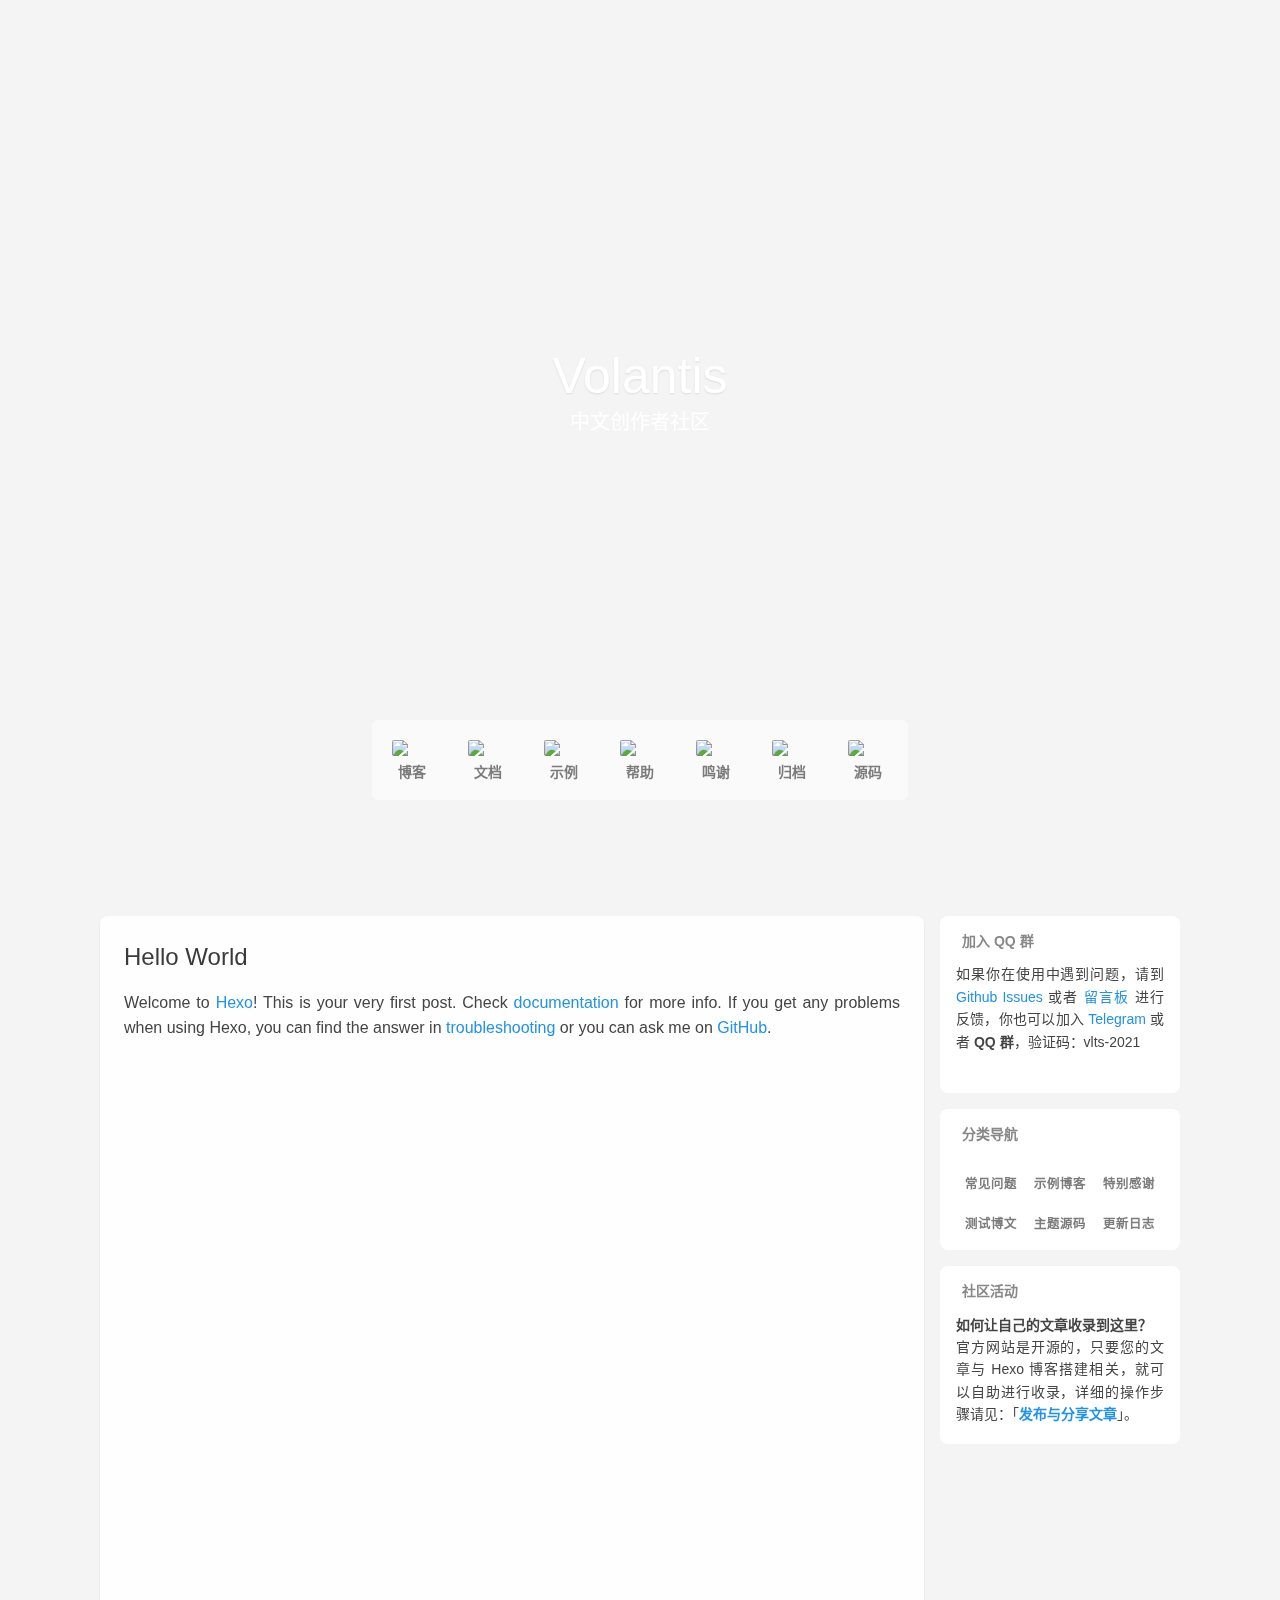
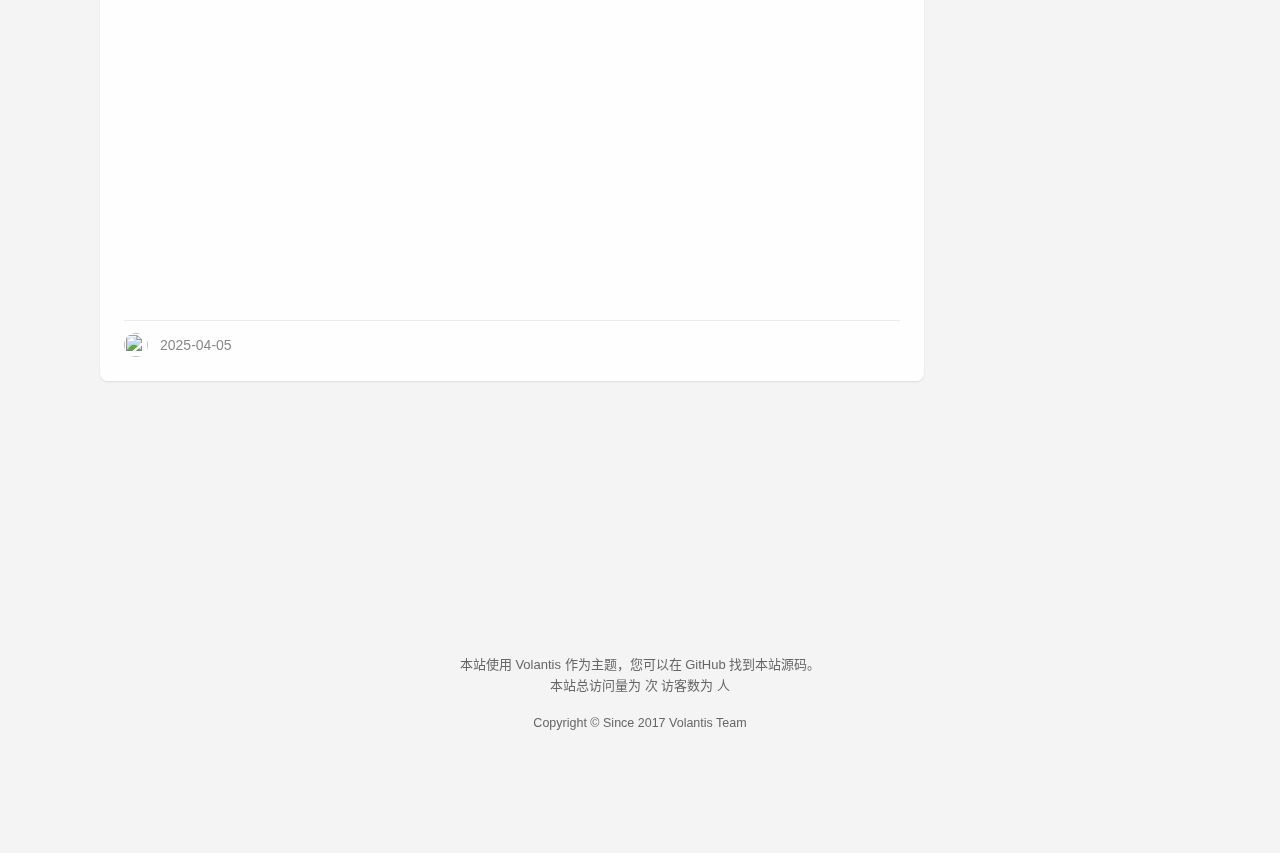
==== index.html @ 803d75a4 "Site updated: 2025-04-06 14:41:53" ====
<!DOCTYPE html>
<html lang="zh-CN">
    <head hexo-theme='https://github.com/volantis-x/hexo-theme-volantis/#5.8.0'>
  <meta name="generator" content="Hexo 7.3.0">
  <meta name="Volantis" content="5.8.0">
  <meta charset="utf-8">
  <!-- SEO相关 -->
  <meta name="robots" content="index,follow">
  <link rel="canonical" href="http://example.com/"/>
  <!-- 渲染优化 -->
    <meta http-equiv='x-dns-prefetch-control' content='on' />
      <link rel='dns-prefetch' href='https://unpkg.com'>
      <link rel="preconnect" href="https://unpkg.com" crossorigin>
  <meta name="renderer" content="webkit">
  <meta name="force-rendering" content="webkit">
  <meta http-equiv="X-UA-Compatible" content="IE=Edge,chrome=1">
    <meta http-equiv="Content-Security-Policy" content=" default-src 'self' https:; block-all-mixed-content; base-uri 'self' https:; form-action 'self' https:; worker-src 'self' https:; connect-src 'self' https: *; img-src 'self' data: https: *; media-src 'self' https: *; font-src 'self' data: https: *; frame-src 'self' https: *; manifest-src 'self' https: *; child-src https:; script-src 'self' https: 'unsafe-inline' *; style-src 'self' https: 'unsafe-inline' *; ">
  <meta name="HandheldFriendly" content="True" >
  <meta name="apple-mobile-web-app-capable" content="yes">
  <meta name="viewport" content="width=device-width, initial-scale=1, maximum-scale=5">
  <meta content="black-translucent" name="apple-mobile-web-app-status-bar-style">
  <meta content="telephone=no" name="format-detection">
  <!-- import head_begin begin -->
  <!-- import head_begin end -->
  <!-- Custom Files headBegin begin-->
  
  <!-- Custom Files headBegin end-->
  <!-- front-matter head_begin begin -->
  <!-- front-matter head_begin end -->
  <link rel="preload" href="/css/style.css" as="style">
  <link rel="preload" href="https://unpkg.com/volantis-static@0.0.1654736714924/media/fonts/Dosis/Dosis-Medium.ttf" as="font" type="font/ttf" crossorigin="anonymous">
<link rel="preload" href="https://unpkg.com/volantis-static@0.0.1654736714924/media/fonts/Dosis/Dosis-Medium.ttf" as="font" type="font/ttf" crossorigin="anonymous">

  <!-- feed -->
  <!-- 页面元数据 -->
  <title>Catalan_n's Blog</title>
  <meta name="keywords" content="">
  <meta desc name="description" content="Catalan_n's Blog - lemlim - Catalan_n's Blog">
  <meta property="og:type" content="website">
<meta property="og:title" content="Catalan_n&#39;s Blog">
<meta property="og:url" content="http://example.com/index.html">
<meta property="og:site_name" content="Catalan_n&#39;s Blog">
<meta property="og:locale" content="zh_CN">
<meta property="og:image" content="https://unpkg.com/volantis-static@0.0.1654736714924/media/org.volantis/blog/favicon/android-chrome-192x192.png">
<meta property="article:author" content="lemlim">
<meta name="twitter:card" content="summary">
<meta name="twitter:image" content="https://unpkg.com/volantis-static@0.0.1654736714924/media/org.volantis/blog/favicon/android-chrome-192x192.png">
  <style>
    /* 首屏样式 */
    #safearea {
  display: none;
}
.post-story + .post-story {
  content-visibility: auto;
  contain-intrinsic-size: 10px 500px;
}
:root {
  --color-site-body: #f4f4f4;
  --color-site-bg: #f4f4f4;
  --color-site-inner: #fff;
  --color-site-footer: #666;
  --color-card: #fff;
  --color-text: #444;
  --color-block: #f6f6f6;
  --color-inlinecode: #c74f00;
  --color-codeblock: #fff7ea;
  --color-h1: #3a3a3a;
  --color-h2: #3a3a3a;
  --color-h3: #333;
  --color-h4: #444;
  --color-h5: #555;
  --color-h6: #666;
  --color-p: #444;
  --color-list: #666;
  --color-list-hl: #30ad91;
  --color-meta: #888;
  --color-read-bkg: #e0d8c8;
  --color-read-post: #f8f1e2;
  --color-copyright-bkg: #f5f5f5;
}
* {
  box-sizing: border-box;
  -webkit-box-sizing: border-box;
  -moz-box-sizing: border-box;
  outline: none;
  margin: 0;
  padding: 0;
}
*::-webkit-scrollbar {
  height: 4px;
  width: 4px;
}
*::-webkit-scrollbar-track-piece {
  background: transparent;
}
*::-webkit-scrollbar-thumb {
  background: #3dd9b6;
  cursor: pointer;
  border-radius: 2px;
  -webkit-border-radius: 2px;
}
*::-webkit-scrollbar-thumb:hover {
  background: #ff5722;
}
html {
  color: var(--color-text);
  width: 100%;
  height: 100%;
  font-family: Dosis, "PingFang SC", "Microsoft YaHei", Helvetica, Arial, Menlo, Monaco, monospace, sans-serif;
  font-size: 16px;
}
html >::-webkit-scrollbar {
  height: 4px;
  width: 4px;
}
html >::-webkit-scrollbar-track-piece {
  background: transparent;
}
html >::-webkit-scrollbar-thumb {
  background: #54b5a0 linear-gradient(45deg, rgba(255,255,255,0.4) 25%, transparent 25%, transparent 50%, rgba(255,255,255,0.4) 50%, rgba(255,255,255,0.4) 75%, transparent 75%, transparent);
  cursor: pointer;
  border-radius: 2px;
  -webkit-border-radius: 2px;
}
html >::-webkit-scrollbar-thumb:hover {
  background: #54b5a0 linear-gradient(45deg, rgba(255,255,255,0.4) 25%, transparent 25%, transparent 50%, rgba(255,255,255,0.4) 50%, rgba(255,255,255,0.4) 75%, transparent 75%, transparent);
}
body {
  background-color: var(--color-site-body);
  text-rendering: optimizelegibility;
  -webkit-tap-highlight-color: rgba(0,0,0,0);
  line-height: 1.6;
  -webkit-text-size-adjust: 100%;
  -ms-text-size-adjust: 100%;
}
body.modal-active {
  overflow: hidden;
}
@media screen and (max-width: 680px) {
  body.modal-active {
    position: fixed;
    top: 0;
    right: 0;
    bottom: 0;
    left: 0;
  }
}
a {
  color: #2092ec;
  cursor: pointer;
  text-decoration: none;
  transition: all 0.28s ease;
  -webkit-transition: all 0.28s ease;
  -khtml-transition: all 0.28s ease;
  -moz-transition: all 0.28s ease;
  -o-transition: all 0.28s ease;
  -ms-transition: all 0.28s ease;
}
a:hover {
  color: #ff5722;
}
a:active,
a:hover {
  outline: 0;
}
ul,
ol {
  padding-left: 0;
}
ul li,
ol li {
  list-style: none;
}
header {
  display: -webkit-box /* OLD - iOS 6-, Safari 3.1-6 */;
  display: -moz-box /* OLD - Firefox 19- (buggy but mostly works) */;
  display: block;
}
img {
  border: 0;
  background: none;
  max-width: 100%;
}
svg:not(:root) {
  overflow: hidden;
}
hr {
  -moz-box-sizing: content-box;
  box-sizing: content-box;
  -webkit-box-sizing: content-box;
  -moz-box-sizing: content-box;
  height: 0;
  border: 0;
  border-radius: 1px;
  -webkit-border-radius: 1px;
  border-bottom: 1px solid rgba(68,68,68,0.1);
}
button,
input {
  color: inherit;
  font: inherit;
  margin: 0;
}
button {
  overflow: visible;
  text-transform: none;
  -webkit-appearance: button;
  cursor: pointer;
}
@supports (backdrop-filter: blur(20px)) {
  .blur {
    background: rgba(255,255,255,0.9) !important;
    backdrop-filter: saturate(200%) blur(20px);
  }
}
.shadow {
  box-shadow: 0 1px 2px 0px rgba(0,0,0,0.1);
  -webkit-box-shadow: 0 1px 2px 0px rgba(0,0,0,0.1);
}
.shadow.floatable {
  transition: all 0.28s ease;
  -webkit-transition: all 0.28s ease;
  -khtml-transition: all 0.28s ease;
  -moz-transition: all 0.28s ease;
  -o-transition: all 0.28s ease;
  -ms-transition: all 0.28s ease;
}
.shadow.floatable:hover {
  box-shadow: 0 2px 4px 0px rgba(0,0,0,0.1), 0 4px 8px 0px rgba(0,0,0,0.1), 0 8px 16px 0px rgba(0,0,0,0.1);
  -webkit-box-shadow: 0 2px 4px 0px rgba(0,0,0,0.1), 0 4px 8px 0px rgba(0,0,0,0.1), 0 8px 16px 0px rgba(0,0,0,0.1);
}
#l_cover {
  min-height: 64px;
}
.cover-wrapper {
  top: 0;
  left: 0;
  max-width: 100%;
  height: 100vh;
  display: -webkit-box /* OLD - iOS 6-, Safari 3.1-6 */;
  display: -moz-box /* OLD - Firefox 19- (buggy but mostly works) */;
  display: -ms-flexbox /* TWEENER - IE 10 */;
  display: -webkit-flex /* NEW - Chrome */;
  display: flex /* NEW, Spec - Opera 12.1, Firefox 20+ */;
  display: flex;
  flex-wrap: nowrap;
  -webkit-flex-wrap: nowrap;
  -khtml-flex-wrap: nowrap;
  -moz-flex-wrap: nowrap;
  -o-flex-wrap: nowrap;
  -ms-flex-wrap: nowrap;
  -webkit-box-direction: normal;
  -moz-box-direction: normal;
  -webkit-box-orient: vertical;
  -moz-box-orient: vertical;
  -webkit-flex-direction: column;
  -ms-flex-direction: column;
  flex-direction: column;
  align-items: center;
  align-self: center;
  align-content: center;
  color: var(--color-site-inner);
  padding: 0 16px;
  user-select: none;
  -webkit-user-select: none;
  -moz-user-select: none;
  -ms-user-select: none;
  position: relative;
  overflow: hidden;
  margin-bottom: -100px;
}
.cover-wrapper .cover-bg {
  position: absolute;
  width: 100%;
  height: 100%;
  background-position: center;
  background-size: cover;
  -webkit-background-size: cover;
  -moz-background-size: cover;
}
.cover-wrapper .cover-bg.lazyload:not(.loaded) {
  opacity: 0;
  -webkit-opacity: 0;
  -moz-opacity: 0;
}
.cover-wrapper .cover-bg.lazyload.loaded {
  animation-delay: 0s;
  animation-duration: 0.5s;
  animation-fill-mode: forwards;
  animation-timing-function: ease-out;
  animation-name: fadeIn;
}
@-moz-keyframes fadeIn {
  0% {
    opacity: 0;
    -webkit-opacity: 0;
    -moz-opacity: 0;
    filter: blur(12px);
    transform: scale(1.02);
    -webkit-transform: scale(1.02);
    -khtml-transform: scale(1.02);
    -moz-transform: scale(1.02);
    -o-transform: scale(1.02);
    -ms-transform: scale(1.02);
  }
  100% {
    opacity: 1;
    -webkit-opacity: 1;
    -moz-opacity: 1;
  }
}
@-webkit-keyframes fadeIn {
  0% {
    opacity: 0;
    -webkit-opacity: 0;
    -moz-opacity: 0;
    filter: blur(12px);
    transform: scale(1.02);
    -webkit-transform: scale(1.02);
    -khtml-transform: scale(1.02);
    -moz-transform: scale(1.02);
    -o-transform: scale(1.02);
    -ms-transform: scale(1.02);
  }
  100% {
    opacity: 1;
    -webkit-opacity: 1;
    -moz-opacity: 1;
  }
}
@-o-keyframes fadeIn {
  0% {
    opacity: 0;
    -webkit-opacity: 0;
    -moz-opacity: 0;
    filter: blur(12px);
    transform: scale(1.02);
    -webkit-transform: scale(1.02);
    -khtml-transform: scale(1.02);
    -moz-transform: scale(1.02);
    -o-transform: scale(1.02);
    -ms-transform: scale(1.02);
  }
  100% {
    opacity: 1;
    -webkit-opacity: 1;
    -moz-opacity: 1;
  }
}
@keyframes fadeIn {
  0% {
    opacity: 0;
    -webkit-opacity: 0;
    -moz-opacity: 0;
    filter: blur(12px);
    transform: scale(1.02);
    -webkit-transform: scale(1.02);
    -khtml-transform: scale(1.02);
    -moz-transform: scale(1.02);
    -o-transform: scale(1.02);
    -ms-transform: scale(1.02);
  }
  100% {
    opacity: 1;
    -webkit-opacity: 1;
    -moz-opacity: 1;
  }
}
.cover-wrapper .cover-body {
  z-index: 1;
  position: relative;
  width: 100%;
  height: 100%;
}
.cover-wrapper#full {
  height: calc(100vh + 100px);
  padding-bottom: 100px;
}
.cover-wrapper#half {
  max-height: 640px;
  min-height: 400px;
  height: calc(36vh - 64px + 200px);
}
.cover-wrapper #scroll-down {
  width: 100%;
  height: 64px;
  position: absolute;
  bottom: 100px;
  text-align: center;
  cursor: pointer;
}
.cover-wrapper #scroll-down .scroll-down-effects {
  color: #fff;
  font-size: 24px;
  line-height: 64px;
  position: absolute;
  width: 24px;
  left: calc(50% - 12px);
  text-shadow: 0 1px 2px rgba(0,0,0,0.1);
  animation: scroll-down-effect 1.5s infinite;
  -webkit-animation: scroll-down-effect 1.5s infinite;
  -khtml-animation: scroll-down-effect 1.5s infinite;
  -moz-animation: scroll-down-effect 1.5s infinite;
  -o-animation: scroll-down-effect 1.5s infinite;
  -ms-animation: scroll-down-effect 1.5s infinite;
}
@-moz-keyframes scroll-down-effect {
  0% {
    top: 0;
    opacity: 1;
    -webkit-opacity: 1;
    -moz-opacity: 1;
  }
  50% {
    top: -16px;
    opacity: 0.4;
    -webkit-opacity: 0.4;
    -moz-opacity: 0.4;
  }
  100% {
    top: 0;
    opacity: 1;
    -webkit-opacity: 1;
    -moz-opacity: 1;
  }
}
@-webkit-keyframes scroll-down-effect {
  0% {
    top: 0;
    opacity: 1;
    -webkit-opacity: 1;
    -moz-opacity: 1;
  }
  50% {
    top: -16px;
    opacity: 0.4;
    -webkit-opacity: 0.4;
    -moz-opacity: 0.4;
  }
  100% {
    top: 0;
    opacity: 1;
    -webkit-opacity: 1;
    -moz-opacity: 1;
  }
}
@-o-keyframes scroll-down-effect {
  0% {
    top: 0;
    opacity: 1;
    -webkit-opacity: 1;
    -moz-opacity: 1;
  }
  50% {
    top: -16px;
    opacity: 0.4;
    -webkit-opacity: 0.4;
    -moz-opacity: 0.4;
  }
  100% {
    top: 0;
    opacity: 1;
    -webkit-opacity: 1;
    -moz-opacity: 1;
  }
}
@keyframes scroll-down-effect {
  0% {
    top: 0;
    opacity: 1;
    -webkit-opacity: 1;
    -moz-opacity: 1;
  }
  50% {
    top: -16px;
    opacity: 0.4;
    -webkit-opacity: 0.4;
    -moz-opacity: 0.4;
  }
  100% {
    top: 0;
    opacity: 1;
    -webkit-opacity: 1;
    -moz-opacity: 1;
  }
}
.cover-wrapper .cover-body {
  margin-top: 64px;
  margin-bottom: 100px;
}
.cover-wrapper .cover-body,
.cover-wrapper .cover-body .top,
.cover-wrapper .cover-body .bottom {
  display: -webkit-box /* OLD - iOS 6-, Safari 3.1-6 */;
  display: -moz-box /* OLD - Firefox 19- (buggy but mostly works) */;
  display: -ms-flexbox /* TWEENER - IE 10 */;
  display: -webkit-flex /* NEW - Chrome */;
  display: flex /* NEW, Spec - Opera 12.1, Firefox 20+ */;
  display: flex;
  -webkit-box-direction: normal;
  -moz-box-direction: normal;
  -webkit-box-orient: vertical;
  -moz-box-orient: vertical;
  -webkit-flex-direction: column;
  -ms-flex-direction: column;
  flex-direction: column;
  align-items: center;
  justify-content: center;
  -webkit-justify-content: center;
  -khtml-justify-content: center;
  -moz-justify-content: center;
  -o-justify-content: center;
  -ms-justify-content: center;
  max-width: 100%;
}
.cover-wrapper .cover-body .bottom {
  margin-top: 32px;
}
.cover-wrapper .cover-body .title {
  font-family: Dosis, "PingFang SC", "Microsoft YaHei", Helvetica, Arial, Helvetica, monospace;
  font-size: 3.125rem;
  line-height: 1.2;
  text-shadow: 0 1px 2px rgba(0,0,0,0.1);
}
.cover-wrapper .cover-body .subtitle {
  font-size: 20px;
}
.cover-wrapper .cover-body .logo {
  max-height: 120px;
  max-width: calc(100% - 4 * 16px);
}
@media screen and (min-height: 1024px) {
  .cover-wrapper .cover-body .title {
    font-size: 3rem;
  }
  .cover-wrapper .cover-body .subtitle {
    font-size: 1.05rem;
  }
  .cover-wrapper .cover-body .logo {
    max-height: 150px;
  }
}
.cover-wrapper .cover-body .m_search {
  position: relative;
  max-width: calc(100% - 16px);
  width: 320px;
  vertical-align: middle;
}
.cover-wrapper .cover-body .m_search .form {
  position: relative;
  display: -webkit-box /* OLD - iOS 6-, Safari 3.1-6 */;
  display: -moz-box /* OLD - Firefox 19- (buggy but mostly works) */;
  display: block;
  width: 100%;
}
.cover-wrapper .cover-body .m_search .icon,
.cover-wrapper .cover-body .m_search .input {
  transition: all 0.28s ease;
  -webkit-transition: all 0.28s ease;
  -khtml-transition: all 0.28s ease;
  -moz-transition: all 0.28s ease;
  -o-transition: all 0.28s ease;
  -ms-transition: all 0.28s ease;
}
.cover-wrapper .cover-body .m_search .icon {
  position: absolute;
  display: -webkit-box /* OLD - iOS 6-, Safari 3.1-6 */;
  display: -moz-box /* OLD - Firefox 19- (buggy but mostly works) */;
  display: block;
  line-height: 2.5rem;
  width: 32px;
  top: 0;
  left: 5px;
  color: rgba(68,68,68,0.75);
}
.cover-wrapper .cover-body .m_search .input {
  display: -webkit-box /* OLD - iOS 6-, Safari 3.1-6 */;
  display: -moz-box /* OLD - Firefox 19- (buggy but mostly works) */;
  display: block;
  height: 2.5rem;
  width: 100%;
  box-shadow: none;
  -webkit-box-shadow: none;
  box-sizing: border-box;
  -webkit-box-sizing: border-box;
  -moz-box-sizing: border-box;
  font-size: 0.875rem;
  -webkit-appearance: none;
  padding-left: 36px;
  border-radius: 1.4rem;
  -webkit-border-radius: 1.4rem;
  background: rgba(255,255,255,0.6);
  backdrop-filter: blur(10px);
  border: none;
  color: var(--color-text);
}
@media screen and (max-width: 500px) {
  .cover-wrapper .cover-body .m_search .input {
    padding-left: 36px;
  }
}
.cover-wrapper .cover-body .m_search .input:hover {
  background: rgba(255,255,255,0.8);
}
.cover-wrapper .cover-body .m_search .input:focus {
  background: #fff;
}
.cover-wrapper .list-h {
  display: -webkit-box /* OLD - iOS 6-, Safari 3.1-6 */;
  display: -moz-box /* OLD - Firefox 19- (buggy but mostly works) */;
  display: -ms-flexbox /* TWEENER - IE 10 */;
  display: -webkit-flex /* NEW - Chrome */;
  display: flex /* NEW, Spec - Opera 12.1, Firefox 20+ */;
  display: flex;
  -webkit-box-direction: normal;
  -moz-box-direction: normal;
  -webkit-box-orient: horizontal;
  -moz-box-orient: horizontal;
  -webkit-flex-direction: row;
  -ms-flex-direction: row;
  flex-direction: row;
  flex-wrap: wrap;
  -webkit-flex-wrap: wrap;
  -khtml-flex-wrap: wrap;
  -moz-flex-wrap: wrap;
  -o-flex-wrap: wrap;
  -ms-flex-wrap: wrap;
  align-items: stretch;
  border-radius: 4px;
  -webkit-border-radius: 4px;
  user-select: none;
  -webkit-user-select: none;
  -moz-user-select: none;
  -ms-user-select: none;
}
.cover-wrapper .list-h a {
  -webkit-box-flex: 1;
  -moz-box-flex: 1;
  -webkit-flex: 1 0;
  -ms-flex: 1 0;
  flex: 1 0;
  display: -webkit-box /* OLD - iOS 6-, Safari 3.1-6 */;
  display: -moz-box /* OLD - Firefox 19- (buggy but mostly works) */;
  display: -ms-flexbox /* TWEENER - IE 10 */;
  display: -webkit-flex /* NEW - Chrome */;
  display: flex /* NEW, Spec - Opera 12.1, Firefox 20+ */;
  display: flex;
  font-weight: 600;
}
.cover-wrapper .list-h a img {
  display: -webkit-box /* OLD - iOS 6-, Safari 3.1-6 */;
  display: -moz-box /* OLD - Firefox 19- (buggy but mostly works) */;
  display: block;
  border-radius: 2px;
  -webkit-border-radius: 2px;
  margin: 4px;
  min-width: 40px;
  max-width: 44px;
}
@media screen and (max-width: 768px) {
  .cover-wrapper .list-h a img {
    min-width: 36px;
    max-width: 40px;
  }
}
@media screen and (max-width: 500px) {
  .cover-wrapper .list-h a img {
    margin: 2px 4px;
    min-width: 32px;
    max-width: 36px;
  }
}
@media screen and (max-width: 375px) {
  .cover-wrapper .list-h a img {
    min-width: 28px;
    max-width: 32px;
  }
}
.cover-wrapper {
  max-width: 100%;
}
.cover-wrapper.search .bottom .menu {
  margin-top: 16px;
}
.cover-wrapper.search .bottom .menu .list-h a {
  white-space: nowrap;
  -webkit-box-direction: normal;
  -moz-box-direction: normal;
  -webkit-box-orient: horizontal;
  -moz-box-orient: horizontal;
  -webkit-flex-direction: row;
  -ms-flex-direction: row;
  flex-direction: row;
  align-items: baseline;
  padding: 2px;
  margin: 4px;
  color: var(--color-site-inner);
  opacity: 0.75;
  -webkit-opacity: 0.75;
  -moz-opacity: 0.75;
  text-shadow: 0 1px 2px rgba(0,0,0,0.05);
  border-bottom: 2px solid transparent;
}
.cover-wrapper.search .bottom .menu .list-h a i {
  margin-right: 4px;
}
.cover-wrapper.search .bottom .menu .list-h a p {
  font-size: 0.9375rem;
}
.cover-wrapper.search .bottom .menu .list-h a:hover,
.cover-wrapper.search .bottom .menu .list-h a.active,
.cover-wrapper.search .bottom .menu .list-h a:active {
  opacity: 1;
  -webkit-opacity: 1;
  -moz-opacity: 1;
  border-bottom: 2px solid var(--color-site-inner);
}
.cover-wrapper.dock .menu,
.cover-wrapper.featured .menu,
.cover-wrapper.focus .menu {
  border-radius: 6px;
  -webkit-border-radius: 6px;
}
.cover-wrapper.dock .menu .list-h a,
.cover-wrapper.featured .menu .list-h a,
.cover-wrapper.focus .menu .list-h a {
  -webkit-box-direction: normal;
  -moz-box-direction: normal;
  -webkit-box-orient: vertical;
  -moz-box-orient: vertical;
  -webkit-flex-direction: column;
  -ms-flex-direction: column;
  flex-direction: column;
  align-items: center;
  padding: 12px;
  line-height: 24px;
  border-radius: 4px;
  -webkit-border-radius: 4px;
  border-bottom: none;
  text-align: center;
  align-content: flex-end;
  color: rgba(68,68,68,0.7);
  font-size: 1.5rem;
}
@media screen and (max-width: 500px) {
  .cover-wrapper.dock .menu .list-h a,
  .cover-wrapper.featured .menu .list-h a,
  .cover-wrapper.focus .menu .list-h a {
    padding: 12px 8px;
  }
}
.cover-wrapper.dock .menu .list-h a i,
.cover-wrapper.featured .menu .list-h a i,
.cover-wrapper.focus .menu .list-h a i {
  margin: 8px;
}
.cover-wrapper.dock .menu .list-h a p,
.cover-wrapper.featured .menu .list-h a p,
.cover-wrapper.focus .menu .list-h a p {
  font-size: 0.875rem;
}
.cover-wrapper.dock .menu .list-h a.active,
.cover-wrapper.featured .menu .list-h a.active,
.cover-wrapper.focus .menu .list-h a.active {
  background: var(--color-card);
  backdrop-filter: none;
}
.cover-wrapper.dock .menu .list-h a.active i,
.cover-wrapper.featured .menu .list-h a.active i,
.cover-wrapper.focus .menu .list-h a.active i,
.cover-wrapper.dock .menu .list-h a.active i+p,
.cover-wrapper.featured .menu .list-h a.active i+p,
.cover-wrapper.focus .menu .list-h a.active i+p {
  color: #3dd9b6;
}
.cover-wrapper.dock .menu .list-h a.active img+p,
.cover-wrapper.featured .menu .list-h a.active img+p,
.cover-wrapper.focus .menu .list-h a.active img+p {
  color: var(--color-text);
}
.cover-wrapper.dock .menu .list-h a:hover,
.cover-wrapper.featured .menu .list-h a:hover,
.cover-wrapper.focus .menu .list-h a:hover {
  background: var(--color-card);
}
.cover-wrapper.dock .top {
  margin-bottom: 48px;
}
.cover-wrapper.dock .menu {
  background: rgba(255,255,255,0.5);
  position: absolute;
  bottom: 0;
  max-width: 100%;
}
.cover-wrapper.dock .menu .list-h {
  flex-wrap: nowrap;
  -webkit-flex-wrap: nowrap;
  -khtml-flex-wrap: nowrap;
  -moz-flex-wrap: nowrap;
  -o-flex-wrap: nowrap;
  -ms-flex-wrap: nowrap;
  margin: 4px;
}
.cover-wrapper.dock .menu .list-h a+a {
  margin-left: 4px;
}
@media screen and (max-width: 500px) {
  .cover-wrapper.dock .menu .list-h {
    overflow-x: scroll;
  }
  .cover-wrapper.dock .menu .list-h::-webkit-scrollbar {
    height: 0;
    width: 0;
  }
  .cover-wrapper.dock .menu .list-h::-webkit-scrollbar-track-piece {
    background: transparent;
  }
  .cover-wrapper.dock .menu .list-h::-webkit-scrollbar-thumb {
    background: #3dd9b6;
    cursor: pointer;
    border-radius: 0;
    -webkit-border-radius: 0;
  }
  .cover-wrapper.dock .menu .list-h::-webkit-scrollbar-thumb:hover {
    background: #ff5722;
  }
}
@supports (backdrop-filter: blur(20px)) {
  .cover-wrapper.dock .menu {
    background: rgba(255,255,255,0.5);
    backdrop-filter: saturate(200%) blur(20px);
  }
}
.cover-wrapper #parallax-window {
  position: absolute;
  width: 100%;
  height: 100%;
  background: transparent;
}
.parallax-mirror {
  animation-delay: 0s;
  animation-duration: 0.5s;
  animation-fill-mode: forwards;
  animation-timing-function: ease-out;
  animation-name: fadeIn;
}
@-moz-keyframes fadeIn {
  0% {
    opacity: 0;
    -webkit-opacity: 0;
    -moz-opacity: 0;
    filter: blur(12px);
  }
  100% {
    opacity: 1;
    -webkit-opacity: 1;
    -moz-opacity: 1;
  }
}
@-webkit-keyframes fadeIn {
  0% {
    opacity: 0;
    -webkit-opacity: 0;
    -moz-opacity: 0;
    filter: blur(12px);
  }
  100% {
    opacity: 1;
    -webkit-opacity: 1;
    -moz-opacity: 1;
  }
}
@-o-keyframes fadeIn {
  0% {
    opacity: 0;
    -webkit-opacity: 0;
    -moz-opacity: 0;
    filter: blur(12px);
  }
  100% {
    opacity: 1;
    -webkit-opacity: 1;
    -moz-opacity: 1;
  }
}
@keyframes fadeIn {
  0% {
    opacity: 0;
    -webkit-opacity: 0;
    -moz-opacity: 0;
    filter: blur(12px);
  }
  100% {
    opacity: 1;
    -webkit-opacity: 1;
    -moz-opacity: 1;
  }
}
@media (prefers-color-scheme: dark) {
  :root {
    --color-mode: 'dark';
  }
  :root:not([color-scheme]) {
    --color-site-body: #121212;
    --color-read-bkg: #1f1f1f;
    --color-read-post: #262626;
    --color-site-bg: #1f1f1f;
    --color-site-inner: rgba(238,238,238,0.871);
    --color-site-footer: rgba(170,170,170,0.871);
    --color-card: #262626;
    --color-text: rgba(238,238,238,0.871);
    --color-block: #434343;
    --color-codeblock: #1f1f1f;
    --color-inlinecode: #d56d28;
    --color-h1: rgba(255,255,255,0.871);
    --color-h2: rgba(255,255,255,0.871);
    --color-h3: rgba(255,255,255,0.6);
    --color-h4: rgba(255,255,255,0.6);
    --color-h5: rgba(255,255,255,0.6);
    --color-h6: rgba(255,255,255,0.6);
    --color-p: rgba(217,217,217,0.871);
    --color-list: rgba(217,217,217,0.871);
    --color-list-hl: #63e0c4;
    --color-meta: rgba(191,191,191,0.871);
    --color-link: rgba(191,191,191,0.871);
    --color-copyright-bkg: #21252b;
  }
  :root:not([color-scheme]) img {
    filter: brightness(70%) !important;
  }
  :root:not([color-scheme]) .blur {
    background: rgba(31,31,31,0.9) !important;
  }
  :root:not([color-scheme]) .white-box.blur {
    background: rgba(38,38,38,0.9) !important;
  }
  :root:not([color-scheme]) .nav-main .u-search-input {
    background: var(--color-card) !important;
  }
  :root:not([color-scheme]) #l_main .article .prev-next>a {
    background: var(--color-block) !important;
  }
  :root:not([color-scheme]) #l_main .article .prev-next>a:hover {
    background: var(--color-site-bg) !important;
  }
  :root:not([color-scheme]) .article blockquote {
    background: var(--color-block) !important;
  }
  :root:not([color-scheme]) .article-title a {
    color: var(--color-h1) !important;
  }
  :root:not([color-scheme]) details>summary {
    color: var(--color-p) !important;
    background: var(--color-site-bg) !important;
  }
  :root:not([color-scheme]) details {
    border: 1px solid var(--color-site-bg) !important;
    background: var(--color-site-bg) !important;
  }
  :root:not([color-scheme]) #u-search .modal,
  :root:not([color-scheme]) #u-search .modal-header,
  :root:not([color-scheme]) #u-search .modal-body {
    background: var(--color-card) !important;
  }
  :root:not([color-scheme]) #u-search .modal-body .modal-results .result:hover {
    background: var(--color-block) !important;
  }
  :root:not([color-scheme]) .u-search-input:hover {
    background: var(--color-block) !important;
  }
  :root:not([color-scheme]) .u-search-input:focus {
    background: var(--color-site-body) !important;
  }
}
[color-scheme='dark'] {
  --color-site-body: #121212;
  --color-read-bkg: #1f1f1f;
  --color-read-post: #262626;
  --color-site-bg: #1f1f1f;
  --color-site-inner: rgba(238,238,238,0.871);
  --color-site-footer: rgba(170,170,170,0.871);
  --color-card: #262626;
  --color-text: rgba(238,238,238,0.871);
  --color-block: #434343;
  --color-codeblock: #1f1f1f;
  --color-inlinecode: #d56d28;
  --color-h1: rgba(255,255,255,0.871);
  --color-h2: rgba(255,255,255,0.871);
  --color-h3: rgba(255,255,255,0.6);
  --color-h4: rgba(255,255,255,0.6);
  --color-h5: rgba(255,255,255,0.6);
  --color-h6: rgba(255,255,255,0.6);
  --color-p: rgba(217,217,217,0.871);
  --color-list: rgba(217,217,217,0.871);
  --color-list-hl: #63e0c4;
  --color-meta: rgba(191,191,191,0.871);
  --color-link: rgba(191,191,191,0.871);
  --color-copyright-bkg: #21252b;
}
[color-scheme='dark'] img {
  filter: brightness(70%) !important;
}
[color-scheme='dark'] .blur {
  background: rgba(31,31,31,0.9) !important;
}
[color-scheme='dark'] .white-box.blur {
  background: rgba(38,38,38,0.9) !important;
}
[color-scheme='dark'] .nav-main .u-search-input {
  background: var(--color-card) !important;
}
[color-scheme='dark'] #l_main .article .prev-next>a {
  background: var(--color-block) !important;
}
[color-scheme='dark'] #l_main .article .prev-next>a:hover {
  background: var(--color-site-bg) !important;
}
[color-scheme='dark'] .article blockquote {
  background: var(--color-block) !important;
}
[color-scheme='dark'] .article-title a {
  color: var(--color-h1) !important;
}
[color-scheme='dark'] details>summary {
  color: var(--color-p) !important;
  background: var(--color-site-bg) !important;
}
[color-scheme='dark'] details {
  border: 1px solid var(--color-site-bg) !important;
  background: var(--color-site-bg) !important;
}
[color-scheme='dark'] #u-search .modal,
[color-scheme='dark'] #u-search .modal-header,
[color-scheme='dark'] #u-search .modal-body {
  background: var(--color-card) !important;
}
[color-scheme='dark'] #u-search .modal-body .modal-results .result:hover {
  background: var(--color-block) !important;
}
[color-scheme='dark'] .u-search-input:hover {
  background: var(--color-block) !important;
}
[color-scheme='dark'] .u-search-input:focus {
  background: var(--color-site-body) !important;
}
@media screen and (max-width: 500px) {
  [color-scheme='dark'] .l_header .m_search {
    background: var(--color-site-bg) !important;
  }
}
@font-face {
  font-family: 'Dosis';
  src: url("https://unpkg.com/volantis-static@0.0.1654736714924/media/fonts/Dosis/Dosis-Medium.ttf");
  font-weight: 'normal';
  font-style: 'normal';
  font-display: swap;
}
@font-face {
  font-family: 'Dosis';
  src: url("https://unpkg.com/volantis-static@0.0.1654736714924/media/fonts/Dosis/Dosis-Medium.ttf");
  font-weight: 'normal';
  font-style: 'normal';
  font-display: swap;
}
.l_header {
  position: fixed;
  z-index: 1000;
  top: 0;
  width: 100%;
  height: 64px;
  background: var(--color-card);
  box-shadow: 0 1px 2px 0px rgba(0,0,0,0.1);
  -webkit-box-shadow: 0 1px 2px 0px rgba(0,0,0,0.1);
}
.l_header.auto {
  transition: opacity 0.4s ease;
  -webkit-transition: opacity 0.4s ease;
  -khtml-transition: opacity 0.4s ease;
  -moz-transition: opacity 0.4s ease;
  -o-transition: opacity 0.4s ease;
  -ms-transition: opacity 0.4s ease;
  visibility: hidden;
}
.l_header.auto.show {
  opacity: 1 !important;
  -webkit-opacity: 1 !important;
  -moz-opacity: 1 !important;
  visibility: visible;
}
.l_header .container {
  margin-left: 16px;
  margin-right: 16px;
}
.l_header #wrapper {
  height: 100%;
  user-select: none;
  -webkit-user-select: none;
  -moz-user-select: none;
  -ms-user-select: none;
}
.l_header #wrapper .nav-main,
.l_header #wrapper .nav-sub {
  display: -webkit-box /* OLD - iOS 6-, Safari 3.1-6 */;
  display: -moz-box /* OLD - Firefox 19- (buggy but mostly works) */;
  display: -ms-flexbox /* TWEENER - IE 10 */;
  display: -webkit-flex /* NEW - Chrome */;
  display: flex /* NEW, Spec - Opera 12.1, Firefox 20+ */;
  display: flex;
  flex-wrap: nowrap;
  -webkit-flex-wrap: nowrap;
  -khtml-flex-wrap: nowrap;
  -moz-flex-wrap: nowrap;
  -o-flex-wrap: nowrap;
  -ms-flex-wrap: nowrap;
  justify-content: space-between;
  -webkit-justify-content: space-between;
  -khtml-justify-content: space-between;
  -moz-justify-content: space-between;
  -o-justify-content: space-between;
  -ms-justify-content: space-between;
  align-items: center;
}
.l_header #wrapper .nav-main {
  transition: all 0.28s ease;
  -webkit-transition: all 0.28s ease;
  -khtml-transition: all 0.28s ease;
  -moz-transition: all 0.28s ease;
  -o-transition: all 0.28s ease;
  -ms-transition: all 0.28s ease;
}
.l_header #wrapper.sub .nav-main {
  transform: translateY(-64px);
  -webkit-transform: translateY(-64px);
  -khtml-transform: translateY(-64px);
  -moz-transform: translateY(-64px);
  -o-transform: translateY(-64px);
  -ms-transform: translateY(-64px);
}
.l_header #wrapper .nav-sub {
  transition: all 0.28s ease;
  -webkit-transition: all 0.28s ease;
  -khtml-transition: all 0.28s ease;
  -moz-transition: all 0.28s ease;
  -o-transition: all 0.28s ease;
  -ms-transition: all 0.28s ease;
  opacity: 0;
  -webkit-opacity: 0;
  -moz-opacity: 0;
  height: 64px;
  width: calc(100% - 2 * 16px);
  position: absolute;
}
.l_header #wrapper .nav-sub ::-webkit-scrollbar {
  display: -webkit-box /* OLD - iOS 6-, Safari 3.1-6 */;
  display: -moz-box /* OLD - Firefox 19- (buggy but mostly works) */;
  display: none;
}
@media screen and (min-width: 2048px) {
  .l_header #wrapper .nav-sub {
    max-width: 55vw;
    margin: auto;
  }
}
.l_header #wrapper.sub .nav-sub {
  opacity: 1;
  -webkit-opacity: 1;
  -moz-opacity: 1;
}
.l_header #wrapper .title {
  position: relative;
  color: var(--color-text);
  padding-left: 24px;
  max-height: 64px;
}
.l_header #wrapper .nav-main .title {
  white-space: nowrap;
  overflow: hidden;
  text-overflow: ellipsis;
  flex-shrink: 0;
  line-height: 64px;
  padding: 0 24px;
  font-size: 1.25rem;
  font-family: Dosis, "PingFang SC", "Microsoft YaHei", Helvetica, Arial, Helvetica, monospace;
}
.l_header #wrapper .nav-main .title img {
  height: 64px;
}
.l_header .nav-sub {
  max-width: 1080px;
  margin: auto;
}
.l_header .nav-sub .title {
  font-weight: bold;
  font-family: Dosis, "PingFang SC", "Microsoft YaHei", Helvetica, Arial, Menlo, Monaco, monospace, sans-serif;
  line-height: 1.2;
  max-height: 64px;
  white-space: normal;
  flex-shrink: 1;
}
.l_header .switcher {
  display: -webkit-box /* OLD - iOS 6-, Safari 3.1-6 */;
  display: -moz-box /* OLD - Firefox 19- (buggy but mostly works) */;
  display: none;
  line-height: 64px;
  align-items: center;
}
.l_header .switcher .s-toc {
  display: -webkit-box /* OLD - iOS 6-, Safari 3.1-6 */;
  display: -moz-box /* OLD - Firefox 19- (buggy but mostly works) */;
  display: none;
}
@media screen and (max-width: 768px) {
  .l_header .switcher .s-toc {
    display: -webkit-box /* OLD - iOS 6-, Safari 3.1-6 */;
    display: -moz-box /* OLD - Firefox 19- (buggy but mostly works) */;
    display: -ms-flexbox /* TWEENER - IE 10 */;
    display: -webkit-flex /* NEW - Chrome */;
    display: flex /* NEW, Spec - Opera 12.1, Firefox 20+ */;
    display: flex;
  }
}
.l_header .switcher >li {
  height: 48px;
  transition: all 0.28s ease;
  -webkit-transition: all 0.28s ease;
  -khtml-transition: all 0.28s ease;
  -moz-transition: all 0.28s ease;
  -o-transition: all 0.28s ease;
  -ms-transition: all 0.28s ease;
  margin: 2px;
}
@media screen and (max-width: 500px) {
  .l_header .switcher >li {
    margin: 0 1px;
    height: 48px;
  }
}
.l_header .switcher >li >a {
  display: -webkit-box /* OLD - iOS 6-, Safari 3.1-6 */;
  display: -moz-box /* OLD - Firefox 19- (buggy but mostly works) */;
  display: -ms-flexbox /* TWEENER - IE 10 */;
  display: -webkit-flex /* NEW - Chrome */;
  display: flex /* NEW, Spec - Opera 12.1, Firefox 20+ */;
  display: flex;
  justify-content: center;
  -webkit-justify-content: center;
  -khtml-justify-content: center;
  -moz-justify-content: center;
  -o-justify-content: center;
  -ms-justify-content: center;
  align-items: center;
  width: 48px;
  height: 48px;
  padding: 0.85em 1.1em;
  border-radius: 100px;
  -webkit-border-radius: 100px;
  border: none;
  transition: all 0.28s ease;
  -webkit-transition: all 0.28s ease;
  -khtml-transition: all 0.28s ease;
  -moz-transition: all 0.28s ease;
  -o-transition: all 0.28s ease;
  -ms-transition: all 0.28s ease;
  color: #3dd9b6;
}
.l_header .switcher >li >a:hover {
  border: none;
}
.l_header .switcher >li >a.active,
.l_header .switcher >li >a:active {
  border: none;
  background: var(--color-site-bg);
}
@media screen and (max-width: 500px) {
  .l_header .switcher >li >a {
    width: 36px;
    height: 48px;
  }
}
.l_header .nav-sub .switcher {
  display: -webkit-box /* OLD - iOS 6-, Safari 3.1-6 */;
  display: -moz-box /* OLD - Firefox 19- (buggy but mostly works) */;
  display: -ms-flexbox /* TWEENER - IE 10 */;
  display: -webkit-flex /* NEW - Chrome */;
  display: flex /* NEW, Spec - Opera 12.1, Firefox 20+ */;
  display: flex;
}
.l_header .m_search {
  display: -webkit-box /* OLD - iOS 6-, Safari 3.1-6 */;
  display: -moz-box /* OLD - Firefox 19- (buggy but mostly works) */;
  display: -ms-flexbox /* TWEENER - IE 10 */;
  display: -webkit-flex /* NEW - Chrome */;
  display: flex /* NEW, Spec - Opera 12.1, Firefox 20+ */;
  display: flex;
  height: 64px;
  width: 240px;
  transition: all 0.28s ease;
  -webkit-transition: all 0.28s ease;
  -khtml-transition: all 0.28s ease;
  -moz-transition: all 0.28s ease;
  -o-transition: all 0.28s ease;
  -ms-transition: all 0.28s ease;
}
@media screen and (max-width: 1024px) {
  .l_header .m_search {
    width: 44px;
    min-width: 44px;
  }
  .l_header .m_search input::placeholder {
    opacity: 0;
    -webkit-opacity: 0;
    -moz-opacity: 0;
  }
  .l_header .m_search:hover {
    width: 240px;
  }
  .l_header .m_search:hover input::placeholder {
    opacity: 1;
    -webkit-opacity: 1;
    -moz-opacity: 1;
  }
}
@media screen and (min-width: 500px) {
  .l_header .m_search:hover .input {
    width: 100%;
  }
  .l_header .m_search:hover .input::placeholder {
    opacity: 1;
    -webkit-opacity: 1;
    -moz-opacity: 1;
  }
}
@media screen and (max-width: 500px) {
  .l_header .m_search {
    min-width: 0;
  }
  .l_header .m_search input::placeholder {
    opacity: 1;
    -webkit-opacity: 1;
    -moz-opacity: 1;
  }
}
.l_header .m_search .form {
  position: relative;
  display: -webkit-box /* OLD - iOS 6-, Safari 3.1-6 */;
  display: -moz-box /* OLD - Firefox 19- (buggy but mostly works) */;
  display: -ms-flexbox /* TWEENER - IE 10 */;
  display: -webkit-flex /* NEW - Chrome */;
  display: flex /* NEW, Spec - Opera 12.1, Firefox 20+ */;
  display: flex;
  width: 100%;
  align-items: center;
}
.l_header .m_search .icon {
  position: absolute;
  width: 36px;
  left: 5px;
  color: var(--color-meta);
}
@media screen and (max-width: 500px) {
  .l_header .m_search .icon {
    display: -webkit-box /* OLD - iOS 6-, Safari 3.1-6 */;
    display: -moz-box /* OLD - Firefox 19- (buggy but mostly works) */;
    display: none;
  }
}
.l_header .m_search .input {
  display: -webkit-box /* OLD - iOS 6-, Safari 3.1-6 */;
  display: -moz-box /* OLD - Firefox 19- (buggy but mostly works) */;
  display: block;
  padding-top: 8px;
  padding-bottom: 8px;
  line-height: 1.3;
  width: 100%;
  color: var(--color-text);
  background: #fafafa;
  box-shadow: none;
  -webkit-box-shadow: none;
  box-sizing: border-box;
  -webkit-box-sizing: border-box;
  -moz-box-sizing: border-box;
  padding-left: 40px;
  font-size: 0.875rem;
  border-radius: 8px;
  -webkit-border-radius: 8px;
  border: none;
  transition: all 0.28s ease;
  -webkit-transition: all 0.28s ease;
  -khtml-transition: all 0.28s ease;
  -moz-transition: all 0.28s ease;
  -o-transition: all 0.28s ease;
  -ms-transition: all 0.28s ease;
}
@media screen and (min-width: 500px) {
  .l_header .m_search .input:focus {
    box-shadow: 0 4px 8px 0px rgba(0,0,0,0.1);
    -webkit-box-shadow: 0 4px 8px 0px rgba(0,0,0,0.1);
  }
}
@media screen and (max-width: 500px) {
  .l_header .m_search .input {
    background: var(--color-block);
    padding-left: 8px;
    border: none;
  }
  .l_header .m_search .input:hover,
  .l_header .m_search .input:focus {
    border: none;
  }
}
@media (max-width: 500px) {
  .l_header .m_search {
    left: 0;
    width: 0;
    overflow: hidden;
    position: absolute;
    background: #fff;
    transition: all 0.28s ease;
    -webkit-transition: all 0.28s ease;
    -khtml-transition: all 0.28s ease;
    -moz-transition: all 0.28s ease;
    -o-transition: all 0.28s ease;
    -ms-transition: all 0.28s ease;
  }
  .l_header .m_search .input {
    border-radius: 32px;
    -webkit-border-radius: 32px;
    margin-left: 16px;
    padding-left: 16px;
  }
  .l_header.z_search-open .m_search {
    width: 100%;
  }
  .l_header.z_search-open .m_search .input {
    width: calc(100% - 120px);
  }
}
ul.m-pc >li>a {
  color: inherit;
  border-bottom: 2px solid transparent;
}
ul.m-pc >li>a:active,
ul.m-pc >li>a.active {
  border-bottom: 2px solid #3dd9b6;
}
ul.m-pc li:hover >ul.list-v,
ul.list-v li:hover >ul.list-v {
  display: -webkit-box /* OLD - iOS 6-, Safari 3.1-6 */;
  display: -moz-box /* OLD - Firefox 19- (buggy but mostly works) */;
  display: block;
}
ul.nav-list-h {
  display: -webkit-box /* OLD - iOS 6-, Safari 3.1-6 */;
  display: -moz-box /* OLD - Firefox 19- (buggy but mostly works) */;
  display: -ms-flexbox /* TWEENER - IE 10 */;
  display: -webkit-flex /* NEW - Chrome */;
  display: flex /* NEW, Spec - Opera 12.1, Firefox 20+ */;
  display: flex;
  align-items: stretch;
}
ul.nav-list-h>li {
  position: relative;
  justify-content: center;
  -webkit-justify-content: center;
  -khtml-justify-content: center;
  -moz-justify-content: center;
  -o-justify-content: center;
  -ms-justify-content: center;
  height: 100%;
  line-height: 2.4;
  border-radius: 4px;
  -webkit-border-radius: 4px;
}
ul.nav-list-h>li >a {
  -webkit-font-smoothing: antialiased;
  -moz-osx-font-smoothing: grayscale;
  font-weight: 600;
}
ul.list-v {
  z-index: 1;
  display: -webkit-box /* OLD - iOS 6-, Safari 3.1-6 */;
  display: -moz-box /* OLD - Firefox 19- (buggy but mostly works) */;
  display: none;
  position: absolute;
  background: var(--color-card);
  box-shadow: 0 2px 4px 0px rgba(0,0,0,0.08), 0 4px 8px 0px rgba(0,0,0,0.08), 0 8px 16px 0px rgba(0,0,0,0.08);
  -webkit-box-shadow: 0 2px 4px 0px rgba(0,0,0,0.08), 0 4px 8px 0px rgba(0,0,0,0.08), 0 8px 16px 0px rgba(0,0,0,0.08);
  margin-top: -6px;
  border-radius: 4px;
  -webkit-border-radius: 4px;
  padding: 8px 0;
}
ul.list-v.show {
  display: -webkit-box /* OLD - iOS 6-, Safari 3.1-6 */;
  display: -moz-box /* OLD - Firefox 19- (buggy but mostly works) */;
  display: block;
}
ul.list-v hr {
  margin-top: 8px;
  margin-bottom: 8px;
}
ul.list-v >li {
  white-space: nowrap;
  word-break: keep-all;
}
ul.list-v >li.header {
  font-size: 0.78125rem;
  font-weight: bold;
  line-height: 2em;
  color: var(--color-meta);
  margin: 8px 16px 4px;
}
ul.list-v >li.header i {
  margin-right: 8px;
}
ul.list-v >li ul {
  margin-left: 0;
  display: -webkit-box /* OLD - iOS 6-, Safari 3.1-6 */;
  display: -moz-box /* OLD - Firefox 19- (buggy but mostly works) */;
  display: none;
  margin-top: -40px;
}
ul.list-v .aplayer-container {
  min-height: 64px;
  padding: 6px 16px;
}
ul.list-v >li>a {
  transition: all 0.28s ease;
  -webkit-transition: all 0.28s ease;
  -khtml-transition: all 0.28s ease;
  -moz-transition: all 0.28s ease;
  -o-transition: all 0.28s ease;
  -ms-transition: all 0.28s ease;
  display: -webkit-box /* OLD - iOS 6-, Safari 3.1-6 */;
  display: -moz-box /* OLD - Firefox 19- (buggy but mostly works) */;
  display: block;
  color: var(--color-list);
  font-size: 0.875rem;
  font-weight: bold;
  line-height: 36px;
  padding: 0 20px 0 16px;
  text-overflow: ellipsis;
  margin: 0 4px;
  border-radius: 4px;
  -webkit-border-radius: 4px;
}
@media screen and (max-width: 1024px) {
  ul.list-v >li>a {
    line-height: 40px;
  }
}
ul.list-v >li>a >i {
  margin-right: 8px;
}
ul.list-v >li>a:active,
ul.list-v >li>a.active {
  color: var(--color-list-hl);
}
ul.list-v >li>a:hover {
  color: var(--color-list-hl);
  background: var(--color-site-bg);
}
.l_header .menu >ul>li>a {
  display: -webkit-box /* OLD - iOS 6-, Safari 3.1-6 */;
  display: -moz-box /* OLD - Firefox 19- (buggy but mostly works) */;
  display: block;
  padding: 0 8px;
}
.l_header .menu >ul>li>a >i {
  margin-right: 4px;
}
.l_header ul.nav-list-h>li {
  color: var(--color-list);
  line-height: 64px;
}
.l_header ul.nav-list-h>li >a {
  max-height: 64px;
  overflow: hidden;
  color: inherit;
}
.l_header ul.nav-list-h>li >a:active,
.l_header ul.nav-list-h>li >a.active {
  color: #3dd9b6;
}
.l_header ul.nav-list-h>li:hover>a {
  color: var(--color-list-hl);
}
.l_header ul.nav-list-h>li i.music {
  animation: rotate-effect 1.5s linear infinite;
  -webkit-animation: rotate-effect 1.5s linear infinite;
  -khtml-animation: rotate-effect 1.5s linear infinite;
  -moz-animation: rotate-effect 1.5s linear infinite;
  -o-animation: rotate-effect 1.5s linear infinite;
  -ms-animation: rotate-effect 1.5s linear infinite;
}
@-moz-keyframes rotate-effect {
  0% {
    transform: rotate(0);
    -webkit-transform: rotate(0);
    -khtml-transform: rotate(0);
    -moz-transform: rotate(0);
    -o-transform: rotate(0);
    -ms-transform: rotate(0);
  }
  25% {
    transform: rotate(90deg);
    -webkit-transform: rotate(90deg);
    -khtml-transform: rotate(90deg);
    -moz-transform: rotate(90deg);
    -o-transform: rotate(90deg);
    -ms-transform: rotate(90deg);
  }
  50% {
    transform: rotate(180deg);
    -webkit-transform: rotate(180deg);
    -khtml-transform: rotate(180deg);
    -moz-transform: rotate(180deg);
    -o-transform: rotate(180deg);
    -ms-transform: rotate(180deg);
  }
  75% {
    transform: rotate(270deg);
    -webkit-transform: rotate(270deg);
    -khtml-transform: rotate(270deg);
    -moz-transform: rotate(270deg);
    -o-transform: rotate(270deg);
    -ms-transform: rotate(270deg);
  }
  100% {
    transform: rotate(360deg);
    -webkit-transform: rotate(360deg);
    -khtml-transform: rotate(360deg);
    -moz-transform: rotate(360deg);
    -o-transform: rotate(360deg);
    -ms-transform: rotate(360deg);
  }
}
@-webkit-keyframes rotate-effect {
  0% {
    transform: rotate(0);
    -webkit-transform: rotate(0);
    -khtml-transform: rotate(0);
    -moz-transform: rotate(0);
    -o-transform: rotate(0);
    -ms-transform: rotate(0);
  }
  25% {
    transform: rotate(90deg);
    -webkit-transform: rotate(90deg);
    -khtml-transform: rotate(90deg);
    -moz-transform: rotate(90deg);
    -o-transform: rotate(90deg);
    -ms-transform: rotate(90deg);
  }
  50% {
    transform: rotate(180deg);
    -webkit-transform: rotate(180deg);
    -khtml-transform: rotate(180deg);
    -moz-transform: rotate(180deg);
    -o-transform: rotate(180deg);
    -ms-transform: rotate(180deg);
  }
  75% {
    transform: rotate(270deg);
    -webkit-transform: rotate(270deg);
    -khtml-transform: rotate(270deg);
    -moz-transform: rotate(270deg);
    -o-transform: rotate(270deg);
    -ms-transform: rotate(270deg);
  }
  100% {
    transform: rotate(360deg);
    -webkit-transform: rotate(360deg);
    -khtml-transform: rotate(360deg);
    -moz-transform: rotate(360deg);
    -o-transform: rotate(360deg);
    -ms-transform: rotate(360deg);
  }
}
@-o-keyframes rotate-effect {
  0% {
    transform: rotate(0);
    -webkit-transform: rotate(0);
    -khtml-transform: rotate(0);
    -moz-transform: rotate(0);
    -o-transform: rotate(0);
    -ms-transform: rotate(0);
  }
  25% {
    transform: rotate(90deg);
    -webkit-transform: rotate(90deg);
    -khtml-transform: rotate(90deg);
    -moz-transform: rotate(90deg);
    -o-transform: rotate(90deg);
    -ms-transform: rotate(90deg);
  }
  50% {
    transform: rotate(180deg);
    -webkit-transform: rotate(180deg);
    -khtml-transform: rotate(180deg);
    -moz-transform: rotate(180deg);
    -o-transform: rotate(180deg);
    -ms-transform: rotate(180deg);
  }
  75% {
    transform: rotate(270deg);
    -webkit-transform: rotate(270deg);
    -khtml-transform: rotate(270deg);
    -moz-transform: rotate(270deg);
    -o-transform: rotate(270deg);
    -ms-transform: rotate(270deg);
  }
  100% {
    transform: rotate(360deg);
    -webkit-transform: rotate(360deg);
    -khtml-transform: rotate(360deg);
    -moz-transform: rotate(360deg);
    -o-transform: rotate(360deg);
    -ms-transform: rotate(360deg);
  }
}
@keyframes rotate-effect {
  0% {
    transform: rotate(0);
    -webkit-transform: rotate(0);
    -khtml-transform: rotate(0);
    -moz-transform: rotate(0);
    -o-transform: rotate(0);
    -ms-transform: rotate(0);
  }
  25% {
    transform: rotate(90deg);
    -webkit-transform: rotate(90deg);
    -khtml-transform: rotate(90deg);
    -moz-transform: rotate(90deg);
    -o-transform: rotate(90deg);
    -ms-transform: rotate(90deg);
  }
  50% {
    transform: rotate(180deg);
    -webkit-transform: rotate(180deg);
    -khtml-transform: rotate(180deg);
    -moz-transform: rotate(180deg);
    -o-transform: rotate(180deg);
    -ms-transform: rotate(180deg);
  }
  75% {
    transform: rotate(270deg);
    -webkit-transform: rotate(270deg);
    -khtml-transform: rotate(270deg);
    -moz-transform: rotate(270deg);
    -o-transform: rotate(270deg);
    -ms-transform: rotate(270deg);
  }
  100% {
    transform: rotate(360deg);
    -webkit-transform: rotate(360deg);
    -khtml-transform: rotate(360deg);
    -moz-transform: rotate(360deg);
    -o-transform: rotate(360deg);
    -ms-transform: rotate(360deg);
  }
}
.menu-phone li ul.list-v {
  right: calc(100% - 0.5 * 16px);
}
.menu-phone li ul.list-v ul {
  right: calc(100% - 0.5 * 16px);
}
#wrapper {
  max-width: 1080px;
  margin: auto;
}
@media screen and (min-width: 2048px) {
  #wrapper {
    max-width: 55vw;
  }
}
#wrapper .menu {
  -webkit-box-flex: 1;
  -moz-box-flex: 1;
  -webkit-flex: 1 1;
  -ms-flex: 1 1;
  flex: 1 1;
  margin: 0 16px 0 0;
}
#wrapper .menu .list-v ul {
  left: calc(100% - 0.5 * 16px);
}
.menu-phone {
  display: -webkit-box /* OLD - iOS 6-, Safari 3.1-6 */;
  display: -moz-box /* OLD - Firefox 19- (buggy but mostly works) */;
  display: none;
  margin-top: 16px;
  right: 8px;
  transition: all 0.28s ease;
  -webkit-transition: all 0.28s ease;
  -khtml-transition: all 0.28s ease;
  -moz-transition: all 0.28s ease;
  -o-transition: all 0.28s ease;
  -ms-transition: all 0.28s ease;
}
.menu-phone ul {
  right: calc(100% - 0.5 * 16px);
}
@media screen and (max-width: 500px) {
  .menu-phone {
    display: -webkit-box /* OLD - iOS 6-, Safari 3.1-6 */;
    display: -moz-box /* OLD - Firefox 19- (buggy but mostly works) */;
    display: block;
  }
}
.l_header {
  max-width: 65vw;
  left: calc((100% - 65vw) * 0.5);
  border-bottom-left-radius: 8px;
  border-bottom-right-radius: 8px;
}
@media screen and (max-width: 2048px) {
  .l_header {
    max-width: 1112px;
    left: calc((100% - 1112px) * 0.5);
  }
}
@media screen and (max-width: 1112px) {
  .l_header {
    left: 0;
    border-radius: 0;
    -webkit-border-radius: 0;
    max-width: 100%;
  }
}
@media screen and (max-width: 500px) {
  .l_header .container {
    margin-left: 0;
    margin-right: 0;
  }
  .l_header #wrapper .nav-main .title {
    padding-left: 16px;
    padding-right: 16px;
  }
  .l_header #wrapper .nav-sub {
    width: 100%;
  }
  .l_header #wrapper .nav-sub .title {
    overflow-y: scroll;
    margin-top: 2px;
    padding: 8px 16px;
  }
  .l_header #wrapper .switcher {
    display: -webkit-box /* OLD - iOS 6-, Safari 3.1-6 */;
    display: -moz-box /* OLD - Firefox 19- (buggy but mostly works) */;
    display: -ms-flexbox /* TWEENER - IE 10 */;
    display: -webkit-flex /* NEW - Chrome */;
    display: flex /* NEW, Spec - Opera 12.1, Firefox 20+ */;
    display: flex;
    margin-right: 8px;
  }
  .l_header .menu {
    display: -webkit-box /* OLD - iOS 6-, Safari 3.1-6 */;
    display: -moz-box /* OLD - Firefox 19- (buggy but mostly works) */;
    display: none;
  }
}
@media screen and (max-width: 500px) {
  .list-v li {
    max-width: 270px;
  }
}
#u-search {
  display: -webkit-box /* OLD - iOS 6-, Safari 3.1-6 */;
  display: -moz-box /* OLD - Firefox 19- (buggy but mostly works) */;
  display: none;
  position: fixed;
  top: 0;
  left: 0;
  width: 100%;
  height: 100%;
  padding: 60px 20px;
  z-index: 1001;
}
@media screen and (max-width: 680px) {
  #u-search {
    padding: 0px;
  }
}
@media screen and (prefers-color-scheme: dark) and (max-width: 500px) {
  .l_header .m_search {
    background: var(--color-site-bg) !important;
  }
}

  </style>
  <link rel="stylesheet" href="/css/style.css" media="print" onload="this.media='all';this.onload=null">
  <noscript><link rel="stylesheet" href="/css/style.css"></noscript>
    <script>
      let userColorScheme=localStorage.getItem("color-scheme")
      if(userColorScheme){
        document.documentElement.setAttribute("color-scheme", userColorScheme);
      }
    </script>
  
<script>
if (/*@cc_on!@*/false || (!!window.MSInputMethodContext && !!document.documentMode))
    document.write(
	'<style>'+
		'html{'+
			'overflow-x: hidden !important;'+
			'overflow-y: hidden !important;'+
		'}'+
		'.kill-ie{'+
			'text-align:center;'+
			'height: 100%;'+
			'margin-top: 15%;'+
			'margin-bottom: 5500%;'+
		'}'+
    '.kill-t{'+
      'font-size: 2rem;'+
    '}'+
    '.kill-c{'+
      'font-size: 1.2rem;'+
    '}'+
		'#l_header,#l_body{'+
			'display: none;'+
		'}'+
	'</style>'+
    '<div class="kill-ie">'+
        `<span class="kill-t"><b>抱歉，您的浏览器无法访问本站</b></span><br/>`+
        `<span class="kill-c">微软已经于2016年终止了对 Internet Explorer (IE) 10 及更早版本的支持，<br/>继续使用存在极大的安全隐患，请使用当代主流的浏览器进行访问。</span><br/>`+
        `<a target="_blank" rel="noopener" href="https://blogs.windows.com/windowsexperience/2021/05/19/the-future-of-internet-explorer-on-windows-10-is-in-microsoft-edge/"><strong>了解详情 ></strong></a>`+
    '</div>');
</script>


<noscript>
	<style>
		html{
			overflow-x: hidden !important;
			overflow-y: hidden !important;
		}
		.kill-noscript{
			text-align:center;
			height: 100%;
			margin-top: 15%;
			margin-bottom: 5500%;
		}
    .kill-t{
      font-size: 2rem;
    }
    .kill-c{
      font-size: 1.2rem;
    }
		#l_header,#l_body{
			display: none;
		}
	</style>
    <div class="kill-noscript">
        <span class="kill-t"><b>抱歉，您的浏览器无法访问本站</b></span><br/>
        <span class="kill-c">本页面需要浏览器支持（启用）JavaScript</span><br/>
        <a target="_blank" rel="noopener" href="https://www.baidu.com/s?wd=启用JavaScript"><strong>了解详情 ></strong></a>
    </div>
</noscript>


  <script>
  /************这个文件存放不需要重载的全局变量和全局函数*********/
  window.volantis = {}; // volantis 全局变量
  volantis.debug = "false"; // 调试模式
  volantis.dom = {}; // 页面Dom see: /source/js/app.js etc.

  volantis.GLOBAL_CONFIG ={
    debug: false,
    cdn: {"js":{"app":"/js/app.js","parallax":"/js/plugins/parallax.js","rightMenu":"/js/plugins/rightMenu.js","rightMenus":"/js/plugins/rightMenus.js","sites":"/js/plugins/tags/sites.js","friends":"/js/plugins/tags/friends.js","contributors":"/js/plugins/tags/contributors.js","search":"/js/search/hexo.js"},"css":{"style":"/css/style.css"}},
    default: {"avatar":"https://unpkg.com/volantis-static@0.0.1654736714924/media/placeholder/avatar/round/3442075.svg","link":"https://unpkg.com/volantis-static@0.0.1654736714924/media/placeholder/link/8f277b4ee0ecd.svg","cover":"https://unpkg.com/volantis-static@0.0.1654736714924/media/placeholder/cover/76b86c0226ffd.svg","image":"https://unpkg.com/volantis-static@0.0.1654736714924/media/placeholder/image/2659360.svg"},
    lastupdate: new Date(1743921711079),
    sidebar: {
      for_page: ["qgroup","post","category","guide"],
      for_post: ["toc"],
      webinfo: {
        lastupd: {
          enable: true,
          friendlyShow: true
        },
        runtime: {
          data: "2020/01/01",
          unit: "天"
        }
      }
    },
    plugins: {
      message: {"enable":true,"css":"https://unpkg.com/volantis-static@0.0.1654736714924/libs/izitoast/dist/css/iziToast.min.css","js":"https://unpkg.com/volantis-static@0.0.1654736714924/libs/izitoast/dist/js/iziToast.min.js","icon":{"default":"fa-light fa-info-circle light-blue","quection":"fa-light fa-question-circle light-blue"},"time":{"default":5000,"quection":20000},"position":"topRight","transitionIn":"bounceInLeft","transitionOut":"fadeOutRight","titleColor":"var(--color-text)","messageColor":"var(--color-text)","backgroundColor":"var(--color-card)","zindex":2147483647,"copyright":{"enable":false,"title":"知识共享许可协议","message":"请遵守 CC BY-NC-SA 4.0 协议。","icon":"fa-brands fa-creative-commons light-blue"},"aplayer":{"enable":true,"play":"fa-light fa-play light-blue","pause":"fa-light fa-pause light-blue","error":"fa-light fa-exclamation-square red"},"rightmenu":{"enable":true,"notice":true}},
      fancybox: {"css":"https://unpkg.com/volantis-static@0.0.1654736714924/libs/@fancyapps/ui/dist/fancybox.css","js":"https://unpkg.com/volantis-static@0.0.1654736714924/libs/@fancyapps/ui/dist/fancybox.umd.js"},
      
      aplayer: {
        id: 5062959861,
        enable:true
      },
      
      
      
      rightmenus: {"enable":true,"order":["plugins.navigation","hr","plugins.inputBox","plugins.seletctText","plugins.elementCheck","plugins.elementImage","hr","menus.prevNext","hr","menus.links","hr","menus.darkMode","hr","plugins.articlePage","hr","music"],"options":{"iconPrefix":"fa-duotone PETERRIVE","articleShowLink":true,"musicAlwaysShow":true},"plugins":{"navigation":[{"id":"left","name":"转到上一页","icon":"fa-duotone fa-arrow-left PETERRIVE","event":"history.back()","group":"navigation"},{"id":"right","name":"转到下一页","icon":"fa-duotone fa-arrow-right PETERRIVE","event":"history.forward()","group":"navigation"},{"id":"redo","name":"刷新当前页面","icon":"fa-duotone fa-redo PETERRIVE","event":"window.location.reload()","group":"navigation"},{"id":"up","name":"回到顶部","icon":"fa-duotone fa-arrow-up PETERRIVE","event":"VolantisApp.scrolltoElement(volantis.dom.bodyAnchor)","group":"navigation"}],"inputBox":[{"id":"copyPaste","name":"粘贴文本","icon":"fa-duotone PETERRIVE fa-paste","event":"copyPaste","group":"inputBox"},{"id":"copyAll","name":"全选文本","icon":"fa-duotone PETERRIVE fa-object-ungroup","event":"copyAll","group":"inputBox"},{"id":"copyCut","name":"剪切文本","icon":"fa-duotone PETERRIVE fa-cut","event":"copyCut","group":"inputBox"}],"seletctText":[{"id":"copyText","name":"复制文本","icon":"fa-duotone PETERRIVE fa-copy","event":"copyText","group":"seletctText"},{"id":"searchWord","name":"站内搜索","icon":"fa-duotone PETERRIVE fa-search","event":"OpenSearch(__text__)","group":"seletctText"},{"id":"bingSearch","name":"必应搜索","icon":"fa-duotone PETERRIVE fa-search","event":"window.open(`https://cn.bing.com/search?q=${__text__}`)","group":"seletctText"}],"elementCheck":[{"id":"openTab","name":"新标签页打开","icon":"fa-duotone PETERRIVE fa-external-link-square-alt","event":"window.open(__link__)","group":"elementCheck"},{"id":"copyLink","name":"复制链接地址","icon":"fa-duotone PETERRIVE fa-link","event":"copyLink","group":"elementCheck"}],"elementImage":[{"id":"copyImg","name":"复制图片","icon":"fa-duotone PETERRIVE fa-image","event":"copyImg","group":"elementImage"},{"id":"googleImg","name":"谷歌识图","icon":"fa-duotone PETERRIVE fa-images","event":"window.open(`https://www.google.com/searchbyimage?image_url=${__link__}`)","group":"elementImage"}],"articlePage":[{"id":"printMode","name":"打印页面","icon":"fa-duotone fa-print TURQUOISE","event":"printMode","group":"articlePage"},{"id":"readMode","name":"阅读模式","icon":"fa-duotone fa-book-open EMERALD","event":"readMode","group":"articlePage"}]},"menus":{"link":[{"id":"help","name":"常见问题","icon":"fa-solid fa-question","link":"https://volantis.js.org/faqs/","group":"link"},{"id":"examples","name":"示例博客","icon":"fa-solid fa-rss","link":"https://volantis.js.org/examples/","group":"link"},{"id":"contributors","name":"加入社区","icon":"fa-solid fa-fan","link":"https://volantis.js.org/contributors/","group":"link"},"hr",{"id":"source_docs","name":"本站源码","icon":"fa-solid fa-code-branch","link":"https://github.com/volantis-x/volantis-docs/","group":"link"},{"id":"source_theme","name":"主题源码","icon":"fa-solid fa-code-branch","link":"https://github.com/volantis-x/hexo-theme-volantis/","group":"link"}],"darkMode":[{"id":"darkMode","name":"暗黑模式","icon":"fa-duotone fa-eclipse-alt WISTERIA","event":"volantis.dark.toggle()","group":"darkMode"}],"links":[{"id":"help","name":"常见问题","icon":"fa-duotone fa-question EMERALD","link":"/faqs/","group":"link"},{"id":"examples","name":"示例博客","icon":"fa-duotone fa-rss PETERRIVE","link":"/examples/","group":"link"},{"id":"contributors","name":"加入社区","icon":"fa-duotone fa-fan fa-spin AMETHYST","link":"/contributors/","group":"link"},"hr",{"id":"source_docs","name":"本站源码","icon":"fa-duotone fa-code-branch WETASPHALT","link":"https://github.com/volantis-x/volantis-docs/","group":"link"},{"id":"source_theme","name":"主题源码","icon":"fa-duotone fa-code-branch CONCRETE","link":"https://github.com/volantis-x/hexo-theme-volantis/","group":"link"}],"prevNext":[{"id":"prev","name":"查看上一篇","icon":"fa-duotone fa-angles-left PETERRIVE","event":"volantis.rightmenu.jump('prev')","group":"prevNext"},{"id":"next","name":"查看下一篇","icon":"fa-duotone fa-angles-right PETERRIVE","event":"volantis.rightmenu.jump('next')","group":"prevNext"}]}}
      
    }
  }

  /******************** volantis.EventListener ********************************/
  // 事件监听器 see: /source/js/app.js
  volantis.EventListener = {}
  // 这里存放pjax切换页面时将被移除的事件监听器
  volantis.EventListener.list = []
  //构造方法
  function volantisEventListener(type, f, ele) {
    this.type = type
    this.f = f
    this.ele = ele
  }
  // 移除事件监听器
  volantis.EventListener.remove = () => {
    volantis.EventListener.list.forEach(function (i) {
      i.ele.removeEventListener(i.type, i.f, false)
    })
    volantis.EventListener.list = []
  }
  /******************** volantis.dom.$ ********************************/
  // 注：这里没有选择器，也没有forEach一次只处理一个dom，这里重新封装主题常用的dom方法，返回的是dom对象，对象包含了以下方法，同时保留dom的原生API
  function volantisDom(ele) {
    if (!ele) ele = document.createElement("div")
    this.ele = ele;
    // ==============================================================
    this.ele.find = (c) => {
      let q = this.ele.querySelector(c)
      if (q)
        return new volantisDom(q)
    }
    // ==============================================================
    this.ele.hasClass = (c) => {
      return this.ele.className.match(new RegExp('(\\s|^)' + c + '(\\s|$)'));
    }
    this.ele.addClass = (c) => {
      this.ele.classList.add(c);
      return this.ele
    }
    this.ele.removeClass = (c) => {
      this.ele.classList.remove(c);
      return this.ele
    }
    this.ele.toggleClass = (c) => {
      if (this.ele.hasClass(c)) {
        this.ele.removeClass(c)
      } else {
        this.ele.addClass(c)
      }
      return this.ele
    }
    // ==============================================================
    // 参数 r 为 true 表示pjax切换页面时事件监听器将被移除，false不移除
    this.ele.on = (c, f, r = 1) => {
      this.ele.addEventListener(c, f, false)
      if (r) {
        volantis.EventListener.list.push(new volantisEventListener(c, f, this.ele))
      }
      return this.ele
    }
    this.ele.click = (f, r) => {
      this.ele.on("click", f, r)
      return this.ele
    }
    this.ele.scroll = (f, r) => {
      this.ele.on("scroll", f, r)
      return this.ele
    }
    // ==============================================================
    this.ele.html = (c) => {
      // if(c=== undefined){
      //   return this.ele.innerHTML
      // }else{
      this.ele.innerHTML = c
      return this.ele
      // }
    }
    // ==============================================================
    this.ele.hide = (c) => {
      this.ele.style.display = "none"
      return this.ele
    }
    this.ele.show = (c) => {
      this.ele.style.display = "block"
      return this.ele
    }
    // ==============================================================
    return this.ele
  }
  volantis.dom.$ = (ele) => {
    return !!ele ? new volantisDom(ele) : null;
  }
  /******************** RunItem ********************************/
  function RunItem() {
    this.list = []; // 存放回调函数
    this.start = () => {
      for (var i = 0; i < this.list.length; i++) {
        this.list[i].run();
      }
    };
    this.push = (fn, name, setRequestAnimationFrame = true) => {
      let myfn = fn
      if (setRequestAnimationFrame) {
        myfn = ()=>{
          volantis.requestAnimationFrame(fn)
        }
      }
      var f = new Item(myfn, name);
      this.list.push(f);
    };
    this.remove = (name) =>{
      for (let index = 0; index < this.list.length; index++) {
        const e = this.list[index];
        if (e.name == name) {
          this.list.splice(index,1);
        }
      }
    }
    // 构造一个可以run的对象
    function Item(fn, name) {
      // 函数名称
      this.name = name || fn.name;
      // run方法
      this.run = () => {
        try {
          fn()
        } catch (error) {
          console.log(error);
        }
      };
    }
  }
  /******************** Pjax ********************************/
  // /layout/_plugins/pjax/index.ejs
  // volantis.pjax.send(callBack[,"callBackName"]) 传入pjax:send回调函数
  // volantis.pjax.push(callBack[,"callBackName"]) 传入pjax:complete回调函数
  // volantis.pjax.error(callBack[,"callBackName"]) 传入pjax:error回调函数
  volantis.pjax = {};
  volantis.pjax.method = {
    complete: new RunItem(),
    error: new RunItem(),
    send: new RunItem(),
  };
  volantis.pjax = Object.assign(volantis.pjax, {
    push: volantis.pjax.method.complete.push,
    error: volantis.pjax.method.error.push,
    send: volantis.pjax.method.send.push,
  });
  /******************** RightMenu ********************************/
  // volantis.rightmenu.handle(callBack[,"callBackName"]) 外部菜单项控制
  // 可在 volantis.mouseEvent 处获取右键事件
  volantis.rightmenu = {};
  volantis.rightmenu.method = {
    handle: new RunItem(),
  }
  volantis.rightmenu = Object.assign(volantis.rightmenu, {
    handle: volantis.rightmenu.method.handle.push,
  });
  /********************  Dark Mode  ********************************/
  // /layout/_partial/scripts/darkmode.ejs
  // volantis.dark.mode 当前模式 dark or light
  // volantis.dark.toggle() 暗黑模式触发器
  // volantis.dark.push(callBack[,"callBackName"]) 传入触发器回调函数
  volantis.dark = {};
  volantis.dark.method = {
    toggle: new RunItem(),
  };
  volantis.dark = Object.assign(volantis.dark, {
    push: volantis.dark.method.toggle.push,
  });
  /********************  Message  ********************************/
  // VolantisApp.message
  /********************  isMobile  ********************************/
  // /source/js/app.js
  // volantis.isMobile
  // volantis.isMobileOld
  /********************脚本动态加载函数********************************/
  // volantis.js(src, cb)  cb 可以传入onload回调函数 或者 JSON对象 例如: volantis.js("src", ()=>{}) 或 volantis.js("src", {defer:true,onload:()=>{}})
  // volantis.css(src)

  // 返回Promise对象，如下方法同步加载资源，这利于处理文件资源之间的依赖关系，例如：APlayer 需要在 MetingJS 之前加载
  // (async () => {
  //     await volantis.js("...theme.plugins.aplayer.js.aplayer...")
  //     await volantis.js("...theme.plugins.aplayer.js.meting...")
  // })();

  // 已经加入了setTimeout
  volantis.js = (src, cb) => {
    return new Promise(resolve => {
      setTimeout(function () {
        var HEAD = document.getElementsByTagName("head")[0] || document.documentElement;
        var script = document.createElement("script");
        script.setAttribute("type", "text/javascript");
        if (cb) {
          if (JSON.stringify(cb)) {
            for (let p in cb) {
              if (p == "onload") {
                script[p] = () => {
                  cb[p]()
                  resolve()
                }
              } else {
                script[p] = cb[p]
                script.onload = resolve
              }
            }
          } else {
            script.onload = () => {
              cb()
              resolve()
            };
          }
        } else {
          script.onload = resolve
        }
        script.setAttribute("src", src);
        HEAD.appendChild(script);
      });
    });
  }
  volantis.css = (src) => {
    return new Promise(resolve => {
      setTimeout(function () {
        var link = document.createElement('link');
        link.rel = "stylesheet";
        link.href = src;
        link.onload = resolve;
        document.getElementsByTagName("head")[0].appendChild(link);
      });
    });
  }
  /********************按需加载的插件********************************/
  // volantis.import.jQuery().then(()=>{})
  volantis.import = {
    jQuery: () => {
      if (typeof jQuery == "undefined") {
        return volantis.js("https://unpkg.com/volantis-static@0.0.1654736714924/libs/jquery/dist/jquery.min.js")
      } else {
        return new Promise(resolve => {
          resolve()
        });
      }
    }
  }
  /********************** requestAnimationFrame ********************************/
  // 1、requestAnimationFrame 会把每一帧中的所有 DOM 操作集中起来，在一次重绘或回流中就完成，并且重绘或回流的时间间隔紧紧跟随浏览器的刷新频率，一般来说，这个频率为每秒60帧。
  // 2、在隐藏或不可见的元素中，requestAnimationFrame 将不会进行重绘或回流，这当然就意味着更少的的 cpu，gpu 和内存使用量。
  volantis.requestAnimationFrame = (fn)=>{
    if (!window.requestAnimationFrame) {
      window.requestAnimationFrame = window.requestAnimationFrame || window.mozRequestAnimationFrame || window.webkitRequestAnimationFrame;
    }
    window.requestAnimationFrame(fn)
  }
  /************************ layoutHelper *****************************************/
  volantis.layoutHelper = (helper, html, opt)=>{
    opt = Object.assign({clean:false, pjax:true}, opt)
    function myhelper(helper, html, clean) {
      volantis.tempDiv = document.createElement("div");
      volantis.tempDiv.innerHTML = html;
      let layoutHelper = document.querySelector("#layoutHelper-"+helper)
      if (layoutHelper) {
        if (clean) {
          layoutHelper.innerHTML = ""
        }
        layoutHelper.append(volantis.tempDiv);
      }
    }
    myhelper(helper, html, opt.clean)
    if (opt.pjax) {
      volantis.pjax.push(()=>{
        myhelper(helper, html, opt.clean)
      },"layoutHelper-"+helper)
    }
  }
  /****************************** 滚动事件处理 ****************************************/
  volantis.scroll = {
    engine: new RunItem(),
    unengine: new RunItem(),
  };
  volantis.scroll = Object.assign(volantis.scroll, {
    push: volantis.scroll.engine.push,
  });
  // 滚动条距离顶部的距离
  volantis.scroll.getScrollTop = () =>{
    let scrollPos;
    if (window.pageYOffset) {
      scrollPos = window.pageYOffset;
    } else if (document.compatMode && document.compatMode != 'BackCompat') {
      scrollPos = document.documentElement.scrollTop;
    } else if (document.body) {
      scrollPos = document.body.scrollTop;
    }
    return scrollPos;
  }
  // 使用 requestAnimationFrame 处理滚动事件
  // `volantis.scroll.del` 中存储了一个数值, 该数值检测一定时间间隔内滚动条滚动的位移, 数值的检测频率是浏览器的刷新频率. 数值为正数时, 表示向下滚动. 数值为负数时, 表示向上滚动.
  volantis.scroll.handleScrollEvents = () => {
    volantis.scroll.lastScrollTop = volantis.scroll.getScrollTop()
    function loop() {
      const scrollTop = volantis.scroll.getScrollTop();
      if (volantis.scroll.lastScrollTop !== scrollTop) {
        volantis.scroll.del = scrollTop - volantis.scroll.lastScrollTop;
        volantis.scroll.lastScrollTop = scrollTop;
        // if (volantis.scroll.del > 0) {
        //   console.log("向下滚动");
        // } else {
        //   console.log("向上滚动");
        // }
        // 注销过期的unengine未滚动事件
        volantis.scroll.unengine.list=[]
        volantis.scroll.engine.start();
      }else{
        volantis.scroll.unengine.start();
      }
      volantis.requestAnimationFrame(loop)
    }
    volantis.requestAnimationFrame(loop)
  }
  volantis.scroll.handleScrollEvents()
  volantis.scroll.ele = null;
  // 触发页面滚动至目标元素位置
  volantis.scroll.to = (ele, option = {}) => {
    if (!ele) return;
    volantis.scroll.ele = ele;
    // 默认配置
    opt = {
      top: ele.getBoundingClientRect().top + document.documentElement.scrollTop,
      behavior: "smooth"
    }
    // 定义配置
    if ("top" in option) {
      opt.top = option.top
    }
    if ("behavior" in option) {
      opt.behavior = option.behavior
    }
    if ("addTop" in option) {
      opt.top += option.addTop
    }
    if (!("observerDic" in option)) {
      option.observerDic = 100
    }
    // 滚动
    window.scrollTo(opt);
    // 监视器
    // 监视并矫正元素滚动到指定位置
    // 用于处理 lazyload 引起的 cls 导致的定位失败问题
    // option.observer = false
    if (option.observer) {
      setTimeout(() => {
        if (volantis.scroll.ele != ele) {
          return
        }
        volantis.scroll.unengine.push(() => {
          let me = ele.getBoundingClientRect().top
          if(!(me >= -option.observerDic && me <= option.observerDic)){
            volantis.scroll.to(ele, option)
          }
          volantis.scroll.unengine.remove("unengineObserver")
        },"unengineObserver")
      },1000)
    }
  }
  /********************** Content Visibility ********************************/
  // 见 source/css/first.styl 如果遇到任何问题 删除 .post-story 即可
  // 一个元素被声明 content-visibility 属性后 如果元素不在 viewport 中 浏览器不会计算其后代元素样式和属性 从而节省 Style & Layout 耗时
  // content-visibility 的副作用: 锚点失效 等等(实验初期 暂不明确), 使用此方法清除样式
  volantis.cleanContentVisibility = ()=>{
    if (document.querySelector(".post-story")) {
      console.log("cleanContentVisibility");
      document.querySelectorAll(".post-story").forEach(e=>{
        e.classList.remove("post-story")
      })
    }
  }
  /******************************************************************************/
  /******************************************************************************/
  /******************************************************************************/
  //图像加载出错时的处理
  function errorImgAvatar(img) {
    img.src = "https://unpkg.com/volantis-static@0.0.1654736714924/media/placeholder/avatar/round/3442075.svg";
    img.onerror = null;
  }
  function errorImgCover(img) {
    img.src = "https://unpkg.com/volantis-static@0.0.1654736714924/media/placeholder/cover/76b86c0226ffd.svg";
    img.onerror = null;
  }
  /******************************************************************************/
</script>

  <!-- import head_end begin -->
  <!-- import head_end end -->
  <!-- Custom Files headEnd begin-->
  
  <!-- Custom Files headEnd end-->
  <!-- front-matter head_end begin -->
  <!-- front-matter head_end end -->
</head>
  <body itemscope itemtype="http://schema.org/WebPage">
    <!-- import body_begin begin-->
    <!-- import body_begin end-->
    <!-- Custom Files bodyBegin begin-->
    
    <!-- Custom Files bodyBegin end-->
    <!-- front-matter body_begin begin -->
    <!-- front-matter body_begin end -->
    <header itemscope itemtype="http://schema.org/WPHeader" id="l_header" class="l_header auto shadow floatable blur " style='opacity: 0' >
  <div class='container'>
  <div id='wrapper'>
    <div class='nav-sub'>
      <p class="title"></p>
      <ul class='switcher nav-list-h m-phone' id="pjax-header-nav-list">
        <li><a id="s-comment" class="fa-solid fa-comments fa-fw" target="_self"  href="/" onclick="return false;" title="comment"></a></li>
        
          <li><a id="s-toc" class="s-toc fa-solid fa-list fa-fw" target="_self"  href="/" onclick="return false;" title="toc"></a></li>
        
      </ul>
    </div>
		<div class="nav-main">
      
        
        <a class="title flat-box" target="_self" href='/'>
          
          
          
            Volantis 6 <sup style="color:#ff9800">alpha</sup>
          
        </a>
      

			<div class='menu navigation'>
				<ul class='nav-list-h m-pc'>
          
          
          
            
            
              <li>
                <a class="menuitem flat-box faa-parent animated-hover"
                href="/v6/getting-started/" title="文档"
                  
                  
                    target="_self"
                  
                  
                    active-action="action-v6getting-started"
                  >
                  <i class='fa-duotone fa-book faa-tada fa-fw'></i>文档
                </a>
                
              </li>
            
          
          
            
            
              <li>
                <a class="menuitem flat-box faa-parent animated-hover"
                href="/examples/" title="示例"
                  
                  
                  
                    active-action="action-examples"
                  >
                  <i class='fa-duotone fa-play-circle faa-tada fa-fw'></i>示例
                </a>
                
              </li>
            
          
          
            
            
              <li>
                <a class="menuitem flat-box faa-parent animated-hover"
                href="/faqs/" title="帮助"
                  
                  
                  
                    active-action="action-faqs"
                  >
                  <i class='fa-duotone fa-question-circle faa-tada fa-fw'></i>帮助
                </a>
                
              </li>
            
          
          
            
            
              <li>
                <a class="menuitem flat-box faa-parent animated-hover"
                href="/contributors/" title="鸣谢"
                  
                  
                  
                    active-action="action-contributors"
                  >
                  <i class='fa-duotone fa-heart fa-fw'></i>鸣谢
                </a>
                
              </li>
            
          
          
            
            
              <li>
                <a class="menuitem flat-box faa-parent animated-hover"
                 href="/" onclick="return false;" title="更多"
                  
                  
                  >
                  <i class='fa-duotone fa-ellipsis-v fa-fw'></i>更多
                </a>
                
                  <ul class="list-v">
                    
                      
            
              <li>
                <a class="menuitem flat-box header toggle-mode-btn">
                  <i class='fa-solid fa-moon fa-fw'></i>暗黑模式
                </a>
              <li>
            
          
                    
                      
            
              <hr>
            
          
                    
                      
            
              <li>
                <a class="menuitem flat-box faa-parent animated-hover"
                target="_blank" rel="noopener" href="https://github.com/volantis-x/volantis-docs/" title="本站源码"
                  
                  
                  
                    active-action="action-https:githubcomvolantis-xvolantis-docs"
                  >
                  本站源码
                </a>
                
              </li>
            
          
                    
                      
            
              <li>
                <a class="menuitem flat-box faa-parent animated-hover"
                target="_blank" rel="noopener" href="https://github.com/volantis-x/hexo-theme-volantis/" title="主题源码"
                  
                  
                  
                    active-action="action-https:githubcomvolantis-xhexo-theme-volantis"
                  >
                  主题源码
                </a>
                
              </li>
            
          
                    
                      
            
              <hr>
            
          
                    
                      
            
              <li>
                <a class="menuitem flat-box faa-parent animated-hover"
                target="_blank" rel="noopener" href="https://github.com/volantis-x/hexo-theme-volantis/releases/" title="更新日志"
                  
                  
                  
                    active-action="action-https:githubcomvolantis-xhexo-theme-volantisreleases"
                  >
                  更新日志
                </a>
                
              </li>
            
          
                    
                      
            
              <li>
                <a class="menuitem flat-box faa-parent animated-hover"
                href="/archives/" title="博客文章"
                  
                  
                  
                    active-action="action-archives"
                  >
                  博客文章
                </a>
                
              </li>
            
          
                    
                      
            
              <hr>
            
          
                    
                      
            
              <li>
                <a class="menuitem flat-box faa-parent animated-hover"
                href="/v5/getting-started/" title="文档 v5"
                  
                  
                  
                    active-action="action-v5getting-started"
                  >
                  文档 v5
                </a>
                
              </li>
            
          
                    
                  </ul>
                
              </li>
            
          
          
				</ul>
			</div>
      
      <div class="m_search">
        <form name="searchform" class="form u-search-form">
          <i class="icon fa-solid fa-search fa-fw"></i>
          <input type="text" class="input u-search-input" placeholder="Search..." />
        </form>
      </div>
      

			<ul class='switcher nav-list-h m-phone'>
				
					<li><a class="s-search fa-solid fa-search fa-fw" target="_self" href="/" onclick="return false;" title="search"></a></li>
				
				<li>
          <a class="s-menu fa-solid fa-bars fa-fw" target="_self" href="/" onclick="return false;" title="menu"></a>
          <ul class="menu-phone list-v navigation white-box">
            
              
            
              <li>
                <a class="menuitem flat-box faa-parent animated-hover"
                href="/v6/getting-started/" title="文档"
                  
                  
                    target="_self"
                  
                  
                    active-action="action-v6getting-started"
                  >
                  <i class='fa-duotone fa-book faa-tada fa-fw'></i>文档
                </a>
                
              </li>
            
          
            
              
            
              <li>
                <a class="menuitem flat-box faa-parent animated-hover"
                href="/examples/" title="示例"
                  
                  
                  
                    active-action="action-examples"
                  >
                  <i class='fa-duotone fa-play-circle faa-tada fa-fw'></i>示例
                </a>
                
              </li>
            
          
            
              
            
              <li>
                <a class="menuitem flat-box faa-parent animated-hover"
                href="/faqs/" title="帮助"
                  
                  
                  
                    active-action="action-faqs"
                  >
                  <i class='fa-duotone fa-question-circle faa-tada fa-fw'></i>帮助
                </a>
                
              </li>
            
          
            
              
            
              <li>
                <a class="menuitem flat-box faa-parent animated-hover"
                href="/contributors/" title="鸣谢"
                  
                  
                  
                    active-action="action-contributors"
                  >
                  <i class='fa-duotone fa-heart fa-fw'></i>鸣谢
                </a>
                
              </li>
            
          
            
              
            
              <li>
                <a class="menuitem flat-box faa-parent animated-hover"
                 href="/" onclick="return false;" title="更多"
                  
                  
                  >
                  <i class='fa-duotone fa-ellipsis-v fa-fw'></i>更多
                </a>
                
                  <ul class="list-v">
                    
                      
            
              <li>
                <a class="menuitem flat-box header toggle-mode-btn">
                  <i class='fa-solid fa-moon fa-fw'></i>暗黑模式
                </a>
              <li>
            
          
                    
                      
            
              <hr>
            
          
                    
                      
            
              <li>
                <a class="menuitem flat-box faa-parent animated-hover"
                target="_blank" rel="noopener" href="https://github.com/volantis-x/volantis-docs/" title="本站源码"
                  
                  
                  
                    active-action="action-https:githubcomvolantis-xvolantis-docs"
                  >
                  本站源码
                </a>
                
              </li>
            
          
                    
                      
            
              <li>
                <a class="menuitem flat-box faa-parent animated-hover"
                target="_blank" rel="noopener" href="https://github.com/volantis-x/hexo-theme-volantis/" title="主题源码"
                  
                  
                  
                    active-action="action-https:githubcomvolantis-xhexo-theme-volantis"
                  >
                  主题源码
                </a>
                
              </li>
            
          
                    
                      
            
              <hr>
            
          
                    
                      
            
              <li>
                <a class="menuitem flat-box faa-parent animated-hover"
                target="_blank" rel="noopener" href="https://github.com/volantis-x/hexo-theme-volantis/releases/" title="更新日志"
                  
                  
                  
                    active-action="action-https:githubcomvolantis-xhexo-theme-volantisreleases"
                  >
                  更新日志
                </a>
                
              </li>
            
          
                    
                      
            
              <li>
                <a class="menuitem flat-box faa-parent animated-hover"
                href="/archives/" title="博客文章"
                  
                  
                  
                    active-action="action-archives"
                  >
                  博客文章
                </a>
                
              </li>
            
          
                    
                      
            
              <hr>
            
          
                    
                      
            
              <li>
                <a class="menuitem flat-box faa-parent animated-hover"
                href="/v5/getting-started/" title="文档 v5"
                  
                  
                  
                    active-action="action-v5getting-started"
                  >
                  文档 v5
                </a>
                
              </li>
            
          
                    
                  </ul>
                
              </li>
            
          
            
          </ul>
        </li>
			</ul>

      <!-- Custom Files header begin -->
      
      <!-- Custom Files header end -->
		</div>
	</div>
  </div>
</header>

    <div id="l_body">
      <div id="l_cover">
  
    
      <!-- see: /layout/_partial/scripts/_ctrl/coverCtrl.ejs -->
      <div id="full" class='cover-wrapper  dock' style="display: ;">
        
  <div id="parallax-window"></div>

<div class='cover-body'>
  <div class='top'>
    
    
      <p class="title">Volantis</p>
    
    
      <p class="subtitle">中文创作者社区</p>
    
  </div>
  <div class='bottom'>
    <div class='menu navigation'>
      <div class='list-h'>
        
          
            <a href="/"
              
              
              active-action="action-home">
              <img src='https://unpkg.com/volantis-static@0.0.1654736714924/media/twemoji/assets/svg/1f4f0.svg'><p>博客</p>
            </a>
          
            <a href="/v6/getting-started/"
              
              
                target="_self"
              
              active-action="action-v6getting-started">
              <img src='https://unpkg.com/volantis-static@0.0.1654736714924/media/twemoji/assets/svg/1f516.svg'><p>文档</p>
            </a>
          
            <a href="/examples/"
              
              
              active-action="action-examples">
              <img src='https://unpkg.com/volantis-static@0.0.1654736714924/media/twemoji/assets/svg/1f4af.svg'><p>示例</p>
            </a>
          
            <a href="/faqs/"
              
              
              active-action="action-faqs">
              <img src='https://unpkg.com/volantis-static@0.0.1654736714924/media/twemoji/assets/svg/1f4ac.svg'><p>帮助</p>
            </a>
          
            <a href="/contributors/"
              
              
              active-action="action-contributors">
              <img src='https://unpkg.com/volantis-static@0.0.1654736714924/media/twemoji/assets/svg/1f497.svg'><p>鸣谢</p>
            </a>
          
            <a href="/archives/"
              
              
              active-action="action-archives">
              <img src='https://unpkg.com/volantis-static@0.0.1654736714924/media/twemoji/assets/svg/1f5c3.svg'><p>归档</p>
            </a>
          
            <a href="https://github.com/volantis-x/hexo-theme-volantis/"
              
              
                target="_self"
              
              active-action="action-https:githubcomvolantis-xhexo-theme-volantis">
              <img src='https://unpkg.com/volantis-static@0.0.1654736714924/media/twemoji/assets/svg/1f9ec.svg'><p>源码</p>
            </a>
          
        
      </div>
    </div>
  </div>
</div>

        <div id="scroll-down" style="display: ;"><i class="fa fa-chevron-down scroll-down-effects"></i></div>
      </div>
    
  
</div>

      <div id="safearea">
        <div class="body-wrapper">
          
<div id="l_main" class=''>
  
  <section class="post-list">
    
      
        
        
          
        
      
    
    
      
        
          <div class='post-wrapper'>
            <div class="post post-v3 white-box reveal shadow floatable blur"  itemscope itemtype="http://schema.org/Article" >
  <link itemprop="mainEntityOfPage" href="http://example.com/2025/04/05/hello-world/">
  <span hidden itemprop="publisher" itemscope itemtype="http://schema.org/Organization">
    <meta itemprop="name" content="Catalan_n's Blog">
  </span>
  <span hidden itemprop="post" itemscope itemtype="http://schema.org/Post">
    <meta itemprop="name" content="Catalan_n's Blog">
    <meta itemprop="description" content="">
  </span>
  
  
  
    <span hidden>
      <meta itemprop="image" content="https://unpkg.com/volantis-static@0.0.1654736714924/media/org.volantis/blog/favicon/android-chrome-192x192.png">
    </span>
  
  
    
    <h2 class="article-title"  itemprop="name headline">
      <a href="/2025/04/05/hello-world/"  itemprop="url">
        Hello World
      </a>
    </h2>
  
  <div class='md article-desc' itemprop="articleBody">
    
      
        <p>Welcome to <a target="_blank" rel="noopener" href="https://hexo.io/">Hexo</a>! This is your very first post. Check <a target="_blank" rel="noopener" href="https://hexo.io/docs/">documentation</a> for more info. If you get any problems when using Hexo, you can find the answer in <a target="_blank" rel="noopener" href="https://hexo.io/docs/troubleshooting.html">troubleshooting</a> or you can ask me on <a target="_blank" rel="noopener" href="https://github.com/hexojs/hexo/issues">GitHub</a>.</p>
<div class="story post-story"><h2 id="Quick-Start"><a href="#Quick-Start" class="headerlink" title="Quick Start"></a>Quick Start</h2><h3 id="Create-a-new-post"><a href="#Create-a-new-post" class="headerlink" title="Create a new post"></a>Create a new post</h3><figure class="highlight bash"><table><tr><td class="gutter"><pre><span class="line">1</span><br></pre></td><td class="code"><pre><span class="line">$ hexo new <span class="string">&quot;My New Post&quot;</span></span><br></pre></td></tr></table></figure>

<p>More info: <a target="_blank" rel="noopener" href="https://hexo.io/docs/writing.html">Writing</a></p>
<h3 id="Run-server"><a href="#Run-server" class="headerlink" title="Run server"></a>Run server</h3><figure class="highlight bash"><table><tr><td class="gutter"><pre><span class="line">1</span><br></pre></td><td class="code"><pre><span class="line">$ hexo server</span><br></pre></td></tr></table></figure>

<p>More info: <a target="_blank" rel="noopener" href="https://hexo.io/docs/server.html">Server</a></p>
<h3 id="Generate-static-files"><a href="#Generate-static-files" class="headerlink" title="Generate static files"></a>Generate static files</h3><figure class="highlight bash"><table><tr><td class="gutter"><pre><span class="line">1</span><br></pre></td><td class="code"><pre><span class="line">$ hexo generate</span><br></pre></td></tr></table></figure>

<p>More info: <a target="_blank" rel="noopener" href="https://hexo.io/docs/generating.html">Generating</a></p>
<h3 id="Deploy-to-remote-sites"><a href="#Deploy-to-remote-sites" class="headerlink" title="Deploy to remote sites"></a>Deploy to remote sites</h3><figure class="highlight bash"><table><tr><td class="gutter"><pre><span class="line">1</span><br></pre></td><td class="code"><pre><span class="line">$ hexo deploy</span><br></pre></td></tr></table></figure>

<p>More info: <a target="_blank" rel="noopener" href="https://hexo.io/docs/one-command-deployment.html">Deployment</a></p>

</div>
      
    
  </div>
  
    <div class='meta-v3' line_style='solid'>
      <div>
        
          
          <a class='avatar' target="_blank" rel="noopener" href='https://github.com/volantis-x/'><img src='https://unpkg.com/volantis-static@0.0.1654736714924/media/org.volantis/blog/favicon/apple-touch-icon.png'></a>
          <span hidden itemprop="author" itemscope itemtype="http://schema.org/Person">
            <meta itemprop="image" content="https://unpkg.com/volantis-static@0.0.1654736714924/media/org.volantis/blog/favicon/apple-touch-icon.png">
            <meta itemprop="name" content="Volantis Team">
            <meta itemprop="url" content="https://github.com/volantis-x/">
          </span>
        
        <time itemprop="dateCreated datePublished" datetime="2025-04-05T16:44:46+08:00">2025-04-05</time>
        
      </div>
      
    </div>
  

</div>

          </div>
        
      
    
  </section>
  
    
  


</div>
<aside id='l_side' itemscope itemtype="http://schema.org/WPSideBar">
  

  
    
    
      
<section class="widget text desktop mobile pjax">
  
  <header>
    
      <i class="fa-brands fa-qq fa-fw" aria-hidden="true"></i><span class='name'>加入 QQ 群</span>
    
  </header>


  <div class='content'>
    
      <p>如果你在使用中遇到问题，请到 <a target="_blank" rel="noopener" href="https://github.com/volantis-x/hexo-theme-volantis/issues">Github Issues</a> 或者 <a href="/faqs/#comments">留言板</a> 进行反馈，你也可以加入 <a target="_blank" rel="noopener" href="https://t.me/volantis_x">Telegram</a> 或者 <strong>QQ 群</strong>，验证码：vlts-2021<br><a target="_blank" rel="noopener" href="https://qm.qq.com/cgi-bin/qm/qr?k=FpexWW5GCLWOM3jF3LG-YWfllXuv7cMs&jump_from=webapi"><img src="https://bu.dusays.com/2021/09/24/ae832f0aadee8.png" class="lazyload" data-srcset="https://bu.dusays.com/2021/09/24/ae832f0aadee8.png" srcset="[data-uri]"></a></p>

    
  </div>
</section>

    
  

  
    
    
      
    
  

  
    
    
      

    
  

  
    
    
      
<section class="widget grid desktop mobile pjax">
  
  <header>
    
      <i class="fa-solid fa-map-signs fa-fw" aria-hidden="true"></i><span class='name'>分类导航</span>
    
  </header>


  <div class='content'>
    <div class="grid navigation fixed">
      
        <a class="flat-box" href="/faqs/"
          
          
          active-action="action-faqs">
          
            <i class="fa-solid fa-question-circle fa-fw" aria-hidden="true"></i>
          
          常见问题
        </a>
      
        <a class="flat-box" href="/examples/"
          
          
          active-action="action-examples">
          
            <i class="fa-solid fa-play-circle fa-fw" aria-hidden="true"></i>
          
          示例博客
        </a>
      
        <a class="flat-box" href="/contributors/"
          
          
          active-action="action-contributors">
          
            <i class="fa-solid fa-handshake fa-fw" aria-hidden="true"></i>
          
          特别感谢
        </a>
      
        <a class="flat-box" href="/archives/"
          
          
          active-action="action-archives">
          
            <i class="fa-solid fa-file-alt fa-fw" aria-hidden="true"></i>
          
          测试博文
        </a>
      
        <a class="flat-box" href="https://github.com/volantis-x/hexo-theme-volantis/"
          
            rel="external nofollow noopener noreferrer"
          
          
            target="_blank"
          
          active-action="action-https:githubcomvolantis-xhexo-theme-volantis">
          
            <i class="fa-solid fa-file-code fa-fw" aria-hidden="true"></i>
          
          主题源码
        </a>
      
        <a class="flat-box" href="https://github.com/volantis-x/hexo-theme-volantis/releases/"
          
            rel="external nofollow noopener noreferrer"
          
          
            target="_blank"
          
          active-action="action-https:githubcomvolantis-xhexo-theme-volantisreleases">
          
            <i class="fa-solid fa-tags fa-fw" aria-hidden="true"></i>
          
          更新日志
        </a>
      
    </div>
  </div>
</section>

    
  


<div class="widget-sticky pjax">

  
  
<section class="widget text desktop mobile ">
  
  <header>
    
      <a href='/contributors/'><i class="fa-solid fa-plus fa-fw" aria-hidden="true"></i><span class='name'>社区活动</span></a>
    
  </header>


  <div class='content'>
    
      <p><strong>如何让自己的文章收录到这里？</strong><br>官方网站是开源的，只要您的文章与 Hexo 博客搭建相关，就可以自助进行收录，详细的操作步骤请见：「<a href="/contributors/#%E5%8F%91%E5%B8%83%E4%B8%8E%E5%88%86%E4%BA%AB%E6%96%87%E7%AB%A0"><strong>发布与分享文章</strong></a>」。</p>

    
  </div>
</section>

  

</div>


<!-- 没有 pjax 占位会报错 万恶的 pjax -->

  <div class="pjax">
    <!-- pjax占位 -->
  </div>

  <div class="pjax">
    <!-- pjax占位 -->
  </div>

  <div class="pjax">
    <!-- pjax占位 -->
  </div>

  <div class="pjax">
    <!-- pjax占位 -->
  </div>

  <div class="pjax">
    <!-- pjax占位 -->
  </div>

  <div class="pjax">
    <!-- pjax占位 -->
  </div>

  <div class="pjax">
    <!-- pjax占位 -->
  </div>

  <div class="pjax">
    <!-- pjax占位 -->
  </div>

  <div class="pjax">
    <!-- pjax占位 -->
  </div>

  <div class="pjax">
    <!-- pjax占位 -->
  </div>

  <div class="pjax">
    <!-- pjax占位 -->
  </div>

  <div class="pjax">
    <!-- pjax占位 -->
  </div>

  <div class="pjax">
    <!-- pjax占位 -->
  </div>

  <div class="pjax">
    <!-- pjax占位 -->
  </div>

  <div class="pjax">
    <!-- pjax占位 -->
  </div>

  <div class="pjax">
    <!-- pjax占位 -->
  </div>

  <div class="pjax">
    <!-- pjax占位 -->
  </div>

  <!-- Custom Files side begin -->
  
  <!-- Custom Files side end -->
</aside>



          <!--此文件用来存放一些不方便取值的变量-->
<!--思路大概是将值藏到重加载的区域内-->

<pjax>
<script>
  window.pdata={}
  pdata.ispage=false;
  pdata.commentPath="";
  pdata.commentPlaceholder="";
  pdata.commentConfig={};
  //  see: /layout/_partial/scripts/_ctrl/coverCtrl.ejs
  
    // header
    var l_header=document.getElementById("l_header");
    
    l_header.classList.remove("show");
    
    
      // cover
      var cover_wrapper=document.querySelector('#l_cover .cover-wrapper');
      var scroll_down=document.getElementById('scroll-down');
      cover_wrapper.id="full";
      cover_wrapper.style.display="";
      scroll_down.style.display="";
    
  
</script>
</pjax>
        </div>
        
  
  <footer class="footer clearfix"  itemscope itemtype="http://schema.org/WPFooter">
    <br><br>
    
      
        <div class="aplayer-container">
          

  
    <meting-js
      theme='#1BCDFC'
      autoplay='false'
      volume='0.4'
      loop='all'
      order='random'
      fixed='false'
      list-max-height='320px'
      server='netease'
      type='playlist'
      id='5062959861'
      list-folded='true'>
    </meting-js>
  


        </div>
      
    
      
        <br>
        <div class="social-wrapper" itemprop="about" itemscope itemtype="http://schema.org/Thing">
          
            
              <a href="/atom.xml"
                class="social  flat-btn"
                target="_blank"
                rel="external nofollow noopener noreferrer" itemprop="url">
                
                  <img src="https://unpkg.com/volantis-static@0.0.1654736714924/media/org.volantis/icon/1322024-social-media/020-rss.svg" class="lazyload" data-srcset="https://unpkg.com/volantis-static@0.0.1654736714924/media/org.volantis/icon/1322024-social-media/020-rss.svg" srcset="[data-uri]"/>
                
              </a>
            
          
            
              <a href="https://github.com/volantis-x/"
                class="social  flat-btn"
                target="_blank"
                rel="external nofollow noopener noreferrer" itemprop="url">
                
                  <img src="https://unpkg.com/volantis-static@0.0.1654736714924/media/org.volantis/icon/1322024-social-media/029-github.svg" class="lazyload" data-srcset="https://unpkg.com/volantis-static@0.0.1654736714924/media/org.volantis/icon/1322024-social-media/029-github.svg" srcset="[data-uri]"/>
                
              </a>
            
          
            
              <a href="https://t.me/volantis_x"
                class="social  flat-btn"
                target="_blank"
                rel="external nofollow noopener noreferrer" itemprop="url">
                
                  <img src="https://unpkg.com/volantis-static@0.0.1654736714924/media/org.volantis/icon/1322024-social-media/010-facebook.svg" class="lazyload" data-srcset="https://unpkg.com/volantis-static@0.0.1654736714924/media/org.volantis/icon/1322024-social-media/010-facebook.svg" srcset="[data-uri]"/>
                
              </a>
            
          
            
              <a href="https://t.me/volantis_x"
                class="social  flat-btn"
                target="_blank"
                rel="external nofollow noopener noreferrer" itemprop="url">
                
                  <img src="https://unpkg.com/volantis-static@0.0.1654736714924/media/org.volantis/icon/1322024-social-media/018-twitter.svg" class="lazyload" data-srcset="https://unpkg.com/volantis-static@0.0.1654736714924/media/org.volantis/icon/1322024-social-media/018-twitter.svg" srcset="[data-uri]"/>
                
              </a>
            
          
            
              <a href="https://t.me/volantis_x"
                class="social  flat-btn"
                target="_blank"
                rel="external nofollow noopener noreferrer" itemprop="url">
                
                  <img src="https://unpkg.com/volantis-static@0.0.1654736714924/media/org.volantis/icon/1322024-social-media/045-telegram.svg" class="lazyload" data-srcset="https://unpkg.com/volantis-static@0.0.1654736714924/media/org.volantis/icon/1322024-social-media/045-telegram.svg" srcset="[data-uri]"/>
                
              </a>
            
          
            
              <a href="https://t.me/volantis_x"
                class="social  flat-btn"
                target="_blank"
                rel="external nofollow noopener noreferrer" itemprop="url">
                
                  <img src="https://unpkg.com/volantis-static@0.0.1654736714924/media/org.volantis/icon/1322024-social-media/006-youtube.svg" class="lazyload" data-srcset="https://unpkg.com/volantis-static@0.0.1654736714924/media/org.volantis/icon/1322024-social-media/006-youtube.svg" srcset="[data-uri]"/>
                
              </a>
            
          
        </div>
      
    
      
        <p>本站使用 <a target="_blank" rel="noopener" href="https://github.com/volantis-x/hexo-theme-volantis/#5.8.0">Volantis</a> 作为主题，您可以在 GitHub 找到<a target="_blank" rel="noopener" href="https://github.com/volantis-x/volantis-docs">本站源码</a>。</p>

      
    
      
        
          <div><p><span id="lc-sv">本站总访问量为 <span id='number'><i class="fa-solid fa-loader fa-spin fa-fw" aria-hidden="true"></i></span> 次</span> <span id="lc-uv">访客数为 <span id='number'><i class="fa-solid fa-loader fa-spin fa-fw" aria-hidden="true"></i></span> 人</span></p>
</div>
        
      
    
      
        <div class='copyright'>
        <p><a target="_blank" rel="noopener" href="https://github.com/volantis-x/">Copyright © Since 2017 Volantis Team</a></p>

        </div>
      
    
    <!-- Custom Files footer begin-->
    
    <!-- Custom Files footer end-->
  </footer>


        <a id="s-top" class="fa-solid fa-arrow-up fa-fw" href="/" onclick="return false;" title="top"></a>
      </div>
    </div>
    <div>
      <script>
  /******************** volantis.dom ********************************/
  // 页面选择器 将dom对象缓存起来 see: /source/js/app.js etc.
  volantis.dom.bodyAnchor = volantis.dom.$(document.getElementById("safearea")); // 页面主体
  volantis.dom.topBtn = volantis.dom.$(document.getElementById('s-top')); // 向上
  volantis.dom.wrapper = volantis.dom.$(document.getElementById('wrapper')); // 整个导航栏
  volantis.dom.coverAnchor = volantis.dom.$(document.querySelector('#l_cover .cover-wrapper')); // 1个
  volantis.dom.switcher = volantis.dom.$(document.querySelector('#l_header .switcher .s-search')); // 搜索按钮   移动端 1个
  volantis.dom.header = volantis.dom.$(document.getElementById('l_header')); // 移动端导航栏
  volantis.dom.search = volantis.dom.$(document.querySelector('#l_header .m_search')); // 搜索框 桌面端 移动端 1个
  volantis.dom.mPhoneList = volantis.dom.$(document.querySelectorAll('#l_header .m-phone .list-v')); //  手机端 子菜单 多个
</script>

<script>
  
  volantis.css("https://unpkg.com/volantis-static@0.0.1654736714924/libs/@fortawesome/fontawesome-pro/css/all.min.css");
  
  
  
</script>

<!-- required -->


<!-- internal -->

<script src="/js/app.js"></script>





  













<div id="rightmenu-wrapper">
  <ul class="list-v rightmenu" id="rightmenu-content">
    
  <li class='navigation menuNavigation-Content'>


    <a class="nav icon-only fix-cursor-default" onclick="history.back()"><i class="fa-duotone fa-arrow-left PETERRIVE fa-fw"></i></a>



    <a class="nav icon-only fix-cursor-default" onclick="history.forward()"><i class="fa-duotone fa-arrow-right PETERRIVE fa-fw"></i></a>



    <a class="nav icon-only fix-cursor-default" onclick="window.location.reload()"><i class="fa-duotone fa-redo PETERRIVE fa-fw"></i></a>



    <a class="nav icon-only fix-cursor-default" onclick="VolantisApp.scrolltoElement(volantis.dom.bodyAnchor)"><i class="fa-duotone fa-arrow-up PETERRIVE fa-fw"></i></a>


  </li>


    <hr class="menuLoad-Content" >



  <li class="menuLoad-Content">
    <span class="vlts-menu fix-cursor-default event" id="copyPaste" data-event="copyPaste" data-group="inputBox">
      <i class="fa-duotone PETERRIVE fa-paste fa-fw"></i>
      粘贴文本
    </span>
  </li>



  <li class="menuLoad-Content">
    <span class="vlts-menu fix-cursor-default event" id="copyAll" data-event="copyAll" data-group="inputBox">
      <i class="fa-duotone PETERRIVE fa-object-ungroup fa-fw"></i>
      全选文本
    </span>
  </li>



  <li class="menuLoad-Content">
    <span class="vlts-menu fix-cursor-default event" id="copyCut" data-event="copyCut" data-group="inputBox">
      <i class="fa-duotone PETERRIVE fa-cut fa-fw"></i>
      剪切文本
    </span>
  </li>



  <li class="menuLoad-Content">
    <span class="vlts-menu fix-cursor-default event" id="copyText" data-event="copyText" data-group="seletctText">
      <i class="fa-duotone PETERRIVE fa-copy fa-fw"></i>
      复制文本
    </span>
  </li>



  <li class="menuLoad-Content">
    <span class="vlts-menu fix-cursor-default event" id="searchWord" data-event="OpenSearch(__text__)" data-group="seletctText">
      <i class="fa-duotone PETERRIVE fa-search fa-fw"></i>
      站内搜索
    </span>
  </li>



  <li class="menuLoad-Content">
    <span class="vlts-menu fix-cursor-default event" id="bingSearch" data-event="window.open(`https://cn.bing.com/search?q=${__text__}`)" data-group="seletctText">
      <i class="fa-duotone PETERRIVE fa-search fa-fw"></i>
      必应搜索
    </span>
  </li>



  <li class="menuLoad-Content">
    <span class="vlts-menu fix-cursor-default event" id="openTab" data-event="window.open(__link__)" data-group="elementCheck">
      <i class="fa-duotone PETERRIVE fa-external-link-square-alt fa-fw"></i>
      新标签页打开
    </span>
  </li>



  <li class="menuLoad-Content">
    <span class="vlts-menu fix-cursor-default event" id="copyLink" data-event="copyLink" data-group="elementCheck">
      <i class="fa-duotone PETERRIVE fa-link fa-fw"></i>
      复制链接地址
    </span>
  </li>



  <li class="menuLoad-Content">
    <span class="vlts-menu fix-cursor-default event" id="copyImg" data-event="copyImg" data-group="elementImage">
      <i class="fa-duotone PETERRIVE fa-image fa-fw"></i>
      复制图片
    </span>
  </li>



  <li class="menuLoad-Content">
    <span class="vlts-menu fix-cursor-default event" id="googleImg" data-event="window.open(`https://www.google.com/searchbyimage?image_url=${__link__}`)" data-group="elementImage">
      <i class="fa-duotone PETERRIVE fa-images fa-fw"></i>
      谷歌识图
    </span>
  </li>



    <hr class="menuLoad-Content" >



  <li class="menuLoad-Content">
    <span class="vlts-menu fix-cursor-default event" id="prev" data-event="volantis.rightmenu.jump('prev')" data-group="prevNext">
      <i class="fa-duotone fa-angles-left PETERRIVE fa-fw"></i>
      查看上一篇
    </span>
  </li>



  <li class="menuLoad-Content">
    <span class="vlts-menu fix-cursor-default event" id="next" data-event="volantis.rightmenu.jump('next')" data-group="prevNext">
      <i class="fa-duotone fa-angles-right PETERRIVE fa-fw"></i>
      查看下一篇
    </span>
  </li>



    <hr class="menuLoad-Content" >



  <li class="menuLoad-Content">
    <a class="vlts-menu fix-cursor-default" id="help" href="/faqs/" data-group="link">
      <i class="fa-duotone fa-question EMERALD fa-fw"></i>
      常见问题
    </a>
  </li>



  <li class="menuLoad-Content">
    <a class="vlts-menu fix-cursor-default" id="examples" href="/examples/" data-group="link">
      <i class="fa-duotone fa-rss PETERRIVE fa-fw"></i>
      示例博客
    </a>
  </li>



  <li class="menuLoad-Content">
    <a class="vlts-menu fix-cursor-default" id="contributors" href="/contributors/" data-group="link">
      <i class="fa-duotone fa-fan fa-spin AMETHYST fa-fw"></i>
      加入社区
    </a>
  </li>



    <hr class="menuLoad-Content" >



  <li class="menuLoad-Content">
    <a class="vlts-menu fix-cursor-default" id="source_docs" target="_blank" rel="noopener" href="https://github.com/volantis-x/volantis-docs/" data-group="link">
      <i class="fa-duotone fa-code-branch WETASPHALT fa-fw"></i>
      本站源码
    </a>
  </li>



  <li class="menuLoad-Content">
    <a class="vlts-menu fix-cursor-default" id="source_theme" target="_blank" rel="noopener" href="https://github.com/volantis-x/hexo-theme-volantis/" data-group="link">
      <i class="fa-duotone fa-code-branch CONCRETE fa-fw"></i>
      主题源码
    </a>
  </li>



    <hr class="menuLoad-Content" >



  <li class="menuLoad-Content">
    <span class="vlts-menu fix-cursor-default event" id="darkMode" data-event="volantis.dark.toggle()" data-group="darkMode">
      <i class="fa-duotone fa-eclipse-alt WISTERIA fa-fw"></i>
      暗黑模式
    </span>
  </li>



    <hr class="menuLoad-Content" >



  <li class="menuLoad-Content">
    <span class="vlts-menu fix-cursor-default event" id="printMode" data-event="printMode" data-group="articlePage">
      <i class="fa-duotone fa-print TURQUOISE fa-fw"></i>
      打印页面
    </span>
  </li>



  <li class="menuLoad-Content">
    <span class="vlts-menu fix-cursor-default event" id="readMode" data-event="readMode" data-group="articlePage">
      <i class="fa-duotone fa-book-open EMERALD fa-fw"></i>
      阅读模式
    </span>
  </li>



    <hr class="menuLoad-Content" >


<div id="menuMusic">
  <li class='music name menuOption-Content'>
    <p class='nav music-title fix-cursor-default'></p>
  </li>
  <li class='music ctrl'>
    <a class='nav icon-only backward fix-cursor-default' href="/" onclick="return false;" title="backward">
      <i class='fa-duotone PETERRIVE fa-step-backward fa-fw'></i>
    </a>
    <a class='nav icon-only toggle fix-cursor-default' href="/" onclick="return false;" title="toggle">
      <i class='fa-duotone PETERRIVE fa-play fa-fw'></i>
    </a>
    <a class='nav icon-only forward fix-cursor-default' href="/" onclick="return false;" title="forward">
      <i class='fa-duotone PETERRIVE fa-step-forward fa-fw'></i>
    </a>
  </li>
  <li class='music volume'>
    <div class='nav volume'>
      <div class="aplayer-volume-bar-wrap">
        <div class="aplayer-volume-bar fix-cursor-pointer">
          <div class="aplayer-volume"></div>
          <i class='left fa-duotone PETERRIVE fa-volume-off fa-fw'></i>
          <i class='right fa-duotone PETERRIVE fa-volume-up fa-fw'></i>
        </div>
      </div>
    </div>
  </li>
</div>

  </ul>
</div>
<script src="/js/plugins/rightMenus.js"></script>
<script>
  const RightMenusFunction = {};
  












  //RightMenusFunction['copyPaste'] = (fun) => {fun()}





  //RightMenusFunction['copyAll'] = (fun) => {fun()}





  //RightMenusFunction['copyCut'] = (fun) => {fun()}





  //RightMenusFunction['copyText'] = (fun) => {fun()}





  RightMenusFunction['searchWord'] = (__text__) => {OpenSearch(__text__)}





  RightMenusFunction['bingSearch'] = (__text__) => {window.open(`https://cn.bing.com/search?q=${__text__}`)}





  RightMenusFunction['openTab'] = (__link__) => {window.open(__link__)}





  //RightMenusFunction['copyLink'] = (fun) => {fun()}





  //RightMenusFunction['copyImg'] = (fun) => {fun()}





  RightMenusFunction['googleImg'] = (__link__) => {window.open(`https://www.google.com/searchbyimage?image_url=${__link__}`)}







  RightMenusFunction['prev'] = () => {volantis.rightmenu.jump('prev')}





  RightMenusFunction['next'] = () => {volantis.rightmenu.jump('next')}





















  RightMenusFunction['darkMode'] = () => {volantis.dark.toggle()}







  //RightMenusFunction['printMode'] = (fun) => {fun()}





  //RightMenusFunction['readMode'] = (fun) => {fun()}







</script>



<!-- rightmenu要在darkmode之前（ToggleButton） darkmode要在comments之前（volantis.dark.push）-->

  <script>
const rootElement = document.documentElement;
const darkModeStorageKey = "color-scheme";
const rootElementDarkModeAttributeName = "color-scheme";
const setLS = (k, v) => {
    localStorage.setItem(k, v);
};
const removeLS = (k) => {
    localStorage.removeItem(k);
};
const getLS = (k) => {
    return localStorage.getItem(k);
};
const getModeFromCSSMediaQuery = () => {
  return window.matchMedia("(prefers-color-scheme: dark)").matches
    ? "dark"
    : "light";
};
const resetRootDarkModeAttributeAndLS = () => {
  rootElement.removeAttribute(rootElementDarkModeAttributeName);
  removeLS(darkModeStorageKey);
};
const validColorModeKeys = {
  dark: true,
  light: true,
};
const applyCustomDarkModeSettings = (mode) => {
  const currentSetting = mode || getLS(darkModeStorageKey);
  getCustomDarkMode();
  if (currentSetting === getModeFromCSSMediaQuery()) {
    resetRootDarkModeAttributeAndLS();
  } else if (validColorModeKeys[currentSetting]) {
    rootElement.setAttribute(rootElementDarkModeAttributeName, currentSetting);
  } else {
    resetRootDarkModeAttributeAndLS();
  }
};
const invertDarkModeObj = {
  dark: "light",
  light: "dark",
};
/**
 * get target mode
 */
 const getCustomDarkMode = () => {
  let currentSetting = getLS(darkModeStorageKey);
  if (validColorModeKeys[currentSetting]) {
    currentSetting = invertDarkModeObj[currentSetting];
  } else if (currentSetting === null) {
    currentSetting = invertDarkModeObj[getModeFromCSSMediaQuery()];
  } else {
    return;
  }
  if(currentSetting=="dark"){
    volantis.dark.mode="light";
  }else{
    volantis.dark.mode="dark";
  }
  // console.log(volantis.dark.mode)
};
const toggleCustomDarkMode = () => {
  let currentSetting = getLS(darkModeStorageKey);
  if (validColorModeKeys[currentSetting]) {
    currentSetting = invertDarkModeObj[currentSetting];
  } else if (currentSetting === null) {
    currentSetting = invertDarkModeObj[getModeFromCSSMediaQuery()];
  } else {
    return;
  }
  setLS(darkModeStorageKey, currentSetting);
  return currentSetting;
};
/**
 * 暗黑模式触发器
 */
volantis.dark.toggle=()=>{
  const mode = toggleCustomDarkMode();
  applyCustomDarkModeSettings(mode);
  // 使用 volantis.dark.push 方法传入volantis.dark.toggle回调函数 参见layout/_partial/scripts/global.ejs
  volantis.dark.method.toggle.start();
}
/**
 * bind event for toggle button
 */

function bindToggleButton() {
  var btn= document.querySelectorAll("#wrapper .toggle-mode-btn,#rightmenu-wrapper .toggle-mode-btn")
  btn.forEach(function (e) {
    volantis.dom.$(e).on('click',volantis.dark.toggle);
  })
}
applyCustomDarkModeSettings();
document.addEventListener("DOMContentLoaded", ()=>{
  volantis.requestAnimationFrame(bindToggleButton)
});
volantis.pjax.push(bindToggleButton);

const darkModelListeners={
  dark:(mediaQueryList )=>{
    if(mediaQueryList.matches){
      volantis.dark.mode = "dark";
    }
    volantis.dark.method.toggle.start();
  },
  light:(mediaQueryList)=>{
    if(mediaQueryList.matches){
      volantis.dark.mode = "light";
    }
    volantis.dark.method.toggle.start();
  }
}
window.matchMedia('(prefers-color-scheme: dark)').addListener(darkModelListeners.dark)
window.matchMedia('(prefers-color-scheme: light)').addListener(darkModelListeners.light)
</script>




<script>
  function loadIssuesJS() {
    
      const sites_api = document.getElementById('sites-api');
      if (sites_api != undefined && typeof SitesJS === 'undefined') {
        volantis.js("/js/plugins/tags/sites.js")
      }
    
    
      const friends_api = document.getElementById('friends-api');
      if (friends_api != undefined && typeof FriendsJS === 'undefined') {
        volantis.js("/js/plugins/tags/friends.js")
      }
    
    
      const contributors_api = document.getElementById('contributors-api');
      if (contributors_api != undefined && typeof ContributorsJS === 'undefined') {
        volantis.js("/js/plugins/tags/contributors.js")
      }
    
  };
  loadIssuesJS()
  volantis.pjax.push(()=>{
    loadIssuesJS();
  })

</script>




  <script defer src="https://unpkg.com/volantis-static@0.0.1654736714924/libs/vanilla-lazyload/dist/lazyload.min.js"></script>
<script>
  // https://www.npmjs.com/package/vanilla-lazyload
  // Set the options globally
  // to make LazyLoad self-initialize
  window.lazyLoadOptions = {
    elements_selector: ".lazyload",
    threshold: 0
  };
  // Listen to the initialization event
  // and get the instance of LazyLoad
  window.addEventListener(
    "LazyLoad::Initialized",
    function (event) {
      window.lazyLoadInstance = event.detail.instance;
    },
    false
  );
  document.addEventListener('DOMContentLoaded', function () {
    lazyLoadInstance.update();
  });
  document.addEventListener('pjax:complete', function () {
    lazyLoadInstance.update();
  });
</script>




  

<script>
  window.FPConfig = {
	delay: 0,
	ignoreKeywords: ["#"],
	maxRPS: 6,
	hoverDelay: 0
  };
</script>
<script defer src="https://unpkg.com/volantis-static@0.0.1654736714924/libs/flying-pages/flying-pages.min.js"></script>





   <script type="text/javascript">
  function pjax_scrollrebeal() {
    ScrollReveal().reveal("#l_main .reveal", {
      distance: "32px",
      duration: "800",
      interval: "20",
      scale: "1",
      easing: "ease-out",
    });
  }
  function init_scrollrebeal() {
    if (typeof ScrollReveal == "undefined") {
      volantis.requestAnimationFrame(init_scrollrebeal);
    } else {
      pjax_scrollrebeal();
    }
  }
  volantis.js("https://unpkg.com/volantis-static@0.0.1654736714924/libs/scrollreveal/dist/scrollreveal.min.js");
  document.addEventListener("DOMContentLoaded", init_scrollrebeal);
  volantis.pjax.push(
    pjax_scrollrebeal,
    "pjax_scrollrebeal",
    (setRequestAnimationFrame = false)
  );
</script>




  <script>
  volantis.css("https://unpkg.com/volantis-static@0.0.1654736714924/libs/aplayer/dist/APlayer.min.css");
  (async () => {
    // APlayer 需要在  MetingJS 之前加载
    await volantis.js("https://unpkg.com/volantis-static@0.0.1654736714924/libs/aplayer/dist/APlayer.min.js")
    await volantis.js("https://unpkg.com/volantis-static@0.0.1654736714924/libs/meting/dist/Meting.min.js")
  
    // 右键 music 需要在 APlayer  MetingJS 之后加载
    await volantis.js('/js/plugins/aplayer.js')
  
  })();

  function SetAPlayerPlugin(){
    let Metings = document.querySelectorAll('meting-js');
    if (Metings.length === 0) {return;};
    if (Metings[0].aplayer && Metings[0].aplayer.on) {
      // improve the accessibility https://web.dev/button-name/
      document.querySelectorAll(".aplayer-icon-menu").forEach(e=>{
        e.setAttribute("aria-label","Aplayer Menu")
      })
      // message see: /layout/_plugins/message/script.ejs
      
        try {
          setTimeout(() => {
            Metings.forEach((item, index) => {
              const aplayerItem = item.aplayer; if(!aplayerItem) return;
              const rightAplayerCheck = 'true' === 'true'
                && item.meta.id === '5062959861';
              if(rightAplayerCheck && typeof RightMenuAplayer !="undefined") RightMenuAplayer.checkAPlayer();
              if(aplayerItem.events.events.play.every(item => {return item.name !== 'messagePlay'})) {
                aplayerItem.on('play', function messagePlay() {
                  let index = aplayerItem.list.index;
                  let title = aplayerItem.list.audios[index].title;
                  let artist = aplayerItem.list.audios[index].artist;
                  setTimeout(() => {
                    VolantisApp.message('音乐通知', title + ' - ' + artist, {
                      icon: 'fa-light fa-play light-blue',
                      transitionIn: 'flipInX',
                      transitionOut: 'flipOutX'
                    });
                  }, 100)
                });
              }
              if(aplayerItem.events.events.pause.every(item => {return item.name !== 'messagePause'})) {
                aplayerItem.on('pause', function messagePause() {
                  let index = aplayerItem.list.index;
                  let title = aplayerItem.list.audios[index].title;
                  let artist = aplayerItem.list.audios[index].artist;
                  setTimeout(() => {
                    // 歌曲播放结束也会触发 pause 事件，为了避免错误提示，等待一会儿
                    if(aplayerItem.paused) {
                      VolantisApp.message('音乐通知', title + ' - ' + artist, {
                        icon: 'fa-light fa-pause light-blue',
                        transitionIn: 'flipInX',
                        transitionOut: 'flipOutX'
                      });
                    }
                  }, 100)
                });
              }
            });
          }, 500)
        } catch (error) { console.error(error); }
      
    }else{
      volantis.requestAnimationFrame(SetAPlayerPlugin)
    }
  }

  document.addEventListener("DOMContentLoaded", ()=>{
    SetAPlayerPlugin();
  });
  volantis.pjax.push(SetAPlayerPlugin);
</script>




      <script>
  volantis.layoutHelper("comments",`<div id="giscus_container"></div>`)

  volantis.giscus = {};

  function check_giscus() {
    if (volantis.dark.mode === "dark") {
      volantis.giscus.Theme = 'dark';
    } else {
      volantis.giscus.Theme = 'light';
    }

    return document.getElementById("giscus_container");
  }

  function pjax_giscus() {
    const HEAD = check_giscus();
    if (!HEAD) return;
    let cfg = Object.assign({"theme":{"light":"light","dark":"dark"},"repo":"volantis-x/community","repo-id":"MDEwOlJlcG9zaXRvcnkyNDIzNjY1ODM=","mapping":"number","term":"145","reactions-enabled":"1","emit-metadata":"0","lang":"zh-CN","input-position":"top"},pdata.commentConfig)
    const script = document.createElement('script');
    script.setAttribute('src', 'https://giscus.app/client.js');
    Object.keys(cfg).forEach(k=>{
      if (k != "theme") {
        script.setAttribute('data-'+k, cfg[k]);
      }
    })
    script.setAttribute('data-theme', volantis.giscus.Theme);
    script.setAttribute('crossorigin', "anonymous");
    HEAD.appendChild(script);
  }

  function dark_giscus() {
    const HEAD = check_giscus();
    if (!HEAD) return;

    const message = {
      setConfig: {
        theme: volantis.giscus.Theme
      }
    };
    const giscusIframe = document.querySelector('iframe.giscus-frame');
    giscusIframe.contentWindow.postMessage({ giscus: message }, 'https://giscus.app');
  }
  pjax_giscus();
  volantis.pjax.push(pjax_giscus);
  volantis.dark.push(dark_giscus);
</script>

    





<!-- optional -->

  <script>
  const SearchServiceDataPathRoot = ("/" || "/").endsWith("/") ?
    "/" || "/" :
    "//" || "/";
  const SearchServiceDataPath = SearchServiceDataPathRoot + "content.json";

  function loadSearchScript() {
    // see: layout/_partial/scripts/_ctrl/cdnCtrl.ejs
    return volantis.js("/js/search/hexo.js");
  }

  function loadSearchService() {
    loadSearchScript();
    document.querySelectorAll(".input.u-search-input").forEach((e) => {
      e.removeEventListener("focus", loadSearchService, false);
    });

    document.querySelectorAll(".u-search-form").forEach((e) => {
      e.addEventListener("submit", (event) => {
        event.preventDefault();
      }, false);
    });
  }

  // 打开并搜索 字符串 s
  function OpenSearch(s) {
    if (typeof SearchService === 'undefined')
      loadSearchScript().then(() => {
        SearchService.setQueryText(s);
        SearchService.search();
      });
    else {
      SearchService.setQueryText(s);
      SearchService.search();
    }
  }

  // 访问含有 ?s=xxx  的链接时打开搜索 // 与搜索引擎 structured data 相关: /scripts/helpers/structured-data/lib/config.js
  if (window.location.search && /^\?s=/g.test(window.location.search)) {
    let queryText = decodeURI(window.location.search)
      .replace(/\ /g, "-")
      .replace(/^\?s=/g, "");
    OpenSearch(queryText);
  }

  // 搜索输入框获取焦点时加载搜索
  document.querySelectorAll(".input.u-search-input").forEach((e) => {
    e.addEventListener("focus", loadSearchService, false);
  });
</script>







  <script>



  function pjax_highlightjs_copyCode(){
    if (!(document.querySelector(".highlight .code pre") ||
      document.querySelector(".article pre code"))) {
      return;
    }
    VolantisApp.utilCopyCode(".highlight .code pre, .article pre code")
  }
  volantis.requestAnimationFrame(pjax_highlightjs_copyCode)
  volantis.pjax.push(pjax_highlightjs_copyCode)

</script>










  <script>
  let imgs = ["https://unpkg.com/volantis-static@0.0.1654736714924/media/wallpaper/minimalist/2020/004.webp","https://unpkg.com/volantis-static@0.0.1654736714924/media/wallpaper/minimalist/2020/056.webp","https://unpkg.com/volantis-static@0.0.1654736714924/media/wallpaper/minimalist/2020/016.webp","https://unpkg.com/volantis-static@0.0.1654736714924/media/wallpaper/minimalist/2020/054.webp","https://unpkg.com/volantis-static@0.0.1654736714924/media/wallpaper/minimalist/2020/019.webp","https://unpkg.com/volantis-static@0.0.1654736714924/media/wallpaper/minimalist/2020/003.webp","https://unpkg.com/volantis-static@0.0.1654736714924/media/wallpaper/minimalist/2020/001.webp","https://unpkg.com/volantis-static@0.0.1654736714924/media/wallpaper/minimalist/2020/005.webp","https://unpkg.com/volantis-static@0.0.1654736714924/media/wallpaper/minimalist/2020/046.webp","https://unpkg.com/volantis-static@0.0.1654736714924/media/wallpaper/minimalist/2020/052.webp","https://unpkg.com/volantis-static@0.0.1654736714924/media/wallpaper/minimalist/2020/035.webp","https://unpkg.com/volantis-static@0.0.1654736714924/media/wallpaper/minimalist/2020/051.webp","https://unpkg.com/volantis-static@0.0.1654736714924/media/wallpaper/minimalist/2020/039.webp","https://unpkg.com/volantis-static@0.0.1654736714924/media/wallpaper/minimalist/2020/033.webp","https://unpkg.com/volantis-static@0.0.1654736714924/media/wallpaper/minimalist/2020/002.webp","https://unpkg.com/volantis-static@0.0.1654736714924/media/wallpaper/minimalist/2020/034.webp","https://unpkg.com/volantis-static@0.0.1654736714924/media/wallpaper/minimalist/2020/025.webp","https://unpkg.com/volantis-static@0.0.1654736714924/media/wallpaper/minimalist/2020/012.webp","https://unpkg.com/volantis-static@0.0.1654736714924/media/wallpaper/minimalist/2020/038.webp","https://unpkg.com/volantis-static@0.0.1654736714924/media/wallpaper/minimalist/2020/006.webp","https://unpkg.com/volantis-static@0.0.1654736714924/media/wallpaper/minimalist/2020/042.webp"];
  let index = 0;
  let IntervalParallax = null;

  function parallax(){
    let ParallaxWindow = document.querySelector("#parallax-window");
    
    Parallax.window = ParallaxWindow;
    Parallax.options.fade = 1500;
    Parallax.cache = 1;
    next_parallax();
    Parallax.init();
    if (imgs.length>1) {
      IntervalParallax = setInterval(function () {
        next_parallax();
      }, '10000');
    }
  }

  function next_parallax() {
    if (typeof Parallax == "undefined") {
      return
    }
    
      if (!document.querySelector("#full")&&!document.querySelector("#half")) {
        return
      }
    
    if (imgs.length>=1) {
      Parallax.options.src = imgs[index % imgs.length];
      Parallax.start();
      index++;
      if (Parallax.cache) {
        fetch(imgs[index % imgs.length] +"?t=" + new Date().getTime());
        if (index == imgs.length) {
          Parallax.cache = 0;
        }
      }
    }
  }
  var runningOnBrowser = typeof window !== "undefined";
  var isBot = runningOnBrowser && !("onscroll" in window) || typeof navigator !== "undefined" && /(gle|ing|ro|msn)bot|crawl|spider|yand|duckgo/i.test(navigator.userAgent);
  if (!isBot) {
    volantis.js('/js/plugins/parallax.js').then(()=>{
      parallax()
    })
    volantis.pjax.send(()=>{
      clearInterval(IntervalParallax)
    },"clearIntervalParallax");
    volantis.pjax.push(parallax);
  }
</script>




  <script>
  function load_swiper() {
    if (!document.querySelectorAll(".swiper-container")[0]) return;
    volantis.css("https://unpkg.com/volantis-static@0.0.1654736714924/libs/swiper/swiper-bundle.min.css");
    volantis.js("https://unpkg.com/volantis-static@0.0.1654736714924/libs/swiper/swiper-bundle.min.js").then(() => {
      pjax_swiper();
    });
  }

  load_swiper();

  function pjax_swiper() {
    volantis.swiper = new Swiper('.swiper-container', {
      slidesPerView: 'auto',
      spaceBetween: 8,
      centeredSlides: true,
      loop: true,
      pagination: {
        el: '.swiper-pagination',
        clickable: true,
      },
      navigation: {
        nextEl: '.swiper-button-next',
        prevEl: '.swiper-button-prev',
      },
    });
  }

  volantis.pjax.push(() => {
    if (!document.querySelectorAll(".swiper-container")[0]) return;
    if (typeof volantis.swiper === "undefined") {
      load_swiper();
    } else {
      pjax_swiper();
    }
  });
</script>


<!-- pjax 标签必须存在于所有页面 否则 pjax error -->
<pjax>

</pjax>

<script>
  function listennSidebarTOC() {
    const navItems = document.querySelectorAll(".toc li");
    if (!navItems.length) return;
    let targets = []
    const sections = [...navItems].map((element) => {
      const link = element.querySelector(".toc-link");
      const target = document.getElementById(
        decodeURI(link.getAttribute("href")).replace("#", "")
      );
      targets.push(target)
      // 解除 a 标签 href 的 锚点定位, a 标签 href 的 锚点定位 会随机启用?? 产生错位???
      link.setAttribute("onclick","return false;")
      link.setAttribute("toc-action","toc-"+decodeURI(link.getAttribute("href")).replace("#", ""))
      link.setAttribute("href","/")
      // 配置 点击 触发新的锚点定位
      link.addEventListener("click", (event) => {
        event.preventDefault();
        // 这里的 addTop 是通过错位使得 toc 自动展开.
        volantis.scroll.to(target,{addTop: 5, observer:true})
        // Anchor id
        history.pushState(null, document.title, "#" + target.id);
      });
      return target;
    });

    function activateNavByIndex(target) {
      if (target.classList.contains("active-current")) return;

      document.querySelectorAll(".toc .active").forEach((element) => {
        element.classList.remove("active", "active-current");
      });
      target.classList.add("active", "active-current");
      let parent = target.parentNode;
      while (!parent.matches(".toc")) {
        if (parent.matches("li")) parent.classList.add("active");
        parent = parent.parentNode;
      }
    }

    // 方案一：
    volantis.activateNavIndex=0
    activateNavByIndex(navItems[volantis.activateNavIndex])
    volantis.scroll.push(()=>{
      if (targets[0].getBoundingClientRect().top >= 0) {
        volantis.activateNavIndex = 0
      }else if (targets[targets.length-1].getBoundingClientRect().top < 0) {
        volantis.activateNavIndex = targets.length-1
      } else {
        for (let index = 0; index < targets.length; index++) {
          const target0 = targets[index];
          const target1 = targets[(index+1)%targets.length];
          if (target0.getBoundingClientRect().top < 0&&target1.getBoundingClientRect().top >= 0) {
            volantis.activateNavIndex=index
            break;
          }
        }
      }
      activateNavByIndex(navItems[volantis.activateNavIndex])
    })

    // 方案二：
    // IntersectionObserver 不是完美精确到像素级别 也不是低延时性的
    // function findIndex(entries) {
    //   let index = 0;
    //   let entry = entries[index];
    //   if (entry.boundingClientRect.top > 0) {
    //     index = sections.indexOf(entry.target);
    //     return index === 0 ? 0 : index - 1;
    //   }
    //   for (; index < entries.length; index++) {
    //     if (entries[index].boundingClientRect.top <= 0) {
    //       entry = entries[index];
    //     } else {
    //       return sections.indexOf(entry.target);
    //     }
    //   }
    //   return sections.indexOf(entry.target);
    // }
    // function createIntersectionObserver(marginTop) {
    //   marginTop = Math.floor(marginTop + 10000);
    //   let intersectionObserver = new IntersectionObserver(
    //     (entries, observe) => {
    //       let scrollHeight = document.documentElement.scrollHeight;
    //       if (scrollHeight > marginTop) {
    //         observe.disconnect();
    //         createIntersectionObserver(scrollHeight);
    //         return;
    //       }
    //       let index = findIndex(entries);
    //       activateNavByIndex(navItems[index]);
    //     }, {
    //       rootMargin: marginTop + "px 0px -100% 0px",
    //       threshold: 0,
    //     }
    //   );
    //   sections.forEach((element) => {
    //     element && intersectionObserver.observe(element);
    //   });
    // }
    // createIntersectionObserver(document.documentElement.scrollHeight);
  }

  document.addEventListener("DOMContentLoaded", ()=>{
    volantis.requestAnimationFrame(listennSidebarTOC)
  });
  document.addEventListener("pjax:success", ()=>{
    volantis.requestAnimationFrame(listennSidebarTOC)
  });
</script>


  <script>
  try {
    // https://web.dev/content-visibility/
    // https://www.caniuse.com/?search=content-visibility
    // https://infrequently.org/2020/12/content-visibility-scroll-fix/
    // https://infrequently.org/2020/12/resize-resilient-deferred-rendering/

    // 备注 目前已知的问题:
    // 动态修改导致的内容高度变化(例如评论框异步渲染的外部盒子高度变化) 无法提前获知, 进而导致的首次滚动条跳动无法去除 (wontfix) 事实上不使用 content-visibility 也会有跳动, 不过是比使用 content-visibility 跳动提前
    // scrollreveal 插件潜在问题 目前尚不明确

    let eqIsh = (a, b, fuzz = 2) => {
      return Math.abs(a - b) <= fuzz;
    };

    let rectNotEQ = (a, b) => {
      return !eqIsh(a.width, b.width) || !eqIsh(a.height, b.height);
    };

    // Keep a map of elements and the dimensions of
    // their place-holders, re-setting the element's
    // intrinsic size when we get updated measurements
    // from observers.
    let spaced = new WeakMap();

    // Only call this when known cheap, post layout
    let reserveSpace = (el, rect = el.getClientBoundingRect()) => {
      let old = spaced.get(el);
      // Set intrinsic size to prevent jumping on un-painting:
      //    https://drafts.csswg.org/css-sizing-4/#intrinsic-size-override
      if (!old || rectNotEQ(old, rect)) {
        spaced.set(el, rect);
        el.style["contain-intrinsic-size"] = `${rect.width}px ${rect.height}px`;
      }
    };

    let iObs = new IntersectionObserver(
      (entries, o) => {
        entries.forEach((entry) => {
          // We don't care if the element is intersecting or
          // has been laid out as our page structure ensures
          // they'll get the right width.
          reserveSpace(entry.target, entry.boundingClientRect);
        });
      },
      { rootMargin: "500px 0px 500px 0px" }
    );

    let rObs = new ResizeObserver((entries, o) => {
      entries.forEach((entry) => {
        reserveSpace(entry.target, entry.contentRect);
      });
    });

    let resizeResilientDeferredRendering = (Selector) => {
      let articles = document.querySelectorAll(Selector);

      if (articles.length) {
        articles.forEach((el) => {
          iObs.observe(el);
          rObs.observe(el);
        });

        // Workaround for Chrome bug, part 2.
        //
        // Re-enable browser management of rendering for the
        // first article after the first paint. Double-rAF
        // to ensure we get called after a layout.
        requestAnimationFrame(() => {
          requestAnimationFrame(() => {
            articles[0].style["content-visibility"] = "auto";
          });
        });
      }
    };

    let contentVisibilityScrollFix = () => {
      if (!("content-visibility" in document.documentElement.style)) {
        return;
      }
      resizeResilientDeferredRendering(".post-story");
    };
    contentVisibilityScrollFix();
    volantis.pjax.push(contentVisibilityScrollFix);
  } catch (error) {
    console.log(error);
  }
</script>



<script>
  document.onreadystatechange = function () {
    if (document.readyState == 'complete') {
      // 页面加载完毕 样式加载失败，或是当前网速慢，或是开启了省流模式
      const { saveData, effectiveType } = navigator.connection || navigator.mozConnection || navigator.webkitConnection || {}
      if (getComputedStyle(document.querySelector("#safearea"), null)["display"] == "none" || saveData || /2g/.test(effectiveType)) {
        document.querySelectorAll(".reveal").forEach(function (e) {
          e.style["opacity"] = "1";
        });
        document.querySelector("#safearea").style["display"] = "block";
      }
    }
  }
</script>


  <script type="application/ld+json">[{"@context":"http://schema.org","@type":"Organization","name":"Catalan_n's Blog","url":"http://example.com/","logo":{"@type":"ImageObject","url":"https://unpkg.com/volantis-static@0.0.1654736714924/media/org.volantis/blog/favicon/android-chrome-192x192.png","width":192,"height":192}},{"@context":"http://schema.org","@type":"Person","name":"lemlim","image":{"@type":"ImageObject","url":"https://unpkg.com/volantis-static@0.0.1654736714924/media/org.volantis/blog/favicon/android-chrome-192x192.png"},"url":"http://example.com/","sameAs":["https://github.com/volantis-x"],"description":""},{"@context":"http://schema.org","@type":"BreadcrumbList","itemListElement":[{"@type":"ListItem","position":1,"item":{"@id":"http://example.com/","name":"Catalan_n's Blog"}}]},{"@context":"http://schema.org","@type":"WebSite","name":"Catalan_n's Blog","url":"http://example.com/","keywords":null,"description":"","author":{"@type":"Person","name":"lemlim","image":{"@type":"ImageObject","url":"https://unpkg.com/volantis-static@0.0.1654736714924/media/org.volantis/blog/favicon/android-chrome-192x192.png"},"url":"http://example.com/","description":""},"publisher":{"@type":"Organization","name":"Catalan_n's Blog","url":"http://example.com/","logo":{"@type":"ImageObject","url":"https://unpkg.com/volantis-static@0.0.1654736714924/media/org.volantis/blog/favicon/android-chrome-192x192.png","width":192,"height":192}},"potentialAction":{"@type":"SearchAction","name":"Site Search","target":{"@type":"EntryPoint","urlTemplate":"http://example.com?s={search_term_string}"},"query-input":"required name=search_term_string"}},{"@context":"http://schema.org","@type":"BlogPosting","description":"","inLanguage":"zh-CN","mainEntityOfPage":{"@type":"WebPage"},"author":{"@type":"Person","name":"lemlim","image":{"@type":"ImageObject","url":"https://unpkg.com/volantis-static@0.0.1654736714924/media/org.volantis/blog/favicon/android-chrome-192x192.png"},"url":"http://example.com/"},"publisher":{"@type":"Organization","name":"Catalan_n's Blog","logo":{"@type":"ImageObject","url":"https://unpkg.com/volantis-static@0.0.1654736714924/media/org.volantis/blog/favicon/android-chrome-192x192.png","width":192,"height":192}},"wordCount":0,"image":{"@type":"ImageObject","url":"https://unpkg.com/volantis-static@0.0.1654736714924/media/org.volantis/blog/favicon/android-chrome-192x192.png","width":192,"height":192}}]</script>



      
        <!--
  pjax重载区域接口：
  1.  <pjax></pjax> 标签 pjax 标签必须存在于所有页面 否则 pjax error
  2.  script[data-pjax]
  3.  .pjax-reload script
  4.  .pjax
-->



<script src="https://unpkg.com/volantis-static@0.0.1654736714924/libs/pjax/pjax.min.js"></script>


<script>
    var pjax;
    document.addEventListener('DOMContentLoaded', function () {
      pjax = new Pjax({
        elements: 'a[href]:not([href^="#"]):not([href="javascript:void(0)"]):not([pjax-fancybox]):not([onclick="return false;"]):not([onclick="return!1"]):not([target="_blank"]):not([target="view_window"]):not([href$=".xml"])',
        selectors: [
          "head title",
          "head meta[name=keywords]",
          "head meta[name=description]",
          
          "#l_main",
          "#pjax-header-nav-list",
          ".pjax",
          "pjax", // <pjax></pjax> 标签
          "script[data-pjax], .pjax-reload script" // script标签添加data-pjax 或 script标签外层添加.pjax-reload 的script代码段重载
        ],
        cacheBust: false,   // url 地址追加时间戳，用以避免浏览器缓存
        timeout: 5000,
        
      });
    });

    document.addEventListener('pjax:send', function (e) {
      //window.stop(); // 相当于点击了浏览器的停止按钮

      try {
        var currentUrl = window.location.pathname;
        var targetUrl = e.triggerElement.href;
        var banUrl = [""];
        if (banUrl[0] != "") {
          banUrl.forEach(item => {
            if(currentUrl.indexOf(item) != -1 || targetUrl.indexOf(item) != -1) {
              window.location.href = targetUrl;
            }
          });
        }
      } catch (error) {}

      // 使用 volantis.pjax.send 方法传入pjax:send回调函数 参见layout/_partial/scripts/global.ejs
      volantis.pjax.method.send.start();
    });

    document.addEventListener('pjax:complete', function () {
      // 使用 volantis.pjax.push 方法传入重载函数 参见layout/_partial/scripts/global.ejs
      volantis.pjax.method.complete.start();
    });

    document.addEventListener('pjax:error', function (e) {
      if(volantis.debug) {
        console.error(e);
        console.log('pjax error: \n' + JSON.stringify(e));
      }else{
        // 使用 volantis.pjax.error 方法传入pjax:error回调函数 参见layout/_partial/scripts/global.ejs
        volantis.pjax.method.error.start();
        window.location.href = e.triggerElement.href;
      }
    });
</script>

      
    </div>
    <!-- import body_end begin-->
    <!-- import body_end end-->
    <!-- Custom Files bodyEnd begin-->
    
    <!-- Custom Files bodyEnd end-->
    <!-- front-matter body_end begin -->
    <!-- front-matter body_end end -->
  </body>
</html>
---- css/style.css ----
#safearea {
  display: block;
}
:root {
  --block-hover: #ededed;
  --text-p1: #222;
  --text-p3: #777;
  --card: #fff;
}
::-moz-selection {
  background: rgba(33,150,243,0.2);
}
::selection {
  background: rgba(33,150,243,0.2);
}
h1 {
  font-size: 1.5rem;
}
h2 {
  font-size: 1.5rem;
}
h3 {
  font-size: 1.25rem;
}
h4 {
  font-size: 1.125rem;
}
h5 {
  font-size: 1rem;
}
h6 {
  font-size: 1rem;
}
h1,
h2,
h3,
h4,
h6 {
  font-weight: normal;
}
a:not([href]) {
  cursor: default;
}
pre {
  tab-size: 4;
  -moz-tab-size: 4;
  -o-tab-size: 4;
  -webkit-tab-size: 4;
}
.clearfix {
  zoom: 1;
}
.clearfix:before,
.clearfix:after {
  content: " ";
  display: -webkit-box /* OLD - iOS 6-, Safari 3.1-6 */;
  display: -moz-box /* OLD - Firefox 19- (buggy but mostly works) */;
  display: table;
}
.clearfix:after {
  clear: both;
}
.hidden {
  text-indent: -9999px;
  visibility: hidden;
  display: -webkit-box /* OLD - iOS 6-, Safari 3.1-6 */;
  display: -moz-box /* OLD - Firefox 19- (buggy but mostly works) */;
  display: none;
}
.inner {
  position: relative;
  width: 80%;
  max-width: 710px;
  margin: 0 auto;
}
.vertical {
  display: -webkit-box /* OLD - iOS 6-, Safari 3.1-6 */;
  display: -moz-box /* OLD - Firefox 19- (buggy but mostly works) */;
  display: table-cell;
  vertical-align: middle;
}
article,
aside,
details,
figcaption,
figure,
footer,
hgroup,
main,
menu,
nav,
section,
summary {
  display: -webkit-box /* OLD - iOS 6-, Safari 3.1-6 */;
  display: -moz-box /* OLD - Firefox 19- (buggy but mostly works) */;
  display: block;
}
article {
  overflow: hidden;
}
abbr[title] {
  border-bottom: 1px dotted;
}
b,
strong {
  font-weight: bold;
}
dfn {
  font-style: italic;
}
h1 {
  font-size: 2em;
  margin: 0.67em 0;
}
mark {
  background: #ff0;
  color: #000;
}
small {
  font-size: 80%;
}
sub,
sup {
  font-size: 50%;
  line-height: 1em;
}
sup {
  vertical-align: text-top;
}
sub {
  vertical-align: text-bottom;
}
figure {
  margin: 1em 40px;
}
pre {
  overflow: auto;
}
span.dot,
span.sep {
  font-size: 0.9em;
  margin: 0 0.2rem;
}
span.dot:before {
  content: '·';
}
span.sep:before {
  content: '/';
}
code,
kbd,
pre,
samp {
  font-family: monospace, monospace;
  font-size: 1em;
}
optgroup,
select,
textarea {
  color: inherit /* 1 */;
  font: inherit /* 2 */;
  margin: 0 /* 3 */;
}
select {
  text-transform: none;
}
html input[type="button"],
input[type="reset"],
input[type="submit"] {
  -webkit-appearance: button /* 2 */;
  cursor: pointer /* 3 */;
}
button[disabled],
html input[disabled] {
  cursor: default;
}
button::-moz-focus-inner,
input::-moz-focus-inner {
  border: 0;
  padding: 0;
}
input[type="checkbox"],
input[type="radio"] {
  box-sizing: border-box /* 1 */;
  -webkit-box-sizing: border-box /* 1 */;
  -moz-box-sizing: border-box /* 1 */;
  padding: 0 /* 2 */;
}
input[type="number"]::-webkit-inner-spin-button,
input[type="number"]::-webkit-outer-spin-button {
  height: auto;
}
input[type="search"] {
  -webkit-appearance: textfield /* 1 */;
  -moz-box-sizing: content-box;
  -webkit-box-sizing: content-box /* 2 */;
  box-sizing: content-box;
  -webkit-box-sizing: content-box;
  -moz-box-sizing: content-box;
}
input[type="search"]::-webkit-search-cancel-button,
input[type="search"]::-webkit-search-decoration {
  -webkit-appearance: none;
}
fieldset {
  border: 1px solid #c0c0c0;
  margin: 0 2px;
  padding: 0.35em 0.625em 0.75em;
}
legend {
  border: 0 /* 1 */;
  padding: 0 /* 2 */;
}
textarea {
  overflow: auto;
}
optgroup {
  font-weight: bold;
}
table:not([class]) {
  border-collapse: collapse;
  overflow: auto;
  display: -webkit-box /* OLD - iOS 6-, Safari 3.1-6 */;
  display: -moz-box /* OLD - Firefox 19- (buggy but mostly works) */;
  display: inline-block;
  max-width: 100%;
  vertical-align: text-top;
}
table:not([class]) th {
  background-color: #f1f1f1;
}
table:not([class]) td,
table:not([class]) th {
  padding: 8px 16px;
  border: 2px solid #f1f1f1;
  line-height: 1.5;
  font-size: 90%;
}
table:not([class]) tr {
  word-break: keep-all;
  background-color: #fefefe;
  transition: all 0.28s ease;
  -webkit-transition: all 0.28s ease;
  -khtml-transition: all 0.28s ease;
  -moz-transition: all 0.28s ease;
  -o-transition: all 0.28s ease;
  -ms-transition: all 0.28s ease;
}
table:not([class]) tr:hover {
  background-color: #f1f1f1;
}
td,
th {
  padding: 0;
}
article#arc,
article#cat,
article#tag {
  padding-top: 48px;
  padding-bottom: 48px;
}
article#arc h2,
article#cat h2,
article#tag h2 {
  font-weight: 600;
}
article#arc h2:first-child,
article#cat h2:first-child,
article#tag h2:first-child {
  margin-top: 0;
}
article#arc {
  margin-bottom: 32px;
  padding-bottom: 64px;
}
article#arc .timenode:before,
article#arc .timenode:after {
  margin-left: 12px;
}
article#arc .timenode .meta {
  padding: 6px 0;
  line-height: 1.5;
  height: auto;
  max-width: 100%;
  display: -webkit-box /* OLD - iOS 6-, Safari 3.1-6 */;
  display: -moz-box /* OLD - Firefox 19- (buggy but mostly works) */;
  display: -ms-flexbox /* TWEENER - IE 10 */;
  display: -webkit-flex /* NEW - Chrome */;
  display: flex /* NEW, Spec - Opera 12.1, Firefox 20+ */;
  display: flex;
  font-size: 0.9375rem;
  font-weight: 500;
  border-radius: 2px;
  -webkit-border-radius: 2px;
  color: var(--color-list);
}
article#arc .timenode .meta:before {
  display: -webkit-box /* OLD - iOS 6-, Safari 3.1-6 */;
  display: -moz-box /* OLD - Firefox 19- (buggy but mostly works) */;
  display: none;
}
article#arc .timenode .meta:after {
  margin-left: 14px;
}
article#arc .timenode .meta:hover {
  color: var(--color-p);
  background: var(--color-site-bg);
}
article#arc .timenode .meta time {
  color: var(--color-meta);
  margin-left: 34px;
  margin-right: 4px;
  flex-shrink: 0;
  width: 60px;
}
article#arc .timenode .meta i {
  line-height: 1.5;
  color: #ff5722;
}
article#arc .timenode .meta i.red {
  color: #fe5f58;
}
article#arc .timenode .meta i.green {
  color: #3dc550;
}
article#arc .timenode .meta i.yellow {
  color: #ffbd2b;
}
article#arc .timenode .meta i.blue {
  color: #1bcdfc;
}
article#arc .timenode .meta i.theme {
  color: #3dd9b6;
}
article#arc .timenode .meta i.accent {
  color: #ff5722;
}
article#arc .timenode .meta i.orange {
  color: #ff5722;
}
article#cat .all-cats a {
  display: -webkit-box /* OLD - iOS 6-, Safari 3.1-6 */;
  display: -moz-box /* OLD - Firefox 19- (buggy but mostly works) */;
  display: block;
  padding: 8px 16px;
  border-radius: 4px;
  -webkit-border-radius: 4px;
  color: var(--color-list);
  font-size: 0.9375rem;
  font-weight: 500;
}
article#cat .all-cats a:hover {
  color: var(--color-list-hl);
  background: var(--color-site-bg);
}
article#cat .all-cats a.child {
  padding-left: 48px;
}
article#tag .all-tags {
  display: -webkit-box /* OLD - iOS 6-, Safari 3.1-6 */;
  display: -moz-box /* OLD - Firefox 19- (buggy but mostly works) */;
  display: -ms-flexbox /* TWEENER - IE 10 */;
  display: -webkit-flex /* NEW - Chrome */;
  display: flex /* NEW, Spec - Opera 12.1, Firefox 20+ */;
  display: flex;
  flex-wrap: wrap;
  -webkit-flex-wrap: wrap;
  -khtml-flex-wrap: wrap;
  -moz-flex-wrap: wrap;
  -o-flex-wrap: wrap;
  -ms-flex-wrap: wrap;
  align-items: flex-start;
  justify-content: flex-start;
  -webkit-justify-content: flex-start;
  -khtml-justify-content: flex-start;
  -moz-justify-content: flex-start;
  -o-justify-content: flex-start;
  -ms-justify-content: flex-start;
  align-items: baseline;
  text-align: center;
}
article#tag .all-tags ul {
  margin: 0 -8px;
  padding: 0;
  display: -webkit-box /* OLD - iOS 6-, Safari 3.1-6 */;
  display: -moz-box /* OLD - Firefox 19- (buggy but mostly works) */;
  display: -ms-flexbox /* TWEENER - IE 10 */;
  display: -webkit-flex /* NEW - Chrome */;
  display: flex /* NEW, Spec - Opera 12.1, Firefox 20+ */;
  display: flex;
  flex-wrap: wrap;
  -webkit-flex-wrap: wrap;
  -khtml-flex-wrap: wrap;
  -moz-flex-wrap: wrap;
  -o-flex-wrap: wrap;
  -ms-flex-wrap: wrap;
}
article#tag .all-tags ul li {
  list-style: none;
  margin: 8px;
  border-radius: 4px;
  -webkit-border-radius: 4px;
  overflow: hidden;
  display: -webkit-box /* OLD - iOS 6-, Safari 3.1-6 */;
  display: -moz-box /* OLD - Firefox 19- (buggy but mostly works) */;
  display: -ms-flexbox /* TWEENER - IE 10 */;
  display: -webkit-flex /* NEW - Chrome */;
  display: flex /* NEW, Spec - Opera 12.1, Firefox 20+ */;
  display: flex;
  position: relative;
  font-size: 0.9375rem;
}
article#tag .all-tags ul li a {
  display: -webkit-box /* OLD - iOS 6-, Safari 3.1-6 */;
  display: -moz-box /* OLD - Firefox 19- (buggy but mostly works) */;
  display: inline-block;
  color: var(--color-list);
  padding: 4px 52px 4px 16px;
  background: var(--color-block);
  font-weight: 500;
}
article#tag .all-tags ul li a:hover {
  background: #ff5722;
  color: #fff;
}
article#tag .all-tags ul li span {
  color: var(--color-meta);
  background: var(--color-card);
  padding: 2px 8px;
  border-radius: 2px;
  -webkit-border-radius: 2px;
  pointer-events: none;
  position: absolute;
  right: 2px;
  top: 2px;
  height: calc(100% - 4px);
}
article#tag .all-tags ul li span:before {
  content: 'x';
}
.article {
  color: var(--color-p);
  word-wrap: break-word;
}
.article a {
  word-break: break-word;
}
.article h1.title,
.article h2.title {
  left: 0;
}
.article h1.title:before,
.article h2.title:before {
  content: none;
}
.article h1,
.article h2 {
  padding-bottom: 0.2rem;
  margin-bottom: 1rem;
  border-bottom: 1px solid rgba(68,68,68,0.1);
}
.article h1 {
  text-align: left;
  color: var(--color-h1);
  margin-top: 48px;
}
.article h2 {
  text-align: left;
  color: var(--color-h2);
  margin-top: 48px;
}
.article h3 {
  text-align: left;
  color: var(--color-h3);
  margin-top: 24px;
}
.article h4 {
  text-align: left;
  color: var(--color-h4);
  margin-top: 16px;
}
.article h5 {
  font-weight: bold;
  color: var(--color-h5);
  margin-top: 1em;
}
.article h6 {
  color: var(--color-h6);
  margin-top: 1em;
}
.article center,
.article center p {
  text-align: center;
}
.article .aplayer {
  margin: 1em 0;
  display: -webkit-box /* OLD - iOS 6-, Safari 3.1-6 */;
  display: -moz-box /* OLD - Firefox 19- (buggy but mostly works) */;
  display: inline-block;
  width: 400px;
  max-width: 100%;
  border-radius: 4px;
  -webkit-border-radius: 4px;
  color: #666;
}
.article p.small-img img,
.article div.small-img img {
  width: auto;
  max-width: 100%;
  margin: 0;
  box-shadow: none;
  -webkit-box-shadow: none;
}
.article s {
  color: #8e8e8e;
  text-decoration-color: #8e8e8e;
}
.article p {
  margin-top: 1em;
  margin-bottom: 1em;
  text-align: justify;
  max-width: 100%;
  line-height: inherit;
}
.article .subtitle h6 {
  color: rgba(68,68,68,0.9);
}
.article figure figcaption span {
  display: -webkit-box /* OLD - iOS 6-, Safari 3.1-6 */;
  display: -moz-box /* OLD - Firefox 19- (buggy but mostly works) */;
  display: inline-block;
  margin-right: 5px;
}
.article blockquote {
  background: var(--color-block);
  border-left: 4px solid #3dd9b6;
  border-radius: 4px;
  -webkit-border-radius: 4px;
}
.article blockquote {
  position: relative;
  width: 100%;
  padding: 16px;
  transition: all 0.28s ease;
  -webkit-transition: all 0.28s ease;
  -khtml-transition: all 0.28s ease;
  -moz-transition: all 0.28s ease;
  -o-transition: all 0.28s ease;
  -ms-transition: all 0.28s ease;
}
.article blockquote,
.article blockquote p,
.article blockquote ul,
.article blockquote ol {
  text-align: left;
  word-wrap: normal;
  font-size: 0.9375rem;
  margin-top: 0.5em;
  margin-bottom: 0.5em;
}
.article blockquote footer {
  padding: 0;
  text-align: justify;
  color: inherit;
  font-style: italic;
  margin: 1em 0;
}
.article blockquote footer cite {
  color: var(--color-meta);
  margin-left: 1em;
}
.article blockquote footer cite::before {
  content: '----';
  padding: 0 0.3em;
}
.article blockquote.pullquote.right {
  border-left: none;
  border-right: 4px solid #3dd9b6;
}
.article blockquote.pullquote.right p {
  text-align: right;
}
.article pre {
  display: -webkit-box /* OLD - iOS 6-, Safari 3.1-6 */;
  display: -moz-box /* OLD - Firefox 19- (buggy but mostly works) */;
  display: block;
  -moz-box-sizing: border-box;
  box-sizing: border-box;
  -webkit-box-sizing: border-box;
  -moz-box-sizing: border-box;
  margin-top: 1em;
  margin-bottom: 1em;
  overflow: auto;
  background: var(--color-codeblock);
  font-size: 0.8125rem;
  font-family: Menlo, UbuntuMono, Monaco, monospace, courier, sans-serif;
  border: 1px solid #ffebcb;
  padding: 16px;
  border-radius: 4px;
  -webkit-border-radius: 4px;
}
.article pre >code:not([class]) {
  background: transparent;
}
.article div>pre {
  border-radius: 4px;
  -webkit-border-radius: 4px;
}
.article div>pre>code:not([class]) {
  padding: 0;
  margin: 0;
  background: transparent;
  color: rgba(68,68,68,0.9);
}
.article code {
  font-family: Menlo, UbuntuMono, Monaco, monospace, courier, sans-serif;
}
.article code:not([class]) {
  word-break: break-all;
  color: var(--color-inlinecode);
  border-radius: 2px;
  -webkit-border-radius: 2px;
}
@media screen and (max-width: 500px) {
  .article ul,
  .article ol {
    font-size: 0.875rem;
  }
  .article figure {
    font-size: 13px;
    line-height: 1.5;
  }
}
.article .widget {
  background: transparent;
  margin: 1em 0;
  box-shadow: none;
  -webkit-box-shadow: none;
  border-radius: 4px;
  -webkit-border-radius: 4px;
  cursor: auto;
  background: var(--color-block);
  padding: 8px 0;
  transition: all 0.28s ease;
  -webkit-transition: all 0.28s ease;
  -khtml-transition: all 0.28s ease;
  -moz-transition: all 0.28s ease;
  -o-transition: all 0.28s ease;
  -ms-transition: all 0.28s ease;
  width: 100%;
}
.article .widget:hover {
  box-shadow: none;
  -webkit-box-shadow: none;
}
.article .widget:active {
  box-shadow: none;
  -webkit-box-shadow: none;
}
.article .widget header {
  padding: 4px 0.6em;
  padding-bottom: 0;
}
.article .widget header,
.article .widget header a {
  color: rgba(68,68,68,0.85);
}
.article .widget.copyright,
.article .widget.qrcode {
  background: none;
  padding: 0;
}
.article .widget.copyright header,
.article .widget.qrcode header {
  display: -webkit-box /* OLD - iOS 6-, Safari 3.1-6 */;
  display: -moz-box /* OLD - Firefox 19- (buggy but mostly works) */;
  display: none;
}
.article .widget.copyright .content,
.article .widget.qrcode .content {
  padding: 0;
}
.article .widget.list .content,
.article .widget.related_posts .content {
  padding: 0 0.6em !important;
}
.article .widget.list .content a,
.article .widget.related_posts .content a {
  color: #2092ec;
}
.article .widget.list .content a:hover,
.article .widget.related_posts .content a:hover {
  color: #ff5722;
}
.article .widget .content {
  padding: 0 0.6em;
  margin: 0;
}
.article .widget .content ul {
  padding-left: 4px;
  margin-left: 16px;
}
.article .widget .content ul a {
  transition: all 0.1s ease;
  -webkit-transition: all 0.1s ease;
  -khtml-transition: all 0.1s ease;
  -moz-transition: all 0.1s ease;
  -o-transition: all 0.1s ease;
  -ms-transition: all 0.1s ease;
  display: -webkit-box /* OLD - iOS 6-, Safari 3.1-6 */;
  display: -moz-box /* OLD - Firefox 19- (buggy but mostly works) */;
  display: inline;
  border-left: none;
  padding: 0;
  padding-left: 4px;
  color: #2092ec;
  font-weight: normal;
  text-decoration: none;
}
.article .widget .content ul a:hover,
.article .widget .content ul a.active,
.article .widget .content ul a:active {
  border-left: none !important;
  background: none !important;
}
.article .widget .content ul a:hover {
  color: #ff5722;
}
.article .widget .content .list a .name {
  display: -webkit-box /* OLD - iOS 6-, Safari 3.1-6 */;
  display: -moz-box /* OLD - Firefox 19- (buggy but mostly works) */;
  display: inline;
  color: #2092ec;
}
.article .widget .content .list a:hover .name {
  color: #ff5722;
}
.article .widget.qrcode > .content {
  display: -webkit-box /* OLD - iOS 6-, Safari 3.1-6 */;
  display: -moz-box /* OLD - Firefox 19- (buggy but mostly works) */;
  display: -ms-flexbox /* TWEENER - IE 10 */;
  display: -webkit-flex /* NEW - Chrome */;
  display: flex /* NEW, Spec - Opera 12.1, Firefox 20+ */;
  display: flex;
  flex-wrap: wrap;
  -webkit-flex-wrap: wrap;
  -khtml-flex-wrap: wrap;
  -moz-flex-wrap: wrap;
  -o-flex-wrap: wrap;
  -ms-flex-wrap: wrap;
  align-items: center;
  justify-content: center;
  -webkit-justify-content: center;
  -khtml-justify-content: center;
  -moz-justify-content: center;
  -o-justify-content: center;
  -ms-justify-content: center;
  padding-left: 16px;
  padding-right: 16px;
  margin-bottom: 4px;
}
.article .widget.qrcode > .content>.fancybox,
.article .widget.qrcode > .content>img {
  margin: 0 8px;
}
.article .widget.qrcode > .content img {
  margin-bottom: 4px;
}
.article .article_footer {
  margin-top: 64px;
}
.article .widget-blur {
  backdrop-filter: none;
}
.md .footer {
  margin-top: 64px;
}
.md .footer >div {
  margin-top: 1em;
  margin-bottom: 1em;
}
.md .footer .header {
  line-height: 1.75;
  padding-bottom: 8px;
  font-weight: 500;
  font-size: 0.875rem;
  color: var(--color-list);
}
.md .footer .header i {
  margin-right: 2px;
}
.md .footer .body ul,
.md .footer .body ol {
  margin-top: 0;
  margin-bottom: 0;
}
.md .footer .references,
.md .footer .related_posts {
  background: var(--color-block);
  border-radius: 4px;
  -webkit-border-radius: 4px;
  padding: 16px;
}
.md .footer .references .body a {
  font-size: 0.9375rem;
  font-weight: 500;
}
.md .footer .related_posts .body {
  margin: 4px;
  overflow: hidden;
  border-radius: 2px;
  -webkit-border-radius: 2px;
}
.md .footer .related_posts .body .vlts-rps {
  display: -webkit-box /* OLD - iOS 6-, Safari 3.1-6 */;
  display: -moz-box /* OLD - Firefox 19- (buggy but mostly works) */;
  display: -ms-flexbox /* TWEENER - IE 10 */;
  display: -webkit-flex /* NEW - Chrome */;
  display: flex /* NEW, Spec - Opera 12.1, Firefox 20+ */;
  display: flex;
}
.md .footer .related_posts .body .vlts-rps .item {
  flex-shrink: 0;
  width: 240px;
}
.md .footer .related_posts .body .vlts-rps .item+.item {
  margin-left: 16px;
}
.md .footer .related_posts .body .vlts-rps .item:hover img {
  filter: ;
}
.md .footer .related_posts .body .vlts-rps img {
  border-radius: 2px;
  -webkit-border-radius: 2px;
  width: 100%;
  height: 120px;
  object-fit: cover;
  filter: ;
}
.md .footer .related_posts .body .vlts-rps span {
  display: -webkit-box /* OLD - iOS 6-, Safari 3.1-6 */;
  display: -moz-box /* OLD - Firefox 19- (buggy but mostly works) */;
  display: block;
  text-align: justify;
  display: -webkit-box /* OLD - iOS 6-, Safari 3.1-6 */;
  display: -moz-box /* OLD - Firefox 19- (buggy but mostly works) */;
  display: -webkit-box;
  -webkit-box-orient: vertical;
  overflow: hidden;
}
.md .footer .related_posts .body .vlts-rps .title {
  font-weight: 600;
  -webkit-line-clamp: 1;
}
.md .footer .related_posts .body .vlts-rps .excerpt {
  font-size: 0.875rem;
  color: var(--color-meta);
  -webkit-line-clamp: 3;
}
.md .footer .copyright blockquote p {
  font-size: 0.875rem;
  margin: 0.25em 0;
}
.md .footer .copyright blockquote p a {
  font-weight: 500;
}
.md .footer .donate {
  display: -webkit-box /* OLD - iOS 6-, Safari 3.1-6 */;
  display: -moz-box /* OLD - Firefox 19- (buggy but mostly works) */;
  display: -ms-flexbox /* TWEENER - IE 10 */;
  display: -webkit-flex /* NEW - Chrome */;
  display: flex /* NEW, Spec - Opera 12.1, Firefox 20+ */;
  display: flex;
  margin: 0 auto;
}
.md .footer .donate .imgs {
  display: -webkit-box /* OLD - iOS 6-, Safari 3.1-6 */;
  display: -moz-box /* OLD - Firefox 19- (buggy but mostly works) */;
  display: -ms-inline-flexbox /* TWEENER - IE 10 */;
  display: -webkit-inline-flex /* NEW - Chrome */;
  display: inline-flex /* NEW, Spec - Opera 12.1, Firefox 20+ */;
  display: inline-flex;
  margin: 0 auto;
}
.md .footer .donate .imgs .fancybox {
  margin: 8px;
}
.md .footer .donate .imgs img {
  width: 80px;
}
article .readmore {
  display: -webkit-box /* OLD - iOS 6-, Safari 3.1-6 */;
  display: -moz-box /* OLD - Firefox 19- (buggy but mostly works) */;
  display: block;
  margin-top: 24px;
  font-size: 0.875rem;
}
.copyright.license {
  background: var(--color-copyright-bkg);
  color: var(--color-meta);
  display: -webkit-box /* OLD - iOS 6-, Safari 3.1-6 */;
  display: -moz-box /* OLD - Firefox 19- (buggy but mostly works) */;
  display: block;
  font-size: 0.95rem;
  line-height: 1.2;
  margin: 15px -40px;
  overflow: hidden;
  padding: 1.25em 40px;
  position: relative;
  border-radius: 4px;
  -webkit-border-radius: 4px;
}
.copyright.license:after {
  background: url("data:image/svg+xml;charset=utf-8,%3Csvg version='1.1' id='Capa_1' xmlns='http://www.w3.org/2000/svg' xmlns:xlink='http://www.w3.org/1999/xlink' x='0px' y='0px' viewBox='0 0 367.467 367.467' style='enable-background:new 0 0 367.467 367.467;' xml:space='preserve'%3E%3Cg%3E%3Cpath d='M183.73,0.018C82.427,0.018,0,82.404,0,183.733c0,101.289,82.427,183.716,183.73,183.716 c101.315,0,183.737-82.427,183.737-183.716C367.467,82.404,285.045,0.018,183.73,0.018z M183.73,326.518 c-78.743,0-142.798-64.052-142.798-142.784c0-78.766,64.055-142.817,142.798-142.817c78.752,0,142.807,64.052,142.807,142.817 C326.536,262.466,262.481,326.518,183.73,326.518z'/%3E%3Cpath d='M244.036,217.014c-11.737,20.141-33.562,32.635-56.956,32.635c-36.329,0-65.921-29.585-65.921-65.915 c0-36.36,29.592-65.955,65.921-65.955c23.395,0,45.219,12.54,56.956,32.641l1.517,2.627h44.28l-2.658-7.129 c-7.705-20.413-21.225-37.769-39.122-50.157c-17.942-12.42-39.017-19.009-60.973-19.009c-58.981,0-106.946,48.006-106.946,106.982 c0,58.98,47.965,106.941,106.946,106.941c21.956,0,43.03-6.567,60.973-19.006c17.897-12.391,31.417-29.741,39.122-50.154 l2.658-7.133h-44.28L244.036,217.014z'/%3E%3C/g%3E%3C/svg%3E");
  content: " ";
  opacity: 0.1;
  -webkit-opacity: 0.1;
  -moz-opacity: 0.1;
  height: 180px;
  right: -10px;
  top: -35px;
  width: 180px;
  position: absolute;
}
.copyright.license a {
  color: var(--color-meta);
}
.copyright.license a:hover {
  color: #ff5722;
}
.copyright.license .license-title,
.copyright.license .license-meta-title {
  margin: 0 0 0.25rem;
}
.copyright.license .license-link,
.copyright.license .license-meta-title {
  font-size: 0.8rem;
}
.copyright.license .license-title {
  font-weight: 700;
}
.copyright.license .license-link {
  margin-bottom: 1rem;
}
.copyright.license .license-meta {
  align-items: center;
  display: -webkit-box /* OLD - iOS 6-, Safari 3.1-6 */;
  display: -moz-box /* OLD - Firefox 19- (buggy but mostly works) */;
  display: -ms-flexbox /* TWEENER - IE 10 */;
  display: -webkit-flex /* NEW - Chrome */;
  display: flex /* NEW, Spec - Opera 12.1, Firefox 20+ */;
  display: flex;
  flex-wrap: wrap;
  -webkit-flex-wrap: wrap;
  -khtml-flex-wrap: wrap;
  -moz-flex-wrap: wrap;
  -o-flex-wrap: wrap;
  -ms-flex-wrap: wrap;
  justify-content: flex-start;
  -webkit-justify-content: flex-start;
  -khtml-justify-content: flex-start;
  -moz-justify-content: flex-start;
  -o-justify-content: flex-start;
  -ms-justify-content: flex-start;
}
.copyright.license .license-meta-item {
  margin: 0 2rem 1em 0;
}
.copyright.license .license-meta-text {
  margin: 0;
}
.copyright.license .license-meta-text a {
  border-bottom: 1px solid var(--color-meta);
}
.copyright.license .license-meta-text a:hover {
  border-bottom-color: #ff5722;
}
footer.footer {
  position: relative;
  padding: 40px 10px 120px 10px;
  width: 100%;
  color: var(--color-site-footer);
  margin: 0px auto;
  overflow: hidden;
  text-align: center;
}
footer.footer,
footer.footer p {
  font-size: 0.8125rem;
}
footer.footer .licenses {
  color: fade(, 50%);
}
footer.footer .social-wrapper {
  display: -webkit-box /* OLD - iOS 6-, Safari 3.1-6 */;
  display: -moz-box /* OLD - Firefox 19- (buggy but mostly works) */;
  display: -ms-flexbox /* TWEENER - IE 10 */;
  display: -webkit-flex /* NEW - Chrome */;
  display: flex /* NEW, Spec - Opera 12.1, Firefox 20+ */;
  display: flex;
  justify-content: center;
  -webkit-justify-content: center;
  -khtml-justify-content: center;
  -moz-justify-content: center;
  -o-justify-content: center;
  -ms-justify-content: center;
  flex-wrap: wrap;
  -webkit-flex-wrap: wrap;
  -khtml-flex-wrap: wrap;
  -moz-flex-wrap: wrap;
  -o-flex-wrap: wrap;
  -ms-flex-wrap: wrap;
  margin: 4px 8px;
}
footer.footer a {
  color: var(--color-site-footer);
  padding: 0;
  transition: all 0.28s ease;
  -webkit-transition: all 0.28s ease;
  -khtml-transition: all 0.28s ease;
  -moz-transition: all 0.28s ease;
  -o-transition: all 0.28s ease;
  -ms-transition: all 0.28s ease;
}
footer.footer a:hover {
  color: #ff5722;
}
footer.footer a:not(.social):hover {
  text-decoration: underline;
}
footer.footer a.social {
  position: relative;
  display: -webkit-box /* OLD - iOS 6-, Safari 3.1-6 */;
  display: -moz-box /* OLD - Firefox 19- (buggy but mostly works) */;
  display: inline-block;
  text-align: center;
  display: -webkit-box /* OLD - iOS 6-, Safari 3.1-6 */;
  display: -moz-box /* OLD - Firefox 19- (buggy but mostly works) */;
  display: -ms-flexbox /* TWEENER - IE 10 */;
  display: -webkit-flex /* NEW - Chrome */;
  display: flex /* NEW, Spec - Opera 12.1, Firefox 20+ */;
  display: flex;
  justify-content: center;
  -webkit-justify-content: center;
  -khtml-justify-content: center;
  -moz-justify-content: center;
  -o-justify-content: center;
  -ms-justify-content: center;
  align-items: center;
  min-width: 36px;
  min-height: 36px;
  margin: 4px;
  opacity: 0.75;
  -webkit-opacity: 0.75;
  -moz-opacity: 0.75;
  border-radius: 4px;
  -webkit-border-radius: 4px;
  font-size: 1rem;
}
footer.footer a.social img {
  margin: 8px;
  height: 24px;
}
footer.footer a.social:hover {
  color: #ff5722;
  background: rgba(255,87,34,0.1);
}
footer.footer .copyright {
  margin-top: 16px;
}
footer.footer .copyright p {
  font-size: 0.78125rem;
}
@media screen and (max-width: 768px) {
  footer.footer {
    justify-content: center;
    -webkit-justify-content: center;
    -khtml-justify-content: center;
    -moz-justify-content: center;
    -o-justify-content: center;
    -ms-justify-content: center;
  }
}
.article.l_friends .friends-group .friend-content {
  display: -webkit-box /* OLD - iOS 6-, Safari 3.1-6 */;
  display: -moz-box /* OLD - Firefox 19- (buggy but mostly works) */;
  display: -ms-flexbox /* TWEENER - IE 10 */;
  display: -webkit-flex /* NEW - Chrome */;
  display: flex /* NEW, Spec - Opera 12.1, Firefox 20+ */;
  display: flex;
  flex-wrap: wrap;
  -webkit-flex-wrap: wrap;
  -khtml-flex-wrap: wrap;
  -moz-flex-wrap: wrap;
  -o-flex-wrap: wrap;
  -ms-flex-wrap: wrap;
  margin: -8px;
  border-radius: 8px;
  -webkit-border-radius: 8px;
  align-items: flex-start;
  line-height: 1.3;
}
.article.l_friends .friends-group .friend-content .friend-card {
  display: -webkit-box /* OLD - iOS 6-, Safari 3.1-6 */;
  display: -moz-box /* OLD - Firefox 19- (buggy but mostly works) */;
  display: -ms-flexbox /* TWEENER - IE 10 */;
  display: -webkit-flex /* NEW - Chrome */;
  display: flex /* NEW, Spec - Opera 12.1, Firefox 20+ */;
  display: flex;
  border-radius: 4px;
  -webkit-border-radius: 4px;
  box-shadow: 0 1px 2px 0px rgba(0,0,0,0.1);
  -webkit-box-shadow: 0 1px 2px 0px rgba(0,0,0,0.1);
  padding: 8px 0;
  margin: 8px;
  margin-top: calc(2.25 * 16px + 32px);
  color: var(--color-meta);
  background: var(--color-block);
  justify-content: flex-start;
  -webkit-justify-content: flex-start;
  -khtml-justify-content: flex-start;
  -moz-justify-content: flex-start;
  -o-justify-content: flex-start;
  -ms-justify-content: flex-start;
  align-content: flex-start;
  -webkit-box-direction: normal;
  -moz-box-direction: normal;
  -webkit-box-orient: vertical;
  -moz-box-orient: vertical;
  -webkit-flex-direction: column;
  -ms-flex-direction: column;
  flex-direction: column;
  width: calc(100%/4 - 16px);
}
@media screen and (max-width: 1024px) {
  .article.l_friends .friends-group .friend-content .friend-card {
    width: calc(100%/4 - 16px);
  }
}
@media screen and (max-width: 768px) {
  .article.l_friends .friends-group .friend-content .friend-card {
    width: calc(100%/3 - 16px);
  }
}
@media screen and (max-width: 500px) {
  .article.l_friends .friends-group .friend-content .friend-card {
    width: calc(100%/2 - 16px);
  }
}
.article.l_friends .friends-group .friend-content .friend-card:hover .friend-left .avatar {
  transform: scale(1.2) rotate(12deg);
  -webkit-transform: scale(1.2) rotate(12deg);
  -khtml-transform: scale(1.2) rotate(12deg);
  -moz-transform: scale(1.2) rotate(12deg);
  -o-transform: scale(1.2) rotate(12deg);
  -ms-transform: scale(1.2) rotate(12deg);
  box-shadow: 0 2px 4px 0px rgba(0,0,0,0.1), 0 4px 8px 0px rgba(0,0,0,0.1), 0 8px 16px 0px rgba(0,0,0,0.1);
  -webkit-box-shadow: 0 2px 4px 0px rgba(0,0,0,0.1), 0 4px 8px 0px rgba(0,0,0,0.1), 0 8px 16px 0px rgba(0,0,0,0.1);
}
.article.l_friends .friends-group .friend-content .friend-card .friend-left {
  display: -webkit-box /* OLD - iOS 6-, Safari 3.1-6 */;
  display: -moz-box /* OLD - Firefox 19- (buggy but mostly works) */;
  display: -ms-flexbox /* TWEENER - IE 10 */;
  display: -webkit-flex /* NEW - Chrome */;
  display: flex /* NEW, Spec - Opera 12.1, Firefox 20+ */;
  display: flex;
  align-self: center;
}
.article.l_friends .friends-group .friend-content .friend-card .friend-left .avatar {
  width: 64px;
  height: 64px;
  transition: all 0.28s ease;
  -webkit-transition: all 0.28s ease;
  -khtml-transition: all 0.28s ease;
  -moz-transition: all 0.28s ease;
  -o-transition: all 0.28s ease;
  -ms-transition: all 0.28s ease;
  box-shadow: 0 1px 2px 0px rgba(0,0,0,0.1);
  -webkit-box-shadow: 0 1px 2px 0px rgba(0,0,0,0.1);
  margin: 16px 8px 4px 8px;
  margin-top: calc(-1.25 * 16px - 32px);
  border-radius: 100%;
  -webkit-border-radius: 100%;
  border: 2px solid #fff;
  background: #fff;
}
.article.l_friends .friends-group .friend-content .friend-card .friend-right {
  margin: 4px 8px;
  display: -webkit-box /* OLD - iOS 6-, Safari 3.1-6 */;
  display: -moz-box /* OLD - Firefox 19- (buggy but mostly works) */;
  display: -ms-flexbox /* TWEENER - IE 10 */;
  display: -webkit-flex /* NEW - Chrome */;
  display: flex /* NEW, Spec - Opera 12.1, Firefox 20+ */;
  display: flex;
  -webkit-box-direction: normal;
  -moz-box-direction: normal;
  -webkit-box-orient: vertical;
  -moz-box-orient: vertical;
  -webkit-flex-direction: column;
  -ms-flex-direction: column;
  flex-direction: column;
  text-align: center;
}
.article.l_friends .friends-group .friend-content .friend-card .friend-right p {
  text-align: center;
}
.article.l_friends .friends-group .friend-content .friend-card .friend-right .friend-tags-wrapper {
  transition: all 0.28s ease;
  -webkit-transition: all 0.28s ease;
  -khtml-transition: all 0.28s ease;
  -moz-transition: all 0.28s ease;
  -o-transition: all 0.28s ease;
  -ms-transition: all 0.28s ease;
  margin-left: -2px;
  word-break: break-all;
}
.article.l_friends .friends-group .friend-content .friend-card .friend-right p {
  margin: 0;
}
.article.l_friends .friends-group .friend-content .friend-card .friend-right p.friend-name {
  font-size: 0.8125rem;
  padding-top: 4px;
  font-weight: bold;
}
.article.l_friends .friends-group .friend-content .friend-card .friend-right p.tags {
  font-size: 0.78125rem;
  display: -webkit-box /* OLD - iOS 6-, Safari 3.1-6 */;
  display: -moz-box /* OLD - Firefox 19- (buggy but mostly works) */;
  display: inline;
  background: none;
  word-wrap: break-word;
  padding-right: 4px;
}
.md img {
  position: relative;
  transition: all 0.28s ease;
  -webkit-transition: all 0.28s ease;
  -khtml-transition: all 0.28s ease;
  -moz-transition: all 0.28s ease;
  -o-transition: all 0.28s ease;
  -ms-transition: all 0.28s ease;
}
@media screen and (max-width: 500px) {
  .md img {
    box-shadow: none;
    -webkit-box-shadow: none;
  }
}
.md div>img,
.md p>img {
  display: -webkit-box /* OLD - iOS 6-, Safari 3.1-6 */;
  display: -moz-box /* OLD - Firefox 19- (buggy but mostly works) */;
  display: block;
  margin: auto;
  border-radius: 4px;
  -webkit-border-radius: 4px;
}
@media screen and (max-width: 500px) {
  .md div>img,
  .md p>img {
    border-radius: 2px;
    -webkit-border-radius: 2px;
  }
}
.md span img {
  display: -webkit-box /* OLD - iOS 6-, Safari 3.1-6 */;
  display: -moz-box /* OLD - Firefox 19- (buggy but mostly works) */;
  display: inline;
  margin: auto;
}
.md .img-wrap {
  margin: 1.5rem auto;
  text-align: center;
  border-radius: 2px;
  -webkit-border-radius: 2px;
  overflow: hidden;
}
.md .img-wrap .img-bg {
  width: 100%;
}
.md .img-wrap .image-caption {
  display: -webkit-box /* OLD - iOS 6-, Safari 3.1-6 */;
  display: -moz-box /* OLD - Firefox 19- (buggy but mostly works) */;
  display: block;
  margin: 0.75rem auto;
  font-size: 0.8125rem;
  color: var(--color-meta);
}
.md .img-wrap .image-caption:empty {
  display: -webkit-box /* OLD - iOS 6-, Safari 3.1-6 */;
  display: -moz-box /* OLD - Firefox 19- (buggy but mostly works) */;
  display: none;
}
svg.loading {
  display: -webkit-box /* OLD - iOS 6-, Safari 3.1-6 */;
  display: -moz-box /* OLD - Firefox 19- (buggy but mostly works) */;
  display: block;
  position: absolute;
  color: var(--text-p3);
  width: 100%;
  height: 2rem;
  margin: auto;
  animation: spin infinite 2s;
  -webkit-animation: spin infinite 2s;
  -khtml-animation: spin infinite 2s;
  -moz-animation: spin infinite 2s;
  -o-animation: spin infinite 2s;
  -ms-animation: spin infinite 2s;
  animation-timing-function: linear;
}
@-moz-keyframes spin {
  from {
    transform: rotate(0deg);
    -webkit-transform: rotate(0deg);
    -khtml-transform: rotate(0deg);
    -moz-transform: rotate(0deg);
    -o-transform: rotate(0deg);
    -ms-transform: rotate(0deg);
  }
  to {
    transform: rotate(360deg);
    -webkit-transform: rotate(360deg);
    -khtml-transform: rotate(360deg);
    -moz-transform: rotate(360deg);
    -o-transform: rotate(360deg);
    -ms-transform: rotate(360deg);
  }
}
@-webkit-keyframes spin {
  from {
    transform: rotate(0deg);
    -webkit-transform: rotate(0deg);
    -khtml-transform: rotate(0deg);
    -moz-transform: rotate(0deg);
    -o-transform: rotate(0deg);
    -ms-transform: rotate(0deg);
  }
  to {
    transform: rotate(360deg);
    -webkit-transform: rotate(360deg);
    -khtml-transform: rotate(360deg);
    -moz-transform: rotate(360deg);
    -o-transform: rotate(360deg);
    -ms-transform: rotate(360deg);
  }
}
@-o-keyframes spin {
  from {
    transform: rotate(0deg);
    -webkit-transform: rotate(0deg);
    -khtml-transform: rotate(0deg);
    -moz-transform: rotate(0deg);
    -o-transform: rotate(0deg);
    -ms-transform: rotate(0deg);
  }
  to {
    transform: rotate(360deg);
    -webkit-transform: rotate(360deg);
    -khtml-transform: rotate(360deg);
    -moz-transform: rotate(360deg);
    -o-transform: rotate(360deg);
    -ms-transform: rotate(360deg);
  }
}
@keyframes spin {
  from {
    transform: rotate(0deg);
    -webkit-transform: rotate(0deg);
    -khtml-transform: rotate(0deg);
    -moz-transform: rotate(0deg);
    -o-transform: rotate(0deg);
    -ms-transform: rotate(0deg);
  }
  to {
    transform: rotate(360deg);
    -webkit-transform: rotate(360deg);
    -khtml-transform: rotate(360deg);
    -moz-transform: rotate(360deg);
    -o-transform: rotate(360deg);
    -ms-transform: rotate(360deg);
  }
}
#safearea {
  margin: 16px 16px 0;
}
#l_body {
  position: relative;
  -webkit-font-smoothing: antialiased;
  -moz-osx-font-smoothing: grayscale;
}
#l_body div.loading {
  margin: 16px 0;
  width: 100%;
  display: -webkit-box /* OLD - iOS 6-, Safari 3.1-6 */;
  display: -moz-box /* OLD - Firefox 19- (buggy but mostly works) */;
  display: block;
}
#l_body div.loading,
#l_body div.loading p {
  text-align: center;
}
#l_body #s-top {
  transition: all 0.6s ease;
  -webkit-transition: all 0.6s ease;
  -khtml-transition: all 0.6s ease;
  -moz-transition: all 0.6s ease;
  -o-transition: all 0.6s ease;
  -ms-transition: all 0.6s ease;
  z-index: 9;
  position: fixed;
  width: 48px;
  height: 48px;
  line-height: 48px;
  border-radius: 100%;
  -webkit-border-radius: 100%;
  bottom: 32px;
  right: 32px;
  transform: translateY(100px) scale(0);
  -webkit-transform: translateY(100px) scale(0);
  -khtml-transform: translateY(100px) scale(0);
  -moz-transform: translateY(100px) scale(0);
  -o-transform: translateY(100px) scale(0);
  -ms-transform: translateY(100px) scale(0);
  transform-origin: bottom;
  -webkit-transform-origin: bottom;
  -khtml-transform-origin: bottom;
  -moz-transform-origin: bottom;
  -o-transform-origin: bottom;
  -ms-transform-origin: bottom;
  color: var(--color-text);
}
@media screen and (max-width: 768px) {
  #l_body #s-top {
    right: 16px;
  }
}
#l_body #s-top.show {
  transform: translateY(0) scale(1);
  -webkit-transform: translateY(0) scale(1);
  -khtml-transform: translateY(0) scale(1);
  -moz-transform: translateY(0) scale(1);
  -o-transform: translateY(0) scale(1);
  -ms-transform: translateY(0) scale(1);
}
#l_body #s-top.show.hl {
  background: #3dd9b6;
  color: #fff;
  box-shadow: 0 1px 2px 0px rgba(0,0,0,0.1);
  -webkit-box-shadow: 0 1px 2px 0px rgba(0,0,0,0.1);
}
@media screen and (min-width: 768px) {
  #l_body #s-top:hover {
    transform: scale(1.2);
    -webkit-transform: scale(1.2);
    -khtml-transform: scale(1.2);
    -moz-transform: scale(1.2);
    -o-transform: scale(1.2);
    -ms-transform: scale(1.2);
    border-radius: 25%;
    -webkit-border-radius: 25%;
    background: #3dd9b6;
    color: #fff;
    box-shadow: 0 2px 4px 0px rgba(0,0,0,0.1), 0 4px 8px 0px rgba(0,0,0,0.1), 0 8px 16px 0px rgba(0,0,0,0.1);
    -webkit-box-shadow: 0 2px 4px 0px rgba(0,0,0,0.1), 0 4px 8px 0px rgba(0,0,0,0.1), 0 8px 16px 0px rgba(0,0,0,0.1);
  }
  #l_body #s-top:hover.hl {
    box-shadow: 0 2px 4px 0px rgba(0,0,0,0.1), 0 4px 8px 0px rgba(0,0,0,0.1), 0 8px 16px 0px rgba(0,0,0,0.1);
    -webkit-box-shadow: 0 2px 4px 0px rgba(0,0,0,0.1), 0 4px 8px 0px rgba(0,0,0,0.1), 0 8px 16px 0px rgba(0,0,0,0.1);
  }
}
#l_main {
  width: calc(100% - 1 * 240px);
  padding-right: 16px;
  float: left;
}
@media screen and (max-width: 768px) {
  #l_main {
    width: 100%;
  }
}
#l_main.no_sidebar {
  width: 100%;
  padding-right: 0;
  max-width: 840px;
  margin: auto;
}
@media screen and (min-width: 2048px) {
  #l_main.no_sidebar {
    max-width: calc(55vw - 240px);
  }
}
#l_main.no_sidebar ~#l_side {
  display: -webkit-box /* OLD - iOS 6-, Safari 3.1-6 */;
  display: -moz-box /* OLD - Firefox 19- (buggy but mostly works) */;
  display: none;
}
#l_main .post-list {
  position: relative;
  margin-bottom: 16px;
  column-gap: 16px;
  -webkit-column-gap: 16px;
  -moz-column-gap: 16px;
}
#l_main .post-list.multiple-columns {
  columns: 320px;
}
#l_main .post-wrapper {
  column-break-inside: avoid;
  break-inside: avoid-column;
}
#l_main .widget .content p,
#l_main .widget .content ul,
#l_main .widget .content ol,
#l_main .widget .content table,
#l_main .widget .content .tabs,
#l_main .widget .content details {
  margin-top: 1em;
  margin-bottom: 1em;
}
#l_main .widget .content .post {
  padding-top: 0;
  padding-bottom: 0;
  margin-top: 1em;
  margin-bottom: 1em;
}
#l_main .widget.grid .content .grid.fixed a {
  width: calc(100%/8 - 0 * 16px);
}
@media screen and (max-width: 1024px) {
  #l_main .widget.grid .content .grid.fixed a {
    width: calc(100%/7 - 0 * 16px);
  }
}
@media screen and (max-width: 768px) {
  #l_main .widget.grid .content .grid.fixed a {
    width: calc(100%/6 - 0 * 16px);
  }
}
@media screen and (max-width: 500px) {
  #l_main .widget.grid .content .grid.fixed a {
    width: calc(100%/5 - 0 * 16px);
  }
}
@media screen and (max-width: 425px) {
  #l_main .widget.grid .content .grid.fixed a {
    width: calc(100%/4 - 0 * 16px);
  }
}
@media screen and (max-width: 375px) {
  #l_main .widget.grid .content .grid.fixed a {
    width: calc(100%/3 - 0 * 16px);
  }
}
#l_main .post {
  position: relative;
  margin-bottom: 16px;
  padding: 24px;
  border-radius: 8px;
  -webkit-border-radius: 8px;
}
#l_main .post h1.title {
  font-size: 1.5rem;
  margin: 0;
  border-bottom: none;
  padding-bottom: 4px;
  border-bottom: none;
}
#l_main .post .article-meta {
  color: var(--color-meta);
  margin-bottom: 16px;
  line-height: normal;
}
#l_main .post .article-meta#top {
  margin-top: 16px;
  margin-bottom: 32px;
}
#l_main .post .article-meta#bottom {
  margin-top: 32px;
  margin-bottom: 8px;
}
#l_main .post .article-meta .aplayer,
#l_main .post .article-meta .aplayer-pic,
#l_main .post .article-meta .thumbnail {
  width: 48px;
  height: 48px;
}
#l_main .post .article-meta .aplayer,
#l_main .post .article-meta .thumbnail {
  transition: all 0.28s ease;
  -webkit-transition: all 0.28s ease;
  -khtml-transition: all 0.28s ease;
  -moz-transition: all 0.28s ease;
  -o-transition: all 0.28s ease;
  -ms-transition: all 0.28s ease;
  border-radius: 100%;
  -webkit-border-radius: 100%;
  float: right;
  margin: 2px;
  box-shadow: 0 1px 2px 0px rgba(0,0,0,0.1);
  -webkit-box-shadow: 0 1px 2px 0px rgba(0,0,0,0.1);
}
#l_main .post .article-meta .aplayer:hover,
#l_main .post .article-meta .thumbnail:hover {
  border-radius: 25%;
  -webkit-border-radius: 25%;
  transform: scale(1.1);
  -webkit-transform: scale(1.1);
  -khtml-transform: scale(1.1);
  -moz-transform: scale(1.1);
  -o-transform: scale(1.1);
  -ms-transform: scale(1.1);
  box-shadow: 0 2px 4px 0px rgba(0,0,0,0.1), 0 4px 8px 0px rgba(0,0,0,0.1), 0 8px 16px 0px rgba(0,0,0,0.1);
  -webkit-box-shadow: 0 2px 4px 0px rgba(0,0,0,0.1), 0 4px 8px 0px rgba(0,0,0,0.1), 0 8px 16px 0px rgba(0,0,0,0.1);
}
@media screen and (max-width: 500px) {
  #l_main .post .article-meta .aplayer:hover,
  #l_main .post .article-meta .thumbnail:hover {
    border-radius: 100%;
    -webkit-border-radius: 100%;
    transform: scale(1);
    -webkit-transform: scale(1);
    -khtml-transform: scale(1);
    -moz-transform: scale(1);
    -o-transform: scale(1);
    -ms-transform: scale(1);
    box-shadow: 0 1px 2px 0px rgba(0,0,0,0.1);
    -webkit-box-shadow: 0 1px 2px 0px rgba(0,0,0,0.1);
  }
}
#l_main .post .article-meta .thumbnail {
  width: auto;
  border-radius: 4px;
  -webkit-border-radius: 4px;
  box-shadow: none;
  -webkit-box-shadow: none;
  transition: all 0.28s ease;
  -webkit-transition: all 0.28s ease;
  -khtml-transition: all 0.28s ease;
  -moz-transition: all 0.28s ease;
  -o-transition: all 0.28s ease;
  -ms-transition: all 0.28s ease;
}
#l_main .post .article-meta .thumbnail:hover {
  border-radius: 4px;
  -webkit-border-radius: 4px;
  transform: scale(1.1) rotate(4deg);
  -webkit-transform: scale(1.1) rotate(4deg);
  -khtml-transform: scale(1.1) rotate(4deg);
  -moz-transform: scale(1.1) rotate(4deg);
  -o-transform: scale(1.1) rotate(4deg);
  -ms-transform: scale(1.1) rotate(4deg);
  box-shadow: none;
  -webkit-box-shadow: none;
}
#l_main .post .article-meta .new-meta-box {
  transition: all 0.1s ease;
  -webkit-transition: all 0.1s ease;
  -khtml-transition: all 0.1s ease;
  -moz-transition: all 0.1s ease;
  -o-transition: all 0.1s ease;
  -ms-transition: all 0.1s ease;
  display: -webkit-box /* OLD - iOS 6-, Safari 3.1-6 */;
  display: -moz-box /* OLD - Firefox 19- (buggy but mostly works) */;
  display: -ms-flexbox /* TWEENER - IE 10 */;
  display: -webkit-flex /* NEW - Chrome */;
  display: flex /* NEW, Spec - Opera 12.1, Firefox 20+ */;
  display: flex;
  align-items: center;
  flex-wrap: wrap;
  -webkit-flex-wrap: wrap;
  -khtml-flex-wrap: wrap;
  -moz-flex-wrap: wrap;
  -o-flex-wrap: wrap;
  -ms-flex-wrap: wrap;
  -webkit-font-smoothing: auto;
  -moz-osx-font-smoothing: auto;
}
#l_main .post .article-meta .new-meta-box,
#l_main .post .article-meta .new-meta-box p,
#l_main .post .article-meta .new-meta-box i {
  font-size: 0.8125rem;
}
#l_main .post .article-meta .new-meta-box .new-meta-item {
  color: var(--color-meta);
  display: -webkit-box /* OLD - iOS 6-, Safari 3.1-6 */;
  display: -moz-box /* OLD - Firefox 19- (buggy but mostly works) */;
  display: -ms-flexbox /* TWEENER - IE 10 */;
  display: -webkit-flex /* NEW - Chrome */;
  display: flex /* NEW, Spec - Opera 12.1, Firefox 20+ */;
  display: flex;
  align-items: baseline;
  justify-content: center;
  -webkit-justify-content: center;
  -khtml-justify-content: center;
  -moz-justify-content: center;
  -o-justify-content: center;
  -ms-justify-content: center;
  margin: 0 16px 0 0;
  padding: 8px 0;
}
#l_main .post .article-meta .new-meta-box .new-meta-item .notlink {
  cursor: default;
}
#l_main .post .article-meta .new-meta-box .new-meta-item .notlink:hover {
  color: var(--color-meta);
}
#l_main .post .article-meta .new-meta-box .new-meta-item .notlink:hover p {
  color: var(--color-meta);
}
#l_main .post .article-meta .new-meta-box .new-meta-item:last-child {
  margin-right: 0;
}
#l_main .post .article-meta .new-meta-box .new-meta-item img,
#l_main .post .article-meta .new-meta-box .new-meta-item i {
  display: -webkit-box /* OLD - iOS 6-, Safari 3.1-6 */;
  display: -moz-box /* OLD - Firefox 19- (buggy but mostly works) */;
  display: inline-block;
}
#l_main .post .article-meta .new-meta-box .new-meta-item i {
  margin-right: 4px;
  border-radius: 0;
  -webkit-border-radius: 0;
}
#l_main .post .article-meta .new-meta-box .new-meta-item i.fa-hashtag {
  margin-right: 2px;
}
#l_main .post .article-meta .new-meta-box .new-meta-item p,
#l_main .post .article-meta .new-meta-box .new-meta-item a {
  color: var(--color-meta);
  padding: 3px 0;
}
#l_main .post .article-meta .new-meta-box .new-meta-item a {
  display: -webkit-box /* OLD - iOS 6-, Safari 3.1-6 */;
  display: -moz-box /* OLD - Firefox 19- (buggy but mostly works) */;
  display: -ms-flexbox /* TWEENER - IE 10 */;
  display: -webkit-flex /* NEW - Chrome */;
  display: flex /* NEW, Spec - Opera 12.1, Firefox 20+ */;
  display: flex;
  justify-content: center;
  -webkit-justify-content: center;
  -khtml-justify-content: center;
  -moz-justify-content: center;
  -o-justify-content: center;
  -ms-justify-content: center;
  align-items: center;
}
#l_main .post .article-meta .new-meta-box .new-meta-item a img {
  height: 16px;
  width: 16px;
  margin-right: 8px;
}
#l_main .post .article-meta .new-meta-box .new-meta-item a p {
  margin: 0;
  font-weight: normal;
  transition: all 0.28s ease;
  -webkit-transition: all 0.28s ease;
  -khtml-transition: all 0.28s ease;
  -moz-transition: all 0.28s ease;
  -o-transition: all 0.28s ease;
  -ms-transition: all 0.28s ease;
}
#l_main .post .article-meta .new-meta-box .new-meta-item a:hover {
  color: #ff5722;
}
#l_main .post .article-meta .new-meta-box .new-meta-item a:hover p {
  color: #ff5722;
}
#l_main .post .article-meta .new-meta-box .author img,
#l_main .post .article-meta .new-meta-box .author i {
  border-radius: 100%;
  -webkit-border-radius: 100%;
}
#l_main .post .article-meta .new-meta-box .author img {
  transform: translateY(-0.5px);
  -webkit-transform: translateY(-0.5px);
  -khtml-transform: translateY(-0.5px);
  -moz-transform: translateY(-0.5px);
  -o-transform: translateY(-0.5px);
  -ms-transform: translateY(-0.5px);
}
@media screen and (max-width: 500px) {
  #l_main .post .article-meta .new-meta-box .share {
    width: 100%;
    margin-top: 16px;
    background: var(--color-block);
    border-radius: 4px;
    -webkit-border-radius: 4px;
  }
}
#l_main .post .article-meta .new-meta-box .share-body {
  position: relative;
  display: -webkit-box /* OLD - iOS 6-, Safari 3.1-6 */;
  display: -moz-box /* OLD - Firefox 19- (buggy but mostly works) */;
  display: -ms-flexbox /* TWEENER - IE 10 */;
  display: -webkit-flex /* NEW - Chrome */;
  display: flex /* NEW, Spec - Opera 12.1, Firefox 20+ */;
  display: flex;
  justify-content: center;
  -webkit-justify-content: center;
  -khtml-justify-content: center;
  -moz-justify-content: center;
  -o-justify-content: center;
  -ms-justify-content: center;
  margin: 0;
  padding: 0 2px;
}
#l_main .post .article-meta .new-meta-box .share-body a {
  padding: 0;
  margin: 0 1px;
}
#l_main .post .article-meta .new-meta-box .share-body a img {
  margin: 2px;
  height: 24px;
  width: auto;
  background: transparent;
}
@media screen and (max-width: 500px) {
  #l_main .post .article-meta .new-meta-box .share-body a img {
    height: 32px;
    margin: 8px;
  }
}
#l_main .post .article-meta .new-meta-box .share-body div.hoverbox div.target {
  display: -webkit-box /* OLD - iOS 6-, Safari 3.1-6 */;
  display: -moz-box /* OLD - Firefox 19- (buggy but mostly works) */;
  display: none;
  position: absolute;
  background: var(--color-card);
  border-radius: 8px;
  -webkit-border-radius: 8px;
  box-shadow: 0 2px 4px 0px rgba(0,0,0,0.1), 0 4px 8px 0px rgba(0,0,0,0.1), 0 8px 16px 0px rgba(0,0,0,0.1);
  -webkit-box-shadow: 0 2px 4px 0px rgba(0,0,0,0.1), 0 4px 8px 0px rgba(0,0,0,0.1), 0 8px 16px 0px rgba(0,0,0,0.1);
  padding: 8px;
  left: 50%;
  top: -20px;
  transform: translate(-50%, -100%);
  -webkit-transform: translate(-50%, -100%);
  -khtml-transform: translate(-50%, -100%);
  -moz-transform: translate(-50%, -100%);
  -o-transform: translate(-50%, -100%);
  -ms-transform: translate(-50%, -100%);
}
#l_main .post .article-meta .new-meta-box .share-body div.hoverbox div.target img {
  display: -webkit-box /* OLD - iOS 6-, Safari 3.1-6 */;
  display: -moz-box /* OLD - Firefox 19- (buggy but mostly works) */;
  display: block;
  margin: 0;
  padding: 0;
  height: 128px;
  width: 128px;
  min-width: 128px;
}
#l_main .post .article-meta .new-meta-box .share-body div.hoverbox:hover div.target {
  display: -webkit-box /* OLD - iOS 6-, Safari 3.1-6 */;
  display: -moz-box /* OLD - Firefox 19- (buggy but mostly works) */;
  display: -ms-flexbox /* TWEENER - IE 10 */;
  display: -webkit-flex /* NEW - Chrome */;
  display: flex /* NEW, Spec - Opera 12.1, Firefox 20+ */;
  display: flex;
}
@media screen and (max-width: 500px) {
  #l_main .post .article-meta .new-meta-box .share-body div.hoverbox div.target {
    position: absolute;
  }
}
#l_main .post span>img {
  display: -webkit-box /* OLD - iOS 6-, Safari 3.1-6 */;
  display: -moz-box /* OLD - Firefox 19- (buggy but mostly works) */;
  display: inline-block;
}
#l_main .post a img {
  display: -webkit-box /* OLD - iOS 6-, Safari 3.1-6 */;
  display: -moz-box /* OLD - Firefox 19- (buggy but mostly works) */;
  display: inline;
}
@media screen and (max-width: 768px) {
  #l_main {
    padding-right: 0;
  }
}
@media screen and (max-width: 768px) and (max-width: 500px) {
  #l_main {
    width: 100%;
  }
}
.body-wrapper {
  position: relative;
  display: -webkit-box /* OLD - iOS 6-, Safari 3.1-6 */;
  display: -moz-box /* OLD - Firefox 19- (buggy but mostly works) */;
  display: -ms-flexbox /* TWEENER - IE 10 */;
  display: -webkit-flex /* NEW - Chrome */;
  display: flex /* NEW, Spec - Opera 12.1, Firefox 20+ */;
  display: flex;
  width: 100%;
  max-width: 1080px;
  margin: 0 auto;
  flex-wrap: wrap;
  -webkit-flex-wrap: wrap;
  -khtml-flex-wrap: wrap;
  -moz-flex-wrap: wrap;
  -o-flex-wrap: wrap;
  -ms-flex-wrap: wrap;
  justify-content: space-between;
  -webkit-justify-content: space-between;
  -khtml-justify-content: space-between;
  -moz-justify-content: space-between;
  -o-justify-content: space-between;
  -ms-justify-content: space-between;
  align-items: stretch;
}
@media screen and (min-width: 2048px) {
  .body-wrapper {
    max-width: 55vw;
  }
}
article#comments p[ct] {
  margin-top: 0;
  margin-bottom: 1em;
  font-size: 1.125rem;
  color: var(--color-text);
  font-weight: 600;
}
article#comments p[cst] {
  margin-top: 1em;
  margin-bottom: 1em;
  font-size: 0.875rem;
}
article#comments #load-btns,
article#comments #loading-comments {
  text-align: center;
  margin: 16px 0;
}
article#comments #load-btns,
article#comments #loading-comments,
article#comments #load-btns a,
article#comments #loading-comments a,
article#comments #load-btns i,
article#comments #loading-comments i {
  line-height: 3em;
}
article#comments #load-btns a.load-comments,
article#comments #loading-comments a.load-comments {
  display: -webkit-box /* OLD - iOS 6-, Safari 3.1-6 */;
  display: -moz-box /* OLD - Firefox 19- (buggy but mostly works) */;
  display: inline-block;
  border-radius: 2px;
  -webkit-border-radius: 2px;
  cursor: pointer;
  background: #44d7b6;
  color: #fff;
  padding-left: 48px;
  padding-right: 48px;
}
article#comments #load-btns a.load-comments:hover,
article#comments #loading-comments a.load-comments:hover {
  background: #ff5722;
}
.white-box {
  background: var(--color-card);
}
img {
  max-width: 100%;
}
img.lazyload:not(.placeholder) {
  transition: opacity 0.5s ease-out 0s;
  -webkit-transition: opacity 0.5s ease-out 0s;
  -khtml-transition: opacity 0.5s ease-out 0s;
  -moz-transition: opacity 0.5s ease-out 0s;
  -o-transition: opacity 0.5s ease-out 0s;
  -ms-transition: opacity 0.5s ease-out 0s;
  transition: filter 0.25s ease-out 0s;
  -webkit-transition: filter 0.25s ease-out 0s;
  -khtml-transition: filter 0.25s ease-out 0s;
  -moz-transition: filter 0.25s ease-out 0s;
  -o-transition: filter 0.25s ease-out 0s;
  -ms-transition: filter 0.25s ease-out 0s;
}
img.lazyload:not(.placeholder):not(.loaded) {
  opacity: 0;
  -webkit-opacity: 0;
  -moz-opacity: 0;
}
img.lazyload:not(.placeholder).loaded {
  opacity: 1;
  -webkit-opacity: 1;
  -moz-opacity: 1;
}
img.lazyload:not(.placeholder):not(.loaded) {
  filter: blur(8px);
}
img.lazyload:not(.placeholder).loaded {
  filter: none;
}
.md >p {
  padding-top: 4px;
}
.md h1,
.md h2,
.md h3,
.md h4,
.md h5,
.md h6 {
  position: relative;
  pointer-events: none;
  margin-top: 0;
  font-weight: 500;
}
.md h1 >a,
.md h2 >a,
.md h3 >a,
.md h4 >a,
.md h5 >a,
.md h6 >a {
  color: inherit;
  pointer-events: auto;
}
.md h1 >a:hover,
.md h2 >a:hover,
.md h3 >a:hover,
.md h4 >a:hover,
.md h5 >a:hover,
.md h6 >a:hover {
  color: #ff5722;
}
.md h1:before,
.md h2:before,
.md h3:before,
.md h4:before,
.md h5:before,
.md h6:before {
  content: '';
  display: -webkit-box /* OLD - iOS 6-, Safari 3.1-6 */;
  display: -moz-box /* OLD - Firefox 19- (buggy but mostly works) */;
  display: block;
  margin-top: -48px;
  height: 96px;
  visibility: hidden;
  pointer-events: none;
}
.md h1:before,
.md h2:before {
  margin-top: -32px;
}
.md .article-meta+h1,
.md .article-meta+h2 {
  margin-top: -80px;
}
.md h3,
.md h4,
.md h5,
.md h6 {
  margin-bottom: 1em;
}
.md h3:before {
  margin-top: -56px;
}
.md h4:before {
  margin-top: -64px;
}
.md h5 {
  font-weight: bold;
}
.md h2+h3:before {
  margin-top: -80px;
}
.md ul,
.md ol {
  font-size: 0.9375rem;
  list-style: initial;
  padding-left: 8px;
  margin-left: 16px;
  margin-top: 1em;
  margin-bottom: 1em;
}
.md ul ul,
.md ol ul,
.md ul ol,
.md ol ol {
  margin-top: 0;
  margin-bottom: 0;
}
.md ul li,
.md ol li {
  margin-top: 0px;
  margin-bottom: 0px;
}
.md ul li li,
.md ol li li {
  margin-top: 0;
  margin-bottom: 0;
}
.md ul li p,
.md ol li p {
  margin-top: 4px;
  margin-bottom: 0;
}
.md ul.task-list,
.md ol.task-list {
  padding-left: 0;
  margin-left: 4px;
}
.md ul.task-list li,
.md ol.task-list li {
  list-style: none;
}
.md ul.task-list li input,
.md ol.task-list li input {
  margin-right: 4px;
}
.md ul>li {
  list-style: initial;
}
.md ol>li {
  list-style: decimal;
}
.md .div-ori-link {
  display: -webkit-box /* OLD - iOS 6-, Safari 3.1-6 */;
  display: -moz-box /* OLD - Firefox 19- (buggy but mostly works) */;
  display: block;
  text-align: center;
  margin: 4rem 0;
}
.md .ori-link {
  margin: auto;
  padding: 1em 3em;
  border: 1px solid #3dd9b6;
  border-radius: 4px;
  -webkit-border-radius: 4px;
  color: #3dd9b6;
  font-weight: 500;
}
.md .ori-link:hover {
  color: #ff5722;
  border-color: #ff5722;
}
#l_main .prev-next {
  width: 100%;
  display: -webkit-box /* OLD - iOS 6-, Safari 3.1-6 */;
  display: -moz-box /* OLD - Firefox 19- (buggy but mostly works) */;
  display: -ms-flexbox /* TWEENER - IE 10 */;
  display: -webkit-flex /* NEW - Chrome */;
  display: flex /* NEW, Spec - Opera 12.1, Firefox 20+ */;
  display: flex;
  justify-content: space-between;
  -webkit-justify-content: space-between;
  -khtml-justify-content: space-between;
  -moz-justify-content: space-between;
  -o-justify-content: space-between;
  -ms-justify-content: space-between;
  align-items: baseline;
  color: var(--color-meta);
  margin: 0;
  font-weight: 600;
}
#l_main .prev-next .prev {
  text-align: left;
  border-top-right-radius: 32px;
  border-bottom-right-radius: 32px;
}
#l_main .prev-next .next {
  text-align: right;
  border-top-left-radius: 32px;
  border-bottom-left-radius: 32px;
}
#l_main .prev-next p {
  margin: 16px;
}
#l_main .prev-next section {
  color: var(--color-meta);
  padding: 16px;
  border-radius: 8px;
  -webkit-border-radius: 8px;
}
#l_main .prev-next section:hover {
  color: #ff5722;
}
#l_main .article .prev-next {
  width: 100%;
  display: -webkit-box /* OLD - iOS 6-, Safari 3.1-6 */;
  display: -moz-box /* OLD - Firefox 19- (buggy but mostly works) */;
  display: -ms-flexbox /* TWEENER - IE 10 */;
  display: -webkit-flex /* NEW - Chrome */;
  display: flex /* NEW, Spec - Opera 12.1, Firefox 20+ */;
  display: flex;
  justify-content: space-between;
  -webkit-justify-content: space-between;
  -khtml-justify-content: space-between;
  -moz-justify-content: space-between;
  -o-justify-content: space-between;
  -ms-justify-content: space-between;
  align-content: flex-start;
  margin-top: 8px;
}
#l_main .article .prev-next >a {
  width: 100%;
  padding: 8px;
  color: var(--color-meta);
  background: var(--color-block);
  border-radius: 4px;
  -webkit-border-radius: 4px;
}
#l_main .article .prev-next >a:hover {
  background: #ffeee8;
}
#l_main .article .prev-next >a:hover p.title {
  color: #ff5722;
}
#l_main .article .prev-next >a p {
  margin: 8px 0.5rem;
}
#l_main .article .prev-next >a p.title {
  font-weight: 600;
  font-size: 1rem;
}
#l_main .article .prev-next >a p.title >i {
  width: 1rem;
}
#l_main .article .prev-next >a p.content {
  font-size: 0.875rem;
  font-weight: 400;
  text-align: justify;
  word-break: break-all;
}
#l_main .article .prev-next >a:only-child {
  margin-left: 0;
  margin-right: 0;
}
#l_main .article .prev-next .prev {
  margin-left: 0;
  margin-right: 8px;
}
#l_main .article .prev-next .prev p.title {
  text-align: left;
}
#l_main .article .prev-next .next {
  margin-left: 8px;
  margin-right: 0;
}
#l_main .article .prev-next .next p.title {
  text-align: right;
}
.article-title {
  font-weight: 500;
  margin-bottom: 12px;
  line-height: 1.4;
}
.article-title a {
  color: var(--color-h1);
}
.article-title a:hover {
  color: #ff5722;
}
.article-title[pin] {
  margin-right: 36px;
}
.article-desc {
  word-break: break-word;
}
.post-v3 {
  overflow: hidden;
  text-align: justify;
}
.post-v3 .md {
  color: var(--color-p);
}
.post-v3 .pin {
  position: absolute;
  width: 20px;
  height: 20px;
  border-radius: 20px;
  -webkit-border-radius: 20px;
  right: 24px;
  top: 24px;
  z-index: 1;
  pointer-events: none;
}
.meta-v3[line_style='solid'] {
  border-top: 1px solid rgba(68,68,68,0.1);
}
.meta-v3[line_style='dashed'] {
  border-top: 2px dashed rgba(68,68,68,0.1);
}
.meta-v3[line_style='dotted'] {
  border-top: 4px dotted rgba(68,68,68,0.1);
}
.meta-v3 {
  margin-top: 16px;
  padding-top: 12px;
  display: -webkit-box /* OLD - iOS 6-, Safari 3.1-6 */;
  display: -moz-box /* OLD - Firefox 19- (buggy but mostly works) */;
  display: -ms-flexbox /* TWEENER - IE 10 */;
  display: -webkit-flex /* NEW - Chrome */;
  display: flex /* NEW, Spec - Opera 12.1, Firefox 20+ */;
  display: flex;
  flex-wrap: wrap;
  -webkit-flex-wrap: wrap;
  -khtml-flex-wrap: wrap;
  -moz-flex-wrap: wrap;
  -o-flex-wrap: wrap;
  -ms-flex-wrap: wrap;
  justify-content: space-between;
  -webkit-justify-content: space-between;
  -khtml-justify-content: space-between;
  -moz-justify-content: space-between;
  -o-justify-content: space-between;
  -ms-justify-content: space-between;
  color: var(--color-meta);
}
.meta-v3 >div {
  display: -webkit-box /* OLD - iOS 6-, Safari 3.1-6 */;
  display: -moz-box /* OLD - Firefox 19- (buggy but mostly works) */;
  display: -ms-flexbox /* TWEENER - IE 10 */;
  display: -webkit-flex /* NEW - Chrome */;
  display: flex /* NEW, Spec - Opera 12.1, Firefox 20+ */;
  display: flex;
  align-items: center;
  user-select: none;
  -webkit-user-select: none;
  -moz-user-select: none;
  -ms-user-select: none;
}
.meta-v3 time {
  font-size: 0.875rem;
}
.meta-v3 .category-link {
  font-size: 0.875rem;
  color: var(--color-meta);
  -webkit-font-smoothing: auto;
  -moz-osx-font-smoothing: auto;
}
.meta-v3 .category-link:hover {
  color: #ff5722;
}
.meta-v3 .readmore {
  font-weight: bold;
}
.meta-v3 .avatar {
  line-height: 0;
  margin-right: 0.75em;
}
.meta-v3 .avatar img {
  width: 24px;
  height: 24px;
  display: -webkit-box /* OLD - iOS 6-, Safari 3.1-6 */;
  display: -moz-box /* OLD - Firefox 19- (buggy but mostly works) */;
  display: block;
  border-radius: 12px;
  -webkit-border-radius: 12px;
  object-fit: cover;
}
.headimg-div {
  display: -webkit-box /* OLD - iOS 6-, Safari 3.1-6 */;
  display: -moz-box /* OLD - Firefox 19- (buggy but mostly works) */;
  display: block;
  margin-left: -24px;
  margin-top: -24px;
  margin-bottom: 20px;
  width: calc(100% + 3 * 16px);
}
.headimg-div .headimg-a {
  display: -webkit-box /* OLD - iOS 6-, Safari 3.1-6 */;
  display: -moz-box /* OLD - Firefox 19- (buggy but mostly works) */;
  display: block;
  overflow: hidden;
  height: 280px;
}
@media screen and (max-width: 768px) {
  .headimg-div .headimg-a {
    height: 250px;
  }
}
@media screen and (max-width: 500px) {
  .headimg-div .headimg-a {
    height: 220px;
  }
}
@media screen and (max-width: 425px) {
  .headimg-div .headimg-a {
    height: 190px;
  }
}
.headimg-div .headimg {
  object-fit: cover;
  width: 100%;
  height: 100%;
  transition: transform 3s ease-out;
  -webkit-transition: transform 3s ease-out;
  -khtml-transition: transform 3s ease-out;
  -moz-transition: transform 3s ease-out;
  -o-transition: transform 3s ease-out;
  -ms-transition: transform 3s ease-out;
}
.headimg-div .headimg:hover {
  transform: scale(1.1);
  -webkit-transform: scale(1.1);
  -khtml-transform: scale(1.1);
  -moz-transform: scale(1.1);
  -o-transform: scale(1.1);
  -ms-transform: scale(1.1);
}
.headimg-div .headimg.lazyload:not(.placeholder) {
  transition: transform 3s ease-out, opacity 0.5s ease-out;
  -webkit-transition: transform 3s ease-out, opacity 0.5s ease-out;
  -khtml-transition: transform 3s ease-out, opacity 0.5s ease-out;
  -moz-transition: transform 3s ease-out, opacity 0.5s ease-out;
  -o-transition: transform 3s ease-out, opacity 0.5s ease-out;
  -ms-transition: transform 3s ease-out, opacity 0.5s ease-out;
}
.headimg-div .headimg.lazyload:not(.placeholder):not(.loaded) {
  opacity: 0;
  -webkit-opacity: 0;
  -moz-opacity: 0;
}
.headimg-div .headimg.lazyload:not(.placeholder).loaded {
  opacity: 1;
  -webkit-opacity: 1;
  -moz-opacity: 1;
}
#u-search .modal {
  position: fixed;
  height: 80%;
  width: 100%;
  max-width: 640px;
  left: 50%;
  top: 0;
  margin: 64px 0px 0px -320px;
  background: var(--color-card);
  z-index: 3;
  border-radius: 8px;
  -webkit-border-radius: 8px;
  overflow: hidden;
}
@media screen and (max-width: 680px) {
  #u-search .modal {
    box-shadow: none;
    -webkit-box-shadow: none;
    max-width: none;
    top: 0;
    left: 0;
    margin: 0;
    height: 100%;
    border-radius: 0;
    -webkit-border-radius: 0;
  }
}
#u-search .modal .modal-header {
  position: relative;
  width: 100%;
  height: 64px;
  z-index: 3;
  border-top-left-radius: 8px;
  border-top-right-radius: 8px;
  font-size: $fontsize;
  box-shadow: 0 1px 2px 0px rgba(0,0,0,0.1);
  -webkit-box-shadow: 0 1px 2px 0px rgba(0,0,0,0.1);
  background: #fff;
  transition: all 0.28s ease;
  -webkit-transition: all 0.28s ease;
  -khtml-transition: all 0.28s ease;
  -moz-transition: all 0.28s ease;
  -o-transition: all 0.28s ease;
  -ms-transition: all 0.28s ease;
}
@media screen and (max-width: 680px) {
  #u-search .modal .modal-header {
    border-radius: 0;
    -webkit-border-radius: 0;
    padding: 0px;
  }
}
#u-search .modal .modal-header .btn-close {
  display: -webkit-box /* OLD - iOS 6-, Safari 3.1-6 */;
  display: -moz-box /* OLD - Firefox 19- (buggy but mostly works) */;
  display: block;
  position: absolute;
  width: 55px;
  height: 64px;
  top: 0;
  right: 0;
  color: #3dd9b6;
  cursor: pointer;
  text-align: center;
  line-height: 64px;
  vertical-align: middle;
  transition: all 0.28s ease;
  -webkit-transition: all 0.28s ease;
  -khtml-transition: all 0.28s ease;
  -moz-transition: all 0.28s ease;
  -o-transition: all 0.28s ease;
  -ms-transition: all 0.28s ease;
  z-index: 2;
}
#u-search .modal .modal-header .btn-close:hover {
  transform: rotate(90deg);
  -webkit-transform: rotate(90deg);
  -khtml-transform: rotate(90deg);
  -moz-transform: rotate(90deg);
  -o-transform: rotate(90deg);
  -ms-transform: rotate(90deg);
}
#u-search .modal .modal-header #u-search-modal-form {
  position: relative;
  width: 100%;
  height: 100%;
  z-index: 2;
}
#u-search .modal .modal-header #u-search-modal-form input {
  color: var(--color-text);
}
#u-search .modal .modal-header #u-search-modal-form #u-search-modal-input {
  margin: 16px 50px;
  padding: 0 8px;
  width: calc(100% - 100px - 16px);
  line-height: 2rem;
  border-radius: 8px;
  -webkit-border-radius: 8px;
  vertical-align: middle;
  border: none;
  appearance: none;
  box-shadow: none;
  -webkit-box-shadow: none;
  background: transparent;
  transition: all 0.28s ease;
  -webkit-transition: all 0.28s ease;
  -khtml-transition: all 0.28s ease;
  -moz-transition: all 0.28s ease;
  -o-transition: all 0.28s ease;
  -ms-transition: all 0.28s ease;
}
@media screen and (max-width: 680px) {
  #u-search .modal .modal-header #u-search-modal-form #u-search-modal-input {
    padding: 0;
  }
}
#u-search .modal .modal-header #u-search-modal-form #u-search-modal-input:focus {
  border-top-left-radius: 8px;
  border-top-right-radius: 8px;
}
#u-search .modal .modal-header #u-search-modal-btn-submit {
  position: absolute;
  top: 0;
  left: 0;
  padding-left: 5px;
  padding-top: 2px;
  background: transparent;
  border: none;
  width: 50px;
  height: 64px;
  vertical-align: middle;
  color: #3dd9b6;
  z-index: 2;
}
#u-search .modal .modal-body {
  position: absolute;
  padding: 16px;
  width: 100%;
  height: calc(100% - 64px);
  top: 64px;
  left: 0;
  overflow-y: scroll;
  -webkit-overflow-scrolling: touch;
  background: var(--color-card);
  border-radius: 8px;
  -webkit-border-radius: 8px;
}
#u-search .modal .modal-body::-webkit-scrollbar {
  height: 4px;
  width: 4px;
}
#u-search .modal .modal-body::-webkit-scrollbar-track-piece {
  background: transparent;
}
#u-search .modal .modal-body::-webkit-scrollbar-thumb {
  background: #3dd9b6;
  cursor: pointer;
  border-radius: 2px;
  -webkit-border-radius: 2px;
}
#u-search .modal .modal-body::-webkit-scrollbar-thumb:hover {
  background: #ff5722;
}
#u-search .modal .modal-body .modal-results {
  list-style: none;
}
#u-search .modal .modal-body .modal-results .result {
  position: relative;
  display: -webkit-box /* OLD - iOS 6-, Safari 3.1-6 */;
  display: -moz-box /* OLD - Firefox 19- (buggy but mostly works) */;
  display: block;
  padding: 16px;
  border-radius: 8px;
  -webkit-border-radius: 8px;
}
#u-search .modal .modal-body .modal-results .result b[mark] {
  color: #25be9c;
  text-decoration: underline;
}
#u-search .modal .modal-body .modal-results .result:hover {
  background: var(--color-site-bg);
}
#u-search .modal .modal-body .modal-results .result:hover .title {
  color: var(--color-list-hl);
}
#u-search .modal .modal-body .modal-results .result .title {
  display: -webkit-box /* OLD - iOS 6-, Safari 3.1-6 */;
  display: -moz-box /* OLD - Firefox 19- (buggy but mostly works) */;
  display: inline-block;
  max-width: 100%;
  color: var(--color-list);
  font-weight: bold;
  padding: 1px;
  margin-bottom: 2px;
  white-space: normal;
  overflow: hidden;
  text-overflow: ellipsis;
  font-size: 1.125rem;
}
#u-search .modal .modal-body .modal-results .result .digest {
  display: -webkit-box /* OLD - iOS 6-, Safari 3.1-6 */;
  display: -moz-box /* OLD - Firefox 19- (buggy but mostly works) */;
  display: block;
  white-space: inherit;
  overflow: hidden;
  word-break: break-all;
  text-overflow: ellipsis;
  font-size: 0.8125rem;
  color: var(--color-meta);
}
#u-search .modal .modal-body .modal-results .result .icon {
  position: absolute;
  top: 50%;
  right: 0;
  margin-top: -4px;
  font-size: 11px;
  color: var(--color-meta);
}
#u-search .modal-overlay {
  position: absolute;
  top: 0;
  left: 0;
  width: 100%;
  height: 100%;
  background: rgba(0,0,0,0.7);
  z-index: 1;
}
#l_side {
  width: 240px;
  float: right;
  position: relative;
  display: -webkit-box /* OLD - iOS 6-, Safari 3.1-6 */;
  display: -moz-box /* OLD - Firefox 19- (buggy but mostly works) */;
  display: -ms-flexbox /* TWEENER - IE 10 */;
  display: -webkit-flex /* NEW - Chrome */;
  display: flex /* NEW, Spec - Opera 12.1, Firefox 20+ */;
  display: flex;
  -webkit-box-direction: normal;
  -moz-box-direction: normal;
  -webkit-box-orient: vertical;
  -moz-box-orient: vertical;
  -webkit-flex-direction: column;
  -ms-flex-direction: column;
  flex-direction: column;
}
@media screen and (max-width: 768px) {
  #l_side {
    width: 100%;
  }
}
#l_side .widget {
  overflow: hidden;
}
#l_side .widget.sticky {
  position: sticky;
  top: 80px;
  z-index: 1;
}
#l_side .widget >.content {
  max-height: 200vh;
  overflow: auto;
  text-align: justify;
  font-size: 0.875rem;
  max-width: 100%;
}
@media screen and (max-width: 768px) {
  #l_side .widget >.content {
    max-height: none;
  }
}
#l_side .widget >.content::-webkit-scrollbar {
  height: 4px;
  width: 4px;
}
#l_side .widget >.content::-webkit-scrollbar-track-piece {
  background: transparent;
}
#l_side .widget >.content::-webkit-scrollbar-thumb {
  background: #3dd9b6;
  cursor: pointer;
  border-radius: 2px;
  -webkit-border-radius: 2px;
}
#l_side .widget >.content::-webkit-scrollbar-thumb:hover {
  background: #ff5722;
}
.widget {
  z-index: 0;
  background: var(--color-card);
  margin-bottom: 16px;
  border-radius: 8px;
  -webkit-border-radius: 8px;
  width: 100%;
  display: -webkit-box /* OLD - iOS 6-, Safari 3.1-6 */;
  display: -moz-box /* OLD - Firefox 19- (buggy but mostly works) */;
  display: none;
}
.widget ul li,
.widget ol li {
  margin-top: 0;
  margin-bottom: 0;
}
.widget.desktop {
  display: -webkit-box /* OLD - iOS 6-, Safari 3.1-6 */;
  display: -moz-box /* OLD - Firefox 19- (buggy but mostly works) */;
  display: block;
}
@media screen and (max-width: 768px) {
  .widget {
    display: -webkit-box /* OLD - iOS 6-, Safari 3.1-6 */;
    display: -moz-box /* OLD - Firefox 19- (buggy but mostly works) */;
    display: none !important;
  }
  .widget.mobile {
    display: -webkit-box /* OLD - iOS 6-, Safari 3.1-6 */;
    display: -moz-box /* OLD - Firefox 19- (buggy but mostly works) */;
    display: block !important;
  }
}
.widget header {
  border-top-left-radius: 8px;
  border-top-right-radius: 8px;
  padding: calc(16px - 2px);
  font-weight: bold;
  font-size: 0.875rem;
  padding-bottom: 0;
}
.widget header,
.widget header a {
  color: var(--color-meta);
}
.widget header >a:hover {
  color: #ff5722;
}
.widget header span.name {
  margin-left: 8px;
}
.widget >.content {
  padding: 8px 0;
}
.widget >.content p {
  margin-top: 1em;
  margin-bottom: 1em;
}
.widget >.content p:first-child {
  margin-top: 0.5em;
}
.widget >.content ul>li a {
  color: var(--color-meta);
  padding: 0 16px;
  padding-left: 12px;
  line-height: 2;
  display: -webkit-box /* OLD - iOS 6-, Safari 3.1-6 */;
  display: -moz-box /* OLD - Firefox 19- (buggy but mostly works) */;
  display: -ms-flexbox /* TWEENER - IE 10 */;
  display: -webkit-flex /* NEW - Chrome */;
  display: flex /* NEW, Spec - Opera 12.1, Firefox 20+ */;
  display: flex;
  justify-content: space-between;
  -webkit-justify-content: space-between;
  -khtml-justify-content: space-between;
  -moz-justify-content: space-between;
  -o-justify-content: space-between;
  -ms-justify-content: space-between;
  align-content: center;
  border-left: 2px solid transparent;
  transition: all 0.28s ease;
  -webkit-transition: all 0.28s ease;
  -khtml-transition: all 0.28s ease;
  -moz-transition: all 0.28s ease;
  -o-transition: all 0.28s ease;
  -ms-transition: all 0.28s ease;
}
.widget >.content ul.entry,
.widget >.content ul.popular-posts {
  list-style: none;
}
.widget >.content ul.entry a,
.widget >.content ul.popular-posts a {
  color: var(--color-list);
}
.widget >.content ul.entry a .name,
.widget >.content ul.popular-posts a .name {
  -webkit-box-flex: auto;
  -moz-box-flex: auto;
  -webkit-flex: auto 0;
  -ms-flex: auto 0;
  flex: auto 0;
}
.widget >.content ul.entry a .badge,
.widget >.content ul.popular-posts a .badge {
  -webkit-box-flex: none;
  -moz-box-flex: none;
  -webkit-flex: none 0;
  -ms-flex: none 0;
  flex: none 0;
  font-weight: normal;
  font-size: 0.875rem;
  color: rgba(68,68,68,0.7);
}
.widget >.content ul.entry a.active,
.widget >.content ul.popular-posts a.active {
  border-left: 2px solid #3dd9b6;
  color: var(--color-list-hl);
}
.widget >.content ul.entry a.active .badge,
.widget >.content ul.popular-posts a.active .badge {
  color: rgba(61,217,182,0.9);
}
.widget >.content ul.entry a.child,
.widget >.content ul.popular-posts a.child {
  padding-left: 32px;
}
.widget >.content ul.entry a:hover,
.widget >.content ul.popular-posts a:hover {
  border-left: 2px solid #3dd9b6;
  color: var(--color-list-hl);
  background: var(--color-site-bg);
}
.widget.blogger {
  transition: all 0.28s ease;
  -webkit-transition: all 0.28s ease;
  -khtml-transition: all 0.28s ease;
  -moz-transition: all 0.28s ease;
  -o-transition: all 0.28s ease;
  -ms-transition: all 0.28s ease;
}
.widget.blogger .content {
  padding: 0;
  display: -webkit-box /* OLD - iOS 6-, Safari 3.1-6 */;
  display: -moz-box /* OLD - Firefox 19- (buggy but mostly works) */;
  display: -ms-flexbox /* TWEENER - IE 10 */;
  display: -webkit-flex /* NEW - Chrome */;
  display: flex /* NEW, Spec - Opera 12.1, Firefox 20+ */;
  display: flex;
  -webkit-box-direction: normal;
  -moz-box-direction: normal;
  -webkit-box-orient: vertical;
  -moz-box-orient: vertical;
  -webkit-flex-direction: column;
  -ms-flex-direction: column;
  flex-direction: column;
  align-items: stretch;
}
.widget.blogger .content >.avatar {
  align-self: center;
  overflow: hidden;
  position: relative;
  border-top-left-radius: 8px;
  border-top-right-radius: 8px;
  line-height: 0;
}
.widget.blogger .content >.avatar.circle {
  border-radius: 100%;
  -webkit-border-radius: 100%;
  width: 128px;
  height: 128px;
  margin-top: 32px;
  margin-bottom: 1em;
}
.widget.blogger .content >.avatar.circle img {
  display: -webkit-box /* OLD - iOS 6-, Safari 3.1-6 */;
  display: -moz-box /* OLD - Firefox 19- (buggy but mostly works) */;
  display: block;
  position: absolute;
  top: 50%;
  left: 50%;
  transform: translate(-50%, -50%);
  -webkit-transform: translate(-50%, -50%);
  -khtml-transform: translate(-50%, -50%);
  -moz-transform: translate(-50%, -50%);
  -o-transform: translate(-50%, -50%);
  -ms-transform: translate(-50%, -50%);
}
@media screen and (max-width: 768px) {
  .widget.blogger .content >.avatar {
    width: 80px;
    height: 80px;
    border-radius: 100%;
    -webkit-border-radius: 100%;
    border: 2px solid #fff;
  }
  .widget.blogger .content >.avatar img {
    display: -webkit-box /* OLD - iOS 6-, Safari 3.1-6 */;
    display: -moz-box /* OLD - Firefox 19- (buggy but mostly works) */;
    display: block;
    top: 50%;
    left: 50%;
    transform: translate(-50%, -50%);
    -webkit-transform: translate(-50%, -50%);
    -khtml-transform: translate(-50%, -50%);
    -moz-transform: translate(-50%, -50%);
    -o-transform: translate(-50%, -50%);
    -ms-transform: translate(-50%, -50%);
    position: absolute;
  }
}
.widget.blogger .content .text :first-child {
  margin-top: 16px;
}
.widget.blogger .content h2 {
  text-align: center;
  font-weight: bold;
  margin: 8px;
}
@media screen and (max-width: 768px) {
  .widget.blogger .content h2 {
    margin: 8px;
  }
}
.widget.blogger .content p {
  text-align: center;
  font-weight: bold;
  margin: 8px 8px 0 8px;
  empty-cells: hide;
}
.widget.blogger .content .social-wrapper {
  display: -webkit-box /* OLD - iOS 6-, Safari 3.1-6 */;
  display: -moz-box /* OLD - Firefox 19- (buggy but mostly works) */;
  display: -ms-flexbox /* TWEENER - IE 10 */;
  display: -webkit-flex /* NEW - Chrome */;
  display: flex /* NEW, Spec - Opera 12.1, Firefox 20+ */;
  display: flex;
  justify-content: space-between;
  -webkit-justify-content: space-between;
  -khtml-justify-content: space-between;
  -moz-justify-content: space-between;
  -o-justify-content: space-between;
  -ms-justify-content: space-between;
  flex-wrap: wrap;
  -webkit-flex-wrap: wrap;
  -khtml-flex-wrap: wrap;
  -moz-flex-wrap: wrap;
  -o-flex-wrap: wrap;
  -ms-flex-wrap: wrap;
  margin: 4px 4px;
}
.widget.blogger .content .social-wrapper a {
  color: var(--color-meta);
  padding: 0;
  transition: all 0.28s ease;
  -webkit-transition: all 0.28s ease;
  -khtml-transition: all 0.28s ease;
  -moz-transition: all 0.28s ease;
  -o-transition: all 0.28s ease;
  -ms-transition: all 0.28s ease;
}
.widget.blogger .content .social-wrapper a:hover {
  color: #ff5722;
}
.widget.blogger .content .social-wrapper a.social {
  display: -webkit-box /* OLD - iOS 6-, Safari 3.1-6 */;
  display: -moz-box /* OLD - Firefox 19- (buggy but mostly works) */;
  display: -ms-flexbox /* TWEENER - IE 10 */;
  display: -webkit-flex /* NEW - Chrome */;
  display: flex /* NEW, Spec - Opera 12.1, Firefox 20+ */;
  display: flex;
  justify-content: center;
  -webkit-justify-content: center;
  -khtml-justify-content: center;
  -moz-justify-content: center;
  -o-justify-content: center;
  -ms-justify-content: center;
  align-items: center;
  width: 32px;
  height: 32px;
  margin: 4px;
  border-radius: 100px;
  -webkit-border-radius: 100px;
}
.widget.blogger .content .social-wrapper a.social:hover {
  background: #ebfbf7;
  color: #3dd9b6;
}
@media screen and (max-width: 768px) {
  .widget.blogger .content .social-wrapper {
    justify-content: center;
    -webkit-justify-content: center;
    -khtml-justify-content: center;
    -moz-justify-content: center;
    -o-justify-content: center;
    -ms-justify-content: center;
    display: -webkit-box /* OLD - iOS 6-, Safari 3.1-6 */;
    display: -moz-box /* OLD - Firefox 19- (buggy but mostly works) */;
    display: none;
  }
}
@media screen and (max-width: 768px) {
  .widget.blogger {
    box-shadow: none;
    -webkit-box-shadow: none;
    background: transparent !important;
    margin-top: 32px;
    backdrop-filter: none;
    color: var(--color-site-inner);
  }
}
.widget.text .content {
  padding: 4px 16px;
}
.widget.text .content,
.widget.text .content p {
  font-size: 0.875rem;
  word-break: break-all;
}
.widget.text .content a {
  color: #2092ec;
  transition: all 0.28s ease;
  -webkit-transition: all 0.28s ease;
  -khtml-transition: all 0.28s ease;
  -moz-transition: all 0.28s ease;
  -o-transition: all 0.28s ease;
  -ms-transition: all 0.28s ease;
}
.widget.text .content a:hover {
  color: #ff5722;
}
.widget.text .content a:active {
  color: #d93400;
}
.widget.list .content {
  padding: 8px 0;
}
.widget.list .content a {
  font-size: 0.875rem;
  font-weight: bold;
  line-height: 1.5;
  padding-top: 6px;
  padding-bottom: 6px;
}
.widget.list .content a img,
.widget.list .content a i {
  margin-right: 4px;
}
.widget.list .content a i {
  margin-left: 1px;
}
.widget.list .content a img {
  vertical-align: middle;
  height: 20px;
  width: 20px;
  margin-bottom: 4px;
}
.widget.list .content a img#round {
  border-radius: 100%;
  -webkit-border-radius: 100%;
}
.widget.grid .content .grid {
  border: none;
  display: -webkit-box /* OLD - iOS 6-, Safari 3.1-6 */;
  display: -moz-box /* OLD - Firefox 19- (buggy but mostly works) */;
  display: -ms-flexbox /* TWEENER - IE 10 */;
  display: -webkit-flex /* NEW - Chrome */;
  display: flex /* NEW, Spec - Opera 12.1, Firefox 20+ */;
  display: flex;
  flex-wrap: wrap;
  -webkit-flex-wrap: wrap;
  -khtml-flex-wrap: wrap;
  -moz-flex-wrap: wrap;
  -o-flex-wrap: wrap;
  -ms-flex-wrap: wrap;
  justify-content: space-around;
  -webkit-justify-content: space-around;
  -khtml-justify-content: space-around;
  -moz-justify-content: space-around;
  -o-justify-content: space-around;
  -ms-justify-content: space-around;
  padding: 4px 16px;
}
.widget.grid .content .grid a {
  text-align: center;
  border-radius: 2px;
  -webkit-border-radius: 2px;
  margin: 0;
  padding: 4px 8px;
  display: -webkit-box /* OLD - iOS 6-, Safari 3.1-6 */;
  display: -moz-box /* OLD - Firefox 19- (buggy but mostly works) */;
  display: -ms-flexbox /* TWEENER - IE 10 */;
  display: -webkit-flex /* NEW - Chrome */;
  display: flex /* NEW, Spec - Opera 12.1, Firefox 20+ */;
  display: flex;
  -webkit-box-direction: normal;
  -moz-box-direction: normal;
  -webkit-box-orient: vertical;
  -moz-box-orient: vertical;
  -webkit-flex-direction: column;
  -ms-flex-direction: column;
  flex-direction: column;
  align-items: center;
  font-size: 0.78125rem;
  font-weight: bold;
  color: rgba(68,68,68,0.7);
  line-height: 1.5;
  word-wrap: break-word;
}
.widget.grid .content .grid a i {
  margin-top: 0.3em;
  margin-bottom: 0.3em;
  font-size: 1.8em;
}
.widget.grid .content .grid a img {
  display: -webkit-box /* OLD - iOS 6-, Safari 3.1-6 */;
  display: -moz-box /* OLD - Firefox 19- (buggy but mostly works) */;
  display: inline;
  vertical-align: middle;
  margin-bottom: 4px;
}
.widget.grid .content .grid a img#round {
  border-radius: 100%;
  -webkit-border-radius: 100%;
}
.widget.grid .content .grid a.active {
  color: var(--color-list-hl);
  background: var(--color-site-bg);
}
.widget.grid .content .grid a:hover {
  color: var(--color-list-hl);
  background: var(--color-site-bg);
  border-radius: 2px;
  -webkit-border-radius: 2px;
}
.widget.grid .content .grid.fixed a {
  width: calc(100%/3 - 0 * 16px);
}
@media screen and (max-width: 768px) {
  .widget.grid .content .grid.fixed a {
    width: calc(100%/6 - 0 * 16px);
  }
}
@media screen and (max-width: 500px) {
  .widget.grid .content .grid.fixed a {
    width: calc(100%/5 - 0 * 16px);
  }
}
@media screen and (max-width: 425px) {
  .widget.grid .content .grid.fixed a {
    width: calc(100%/4 - 0 * 16px);
  }
}
@media screen and (max-width: 375px) {
  .widget.grid .content .grid.fixed a {
    width: calc(100%/3 - 0 * 16px);
  }
}
.widget.tagcloud .content {
  text-align: justify;
  padding: 8px 16px;
}
.widget.tagcloud .content a {
  display: -webkit-box /* OLD - iOS 6-, Safari 3.1-6 */;
  display: -moz-box /* OLD - Firefox 19- (buggy but mostly works) */;
  display: inline-block;
  transition: all 0.28s ease;
  -webkit-transition: all 0.28s ease;
  -khtml-transition: all 0.28s ease;
  -moz-transition: all 0.28s ease;
  -o-transition: all 0.28s ease;
  -ms-transition: all 0.28s ease;
  line-height: 1.2em;
  margin: 4px 0;
  border-bottom: 1px solid transparent;
}
.widget.tagcloud .content a:hover {
  color: #ff5722 !important;
  border-bottom: 1px solid #ff5722;
}
.widget.related_posts .content {
  font-weight: bold;
}
.widget.related_posts .content ul {
  margin-top: 8px;
  margin-bottom: 8px;
}
.widget.related_posts .content h3 {
  font-size: 0.875rem;
  font-weight: bold;
  margin: 0;
}
.widget.related_posts .content h3 a {
  line-height: inherit;
  padding-top: 4px;
  padding-bottom: 4px;
}
.widget.qrcode .content {
  display: -webkit-box /* OLD - iOS 6-, Safari 3.1-6 */;
  display: -moz-box /* OLD - Firefox 19- (buggy but mostly works) */;
  display: -ms-flexbox /* TWEENER - IE 10 */;
  display: -webkit-flex /* NEW - Chrome */;
  display: flex /* NEW, Spec - Opera 12.1, Firefox 20+ */;
  display: flex;
  flex-wrap: wrap;
  -webkit-flex-wrap: wrap;
  -khtml-flex-wrap: wrap;
  -moz-flex-wrap: wrap;
  -o-flex-wrap: wrap;
  -ms-flex-wrap: wrap;
  align-items: center;
  justify-content: space-around;
  -webkit-justify-content: space-around;
  -khtml-justify-content: space-around;
  -moz-justify-content: space-around;
  -o-justify-content: space-around;
  -ms-justify-content: space-around;
  padding-left: 16px;
  padding-right: 16px;
}
.widget.qrcode .content,
.widget.qrcode .content img {
  margin-bottom: 4px;
}
#l_side>.widget.page >.content {
  padding-top: 0;
  padding-left: 12px;
  padding-right: 12px;
}
.webinfo {
  padding: 0.2rem 1rem;
}
.webinfo .webinfo-item {
  display: -webkit-box /* OLD - iOS 6-, Safari 3.1-6 */;
  display: -moz-box /* OLD - Firefox 19- (buggy but mostly works) */;
  display: block;
  padding: 4px 0 0;
}
.webinfo .webinfo-item div:first-child {
  display: -webkit-box /* OLD - iOS 6-, Safari 3.1-6 */;
  display: -moz-box /* OLD - Firefox 19- (buggy but mostly works) */;
  display: inline-block;
}
.webinfo .webinfo-item div:last-child {
  display: -webkit-box /* OLD - iOS 6-, Safari 3.1-6 */;
  display: -moz-box /* OLD - Firefox 19- (buggy but mostly works) */;
  display: inline-block;
  float: right;
}
.widget-last {
  display: -webkit-box /* OLD - iOS 6-, Safari 3.1-6 */;
  display: -moz-box /* OLD - Firefox 19- (buggy but mostly works) */;
  display: block !important;
}
.widget-last .item {
  display: -webkit-box /* OLD - iOS 6-, Safari 3.1-6 */;
  display: -moz-box /* OLD - Firefox 19- (buggy but mostly works) */;
  display: -ms-flexbox /* TWEENER - IE 10 */;
  display: -webkit-flex /* NEW - Chrome */;
  display: flex /* NEW, Spec - Opera 12.1, Firefox 20+ */;
  display: flex;
  justify-content: space-between;
  -webkit-justify-content: space-between;
  -khtml-justify-content: space-between;
  -moz-justify-content: space-between;
  -o-justify-content: space-between;
  -ms-justify-content: space-between;
  font-size: 0.8rem;
}
.widget-last .item-title {
  width: 100%;
  display: -webkit-box /* OLD - iOS 6-, Safari 3.1-6 */;
  display: -moz-box /* OLD - Firefox 19- (buggy but mostly works) */;
  display: inline-block;
  white-space: nowrap;
  overflow: hidden;
  text-overflow: ellipsis;
}
.widget-sticky {
  position: sticky;
  top: 80px;
  z-index: 10;
}
.snackbar-wrap {
  position: fixed;
  width: 100%;
  left: 0;
  bottom: 0;
  background: #3dd9b6;
  padding: 16px;
  z-index: 2;
}
.snackbar-content {
  max-width: 1080px;
  margin: 16px auto;
}
@media screen and (max-width: 1080px) {
  .snackbar-content {
    max-width: 100%;
  }
}
.snackbar-content p {
  margin-top: 0.5rem;
  margin-bottom: 0.5rem;
  color: #fff;
}
.snackbar-content .title {
  font-size: 1.5rem;
  font-weight: 600;
}
.snackbar-content .action {
  display: -webkit-box /* OLD - iOS 6-, Safari 3.1-6 */;
  display: -moz-box /* OLD - Firefox 19- (buggy but mostly works) */;
  display: block;
  margin: 1.5rem -4px;
}
.snackbar-content .action a {
  margin: 4px;
  cursor: pointer;
  color: #fff;
  display: -webkit-box /* OLD - iOS 6-, Safari 3.1-6 */;
  display: -moz-box /* OLD - Firefox 19- (buggy but mostly works) */;
  display: inline-block;
  padding: 0.4em 2em;
  font-weight: 600;
  border-radius: 2px;
  -webkit-border-radius: 2px;
  border: 1px solid #fff;
}
.snackbar-content .action a:hover {
  color: #3dd9b6;
  background: #fff;
}
.snackbar-wrap[theme='warning'] {
  background: #f7e751;
}
.snackbar-wrap[theme='warning'] .snackbar-content p {
  color: #000;
}
.snackbar-wrap[theme='warning'] .snackbar-content a {
  color: #000;
  border-color: #000;
}
.snackbar-wrap[theme='warning'] .snackbar-content a:hover {
  color: #f7e751;
  background: #000;
}
#l_side .toc-wrapper {
  z-index: 1;
  overflow: hidden;
  border-radius: 8px;
  -webkit-border-radius: 8px;
  transition: all 0.28s ease;
  -webkit-transition: all 0.28s ease;
  -khtml-transition: all 0.28s ease;
  -moz-transition: all 0.28s ease;
  -o-transition: all 0.28s ease;
  -ms-transition: all 0.28s ease;
  line-height: 1.6;
  transition: all 0.28s ease;
  -webkit-transition: all 0.28s ease;
  -khtml-transition: all 0.28s ease;
  -moz-transition: all 0.28s ease;
  -o-transition: all 0.28s ease;
  -ms-transition: all 0.28s ease;
}
#l_side .toc-wrapper header {
  position: sticky;
  width: 100%;
  top: 0;
  padding-bottom: 4px;
}
#l_side .toc-wrapper .content {
  max-height: calc(100vh - 144px);
}
#l_side .toc-wrapper .content a {
  border-left: 2px solid transparent;
}
#l_side .toc-wrapper .content a.active {
  color: var(--color-list-hl);
  border-left: 2px solid #3dd9b6;
}
#l_side .toc-wrapper .content a:hover {
  color: var(--color-list-hl);
  background: var(--color-site-bg);
  border-left: 2px solid #3dd9b6;
}
@media screen and (max-width: 768px) {
  #l_side .toc-wrapper {
    z-index: 1001;
    position: fixed;
    max-height: 1000px;
    width: auto;
    max-width: calc(100% - 2 * 16px);
    top: 48px;
    right: 16px;
    border-radius: 4px;
    -webkit-border-radius: 4px;
    box-shadow: 0 4px 8px 0px rgba(0,0,0,0.1);
    -webkit-box-shadow: 0 4px 8px 0px rgba(0,0,0,0.1);
    border: 1px solid #e7e7e7;
    visibility: hidden;
    transform: scale(0, 0);
    -webkit-transform: scale(0, 0);
    -khtml-transform: scale(0, 0);
    -moz-transform: scale(0, 0);
    -o-transform: scale(0, 0);
    -ms-transform: scale(0, 0);
    transform-origin: right top;
    -webkit-transform-origin: right top;
    -khtml-transform-origin: right top;
    -moz-transform-origin: right top;
    -o-transform-origin: right top;
    -ms-transform-origin: right top;
  }
  #l_side .toc-wrapper.active {
    visibility: visible;
    transform: scale(1, 1);
    -webkit-transform: scale(1, 1);
    -khtml-transform: scale(1, 1);
    -moz-transform: scale(1, 1);
    -o-transform: scale(1, 1);
    -ms-transform: scale(1, 1);
  }
}
@media screen and (max-width: 375px) {
  #l_side .toc-wrapper {
    right: 0;
  }
}
#l_side .toc-wrapper a {
  padding-left: 8px;
  color: var(--color-meta);
  font-size: 0.875rem;
  display: -webkit-box /* OLD - iOS 6-, Safari 3.1-6 */;
  display: -moz-box /* OLD - Firefox 19- (buggy but mostly works) */;
  display: inline-block;
}
#l_side .toc-wrapper ul .toc-child a,
#l_side .toc-wrapper ol .toc-child a {
  font-weight: normal;
}
#l_side .toc-wrapper ul .toc-item.toc-level-1 .toc-child a,
#l_side .toc-wrapper ol .toc-item.toc-level-1 .toc-child a {
  padding-left: 12.8px;
}
#l_side .toc-wrapper ul .toc-item.toc-level-2 .toc-child a,
#l_side .toc-wrapper ol .toc-item.toc-level-2 .toc-child a {
  padding-left: 25.6px;
}
#l_side .toc-wrapper ul .toc-item.toc-level-3 .toc-child a,
#l_side .toc-wrapper ol .toc-item.toc-level-3 .toc-child a {
  padding-left: 38.4px;
}
#l_side .toc-wrapper ul .toc-item.toc-level-4 .toc-child a,
#l_side .toc-wrapper ol .toc-item.toc-level-4 .toc-child a {
  padding-left: 51.2px;
}
#l_side .toc-wrapper ul .toc-item.toc-level-5 .toc-child a,
#l_side .toc-wrapper ol .toc-item.toc-level-5 .toc-child a {
  padding-left: 64px;
}
#l_side .toc-wrapper ul .toc-item.toc-level-6 .toc-child a,
#l_side .toc-wrapper ol .toc-item.toc-level-6 .toc-child a {
  padding-left: 76.8px;
}
#l_side .toc-wrapper ul li,
#l_side .toc-wrapper ol li {
  width: auto;
  text-align: left;
}
#l_side .toc-wrapper ul li a,
#l_side .toc-wrapper ol li a {
  padding: 0 8px 0 11px;
  font-weight: bold;
  width: 100%;
}
#l_side .toc-wrapper:empty {
  display: -webkit-box /* OLD - iOS 6-, Safari 3.1-6 */;
  display: -moz-box /* OLD - Firefox 19- (buggy but mostly works) */;
  display: none;
}
#l_side .toc-wrapper .toc-child {
  font-size: 1rem;
  overflow: hidden;
  transition: max-height 0.6s ease-in;
  -webkit-transition: max-height 0.6s ease-in;
  -khtml-transition: max-height 0.6s ease-in;
  -moz-transition: max-height 0.6s ease-in;
  -o-transition: max-height 0.6s ease-in;
  -ms-transition: max-height 0.6s ease-in;
  max-height: 0;
}
#l_side .toc-wrapper .toc-item.active>.toc-link {
  color: var(--color-list-hl);
  border-left: 2px solid #3dd9b6;
}
#l_side .toc-wrapper .toc-item.active>.toc-child {
  max-height: 1000px;
}
.md .video-wrap {
  margin: 1.5rem auto;
}
.article span.btn,
.md span.btn {
  display: -webkit-box /* OLD - iOS 6-, Safari 3.1-6 */;
  display: -moz-box /* OLD - Firefox 19- (buggy but mostly works) */;
  display: inline;
}
.article span.btn a,
.md span.btn a {
  text-decoration: none;
  border-bottom: none;
  display: -webkit-box /* OLD - iOS 6-, Safari 3.1-6 */;
  display: -moz-box /* OLD - Firefox 19- (buggy but mostly works) */;
  display: inline-block;
  padding: 3px 4px 2px 4px;
  margin: 2px;
  line-height: 1.1;
  border-radius: 2px;
  -webkit-border-radius: 2px;
  transition: all 0.28s ease;
  -webkit-transition: all 0.28s ease;
  -khtml-transition: all 0.28s ease;
  -moz-transition: all 0.28s ease;
  -o-transition: all 0.28s ease;
  -ms-transition: all 0.28s ease;
}
.article span.btn a i,
.md span.btn a i {
  margin-right: 2px;
}
.article span.btn a:not([href]),
.md span.btn a:not([href]) {
  opacity: 0.5;
  -webkit-opacity: 0.5;
  -moz-opacity: 0.5;
}
.article span.btn a:not([href]):hover,
.md span.btn a:not([href]):hover {
  cursor: $not-allowed, not-allowed;
}
.article span.btn a,
.md span.btn a,
.article span.btn.regular a,
.md span.btn.regular a {
  color: #44d7b6;
  border: 1px solid #44d7b6;
}
.article span.btn a:hover,
.md span.btn a:hover,
.article span.btn.regular a:hover,
.md span.btn.regular a:hover {
  color: #ff5722;
  border-color: #ff5722;
}
.article span.btn a i,
.md span.btn a i,
.article span.btn.regular a i,
.md span.btn.regular a i {
  margin-right: 4px;
}
.article span.btn.regular a,
.md span.btn.regular a,
.article span.btn.solid a,
.md span.btn.solid a {
  padding: 8px 12px;
}
.article span.btn.solid a,
.md span.btn.solid a {
  border: none;
  background: #44d7b6;
  color: #fff;
}
.article span.btn.solid a:hover,
.md span.btn.solid a:hover {
  color: #fff;
  background: #ff5722;
}
.article span.btn.large a,
.md span.btn.large a {
  font-size: 1rem;
  padding: 12px 36px;
}
.article span.btn.large a i,
.md span.btn.large a i {
  margin-right: 8px;
}
.article span.btn.center,
.md span.btn.center {
  display: -webkit-box /* OLD - iOS 6-, Safari 3.1-6 */;
  display: -moz-box /* OLD - Firefox 19- (buggy but mostly works) */;
  display: block;
  text-align: center;
}
.article div.btns,
.md div.btns {
  margin: 0 -8px;
  display: -webkit-box /* OLD - iOS 6-, Safari 3.1-6 */;
  display: -moz-box /* OLD - Firefox 19- (buggy but mostly works) */;
  display: -ms-flexbox /* TWEENER - IE 10 */;
  display: -webkit-flex /* NEW - Chrome */;
  display: flex /* NEW, Spec - Opera 12.1, Firefox 20+ */;
  display: flex;
  flex-wrap: wrap;
  -webkit-flex-wrap: wrap;
  -khtml-flex-wrap: wrap;
  -moz-flex-wrap: wrap;
  -o-flex-wrap: wrap;
  -ms-flex-wrap: wrap;
  align-items: flex-start;
  overflow: visible;
  line-height: 1.8;
}
.article div.btns,
.md div.btns,
.article div.btns p,
.md div.btns p,
.article div.btns a,
.md div.btns a {
  font-size: 0.8125rem;
  color: var(--color-p);
}
.article div.btns b,
.md div.btns b {
  font-size: 0.875rem;
}
.article div.btns.wide>a,
.md div.btns.wide>a {
  padding-left: 32px;
  padding-right: 32px;
}
.article div.btns.fill>a,
.md div.btns.fill>a {
  flex-grow: 1;
  width: auto;
}
.article div.btns.around,
.md div.btns.around {
  justify-content: space-around;
  -webkit-justify-content: space-around;
  -khtml-justify-content: space-around;
  -moz-justify-content: space-around;
  -o-justify-content: space-around;
  -ms-justify-content: space-around;
}
.article div.btns.center,
.md div.btns.center {
  justify-content: center;
  -webkit-justify-content: center;
  -khtml-justify-content: center;
  -moz-justify-content: center;
  -o-justify-content: center;
  -ms-justify-content: center;
}
.article div.btns.grid2>a,
.md div.btns.grid2>a {
  width: calc(100%/2 - 16px);
}
@media screen and (max-width: 1024px) {
  .article div.btns.grid2>a,
  .md div.btns.grid2>a {
    width: calc(100%/2 - 16px);
  }
}
@media screen and (max-width: 768px) {
  .article div.btns.grid2>a,
  .md div.btns.grid2>a {
    width: calc(100%/2 - 16px);
  }
}
@media screen and (max-width: 500px) {
  .article div.btns.grid2>a,
  .md div.btns.grid2>a {
    width: calc(100%/1 - 16px);
  }
}
.article div.btns.grid3>a,
.md div.btns.grid3>a {
  width: calc(100%/3 - 16px);
}
@media screen and (max-width: 1024px) {
  .article div.btns.grid3>a,
  .md div.btns.grid3>a {
    width: calc(100%/3 - 16px);
  }
}
@media screen and (max-width: 768px) {
  .article div.btns.grid3>a,
  .md div.btns.grid3>a {
    width: calc(100%/3 - 16px);
  }
}
@media screen and (max-width: 500px) {
  .article div.btns.grid3>a,
  .md div.btns.grid3>a {
    width: calc(100%/1 - 16px);
  }
}
.article div.btns.grid4>a,
.md div.btns.grid4>a {
  width: calc(100%/4 - 16px);
}
@media screen and (max-width: 1024px) {
  .article div.btns.grid4>a,
  .md div.btns.grid4>a {
    width: calc(100%/3 - 16px);
  }
}
@media screen and (max-width: 768px) {
  .article div.btns.grid4>a,
  .md div.btns.grid4>a {
    width: calc(100%/3 - 16px);
  }
}
@media screen and (max-width: 500px) {
  .article div.btns.grid4>a,
  .md div.btns.grid4>a {
    width: calc(100%/2 - 16px);
  }
}
.article div.btns.grid5>a,
.md div.btns.grid5>a {
  width: calc(100%/5 - 16px);
}
@media screen and (max-width: 1024px) {
  .article div.btns.grid5>a,
  .md div.btns.grid5>a {
    width: calc(100%/4 - 16px);
  }
}
@media screen and (max-width: 768px) {
  .article div.btns.grid5>a,
  .md div.btns.grid5>a {
    width: calc(100%/3 - 16px);
  }
}
@media screen and (max-width: 500px) {
  .article div.btns.grid5>a,
  .md div.btns.grid5>a {
    width: calc(100%/2 - 16px);
  }
}
.article div.btns a,
.md div.btns a {
  transition: all 0.28s ease;
  -webkit-transition: all 0.28s ease;
  -khtml-transition: all 0.28s ease;
  -moz-transition: all 0.28s ease;
  -o-transition: all 0.28s ease;
  -ms-transition: all 0.28s ease;
  text-decoration: none;
  border-bottom: none;
  margin: 8px;
  margin-top: calc(1.25 * 16px + 32px);
  min-width: 120px;
  font-weight: bold;
  display: -webkit-box /* OLD - iOS 6-, Safari 3.1-6 */;
  display: -moz-box /* OLD - Firefox 19- (buggy but mostly works) */;
  display: -ms-flexbox /* TWEENER - IE 10 */;
  display: -webkit-flex /* NEW - Chrome */;
  display: flex /* NEW, Spec - Opera 12.1, Firefox 20+ */;
  display: flex;
  justify-content: flex-start;
  -webkit-justify-content: flex-start;
  -khtml-justify-content: flex-start;
  -moz-justify-content: flex-start;
  -o-justify-content: flex-start;
  -ms-justify-content: flex-start;
  align-content: center;
  align-items: center;
  -webkit-box-direction: normal;
  -moz-box-direction: normal;
  -webkit-box-orient: vertical;
  -moz-box-orient: vertical;
  -webkit-flex-direction: column;
  -ms-flex-direction: column;
  flex-direction: column;
  padding: 8px;
  text-align: center;
  background: var(--color-block);
  border-radius: 4px;
  -webkit-border-radius: 4px;
}
.article div.btns a>img:first-child,
.md div.btns a>img:first-child,
.article div.btns a>i:first-child,
.md div.btns a>i:first-child {
  transition: all 0.28s ease;
  -webkit-transition: all 0.28s ease;
  -khtml-transition: all 0.28s ease;
  -moz-transition: all 0.28s ease;
  -o-transition: all 0.28s ease;
  -ms-transition: all 0.28s ease;
  height: 64px;
  width: 64px;
  box-shadow: 0 1px 2px 0px rgba(0,0,0,0.1);
  -webkit-box-shadow: 0 1px 2px 0px rgba(0,0,0,0.1);
  margin: 16px 8px 4px 8px;
  margin-top: calc(-1.25 * 16px - 32px);
  border: 2px solid var(--color-card);
  background: #fff;
  line-height: 60px;
  font-size: 28px;
}
.article div.btns a>img:first-child.auto,
.md div.btns a>img:first-child.auto,
.article div.btns a>i:first-child.auto,
.md div.btns a>i:first-child.auto {
  width: auto;
}
.article div.btns a>i:first-child,
.md div.btns a>i:first-child {
  color: #fff;
  background: #3dd9b6;
}
.article div.btns a p,
.md div.btns a p,
.article div.btns a b,
.md div.btns a b {
  margin: 0.25em;
  font-weight: normal;
  line-height: 1.25;
  word-wrap: break-word;
}
.article div.btns a b,
.md div.btns a b {
  font-weight: bold;
  line-height: 1.3;
}
.article div.btns a img,
.md div.btns a img {
  margin: 0.4em auto;
}
.article div.btns a:not([href]),
.md div.btns a:not([href]) {
  cursor: default;
  color: inherit;
}
.article div.btns a[href]:hover,
.md div.btns a[href]:hover {
  background: rgba(255,87,34,0.15);
}
.article div.btns a[href]:hover,
.md div.btns a[href]:hover,
.article div.btns a[href]:hover b,
.md div.btns a[href]:hover b {
  color: #ff5722;
}
.article div.btns a[href]:hover>img:first-child,
.md div.btns a[href]:hover>img:first-child,
.article div.btns a[href]:hover>i:first-child,
.md div.btns a[href]:hover>i:first-child {
  transform: scale(1.1) translateY(-8px);
  -webkit-transform: scale(1.1) translateY(-8px);
  -khtml-transform: scale(1.1) translateY(-8px);
  -moz-transform: scale(1.1) translateY(-8px);
  -o-transform: scale(1.1) translateY(-8px);
  -ms-transform: scale(1.1) translateY(-8px);
  box-shadow: 0 4px 8px 0px rgba(0,0,0,0.1);
  -webkit-box-shadow: 0 4px 8px 0px rgba(0,0,0,0.1);
}
.article div.btns a[href]:hover>i:first-child,
.md div.btns a[href]:hover>i:first-child {
  background: #ff5722;
}
.article div.btns.circle a>img:first-child,
.md div.btns.circle a>img:first-child,
.article div.btns.circle a>i:first-child,
.md div.btns.circle a>i:first-child {
  border-radius: 32px;
  -webkit-border-radius: 32px;
}
.article div.btns.rounded a>img:first-child,
.md div.btns.rounded a>img:first-child,
.article div.btns.rounded a>i:first-child,
.md div.btns.rounded a>i:first-child {
  border-radius: 16px;
  -webkit-border-radius: 16px;
}
.md .checkbox {
  display: -webkit-box /* OLD - iOS 6-, Safari 3.1-6 */;
  display: -moz-box /* OLD - Firefox 19- (buggy but mostly works) */;
  display: -ms-flexbox /* TWEENER - IE 10 */;
  display: -webkit-flex /* NEW - Chrome */;
  display: flex /* NEW, Spec - Opera 12.1, Firefox 20+ */;
  display: flex;
  align-items: center;
  margin-top: 1em;
  margin-bottom: 1em;
/* Checkbox */
/* Radio */
/* Colors */
}
.md .checkbox+.checkbox {
  margin-top: -1em;
}
.md .checkbox input {
  transform: translate(0, -1px);
  -webkit-transform: translate(0, -1px);
  -khtml-transform: translate(0, -1px);
  -moz-transform: translate(0, -1px);
  -o-transform: translate(0, -1px);
  -ms-transform: translate(0, -1px);
  -webkit-appearance: none;
  -moz-appearance: none;
  -ms-appearance: none;
  -o-appearance: none;
  appearance: none;
  position: relative;
  height: 16px;
  width: 16px;
  transition: all 0.15s ease-out 0s;
  -webkit-transition: all 0.15s ease-out 0s;
  -khtml-transition: all 0.15s ease-out 0s;
  -moz-transition: all 0.15s ease-out 0s;
  -o-transition: all 0.15s ease-out 0s;
  -ms-transition: all 0.15s ease-out 0s;
  cursor: pointer;
  display: -webkit-box /* OLD - iOS 6-, Safari 3.1-6 */;
  display: -moz-box /* OLD - Firefox 19- (buggy but mostly works) */;
  display: inline-block;
  outline: none;
  border-radius: 2px;
  -webkit-border-radius: 2px;
  flex-shrink: 0;
  margin-right: 8px;
  pointer-events: none;
}
.md .checkbox input[type=checkbox]:before,
.md .checkbox input[type=checkbox]:after {
  position: absolute;
  content: "";
  background: #fff;
}
.md .checkbox input[type=checkbox]:before {
  left: 1px;
  top: 5px;
  width: 0px;
  height: 2px;
  transition: all 0.2s ease-in;
  -webkit-transition: all 0.2s ease-in;
  -khtml-transition: all 0.2s ease-in;
  -moz-transition: all 0.2s ease-in;
  -o-transition: all 0.2s ease-in;
  -ms-transition: all 0.2s ease-in;
  transform: rotate(45deg);
  -webkit-transform: rotate(45deg);
  -khtml-transform: rotate(45deg);
  -moz-transform: rotate(45deg);
  -o-transform: rotate(45deg);
  -ms-transform: rotate(45deg);
  -webkit-transform: rotate(45deg);
  -moz-transform: rotate(45deg);
  -ms-transform: rotate(45deg);
  -o-transform: rotate(45deg);
}
.md .checkbox input[type=checkbox]:after {
  right: 7px;
  bottom: 3px;
  width: 2px;
  height: 0px;
  transition: all 0.2s ease-out;
  -webkit-transition: all 0.2s ease-out;
  -khtml-transition: all 0.2s ease-out;
  -moz-transition: all 0.2s ease-out;
  -o-transition: all 0.2s ease-out;
  -ms-transition: all 0.2s ease-out;
  transform: rotate(40deg);
  -webkit-transform: rotate(40deg);
  -khtml-transform: rotate(40deg);
  -moz-transform: rotate(40deg);
  -o-transform: rotate(40deg);
  -ms-transform: rotate(40deg);
  -webkit-transform: rotate(40deg);
  -moz-transform: rotate(40deg);
  -ms-transform: rotate(40deg);
  -o-transform: rotate(40deg);
  transition-delay: 0.25s;
  -webkit-transition-delay: 0.25s;
  -khtml-transition-delay: 0.25s;
  -moz-transition-delay: 0.25s;
  -o-transition-delay: 0.25s;
  -ms-transition-delay: 0.25s;
}
.md .checkbox input[type=checkbox]:checked:before {
  left: 0px;
  top: 7px;
  width: 6px;
  height: 2px;
}
.md .checkbox input[type=checkbox]:checked:after {
  right: 3px;
  bottom: 1px;
  width: 2px;
  height: 10px;
}
.md .checkbox.minus input[type=checkbox]:before {
  transform: rotate(0);
  -webkit-transform: rotate(0);
  -khtml-transform: rotate(0);
  -moz-transform: rotate(0);
  -o-transform: rotate(0);
  -ms-transform: rotate(0);
  left: 1px;
  top: 5px;
  width: 0px;
  height: 2px;
}
.md .checkbox.minus input[type=checkbox]:after {
  transform: rotate(0);
  -webkit-transform: rotate(0);
  -khtml-transform: rotate(0);
  -moz-transform: rotate(0);
  -o-transform: rotate(0);
  -ms-transform: rotate(0);
  left: 1px;
  top: 5px;
  width: 0px;
  height: 2px;
}
.md .checkbox.minus input[type=checkbox]:checked:before {
  left: 1px;
  top: 5px;
  width: 10px;
  height: 2px;
}
.md .checkbox.minus input[type=checkbox]:checked:after {
  left: 1px;
  top: 5px;
  width: 10px;
  height: 2px;
}
.md .checkbox.plus input[type=checkbox]:before {
  transform: rotate(0);
  -webkit-transform: rotate(0);
  -khtml-transform: rotate(0);
  -moz-transform: rotate(0);
  -o-transform: rotate(0);
  -ms-transform: rotate(0);
  left: 1px;
  top: 5px;
  width: 0px;
  height: 2px;
}
.md .checkbox.plus input[type=checkbox]:after {
  transform: rotate(0);
  -webkit-transform: rotate(0);
  -khtml-transform: rotate(0);
  -moz-transform: rotate(0);
  -o-transform: rotate(0);
  -ms-transform: rotate(0);
  left: 5px;
  top: 1px;
  width: 2px;
  height: 0px;
}
.md .checkbox.plus input[type=checkbox]:checked:before {
  left: 1px;
  top: 5px;
  width: 10px;
  height: 2px;
}
.md .checkbox.plus input[type=checkbox]:checked:after {
  left: 5px;
  top: 1px;
  width: 2px;
  height: 10px;
}
.md .checkbox.times input[type=checkbox]:before {
  transform: rotate(45deg);
  -webkit-transform: rotate(45deg);
  -khtml-transform: rotate(45deg);
  -moz-transform: rotate(45deg);
  -o-transform: rotate(45deg);
  -ms-transform: rotate(45deg);
  left: 3px;
  top: 1px;
  width: 0px;
  height: 2px;
}
.md .checkbox.times input[type=checkbox]:after {
  transform: rotate(135deg);
  -webkit-transform: rotate(135deg);
  -khtml-transform: rotate(135deg);
  -moz-transform: rotate(135deg);
  -o-transform: rotate(135deg);
  -ms-transform: rotate(135deg);
  right: 3px;
  top: 1px;
  width: 0px;
  height: 2px;
}
.md .checkbox.times input[type=checkbox]:checked:before {
  left: 1px;
  top: 5px;
  width: 10px;
  height: 2px;
}
.md .checkbox.times input[type=checkbox]:checked:after {
  right: 1px;
  top: 5px;
  width: 10px;
  height: 2px;
}
.md .checkbox input[type=radio] {
  border-radius: 50%;
  -webkit-border-radius: 50%;
}
.md .checkbox input[type=radio]:before {
  content: "";
  display: -webkit-box /* OLD - iOS 6-, Safari 3.1-6 */;
  display: -moz-box /* OLD - Firefox 19- (buggy but mostly works) */;
  display: block;
  width: 8px;
  height: 8px;
  border-radius: 50%;
  -webkit-border-radius: 50%;
  margin: 2px;
  transform: scale(0);
  -webkit-transform: scale(0);
  -khtml-transform: scale(0);
  -moz-transform: scale(0);
  -o-transform: scale(0);
  -ms-transform: scale(0);
  transition: all 0.25s ease-out;
  -webkit-transition: all 0.25s ease-out;
  -khtml-transition: all 0.25s ease-out;
  -moz-transition: all 0.25s ease-out;
  -o-transition: all 0.25s ease-out;
  -ms-transition: all 0.25s ease-out;
}
.md .checkbox input[type=radio]:checked:before {
  transform: scale(1);
  -webkit-transform: scale(1);
  -khtml-transform: scale(1);
  -moz-transform: scale(1);
  -o-transform: scale(1);
  -ms-transform: scale(1);
}
.md .checkbox input {
  border: 2px solid #3dd9b6;
}
.md .checkbox input[type=checkbox]:checked {
  background: #3dd9b6;
}
.md .checkbox input[type=radio]:checked:before {
  background: #3dd9b6;
}
.md .checkbox.red input {
  border-color: #fe5f58;
}
.md .checkbox.red input[type=checkbox]:checked {
  background: #fe5f58;
}
.md .checkbox.red input[type=radio]:checked:before {
  background: #fe5f58;
}
.md .checkbox.green input {
  border-color: #3dc550;
}
.md .checkbox.green input[type=checkbox]:checked {
  background: #3dc550;
}
.md .checkbox.green input[type=radio]:checked:before {
  background: #3dc550;
}
.md .checkbox.yellow input {
  border-color: #ffbd2b;
}
.md .checkbox.yellow input[type=checkbox]:checked {
  background: #ffbd2b;
}
.md .checkbox.yellow input[type=radio]:checked:before {
  background: #ffbd2b;
}
.md .checkbox.cyan input {
  border-color: #1bcdfc;
}
.md .checkbox.cyan input[type=checkbox]:checked {
  background: #1bcdfc;
}
.md .checkbox.cyan input[type=radio]:checked:before {
  background: #1bcdfc;
}
.md .checkbox.blue input {
  border-color: #2196f3;
}
.md .checkbox.blue input[type=checkbox]:checked {
  background: #2196f3;
}
.md .checkbox.blue input[type=radio]:checked:before {
  background: #2196f3;
}
article .checkbox p {
  display: -webkit-box /* OLD - iOS 6-, Safari 3.1-6 */;
  display: -moz-box /* OLD - Firefox 19- (buggy but mostly works) */;
  display: inline-block;
  margin-top: 0 !important;
  margin-bottom: 0 !important;
}
div.dropmenu-wrapper {
  display: -webkit-box /* OLD - iOS 6-, Safari 3.1-6 */;
  display: -moz-box /* OLD - Firefox 19- (buggy but mostly works) */;
  display: inline-block;
}
div.dropmenu {
  position: relative;
  display: -webkit-box /* OLD - iOS 6-, Safari 3.1-6 */;
  display: -moz-box /* OLD - Firefox 19- (buggy but mostly works) */;
  display: inline-block;
  transition: all 0.28s ease;
  -webkit-transition: all 0.28s ease;
  -khtml-transition: all 0.28s ease;
  -moz-transition: all 0.28s ease;
  -o-transition: all 0.28s ease;
  -ms-transition: all 0.28s ease;
  color: #2092ec;
}
div.dropmenu:hover {
  color: inherit;
}
div.dropmenu:hover >ul {
  display: -webkit-box /* OLD - iOS 6-, Safari 3.1-6 */;
  display: -moz-box /* OLD - Firefox 19- (buggy but mostly works) */;
  display: block;
  left: 0;
  margin-left: 0;
  margin-top: 0px;
}
div.dropmenu ul>li {
  list-style: none;
}
div.dropmenu ul>li >a:hover {
  text-decoration: none !important;
}
div.dropmenu .list-v .list-v {
  left: calc(100% - 0.5 * 16px);
}
div.gallery {
  margin: 1em 0;
  overflow: hidden;
}
div.gallery+.gallery {
  margin-top: -1em;
}
div.gallery >.fancybox,
div.gallery >p>.fancybox {
  margin: 1px;
  padding: 0;
  position: relative;
}
div.gallery >.fancybox a,
div.gallery >p>.fancybox a {
  height: 100%;
  width: 100%;
}
div.gallery >.fancybox img,
div.gallery >p>.fancybox img {
  object-fit: cover;
  height: 100%;
  width: 100%;
}
div.gallery >.fancybox .image-caption,
div.gallery >p>.fancybox .image-caption {
  opacity: 0;
  -webkit-opacity: 0;
  -moz-opacity: 0;
  transform: translateY(100%);
  -webkit-transform: translateY(100%);
  -khtml-transform: translateY(100%);
  -moz-transform: translateY(100%);
  -o-transform: translateY(100%);
  -ms-transform: translateY(100%);
  transition: all 0.3s ease;
  -webkit-transition: all 0.3s ease;
  -khtml-transition: all 0.3s ease;
  -moz-transition: all 0.3s ease;
  -o-transition: all 0.3s ease;
  -ms-transition: all 0.3s ease;
  pointer-events: none;
  position: absolute;
  width: 100%;
  bottom: 0;
  text-align: center;
  background: rgba(0,0,0,0.3);
  color: #fff;
}
div.gallery >.fancybox .image-caption:empty,
div.gallery >p>.fancybox .image-caption:empty {
  display: -webkit-box /* OLD - iOS 6-, Safari 3.1-6 */;
  display: -moz-box /* OLD - Firefox 19- (buggy but mostly works) */;
  display: none;
}
div.gallery >.fancybox:hover .image-caption,
div.gallery >p>.fancybox:hover .image-caption {
  opacity: 1;
  -webkit-opacity: 1;
  -moz-opacity: 1;
  transform: translateY(0);
  -webkit-transform: translateY(0);
  -khtml-transform: translateY(0);
  -moz-transform: translateY(0);
  -o-transform: translateY(0);
  -ms-transform: translateY(0);
}
div.gallery,
div.gallery >p {
  display: -webkit-box /* OLD - iOS 6-, Safari 3.1-6 */;
  display: -moz-box /* OLD - Firefox 19- (buggy but mostly works) */;
  display: -ms-flexbox /* TWEENER - IE 10 */;
  display: -webkit-flex /* NEW - Chrome */;
  display: flex /* NEW, Spec - Opera 12.1, Firefox 20+ */;
  display: flex;
  justify-content: center;
  -webkit-justify-content: center;
  -khtml-justify-content: center;
  -moz-justify-content: center;
  -o-justify-content: center;
  -ms-justify-content: center;
  align-items: center;
  flex-wrap: nowrap;
  -webkit-flex-wrap: nowrap;
  -khtml-flex-wrap: nowrap;
  -moz-flex-wrap: nowrap;
  -o-flex-wrap: nowrap;
  -ms-flex-wrap: nowrap;
  padding: 0 !important;
  align-items: stretch;
}
div.gallery[col] {
  flex-wrap: wrap;
  -webkit-flex-wrap: wrap;
  -khtml-flex-wrap: wrap;
  -moz-flex-wrap: wrap;
  -o-flex-wrap: wrap;
  -ms-flex-wrap: wrap;
  justify-content: flex-start;
  -webkit-justify-content: flex-start;
  -khtml-justify-content: flex-start;
  -moz-justify-content: flex-start;
  -o-justify-content: flex-start;
  -ms-justify-content: flex-start;
}
div.gallery[col='2']>.fancybox {
  width: calc(50% - 2 * 1px);
}
div.gallery[col='3']>.fancybox {
  width: calc(33.33% - 2 * 1px);
}
div.gallery[col='4']>.fancybox {
  width: calc(25% - 2 * 1px);
}
div.gallery[col='5']>.fancybox {
  width: calc(20% - 2 * 1px);
}
div.gallery[col='6']>.fancybox {
  width: calc(16.66% - 2 * 1px);
}
div.gallery[col='7']>.fancybox {
  width: calc(14.2857% - 2 * 1px);
}
div.gallery[col='8']>.fancybox {
  width: calc(12.5% - 2 * 1px);
}
div.gallery >p {
  margin: 0;
}
div.gallery.left,
div.gallery.left>p {
  justify-content: flex-start;
  -webkit-justify-content: flex-start;
  -khtml-justify-content: flex-start;
  -moz-justify-content: flex-start;
  -o-justify-content: flex-start;
  -ms-justify-content: flex-start;
}
div.gallery.center,
div.gallery.center>p {
  justify-content: center;
  -webkit-justify-content: center;
  -khtml-justify-content: center;
  -moz-justify-content: center;
  -o-justify-content: center;
  -ms-justify-content: center;
}
div.gallery.right,
div.gallery.right>p {
  justify-content: flex-end;
  -webkit-justify-content: flex-end;
  -khtml-justify-content: flex-end;
  -moz-justify-content: flex-end;
  -o-justify-content: flex-end;
  -ms-justify-content: flex-end;
}
div.gallery.stretch,
div.gallery.stretch>p {
  align-items: stretch;
}
.fancybox-container .fancybox-stage {
  cursor: zoom-out;
}
div.fancybox {
  margin-top: 1em;
  margin-bottom: 1em;
  display: -webkit-box /* OLD - iOS 6-, Safari 3.1-6 */;
  display: -moz-box /* OLD - Firefox 19- (buggy but mostly works) */;
  display: -ms-flexbox /* TWEENER - IE 10 */;
  display: -webkit-flex /* NEW - Chrome */;
  display: flex /* NEW, Spec - Opera 12.1, Firefox 20+ */;
  display: flex;
  -webkit-box-direction: normal;
  -moz-box-direction: normal;
  -webkit-box-orient: vertical;
  -moz-box-orient: vertical;
  -webkit-flex-direction: column;
  -ms-flex-direction: column;
  flex-direction: column;
  justify-content: center;
  -webkit-justify-content: center;
  -khtml-justify-content: center;
  -moz-justify-content: center;
  -o-justify-content: center;
  -ms-justify-content: center;
  align-items: center;
  flex-wrap: nowrap;
  -webkit-flex-wrap: nowrap;
  -khtml-flex-wrap: nowrap;
  -moz-flex-wrap: nowrap;
  -o-flex-wrap: nowrap;
  -ms-flex-wrap: nowrap;
  padding: 0 !important;
  overflow: hidden;
  border-radius: 2px;
  -webkit-border-radius: 2px;
}
@media screen and (max-width: 500px) {
  div.fancybox {
    border-radius: 1px;
    -webkit-border-radius: 1px;
  }
}
div.fancybox a {
  line-height: 0;
  margin: 0 auto;
  align-items: stretch;
}
div.fancybox .gallery {
  overflow: hidden;
}
div.fancybox .image-caption {
  font-size: 0.8125rem;
  padding-top: 0.5em;
  padding-bottom: 1em;
  color: var(--color-meta);
}
div.fancybox .image-caption:empty {
  display: -webkit-box /* OLD - iOS 6-, Safari 3.1-6 */;
  display: -moz-box /* OLD - Firefox 19- (buggy but mostly works) */;
  display: none;
}
details {
  display: -webkit-box /* OLD - iOS 6-, Safari 3.1-6 */;
  display: -moz-box /* OLD - Firefox 19- (buggy but mostly works) */;
  display: block;
  padding: 16px;
  margin: 1em 0;
  border-radius: 4px;
  -webkit-border-radius: 4px;
  background: var(--color-card);
  font-size: 0.9375rem;
  transition: all 0.28s ease;
  -webkit-transition: all 0.28s ease;
  -khtml-transition: all 0.28s ease;
  -moz-transition: all 0.28s ease;
  -o-transition: all 0.28s ease;
  -ms-transition: all 0.28s ease;
  border: 1px solid var(--color-block);
}
details summary {
  cursor: pointer;
  padding: 16px;
  margin: -16px;
  border-radius: 4px;
  -webkit-border-radius: 4px;
  color: rgba(68,68,68,0.7);
  font-size: 0.875rem;
  font-weight: bold;
  position: relative;
  line-height: normal;
}
details summary > p,
details summary > h1,
details summary > h2,
details summary > h3,
details summary > h4,
details summary > h5,
details summary > h6 {
  display: -webkit-box /* OLD - iOS 6-, Safari 3.1-6 */;
  display: -moz-box /* OLD - Firefox 19- (buggy but mostly works) */;
  display: inline;
  border-bottom: none !important;
}
details summary:hover {
  color: var(--color-p);
}
details summary:hover:after {
  position: absolute;
  content: '+';
  text-align: center;
  top: 50%;
  transform: translateY(-50%);
  -webkit-transform: translateY(-50%);
  -khtml-transform: translateY(-50%);
  -moz-transform: translateY(-50%);
  -o-transform: translateY(-50%);
  -ms-transform: translateY(-50%);
  right: 16px;
}
details >summary {
  background: var(--color-block);
}
details[blue] {
  border-color: #e8f4fd;
}
details[blue] >summary {
  background: #e8f4fd;
}
details[cyan] {
  border-color: #e8fafe;
}
details[cyan] >summary {
  background: #e8fafe;
}
details[green] {
  border-color: #ebf9ed;
}
details[green] >summary {
  background: #ebf9ed;
}
details[yellow] {
  border-color: #fff8e9;
}
details[yellow] >summary {
  background: #fff8e9;
}
details[red] {
  border-color: #feefee;
}
details[red] >summary {
  background: #feefee;
}
details[open] {
  border-color: rgba(68,68,68,0.2);
}
details[open] >summary {
  border-bottom: 1px solid rgba(68,68,68,0.2);
  border-bottom-left-radius: 0;
  border-bottom-right-radius: 0;
}
details[open][blue] {
  border-color: rgba(33,150,243,0.3);
}
details[open][blue] >summary {
  border-bottom-color: rgba(33,150,243,0.3);
}
details[open][cyan] {
  border-color: rgba(27,205,252,0.3);
}
details[open][cyan] >summary {
  border-bottom-color: rgba(27,205,252,0.3);
}
details[open][green] {
  border-color: rgba(61,197,80,0.3);
}
details[open][green] >summary {
  border-bottom-color: rgba(61,197,80,0.3);
}
details[open][yellow] {
  border-color: rgba(255,189,43,0.3);
}
details[open][yellow] >summary {
  border-bottom-color: rgba(255,189,43,0.3);
}
details[open][red] {
  border-color: rgba(254,95,88,0.3);
}
details[open][red] >summary {
  border-bottom-color: rgba(254,95,88,0.3);
}
details[open] >summary {
  color: #444;
  margin-bottom: 0;
}
details[open] >summary:hover:after {
  content: '-';
}
details[open] >div.content {
  padding: 16px;
  margin: -16px;
  margin-top: 0;
}
details[open] >div.content p>a:hover {
  text-decoration: underline;
}
details[open] >div.content > p:first-child,
details[open] >div.content > .tabs:first-child,
details[open] >div.content > ul:first-child,
details[open] >div.content > ol:first-child,
details[open] >div.content > .highlight:first-child,
details[open] >div.content > .note:first-child,
details[open] >div.content > details:first-child {
  margin-top: 0;
}
details[open] >div.content > p:last-child,
details[open] >div.content > .tabs:last-child,
details[open] >div.content > ul:last-child,
details[open] >div.content > ol:last-child,
details[open] >div.content > .highlight:last-child,
details[open] >div.content > .note:last-child,
details[open] >div.content > details:last-child {
  margin-bottom: 0;
}
.md .frame-wrap {
  position: relative;
  overflow: hidden;
  margin: 0 auto;
  max-width: 100%;
  display: -webkit-box /* OLD - iOS 6-, Safari 3.1-6 */;
  display: -moz-box /* OLD - Firefox 19- (buggy but mostly works) */;
  display: -ms-flexbox /* TWEENER - IE 10 */;
  display: -webkit-flex /* NEW - Chrome */;
  display: flex /* NEW, Spec - Opera 12.1, Firefox 20+ */;
  display: flex;
  -webkit-box-direction: normal;
  -moz-box-direction: normal;
  -webkit-box-orient: vertical;
  -moz-box-orient: vertical;
  -webkit-flex-direction: column;
  -ms-flex-direction: column;
  flex-direction: column;
  align-items: center;
}
.md .frame-wrap img,
.md .frame-wrap video {
  border-radius: 0;
  -webkit-border-radius: 0;
}
.md .frame-wrap .frame {
  z-index: 1;
  display: -webkit-box /* OLD - iOS 6-, Safari 3.1-6 */;
  display: -moz-box /* OLD - Firefox 19- (buggy but mostly works) */;
  display: block;
  position: absolute;
  background-size: 100%;
  -webkit-background-size: 100%;
  -moz-background-size: 100%;
  background-repeat: no-repeat;
  overflow: hidden;
}
.md .img-wrap .frame-wrap[part] {
  height: auto;
}
.md .frame-wrap#iphone11 img,
.md .frame-wrap#iphone11 video {
  width: 287px;
  margin-top: 19px;
  margin-bottom: 20px;
}
.md .frame-wrap#iphone11 .frame {
  background-image: url("https://cdn.jsdelivr.net/gh/volantis-x/cdn-volantis@3/img/frame/iphone11.svg");
  width: 329px;
  height: 658px;
}
.md .frame-wrap[part='top'] img,
.md .frame-wrap[part='top'] video {
  margin-bottom: 0 !important;
}
.md .frame-wrap:not([part='bottom']) .frame {
  top: 0;
}
.md .frame-wrap[part='bottom'] img,
.md .frame-wrap[part='bottom'] video {
  bottom: 0;
  margin-top: 0 !important;
}
.md .frame-wrap[part='bottom'] .frame {
  bottom: 0;
}
@media screen and (max-width: 500px) {
  .md .frame-wrap#iphone11 img,
  .md .frame-wrap#iphone11 video {
    width: 208px;
    margin-top: 13px;
    margin-bottom: 14px;
  }
  .md .frame-wrap#iphone11 .frame {
    width: 238px;
    height: 476px;
  }
}
.users-wrap {
  overflow: hidden;
}
.users-wrap .group-header {
  margin: 0 0 1rem;
}
.users-wrap .group-header p {
  margin: 0;
  font-size: 0.875rem;
}
.users-wrap .group-header p:first-child {
  font-size: 1.25rem;
  font-weight: 500;
}
.users-wrap .group-body {
  width: 100%;
  display: -webkit-box /* OLD - iOS 6-, Safari 3.1-6 */;
  display: -moz-box /* OLD - Firefox 19- (buggy but mostly works) */;
  display: -ms-flexbox /* TWEENER - IE 10 */;
  display: -webkit-flex /* NEW - Chrome */;
  display: flex /* NEW, Spec - Opera 12.1, Firefox 20+ */;
  display: flex;
  flex-wrap: wrap;
  -webkit-flex-wrap: wrap;
  -khtml-flex-wrap: wrap;
  -moz-flex-wrap: wrap;
  -o-flex-wrap: wrap;
  -ms-flex-wrap: wrap;
  align-items: stretch;
  margin-bottom: 2rem;
}
.users-wrap .friendsjs-wrap {
  display: -webkit-box /* OLD - iOS 6-, Safari 3.1-6 */;
  display: -moz-box /* OLD - Firefox 19- (buggy but mostly works) */;
  display: block;
}
.users-wrap .friendsjs-wrap .loading-wrap {
  min-height: 50px;
  margin: 2rem 0;
  text-align: center;
}
.users-wrap .user-card {
  flex-shrink: 1;
  display: -webkit-box /* OLD - iOS 6-, Safari 3.1-6 */;
  display: -moz-box /* OLD - Firefox 19- (buggy but mostly works) */;
  display: -ms-flexbox /* TWEENER - IE 10 */;
  display: -webkit-flex /* NEW - Chrome */;
  display: flex /* NEW, Spec - Opera 12.1, Firefox 20+ */;
  display: flex;
  align-items: stretch;
  width: 12.5%;
}
@media screen and (max-width: 980px) {
  .users-wrap .user-card {
    width: 14.28%;
  }
}
@media screen and (max-width: 900px) {
  .users-wrap .user-card {
    width: 16.66%;
  }
}
@media screen and (max-width: 820px) {
  .users-wrap .user-card {
    width: 20%;
  }
}
@media screen and (max-width: 768px) {
  .users-wrap .user-card {
    width: 16.66%;
  }
}
@media screen and (max-width: 500px) {
  .users-wrap .user-card {
    width: 25%;
  }
}
.users-wrap .user-card .card-link {
  margin: 0;
  width: 100%;
  color: var(--text-p1);
  font-size: 10px;
  font-weight: 500;
  display: -webkit-box /* OLD - iOS 6-, Safari 3.1-6 */;
  display: -moz-box /* OLD - Firefox 19- (buggy but mostly works) */;
  display: -ms-flexbox /* TWEENER - IE 10 */;
  display: -webkit-flex /* NEW - Chrome */;
  display: flex /* NEW, Spec - Opera 12.1, Firefox 20+ */;
  display: flex;
  justify-content: flex-start;
  -webkit-justify-content: flex-start;
  -khtml-justify-content: flex-start;
  -moz-justify-content: flex-start;
  -o-justify-content: flex-start;
  -ms-justify-content: flex-start;
  -webkit-box-direction: normal;
  -moz-box-direction: normal;
  -webkit-box-orient: vertical;
  -moz-box-orient: vertical;
  -webkit-flex-direction: column;
  -ms-flex-direction: column;
  flex-direction: column;
  align-items: center;
  text-align: center;
  line-height: 1.2;
  border-radius: 4px;
  -webkit-border-radius: 4px;
  overflow: hidden;
  position: relative;
  padding: 1rem 0.5rem;
}
.users-wrap .user-card .card-link img {
  object-fit: cover;
  display: -webkit-box /* OLD - iOS 6-, Safari 3.1-6 */;
  display: -moz-box /* OLD - Firefox 19- (buggy but mostly works) */;
  display: block;
  width: 48px;
  height: 48px;
  background: var(--card);
  border-radius: 64px;
  -webkit-border-radius: 64px;
  margin: 0 0 0.5rem;
}
.users-wrap .user-card .card-link >img {
  transition: transform 0.2s ease-out, box-shadow 0.2s ease-out;
  -webkit-transition: transform 0.2s ease-out, box-shadow 0.2s ease-out;
  -khtml-transition: transform 0.2s ease-out, box-shadow 0.2s ease-out;
  -moz-transition: transform 0.2s ease-out, box-shadow 0.2s ease-out;
  -o-transition: transform 0.2s ease-out, box-shadow 0.2s ease-out;
  -ms-transition: transform 0.2s ease-out, box-shadow 0.2s ease-out;
}
.users-wrap .user-card .card-link:hover {
  background: var(--block-hover);
}
.users-wrap .user-card .card-link:hover img {
  transform: scale(1.2) rotate(8deg);
  -webkit-transform: scale(1.2) rotate(8deg);
  -khtml-transform: scale(1.2) rotate(8deg);
  -moz-transform: scale(1.2) rotate(8deg);
  -o-transform: scale(1.2) rotate(8deg);
  -ms-transform: scale(1.2) rotate(8deg);
  box-shadow: 0 2px 4px 0px rgba(0,0,0,0.1), 0 4px 8px 0px rgba(0,0,0,0.1), 0 8px 16px 0px rgba(0,0,0,0.1);
  -webkit-box-shadow: 0 2px 4px 0px rgba(0,0,0,0.1), 0 4px 8px 0px rgba(0,0,0,0.1), 0 8px 16px 0px rgba(0,0,0,0.1);
}
a.ghcard {
  display: -webkit-box /* OLD - iOS 6-, Safari 3.1-6 */;
  display: -moz-box /* OLD - Firefox 19- (buggy but mostly works) */;
  display: inline-block;
  line-height: 0;
}
.md .ghcard-group {
  column-count: 2;
  -webkit-column-count: 2;
  -moz-column-count: 2;
  column-gap: 0;
  -webkit-column-gap: 0;
  -moz-column-gap: 0;
  margin: 0 -8px;
}
.md .ghcard-group .ghcard {
  margin: 8px;
}
.md .img {
  object-fit: contain;
}
img.inline {
  display: -webkit-box /* OLD - iOS 6-, Safari 3.1-6 */;
  display: -moz-box /* OLD - Firefox 19- (buggy but mostly works) */;
  display: inline !important;
  vertical-align: middle;
  transform: translateY(-4px);
  -webkit-transform: translateY(-4px);
  -khtml-transform: translateY(-4px);
  -moz-transform: translateY(-4px);
  -o-transform: translateY(-4px);
  -ms-transform: translateY(-4px);
}
.md .tag.link {
  margin-top: 1em;
  margin-bottom: 1em;
}
.md .link-card {
  margin-right: 1em;
  background: var(--color-block);
  display: -webkit-box /* OLD - iOS 6-, Safari 3.1-6 */;
  display: -moz-box /* OLD - Firefox 19- (buggy but mostly works) */;
  display: -ms-inline-flexbox /* TWEENER - IE 10 */;
  display: -webkit-inline-flex /* NEW - Chrome */;
  display: inline-flex /* NEW, Spec - Opera 12.1, Firefox 20+ */;
  display: inline-flex;
  align-items: center;
  cursor: pointer;
  text-align: center;
  width: 361px;
  max-width: 100%;
  box-shadow: 0 1px 2px 0px rgba(0,0,0,0.1);
  -webkit-box-shadow: 0 1px 2px 0px rgba(0,0,0,0.1);
  color: var(--color-p);
  border-radius: 8px;
  -webkit-border-radius: 8px;
}
@media screen and (max-width: 425px) {
  .md .link-card {
    max-width: 100%;
    width: 100%;
  }
}
.md .link-card:hover {
  box-shadow: 0 4px 8px 0px rgba(0,0,0,0.1), 0 2px 4px 0px rgba(0,0,0,0.1), 0 4px 8px 0px rgba(0,0,0,0.1), 0 8px 16px 0px rgba(0,0,0,0.1);
  -webkit-box-shadow: 0 4px 8px 0px rgba(0,0,0,0.1), 0 2px 4px 0px rgba(0,0,0,0.1), 0 4px 8px 0px rgba(0,0,0,0.1), 0 8px 16px 0px rgba(0,0,0,0.1);
}
.md .link-card div.left,
.md .link-card div.right {
  pointer-events: none;
}
.md .link-card div.left {
  width: 54px;
  height: 54px;
  margin: 12px;
  overflow: hidden;
  flex-shrink: 0;
  position: relative;
}
.md .link-card div.left i {
  font-size: 32px;
  line-height: 48px;
  margin-left: 4px;
}
.md .link-card div.left img {
  display: -webkit-box /* OLD - iOS 6-, Safari 3.1-6 */;
  display: -moz-box /* OLD - Firefox 19- (buggy but mostly works) */;
  display: block;
  position: absolute;
  border-radius: 8px/4;
  -webkit-border-radius: 8px/4;
  top: 50%;
  left: 50%;
  transform: translate(-50%, -50%);
  -webkit-transform: translate(-50%, -50%);
  -khtml-transform: translate(-50%, -50%);
  -moz-transform: translate(-50%, -50%);
  -o-transform: translate(-50%, -50%);
  -ms-transform: translate(-50%, -50%);
}
.md .link-card div.right {
  overflow: hidden;
  margin-right: 16px;
}
.md .link-card p {
  margin: 0;
  white-space: nowrap;
  overflow: hidden;
  text-overflow: ellipsis;
}
.md .link-card p.text {
  font-weight: bold;
}
.md .link-card p.url {
  flex-shrink: 0;
  color: var(--color-meta);
  font-size: 0.8125rem;
}
.md .link-group {
  display: -webkit-box /* OLD - iOS 6-, Safari 3.1-6 */;
  display: -moz-box /* OLD - Firefox 19- (buggy but mostly works) */;
  display: grid;
  grid-template-columns: 1fr 1fr;
  grid-gap: 16px;
}
@media screen and (max-width: 850px) {
  .md .link-group {
    grid-template-columns: 1fr;
  }
}
.md .link-group .tag.link {
  margin: 0;
}
.md .link-group .link-card {
  width: 100%;
}
audio,
video {
  border-radius: 4px;
  -webkit-border-radius: 4px;
  max-width: 100%;
}
video {
  z-index: 1;
  transition: all 0.28s ease;
  -webkit-transition: all 0.28s ease;
  -khtml-transition: all 0.28s ease;
  -moz-transition: all 0.28s ease;
  -o-transition: all 0.28s ease;
  -ms-transition: all 0.28s ease;
}
video:hover {
  box-shadow: 0 4px 8px 0px rgba(0,0,0,0.24), 0 8px 16px 0px rgba(0,0,0,0.24);
  -webkit-box-shadow: 0 4px 8px 0px rgba(0,0,0,0.24), 0 8px 16px 0px rgba(0,0,0,0.24);
}
div.video {
  line-height: 0;
  text-align: center;
}
div.videos {
  max-width: calc(100% + 2 * 4px);
  display: -webkit-box /* OLD - iOS 6-, Safari 3.1-6 */;
  display: -moz-box /* OLD - Firefox 19- (buggy but mostly works) */;
  display: -ms-flexbox /* TWEENER - IE 10 */;
  display: -webkit-flex /* NEW - Chrome */;
  display: flex /* NEW, Spec - Opera 12.1, Firefox 20+ */;
  display: flex;
  flex-wrap: wrap;
  -webkit-flex-wrap: wrap;
  -khtml-flex-wrap: wrap;
  -moz-flex-wrap: wrap;
  -o-flex-wrap: wrap;
  -ms-flex-wrap: wrap;
  justify-content: flex-start;
  -webkit-justify-content: flex-start;
  -khtml-justify-content: flex-start;
  -moz-justify-content: flex-start;
  -o-justify-content: flex-start;
  -ms-justify-content: flex-start;
  align-items: flex-end;
  margin: 1em -4px;
}
div.videos .video,
div.videos iframe {
  width: 100%;
  margin: 4px;
}
div.videos iframe {
  border-radius: 4px;
  -webkit-border-radius: 4px;
  width: 100%;
  min-height: 300px;
}
div.videos.left {
  justify-content: flex-start;
  -webkit-justify-content: flex-start;
  -khtml-justify-content: flex-start;
  -moz-justify-content: flex-start;
  -o-justify-content: flex-start;
  -ms-justify-content: flex-start;
}
div.videos.center {
  justify-content: center;
  -webkit-justify-content: center;
  -khtml-justify-content: center;
  -moz-justify-content: center;
  -o-justify-content: center;
  -ms-justify-content: center;
}
div.videos.right {
  justify-content: flex-end;
  -webkit-justify-content: flex-end;
  -khtml-justify-content: flex-end;
  -moz-justify-content: flex-end;
  -o-justify-content: flex-end;
  -ms-justify-content: flex-end;
}
div.videos.stretch {
  align-items: stretch;
}
div.videos[col='1'] .video,
div.videos[col='1'] iframe {
  width: 100%;
}
div.videos[col='2'] .video,
div.videos[col='2'] iframe {
  width: calc(50% - 2 * 4px);
}
div.videos[col='3'] .video,
div.videos[col='3'] iframe {
  width: calc(33.33% - 2 * 4px);
}
div.videos[col='4'] .video,
div.videos[col='4'] iframe {
  width: calc(25% - 2 * 4px);
}
div.note {
  position: relative;
  margin-top: 1em;
  margin-bottom: 1em;
  padding: 16px;
  padding-left: calc(16px + 16px);
  border-radius: 4px;
  -webkit-border-radius: 4px;
  font-size: 0.9375rem;
  background: var(--color-block);
  border-left: 4px solid #3dd9b6;
}
div.note h2,
div.note h3,
div.note h4,
div.note h5,
div.note h6 {
  margin-top: 3px;
  margin-bottom: 0;
  padding-top: 0 !important;
  border-bottom: initial;
}
div.note p,
div.note ul,
div.note ol,
div.note blockquote,
div.note img {
  margin-top: 0.5em;
  margin-bottom: 0.5em;
}
div.note .link-card {
  background: var(--color-card);
}
div.note::before {
  position: absolute;
  top: calc(50% - 24px * 0.5);
  left: 4px;
  width: 24px;
  height: 24px;
  text-align: center;
  font-weight: 600;
  line-height: 24px;
  vertical-align: middle;
  font-family: 'Font Awesome 6 Pro';
}
div.note::before {
  color: #3dd9b6;
  content: '\f054';
}
div.note::before {
  content: '\f054';
}
div.note.quote {
  background: #e8f4fd;
  border-color: #2196f3;
}
div.note.quote::before {
  color: #2196f3;
  content: '\f10d';
}
div.note.info {
  background: #ebfbf7;
  border-color: #3dd9b6;
}
div.note.info::before {
  color: #3dd9b6;
  content: '\f129';
}
div.note.success,
div.note.done {
  background: #ebf9ed;
  border-color: #3dc550;
}
div.note.success::before,
div.note.done::before {
  color: #3dc550;
  content: '\f00c';
}
div.note.warning {
  background: #fff8e9;
  border-color: #ffbd2b;
}
div.note.warning::before {
  color: #ffbd2b;
  content: '\f12a';
}
div.note.danger,
div.note.error {
  background: #feefee;
  border-color: #fe5f58;
}
div.note.danger::before,
div.note.error::before {
  color: #fe5f58;
  content: '\f00d';
}
div.note.radiation::before {
  content: '\f7b9';
}
div.note.bug::before {
  content: '\f188';
}
div.note.idea::before {
  content: '\f0eb';
}
div.note.link::before {
  content: '\f0c1';
}
div.note.paperclip::before {
  content: '\f0c6';
}
div.note.todo::before {
  content: '\f0ae';
}
div.note.message::before {
  content: '\f4ad';
}
div.note.guide::before {
  content: '\f277';
}
div.note.download::before {
  content: '\f019';
}
div.note.up::before {
  content: '\f102';
}
div.note.undo::before {
  content: '\f2ea';
}
div.note.play::before {
  content: '\f144';
}
div.note.clear {
  background: none;
  border-color: none;
}
div.note.light {
  background: #f5f5f5;
  border-color: #a1a1a1;
}
div.note.light::before {
  color: #a1a1a1;
}
div.note.gray {
  background: #f5f5f5;
  border-color: #696969;
}
div.note.gray::before {
  color: #696969;
}
div.note.theme {
  background: #ebfbf7;
  border-color: #3dd9b6;
}
div.note.theme::before {
  color: #3dd9b6;
}
div.note.red {
  background: #feefee;
  border-color: #fe5f58;
}
div.note.red::before {
  color: #fe5f58;
}
div.note.yellow {
  background: #fff8e9;
  border-color: #ffbd2b;
}
div.note.yellow::before {
  color: #ffbd2b;
}
div.note.green {
  background: #ebf9ed;
  border-color: #3dc550;
}
div.note.green::before {
  color: #3dc550;
}
div.note.cyan {
  background: #e8fafe;
  border-color: #1bcdfc;
}
div.note.cyan::before {
  color: #1bcdfc;
}
div.note.blue {
  background: #e8f4fd;
  border-color: #2196f3;
}
div.note.blue::before {
  color: #2196f3;
}
.sites-wrap .group-header {
  margin: 0 0 1rem;
}
.sites-wrap .group-header p {
  margin: 0;
  font-size: 0.875rem;
}
.sites-wrap .group-header p:first-child {
  font-size: 1.25rem;
  font-weight: 500;
}
.sites-wrap .group-body {
  width: 100%;
  margin-bottom: 2rem;
}
.sites-wrap .sitesjs-wrap {
  display: -webkit-box /* OLD - iOS 6-, Safari 3.1-6 */;
  display: -moz-box /* OLD - Firefox 19- (buggy but mostly works) */;
  display: block;
}
.sites-wrap .sitesjs-wrap .loading-wrap {
  min-height: 50px;
  margin: 2rem 0;
  text-align: center;
}
.sites-wrap .group-body {
  display: -webkit-box /* OLD - iOS 6-, Safari 3.1-6 */;
  display: -moz-box /* OLD - Firefox 19- (buggy but mostly works) */;
  display: grid;
  grid-gap: 1rem 1rem;
  grid-template-columns: repeat(auto-fill, calc((100% - 3 * 1rem) / 4));
  margin-bottom: 2rem;
}
@media screen and (max-width: 1024px) {
  .sites-wrap .group-body {
    grid-template-columns: repeat(auto-fill, calc((100% - 2 * 1rem) / 3));
  }
}
@media screen and (max-width: 900px) {
  .sites-wrap .group-body {
    grid-template-columns: repeat(auto-fill, calc((100% - 1 * 1rem) / 2));
  }
}
@media screen and (max-width: 768px) {
  .sites-wrap .group-body {
    grid-template-columns: repeat(auto-fill, calc((100% - 2 * 1rem) / 3));
  }
}
@media screen and (max-width: 500px) {
  .sites-wrap .group-body {
    grid-template-columns: repeat(auto-fill, calc((100% - 1 * 1rem) / 2));
  }
}
.sites-wrap .group-body .site-card .card-link {
  width: 100%;
  display: -webkit-box /* OLD - iOS 6-, Safari 3.1-6 */;
  display: -moz-box /* OLD - Firefox 19- (buggy but mostly works) */;
  display: -ms-flexbox /* TWEENER - IE 10 */;
  display: -webkit-flex /* NEW - Chrome */;
  display: flex /* NEW, Spec - Opera 12.1, Firefox 20+ */;
  display: flex;
  -webkit-box-direction: normal;
  -moz-box-direction: normal;
  -webkit-box-orient: vertical;
  -moz-box-orient: vertical;
  -webkit-flex-direction: column;
  -ms-flex-direction: column;
  flex-direction: column;
}
.sites-wrap .group-body .site-card .card-link >img {
  width: 100%;
  height: 120px;
  border-radius: 4px;
  -webkit-border-radius: 4px;
  object-fit: cover;
  box-shadow: 0 1px 2px 0px rgba(0,0,0,0.2);
  -webkit-box-shadow: 0 1px 2px 0px rgba(0,0,0,0.2);
}
@media screen and (max-width: 1024px) {
  .sites-wrap .group-body .site-card .card-link >img {
    height: 150px;
  }
}
@media screen and (max-width: 900px) {
  .sites-wrap .group-body .site-card .card-link >img {
    height: 180px;
  }
}
@media screen and (max-width: 768px) {
  .sites-wrap .group-body .site-card .card-link >img {
    height: 150px;
  }
}
.sites-wrap .group-body .site-card .card-link .info {
  margin-top: 0.5rem;
  line-height: 1.2;
}
.sites-wrap .group-body .site-card .card-link .info >img {
  width: 28px;
  height: 28px;
  border-radius: 28px;
  -webkit-border-radius: 28px;
  float: left;
  margin-right: 8px;
  margin-top: 2px;
}
.sites-wrap .group-body .site-card .card-link .info span {
  display: -webkit-box /* OLD - iOS 6-, Safari 3.1-6 */;
  display: -moz-box /* OLD - Firefox 19- (buggy but mostly works) */;
  display: block;
}
.sites-wrap .group-body .site-card .card-link .info .title {
  font-weight: 500;
  color: var(--text-p1);
  font-size: 0.875rem;
  margin-top: 1px;
  display: -webkit-box /* OLD - iOS 6-, Safari 3.1-6 */;
  display: -moz-box /* OLD - Firefox 19- (buggy but mostly works) */;
  display: -webkit-box;
  -webkit-box-orient: vertical;
  overflow: hidden;
  -webkit-line-clamp: 1;
}
.sites-wrap .group-body .site-card .card-link .info .desc {
  font-size: 10px;
  margin-top: 2px;
  word-wrap: break-word;
  color: var(--text-p3);
  display: -webkit-box /* OLD - iOS 6-, Safari 3.1-6 */;
  display: -moz-box /* OLD - Firefox 19- (buggy but mostly works) */;
  display: -webkit-box;
  -webkit-box-orient: vertical;
  overflow: hidden;
  -webkit-line-clamp: 2;
}
.sites-wrap .site-card .card-link >img {
  transition: all 0.28s ease;
  -webkit-transition: all 0.28s ease;
  -khtml-transition: all 0.28s ease;
  -moz-transition: all 0.28s ease;
  -o-transition: all 0.28s ease;
  -ms-transition: all 0.28s ease;
}
.sites-wrap .site-card .card-link:hover >img {
  box-shadow: 0 4px 8px 0px rgba(0,0,0,0.1), 0 2px 4px 0px rgba(0,0,0,0.1), 0 4px 8px 0px rgba(0,0,0,0.1), 0 8px 16px 0px rgba(0,0,0,0.1);
  -webkit-box-shadow: 0 4px 8px 0px rgba(0,0,0,0.1), 0 2px 4px 0px rgba(0,0,0,0.1), 0 4px 8px 0px rgba(0,0,0,0.1), 0 8px 16px 0px rgba(0,0,0,0.1);
}
p.p.subtitle {
  font-weight: bold;
  color: #3eb399;
  font-size: 1.25rem !important;
  padding-top: 1.5rem;
}
p.p.subtitle:first-child {
  padding-top: 1rem;
}
span.p.logo,
p.p.logo {
  font-family: Dosis, "PingFang SC", "Microsoft YaHei", Helvetica, Arial, Helvetica, monospace;
}
span.p.code,
p.p.code {
  font-family: Menlo, UbuntuMono, Monaco, monospace, courier, sans-serif;
}
span.p.left,
p.p.left {
  display: -webkit-box /* OLD - iOS 6-, Safari 3.1-6 */;
  display: -moz-box /* OLD - Firefox 19- (buggy but mostly works) */;
  display: block;
  text-align: left;
}
span.p.center,
p.p.center {
  display: -webkit-box /* OLD - iOS 6-, Safari 3.1-6 */;
  display: -moz-box /* OLD - Firefox 19- (buggy but mostly works) */;
  display: block;
  text-align: center;
}
span.p.right,
p.p.right {
  display: -webkit-box /* OLD - iOS 6-, Safari 3.1-6 */;
  display: -moz-box /* OLD - Firefox 19- (buggy but mostly works) */;
  display: block;
  text-align: right;
}
span.p.small,
p.p.small {
  font-size: 0.875rem;
}
span.p.large,
p.p.large {
  font-size: 2.5rem;
  line-height: 1.4;
}
span.p.huge,
p.p.huge {
  font-size: 4rem;
  line-height: 1.4;
}
span.p.ultra,
p.p.ultra {
  font-size: 6rem;
  line-height: 1.4;
}
span.p.small,
p.p.small,
span.p.large,
p.p.large,
span.p.huge,
p.p.huge,
span.p.ultra,
p.p.ultra {
  margin: 0;
  padding: 0;
}
span.p.bold,
p.p.bold {
  font-weight: bold;
}
span.p.h1,
p.p.h1,
span.p.h2,
p.p.h2 {
  padding-bottom: 0.2rem;
  font-weight: 500;
}
span.p.h1,
p.p.h1 {
  font-size: 1.5rem;
  color: var(--color-h1);
  padding-top: 2em;
}
span.p.h2,
p.p.h2 {
  font-size: 1.5rem;
  color: var(--color-h2);
  padding-top: 2em;
  border-bottom: 1px solid rgba(68,68,68,0.1);
}
span.p.h3,
p.p.h3 {
  font-size: 1.25rem;
  color: var(--color-h3);
  padding-top: 2em;
}
span.p.h4,
p.p.h4 {
  font-size: 1.125rem;
  color: var(--color-h4);
  padding-top: 2em;
}
span.p.h5,
p.p.h5 {
  font-size: 1rem;
  color: var(--color-h5);
  padding-top: 1.5em;
}
span.p.red,
p.p.red {
  color: #fe5f58;
}
span.p.yellow,
p.p.yellow {
  color: #ffbd2b;
}
span.p.green,
p.p.green {
  color: #3dc550;
}
span.p.cyan,
p.p.cyan {
  color: #1bcdfc;
}
span.p.blue,
p.p.blue {
  color: #2196f3;
}
span.p.purple,
p.p.purple {
  color: #9c27b0;
}
span.p.gray,
p.p.gray {
  color: #999;
}
.swiper-container {
  width: 100%;
  border-radius: 4px;
  -webkit-border-radius: 4px;
  --gap-p: 2rem;
}
.swiper-container:not(.swiper-container-initialized) {
  display: -webkit-box /* OLD - iOS 6-, Safari 3.1-6 */;
  display: -moz-box /* OLD - Firefox 19- (buggy but mostly works) */;
  display: none;
}
div.swiper-slide {
  text-align: center;
  display: -webkit-box /* OLD - iOS 6-, Safari 3.1-6 */;
  display: -moz-box /* OLD - Firefox 19- (buggy but mostly works) */;
  display: -webkit-box;
  display: -webkit-box /* OLD - iOS 6-, Safari 3.1-6 */;
  display: -moz-box /* OLD - Firefox 19- (buggy but mostly works) */;
  display: -ms-flexbox;
  display: -webkit-box /* OLD - iOS 6-, Safari 3.1-6 */;
  display: -moz-box /* OLD - Firefox 19- (buggy but mostly works) */;
  display: -webkit-flex;
  display: -webkit-box /* OLD - iOS 6-, Safari 3.1-6 */;
  display: -moz-box /* OLD - Firefox 19- (buggy but mostly works) */;
  display: -ms-flexbox /* TWEENER - IE 10 */;
  display: -webkit-flex /* NEW - Chrome */;
  display: flex /* NEW, Spec - Opera 12.1, Firefox 20+ */;
  display: flex;
  align-self: center;
  -webkit-box-pack: center;
  -ms-flex-pack: center;
  -webkit-justify-content: center;
  justify-content: center;
  -webkit-justify-content: center;
  -khtml-justify-content: center;
  -moz-justify-content: center;
  -o-justify-content: center;
  -ms-justify-content: center;
  -webkit-box-align: center;
  -ms-flex-align: center;
  -webkit-align-items: center;
  align-items: center;
  width: 50%;
}
div.swiper-slide img {
  border-radius: 4px;
  -webkit-border-radius: 4px;
}
.swiper-container[width='max'] div.swiper-slide {
  width: 100%;
}
.swiper-container[width='min'] div.swiper-slide {
  width: 25%;
}
.swiper-button-prev,
.swiper-button-next {
  padding: 1rem 0.5rem;
  margin-top: -2rem !important;
  border-radius: 4px;
  -webkit-border-radius: 4px;
  background: rgba(255,255,255,0.25);
  transition: background 0.2s ease-out;
  -webkit-transition: background 0.2s ease-out;
  -khtml-transition: background 0.2s ease-out;
  -moz-transition: background 0.2s ease-out;
  -o-transition: background 0.2s ease-out;
  -ms-transition: background 0.2s ease-out;
  --swiper-theme-color: #000 !important;
}
.swiper-button-prev:after,
.swiper-button-next:after {
  font-size: 1.2rem !important;
  font-weight: 700 !important;
}
.swiper-button-prev:hover,
.swiper-button-next:hover {
  background: #fff !important;
  --swiper-theme-color: #ff5722 !important;
}
.md .table {
  overflow: auto;
  margin-top: 1em;
  margin-bottom: 1em;
}
.md .table table {
  display: -webkit-box /* OLD - iOS 6-, Safari 3.1-6 */;
  display: -moz-box /* OLD - Firefox 19- (buggy but mostly works) */;
  display: table;
  width: 100%;
}
div.tabs {
  display: -webkit-box /* OLD - iOS 6-, Safari 3.1-6 */;
  display: -moz-box /* OLD - Firefox 19- (buggy but mostly works) */;
  display: block;
  position: relative;
  margin-top: 1em;
  margin-bottom: 1em;
  border-radius: 4px;
  -webkit-border-radius: 4px;
  background: var(--color-card);
  border: 1px solid rgba(68,68,68,0.2);
  font-size: 0.9375rem;
}
div.tabs .highlight,
div.tabs p,
div.tabs ul,
div.tabs ol,
div.tabs div.note,
div.tabs details {
  margin-top: 1em;
  margin-bottom: 1em;
}
div.tabs ul.nav-tabs {
  display: -webkit-box /* OLD - iOS 6-, Safari 3.1-6 */;
  display: -moz-box /* OLD - Firefox 19- (buggy but mostly works) */;
  display: -ms-flexbox /* TWEENER - IE 10 */;
  display: -webkit-flex /* NEW - Chrome */;
  display: flex /* NEW, Spec - Opera 12.1, Firefox 20+ */;
  display: flex;
  overflow-x: auto;
  white-space: nowrap;
  justify-content: flex-start;
  -webkit-justify-content: flex-start;
  -khtml-justify-content: flex-start;
  -moz-justify-content: flex-start;
  -o-justify-content: flex-start;
  -ms-justify-content: flex-start;
  margin: 0 !important;
  padding: 8px 8px 0 8px;
  background: var(--color-block);
  border-radius: 4px 4px 0 0;
  -webkit-border-radius: 4px 4px 0 0;
  line-height: 1.5;
}
div.tabs ul.nav-tabs li.tab {
  list-style-type: none;
  margin-top: 0;
  margin-bottom: 0;
}
div.tabs ul.nav-tabs li.tab:last-child {
  padding-right: 16px;
}
div.tabs ul.nav-tabs li.tab a {
  display: -webkit-box /* OLD - iOS 6-, Safari 3.1-6 */;
  display: -moz-box /* OLD - Firefox 19- (buggy but mostly works) */;
  display: block;
  cursor: pointer;
  border-radius: 4px 4px 0 0;
  -webkit-border-radius: 4px 4px 0 0;
  padding: 8px;
  text-align: center;
  font-size: 0.875rem;
  line-height: inherit;
  font-weight: bold;
  color: var(--color-meta);
  border: 1px solid transparent;
}
div.tabs ul.nav-tabs li.tab a:hover {
  color: var(--color-p);
}
div.tabs ul.nav-tabs li.tab a i {
  pointer-events: none;
}
div.tabs ul.nav-tabs li.tab.active a {
  cursor: default;
  color: var(--color-p);
  background: #fff;
  border: 1px solid rgba(68,68,68,0.2);
  border-bottom: 1px solid var(--color-card);
}
div.tabs .tab-content {
  border-top: 1px solid rgba(68,68,68,0.2);
  margin-top: -1px;
}
div.tabs .tab-content .tab-pane {
  padding: 16px;
}
div.tabs .tab-content .tab-pane:not(.active) {
  display: -webkit-box /* OLD - iOS 6-, Safari 3.1-6 */;
  display: -moz-box /* OLD - Firefox 19- (buggy but mostly works) */;
  display: none;
}
div.tabs .tab-content .tab-pane.active {
  display: -webkit-box /* OLD - iOS 6-, Safari 3.1-6 */;
  display: -moz-box /* OLD - Firefox 19- (buggy but mostly works) */;
  display: block;
}
div.tabs .tab-content .tab-pane > p:first-child,
div.tabs .tab-content .tab-pane > .tabs:first-child,
div.tabs .tab-content .tab-pane > ul:first-child,
div.tabs .tab-content .tab-pane > ol:first-child,
div.tabs .tab-content .tab-pane > .highlight:first-child,
div.tabs .tab-content .tab-pane > .note:first-child {
  margin-top: 0;
}
div.tabs .tab-content .tab-pane > p:last-child,
div.tabs .tab-content .tab-pane > .tabs:last-child,
div.tabs .tab-content .tab-pane > ul:last-child,
div.tabs .tab-content .tab-pane > ol:last-child,
div.tabs .tab-content .tab-pane > .highlight:last-child,
div.tabs .tab-content .tab-pane > .note:last-child {
  margin-bottom: 0;
}
.article del {
  color: #8e8e8e;
  text-decoration-color: #8e8e8e;
}
.article u {
  color: var(--color-text);
  text-decoration: none;
  border-bottom: 1px solid #fe5f58;
}
.article emp {
  color: var(--color-text);
  border-bottom: 4px dotted #fe5f58;
}
.article wavy {
  color: var(--color-text);
  text-decoration-style: wavy;
  text-decoration-line: underline;
  text-decoration-color: #fe5f58;
}
.article psw {
  color: transparent;
  background: #a1a1a1;
  border-radius: 2px;
  -webkit-border-radius: 2px;
  transition: all 0.28s ease;
  -webkit-transition: all 0.28s ease;
  -khtml-transition: all 0.28s ease;
  -moz-transition: all 0.28s ease;
  -o-transition: all 0.28s ease;
  -ms-transition: all 0.28s ease;
}
.article psw:hover {
  color: var(--color-p);
  background: none;
}
.article kbd {
  border-radius: 4px;
  -webkit-border-radius: 4px;
  border: 1px solid #d2d2d2;
  border-bottom-width: 2px;
  background: #fafafa;
  padding-left: 4px;
  padding-right: 4px;
}
div.timenode {
  position: relative;
}
div.timenode:before,
div.timenode:after {
  content: '';
  z-index: 1;
  position: absolute;
  background: rgba(61,217,182,0.5);
  width: 2px;
  left: 7px;
}
div.timenode:before {
  top: 0px;
  height: 6px;
}
div.timenode:after {
  top: 26px;
  height: calc(100% - 26px);
}
div.timenode:last-child:after {
  height: calc(100% - 26px - 16px);
  border-bottom-left-radius: 2px;
  border-bottom-right-radius: 2px;
}
div.timenode .meta,
div.timenode .body {
  max-width: calc(100% - 24px);
}
div.timenode .meta {
  position: relative;
  color: var(--color-meta);
  font-size: 0.875rem;
  line-height: 32px;
  height: 32px;
}
div.timenode .meta:before,
div.timenode .meta:after {
  content: '';
  position: absolute;
  top: 8px;
  z-index: 2;
}
div.timenode .meta:before {
  background: rgba(61,217,182,0.5);
  width: 16px;
  height: 16px;
  border-radius: 8px;
  -webkit-border-radius: 8px;
}
div.timenode .meta:after {
  background: #3dd9b6;
  margin-left: 2px;
  margin-top: 2px;
  width: 12px;
  height: 12px;
  border-radius: 6px;
  -webkit-border-radius: 6px;
  transform: scale(0.5);
  -webkit-transform: scale(0.5);
  -khtml-transform: scale(0.5);
  -moz-transform: scale(0.5);
  -o-transform: scale(0.5);
  -ms-transform: scale(0.5);
  transition: all 0.28s ease;
  -webkit-transition: all 0.28s ease;
  -khtml-transition: all 0.28s ease;
  -moz-transition: all 0.28s ease;
  -o-transition: all 0.28s ease;
  -ms-transition: all 0.28s ease;
}
div.timenode .meta p {
  font-weight: bold;
  margin: 0 0 0 24px;
}
div.timenode .body {
  margin: 4px 0 16px 24px;
  padding: 16px;
  border-radius: 8px;
  -webkit-border-radius: 8px;
  background: var(--color-block);
  display: -webkit-box /* OLD - iOS 6-, Safari 3.1-6 */;
  display: -moz-box /* OLD - Firefox 19- (buggy but mostly works) */;
  display: inline-block;
}
div.timenode .body:empty {
  display: -webkit-box /* OLD - iOS 6-, Safari 3.1-6 */;
  display: -moz-box /* OLD - Firefox 19- (buggy but mostly works) */;
  display: none;
}
div.timenode .body >*:first-child {
  margin-top: 0.25em;
}
div.timenode .body >*:last-child {
  margin-bottom: 0.25em;
}
div.timenode .body .highlight {
  border: 1px solid #e4e4e4;
}
div.timenode:hover .meta {
  color: var(--color-text);
}
div.timenode:hover .meta:before {
  background: rgba(255,87,34,0.5);
}
div.timenode:hover .meta:after {
  background: #ff5722;
  transform: scale(1);
  -webkit-transform: scale(1);
  -khtml-transform: scale(1);
  -moz-transform: scale(1);
  -o-transform: scale(1);
  -ms-transform: scale(1);
}
.article mjx-container {
  font-family: Menlo, UbuntuMono, Monaco, monospace, courier, sans-serif;
  padding: 16px 8px;
  border-radius: 4px;
  -webkit-border-radius: 4px;
  min-width: 0 !important;
}
.article mjx-container[jax="CHTML"][display="true"],
.article .has-jax {
  overflow: auto hidden;
}
.article mjx-container + br {
  display: -webkit-box /* OLD - iOS 6-, Safari 3.1-6 */;
  display: -moz-box /* OLD - Firefox 19- (buggy but mostly works) */;
  display: none;
}
.fa.red,
.fas.red,
.far.red,
.fad.red,
.fal.red,
.fa-solid.red,
.fa-regular.red,
.fa-duotone.red,
.fa-light.red,
.fa-thin.red,
.iziToast>.iziToast-body .iziToast-icon.red {
  color: #f44336;
}
.fa.pink,
.fas.pink,
.far.pink,
.fad.pink,
.fal.pink,
.fa-solid.pink,
.fa-regular.pink,
.fa-duotone.pink,
.fa-light.pink,
.fa-thin.pink,
.iziToast>.iziToast-body .iziToast-icon.pink {
  color: #e91e63;
}
.fa.purple,
.fas.purple,
.far.purple,
.fad.purple,
.fal.purple,
.fa-solid.purple,
.fa-regular.purple,
.fa-duotone.purple,
.fa-light.purple,
.fa-thin.purple,
.iziToast>.iziToast-body .iziToast-icon.purple {
  color: #9c27b0;
}
.fa.indigo,
.fas.indigo,
.far.indigo,
.fad.indigo,
.fal.indigo,
.fa-solid.indigo,
.fa-regular.indigo,
.fa-duotone.indigo,
.fa-light.indigo,
.fa-thin.indigo,
.iziToast>.iziToast-body .iziToast-icon.indigo {
  color: #3f51b5;
}
.fa.light-blue,
.fas.light-blue,
.far.light-blue,
.fad.light-blue,
.fal.light-blue,
.fa-solid.light-blue,
.fa-regular.light-blue,
.fa-duotone.light-blue,
.fa-light.light-blue,
.fa-thin.light-blue,
.iziToast>.iziToast-body .iziToast-icon.light-blue {
  color: #4ba7ee;
}
.fa.deep-blue,
.fas.deep-blue,
.far.deep-blue,
.fad.deep-blue,
.fal.deep-blue,
.fa-solid.deep-blue,
.fa-regular.deep-blue,
.fa-duotone.deep-blue,
.fa-light.deep-blue,
.fa-thin.deep-blue,
.iziToast>.iziToast-body .iziToast-icon.deep-blue {
  color: #3367d6;
}
.fa.teal,
.fas.teal,
.far.teal,
.fad.teal,
.fal.teal,
.fa-solid.teal,
.fa-regular.teal,
.fa-duotone.teal,
.fa-light.teal,
.fa-thin.teal,
.iziToast>.iziToast-body .iziToast-icon.teal {
  color: #009688;
}
.fa.light-green,
.fas.light-green,
.far.light-green,
.fad.light-green,
.fal.light-green,
.fa-solid.light-green,
.fa-regular.light-green,
.fa-duotone.light-green,
.fa-light.light-green,
.fa-thin.light-green,
.iziToast>.iziToast-body .iziToast-icon.light-green {
  color: #8bc34a;
}
.fa.orange,
.fas.orange,
.far.orange,
.fad.orange,
.fal.orange,
.fa-solid.orange,
.fa-regular.orange,
.fa-duotone.orange,
.fa-light.orange,
.fa-thin.orange,
.iziToast>.iziToast-body .iziToast-icon.orange {
  color: #ff9800;
}
.fa.deep-orange,
.fas.deep-orange,
.far.deep-orange,
.fad.deep-orange,
.fal.deep-orange,
.fa-solid.deep-orange,
.fa-regular.deep-orange,
.fa-duotone.deep-orange,
.fa-light.deep-orange,
.fa-thin.deep-orange,
.iziToast>.iziToast-body .iziToast-icon.deep-orange {
  color: #ff5722;
}
.fa.brown,
.fas.brown,
.far.brown,
.fad.brown,
.fal.brown,
.fa-solid.brown,
.fa-regular.brown,
.fa-duotone.brown,
.fa-light.brown,
.fa-thin.brown,
.iziToast>.iziToast-body .iziToast-icon.brown {
  color: #795548;
}
.fa.blue-grey,
.fas.blue-grey,
.far.blue-grey,
.fad.blue-grey,
.fal.blue-grey,
.fa-solid.blue-grey,
.fa-regular.blue-grey,
.fa-duotone.blue-grey,
.fa-light.blue-grey,
.fa-thin.blue-grey,
.iziToast>.iziToast-body .iziToast-icon.blue-grey {
  color: #607d8b;
}
.fa.yellow,
.fas.yellow,
.far.yellow,
.fad.yellow,
.fal.yellow,
.fa-solid.yellow,
.fa-regular.yellow,
.fa-duotone.yellow,
.fa-light.yellow,
.fa-thin.yellow,
.iziToast>.iziToast-body .iziToast-icon.yellow {
  color: #fcec60;
}
.fa.TURQUOISE,
.fas.TURQUOISE,
.far.TURQUOISE,
.fad.TURQUOISE,
.fal.TURQUOISE,
.fa-solid.TURQUOISE,
.fa-regular.TURQUOISE,
.fa-duotone.TURQUOISE,
.fa-light.TURQUOISE,
.fa-thin.TURQUOISE,
.iziToast>.iziToast-body .iziToast-icon.TURQUOISE {
  color: #1abc9c;
}
.fa.EMERALD,
.fas.EMERALD,
.far.EMERALD,
.fad.EMERALD,
.fal.EMERALD,
.fa-solid.EMERALD,
.fa-regular.EMERALD,
.fa-duotone.EMERALD,
.fa-light.EMERALD,
.fa-thin.EMERALD,
.iziToast>.iziToast-body .iziToast-icon.EMERALD {
  color: #2ecc71;
}
.fa.PETERRIVE,
.fas.PETERRIVE,
.far.PETERRIVE,
.fad.PETERRIVE,
.fal.PETERRIVE,
.fa-solid.PETERRIVE,
.fa-regular.PETERRIVE,
.fa-duotone.PETERRIVE,
.fa-light.PETERRIVE,
.fa-thin.PETERRIVE,
.iziToast>.iziToast-body .iziToast-icon.PETERRIVE {
  color: #3498db;
}
.fa.AMETHYST,
.fas.AMETHYST,
.far.AMETHYST,
.fad.AMETHYST,
.fal.AMETHYST,
.fa-solid.AMETHYST,
.fa-regular.AMETHYST,
.fa-duotone.AMETHYST,
.fa-light.AMETHYST,
.fa-thin.AMETHYST,
.iziToast>.iziToast-body .iziToast-icon.AMETHYST {
  color: #9b59b6;
}
.fa.WETASPHALT,
.fas.WETASPHALT,
.far.WETASPHALT,
.fad.WETASPHALT,
.fal.WETASPHALT,
.fa-solid.WETASPHALT,
.fa-regular.WETASPHALT,
.fa-duotone.WETASPHALT,
.fa-light.WETASPHALT,
.fa-thin.WETASPHALT,
.iziToast>.iziToast-body .iziToast-icon.WETASPHALT {
  color: #34495e;
}
.fa.GREENSEA,
.fas.GREENSEA,
.far.GREENSEA,
.fad.GREENSEA,
.fal.GREENSEA,
.fa-solid.GREENSEA,
.fa-regular.GREENSEA,
.fa-duotone.GREENSEA,
.fa-light.GREENSEA,
.fa-thin.GREENSEA,
.iziToast>.iziToast-body .iziToast-icon.GREENSEA {
  color: #16a085;
}
.fa.NEPHRITIS,
.fas.NEPHRITIS,
.far.NEPHRITIS,
.fad.NEPHRITIS,
.fal.NEPHRITIS,
.fa-solid.NEPHRITIS,
.fa-regular.NEPHRITIS,
.fa-duotone.NEPHRITIS,
.fa-light.NEPHRITIS,
.fa-thin.NEPHRITIS,
.iziToast>.iziToast-body .iziToast-icon.NEPHRITIS {
  color: #27ae60;
}
.fa.BELIZEHOLE,
.fas.BELIZEHOLE,
.far.BELIZEHOLE,
.fad.BELIZEHOLE,
.fal.BELIZEHOLE,
.fa-solid.BELIZEHOLE,
.fa-regular.BELIZEHOLE,
.fa-duotone.BELIZEHOLE,
.fa-light.BELIZEHOLE,
.fa-thin.BELIZEHOLE,
.iziToast>.iziToast-body .iziToast-icon.BELIZEHOLE {
  color: #2980b9;
}
.fa.WISTERIA,
.fas.WISTERIA,
.far.WISTERIA,
.fad.WISTERIA,
.fal.WISTERIA,
.fa-solid.WISTERIA,
.fa-regular.WISTERIA,
.fa-duotone.WISTERIA,
.fa-light.WISTERIA,
.fa-thin.WISTERIA,
.iziToast>.iziToast-body .iziToast-icon.WISTERIA {
  color: #8e44ad;
}
.fa.MIDNIGHTBLUE,
.fas.MIDNIGHTBLUE,
.far.MIDNIGHTBLUE,
.fad.MIDNIGHTBLUE,
.fal.MIDNIGHTBLUE,
.fa-solid.MIDNIGHTBLUE,
.fa-regular.MIDNIGHTBLUE,
.fa-duotone.MIDNIGHTBLUE,
.fa-light.MIDNIGHTBLUE,
.fa-thin.MIDNIGHTBLUE,
.iziToast>.iziToast-body .iziToast-icon.MIDNIGHTBLUE {
  color: #2c3e50;
}
.fa.SUNFLOWER,
.fas.SUNFLOWER,
.far.SUNFLOWER,
.fad.SUNFLOWER,
.fal.SUNFLOWER,
.fa-solid.SUNFLOWER,
.fa-regular.SUNFLOWER,
.fa-duotone.SUNFLOWER,
.fa-light.SUNFLOWER,
.fa-thin.SUNFLOWER,
.iziToast>.iziToast-body .iziToast-icon.SUNFLOWER {
  color: #f1c40f;
}
.fa.CARROT,
.fas.CARROT,
.far.CARROT,
.fad.CARROT,
.fal.CARROT,
.fa-solid.CARROT,
.fa-regular.CARROT,
.fa-duotone.CARROT,
.fa-light.CARROT,
.fa-thin.CARROT,
.iziToast>.iziToast-body .iziToast-icon.CARROT {
  color: #e67e22;
}
.fa.ALIZARIN,
.fas.ALIZARIN,
.far.ALIZARIN,
.fad.ALIZARIN,
.fal.ALIZARIN,
.fa-solid.ALIZARIN,
.fa-regular.ALIZARIN,
.fa-duotone.ALIZARIN,
.fa-light.ALIZARIN,
.fa-thin.ALIZARIN,
.iziToast>.iziToast-body .iziToast-icon.ALIZARIN {
  color: #e74c3c;
}
.fa.CLOUDS,
.fas.CLOUDS,
.far.CLOUDS,
.fad.CLOUDS,
.fal.CLOUDS,
.fa-solid.CLOUDS,
.fa-regular.CLOUDS,
.fa-duotone.CLOUDS,
.fa-light.CLOUDS,
.fa-thin.CLOUDS,
.iziToast>.iziToast-body .iziToast-icon.CLOUDS {
  color: #ecf0f1;
}
.fa.CONCRETE,
.fas.CONCRETE,
.far.CONCRETE,
.fad.CONCRETE,
.fal.CONCRETE,
.fa-solid.CONCRETE,
.fa-regular.CONCRETE,
.fa-duotone.CONCRETE,
.fa-light.CONCRETE,
.fa-thin.CONCRETE,
.iziToast>.iziToast-body .iziToast-icon.CONCRETE {
  color: #95a5a6;
}
.fa.ORANGE,
.fas.ORANGE,
.far.ORANGE,
.fad.ORANGE,
.fal.ORANGE,
.fa-solid.ORANGE,
.fa-regular.ORANGE,
.fa-duotone.ORANGE,
.fa-light.ORANGE,
.fa-thin.ORANGE,
.iziToast>.iziToast-body .iziToast-icon.ORANGE {
  color: #f39c12;
}
.fa.PUMPKIN,
.fas.PUMPKIN,
.far.PUMPKIN,
.fad.PUMPKIN,
.fal.PUMPKIN,
.fa-solid.PUMPKIN,
.fa-regular.PUMPKIN,
.fa-duotone.PUMPKIN,
.fa-light.PUMPKIN,
.fa-thin.PUMPKIN,
.iziToast>.iziToast-body .iziToast-icon.PUMPKIN {
  color: #d35400;
}
.fa.POMEGRANATE,
.fas.POMEGRANATE,
.far.POMEGRANATE,
.fad.POMEGRANATE,
.fal.POMEGRANATE,
.fa-solid.POMEGRANATE,
.fa-regular.POMEGRANATE,
.fa-duotone.POMEGRANATE,
.fa-light.POMEGRANATE,
.fa-thin.POMEGRANATE,
.iziToast>.iziToast-body .iziToast-icon.POMEGRANATE {
  color: #c0392b;
}
.fa.SILVER,
.fas.SILVER,
.far.SILVER,
.fad.SILVER,
.fal.SILVER,
.fa-solid.SILVER,
.fa-regular.SILVER,
.fa-duotone.SILVER,
.fa-light.SILVER,
.fa-thin.SILVER,
.iziToast>.iziToast-body .iziToast-icon.SILVER {
  color: #bdc3c7;
}
.fa.ASBESTOS,
.fas.ASBESTOS,
.far.ASBESTOS,
.fad.ASBESTOS,
.fal.ASBESTOS,
.fa-solid.ASBESTOS,
.fa-regular.ASBESTOS,
.fa-duotone.ASBESTOS,
.fa-light.ASBESTOS,
.fa-thin.ASBESTOS,
.iziToast>.iziToast-body .iziToast-icon.ASBESTOS {
  color: #7f8c8d;
}
.highlight {
  position: relative;
}
.btn-copy {
  z-index: 1;
  display: -webkit-box /* OLD - iOS 6-, Safari 3.1-6 */;
  display: -moz-box /* OLD - Firefox 19- (buggy but mostly works) */;
  display: inline-block;
  cursor: pointer;
  border: none;
  user-select: none;
  -webkit-user-select: none;
  -moz-user-select: none;
  -ms-user-select: none;
  -webkit-appearance: none;
  font-family: Menlo, Menlo, UbuntuMono, Monaco, monospace, courier, sans-serif;
  font-size: 11px;
  font-weight: bold;
  padding: 4px 8px;
  color: var(--color-meta);
  background: var(--color-block);
  border-radius: 3px;
  -webkit-border-radius: 3px;
  box-shadow: 0 1px 2px 0px rgba(0,0,0,0.1);
  -webkit-box-shadow: 0 1px 2px 0px rgba(0,0,0,0.1);
  position: absolute;
  top: 1px;
  right: 1px;
  opacity: 0;
  -webkit-opacity: 0;
  -moz-opacity: 0;
  transition: all 0.28s ease;
  -webkit-transition: all 0.28s ease;
  -khtml-transition: all 0.28s ease;
  -moz-transition: all 0.28s ease;
  -o-transition: all 0.28s ease;
  -ms-transition: all 0.28s ease;
}
.btn-copy >i {
  margin-right: 4px;
}
.btn-copy:hover {
  color: #ff5722;
  background: #ffeee8;
}
.highlight:hover .btn-copy {
  opacity: 1;
  -webkit-opacity: 1;
  -moz-opacity: 1;
}
.article pre:hover .btn-copy {
  opacity: 1;
  -webkit-opacity: 1;
  -moz-opacity: 1;
}
.hljs:before,
.highlight:before {
  position: absolute;
  top: 0;
  right: 0;
  color: var(--color-meta);
  font-size: 13px;
  padding: 4px 8px;
}
.hljs.md:before,
.highlight.md:before,
.hljs.markdown:before,
.highlight.markdown:before {
  content: "md";
}
.hljs.yaml:before,
.highlight.yaml:before {
  content: "YAML";
}
.hljs.json:before,
.highlight.json:before {
  content: "JSON";
}
.hljs.html:before,
.highlight.html:before {
  content: "HTML";
}
.hljs.js:before,
.highlight.js:before,
.hljs.javascript:before,
.highlight.javascript:before {
  content: "JS";
}
.hljs.css:before,
.highlight.css:before {
  content: "CSS";
}
.hljs.less:before,
.highlight.less:before {
  content: "Less";
}
.hljs.stylus:before,
.highlight.stylus:before {
  content: "Stylus";
}
.hljs.bash:before,
.highlight.bash:before {
  content: "bash";
}
.hljs.shell:before,
.highlight.shell:before {
  content: "shell";
}
.hljs.sh:before,
.highlight.sh:before {
  content: "sh";
}
.hljs.ini:before,
.highlight.ini:before {
  content: "ini";
}
.hljs.c:before,
.highlight.c:before {
  content: "C";
}
.hljs.cpp:before,
.highlight.cpp:before {
  content: "C++";
}
.hljs.objc:before,
.highlight.objc:before,
.hljs.objectivec:before,
.highlight.objectivec:before {
  content: "Objective-C";
}
.hljs.swift:before,
.highlight.swift:before {
  content: "Swift";
}
.hljs.java:before,
.highlight.java:before {
  content: "Java";
}
.hljs.python:before,
.highlight.python:before {
  content: "Python";
}
.hljs.php:before,
.highlight.php:before {
  content: "PHP";
}
.hljs.rust:before,
.highlight.rust:before {
  content: "Rust";
}
.hljs.sql:before,
.highlight.sql:before {
  content: "SQL";
}
.hljs.ruby:before,
.highlight.ruby:before {
  content: "Ruby";
}
.hljs.makefile:before,
.highlight.makefile:before {
  content: "Makefile";
}
.hljs.go:before,
.highlight.go:before {
  content: "Go";
}
.hljs.typescript:before,
.highlight.typescript:before {
  content: "TypeScript";
}
.highlight pre .line,
.highlight pre .params {
  color: rgba(68,68,68,0.9);
}
.highlight pre .line .addition {
  color: #3fa33f;
}
.highlight pre .line .deletion {
  color: #ee2b29;
}
.highlight pre .marked {
  background-color: rgba(254,213,66,0.4);
  padding: 2px 8px 2px 0;
  border-radius: 2px;
  -webkit-border-radius: 2px;
  width: 100%;
}
.highlight pre .title,
.highlight pre .attr,
.highlight pre .attribute {
  color: #3f51b5;
}
.highlight pre .comment {
  color: var(--color-meta);
}
.highlight pre .keyword,
.highlight pre .meta-keyword,
.highlight pre .javascript .function {
  color: #9c27b0;
}
.highlight pre .type,
.highlight pre .built_in,
.highlight pre .tag .name {
  color: #4ba7ee;
}
.highlight pre .variable,
.highlight pre .regexp,
.highlight pre .ruby .constant,
.highlight pre .xml .tag .title,
.highlight pre .xml .pi,
.highlight pre .xml .doctype,
.highlight pre .html .doctype,
.highlight pre .css .id,
.highlight pre .css .class,
.highlight pre .css .pseudo {
  color: #fd8607;
}
.highlight pre .number,
.highlight pre .preprocessor,
.highlight pre .literal,
.highlight pre .constant {
  color: #fd8607;
}
.highlight pre .class,
.highlight pre .ruby .class .title,
.highlight pre .css .rules .attribute {
  color: #ff9800;
}
.highlight pre .string,
.highlight pre .meta-string {
  color: #449e48;
}
.highlight pre .value,
.highlight pre .inheritance,
.highlight pre .header,
.highlight pre .ruby .symbol,
.highlight pre .xml .cdata {
  color: #4caf50;
}
.highlight pre .css .hexcolor {
  color: #6cc;
}
.highlight pre .function,
.highlight pre .python .decorator,
.highlight pre .python .title,
.highlight pre .ruby .function .title,
.highlight pre .ruby .title .keyword,
.highlight pre .perl .sub,
.highlight pre .javascript .title,
.highlight pre .coffeescript .title {
  color: #69c;
}
.highlight.html .line .tag .name,
.highlight.css .line .tag .name,
.highlight.less .line .tag .name,
.highlight.stylus .line .tag .name,
.highlight.html .line .selector-tag,
.highlight.css .line .selector-tag,
.highlight.less .line .selector-tag,
.highlight.stylus .line .selector-tag {
  color: #ee2b29;
}
.highlight.html .line .selector-class,
.highlight.css .line .selector-class,
.highlight.less .line .selector-class,
.highlight.stylus .line .selector-class,
.highlight.html .line .selector-attr,
.highlight.css .line .selector-attr,
.highlight.less .line .selector-attr,
.highlight.stylus .line .selector-attr {
  color: #fd8607;
}
.highlight.html .line .attribute,
.highlight.css .line .attribute,
.highlight.less .line .attribute,
.highlight.stylus .line .attribute {
  color: #3f51b5;
}
.highlight.html .line .number,
.highlight.css .line .number,
.highlight.less .line .number,
.highlight.stylus .line .number {
  color: #17afca;
}
.highlight.objc .line .meta,
.highlight.objectivec .line .meta,
.highlight.swift .line .meta,
.highlight.c .line .meta {
  color: #9c27b0;
}
.highlight.objc .line .meta-string,
.highlight.objectivec .line .meta-string,
.highlight.swift .line .meta-string,
.highlight.c .line .meta-string,
.highlight.objc .line .string,
.highlight.objectivec .line .string,
.highlight.swift .line .string,
.highlight.c .line .string {
  color: #fb3f1b;
}
.highlight.objc .line .class,
.highlight.objectivec .line .class,
.highlight.swift .line .class,
.highlight.c .line .class {
  color: rgba(68,68,68,0.9);
}
.highlight.objc .line .class .title,
.highlight.objectivec .line .class .title,
.highlight.swift .line .class .title,
.highlight.c .line .class .title {
  color: #1e80f0;
}
.highlight.objc .line .comment,
.highlight.objectivec .line .comment,
.highlight.swift .line .comment,
.highlight.c .line .comment {
  color: #3fa33f;
}
.highlight.json .line .attr {
  color: #e24f5a;
}
.highlight.json .line .literal {
  color: #3f51b5;
}
.highlight.yaml .line .attr {
  color: #e24f5a;
}
pre {
  position: relative;
}
.hljs {
  margin: -16px !important;
  padding: 16px !important;
  -webkit-font-smoothing: auto;
  -moz-osx-font-smoothing: auto;
}
.hljs::-webkit-scrollbar {
  height: 4px;
  width: 4px;
}
.hljs::-webkit-scrollbar-track-piece {
  background: transparent;
}
.hljs::-webkit-scrollbar-thumb {
  background: #3dd9b6;
  cursor: pointer;
  border-radius: 2px;
  -webkit-border-radius: 2px;
}
.hljs::-webkit-scrollbar-thumb:hover {
  background: #ff5722;
}
.highlight {
  position: relative;
  width: 100%;
  margin: 1em 0;
  display: -webkit-box /* OLD - iOS 6-, Safari 3.1-6 */;
  display: -moz-box /* OLD - Firefox 19- (buggy but mostly works) */;
  display: block;
  background: var(--color-block);
  font-size: 0.8125rem;
  font-family: Menlo, UbuntuMono, Monaco, monospace, courier, sans-serif;
  border-radius: 4px;
  -webkit-border-radius: 4px;
  line-height: 1.5;
  -webkit-font-smoothing: auto;
  -moz-osx-font-smoothing: auto;
  transition: all 0.28s ease;
  -webkit-transition: all 0.28s ease;
  -khtml-transition: all 0.28s ease;
  -moz-transition: all 0.28s ease;
  -o-transition: all 0.28s ease;
  -ms-transition: all 0.28s ease;
}
.highlight:hover {
  background: var(--color-codeblock);
}
.highlight:hover figcaption {
  transition: all 0.28s ease;
  -webkit-transition: all 0.28s ease;
  -khtml-transition: all 0.28s ease;
  -moz-transition: all 0.28s ease;
  -o-transition: all 0.28s ease;
  -ms-transition: all 0.28s ease;
  background: #ffeed2;
}
.highlight:hover .gutter {
  background: #ffedd0;
}
.highlight figcaption {
  font-size: 13px;
  position: sticky;
  left: 0;
  padding: 4px 8px 4px 8px;
  background: #eaeaea;
  border-top-left-radius: calc(4px - 1px);
  border-top-right-radius: calc(4px - 1px);
}
.highlight >table {
  overflow: auto;
  display: -webkit-box /* OLD - iOS 6-, Safari 3.1-6 */;
  display: -moz-box /* OLD - Firefox 19- (buggy but mostly works) */;
  display: block;
  margin: 0;
  background-color: transparent;
  border: none;
}
.highlight >table::-webkit-scrollbar {
  height: 4px;
  width: 4px;
}
.highlight >table::-webkit-scrollbar-track-piece {
  background: transparent;
}
.highlight >table::-webkit-scrollbar-thumb {
  background: transparent;
  cursor: pointer;
  border-radius: 4px;
  -webkit-border-radius: 4px;
}
.highlight >table:hover::-webkit-scrollbar-thumb {
  background: rgba(68,68,68,0.5);
}
.highlight >table:hover::-webkit-scrollbar-thumb:hover {
  background: #ff5722;
}
.highlight >table td,
.highlight >table th {
  padding: 0;
  border: none;
  line-height: 1.5;
}
.highlight >table tr {
  background-color: transparent;
}
.highlight >table tr:hover {
  background-color: transparent;
}
.highlight >table pre {
  overflow-y: hidden;
}
.highlight >table .gutter {
  user-select: none;
  -webkit-user-select: none;
  -moz-user-select: none;
  -ms-user-select: none;
  padding: 0 12px;
  text-align: right;
  border-width: 0;
  margin-left: 0;
  position: sticky;
  left: 0;
  z-index: 1;
  background: #e9e9e9;
}
.highlight >table .gutter pre {
  color: var(--color-meta);
}
.highlight >table pre {
  background: transparent;
  margin: 0;
  padding: 0;
  border: none;
}
.highlight >table pre .code:before {
  display: -webkit-box /* OLD - iOS 6-, Safari 3.1-6 */;
  display: -moz-box /* OLD - Firefox 19- (buggy but mostly works) */;
  display: none;
}
.highlight >table .code {
  padding: 20px 16px;
  vertical-align: top;
  background-color: transparent;
}
.highlight >table .code:before {
  content: "";
  position: absolute;
  top: 0;
  right: 0;
  color: var(--color-meta);
  font-size: 13px;
  padding: 4px 8px;
}
.iziToast-texts {
  max-width: 300px !important;
  min-width: 200px !important;
}
@media screen and (max-width: 500px) {
  .iziToast-texts {
    max-width: unset !important;
    min-width: unset !important;
  }
}
.iziToast-title {
  margin-bottom: 6px !important;
  font-size: 1rem !important;
}
.iziToast-message {
  word-break: break-all !important;
}
@media screen and (max-width: 500px) {
  .l_header .list-v .aplayer,
  .l_header .list-v .aplayer-pic {
    border-radius: 4px;
    -webkit-border-radius: 4px;
    width: 64px;
    height: 64px;
  }
}
.aplayer-container {
  display: -webkit-box /* OLD - iOS 6-, Safari 3.1-6 */;
  display: -moz-box /* OLD - Firefox 19- (buggy but mostly works) */;
  display: -ms-flexbox /* TWEENER - IE 10 */;
  display: -webkit-flex /* NEW - Chrome */;
  display: flex /* NEW, Spec - Opera 12.1, Firefox 20+ */;
  display: flex;
  justify-content: center;
  -webkit-justify-content: center;
  -khtml-justify-content: center;
  -moz-justify-content: center;
  -o-justify-content: center;
  -ms-justify-content: center;
  min-height: 100px;
}
.aplayer-container meting-js {
  max-width: 100%;
}
.aplayer {
  max-width: 500px;
  border-radius: 4px;
  -webkit-border-radius: 4px;
  color: var(--color-text);
  font-family: Dosis, "PingFang SC", "Microsoft YaHei", Helvetica, Arial, Menlo, Monaco, monospace, sans-serif;
}
.aplayer .aplayer-list {
  text-align: left;
}
@media screen and (max-width: 500px) {
  .aplayer {
    border-radius: 8px;
    -webkit-border-radius: 8px;
  }
}
.l_header .aplayer-volume-wrap {
  display: -webkit-box /* OLD - iOS 6-, Safari 3.1-6 */;
  display: -moz-box /* OLD - Firefox 19- (buggy but mostly works) */;
  display: none !important;
}
.aplayer.aplayer-fixed.aplayer-narrow .aplayer-body {
  left: -66px !important;
}
.aplayer.aplayer-fixed.aplayer-narrow .aplayer-body:hover {
  left: 0px !important;
}
p,
input,
pre>span,
textarea {
  cursor: url("https://unpkg.com/volantis-static@0.0.1654736714924/media/cursor/text.png"), text;
}
.fancybox-container .fancybox-stage,
.fancybox__carousel .is-draggable {
  cursor: url("https://unpkg.com/volantis-static@0.0.1654736714924/media/cursor/zoom-out.png"), zoom-out;
}
.fancybox a,
.fancybox-can-zoomIn .fancybox-content,
.fancybox__carousel .fancybox__slide.can-zoom_in .fancybox__content {
  cursor: url("https://unpkg.com/volantis-static@0.0.1654736714924/media/cursor/zoom-in.png"), zoom-in;
}
span.btn>a:not([href]):hover,
.fancybox-button[disabled],
.fancybox-button[disabled]:hover,
.gt-container .gt-btn.is--disable,
span.not-select {
  cursor: url("https://unpkg.com/volantis-static@0.0.1654736714924/media/cursor/circle.png"), not-allowed;
}
html,
a:not([href]),
a:not([href]) p,
button[disabled],
html input[disabled],
.article .widget,
#l_body .post section.meta .new-meta-box .new-meta-item .notlink,
ul.list-v.rightmenu a,
span.btn a:not([href]),
div.tabs ul.nav-tabs li.tab.active a,
kbd,
.a > p,
.not-select,
.not-select p,
.aplayer .aplayer-info .aplayer-music,
.gt-container a.is--active,
.iziToast,
.iziToast p,
.iframe,
.embed-show,
p > img,
p > svg,
.fix-cursor-default {
  cursor: url("https://unpkg.com/volantis-static@0.0.1654736714924/media/cursor/left_ptr.png"), default;
}
a,
psw,
button,
html input[type=button],
input[type=reset],
input[type=submit],
table::-webkit-scrollbar-thumb,
scrollbar::-webkit-scrollbar-thumb,
#scroll-down,
ul.list-v.rightmenu li.music a.nav.volume .aplayer-volume-bar,
#u-search .modal .modal-header .btn-close,
#u-search .modal .modal-footer .nav,
article .checkbox input,
details summary,
.article a.link-card,
div.tabs ul.nav-tabs li.tab a,
.btn-copy,
.fancybox-can-pan .fancybox-content,
.fancybox-can-swipe .fancybox-content,
.waves-effect,
a.result.search-result-fix,
.tag > p,
.prev > p,
.next > p,
.author > p,
.list-h > a > p,
.category > a > p,
.friend-right p,
.v[data-class=v] a,
.v[data-class=v] .vbtn,
.v[data-class=v] .vicon,
.v[data-class=v] .vcards .vcard .vhead .vnick,
.v[data-class=v] .vcards .vcard .vh .vmeta .vat,
.v[data-class=v] .vwrap .vemojis i,
.v[data-class=v] .vcards .vcard .vcontent.expand,
.aplayer .aplayer-pic,
.aplayer .aplayer-info .aplayer-controller .aplayer-time .aplayer-icon,
.aplayer .aplayer-info .aplayer-controller .aplayer-bar-wrap,
.aplayer .aplayer-list ol li,
.aplayer .aplayer-list ol li .aplayer-list-author,
.aplayer .aplayer-list ol li .aplayer-list-index,
.waves-button,
.waves-button-input,
.waves-button:hover,
.waves-button:visited,
.fancybox-button,
.gt-container .gt-btn,
.gt-container .gt-user-inner,
.gt-container .gt-avatar-github,
.gt-container .gt-popup .gt-action,
.gt-container .gt-comment-like:hover,
.gt-container .gt-comment-edit:hover,
.gt-container .gt-comment-reply:hover,
.tk-icon,
.tk-avatar img,
.tk-meta a,
.tk-action-icon,
.fancybox,
.fix-cursor-pointer {
  cursor: url("https://unpkg.com/volantis-static@0.0.1654736714924/media/cursor/pointer.png"), pointer;
}
.cur-default {
  cursor: url("https://unpkg.com/volantis-static@0.0.1654736714924/media/cursor/left_ptr.png"), default !important;
}
.cur-pointer,
.carousel__button,
.fancybox__slide {
  cursor: url("https://unpkg.com/volantis-static@0.0.1654736714924/media/cursor/pointer.png"), pointer !important;
}
.cur-not-allowed {
  cursor: url("https://unpkg.com/volantis-static@0.0.1654736714924/media/cursor/circle.png"), not-allowed !important;
}
.cur-zoom-in,
.fancybox__carousel .fancybox__slide.can-zoom_in .fancybox__content,
.has-image[data-image-fit=contain].can-zoom_in .fancybox__image {
  cursor: url("https://unpkg.com/volantis-static@0.0.1654736714924/media/cursor/zoom-in.png"), zoom-in !important;
}
.cur-zoom-out,
.fancybox__carousel .is-draggable,
.has-image[data-image-fit=contain].is-draggable .fancybox__image {
  cursor: url("https://unpkg.com/volantis-static@0.0.1654736714924/media/cursor/zoom-out.png"), zoom-out !important;
}
.cur-text {
  cursor: url("https://unpkg.com/volantis-static@0.0.1654736714924/media/cursor/text.png"), text !important;
}
.common_read {
  z-index: auto !important;
  opacity: 1 !important;
  -webkit-opacity: 1 !important;
  -moz-opacity: 1 !important;
  overflow: visible !important;
  transform: none !important;
  -webkit-transform: none !important;
  -khtml-transform: none !important;
  -moz-transform: none !important;
  -o-transform: none !important;
  -ms-transform: none !important;
  animation: none !important;
  -webkit-animation: none !important;
  -khtml-animation: none !important;
  -moz-animation: none !important;
  -o-animation: none !important;
  -ms-animation: none !important;
  position: relative !important;
}
.body-wrapper.common_read {
  display: -webkit-box /* OLD - iOS 6-, Safari 3.1-6 */;
  display: -moz-box /* OLD - Firefox 19- (buggy but mostly works) */;
  display: block;
}
#safearea.common_read {
  padding-bottom: 16px;
}
@media screen and (max-width: 900px) {
  #safearea.common_read {
    padding: 0;
    margin: 0;
  }
}
#l_body.common_read {
  z-index: 2147483646 !important;
}
.read_cover {
  min-height: 10px !important;
}
@media screen and (max-width: 900px) {
  .read_cover {
    min-height: 0 !important;
  }
}
.common_read_bkg {
  background-color: var(--color-read-bkg) !important;
  opacity: 1 !important;
  -webkit-opacity: 1 !important;
  -moz-opacity: 1 !important;
  display: -webkit-box /* OLD - iOS 6-, Safari 3.1-6 */;
  display: -moz-box /* OLD - Firefox 19- (buggy but mostly works) */;
  display: block !important;
  position: fixed !important;
  top: 0 !important;
  left: 0 !important;
  right: 0 !important;
  bottom: 0 !important;
  z-index: 2147483645 !important;
  transition: opacity 1s cubic-bezier(0.23, 1, 0.32, 1) 0ms !important;
  -webkit-transition: opacity 1s cubic-bezier(0.23, 1, 0.32, 1) 0ms !important;
  -khtml-transition: opacity 1s cubic-bezier(0.23, 1, 0.32, 1) 0ms !important;
  -moz-transition: opacity 1s cubic-bezier(0.23, 1, 0.32, 1) 0ms !important;
  -o-transition: opacity 1s cubic-bezier(0.23, 1, 0.32, 1) 0ms !important;
  -ms-transition: opacity 1s cubic-bezier(0.23, 1, 0.32, 1) 0ms !important;
}
.common_read_hide {
  opacity: 0 !important;
  -webkit-opacity: 0 !important;
  -moz-opacity: 0 !important;
  z-index: -2147483645 !important;
}
.common_read_main {
  width: 840px !important;
  padding: 0 !important;
  margin: 0 auto;
  float: initial !important;
}
@media screen and (max-width: 900px) {
  .common_read_main {
    width: auto !important;
  }
}
.post_read {
  background-color: var(--color-read-post) !important;
  z-index: 2147483646 !important;
  overflow: visible !important;
  font-size: 1.15rem !important;
  border-radius: 0 !important;
  -webkit-border-radius: 0 !important;
  box-shadow: 0 6px 12px 3px rgba(0,0,0,0.2);
  -webkit-box-shadow: 0 6px 12px 3px rgba(0,0,0,0.2);
}
div#rightmenu-wrapper {
  display: -webkit-box /* OLD - iOS 6-, Safari 3.1-6 */;
  display: -moz-box /* OLD - Firefox 19- (buggy but mostly works) */;
  display: none;
  position: fixed;
  z-index: 2147483648;
  user-select: none;
  -webkit-user-select: none;
  -moz-user-select: none;
  -ms-user-select: none;
}
ul.list-v.rightmenu {
  display: -webkit-box /* OLD - iOS 6-, Safari 3.1-6 */;
  display: -moz-box /* OLD - Firefox 19- (buggy but mostly works) */;
  display: block;
  max-width: 240px;
  overflow: hidden;
}
ul.list-v.rightmenu.left {
  right: 0;
}
ul.list-v.rightmenu.top {
  bottom: 0;
}
ul.list-v.rightmenu a {
  cursor: default;
}
ul.list-v.rightmenu a.vlts-menu {
  text-overflow: ellipsis;
  overflow: hidden;
  line-height: 32px;
  font-weight: normal;
}
ul.list-v.rightmenu >li>span {
  transition: all 0.28s ease;
  -webkit-transition: all 0.28s ease;
  -khtml-transition: all 0.28s ease;
  -moz-transition: all 0.28s ease;
  -o-transition: all 0.28s ease;
  -ms-transition: all 0.28s ease;
  display: -webkit-box /* OLD - iOS 6-, Safari 3.1-6 */;
  display: -moz-box /* OLD - Firefox 19- (buggy but mostly works) */;
  display: block;
  color: var(--color-list);
  font-size: 0.875rem;
  line-height: 36px;
  padding: 0 20px 0 16px;
  text-overflow: ellipsis;
  margin: 0 4px;
  border-radius: 4px;
  -webkit-border-radius: 4px;
}
@media screen and (max-width: 1024px) {
  ul.list-v.rightmenu >li>span {
    line-height: 40px;
  }
}
ul.list-v.rightmenu >li>span >i {
  margin-right: 8px;
}
ul.list-v.rightmenu >li>span:active,
ul.list-v.rightmenu >li>span.active {
  color: var(--color-list-hl);
}
ul.list-v.rightmenu >li>span:hover {
  color: var(--color-list-hl);
  background: var(--color-site-bg);
}
ul.list-v.rightmenu li.navigation,
ul.list-v.rightmenu li.music {
  display: -webkit-box /* OLD - iOS 6-, Safari 3.1-6 */;
  display: -moz-box /* OLD - Firefox 19- (buggy but mostly works) */;
  display: -ms-flexbox /* TWEENER - IE 10 */;
  display: -webkit-flex /* NEW - Chrome */;
  display: flex /* NEW, Spec - Opera 12.1, Firefox 20+ */;
  display: flex;
  justify-content: space-between;
  -webkit-justify-content: space-between;
  -khtml-justify-content: space-between;
  -moz-justify-content: space-between;
  -o-justify-content: space-between;
  -ms-justify-content: space-between;
}
ul.list-v.rightmenu li.navigation a.icon-only,
ul.list-v.rightmenu li.music a.icon-only {
  line-height: 0;
  margin: 0;
  padding: 0;
  border-radius: 32px;
  -webkit-border-radius: 32px;
  overflow: hidden;
  width: 32px;
  height: 32px;
}
ul.list-v.rightmenu li.navigation a.nav i,
ul.list-v.rightmenu li.music a.nav i {
  margin: 0;
  width: 32px;
  line-height: 32px;
}
ul.list-v.rightmenu li.navigation a.nav:first-child,
ul.list-v.rightmenu li.music a.nav:first-child {
  margin-left: 10px;
}
ul.list-v.rightmenu li.navigation a.nav:last-child,
ul.list-v.rightmenu li.music a.nav:last-child {
  margin-right: 10px;
}
ul.list-v.rightmenu li.music.name {
  display: -webkit-box /* OLD - iOS 6-, Safari 3.1-6 */;
  display: -moz-box /* OLD - Firefox 19- (buggy but mostly works) */;
  display: -ms-flexbox /* TWEENER - IE 10 */;
  display: -webkit-flex /* NEW - Chrome */;
  display: flex /* NEW, Spec - Opera 12.1, Firefox 20+ */;
  display: flex;
  -webkit-box-direction: normal;
  -moz-box-direction: normal;
  -webkit-box-orient: vertical;
  -moz-box-orient: vertical;
  -webkit-flex-direction: column;
  -ms-flex-direction: column;
  flex-direction: column;
  align-items: center;
}
ul.list-v.rightmenu li.music.name p.nav.music-title {
  color: #696969;
  font-size: 0.875rem;
  max-width: 128px;
  margin: 0 20px;
  overflow: hidden;
}
ul.list-v.rightmenu li.music.name p.nav.music-title:hover {
  background: none;
}
ul.list-v.rightmenu li.music .nav.volume {
  width: 100%;
  padding: 0 8px;
}
ul.list-v.rightmenu li.music .nav.volume:hover {
  background: transparent;
}
ul.list-v.rightmenu li.music .nav.volume .aplayer-volume-bar {
  margin: 4px 0 8px;
  position: relative;
  height: 8px;
  width: 100%;
  background: #ededed;
  border-radius: 32px;
  -webkit-border-radius: 32px;
  overflow: hidden;
  cursor: pointer;
  transition: all 0.28s ease;
  -webkit-transition: all 0.28s ease;
  -khtml-transition: all 0.28s ease;
  -moz-transition: all 0.28s ease;
  -o-transition: all 0.28s ease;
  -ms-transition: all 0.28s ease;
}
ul.list-v.rightmenu li.music .nav.volume .aplayer-volume-bar i.left,
ul.list-v.rightmenu li.music .nav.volume .aplayer-volume-bar i.right {
  color: #696969;
  position: absolute;
  top: 0;
  width: 28px;
  line-height: 28px;
  transition: all 0.28s ease;
  -webkit-transition: all 0.28s ease;
  -khtml-transition: all 0.28s ease;
  -moz-transition: all 0.28s ease;
  -o-transition: all 0.28s ease;
  -ms-transition: all 0.28s ease;
  opacity: 0;
  -webkit-opacity: 0;
  -moz-opacity: 0;
  transform: scale(0.5) translateY(-18px);
  -webkit-transform: scale(0.5) translateY(-18px);
  -khtml-transform: scale(0.5) translateY(-18px);
  -moz-transform: scale(0.5) translateY(-18px);
  -o-transform: scale(0.5) translateY(-18px);
  -ms-transform: scale(0.5) translateY(-18px);
}
ul.list-v.rightmenu li.music .nav.volume .aplayer-volume-bar i.left {
  left: 0;
}
ul.list-v.rightmenu li.music .nav.volume .aplayer-volume-bar i.right {
  right: 0;
}
ul.list-v.rightmenu li.music .nav.volume .aplayer-volume-bar:hover {
  height: 28px;
}
ul.list-v.rightmenu li.music .nav.volume .aplayer-volume-bar:hover i {
  opacity: 1;
  -webkit-opacity: 1;
  -moz-opacity: 1;
  transform: scale(1) translateY(0);
  -webkit-transform: scale(1) translateY(0);
  -khtml-transform: scale(1) translateY(0);
  -moz-transform: scale(1) translateY(0);
  -o-transform: scale(1) translateY(0);
  -ms-transform: scale(1) translateY(0);
}
ul.list-v.rightmenu li.music .nav.volume .aplayer-volume-bar .aplayer-volume {
  background: #3dd9b6;
  height: 100%;
  width: 100%;
}
@media (prefers-color-scheme: dark) {
  :root {
    --color-mode: 'dark';
  }
  :root:not([color-scheme]) {
    --block-hover: #1c1c1c;
    --text-p1: #fff;
    --text-p3: #777;
    --card: #fff;
  }
  :root:not([color-scheme]) fa-solid,
  :root:not([color-scheme]) fa-regular,
  :root:not([color-scheme]) fa-duotone,
  :root:not([color-scheme]) fa-light,
  :root:not([color-scheme]) fa-thin,
  :root:not([color-scheme]) fal,
  :root:not([color-scheme]) fad,
  :root:not([color-scheme]) fa,
  :root:not([color-scheme]) svg.iconfont,
  :root:not([color-scheme]) img,
  :root:not([color-scheme]) .lazyload {
    filter: brightness(70%) !important;
  }
  :root:not([color-scheme]) .widget.blogger .content .social-wrapper a.social:hover {
    background: var(--color-card);
  }
  :root:not([color-scheme]) .widget >.content ul.entry a .badge,
  :root:not([color-scheme]) .widget >.content ul.popular-posts a .badge {
    color: unset !important;
  }
  :root:not([color-scheme]) .content {
    color: var(--color-p);
  }
  :root:not([color-scheme]) .widget >.content a {
    color: var(--color-p) !important;
  }
  :root:not([color-scheme]) .widget >.content a:hover {
    color: var(--color-list-hl) !important;
  }
  :root:not([color-scheme]) .note {
    background: var(--color-block) !important;
  }
  :root:not([color-scheme]) div.tabs ul.nav-tabs li.tab.active a {
    color: var(--color-p);
    background: var(--color-card);
  }
  :root:not([color-scheme]) kbd {
    background: var(--color-block) !important;
  }
  :root:not([color-scheme]) .cover-wrapper.dock .menu .list-h a:hover,
  :root:not([color-scheme]) .cover-wrapper.featured .menu .list-h a:hover,
  :root:not([color-scheme]) .cover-wrapper.focus .menu .list-h a:hover {
    color: var(--color-text) !important;
  }
  :root:not([color-scheme]) .gutter {
    background: var(--color-card) !important;
    background-color: var(--color-card) !important;
  }
  :root:not([color-scheme]) .highlight figcaption {
    background-color: #14161a;
  }
  :root:not([color-scheme]) .highlight pre .line,
  :root:not([color-scheme]) .highlight pre .params {
    color: rgba(158,142,142,0.9);
  }
  :root:not([color-scheme]) *:not(.highlight) >table tr {
    background-color: var(--color-card);
  }
  :root:not([color-scheme]) *:not(.highlight) >table th {
    background: var(--color-site-bg);
  }
  :root:not([color-scheme]) *:not(.highlight) table td,
  :root:not([color-scheme]) *:not(.highlight) table th {
    border-color: var(--color-site-bg);
  }
  :root:not([color-scheme]) *:not(.highlight) >table tr:hover {
    background: var(--color-codeblock);
  }
  :root:not([color-scheme]) .timenode .highlight {
    border-color: var(--color-site-bg) !important;
  }
  :root:not([color-scheme]) blockquote p {
    color: var(--color-p);
  }
  :root:not([color-scheme]) #archive-page .archive .all-tags ul li span {
    color: var(--color-text);
    background: #6f6f72;
  }
  :root:not([color-scheme]) .btn-copy:hover {
    background: var(--color-site-body);
  }
  :root:not([color-scheme]) .aplayer {
    background: var(--color-site-bg);
  }
  :root:not([color-scheme]) .aplayer .aplayer-list ol li:hover {
    background: rgba(61,217,182,0.2);
  }
  :root:not([color-scheme]) .aplayer .aplayer-list ol li.aplayer-list-light {
    background: var(--color-block);
  }
  :root:not([color-scheme]) .aplayer-info {
    background: var(--color-site-bg) !important;
  }
  :root:not([color-scheme]) .aplayer .aplayer-lrc:before {
    background: linear-gradient(180deg, #282c34 0, rgba(255,255,255,0));
  }
  :root:not([color-scheme]) .aplayer .aplayer-lrc:after {
    background: linear-gradient(180deg, rgba(0,0,0,0) 0, rgba(33,33,33,0.8));
  }
  :root:not([color-scheme]) .aplayer-pic {
    filter: brightness(70%);
  }
  :root:not([color-scheme]) .aplayer .aplayer-list ol li {
    border-top: 1px solid var(--color-card);
  }
  :root:not([color-scheme]) .aplayer.aplayer-withlist .aplayer-info {
    border-bottom: 1px solid var(--color-block);
  }
  :root:not([color-scheme]) .aplayer .aplayer-notice {
    background-color: var(--color-site-bg) !important;
  }
}
[color-scheme='dark'] {
  --block-hover: #1c1c1c;
  --text-p1: #fff;
  --text-p3: #777;
  --card: #fff;
}
[color-scheme='dark'] fa-solid,
[color-scheme='dark'] fa-regular,
[color-scheme='dark'] fa-duotone,
[color-scheme='dark'] fa-light,
[color-scheme='dark'] fa-thin,
[color-scheme='dark'] fal,
[color-scheme='dark'] fad,
[color-scheme='dark'] fa,
[color-scheme='dark'] svg.iconfont,
[color-scheme='dark'] img,
[color-scheme='dark'] .lazyload {
  filter: brightness(70%) !important;
}
[color-scheme='dark'] .widget.blogger .content .social-wrapper a.social:hover {
  background: var(--color-card);
}
[color-scheme='dark'] .widget >.content ul.entry a .badge,
[color-scheme='dark'] .widget >.content ul.popular-posts a .badge {
  color: unset !important;
}
[color-scheme='dark'] .content {
  color: var(--color-p);
}
[color-scheme='dark'] .widget >.content a {
  color: var(--color-p) !important;
}
[color-scheme='dark'] .widget >.content a:hover {
  color: var(--color-list-hl) !important;
}
[color-scheme='dark'] .note {
  background: var(--color-block) !important;
}
[color-scheme='dark'] div.tabs ul.nav-tabs li.tab.active a {
  color: var(--color-p);
  background: var(--color-card);
}
[color-scheme='dark'] kbd {
  background: var(--color-block) !important;
}
[color-scheme='dark'] .cover-wrapper.dock .menu .list-h a:hover,
[color-scheme='dark'] .cover-wrapper.featured .menu .list-h a:hover,
[color-scheme='dark'] .cover-wrapper.focus .menu .list-h a:hover {
  color: var(--color-text) !important;
}
[color-scheme='dark'] .gutter {
  background: var(--color-card) !important;
  background-color: var(--color-card) !important;
}
[color-scheme='dark'] .highlight figcaption {
  background-color: #14161a;
}
[color-scheme='dark'] .highlight pre .line,
[color-scheme='dark'] .highlight pre .params {
  color: rgba(158,142,142,0.9);
}
[color-scheme='dark'] *:not(.highlight) >table tr {
  background-color: var(--color-card);
}
[color-scheme='dark'] *:not(.highlight) >table th {
  background: var(--color-site-bg);
}
[color-scheme='dark'] *:not(.highlight) table td,
[color-scheme='dark'] *:not(.highlight) table th {
  border-color: var(--color-site-bg);
}
[color-scheme='dark'] *:not(.highlight) >table tr:hover {
  background: var(--color-codeblock);
}
[color-scheme='dark'] .timenode .highlight {
  border-color: var(--color-site-bg) !important;
}
[color-scheme='dark'] blockquote p {
  color: var(--color-p);
}
[color-scheme='dark'] #archive-page .archive .all-tags ul li span {
  color: var(--color-text);
  background: #6f6f72;
}
[color-scheme='dark'] .btn-copy:hover {
  background: var(--color-site-body);
}
[color-scheme='dark'] .aplayer {
  background: var(--color-site-bg);
}
[color-scheme='dark'] .aplayer .aplayer-list ol li:hover {
  background: rgba(61,217,182,0.2);
}
[color-scheme='dark'] .aplayer .aplayer-list ol li.aplayer-list-light {
  background: var(--color-block);
}
[color-scheme='dark'] .aplayer-info {
  background: var(--color-site-bg) !important;
}
[color-scheme='dark'] .aplayer .aplayer-lrc:before {
  background: linear-gradient(180deg, #282c34 0, rgba(255,255,255,0));
}
[color-scheme='dark'] .aplayer .aplayer-lrc:after {
  background: linear-gradient(180deg, rgba(0,0,0,0) 0, rgba(33,33,33,0.8));
}
[color-scheme='dark'] .aplayer-pic {
  filter: brightness(70%);
}
[color-scheme='dark'] .aplayer .aplayer-list ol li {
  border-top: 1px solid var(--color-card);
}
[color-scheme='dark'] .aplayer.aplayer-withlist .aplayer-info {
  border-bottom: 1px solid var(--color-block);
}
[color-scheme='dark'] .aplayer .aplayer-notice {
  background-color: var(--color-site-bg) !important;
}
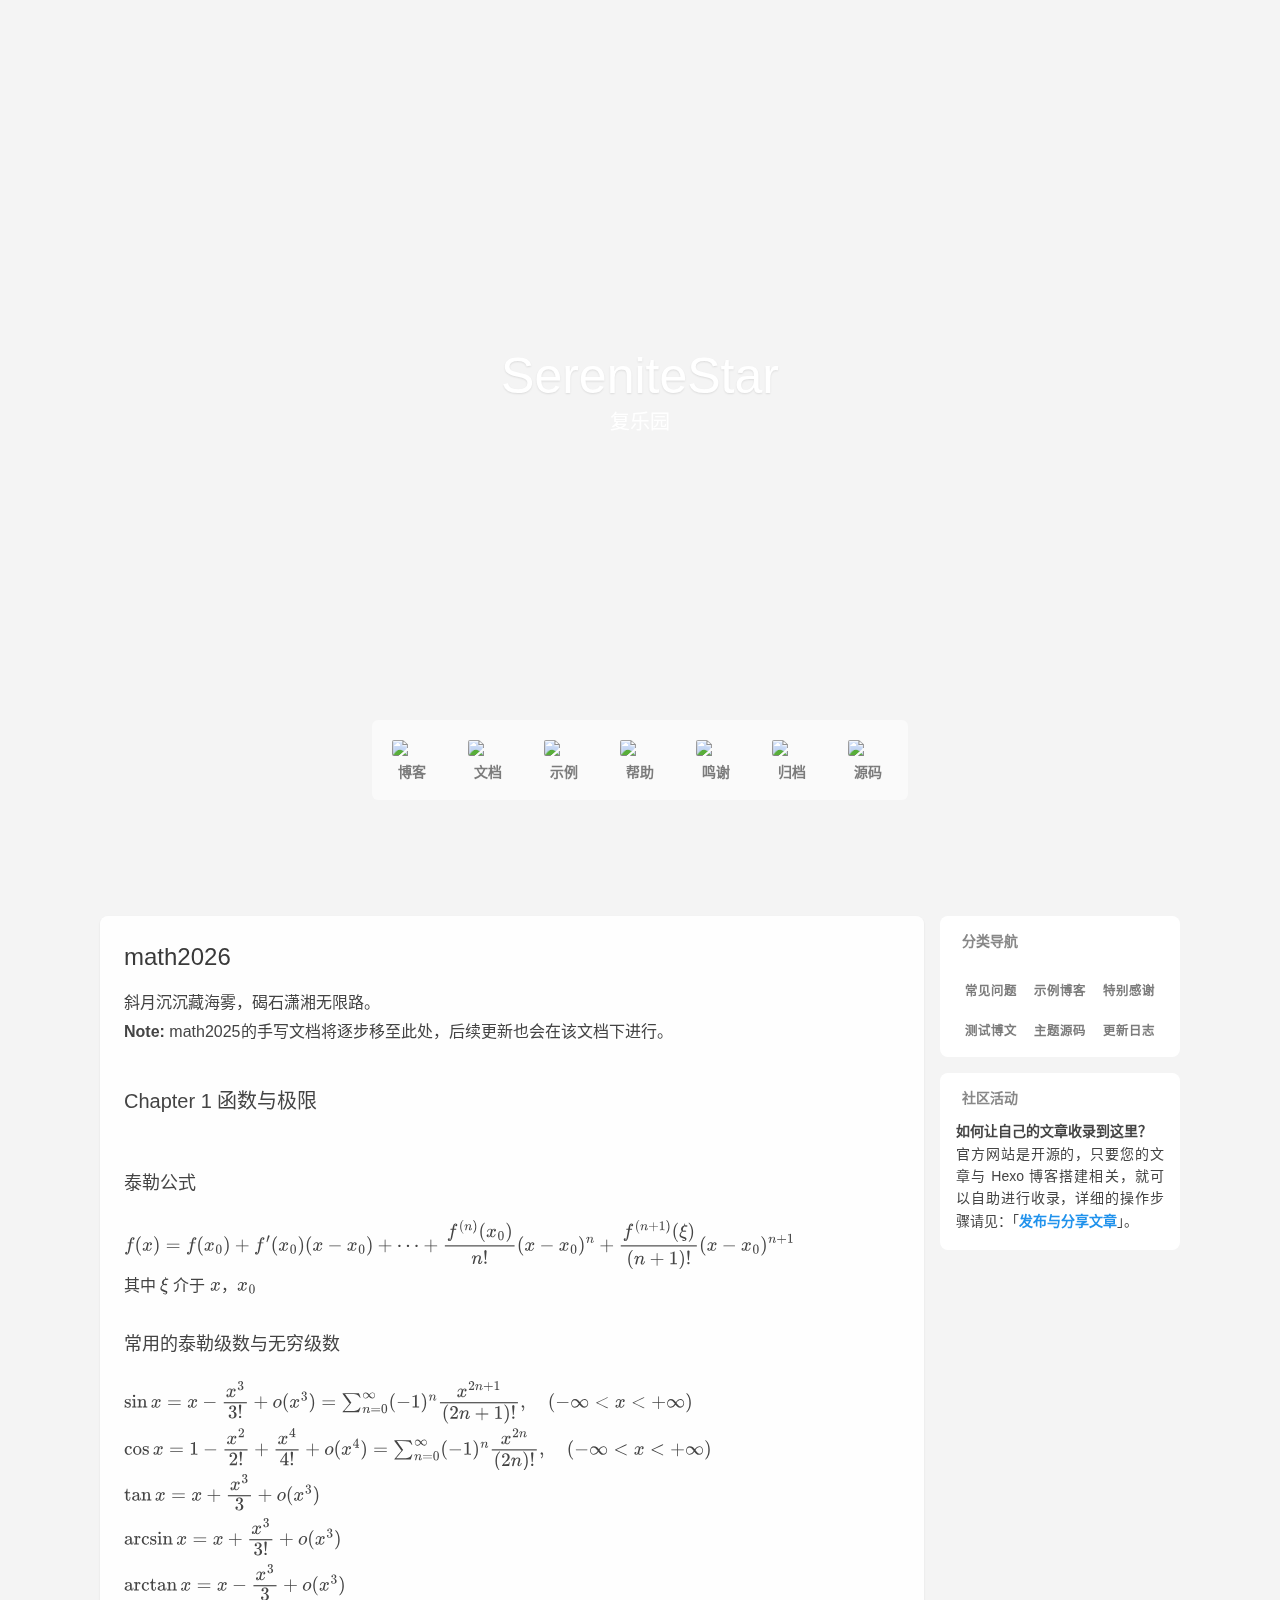
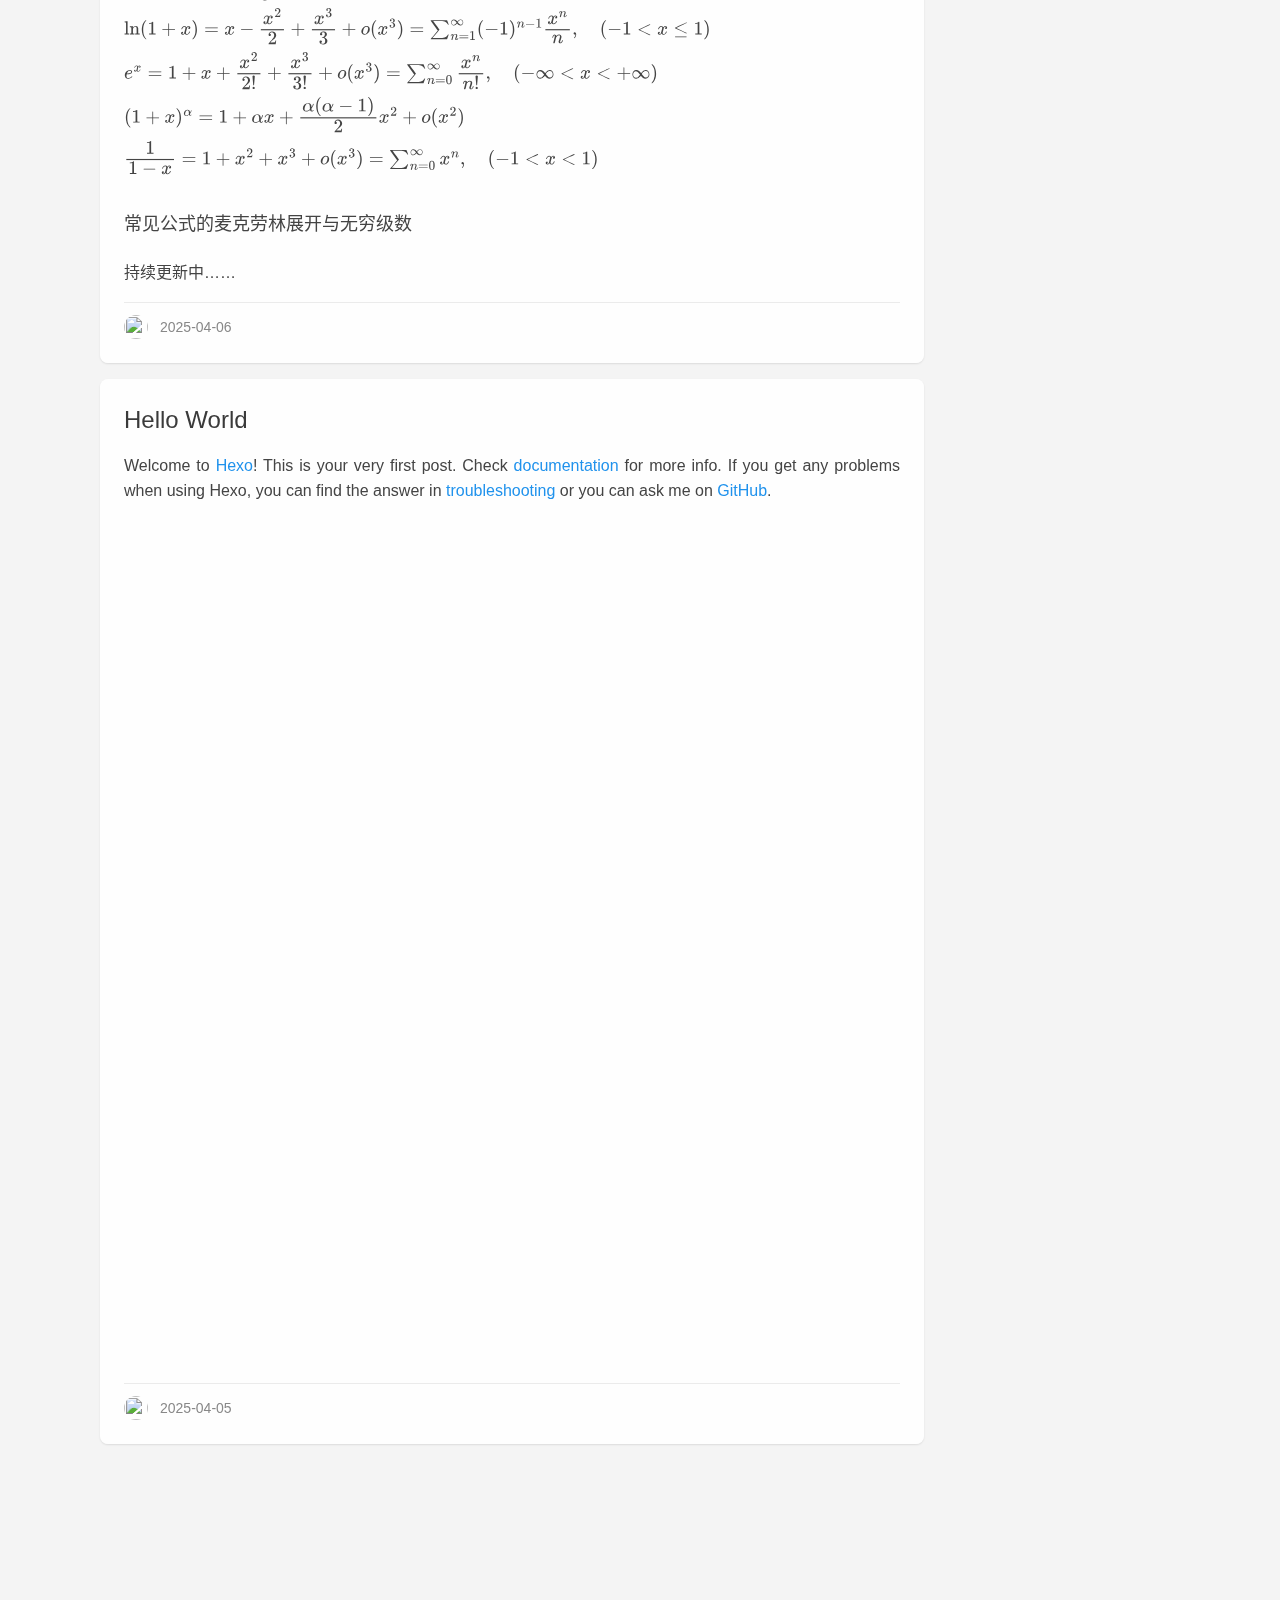
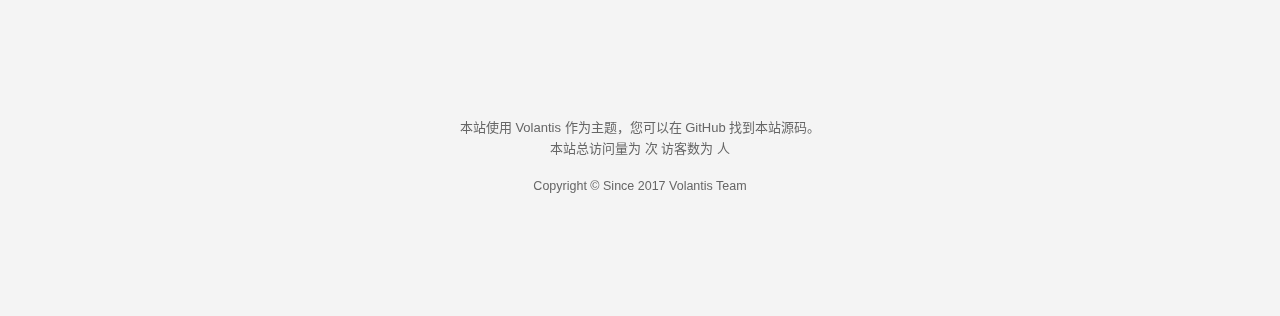
==== commit 4aa2f323: "Site updated: 2025-04-06 22:56:08" ====
--- a/index.html
+++ b/index.html
@@ -33,13 +33,13 @@
 
   <!-- feed -->
   <!-- 页面元数据 -->
-  <title>Catalan_n's Blog</title>
+  <title>Serenite Star | 复乐园</title>
   <meta name="keywords" content="">
-  <meta desc name="description" content="Catalan_n's Blog - lemlim - Catalan_n's Blog">
+  <meta desc name="description" content="Serenite Star | 复乐园 - lemlim - Serenite Star | 复乐园">
   <meta property="og:type" content="website">
-<meta property="og:title" content="Catalan_n&#39;s Blog">
+<meta property="og:title" content="Serenite Star | 复乐园">
 <meta property="og:url" content="http://example.com/index.html">
-<meta property="og:site_name" content="Catalan_n&#39;s Blog">
+<meta property="og:site_name" content="Serenite Star | 复乐园">
 <meta property="og:locale" content="zh_CN">
 <meta property="og:image" content="https://unpkg.com/volantis-static@0.0.1654736714924/media/org.volantis/blog/favicon/android-chrome-192x192.png">
 <meta property="article:author" content="lemlim">
@@ -1972,7 +1972,7 @@
     debug: false,
     cdn: {"js":{"app":"/js/app.js","parallax":"/js/plugins/parallax.js","rightMenu":"/js/plugins/rightMenu.js","rightMenus":"/js/plugins/rightMenus.js","sites":"/js/plugins/tags/sites.js","friends":"/js/plugins/tags/friends.js","contributors":"/js/plugins/tags/contributors.js","search":"/js/search/hexo.js"},"css":{"style":"/css/style.css"}},
     default: {"avatar":"https://unpkg.com/volantis-static@0.0.1654736714924/media/placeholder/avatar/round/3442075.svg","link":"https://unpkg.com/volantis-static@0.0.1654736714924/media/placeholder/link/8f277b4ee0ecd.svg","cover":"https://unpkg.com/volantis-static@0.0.1654736714924/media/placeholder/cover/76b86c0226ffd.svg","image":"https://unpkg.com/volantis-static@0.0.1654736714924/media/placeholder/image/2659360.svg"},
-    lastupdate: new Date(1743921711079),
+    lastupdate: new Date(1743951366058),
     sidebar: {
       for_page: ["qgroup","post","category","guide"],
       for_post: ["toc"],
@@ -2884,10 +2884,10 @@
   <div class='top'>
     
     
-      <p class="title">Volantis</p>
-    
-    
-      <p class="subtitle">中文创作者社区</p>
+      <p class="title">SereniteStar</p>
+    
+    
+      <p class="subtitle">复乐园</p>
     
   </div>
   <div class='bottom'>
@@ -2972,19 +2972,98 @@
         
           
         
+          
+        
       
     
     
+      
+        
+          <div class='post-wrapper'>
+            <div class="post post-v3 white-box reveal shadow floatable blur"  itemscope itemtype="http://schema.org/Article" >
+  <link itemprop="mainEntityOfPage" href="http://example.com/2025/04/06/math2026/">
+  <span hidden itemprop="publisher" itemscope itemtype="http://schema.org/Organization">
+    <meta itemprop="name" content="Serenite Star | 复乐园">
+  </span>
+  <span hidden itemprop="post" itemscope itemtype="http://schema.org/Post">
+    <meta itemprop="name" content="Serenite Star | 复乐园">
+    <meta itemprop="description" content="">
+  </span>
+  
+  
+  
+    <span hidden>
+      <meta itemprop="image" content="https://unpkg.com/volantis-static@0.0.1654736714924/media/org.volantis/blog/favicon/android-chrome-192x192.png">
+    </span>
+  
+  
+    
+    <h2 class="article-title"  itemprop="name headline">
+      <a href="/2025/04/06/math2026/"  itemprop="url">
+        math2026
+      </a>
+    </h2>
+  
+  <div class='md article-desc' itemprop="articleBody">
+    
+      
+        <p>斜月沉沉藏海雾，碣石潇湘无限路。</p>
+<p><strong>Note:</strong>
+math2025的手写文档将逐步移至此处，后续更新也会在该文档下进行。</p>
+<h3 id="chapter-1-函数与极限">Chapter 1 函数与极限</h3>
+<h4 id="泰勒公式">泰勒公式</h4>
+<p><span class="math display"><mjx-container class="MathJax" jax="SVG" display="true"><svg style="vertical-align: -2.172ex;" xmlns="http://www.w3.org/2000/svg" width="79.337ex" height="5.799ex" role="img" focusable="false" viewBox="0 -1603.3 35067.1 2563.3"><g stroke="currentColor" fill="currentColor" stroke-width="0" transform="scale(1,-1)"><g data-mml-node="math"><g data-mml-node="mi"><path data-c="1D453" d="M118 -162Q120 -162 124 -164T135 -167T147 -168Q160 -168 171 -155T187 -126Q197 -99 221 27T267 267T289 382V385H242Q195 385 192 387Q188 390 188 397L195 425Q197 430 203 430T250 431Q298 431 298 432Q298 434 307 482T319 540Q356 705 465 705Q502 703 526 683T550 630Q550 594 529 578T487 561Q443 561 443 603Q443 622 454 636T478 657L487 662Q471 668 457 668Q445 668 434 658T419 630Q412 601 403 552T387 469T380 433Q380 431 435 431Q480 431 487 430T498 424Q499 420 496 407T491 391Q489 386 482 386T428 385H372L349 263Q301 15 282 -47Q255 -132 212 -173Q175 -205 139 -205Q107 -205 81 -186T55 -132Q55 -95 76 -78T118 -61Q162 -61 162 -103Q162 -122 151 -136T127 -157L118 -162Z"></path></g><g data-mml-node="mo" transform="translate(550,0)"><path data-c="28" d="M94 250Q94 319 104 381T127 488T164 576T202 643T244 695T277 729T302 750H315H319Q333 750 333 741Q333 738 316 720T275 667T226 581T184 443T167 250T184 58T225 -81T274 -167T316 -220T333 -241Q333 -250 318 -250H315H302L274 -226Q180 -141 137 -14T94 250Z"></path></g><g data-mml-node="mi" transform="translate(939,0)"><path data-c="1D465" d="M52 289Q59 331 106 386T222 442Q257 442 286 424T329 379Q371 442 430 442Q467 442 494 420T522 361Q522 332 508 314T481 292T458 288Q439 288 427 299T415 328Q415 374 465 391Q454 404 425 404Q412 404 406 402Q368 386 350 336Q290 115 290 78Q290 50 306 38T341 26Q378 26 414 59T463 140Q466 150 469 151T485 153H489Q504 153 504 145Q504 144 502 134Q486 77 440 33T333 -11Q263 -11 227 52Q186 -10 133 -10H127Q78 -10 57 16T35 71Q35 103 54 123T99 143Q142 143 142 101Q142 81 130 66T107 46T94 41L91 40Q91 39 97 36T113 29T132 26Q168 26 194 71Q203 87 217 139T245 247T261 313Q266 340 266 352Q266 380 251 392T217 404Q177 404 142 372T93 290Q91 281 88 280T72 278H58Q52 284 52 289Z"></path></g><g data-mml-node="mo" transform="translate(1511,0)"><path data-c="29" d="M60 749L64 750Q69 750 74 750H86L114 726Q208 641 251 514T294 250Q294 182 284 119T261 12T224 -76T186 -143T145 -194T113 -227T90 -246Q87 -249 86 -250H74Q66 -250 63 -250T58 -247T55 -238Q56 -237 66 -225Q221 -64 221 250T66 725Q56 737 55 738Q55 746 60 749Z"></path></g><g data-mml-node="mo" transform="translate(2177.8,0)"><path data-c="3D" d="M56 347Q56 360 70 367H707Q722 359 722 347Q722 336 708 328L390 327H72Q56 332 56 347ZM56 153Q56 168 72 173H708Q722 163 722 153Q722 140 707 133H70Q56 140 56 153Z"></path></g><g data-mml-node="mi" transform="translate(3233.6,0)"><path data-c="1D453" d="M118 -162Q120 -162 124 -164T135 -167T147 -168Q160 -168 171 -155T187 -126Q197 -99 221 27T267 267T289 382V385H242Q195 385 192 387Q188 390 188 397L195 425Q197 430 203 430T250 431Q298 431 298 432Q298 434 307 482T319 540Q356 705 465 705Q502 703 526 683T550 630Q550 594 529 578T487 561Q443 561 443 603Q443 622 454 636T478 657L487 662Q471 668 457 668Q445 668 434 658T419 630Q412 601 403 552T387 469T380 433Q380 431 435 431Q480 431 487 430T498 424Q499 420 496 407T491 391Q489 386 482 386T428 385H372L349 263Q301 15 282 -47Q255 -132 212 -173Q175 -205 139 -205Q107 -205 81 -186T55 -132Q55 -95 76 -78T118 -61Q162 -61 162 -103Q162 -122 151 -136T127 -157L118 -162Z"></path></g><g data-mml-node="mo" transform="translate(3783.6,0)"><path data-c="28" d="M94 250Q94 319 104 381T127 488T164 576T202 643T244 695T277 729T302 750H315H319Q333 750 333 741Q333 738 316 720T275 667T226 581T184 443T167 250T184 58T225 -81T274 -167T316 -220T333 -241Q333 -250 318 -250H315H302L274 -226Q180 -141 137 -14T94 250Z"></path></g><g data-mml-node="msub" transform="translate(4172.6,0)"><g data-mml-node="mi"><path data-c="1D465" d="M52 289Q59 331 106 386T222 442Q257 442 286 424T329 379Q371 442 430 442Q467 442 494 420T522 361Q522 332 508 314T481 292T458 288Q439 288 427 299T415 328Q415 374 465 391Q454 404 425 404Q412 404 406 402Q368 386 350 336Q290 115 290 78Q290 50 306 38T341 26Q378 26 414 59T463 140Q466 150 469 151T485 153H489Q504 153 504 145Q504 144 502 134Q486 77 440 33T333 -11Q263 -11 227 52Q186 -10 133 -10H127Q78 -10 57 16T35 71Q35 103 54 123T99 143Q142 143 142 101Q142 81 130 66T107 46T94 41L91 40Q91 39 97 36T113 29T132 26Q168 26 194 71Q203 87 217 139T245 247T261 313Q266 340 266 352Q266 380 251 392T217 404Q177 404 142 372T93 290Q91 281 88 280T72 278H58Q52 284 52 289Z"></path></g><g data-mml-node="mn" transform="translate(605,-150) scale(0.707)"><path data-c="30" d="M96 585Q152 666 249 666Q297 666 345 640T423 548Q460 465 460 320Q460 165 417 83Q397 41 362 16T301 -15T250 -22Q224 -22 198 -16T137 16T82 83Q39 165 39 320Q39 494 96 585ZM321 597Q291 629 250 629Q208 629 178 597Q153 571 145 525T137 333Q137 175 145 125T181 46Q209 16 250 16Q290 16 318 46Q347 76 354 130T362 333Q362 478 354 524T321 597Z"></path></g></g><g data-mml-node="mo" transform="translate(5181.1,0)"><path data-c="29" d="M60 749L64 750Q69 750 74 750H86L114 726Q208 641 251 514T294 250Q294 182 284 119T261 12T224 -76T186 -143T145 -194T113 -227T90 -246Q87 -249 86 -250H74Q66 -250 63 -250T58 -247T55 -238Q56 -237 66 -225Q221 -64 221 250T66 725Q56 737 55 738Q55 746 60 749Z"></path></g><g data-mml-node="mo" transform="translate(5792.3,0)"><path data-c="2B" d="M56 237T56 250T70 270H369V420L370 570Q380 583 389 583Q402 583 409 568V270H707Q722 262 722 250T707 230H409V-68Q401 -82 391 -82H389H387Q375 -82 369 -68V230H70Q56 237 56 250Z"></path></g><g data-mml-node="msup" transform="translate(6792.6,0)"><g data-mml-node="mi"><path data-c="1D453" d="M118 -162Q120 -162 124 -164T135 -167T147 -168Q160 -168 171 -155T187 -126Q197 -99 221 27T267 267T289 382V385H242Q195 385 192 387Q188 390 188 397L195 425Q197 430 203 430T250 431Q298 431 298 432Q298 434 307 482T319 540Q356 705 465 705Q502 703 526 683T550 630Q550 594 529 578T487 561Q443 561 443 603Q443 622 454 636T478 657L487 662Q471 668 457 668Q445 668 434 658T419 630Q412 601 403 552T387 469T380 433Q380 431 435 431Q480 431 487 430T498 424Q499 420 496 407T491 391Q489 386 482 386T428 385H372L349 263Q301 15 282 -47Q255 -132 212 -173Q175 -205 139 -205Q107 -205 81 -186T55 -132Q55 -95 76 -78T118 -61Q162 -61 162 -103Q162 -122 151 -136T127 -157L118 -162Z"></path></g><g data-mml-node="mo" transform="translate(636,413) scale(0.707)"><path data-c="2032" d="M79 43Q73 43 52 49T30 61Q30 68 85 293T146 528Q161 560 198 560Q218 560 240 545T262 501Q262 496 260 486Q259 479 173 263T84 45T79 43Z"></path></g></g><g data-mml-node="mo" transform="translate(7673,0)"><path data-c="28" d="M94 250Q94 319 104 381T127 488T164 576T202 643T244 695T277 729T302 750H315H319Q333 750 333 741Q333 738 316 720T275 667T226 581T184 443T167 250T184 58T225 -81T274 -167T316 -220T333 -241Q333 -250 318 -250H315H302L274 -226Q180 -141 137 -14T94 250Z"></path></g><g data-mml-node="msub" transform="translate(8062,0)"><g data-mml-node="mi"><path data-c="1D465" d="M52 289Q59 331 106 386T222 442Q257 442 286 424T329 379Q371 442 430 442Q467 442 494 420T522 361Q522 332 508 314T481 292T458 288Q439 288 427 299T415 328Q415 374 465 391Q454 404 425 404Q412 404 406 402Q368 386 350 336Q290 115 290 78Q290 50 306 38T341 26Q378 26 414 59T463 140Q466 150 469 151T485 153H489Q504 153 504 145Q504 144 502 134Q486 77 440 33T333 -11Q263 -11 227 52Q186 -10 133 -10H127Q78 -10 57 16T35 71Q35 103 54 123T99 143Q142 143 142 101Q142 81 130 66T107 46T94 41L91 40Q91 39 97 36T113 29T132 26Q168 26 194 71Q203 87 217 139T245 247T261 313Q266 340 266 352Q266 380 251 392T217 404Q177 404 142 372T93 290Q91 281 88 280T72 278H58Q52 284 52 289Z"></path></g><g data-mml-node="mn" transform="translate(605,-150) scale(0.707)"><path data-c="30" d="M96 585Q152 666 249 666Q297 666 345 640T423 548Q460 465 460 320Q460 165 417 83Q397 41 362 16T301 -15T250 -22Q224 -22 198 -16T137 16T82 83Q39 165 39 320Q39 494 96 585ZM321 597Q291 629 250 629Q208 629 178 597Q153 571 145 525T137 333Q137 175 145 125T181 46Q209 16 250 16Q290 16 318 46Q347 76 354 130T362 333Q362 478 354 524T321 597Z"></path></g></g><g data-mml-node="mo" transform="translate(9070.6,0)"><path data-c="29" d="M60 749L64 750Q69 750 74 750H86L114 726Q208 641 251 514T294 250Q294 182 284 119T261 12T224 -76T186 -143T145 -194T113 -227T90 -246Q87 -249 86 -250H74Q66 -250 63 -250T58 -247T55 -238Q56 -237 66 -225Q221 -64 221 250T66 725Q56 737 55 738Q55 746 60 749Z"></path></g><g data-mml-node="mo" transform="translate(9459.6,0)"><path data-c="28" d="M94 250Q94 319 104 381T127 488T164 576T202 643T244 695T277 729T302 750H315H319Q333 750 333 741Q333 738 316 720T275 667T226 581T184 443T167 250T184 58T225 -81T274 -167T316 -220T333 -241Q333 -250 318 -250H315H302L274 -226Q180 -141 137 -14T94 250Z"></path></g><g data-mml-node="mi" transform="translate(9848.6,0)"><path data-c="1D465" d="M52 289Q59 331 106 386T222 442Q257 442 286 424T329 379Q371 442 430 442Q467 442 494 420T522 361Q522 332 508 314T481 292T458 288Q439 288 427 299T415 328Q415 374 465 391Q454 404 425 404Q412 404 406 402Q368 386 350 336Q290 115 290 78Q290 50 306 38T341 26Q378 26 414 59T463 140Q466 150 469 151T485 153H489Q504 153 504 145Q504 144 502 134Q486 77 440 33T333 -11Q263 -11 227 52Q186 -10 133 -10H127Q78 -10 57 16T35 71Q35 103 54 123T99 143Q142 143 142 101Q142 81 130 66T107 46T94 41L91 40Q91 39 97 36T113 29T132 26Q168 26 194 71Q203 87 217 139T245 247T261 313Q266 340 266 352Q266 380 251 392T217 404Q177 404 142 372T93 290Q91 281 88 280T72 278H58Q52 284 52 289Z"></path></g><g data-mml-node="mo" transform="translate(10642.8,0)"><path data-c="2212" d="M84 237T84 250T98 270H679Q694 262 694 250T679 230H98Q84 237 84 250Z"></path></g><g data-mml-node="msub" transform="translate(11643,0)"><g data-mml-node="mi"><path data-c="1D465" d="M52 289Q59 331 106 386T222 442Q257 442 286 424T329 379Q371 442 430 442Q467 442 494 420T522 361Q522 332 508 314T481 292T458 288Q439 288 427 299T415 328Q415 374 465 391Q454 404 425 404Q412 404 406 402Q368 386 350 336Q290 115 290 78Q290 50 306 38T341 26Q378 26 414 59T463 140Q466 150 469 151T485 153H489Q504 153 504 145Q504 144 502 134Q486 77 440 33T333 -11Q263 -11 227 52Q186 -10 133 -10H127Q78 -10 57 16T35 71Q35 103 54 123T99 143Q142 143 142 101Q142 81 130 66T107 46T94 41L91 40Q91 39 97 36T113 29T132 26Q168 26 194 71Q203 87 217 139T245 247T261 313Q266 340 266 352Q266 380 251 392T217 404Q177 404 142 372T93 290Q91 281 88 280T72 278H58Q52 284 52 289Z"></path></g><g data-mml-node="mn" transform="translate(605,-150) scale(0.707)"><path data-c="30" d="M96 585Q152 666 249 666Q297 666 345 640T423 548Q460 465 460 320Q460 165 417 83Q397 41 362 16T301 -15T250 -22Q224 -22 198 -16T137 16T82 83Q39 165 39 320Q39 494 96 585ZM321 597Q291 629 250 629Q208 629 178 597Q153 571 145 525T137 333Q137 175 145 125T181 46Q209 16 250 16Q290 16 318 46Q347 76 354 130T362 333Q362 478 354 524T321 597Z"></path></g></g><g data-mml-node="mo" transform="translate(12651.6,0)"><path data-c="29" d="M60 749L64 750Q69 750 74 750H86L114 726Q208 641 251 514T294 250Q294 182 284 119T261 12T224 -76T186 -143T145 -194T113 -227T90 -246Q87 -249 86 -250H74Q66 -250 63 -250T58 -247T55 -238Q56 -237 66 -225Q221 -64 221 250T66 725Q56 737 55 738Q55 746 60 749Z"></path></g><g data-mml-node="mo" transform="translate(13262.8,0)"><path data-c="2B" d="M56 237T56 250T70 270H369V420L370 570Q380 583 389 583Q402 583 409 568V270H707Q722 262 722 250T707 230H409V-68Q401 -82 391 -82H389H387Q375 -82 369 -68V230H70Q56 237 56 250Z"></path></g><g data-mml-node="mo" transform="translate(14263,0)"><path data-c="22EF" d="M78 250Q78 274 95 292T138 310Q162 310 180 294T199 251Q199 226 182 208T139 190T96 207T78 250ZM525 250Q525 274 542 292T585 310Q609 310 627 294T646 251Q646 226 629 208T586 190T543 207T525 250ZM972 250Q972 274 989 292T1032 310Q1056 310 1074 294T1093 251Q1093 226 1076 208T1033 190T990 207T972 250Z"></path></g><g data-mml-node="mo" transform="translate(15657.2,0)"><path data-c="2B" d="M56 237T56 250T70 270H369V420L370 570Q380 583 389 583Q402 583 409 568V270H707Q722 262 722 250T707 230H409V-68Q401 -82 391 -82H389H387Q375 -82 369 -68V230H70Q56 237 56 250Z"></path></g><g data-mml-node="mfrac" transform="translate(16657.4,0)"><g data-mml-node="mrow" transform="translate(220,710)"><g data-mml-node="msup"><g data-mml-node="mi"><path data-c="1D453" d="M118 -162Q120 -162 124 -164T135 -167T147 -168Q160 -168 171 -155T187 -126Q197 -99 221 27T267 267T289 382V385H242Q195 385 192 387Q188 390 188 397L195 425Q197 430 203 430T250 431Q298 431 298 432Q298 434 307 482T319 540Q356 705 465 705Q502 703 526 683T550 630Q550 594 529 578T487 561Q443 561 443 603Q443 622 454 636T478 657L487 662Q471 668 457 668Q445 668 434 658T419 630Q412 601 403 552T387 469T380 433Q380 431 435 431Q480 431 487 430T498 424Q499 420 496 407T491 391Q489 386 482 386T428 385H372L349 263Q301 15 282 -47Q255 -132 212 -173Q175 -205 139 -205Q107 -205 81 -186T55 -132Q55 -95 76 -78T118 -61Q162 -61 162 -103Q162 -122 151 -136T127 -157L118 -162Z"></path></g><g data-mml-node="TeXAtom" transform="translate(636,363) scale(0.707)" data-mjx-texclass="ORD"><g data-mml-node="mo"><path data-c="28" d="M94 250Q94 319 104 381T127 488T164 576T202 643T244 695T277 729T302 750H315H319Q333 750 333 741Q333 738 316 720T275 667T226 581T184 443T167 250T184 58T225 -81T274 -167T316 -220T333 -241Q333 -250 318 -250H315H302L274 -226Q180 -141 137 -14T94 250Z"></path></g><g data-mml-node="mi" transform="translate(389,0)"><path data-c="1D45B" d="M21 287Q22 293 24 303T36 341T56 388T89 425T135 442Q171 442 195 424T225 390T231 369Q231 367 232 367L243 378Q304 442 382 442Q436 442 469 415T503 336T465 179T427 52Q427 26 444 26Q450 26 453 27Q482 32 505 65T540 145Q542 153 560 153Q580 153 580 145Q580 144 576 130Q568 101 554 73T508 17T439 -10Q392 -10 371 17T350 73Q350 92 386 193T423 345Q423 404 379 404H374Q288 404 229 303L222 291L189 157Q156 26 151 16Q138 -11 108 -11Q95 -11 87 -5T76 7T74 17Q74 30 112 180T152 343Q153 348 153 366Q153 405 129 405Q91 405 66 305Q60 285 60 284Q58 278 41 278H27Q21 284 21 287Z"></path></g><g data-mml-node="mo" transform="translate(989,0)"><path data-c="29" d="M60 749L64 750Q69 750 74 750H86L114 726Q208 641 251 514T294 250Q294 182 284 119T261 12T224 -76T186 -143T145 -194T113 -227T90 -246Q87 -249 86 -250H74Q66 -250 63 -250T58 -247T55 -238Q56 -237 66 -225Q221 -64 221 250T66 725Q56 737 55 738Q55 746 60 749Z"></path></g></g></g><g data-mml-node="mo" transform="translate(1660.4,0)"><path data-c="28" d="M94 250Q94 319 104 381T127 488T164 576T202 643T244 695T277 729T302 750H315H319Q333 750 333 741Q333 738 316 720T275 667T226 581T184 443T167 250T184 58T225 -81T274 -167T316 -220T333 -241Q333 -250 318 -250H315H302L274 -226Q180 -141 137 -14T94 250Z"></path></g><g data-mml-node="msub" transform="translate(2049.4,0)"><g data-mml-node="mi"><path data-c="1D465" d="M52 289Q59 331 106 386T222 442Q257 442 286 424T329 379Q371 442 430 442Q467 442 494 420T522 361Q522 332 508 314T481 292T458 288Q439 288 427 299T415 328Q415 374 465 391Q454 404 425 404Q412 404 406 402Q368 386 350 336Q290 115 290 78Q290 50 306 38T341 26Q378 26 414 59T463 140Q466 150 469 151T485 153H489Q504 153 504 145Q504 144 502 134Q486 77 440 33T333 -11Q263 -11 227 52Q186 -10 133 -10H127Q78 -10 57 16T35 71Q35 103 54 123T99 143Q142 143 142 101Q142 81 130 66T107 46T94 41L91 40Q91 39 97 36T113 29T132 26Q168 26 194 71Q203 87 217 139T245 247T261 313Q266 340 266 352Q266 380 251 392T217 404Q177 404 142 372T93 290Q91 281 88 280T72 278H58Q52 284 52 289Z"></path></g><g data-mml-node="mn" transform="translate(605,-150) scale(0.707)"><path data-c="30" d="M96 585Q152 666 249 666Q297 666 345 640T423 548Q460 465 460 320Q460 165 417 83Q397 41 362 16T301 -15T250 -22Q224 -22 198 -16T137 16T82 83Q39 165 39 320Q39 494 96 585ZM321 597Q291 629 250 629Q208 629 178 597Q153 571 145 525T137 333Q137 175 145 125T181 46Q209 16 250 16Q290 16 318 46Q347 76 354 130T362 333Q362 478 354 524T321 597Z"></path></g></g><g data-mml-node="mo" transform="translate(3057.9,0)"><path data-c="29" d="M60 749L64 750Q69 750 74 750H86L114 726Q208 641 251 514T294 250Q294 182 284 119T261 12T224 -76T186 -143T145 -194T113 -227T90 -246Q87 -249 86 -250H74Q66 -250 63 -250T58 -247T55 -238Q56 -237 66 -225Q221 -64 221 250T66 725Q56 737 55 738Q55 746 60 749Z"></path></g></g><g data-mml-node="mrow" transform="translate(1504.5,-686)"><g data-mml-node="mi"><path data-c="1D45B" d="M21 287Q22 293 24 303T36 341T56 388T89 425T135 442Q171 442 195 424T225 390T231 369Q231 367 232 367L243 378Q304 442 382 442Q436 442 469 415T503 336T465 179T427 52Q427 26 444 26Q450 26 453 27Q482 32 505 65T540 145Q542 153 560 153Q580 153 580 145Q580 144 576 130Q568 101 554 73T508 17T439 -10Q392 -10 371 17T350 73Q350 92 386 193T423 345Q423 404 379 404H374Q288 404 229 303L222 291L189 157Q156 26 151 16Q138 -11 108 -11Q95 -11 87 -5T76 7T74 17Q74 30 112 180T152 343Q153 348 153 366Q153 405 129 405Q91 405 66 305Q60 285 60 284Q58 278 41 278H27Q21 284 21 287Z"></path></g><g data-mml-node="mo" transform="translate(600,0)"><path data-c="21" d="M78 661Q78 682 96 699T138 716T180 700T199 661Q199 654 179 432T158 206Q156 198 139 198Q121 198 119 206Q118 209 98 431T78 661ZM79 61Q79 89 97 105T141 121Q164 119 181 104T198 61Q198 31 181 16T139 1Q114 1 97 16T79 61Z"></path></g></g><rect width="3646.9" height="60" x="120" y="220"></rect></g><g data-mml-node="mo" transform="translate(20544.4,0)"><path data-c="28" d="M94 250Q94 319 104 381T127 488T164 576T202 643T244 695T277 729T302 750H315H319Q333 750 333 741Q333 738 316 720T275 667T226 581T184 443T167 250T184 58T225 -81T274 -167T316 -220T333 -241Q333 -250 318 -250H315H302L274 -226Q180 -141 137 -14T94 250Z"></path></g><g data-mml-node="mi" transform="translate(20933.4,0)"><path data-c="1D465" d="M52 289Q59 331 106 386T222 442Q257 442 286 424T329 379Q371 442 430 442Q467 442 494 420T522 361Q522 332 508 314T481 292T458 288Q439 288 427 299T415 328Q415 374 465 391Q454 404 425 404Q412 404 406 402Q368 386 350 336Q290 115 290 78Q290 50 306 38T341 26Q378 26 414 59T463 140Q466 150 469 151T485 153H489Q504 153 504 145Q504 144 502 134Q486 77 440 33T333 -11Q263 -11 227 52Q186 -10 133 -10H127Q78 -10 57 16T35 71Q35 103 54 123T99 143Q142 143 142 101Q142 81 130 66T107 46T94 41L91 40Q91 39 97 36T113 29T132 26Q168 26 194 71Q203 87 217 139T245 247T261 313Q266 340 266 352Q266 380 251 392T217 404Q177 404 142 372T93 290Q91 281 88 280T72 278H58Q52 284 52 289Z"></path></g><g data-mml-node="mo" transform="translate(21727.6,0)"><path data-c="2212" d="M84 237T84 250T98 270H679Q694 262 694 250T679 230H98Q84 237 84 250Z"></path></g><g data-mml-node="msub" transform="translate(22727.8,0)"><g data-mml-node="mi"><path data-c="1D465" d="M52 289Q59 331 106 386T222 442Q257 442 286 424T329 379Q371 442 430 442Q467 442 494 420T522 361Q522 332 508 314T481 292T458 288Q439 288 427 299T415 328Q415 374 465 391Q454 404 425 404Q412 404 406 402Q368 386 350 336Q290 115 290 78Q290 50 306 38T341 26Q378 26 414 59T463 140Q466 150 469 151T485 153H489Q504 153 504 145Q504 144 502 134Q486 77 440 33T333 -11Q263 -11 227 52Q186 -10 133 -10H127Q78 -10 57 16T35 71Q35 103 54 123T99 143Q142 143 142 101Q142 81 130 66T107 46T94 41L91 40Q91 39 97 36T113 29T132 26Q168 26 194 71Q203 87 217 139T245 247T261 313Q266 340 266 352Q266 380 251 392T217 404Q177 404 142 372T93 290Q91 281 88 280T72 278H58Q52 284 52 289Z"></path></g><g data-mml-node="mn" transform="translate(605,-150) scale(0.707)"><path data-c="30" d="M96 585Q152 666 249 666Q297 666 345 640T423 548Q460 465 460 320Q460 165 417 83Q397 41 362 16T301 -15T250 -22Q224 -22 198 -16T137 16T82 83Q39 165 39 320Q39 494 96 585ZM321 597Q291 629 250 629Q208 629 178 597Q153 571 145 525T137 333Q137 175 145 125T181 46Q209 16 250 16Q290 16 318 46Q347 76 354 130T362 333Q362 478 354 524T321 597Z"></path></g></g><g data-mml-node="msup" transform="translate(23736.4,0)"><g data-mml-node="mo"><path data-c="29" d="M60 749L64 750Q69 750 74 750H86L114 726Q208 641 251 514T294 250Q294 182 284 119T261 12T224 -76T186 -143T145 -194T113 -227T90 -246Q87 -249 86 -250H74Q66 -250 63 -250T58 -247T55 -238Q56 -237 66 -225Q221 -64 221 250T66 725Q56 737 55 738Q55 746 60 749Z"></path></g><g data-mml-node="mi" transform="translate(422,413) scale(0.707)"><path data-c="1D45B" d="M21 287Q22 293 24 303T36 341T56 388T89 425T135 442Q171 442 195 424T225 390T231 369Q231 367 232 367L243 378Q304 442 382 442Q436 442 469 415T503 336T465 179T427 52Q427 26 444 26Q450 26 453 27Q482 32 505 65T540 145Q542 153 560 153Q580 153 580 145Q580 144 576 130Q568 101 554 73T508 17T439 -10Q392 -10 371 17T350 73Q350 92 386 193T423 345Q423 404 379 404H374Q288 404 229 303L222 291L189 157Q156 26 151 16Q138 -11 108 -11Q95 -11 87 -5T76 7T74 17Q74 30 112 180T152 343Q153 348 153 366Q153 405 129 405Q91 405 66 305Q60 285 60 284Q58 278 41 278H27Q21 284 21 287Z"></path></g></g><g data-mml-node="mo" transform="translate(24854.9,0)"><path data-c="2B" d="M56 237T56 250T70 270H369V420L370 570Q380 583 389 583Q402 583 409 568V270H707Q722 262 722 250T707 230H409V-68Q401 -82 391 -82H389H387Q375 -82 369 -68V230H70Q56 237 56 250Z"></path></g><g data-mml-node="mfrac" transform="translate(25855.1,0)"><g data-mml-node="mrow" transform="translate(220,710)"><g data-mml-node="msup"><g data-mml-node="mi"><path data-c="1D453" d="M118 -162Q120 -162 124 -164T135 -167T147 -168Q160 -168 171 -155T187 -126Q197 -99 221 27T267 267T289 382V385H242Q195 385 192 387Q188 390 188 397L195 425Q197 430 203 430T250 431Q298 431 298 432Q298 434 307 482T319 540Q356 705 465 705Q502 703 526 683T550 630Q550 594 529 578T487 561Q443 561 443 603Q443 622 454 636T478 657L487 662Q471 668 457 668Q445 668 434 658T419 630Q412 601 403 552T387 469T380 433Q380 431 435 431Q480 431 487 430T498 424Q499 420 496 407T491 391Q489 386 482 386T428 385H372L349 263Q301 15 282 -47Q255 -132 212 -173Q175 -205 139 -205Q107 -205 81 -186T55 -132Q55 -95 76 -78T118 -61Q162 -61 162 -103Q162 -122 151 -136T127 -157L118 -162Z"></path></g><g data-mml-node="TeXAtom" transform="translate(636,363) scale(0.707)" data-mjx-texclass="ORD"><g data-mml-node="mo"><path data-c="28" d="M94 250Q94 319 104 381T127 488T164 576T202 643T244 695T277 729T302 750H315H319Q333 750 333 741Q333 738 316 720T275 667T226 581T184 443T167 250T184 58T225 -81T274 -167T316 -220T333 -241Q333 -250 318 -250H315H302L274 -226Q180 -141 137 -14T94 250Z"></path></g><g data-mml-node="mi" transform="translate(389,0)"><path data-c="1D45B" d="M21 287Q22 293 24 303T36 341T56 388T89 425T135 442Q171 442 195 424T225 390T231 369Q231 367 232 367L243 378Q304 442 382 442Q436 442 469 415T503 336T465 179T427 52Q427 26 444 26Q450 26 453 27Q482 32 505 65T540 145Q542 153 560 153Q580 153 580 145Q580 144 576 130Q568 101 554 73T508 17T439 -10Q392 -10 371 17T350 73Q350 92 386 193T423 345Q423 404 379 404H374Q288 404 229 303L222 291L189 157Q156 26 151 16Q138 -11 108 -11Q95 -11 87 -5T76 7T74 17Q74 30 112 180T152 343Q153 348 153 366Q153 405 129 405Q91 405 66 305Q60 285 60 284Q58 278 41 278H27Q21 284 21 287Z"></path></g><g data-mml-node="mo" transform="translate(989,0)"><path data-c="2B" d="M56 237T56 250T70 270H369V420L370 570Q380 583 389 583Q402 583 409 568V270H707Q722 262 722 250T707 230H409V-68Q401 -82 391 -82H389H387Q375 -82 369 -68V230H70Q56 237 56 250Z"></path></g><g data-mml-node="mn" transform="translate(1767,0)"><path data-c="31" d="M213 578L200 573Q186 568 160 563T102 556H83V602H102Q149 604 189 617T245 641T273 663Q275 666 285 666Q294 666 302 660V361L303 61Q310 54 315 52T339 48T401 46H427V0H416Q395 3 257 3Q121 3 100 0H88V46H114Q136 46 152 46T177 47T193 50T201 52T207 57T213 61V578Z"></path></g><g data-mml-node="mo" transform="translate(2267,0)"><path data-c="29" d="M60 749L64 750Q69 750 74 750H86L114 726Q208 641 251 514T294 250Q294 182 284 119T261 12T224 -76T186 -143T145 -194T113 -227T90 -246Q87 -249 86 -250H74Q66 -250 63 -250T58 -247T55 -238Q56 -237 66 -225Q221 -64 221 250T66 725Q56 737 55 738Q55 746 60 749Z"></path></g></g></g><g data-mml-node="mo" transform="translate(2564.1,0)"><path data-c="28" d="M94 250Q94 319 104 381T127 488T164 576T202 643T244 695T277 729T302 750H315H319Q333 750 333 741Q333 738 316 720T275 667T226 581T184 443T167 250T184 58T225 -81T274 -167T316 -220T333 -241Q333 -250 318 -250H315H302L274 -226Q180 -141 137 -14T94 250Z"></path></g><g data-mml-node="mi" transform="translate(2953.1,0)"><path data-c="1D709" d="M268 632Q268 704 296 704Q314 704 314 687Q314 682 311 664T308 635T309 620V616H315Q342 619 360 619Q443 619 443 586Q439 548 358 546H344Q326 546 317 549T290 566Q257 550 226 505T195 405Q195 381 201 364T211 342T218 337Q266 347 298 347Q375 347 375 314Q374 297 359 288T327 277T280 275Q234 275 208 283L195 286Q149 260 119 214T88 130Q88 116 90 108Q101 79 129 63T229 20Q238 17 243 15Q337 -21 354 -33Q383 -53 383 -94Q383 -137 351 -171T273 -205Q240 -205 202 -190T158 -167Q156 -163 156 -159Q156 -151 161 -146T176 -140Q182 -140 189 -143Q232 -168 274 -168Q286 -168 292 -165Q313 -151 313 -129Q313 -112 301 -104T232 -75Q214 -68 204 -64Q198 -62 171 -52T136 -38T107 -24T78 -8T56 12T36 37T26 66T21 103Q21 149 55 206T145 301L154 307L148 313Q141 319 136 323T124 338T111 358T103 382T99 413Q99 471 143 524T259 602L271 607Q268 618 268 632Z"></path></g><g data-mml-node="mo" transform="translate(3391.1,0)"><path data-c="29" d="M60 749L64 750Q69 750 74 750H86L114 726Q208 641 251 514T294 250Q294 182 284 119T261 12T224 -76T186 -143T145 -194T113 -227T90 -246Q87 -249 86 -250H74Q66 -250 63 -250T58 -247T55 -238Q56 -237 66 -225Q221 -64 221 250T66 725Q56 737 55 738Q55 746 60 749Z"></path></g></g><g data-mml-node="mrow" transform="translate(420.8,-710)"><g data-mml-node="mo"><path data-c="28" d="M94 250Q94 319 104 381T127 488T164 576T202 643T244 695T277 729T302 750H315H319Q333 750 333 741Q333 738 316 720T275 667T226 581T184 443T167 250T184 58T225 -81T274 -167T316 -220T333 -241Q333 -250 318 -250H315H302L274 -226Q180 -141 137 -14T94 250Z"></path></g><g data-mml-node="mi" transform="translate(389,0)"><path data-c="1D45B" d="M21 287Q22 293 24 303T36 341T56 388T89 425T135 442Q171 442 195 424T225 390T231 369Q231 367 232 367L243 378Q304 442 382 442Q436 442 469 415T503 336T465 179T427 52Q427 26 444 26Q450 26 453 27Q482 32 505 65T540 145Q542 153 560 153Q580 153 580 145Q580 144 576 130Q568 101 554 73T508 17T439 -10Q392 -10 371 17T350 73Q350 92 386 193T423 345Q423 404 379 404H374Q288 404 229 303L222 291L189 157Q156 26 151 16Q138 -11 108 -11Q95 -11 87 -5T76 7T74 17Q74 30 112 180T152 343Q153 348 153 366Q153 405 129 405Q91 405 66 305Q60 285 60 284Q58 278 41 278H27Q21 284 21 287Z"></path></g><g data-mml-node="mo" transform="translate(1211.2,0)"><path data-c="2B" d="M56 237T56 250T70 270H369V420L370 570Q380 583 389 583Q402 583 409 568V270H707Q722 262 722 250T707 230H409V-68Q401 -82 391 -82H389H387Q375 -82 369 -68V230H70Q56 237 56 250Z"></path></g><g data-mml-node="mn" transform="translate(2211.4,0)"><path data-c="31" d="M213 578L200 573Q186 568 160 563T102 556H83V602H102Q149 604 189 617T245 641T273 663Q275 666 285 666Q294 666 302 660V361L303 61Q310 54 315 52T339 48T401 46H427V0H416Q395 3 257 3Q121 3 100 0H88V46H114Q136 46 152 46T177 47T193 50T201 52T207 57T213 61V578Z"></path></g><g data-mml-node="mo" transform="translate(2711.4,0)"><path data-c="29" d="M60 749L64 750Q69 750 74 750H86L114 726Q208 641 251 514T294 250Q294 182 284 119T261 12T224 -76T186 -143T145 -194T113 -227T90 -246Q87 -249 86 -250H74Q66 -250 63 -250T58 -247T55 -238Q56 -237 66 -225Q221 -64 221 250T66 725Q56 737 55 738Q55 746 60 749Z"></path></g><g data-mml-node="mo" transform="translate(3100.4,0)"><path data-c="21" d="M78 661Q78 682 96 699T138 716T180 700T199 661Q199 654 179 432T158 206Q156 198 139 198Q121 198 119 206Q118 209 98 431T78 661ZM79 61Q79 89 97 105T141 121Q164 119 181 104T198 61Q198 31 181 16T139 1Q114 1 97 16T79 61Z"></path></g></g><rect width="3980.1" height="60" x="120" y="220"></rect></g><g data-mml-node="mo" transform="translate(30075.2,0)"><path data-c="28" d="M94 250Q94 319 104 381T127 488T164 576T202 643T244 695T277 729T302 750H315H319Q333 750 333 741Q333 738 316 720T275 667T226 581T184 443T167 250T184 58T225 -81T274 -167T316 -220T333 -241Q333 -250 318 -250H315H302L274 -226Q180 -141 137 -14T94 250Z"></path></g><g data-mml-node="mi" transform="translate(30464.2,0)"><path data-c="1D465" d="M52 289Q59 331 106 386T222 442Q257 442 286 424T329 379Q371 442 430 442Q467 442 494 420T522 361Q522 332 508 314T481 292T458 288Q439 288 427 299T415 328Q415 374 465 391Q454 404 425 404Q412 404 406 402Q368 386 350 336Q290 115 290 78Q290 50 306 38T341 26Q378 26 414 59T463 140Q466 150 469 151T485 153H489Q504 153 504 145Q504 144 502 134Q486 77 440 33T333 -11Q263 -11 227 52Q186 -10 133 -10H127Q78 -10 57 16T35 71Q35 103 54 123T99 143Q142 143 142 101Q142 81 130 66T107 46T94 41L91 40Q91 39 97 36T113 29T132 26Q168 26 194 71Q203 87 217 139T245 247T261 313Q266 340 266 352Q266 380 251 392T217 404Q177 404 142 372T93 290Q91 281 88 280T72 278H58Q52 284 52 289Z"></path></g><g data-mml-node="mo" transform="translate(31258.4,0)"><path data-c="2212" d="M84 237T84 250T98 270H679Q694 262 694 250T679 230H98Q84 237 84 250Z"></path></g><g data-mml-node="msub" transform="translate(32258.6,0)"><g data-mml-node="mi"><path data-c="1D465" d="M52 289Q59 331 106 386T222 442Q257 442 286 424T329 379Q371 442 430 442Q467 442 494 420T522 361Q522 332 508 314T481 292T458 288Q439 288 427 299T415 328Q415 374 465 391Q454 404 425 404Q412 404 406 402Q368 386 350 336Q290 115 290 78Q290 50 306 38T341 26Q378 26 414 59T463 140Q466 150 469 151T485 153H489Q504 153 504 145Q504 144 502 134Q486 77 440 33T333 -11Q263 -11 227 52Q186 -10 133 -10H127Q78 -10 57 16T35 71Q35 103 54 123T99 143Q142 143 142 101Q142 81 130 66T107 46T94 41L91 40Q91 39 97 36T113 29T132 26Q168 26 194 71Q203 87 217 139T245 247T261 313Q266 340 266 352Q266 380 251 392T217 404Q177 404 142 372T93 290Q91 281 88 280T72 278H58Q52 284 52 289Z"></path></g><g data-mml-node="mn" transform="translate(605,-150) scale(0.707)"><path data-c="30" d="M96 585Q152 666 249 666Q297 666 345 640T423 548Q460 465 460 320Q460 165 417 83Q397 41 362 16T301 -15T250 -22Q224 -22 198 -16T137 16T82 83Q39 165 39 320Q39 494 96 585ZM321 597Q291 629 250 629Q208 629 178 597Q153 571 145 525T137 333Q137 175 145 125T181 46Q209 16 250 16Q290 16 318 46Q347 76 354 130T362 333Q362 478 354 524T321 597Z"></path></g></g><g data-mml-node="msup" transform="translate(33267.2,0)"><g data-mml-node="mo"><path data-c="29" d="M60 749L64 750Q69 750 74 750H86L114 726Q208 641 251 514T294 250Q294 182 284 119T261 12T224 -76T186 -143T145 -194T113 -227T90 -246Q87 -249 86 -250H74Q66 -250 63 -250T58 -247T55 -238Q56 -237 66 -225Q221 -64 221 250T66 725Q56 737 55 738Q55 746 60 749Z"></path></g><g data-mml-node="TeXAtom" transform="translate(422,413) scale(0.707)" data-mjx-texclass="ORD"><g data-mml-node="mi"><path data-c="1D45B" d="M21 287Q22 293 24 303T36 341T56 388T89 425T135 442Q171 442 195 424T225 390T231 369Q231 367 232 367L243 378Q304 442 382 442Q436 442 469 415T503 336T465 179T427 52Q427 26 444 26Q450 26 453 27Q482 32 505 65T540 145Q542 153 560 153Q580 153 580 145Q580 144 576 130Q568 101 554 73T508 17T439 -10Q392 -10 371 17T350 73Q350 92 386 193T423 345Q423 404 379 404H374Q288 404 229 303L222 291L189 157Q156 26 151 16Q138 -11 108 -11Q95 -11 87 -5T76 7T74 17Q74 30 112 180T152 343Q153 348 153 366Q153 405 129 405Q91 405 66 305Q60 285 60 284Q58 278 41 278H27Q21 284 21 287Z"></path></g><g data-mml-node="mo" transform="translate(600,0)"><path data-c="2B" d="M56 237T56 250T70 270H369V420L370 570Q380 583 389 583Q402 583 409 568V270H707Q722 262 722 250T707 230H409V-68Q401 -82 391 -82H389H387Q375 -82 369 -68V230H70Q56 237 56 250Z"></path></g><g data-mml-node="mn" transform="translate(1378,0)"><path data-c="31" d="M213 578L200 573Q186 568 160 563T102 556H83V602H102Q149 604 189 617T245 641T273 663Q275 666 285 666Q294 666 302 660V361L303 61Q310 54 315 52T339 48T401 46H427V0H416Q395 3 257 3Q121 3 100 0H88V46H114Q136 46 152 46T177 47T193 50T201 52T207 57T213 61V578Z"></path></g></g></g></g></g></svg></mjx-container></span></p>
+<p>其中 <span class="math inline"><mjx-container class="MathJax" jax="SVG"><svg style="vertical-align: -0.464ex;" xmlns="http://www.w3.org/2000/svg" width="0.991ex" height="2.057ex" role="img" focusable="false" viewBox="0 -704 438 909"><g stroke="currentColor" fill="currentColor" stroke-width="0" transform="scale(1,-1)"><g data-mml-node="math"><g data-mml-node="mi"><path data-c="1D709" d="M268 632Q268 704 296 704Q314 704 314 687Q314 682 311 664T308 635T309 620V616H315Q342 619 360 619Q443 619 443 586Q439 548 358 546H344Q326 546 317 549T290 566Q257 550 226 505T195 405Q195 381 201 364T211 342T218 337Q266 347 298 347Q375 347 375 314Q374 297 359 288T327 277T280 275Q234 275 208 283L195 286Q149 260 119 214T88 130Q88 116 90 108Q101 79 129 63T229 20Q238 17 243 15Q337 -21 354 -33Q383 -53 383 -94Q383 -137 351 -171T273 -205Q240 -205 202 -190T158 -167Q156 -163 156 -159Q156 -151 161 -146T176 -140Q182 -140 189 -143Q232 -168 274 -168Q286 -168 292 -165Q313 -151 313 -129Q313 -112 301 -104T232 -75Q214 -68 204 -64Q198 -62 171 -52T136 -38T107 -24T78 -8T56 12T36 37T26 66T21 103Q21 149 55 206T145 301L154 307L148 313Q141 319 136 323T124 338T111 358T103 382T99 413Q99 471 143 524T259 602L271 607Q268 618 268 632Z"></path></g></g></g></svg></mjx-container></span> 介于 <span class="math inline"><mjx-container class="MathJax" jax="SVG"><svg style="vertical-align: -0.025ex;" xmlns="http://www.w3.org/2000/svg" width="1.294ex" height="1.025ex" role="img" focusable="false" viewBox="0 -442 572 453"><g stroke="currentColor" fill="currentColor" stroke-width="0" transform="scale(1,-1)"><g data-mml-node="math"><g data-mml-node="mi"><path data-c="1D465" d="M52 289Q59 331 106 386T222 442Q257 442 286 424T329 379Q371 442 430 442Q467 442 494 420T522 361Q522 332 508 314T481 292T458 288Q439 288 427 299T415 328Q415 374 465 391Q454 404 425 404Q412 404 406 402Q368 386 350 336Q290 115 290 78Q290 50 306 38T341 26Q378 26 414 59T463 140Q466 150 469 151T485 153H489Q504 153 504 145Q504 144 502 134Q486 77 440 33T333 -11Q263 -11 227 52Q186 -10 133 -10H127Q78 -10 57 16T35 71Q35 103 54 123T99 143Q142 143 142 101Q142 81 130 66T107 46T94 41L91 40Q91 39 97 36T113 29T132 26Q168 26 194 71Q203 87 217 139T245 247T261 313Q266 340 266 352Q266 380 251 392T217 404Q177 404 142 372T93 290Q91 281 88 280T72 278H58Q52 284 52 289Z"></path></g></g></g></svg></mjx-container></span>，<span class="math inline"><mjx-container class="MathJax" jax="SVG"><svg style="vertical-align: -0.375ex;" xmlns="http://www.w3.org/2000/svg" width="2.282ex" height="1.375ex" role="img" focusable="false" viewBox="0 -442 1008.6 607.6"><g stroke="currentColor" fill="currentColor" stroke-width="0" transform="scale(1,-1)"><g data-mml-node="math"><g data-mml-node="msub"><g data-mml-node="mi"><path data-c="1D465" d="M52 289Q59 331 106 386T222 442Q257 442 286 424T329 379Q371 442 430 442Q467 442 494 420T522 361Q522 332 508 314T481 292T458 288Q439 288 427 299T415 328Q415 374 465 391Q454 404 425 404Q412 404 406 402Q368 386 350 336Q290 115 290 78Q290 50 306 38T341 26Q378 26 414 59T463 140Q466 150 469 151T485 153H489Q504 153 504 145Q504 144 502 134Q486 77 440 33T333 -11Q263 -11 227 52Q186 -10 133 -10H127Q78 -10 57 16T35 71Q35 103 54 123T99 143Q142 143 142 101Q142 81 130 66T107 46T94 41L91 40Q91 39 97 36T113 29T132 26Q168 26 194 71Q203 87 217 139T245 247T261 313Q266 340 266 352Q266 380 251 392T217 404Q177 404 142 372T93 290Q91 281 88 280T72 278H58Q52 284 52 289Z"></path></g><g data-mml-node="mn" transform="translate(605,-150) scale(0.707)"><path data-c="30" d="M96 585Q152 666 249 666Q297 666 345 640T423 548Q460 465 460 320Q460 165 417 83Q397 41 362 16T301 -15T250 -22Q224 -22 198 -16T137 16T82 83Q39 165 39 320Q39 494 96 585ZM321 597Q291 629 250 629Q208 629 178 597Q153 571 145 525T137 333Q137 175 145 125T181 46Q209 16 250 16Q290 16 318 46Q347 76 354 130T362 333Q362 478 354 524T321 597Z"></path></g></g></g></g></svg></mjx-container></span></p>
+<h4 id="常用的泰勒级数与无穷级数">常用的泰勒级数与无穷级数</h4>
+<p><span class="math inline"><mjx-container class="MathJax" jax="SVG"><svg style="vertical-align: -1.9ex;" xmlns="http://www.w3.org/2000/svg" width="67.279ex" height="5.036ex" role="img" focusable="false" viewBox="0 -1386.1 29737.2 2226.1"><g stroke="currentColor" fill="currentColor" stroke-width="0" transform="scale(1,-1)"><g data-mml-node="math"><g data-mml-node="mi"><path data-c="73" d="M295 316Q295 356 268 385T190 414Q154 414 128 401Q98 382 98 349Q97 344 98 336T114 312T157 287Q175 282 201 278T245 269T277 256Q294 248 310 236T342 195T359 133Q359 71 321 31T198 -10H190Q138 -10 94 26L86 19L77 10Q71 4 65 -1L54 -11H46H42Q39 -11 33 -5V74V132Q33 153 35 157T45 162H54Q66 162 70 158T75 146T82 119T101 77Q136 26 198 26Q295 26 295 104Q295 133 277 151Q257 175 194 187T111 210Q75 227 54 256T33 318Q33 357 50 384T93 424T143 442T187 447H198Q238 447 268 432L283 424L292 431Q302 440 314 448H322H326Q329 448 335 442V310L329 304H301Q295 310 295 316Z"></path><path data-c="69" d="M69 609Q69 637 87 653T131 669Q154 667 171 652T188 609Q188 579 171 564T129 549Q104 549 87 564T69 609ZM247 0Q232 3 143 3Q132 3 106 3T56 1L34 0H26V46H42Q70 46 91 49Q100 53 102 60T104 102V205V293Q104 345 102 359T88 378Q74 385 41 385H30V408Q30 431 32 431L42 432Q52 433 70 434T106 436Q123 437 142 438T171 441T182 442H185V62Q190 52 197 50T232 46H255V0H247Z" transform="translate(394,0)"></path><path data-c="6E" d="M41 46H55Q94 46 102 60V68Q102 77 102 91T102 122T103 161T103 203Q103 234 103 269T102 328V351Q99 370 88 376T43 385H25V408Q25 431 27 431L37 432Q47 433 65 434T102 436Q119 437 138 438T167 441T178 442H181V402Q181 364 182 364T187 369T199 384T218 402T247 421T285 437Q305 442 336 442Q450 438 463 329Q464 322 464 190V104Q464 66 466 59T477 49Q498 46 526 46H542V0H534L510 1Q487 2 460 2T422 3Q319 3 310 0H302V46H318Q379 46 379 62Q380 64 380 200Q379 335 378 343Q372 371 358 385T334 402T308 404Q263 404 229 370Q202 343 195 315T187 232V168V108Q187 78 188 68T191 55T200 49Q221 46 249 46H265V0H257L234 1Q210 2 183 2T145 3Q42 3 33 0H25V46H41Z" transform="translate(672,0)"></path></g><g data-mml-node="mo" transform="translate(1228,0)"><path data-c="2061" d=""></path></g><g data-mml-node="mi" transform="translate(1394.7,0)"><path data-c="1D465" d="M52 289Q59 331 106 386T222 442Q257 442 286 424T329 379Q371 442 430 442Q467 442 494 420T522 361Q522 332 508 314T481 292T458 288Q439 288 427 299T415 328Q415 374 465 391Q454 404 425 404Q412 404 406 402Q368 386 350 336Q290 115 290 78Q290 50 306 38T341 26Q378 26 414 59T463 140Q466 150 469 151T485 153H489Q504 153 504 145Q504 144 502 134Q486 77 440 33T333 -11Q263 -11 227 52Q186 -10 133 -10H127Q78 -10 57 16T35 71Q35 103 54 123T99 143Q142 143 142 101Q142 81 130 66T107 46T94 41L91 40Q91 39 97 36T113 29T132 26Q168 26 194 71Q203 87 217 139T245 247T261 313Q266 340 266 352Q266 380 251 392T217 404Q177 404 142 372T93 290Q91 281 88 280T72 278H58Q52 284 52 289Z"></path></g><g data-mml-node="mo" transform="translate(2244.4,0)"><path data-c="3D" d="M56 347Q56 360 70 367H707Q722 359 722 347Q722 336 708 328L390 327H72Q56 332 56 347ZM56 153Q56 168 72 173H708Q722 163 722 153Q722 140 707 133H70Q56 140 56 153Z"></path></g><g data-mml-node="mi" transform="translate(3300.2,0)"><path data-c="1D465" d="M52 289Q59 331 106 386T222 442Q257 442 286 424T329 379Q371 442 430 442Q467 442 494 420T522 361Q522 332 508 314T481 292T458 288Q439 288 427 299T415 328Q415 374 465 391Q454 404 425 404Q412 404 406 402Q368 386 350 336Q290 115 290 78Q290 50 306 38T341 26Q378 26 414 59T463 140Q466 150 469 151T485 153H489Q504 153 504 145Q504 144 502 134Q486 77 440 33T333 -11Q263 -11 227 52Q186 -10 133 -10H127Q78 -10 57 16T35 71Q35 103 54 123T99 143Q142 143 142 101Q142 81 130 66T107 46T94 41L91 40Q91 39 97 36T113 29T132 26Q168 26 194 71Q203 87 217 139T245 247T261 313Q266 340 266 352Q266 380 251 392T217 404Q177 404 142 372T93 290Q91 281 88 280T72 278H58Q52 284 52 289Z"></path></g><g data-mml-node="mo" transform="translate(4094.4,0)"><path data-c="2212" d="M84 237T84 250T98 270H679Q694 262 694 250T679 230H98Q84 237 84 250Z"></path></g><g data-mml-node="mfrac" transform="translate(5094.7,0)"><g data-mml-node="mrow" transform="translate(220,552.1) scale(0.707)"><g data-mml-node="mpadded"><g data-mml-node="mrow"></g></g><g data-mml-node="mstyle" transform="scale(1.414)"><g data-mml-node="TeXAtom" data-mjx-texclass="ORD"><g data-mml-node="msup"><g data-mml-node="mi"><path data-c="1D465" d="M52 289Q59 331 106 386T222 442Q257 442 286 424T329 379Q371 442 430 442Q467 442 494 420T522 361Q522 332 508 314T481 292T458 288Q439 288 427 299T415 328Q415 374 465 391Q454 404 425 404Q412 404 406 402Q368 386 350 336Q290 115 290 78Q290 50 306 38T341 26Q378 26 414 59T463 140Q466 150 469 151T485 153H489Q504 153 504 145Q504 144 502 134Q486 77 440 33T333 -11Q263 -11 227 52Q186 -10 133 -10H127Q78 -10 57 16T35 71Q35 103 54 123T99 143Q142 143 142 101Q142 81 130 66T107 46T94 41L91 40Q91 39 97 36T113 29T132 26Q168 26 194 71Q203 87 217 139T245 247T261 313Q266 340 266 352Q266 380 251 392T217 404Q177 404 142 372T93 290Q91 281 88 280T72 278H58Q52 284 52 289Z"></path></g><g data-mml-node="mn" transform="translate(605,363) scale(0.707)"><path data-c="33" d="M127 463Q100 463 85 480T69 524Q69 579 117 622T233 665Q268 665 277 664Q351 652 390 611T430 522Q430 470 396 421T302 350L299 348Q299 347 308 345T337 336T375 315Q457 262 457 175Q457 96 395 37T238 -22Q158 -22 100 21T42 130Q42 158 60 175T105 193Q133 193 151 175T169 130Q169 119 166 110T159 94T148 82T136 74T126 70T118 67L114 66Q165 21 238 21Q293 21 321 74Q338 107 338 175V195Q338 290 274 322Q259 328 213 329L171 330L168 332Q166 335 166 348Q166 366 174 366Q202 366 232 371Q266 376 294 413T322 525V533Q322 590 287 612Q265 626 240 626Q208 626 181 615T143 592T132 580H135Q138 579 143 578T153 573T165 566T175 555T183 540T186 520Q186 498 172 481T127 463Z"></path></g></g></g></g></g><g data-mml-node="mrow" transform="translate(335.3,-556) scale(0.707)"><g data-mml-node="mpadded"><g data-mml-node="mrow"></g></g><g data-mml-node="mstyle" transform="scale(1.414)"><g data-mml-node="TeXAtom" data-mjx-texclass="ORD"><g data-mml-node="mn"><path data-c="33" d="M127 463Q100 463 85 480T69 524Q69 579 117 622T233 665Q268 665 277 664Q351 652 390 611T430 522Q430 470 396 421T302 350L299 348Q299 347 308 345T337 336T375 315Q457 262 457 175Q457 96 395 37T238 -22Q158 -22 100 21T42 130Q42 158 60 175T105 193Q133 193 151 175T169 130Q169 119 166 110T159 94T148 82T136 74T126 70T118 67L114 66Q165 21 238 21Q293 21 321 74Q338 107 338 175V195Q338 290 274 322Q259 328 213 329L171 330L168 332Q166 335 166 348Q166 366 174 366Q202 366 232 371Q266 376 294 413T322 525V533Q322 590 287 612Q265 626 240 626Q208 626 181 615T143 592T132 580H135Q138 579 143 578T153 573T165 566T175 555T183 540T186 520Q186 498 172 481T127 463Z"></path></g><g data-mml-node="mo" transform="translate(500,0)"><path data-c="21" d="M78 661Q78 682 96 699T138 716T180 700T199 661Q199 654 179 432T158 206Q156 198 139 198Q121 198 119 206Q118 209 98 431T78 661ZM79 61Q79 89 97 105T141 121Q164 119 181 104T198 61Q198 31 181 16T139 1Q114 1 97 16T79 61Z"></path></g></g></g></g><rect width="1208.6" height="60" x="120" y="220"></rect></g><g data-mml-node="mo" transform="translate(6765.4,0)"><path data-c="2B" d="M56 237T56 250T70 270H369V420L370 570Q380 583 389 583Q402 583 409 568V270H707Q722 262 722 250T707 230H409V-68Q401 -82 391 -82H389H387Q375 -82 369 -68V230H70Q56 237 56 250Z"></path></g><g data-mml-node="mi" transform="translate(7765.7,0)"><path data-c="1D45C" d="M201 -11Q126 -11 80 38T34 156Q34 221 64 279T146 380Q222 441 301 441Q333 441 341 440Q354 437 367 433T402 417T438 387T464 338T476 268Q476 161 390 75T201 -11ZM121 120Q121 70 147 48T206 26Q250 26 289 58T351 142Q360 163 374 216T388 308Q388 352 370 375Q346 405 306 405Q243 405 195 347Q158 303 140 230T121 120Z"></path></g><g data-mml-node="mo" transform="translate(8250.7,0)"><path data-c="28" d="M94 250Q94 319 104 381T127 488T164 576T202 643T244 695T277 729T302 750H315H319Q333 750 333 741Q333 738 316 720T275 667T226 581T184 443T167 250T184 58T225 -81T274 -167T316 -220T333 -241Q333 -250 318 -250H315H302L274 -226Q180 -141 137 -14T94 250Z"></path></g><g data-mml-node="msup" transform="translate(8639.7,0)"><g data-mml-node="mi"><path data-c="1D465" d="M52 289Q59 331 106 386T222 442Q257 442 286 424T329 379Q371 442 430 442Q467 442 494 420T522 361Q522 332 508 314T481 292T458 288Q439 288 427 299T415 328Q415 374 465 391Q454 404 425 404Q412 404 406 402Q368 386 350 336Q290 115 290 78Q290 50 306 38T341 26Q378 26 414 59T463 140Q466 150 469 151T485 153H489Q504 153 504 145Q504 144 502 134Q486 77 440 33T333 -11Q263 -11 227 52Q186 -10 133 -10H127Q78 -10 57 16T35 71Q35 103 54 123T99 143Q142 143 142 101Q142 81 130 66T107 46T94 41L91 40Q91 39 97 36T113 29T132 26Q168 26 194 71Q203 87 217 139T245 247T261 313Q266 340 266 352Q266 380 251 392T217 404Q177 404 142 372T93 290Q91 281 88 280T72 278H58Q52 284 52 289Z"></path></g><g data-mml-node="mn" transform="translate(605,363) scale(0.707)"><path data-c="33" d="M127 463Q100 463 85 480T69 524Q69 579 117 622T233 665Q268 665 277 664Q351 652 390 611T430 522Q430 470 396 421T302 350L299 348Q299 347 308 345T337 336T375 315Q457 262 457 175Q457 96 395 37T238 -22Q158 -22 100 21T42 130Q42 158 60 175T105 193Q133 193 151 175T169 130Q169 119 166 110T159 94T148 82T136 74T126 70T118 67L114 66Q165 21 238 21Q293 21 321 74Q338 107 338 175V195Q338 290 274 322Q259 328 213 329L171 330L168 332Q166 335 166 348Q166 366 174 366Q202 366 232 371Q266 376 294 413T322 525V533Q322 590 287 612Q265 626 240 626Q208 626 181 615T143 592T132 580H135Q138 579 143 578T153 573T165 566T175 555T183 540T186 520Q186 498 172 481T127 463Z"></path></g></g><g data-mml-node="mo" transform="translate(9648.2,0)"><path data-c="29" d="M60 749L64 750Q69 750 74 750H86L114 726Q208 641 251 514T294 250Q294 182 284 119T261 12T224 -76T186 -143T145 -194T113 -227T90 -246Q87 -249 86 -250H74Q66 -250 63 -250T58 -247T55 -238Q56 -237 66 -225Q221 -64 221 250T66 725Q56 737 55 738Q55 746 60 749Z"></path></g><g data-mml-node="mo" transform="translate(10315,0)"><path data-c="3D" d="M56 347Q56 360 70 367H707Q722 359 722 347Q722 336 708 328L390 327H72Q56 332 56 347ZM56 153Q56 168 72 173H708Q722 163 722 153Q722 140 707 133H70Q56 140 56 153Z"></path></g><g data-mml-node="munderover" transform="translate(11370.8,0)"><g data-mml-node="mo"><path data-c="2211" d="M61 748Q64 750 489 750H913L954 640Q965 609 976 579T993 533T999 516H979L959 517Q936 579 886 621T777 682Q724 700 655 705T436 710H319Q183 710 183 709Q186 706 348 484T511 259Q517 250 513 244L490 216Q466 188 420 134T330 27L149 -187Q149 -188 362 -188Q388 -188 436 -188T506 -189Q679 -189 778 -162T936 -43Q946 -27 959 6H999L913 -249L489 -250Q65 -250 62 -248Q56 -246 56 -239Q56 -234 118 -161Q186 -81 245 -11L428 206Q428 207 242 462L57 717L56 728Q56 744 61 748Z"></path></g><g data-mml-node="TeXAtom" transform="translate(1089,477.1) scale(0.707)" data-mjx-texclass="ORD"><g data-mml-node="mi"><path data-c="221E" d="M55 217Q55 305 111 373T254 442Q342 442 419 381Q457 350 493 303L507 284L514 294Q618 442 747 442Q833 442 888 374T944 214Q944 128 889 59T743 -11Q657 -11 580 50Q542 81 506 128L492 147L485 137Q381 -11 252 -11Q166 -11 111 57T55 217ZM907 217Q907 285 869 341T761 397Q740 397 720 392T682 378T648 359T619 335T594 310T574 285T559 263T548 246L543 238L574 198Q605 158 622 138T664 94T714 61T765 51Q827 51 867 100T907 217ZM92 214Q92 145 131 89T239 33Q357 33 456 193L425 233Q364 312 334 337Q285 380 233 380Q171 380 132 331T92 214Z"></path></g></g><g data-mml-node="TeXAtom" transform="translate(1089,-285.4) scale(0.707)" data-mjx-texclass="ORD"><g data-mml-node="mi"><path data-c="1D45B" d="M21 287Q22 293 24 303T36 341T56 388T89 425T135 442Q171 442 195 424T225 390T231 369Q231 367 232 367L243 378Q304 442 382 442Q436 442 469 415T503 336T465 179T427 52Q427 26 444 26Q450 26 453 27Q482 32 505 65T540 145Q542 153 560 153Q580 153 580 145Q580 144 576 130Q568 101 554 73T508 17T439 -10Q392 -10 371 17T350 73Q350 92 386 193T423 345Q423 404 379 404H374Q288 404 229 303L222 291L189 157Q156 26 151 16Q138 -11 108 -11Q95 -11 87 -5T76 7T74 17Q74 30 112 180T152 343Q153 348 153 366Q153 405 129 405Q91 405 66 305Q60 285 60 284Q58 278 41 278H27Q21 284 21 287Z"></path></g><g data-mml-node="mo" transform="translate(600,0)"><path data-c="3D" d="M56 347Q56 360 70 367H707Q722 359 722 347Q722 336 708 328L390 327H72Q56 332 56 347ZM56 153Q56 168 72 173H708Q722 163 722 153Q722 140 707 133H70Q56 140 56 153Z"></path></g><g data-mml-node="mn" transform="translate(1378,0)"><path data-c="30" d="M96 585Q152 666 249 666Q297 666 345 640T423 548Q460 465 460 320Q460 165 417 83Q397 41 362 16T301 -15T250 -22Q224 -22 198 -16T137 16T82 83Q39 165 39 320Q39 494 96 585ZM321 597Q291 629 250 629Q208 629 178 597Q153 571 145 525T137 333Q137 175 145 125T181 46Q209 16 250 16Q290 16 318 46Q347 76 354 130T362 333Q362 478 354 524T321 597Z"></path></g></g></g><g data-mml-node="mo" transform="translate(13837.7,0)"><path data-c="28" d="M94 250Q94 319 104 381T127 488T164 576T202 643T244 695T277 729T302 750H315H319Q333 750 333 741Q333 738 316 720T275 667T226 581T184 443T167 250T184 58T225 -81T274 -167T316 -220T333 -241Q333 -250 318 -250H315H302L274 -226Q180 -141 137 -14T94 250Z"></path></g><g data-mml-node="mo" transform="translate(14226.7,0)"><path data-c="2212" d="M84 237T84 250T98 270H679Q694 262 694 250T679 230H98Q84 237 84 250Z"></path></g><g data-mml-node="mn" transform="translate(15004.7,0)"><path data-c="31" d="M213 578L200 573Q186 568 160 563T102 556H83V602H102Q149 604 189 617T245 641T273 663Q275 666 285 666Q294 666 302 660V361L303 61Q310 54 315 52T339 48T401 46H427V0H416Q395 3 257 3Q121 3 100 0H88V46H114Q136 46 152 46T177 47T193 50T201 52T207 57T213 61V578Z"></path></g><g data-mml-node="msup" transform="translate(15504.7,0)"><g data-mml-node="mo"><path data-c="29" d="M60 749L64 750Q69 750 74 750H86L114 726Q208 641 251 514T294 250Q294 182 284 119T261 12T224 -76T186 -143T145 -194T113 -227T90 -246Q87 -249 86 -250H74Q66 -250 63 -250T58 -247T55 -238Q56 -237 66 -225Q221 -64 221 250T66 725Q56 737 55 738Q55 746 60 749Z"></path></g><g data-mml-node="mi" transform="translate(422,363) scale(0.707)"><path data-c="1D45B" d="M21 287Q22 293 24 303T36 341T56 388T89 425T135 442Q171 442 195 424T225 390T231 369Q231 367 232 367L243 378Q304 442 382 442Q436 442 469 415T503 336T465 179T427 52Q427 26 444 26Q450 26 453 27Q482 32 505 65T540 145Q542 153 560 153Q580 153 580 145Q580 144 576 130Q568 101 554 73T508 17T439 -10Q392 -10 371 17T350 73Q350 92 386 193T423 345Q423 404 379 404H374Q288 404 229 303L222 291L189 157Q156 26 151 16Q138 -11 108 -11Q95 -11 87 -5T76 7T74 17Q74 30 112 180T152 343Q153 348 153 366Q153 405 129 405Q91 405 66 305Q60 285 60 284Q58 278 41 278H27Q21 284 21 287Z"></path></g></g><g data-mml-node="mfrac" transform="translate(16401,0)"><g data-mml-node="mrow" transform="translate(991,552.1) scale(0.707)"><g data-mml-node="mpadded"><g data-mml-node="mrow"></g></g><g data-mml-node="mstyle" transform="scale(1.414)"><g data-mml-node="TeXAtom" data-mjx-texclass="ORD"><g data-mml-node="msup"><g data-mml-node="mi"><path data-c="1D465" d="M52 289Q59 331 106 386T222 442Q257 442 286 424T329 379Q371 442 430 442Q467 442 494 420T522 361Q522 332 508 314T481 292T458 288Q439 288 427 299T415 328Q415 374 465 391Q454 404 425 404Q412 404 406 402Q368 386 350 336Q290 115 290 78Q290 50 306 38T341 26Q378 26 414 59T463 140Q466 150 469 151T485 153H489Q504 153 504 145Q504 144 502 134Q486 77 440 33T333 -11Q263 -11 227 52Q186 -10 133 -10H127Q78 -10 57 16T35 71Q35 103 54 123T99 143Q142 143 142 101Q142 81 130 66T107 46T94 41L91 40Q91 39 97 36T113 29T132 26Q168 26 194 71Q203 87 217 139T245 247T261 313Q266 340 266 352Q266 380 251 392T217 404Q177 404 142 372T93 290Q91 281 88 280T72 278H58Q52 284 52 289Z"></path></g><g data-mml-node="TeXAtom" transform="translate(605,363) scale(0.707)" data-mjx-texclass="ORD"><g data-mml-node="mn"><path data-c="32" d="M109 429Q82 429 66 447T50 491Q50 562 103 614T235 666Q326 666 387 610T449 465Q449 422 429 383T381 315T301 241Q265 210 201 149L142 93L218 92Q375 92 385 97Q392 99 409 186V189H449V186Q448 183 436 95T421 3V0H50V19V31Q50 38 56 46T86 81Q115 113 136 137Q145 147 170 174T204 211T233 244T261 278T284 308T305 340T320 369T333 401T340 431T343 464Q343 527 309 573T212 619Q179 619 154 602T119 569T109 550Q109 549 114 549Q132 549 151 535T170 489Q170 464 154 447T109 429Z"></path></g><g data-mml-node="mi" transform="translate(500,0)"><path data-c="1D45B" d="M21 287Q22 293 24 303T36 341T56 388T89 425T135 442Q171 442 195 424T225 390T231 369Q231 367 232 367L243 378Q304 442 382 442Q436 442 469 415T503 336T465 179T427 52Q427 26 444 26Q450 26 453 27Q482 32 505 65T540 145Q542 153 560 153Q580 153 580 145Q580 144 576 130Q568 101 554 73T508 17T439 -10Q392 -10 371 17T350 73Q350 92 386 193T423 345Q423 404 379 404H374Q288 404 229 303L222 291L189 157Q156 26 151 16Q138 -11 108 -11Q95 -11 87 -5T76 7T74 17Q74 30 112 180T152 343Q153 348 153 366Q153 405 129 405Q91 405 66 305Q60 285 60 284Q58 278 41 278H27Q21 284 21 287Z"></path></g><g data-mml-node="mo" transform="translate(1100,0)"><path data-c="2B" d="M56 237T56 250T70 270H369V420L370 570Q380 583 389 583Q402 583 409 568V270H707Q722 262 722 250T707 230H409V-68Q401 -82 391 -82H389H387Q375 -82 369 -68V230H70Q56 237 56 250Z"></path></g><g data-mml-node="mn" transform="translate(1878,0)"><path data-c="31" d="M213 578L200 573Q186 568 160 563T102 556H83V602H102Q149 604 189 617T245 641T273 663Q275 666 285 666Q294 666 302 660V361L303 61Q310 54 315 52T339 48T401 46H427V0H416Q395 3 257 3Q121 3 100 0H88V46H114Q136 46 152 46T177 47T193 50T201 52T207 57T213 61V578Z"></path></g></g></g></g></g></g><g data-mml-node="mrow" transform="translate(220,-590) scale(0.707)"><g data-mml-node="mpadded"><g data-mml-node="mrow"></g></g><g data-mml-node="mstyle" transform="scale(1.414)"><g data-mml-node="TeXAtom" data-mjx-texclass="ORD"><g data-mml-node="mo"><path data-c="28" d="M94 250Q94 319 104 381T127 488T164 576T202 643T244 695T277 729T302 750H315H319Q333 750 333 741Q333 738 316 720T275 667T226 581T184 443T167 250T184 58T225 -81T274 -167T316 -220T333 -241Q333 -250 318 -250H315H302L274 -226Q180 -141 137 -14T94 250Z"></path></g><g data-mml-node="mn" transform="translate(389,0)"><path data-c="32" d="M109 429Q82 429 66 447T50 491Q50 562 103 614T235 666Q326 666 387 610T449 465Q449 422 429 383T381 315T301 241Q265 210 201 149L142 93L218 92Q375 92 385 97Q392 99 409 186V189H449V186Q448 183 436 95T421 3V0H50V19V31Q50 38 56 46T86 81Q115 113 136 137Q145 147 170 174T204 211T233 244T261 278T284 308T305 340T320 369T333 401T340 431T343 464Q343 527 309 573T212 619Q179 619 154 602T119 569T109 550Q109 549 114 549Q132 549 151 535T170 489Q170 464 154 447T109 429Z"></path></g><g data-mml-node="mi" transform="translate(889,0)"><path data-c="1D45B" d="M21 287Q22 293 24 303T36 341T56 388T89 425T135 442Q171 442 195 424T225 390T231 369Q231 367 232 367L243 378Q304 442 382 442Q436 442 469 415T503 336T465 179T427 52Q427 26 444 26Q450 26 453 27Q482 32 505 65T540 145Q542 153 560 153Q580 153 580 145Q580 144 576 130Q568 101 554 73T508 17T439 -10Q392 -10 371 17T350 73Q350 92 386 193T423 345Q423 404 379 404H374Q288 404 229 303L222 291L189 157Q156 26 151 16Q138 -11 108 -11Q95 -11 87 -5T76 7T74 17Q74 30 112 180T152 343Q153 348 153 366Q153 405 129 405Q91 405 66 305Q60 285 60 284Q58 278 41 278H27Q21 284 21 287Z"></path></g><g data-mml-node="mo" transform="translate(1711.2,0)"><path data-c="2B" d="M56 237T56 250T70 270H369V420L370 570Q380 583 389 583Q402 583 409 568V270H707Q722 262 722 250T707 230H409V-68Q401 -82 391 -82H389H387Q375 -82 369 -68V230H70Q56 237 56 250Z"></path></g><g data-mml-node="mn" transform="translate(2711.4,0)"><path data-c="31" d="M213 578L200 573Q186 568 160 563T102 556H83V602H102Q149 604 189 617T245 641T273 663Q275 666 285 666Q294 666 302 660V361L303 61Q310 54 315 52T339 48T401 46H427V0H416Q395 3 257 3Q121 3 100 0H88V46H114Q136 46 152 46T177 47T193 50T201 52T207 57T213 61V578Z"></path></g><g data-mml-node="mo" transform="translate(3211.4,0)"><path data-c="29" d="M60 749L64 750Q69 750 74 750H86L114 726Q208 641 251 514T294 250Q294 182 284 119T261 12T224 -76T186 -143T145 -194T113 -227T90 -246Q87 -249 86 -250H74Q66 -250 63 -250T58 -247T55 -238Q56 -237 66 -225Q221 -64 221 250T66 725Q56 737 55 738Q55 746 60 749Z"></path></g><g data-mml-node="mo" transform="translate(3600.4,0)"><path data-c="21" d="M78 661Q78 682 96 699T138 716T180 700T199 661Q199 654 179 432T158 206Q156 198 139 198Q121 198 119 206Q118 209 98 431T78 661ZM79 61Q79 89 97 105T141 121Q164 119 181 104T198 61Q198 31 181 16T139 1Q114 1 97 16T79 61Z"></path></g></g></g></g><rect width="4078.4" height="60" x="120" y="220"></rect></g><g data-mml-node="mo" transform="translate(20719.4,0)"><path data-c="2C" d="M78 35T78 60T94 103T137 121Q165 121 187 96T210 8Q210 -27 201 -60T180 -117T154 -158T130 -185T117 -194Q113 -194 104 -185T95 -172Q95 -168 106 -156T131 -126T157 -76T173 -3V9L172 8Q170 7 167 6T161 3T152 1T140 0Q113 0 96 17Z"></path></g><g data-mml-node="mstyle" transform="translate(20997.4,0)"><g data-mml-node="mspace"></g></g><g data-mml-node="mo" transform="translate(22164.1,0)"><path data-c="28" d="M94 250Q94 319 104 381T127 488T164 576T202 643T244 695T277 729T302 750H315H319Q333 750 333 741Q333 738 316 720T275 667T226 581T184 443T167 250T184 58T225 -81T274 -167T316 -220T333 -241Q333 -250 318 -250H315H302L274 -226Q180 -141 137 -14T94 250Z"></path></g><g data-mml-node="mo" transform="translate(22553.1,0)"><path data-c="2212" d="M84 237T84 250T98 270H679Q694 262 694 250T679 230H98Q84 237 84 250Z"></path></g><g data-mml-node="mi" transform="translate(23331.1,0)"><path data-c="221E" d="M55 217Q55 305 111 373T254 442Q342 442 419 381Q457 350 493 303L507 284L514 294Q618 442 747 442Q833 442 888 374T944 214Q944 128 889 59T743 -11Q657 -11 580 50Q542 81 506 128L492 147L485 137Q381 -11 252 -11Q166 -11 111 57T55 217ZM907 217Q907 285 869 341T761 397Q740 397 720 392T682 378T648 359T619 335T594 310T574 285T559 263T548 246L543 238L574 198Q605 158 622 138T664 94T714 61T765 51Q827 51 867 100T907 217ZM92 214Q92 145 131 89T239 33Q357 33 456 193L425 233Q364 312 334 337Q285 380 233 380Q171 380 132 331T92 214Z"></path></g><g data-mml-node="mo" transform="translate(24608.9,0)"><path data-c="3C" d="M694 -11T694 -19T688 -33T678 -40Q671 -40 524 29T234 166L90 235Q83 240 83 250Q83 261 91 266Q664 540 678 540Q681 540 687 534T694 519T687 505Q686 504 417 376L151 250L417 124Q686 -4 687 -5Q694 -11 694 -19Z"></path></g><g data-mml-node="mi" transform="translate(25664.7,0)"><path data-c="1D465" d="M52 289Q59 331 106 386T222 442Q257 442 286 424T329 379Q371 442 430 442Q467 442 494 420T522 361Q522 332 508 314T481 292T458 288Q439 288 427 299T415 328Q415 374 465 391Q454 404 425 404Q412 404 406 402Q368 386 350 336Q290 115 290 78Q290 50 306 38T341 26Q378 26 414 59T463 140Q466 150 469 151T485 153H489Q504 153 504 145Q504 144 502 134Q486 77 440 33T333 -11Q263 -11 227 52Q186 -10 133 -10H127Q78 -10 57 16T35 71Q35 103 54 123T99 143Q142 143 142 101Q142 81 130 66T107 46T94 41L91 40Q91 39 97 36T113 29T132 26Q168 26 194 71Q203 87 217 139T245 247T261 313Q266 340 266 352Q266 380 251 392T217 404Q177 404 142 372T93 290Q91 281 88 280T72 278H58Q52 284 52 289Z"></path></g><g data-mml-node="mo" transform="translate(26514.4,0)"><path data-c="3C" d="M694 -11T694 -19T688 -33T678 -40Q671 -40 524 29T234 166L90 235Q83 240 83 250Q83 261 91 266Q664 540 678 540Q681 540 687 534T694 519T687 505Q686 504 417 376L151 250L417 124Q686 -4 687 -5Q694 -11 694 -19Z"></path></g><g data-mml-node="mo" transform="translate(27570.2,0)"><path data-c="2B" d="M56 237T56 250T70 270H369V420L370 570Q380 583 389 583Q402 583 409 568V270H707Q722 262 722 250T707 230H409V-68Q401 -82 391 -82H389H387Q375 -82 369 -68V230H70Q56 237 56 250Z"></path></g><g data-mml-node="mi" transform="translate(28348.2,0)"><path data-c="221E" d="M55 217Q55 305 111 373T254 442Q342 442 419 381Q457 350 493 303L507 284L514 294Q618 442 747 442Q833 442 888 374T944 214Q944 128 889 59T743 -11Q657 -11 580 50Q542 81 506 128L492 147L485 137Q381 -11 252 -11Q166 -11 111 57T55 217ZM907 217Q907 285 869 341T761 397Q740 397 720 392T682 378T648 359T619 335T594 310T574 285T559 263T548 246L543 238L574 198Q605 158 622 138T664 94T714 61T765 51Q827 51 867 100T907 217ZM92 214Q92 145 131 89T239 33Q357 33 456 193L425 233Q364 312 334 337Q285 380 233 380Q171 380 132 331T92 214Z"></path></g><g data-mml-node="mo" transform="translate(29348.2,0)"><path data-c="29" d="M60 749L64 750Q69 750 74 750H86L114 726Q208 641 251 514T294 250Q294 182 284 119T261 12T224 -76T186 -143T145 -194T113 -227T90 -246Q87 -249 86 -250H74Q66 -250 63 -250T58 -247T55 -238Q56 -237 66 -225Q221 -64 221 250T66 725Q56 737 55 738Q55 746 60 749Z"></path></g></g></g></svg></mjx-container></span></p>
+<p><span class="math inline"><mjx-container class="MathJax" jax="SVG"><svg style="vertical-align: -1.9ex;" xmlns="http://www.w3.org/2000/svg" width="69.511ex" height="5.054ex" role="img" focusable="false" viewBox="0 -1393.8 30723.8 2233.8"><g stroke="currentColor" fill="currentColor" stroke-width="0" transform="scale(1,-1)"><g data-mml-node="math"><g data-mml-node="mi"><path data-c="63" d="M370 305T349 305T313 320T297 358Q297 381 312 396Q317 401 317 402T307 404Q281 408 258 408Q209 408 178 376Q131 329 131 219Q131 137 162 90Q203 29 272 29Q313 29 338 55T374 117Q376 125 379 127T395 129H409Q415 123 415 120Q415 116 411 104T395 71T366 33T318 2T249 -11Q163 -11 99 53T34 214Q34 318 99 383T250 448T370 421T404 357Q404 334 387 320Z"></path><path data-c="6F" d="M28 214Q28 309 93 378T250 448Q340 448 405 380T471 215Q471 120 407 55T250 -10Q153 -10 91 57T28 214ZM250 30Q372 30 372 193V225V250Q372 272 371 288T364 326T348 362T317 390T268 410Q263 411 252 411Q222 411 195 399Q152 377 139 338T126 246V226Q126 130 145 91Q177 30 250 30Z" transform="translate(444,0)"></path><path data-c="73" d="M295 316Q295 356 268 385T190 414Q154 414 128 401Q98 382 98 349Q97 344 98 336T114 312T157 287Q175 282 201 278T245 269T277 256Q294 248 310 236T342 195T359 133Q359 71 321 31T198 -10H190Q138 -10 94 26L86 19L77 10Q71 4 65 -1L54 -11H46H42Q39 -11 33 -5V74V132Q33 153 35 157T45 162H54Q66 162 70 158T75 146T82 119T101 77Q136 26 198 26Q295 26 295 104Q295 133 277 151Q257 175 194 187T111 210Q75 227 54 256T33 318Q33 357 50 384T93 424T143 442T187 447H198Q238 447 268 432L283 424L292 431Q302 440 314 448H322H326Q329 448 335 442V310L329 304H301Q295 310 295 316Z" transform="translate(944,0)"></path></g><g data-mml-node="mo" transform="translate(1338,0)"><path data-c="2061" d=""></path></g><g data-mml-node="mi" transform="translate(1504.7,0)"><path data-c="1D465" d="M52 289Q59 331 106 386T222 442Q257 442 286 424T329 379Q371 442 430 442Q467 442 494 420T522 361Q522 332 508 314T481 292T458 288Q439 288 427 299T415 328Q415 374 465 391Q454 404 425 404Q412 404 406 402Q368 386 350 336Q290 115 290 78Q290 50 306 38T341 26Q378 26 414 59T463 140Q466 150 469 151T485 153H489Q504 153 504 145Q504 144 502 134Q486 77 440 33T333 -11Q263 -11 227 52Q186 -10 133 -10H127Q78 -10 57 16T35 71Q35 103 54 123T99 143Q142 143 142 101Q142 81 130 66T107 46T94 41L91 40Q91 39 97 36T113 29T132 26Q168 26 194 71Q203 87 217 139T245 247T261 313Q266 340 266 352Q266 380 251 392T217 404Q177 404 142 372T93 290Q91 281 88 280T72 278H58Q52 284 52 289Z"></path></g><g data-mml-node="mo" transform="translate(2354.4,0)"><path data-c="3D" d="M56 347Q56 360 70 367H707Q722 359 722 347Q722 336 708 328L390 327H72Q56 332 56 347ZM56 153Q56 168 72 173H708Q722 163 722 153Q722 140 707 133H70Q56 140 56 153Z"></path></g><g data-mml-node="mn" transform="translate(3410.2,0)"><path data-c="31" d="M213 578L200 573Q186 568 160 563T102 556H83V602H102Q149 604 189 617T245 641T273 663Q275 666 285 666Q294 666 302 660V361L303 61Q310 54 315 52T339 48T401 46H427V0H416Q395 3 257 3Q121 3 100 0H88V46H114Q136 46 152 46T177 47T193 50T201 52T207 57T213 61V578Z"></path></g><g data-mml-node="mo" transform="translate(4132.4,0)"><path data-c="2212" d="M84 237T84 250T98 270H679Q694 262 694 250T679 230H98Q84 237 84 250Z"></path></g><g data-mml-node="mfrac" transform="translate(5132.7,0)"><g data-mml-node="mrow" transform="translate(220,552.1) scale(0.707)"><g data-mml-node="mpadded"><g data-mml-node="mrow"></g></g><g data-mml-node="mstyle" transform="scale(1.414)"><g data-mml-node="TeXAtom" data-mjx-texclass="ORD"><g data-mml-node="msup"><g data-mml-node="mi"><path data-c="1D465" d="M52 289Q59 331 106 386T222 442Q257 442 286 424T329 379Q371 442 430 442Q467 442 494 420T522 361Q522 332 508 314T481 292T458 288Q439 288 427 299T415 328Q415 374 465 391Q454 404 425 404Q412 404 406 402Q368 386 350 336Q290 115 290 78Q290 50 306 38T341 26Q378 26 414 59T463 140Q466 150 469 151T485 153H489Q504 153 504 145Q504 144 502 134Q486 77 440 33T333 -11Q263 -11 227 52Q186 -10 133 -10H127Q78 -10 57 16T35 71Q35 103 54 123T99 143Q142 143 142 101Q142 81 130 66T107 46T94 41L91 40Q91 39 97 36T113 29T132 26Q168 26 194 71Q203 87 217 139T245 247T261 313Q266 340 266 352Q266 380 251 392T217 404Q177 404 142 372T93 290Q91 281 88 280T72 278H58Q52 284 52 289Z"></path></g><g data-mml-node="mn" transform="translate(605,363) scale(0.707)"><path data-c="32" d="M109 429Q82 429 66 447T50 491Q50 562 103 614T235 666Q326 666 387 610T449 465Q449 422 429 383T381 315T301 241Q265 210 201 149L142 93L218 92Q375 92 385 97Q392 99 409 186V189H449V186Q448 183 436 95T421 3V0H50V19V31Q50 38 56 46T86 81Q115 113 136 137Q145 147 170 174T204 211T233 244T261 278T284 308T305 340T320 369T333 401T340 431T343 464Q343 527 309 573T212 619Q179 619 154 602T119 569T109 550Q109 549 114 549Q132 549 151 535T170 489Q170 464 154 447T109 429Z"></path></g></g></g></g></g><g data-mml-node="mrow" transform="translate(335.3,-556) scale(0.707)"><g data-mml-node="mpadded"><g data-mml-node="mrow"></g></g><g data-mml-node="mstyle" transform="scale(1.414)"><g data-mml-node="TeXAtom" data-mjx-texclass="ORD"><g data-mml-node="mn"><path data-c="32" d="M109 429Q82 429 66 447T50 491Q50 562 103 614T235 666Q326 666 387 610T449 465Q449 422 429 383T381 315T301 241Q265 210 201 149L142 93L218 92Q375 92 385 97Q392 99 409 186V189H449V186Q448 183 436 95T421 3V0H50V19V31Q50 38 56 46T86 81Q115 113 136 137Q145 147 170 174T204 211T233 244T261 278T284 308T305 340T320 369T333 401T340 431T343 464Q343 527 309 573T212 619Q179 619 154 602T119 569T109 550Q109 549 114 549Q132 549 151 535T170 489Q170 464 154 447T109 429Z"></path></g><g data-mml-node="mo" transform="translate(500,0)"><path data-c="21" d="M78 661Q78 682 96 699T138 716T180 700T199 661Q199 654 179 432T158 206Q156 198 139 198Q121 198 119 206Q118 209 98 431T78 661ZM79 61Q79 89 97 105T141 121Q164 119 181 104T198 61Q198 31 181 16T139 1Q114 1 97 16T79 61Z"></path></g></g></g></g><rect width="1208.6" height="60" x="120" y="220"></rect></g><g data-mml-node="mo" transform="translate(6803.4,0)"><path data-c="2B" d="M56 237T56 250T70 270H369V420L370 570Q380 583 389 583Q402 583 409 568V270H707Q722 262 722 250T707 230H409V-68Q401 -82 391 -82H389H387Q375 -82 369 -68V230H70Q56 237 56 250Z"></path></g><g data-mml-node="mfrac" transform="translate(7803.7,0)"><g data-mml-node="mrow" transform="translate(220,552.1) scale(0.707)"><g data-mml-node="mpadded"><g data-mml-node="mrow"></g></g><g data-mml-node="mstyle" transform="scale(1.414)"><g data-mml-node="TeXAtom" data-mjx-texclass="ORD"><g data-mml-node="msup"><g data-mml-node="mi"><path data-c="1D465" d="M52 289Q59 331 106 386T222 442Q257 442 286 424T329 379Q371 442 430 442Q467 442 494 420T522 361Q522 332 508 314T481 292T458 288Q439 288 427 299T415 328Q415 374 465 391Q454 404 425 404Q412 404 406 402Q368 386 350 336Q290 115 290 78Q290 50 306 38T341 26Q378 26 414 59T463 140Q466 150 469 151T485 153H489Q504 153 504 145Q504 144 502 134Q486 77 440 33T333 -11Q263 -11 227 52Q186 -10 133 -10H127Q78 -10 57 16T35 71Q35 103 54 123T99 143Q142 143 142 101Q142 81 130 66T107 46T94 41L91 40Q91 39 97 36T113 29T132 26Q168 26 194 71Q203 87 217 139T245 247T261 313Q266 340 266 352Q266 380 251 392T217 404Q177 404 142 372T93 290Q91 281 88 280T72 278H58Q52 284 52 289Z"></path></g><g data-mml-node="mn" transform="translate(605,363) scale(0.707)"><path data-c="34" d="M462 0Q444 3 333 3Q217 3 199 0H190V46H221Q241 46 248 46T265 48T279 53T286 61Q287 63 287 115V165H28V211L179 442Q332 674 334 675Q336 677 355 677H373L379 671V211H471V165H379V114Q379 73 379 66T385 54Q393 47 442 46H471V0H462ZM293 211V545L74 212L183 211H293Z"></path></g></g></g></g></g><g data-mml-node="mrow" transform="translate(335.3,-556) scale(0.707)"><g data-mml-node="mpadded"><g data-mml-node="mrow"></g></g><g data-mml-node="mstyle" transform="scale(1.414)"><g data-mml-node="TeXAtom" data-mjx-texclass="ORD"><g data-mml-node="mn"><path data-c="34" d="M462 0Q444 3 333 3Q217 3 199 0H190V46H221Q241 46 248 46T265 48T279 53T286 61Q287 63 287 115V165H28V211L179 442Q332 674 334 675Q336 677 355 677H373L379 671V211H471V165H379V114Q379 73 379 66T385 54Q393 47 442 46H471V0H462ZM293 211V545L74 212L183 211H293Z"></path></g><g data-mml-node="mo" transform="translate(500,0)"><path data-c="21" d="M78 661Q78 682 96 699T138 716T180 700T199 661Q199 654 179 432T158 206Q156 198 139 198Q121 198 119 206Q118 209 98 431T78 661ZM79 61Q79 89 97 105T141 121Q164 119 181 104T198 61Q198 31 181 16T139 1Q114 1 97 16T79 61Z"></path></g></g></g></g><rect width="1208.6" height="60" x="120" y="220"></rect></g><g data-mml-node="mo" transform="translate(9474.4,0)"><path data-c="2B" d="M56 237T56 250T70 270H369V420L370 570Q380 583 389 583Q402 583 409 568V270H707Q722 262 722 250T707 230H409V-68Q401 -82 391 -82H389H387Q375 -82 369 -68V230H70Q56 237 56 250Z"></path></g><g data-mml-node="mi" transform="translate(10474.7,0)"><path data-c="1D45C" d="M201 -11Q126 -11 80 38T34 156Q34 221 64 279T146 380Q222 441 301 441Q333 441 341 440Q354 437 367 433T402 417T438 387T464 338T476 268Q476 161 390 75T201 -11ZM121 120Q121 70 147 48T206 26Q250 26 289 58T351 142Q360 163 374 216T388 308Q388 352 370 375Q346 405 306 405Q243 405 195 347Q158 303 140 230T121 120Z"></path></g><g data-mml-node="mo" transform="translate(10959.7,0)"><path data-c="28" d="M94 250Q94 319 104 381T127 488T164 576T202 643T244 695T277 729T302 750H315H319Q333 750 333 741Q333 738 316 720T275 667T226 581T184 443T167 250T184 58T225 -81T274 -167T316 -220T333 -241Q333 -250 318 -250H315H302L274 -226Q180 -141 137 -14T94 250Z"></path></g><g data-mml-node="msup" transform="translate(11348.7,0)"><g data-mml-node="mi"><path data-c="1D465" d="M52 289Q59 331 106 386T222 442Q257 442 286 424T329 379Q371 442 430 442Q467 442 494 420T522 361Q522 332 508 314T481 292T458 288Q439 288 427 299T415 328Q415 374 465 391Q454 404 425 404Q412 404 406 402Q368 386 350 336Q290 115 290 78Q290 50 306 38T341 26Q378 26 414 59T463 140Q466 150 469 151T485 153H489Q504 153 504 145Q504 144 502 134Q486 77 440 33T333 -11Q263 -11 227 52Q186 -10 133 -10H127Q78 -10 57 16T35 71Q35 103 54 123T99 143Q142 143 142 101Q142 81 130 66T107 46T94 41L91 40Q91 39 97 36T113 29T132 26Q168 26 194 71Q203 87 217 139T245 247T261 313Q266 340 266 352Q266 380 251 392T217 404Q177 404 142 372T93 290Q91 281 88 280T72 278H58Q52 284 52 289Z"></path></g><g data-mml-node="mn" transform="translate(605,363) scale(0.707)"><path data-c="34" d="M462 0Q444 3 333 3Q217 3 199 0H190V46H221Q241 46 248 46T265 48T279 53T286 61Q287 63 287 115V165H28V211L179 442Q332 674 334 675Q336 677 355 677H373L379 671V211H471V165H379V114Q379 73 379 66T385 54Q393 47 442 46H471V0H462ZM293 211V545L74 212L183 211H293Z"></path></g></g><g data-mml-node="mo" transform="translate(12357.2,0)"><path data-c="29" d="M60 749L64 750Q69 750 74 750H86L114 726Q208 641 251 514T294 250Q294 182 284 119T261 12T224 -76T186 -143T145 -194T113 -227T90 -246Q87 -249 86 -250H74Q66 -250 63 -250T58 -247T55 -238Q56 -237 66 -225Q221 -64 221 250T66 725Q56 737 55 738Q55 746 60 749Z"></path></g><g data-mml-node="mo" transform="translate(13024,0)"><path data-c="3D" d="M56 347Q56 360 70 367H707Q722 359 722 347Q722 336 708 328L390 327H72Q56 332 56 347ZM56 153Q56 168 72 173H708Q722 163 722 153Q722 140 707 133H70Q56 140 56 153Z"></path></g><g data-mml-node="munderover" transform="translate(14079.8,0)"><g data-mml-node="mo"><path data-c="2211" d="M61 748Q64 750 489 750H913L954 640Q965 609 976 579T993 533T999 516H979L959 517Q936 579 886 621T777 682Q724 700 655 705T436 710H319Q183 710 183 709Q186 706 348 484T511 259Q517 250 513 244L490 216Q466 188 420 134T330 27L149 -187Q149 -188 362 -188Q388 -188 436 -188T506 -189Q679 -189 778 -162T936 -43Q946 -27 959 6H999L913 -249L489 -250Q65 -250 62 -248Q56 -246 56 -239Q56 -234 118 -161Q186 -81 245 -11L428 206Q428 207 242 462L57 717L56 728Q56 744 61 748Z"></path></g><g data-mml-node="TeXAtom" transform="translate(1089,477.1) scale(0.707)" data-mjx-texclass="ORD"><g data-mml-node="mi"><path data-c="221E" d="M55 217Q55 305 111 373T254 442Q342 442 419 381Q457 350 493 303L507 284L514 294Q618 442 747 442Q833 442 888 374T944 214Q944 128 889 59T743 -11Q657 -11 580 50Q542 81 506 128L492 147L485 137Q381 -11 252 -11Q166 -11 111 57T55 217ZM907 217Q907 285 869 341T761 397Q740 397 720 392T682 378T648 359T619 335T594 310T574 285T559 263T548 246L543 238L574 198Q605 158 622 138T664 94T714 61T765 51Q827 51 867 100T907 217ZM92 214Q92 145 131 89T239 33Q357 33 456 193L425 233Q364 312 334 337Q285 380 233 380Q171 380 132 331T92 214Z"></path></g></g><g data-mml-node="TeXAtom" transform="translate(1089,-285.4) scale(0.707)" data-mjx-texclass="ORD"><g data-mml-node="mi"><path data-c="1D45B" d="M21 287Q22 293 24 303T36 341T56 388T89 425T135 442Q171 442 195 424T225 390T231 369Q231 367 232 367L243 378Q304 442 382 442Q436 442 469 415T503 336T465 179T427 52Q427 26 444 26Q450 26 453 27Q482 32 505 65T540 145Q542 153 560 153Q580 153 580 145Q580 144 576 130Q568 101 554 73T508 17T439 -10Q392 -10 371 17T350 73Q350 92 386 193T423 345Q423 404 379 404H374Q288 404 229 303L222 291L189 157Q156 26 151 16Q138 -11 108 -11Q95 -11 87 -5T76 7T74 17Q74 30 112 180T152 343Q153 348 153 366Q153 405 129 405Q91 405 66 305Q60 285 60 284Q58 278 41 278H27Q21 284 21 287Z"></path></g><g data-mml-node="mo" transform="translate(600,0)"><path data-c="3D" d="M56 347Q56 360 70 367H707Q722 359 722 347Q722 336 708 328L390 327H72Q56 332 56 347ZM56 153Q56 168 72 173H708Q722 163 722 153Q722 140 707 133H70Q56 140 56 153Z"></path></g><g data-mml-node="mn" transform="translate(1378,0)"><path data-c="30" d="M96 585Q152 666 249 666Q297 666 345 640T423 548Q460 465 460 320Q460 165 417 83Q397 41 362 16T301 -15T250 -22Q224 -22 198 -16T137 16T82 83Q39 165 39 320Q39 494 96 585ZM321 597Q291 629 250 629Q208 629 178 597Q153 571 145 525T137 333Q137 175 145 125T181 46Q209 16 250 16Q290 16 318 46Q347 76 354 130T362 333Q362 478 354 524T321 597Z"></path></g></g></g><g data-mml-node="mo" transform="translate(16546.7,0)"><path data-c="28" d="M94 250Q94 319 104 381T127 488T164 576T202 643T244 695T277 729T302 750H315H319Q333 750 333 741Q333 738 316 720T275 667T226 581T184 443T167 250T184 58T225 -81T274 -167T316 -220T333 -241Q333 -250 318 -250H315H302L274 -226Q180 -141 137 -14T94 250Z"></path></g><g data-mml-node="mo" transform="translate(16935.7,0)"><path data-c="2212" d="M84 237T84 250T98 270H679Q694 262 694 250T679 230H98Q84 237 84 250Z"></path></g><g data-mml-node="mn" transform="translate(17713.7,0)"><path data-c="31" d="M213 578L200 573Q186 568 160 563T102 556H83V602H102Q149 604 189 617T245 641T273 663Q275 666 285 666Q294 666 302 660V361L303 61Q310 54 315 52T339 48T401 46H427V0H416Q395 3 257 3Q121 3 100 0H88V46H114Q136 46 152 46T177 47T193 50T201 52T207 57T213 61V578Z"></path></g><g data-mml-node="msup" transform="translate(18213.7,0)"><g data-mml-node="mo"><path data-c="29" d="M60 749L64 750Q69 750 74 750H86L114 726Q208 641 251 514T294 250Q294 182 284 119T261 12T224 -76T186 -143T145 -194T113 -227T90 -246Q87 -249 86 -250H74Q66 -250 63 -250T58 -247T55 -238Q56 -237 66 -225Q221 -64 221 250T66 725Q56 737 55 738Q55 746 60 749Z"></path></g><g data-mml-node="mi" transform="translate(422,363) scale(0.707)"><path data-c="1D45B" d="M21 287Q22 293 24 303T36 341T56 388T89 425T135 442Q171 442 195 424T225 390T231 369Q231 367 232 367L243 378Q304 442 382 442Q436 442 469 415T503 336T465 179T427 52Q427 26 444 26Q450 26 453 27Q482 32 505 65T540 145Q542 153 560 153Q580 153 580 145Q580 144 576 130Q568 101 554 73T508 17T439 -10Q392 -10 371 17T350 73Q350 92 386 193T423 345Q423 404 379 404H374Q288 404 229 303L222 291L189 157Q156 26 151 16Q138 -11 108 -11Q95 -11 87 -5T76 7T74 17Q74 30 112 180T152 343Q153 348 153 366Q153 405 129 405Q91 405 66 305Q60 285 60 284Q58 278 41 278H27Q21 284 21 287Z"></path></g></g><g data-mml-node="mfrac" transform="translate(19110,0)"><g data-mml-node="mrow" transform="translate(581.6,552.1) scale(0.707)"><g data-mml-node="mpadded"><g data-mml-node="mrow"></g></g><g data-mml-node="mstyle" transform="scale(1.414)"><g data-mml-node="TeXAtom" data-mjx-texclass="ORD"><g data-mml-node="msup"><g data-mml-node="mi"><path data-c="1D465" d="M52 289Q59 331 106 386T222 442Q257 442 286 424T329 379Q371 442 430 442Q467 442 494 420T522 361Q522 332 508 314T481 292T458 288Q439 288 427 299T415 328Q415 374 465 391Q454 404 425 404Q412 404 406 402Q368 386 350 336Q290 115 290 78Q290 50 306 38T341 26Q378 26 414 59T463 140Q466 150 469 151T485 153H489Q504 153 504 145Q504 144 502 134Q486 77 440 33T333 -11Q263 -11 227 52Q186 -10 133 -10H127Q78 -10 57 16T35 71Q35 103 54 123T99 143Q142 143 142 101Q142 81 130 66T107 46T94 41L91 40Q91 39 97 36T113 29T132 26Q168 26 194 71Q203 87 217 139T245 247T261 313Q266 340 266 352Q266 380 251 392T217 404Q177 404 142 372T93 290Q91 281 88 280T72 278H58Q52 284 52 289Z"></path></g><g data-mml-node="TeXAtom" transform="translate(605,363) scale(0.707)" data-mjx-texclass="ORD"><g data-mml-node="mn"><path data-c="32" d="M109 429Q82 429 66 447T50 491Q50 562 103 614T235 666Q326 666 387 610T449 465Q449 422 429 383T381 315T301 241Q265 210 201 149L142 93L218 92Q375 92 385 97Q392 99 409 186V189H449V186Q448 183 436 95T421 3V0H50V19V31Q50 38 56 46T86 81Q115 113 136 137Q145 147 170 174T204 211T233 244T261 278T284 308T305 340T320 369T333 401T340 431T343 464Q343 527 309 573T212 619Q179 619 154 602T119 569T109 550Q109 549 114 549Q132 549 151 535T170 489Q170 464 154 447T109 429Z"></path></g><g data-mml-node="mi" transform="translate(500,0)"><path data-c="1D45B" d="M21 287Q22 293 24 303T36 341T56 388T89 425T135 442Q171 442 195 424T225 390T231 369Q231 367 232 367L243 378Q304 442 382 442Q436 442 469 415T503 336T465 179T427 52Q427 26 444 26Q450 26 453 27Q482 32 505 65T540 145Q542 153 560 153Q580 153 580 145Q580 144 576 130Q568 101 554 73T508 17T439 -10Q392 -10 371 17T350 73Q350 92 386 193T423 345Q423 404 379 404H374Q288 404 229 303L222 291L189 157Q156 26 151 16Q138 -11 108 -11Q95 -11 87 -5T76 7T74 17Q74 30 112 180T152 343Q153 348 153 366Q153 405 129 405Q91 405 66 305Q60 285 60 284Q58 278 41 278H27Q21 284 21 287Z"></path></g></g></g></g></g></g><g data-mml-node="mrow" transform="translate(220,-590) scale(0.707)"><g data-mml-node="mpadded"><g data-mml-node="mrow"></g></g><g data-mml-node="mstyle" transform="scale(1.414)"><g data-mml-node="TeXAtom" data-mjx-texclass="ORD"><g data-mml-node="mo"><path data-c="28" d="M94 250Q94 319 104 381T127 488T164 576T202 643T244 695T277 729T302 750H315H319Q333 750 333 741Q333 738 316 720T275 667T226 581T184 443T167 250T184 58T225 -81T274 -167T316 -220T333 -241Q333 -250 318 -250H315H302L274 -226Q180 -141 137 -14T94 250Z"></path></g><g data-mml-node="mn" transform="translate(389,0)"><path data-c="32" d="M109 429Q82 429 66 447T50 491Q50 562 103 614T235 666Q326 666 387 610T449 465Q449 422 429 383T381 315T301 241Q265 210 201 149L142 93L218 92Q375 92 385 97Q392 99 409 186V189H449V186Q448 183 436 95T421 3V0H50V19V31Q50 38 56 46T86 81Q115 113 136 137Q145 147 170 174T204 211T233 244T261 278T284 308T305 340T320 369T333 401T340 431T343 464Q343 527 309 573T212 619Q179 619 154 602T119 569T109 550Q109 549 114 549Q132 549 151 535T170 489Q170 464 154 447T109 429Z"></path></g><g data-mml-node="mi" transform="translate(889,0)"><path data-c="1D45B" d="M21 287Q22 293 24 303T36 341T56 388T89 425T135 442Q171 442 195 424T225 390T231 369Q231 367 232 367L243 378Q304 442 382 442Q436 442 469 415T503 336T465 179T427 52Q427 26 444 26Q450 26 453 27Q482 32 505 65T540 145Q542 153 560 153Q580 153 580 145Q580 144 576 130Q568 101 554 73T508 17T439 -10Q392 -10 371 17T350 73Q350 92 386 193T423 345Q423 404 379 404H374Q288 404 229 303L222 291L189 157Q156 26 151 16Q138 -11 108 -11Q95 -11 87 -5T76 7T74 17Q74 30 112 180T152 343Q153 348 153 366Q153 405 129 405Q91 405 66 305Q60 285 60 284Q58 278 41 278H27Q21 284 21 287Z"></path></g><g data-mml-node="mo" transform="translate(1489,0)"><path data-c="29" d="M60 749L64 750Q69 750 74 750H86L114 726Q208 641 251 514T294 250Q294 182 284 119T261 12T224 -76T186 -143T145 -194T113 -227T90 -246Q87 -249 86 -250H74Q66 -250 63 -250T58 -247T55 -238Q56 -237 66 -225Q221 -64 221 250T66 725Q56 737 55 738Q55 746 60 749Z"></path></g><g data-mml-node="mo" transform="translate(1878,0)"><path data-c="21" d="M78 661Q78 682 96 699T138 716T180 700T199 661Q199 654 179 432T158 206Q156 198 139 198Q121 198 119 206Q118 209 98 431T78 661ZM79 61Q79 89 97 105T141 121Q164 119 181 104T198 61Q198 31 181 16T139 1Q114 1 97 16T79 61Z"></path></g></g></g></g><rect width="2356" height="60" x="120" y="220"></rect></g><g data-mml-node="mo" transform="translate(21706,0)"><path data-c="2C" d="M78 35T78 60T94 103T137 121Q165 121 187 96T210 8Q210 -27 201 -60T180 -117T154 -158T130 -185T117 -194Q113 -194 104 -185T95 -172Q95 -168 106 -156T131 -126T157 -76T173 -3V9L172 8Q170 7 167 6T161 3T152 1T140 0Q113 0 96 17Z"></path></g><g data-mml-node="mstyle" transform="translate(21984,0)"><g data-mml-node="mspace"></g></g><g data-mml-node="mo" transform="translate(23150.6,0)"><path data-c="28" d="M94 250Q94 319 104 381T127 488T164 576T202 643T244 695T277 729T302 750H315H319Q333 750 333 741Q333 738 316 720T275 667T226 581T184 443T167 250T184 58T225 -81T274 -167T316 -220T333 -241Q333 -250 318 -250H315H302L274 -226Q180 -141 137 -14T94 250Z"></path></g><g data-mml-node="mo" transform="translate(23539.6,0)"><path data-c="2212" d="M84 237T84 250T98 270H679Q694 262 694 250T679 230H98Q84 237 84 250Z"></path></g><g data-mml-node="mi" transform="translate(24317.6,0)"><path data-c="221E" d="M55 217Q55 305 111 373T254 442Q342 442 419 381Q457 350 493 303L507 284L514 294Q618 442 747 442Q833 442 888 374T944 214Q944 128 889 59T743 -11Q657 -11 580 50Q542 81 506 128L492 147L485 137Q381 -11 252 -11Q166 -11 111 57T55 217ZM907 217Q907 285 869 341T761 397Q740 397 720 392T682 378T648 359T619 335T594 310T574 285T559 263T548 246L543 238L574 198Q605 158 622 138T664 94T714 61T765 51Q827 51 867 100T907 217ZM92 214Q92 145 131 89T239 33Q357 33 456 193L425 233Q364 312 334 337Q285 380 233 380Q171 380 132 331T92 214Z"></path></g><g data-mml-node="mo" transform="translate(25595.4,0)"><path data-c="3C" d="M694 -11T694 -19T688 -33T678 -40Q671 -40 524 29T234 166L90 235Q83 240 83 250Q83 261 91 266Q664 540 678 540Q681 540 687 534T694 519T687 505Q686 504 417 376L151 250L417 124Q686 -4 687 -5Q694 -11 694 -19Z"></path></g><g data-mml-node="mi" transform="translate(26651.2,0)"><path data-c="1D465" d="M52 289Q59 331 106 386T222 442Q257 442 286 424T329 379Q371 442 430 442Q467 442 494 420T522 361Q522 332 508 314T481 292T458 288Q439 288 427 299T415 328Q415 374 465 391Q454 404 425 404Q412 404 406 402Q368 386 350 336Q290 115 290 78Q290 50 306 38T341 26Q378 26 414 59T463 140Q466 150 469 151T485 153H489Q504 153 504 145Q504 144 502 134Q486 77 440 33T333 -11Q263 -11 227 52Q186 -10 133 -10H127Q78 -10 57 16T35 71Q35 103 54 123T99 143Q142 143 142 101Q142 81 130 66T107 46T94 41L91 40Q91 39 97 36T113 29T132 26Q168 26 194 71Q203 87 217 139T245 247T261 313Q266 340 266 352Q266 380 251 392T217 404Q177 404 142 372T93 290Q91 281 88 280T72 278H58Q52 284 52 289Z"></path></g><g data-mml-node="mo" transform="translate(27501,0)"><path data-c="3C" d="M694 -11T694 -19T688 -33T678 -40Q671 -40 524 29T234 166L90 235Q83 240 83 250Q83 261 91 266Q664 540 678 540Q681 540 687 534T694 519T687 505Q686 504 417 376L151 250L417 124Q686 -4 687 -5Q694 -11 694 -19Z"></path></g><g data-mml-node="mo" transform="translate(28556.8,0)"><path data-c="2B" d="M56 237T56 250T70 270H369V420L370 570Q380 583 389 583Q402 583 409 568V270H707Q722 262 722 250T707 230H409V-68Q401 -82 391 -82H389H387Q375 -82 369 -68V230H70Q56 237 56 250Z"></path></g><g data-mml-node="mi" transform="translate(29334.8,0)"><path data-c="221E" d="M55 217Q55 305 111 373T254 442Q342 442 419 381Q457 350 493 303L507 284L514 294Q618 442 747 442Q833 442 888 374T944 214Q944 128 889 59T743 -11Q657 -11 580 50Q542 81 506 128L492 147L485 137Q381 -11 252 -11Q166 -11 111 57T55 217ZM907 217Q907 285 869 341T761 397Q740 397 720 392T682 378T648 359T619 335T594 310T574 285T559 263T548 246L543 238L574 198Q605 158 622 138T664 94T714 61T765 51Q827 51 867 100T907 217ZM92 214Q92 145 131 89T239 33Q357 33 456 193L425 233Q364 312 334 337Q285 380 233 380Q171 380 132 331T92 214Z"></path></g><g data-mml-node="mo" transform="translate(30334.8,0)"><path data-c="29" d="M60 749L64 750Q69 750 74 750H86L114 726Q208 641 251 514T294 250Q294 182 284 119T261 12T224 -76T186 -143T145 -194T113 -227T90 -246Q87 -249 86 -250H74Q66 -250 63 -250T58 -247T55 -238Q56 -237 66 -225Q221 -64 221 250T66 725Q56 737 55 738Q55 746 60 749Z"></path></g></g></g></svg></mjx-container></span></p>
+<p><span class="math inline"><mjx-container class="MathJax" jax="SVG"><svg style="vertical-align: -1.622ex;" xmlns="http://www.w3.org/2000/svg" width="23.2ex" height="4.757ex" role="img" focusable="false" viewBox="0 -1385.4 10254.2 2102.5"><g stroke="currentColor" fill="currentColor" stroke-width="0" transform="scale(1,-1)"><g data-mml-node="math"><g data-mml-node="mi"><path data-c="74" d="M27 422Q80 426 109 478T141 600V615H181V431H316V385H181V241Q182 116 182 100T189 68Q203 29 238 29Q282 29 292 100Q293 108 293 146V181H333V146V134Q333 57 291 17Q264 -10 221 -10Q187 -10 162 2T124 33T105 68T98 100Q97 107 97 248V385H18V422H27Z"></path><path data-c="61" d="M137 305T115 305T78 320T63 359Q63 394 97 421T218 448Q291 448 336 416T396 340Q401 326 401 309T402 194V124Q402 76 407 58T428 40Q443 40 448 56T453 109V145H493V106Q492 66 490 59Q481 29 455 12T400 -6T353 12T329 54V58L327 55Q325 52 322 49T314 40T302 29T287 17T269 6T247 -2T221 -8T190 -11Q130 -11 82 20T34 107Q34 128 41 147T68 188T116 225T194 253T304 268H318V290Q318 324 312 340Q290 411 215 411Q197 411 181 410T156 406T148 403Q170 388 170 359Q170 334 154 320ZM126 106Q126 75 150 51T209 26Q247 26 276 49T315 109Q317 116 318 175Q318 233 317 233Q309 233 296 232T251 223T193 203T147 166T126 106Z" transform="translate(389,0)"></path><path data-c="6E" d="M41 46H55Q94 46 102 60V68Q102 77 102 91T102 122T103 161T103 203Q103 234 103 269T102 328V351Q99 370 88 376T43 385H25V408Q25 431 27 431L37 432Q47 433 65 434T102 436Q119 437 138 438T167 441T178 442H181V402Q181 364 182 364T187 369T199 384T218 402T247 421T285 437Q305 442 336 442Q450 438 463 329Q464 322 464 190V104Q464 66 466 59T477 49Q498 46 526 46H542V0H534L510 1Q487 2 460 2T422 3Q319 3 310 0H302V46H318Q379 46 379 62Q380 64 380 200Q379 335 378 343Q372 371 358 385T334 402T308 404Q263 404 229 370Q202 343 195 315T187 232V168V108Q187 78 188 68T191 55T200 49Q221 46 249 46H265V0H257L234 1Q210 2 183 2T145 3Q42 3 33 0H25V46H41Z" transform="translate(889,0)"></path></g><g data-mml-node="mo" transform="translate(1445,0)"><path data-c="2061" d=""></path></g><g data-mml-node="mi" transform="translate(1611.7,0)"><path data-c="1D465" d="M52 289Q59 331 106 386T222 442Q257 442 286 424T329 379Q371 442 430 442Q467 442 494 420T522 361Q522 332 508 314T481 292T458 288Q439 288 427 299T415 328Q415 374 465 391Q454 404 425 404Q412 404 406 402Q368 386 350 336Q290 115 290 78Q290 50 306 38T341 26Q378 26 414 59T463 140Q466 150 469 151T485 153H489Q504 153 504 145Q504 144 502 134Q486 77 440 33T333 -11Q263 -11 227 52Q186 -10 133 -10H127Q78 -10 57 16T35 71Q35 103 54 123T99 143Q142 143 142 101Q142 81 130 66T107 46T94 41L91 40Q91 39 97 36T113 29T132 26Q168 26 194 71Q203 87 217 139T245 247T261 313Q266 340 266 352Q266 380 251 392T217 404Q177 404 142 372T93 290Q91 281 88 280T72 278H58Q52 284 52 289Z"></path></g><g data-mml-node="mo" transform="translate(2461.4,0)"><path data-c="3D" d="M56 347Q56 360 70 367H707Q722 359 722 347Q722 336 708 328L390 327H72Q56 332 56 347ZM56 153Q56 168 72 173H708Q722 163 722 153Q722 140 707 133H70Q56 140 56 153Z"></path></g><g data-mml-node="mi" transform="translate(3517.2,0)"><path data-c="1D465" d="M52 289Q59 331 106 386T222 442Q257 442 286 424T329 379Q371 442 430 442Q467 442 494 420T522 361Q522 332 508 314T481 292T458 288Q439 288 427 299T415 328Q415 374 465 391Q454 404 425 404Q412 404 406 402Q368 386 350 336Q290 115 290 78Q290 50 306 38T341 26Q378 26 414 59T463 140Q466 150 469 151T485 153H489Q504 153 504 145Q504 144 502 134Q486 77 440 33T333 -11Q263 -11 227 52Q186 -10 133 -10H127Q78 -10 57 16T35 71Q35 103 54 123T99 143Q142 143 142 101Q142 81 130 66T107 46T94 41L91 40Q91 39 97 36T113 29T132 26Q168 26 194 71Q203 87 217 139T245 247T261 313Q266 340 266 352Q266 380 251 392T217 404Q177 404 142 372T93 290Q91 281 88 280T72 278H58Q52 284 52 289Z"></path></g><g data-mml-node="mo" transform="translate(4311.4,0)"><path data-c="2B" d="M56 237T56 250T70 270H369V420L370 570Q380 583 389 583Q402 583 409 568V270H707Q722 262 722 250T707 230H409V-68Q401 -82 391 -82H389H387Q375 -82 369 -68V230H70Q56 237 56 250Z"></path></g><g data-mml-node="mfrac" transform="translate(5311.7,0)"><g data-mml-node="mrow" transform="translate(220,552.1) scale(0.707)"><g data-mml-node="mpadded"><g data-mml-node="mrow"></g></g><g data-mml-node="mstyle" transform="scale(1.414)"><g data-mml-node="TeXAtom" data-mjx-texclass="ORD"><g data-mml-node="msup"><g data-mml-node="mi"><path data-c="1D465" d="M52 289Q59 331 106 386T222 442Q257 442 286 424T329 379Q371 442 430 442Q467 442 494 420T522 361Q522 332 508 314T481 292T458 288Q439 288 427 299T415 328Q415 374 465 391Q454 404 425 404Q412 404 406 402Q368 386 350 336Q290 115 290 78Q290 50 306 38T341 26Q378 26 414 59T463 140Q466 150 469 151T485 153H489Q504 153 504 145Q504 144 502 134Q486 77 440 33T333 -11Q263 -11 227 52Q186 -10 133 -10H127Q78 -10 57 16T35 71Q35 103 54 123T99 143Q142 143 142 101Q142 81 130 66T107 46T94 41L91 40Q91 39 97 36T113 29T132 26Q168 26 194 71Q203 87 217 139T245 247T261 313Q266 340 266 352Q266 380 251 392T217 404Q177 404 142 372T93 290Q91 281 88 280T72 278H58Q52 284 52 289Z"></path></g><g data-mml-node="mn" transform="translate(605,363) scale(0.707)"><path data-c="33" d="M127 463Q100 463 85 480T69 524Q69 579 117 622T233 665Q268 665 277 664Q351 652 390 611T430 522Q430 470 396 421T302 350L299 348Q299 347 308 345T337 336T375 315Q457 262 457 175Q457 96 395 37T238 -22Q158 -22 100 21T42 130Q42 158 60 175T105 193Q133 193 151 175T169 130Q169 119 166 110T159 94T148 82T136 74T126 70T118 67L114 66Q165 21 238 21Q293 21 321 74Q338 107 338 175V195Q338 290 274 322Q259 328 213 329L171 330L168 332Q166 335 166 348Q166 366 174 366Q202 366 232 371Q266 376 294 413T322 525V533Q322 590 287 612Q265 626 240 626Q208 626 181 615T143 592T132 580H135Q138 579 143 578T153 573T165 566T175 555T183 540T186 520Q186 498 172 481T127 463Z"></path></g></g></g></g></g><g data-mml-node="mrow" transform="translate(474.3,-505) scale(0.707)"><g data-mml-node="mpadded"><g data-mml-node="mrow"></g></g><g data-mml-node="mstyle" transform="scale(1.414)"><g data-mml-node="TeXAtom" data-mjx-texclass="ORD"><g data-mml-node="mn"><path data-c="33" d="M127 463Q100 463 85 480T69 524Q69 579 117 622T233 665Q268 665 277 664Q351 652 390 611T430 522Q430 470 396 421T302 350L299 348Q299 347 308 345T337 336T375 315Q457 262 457 175Q457 96 395 37T238 -22Q158 -22 100 21T42 130Q42 158 60 175T105 193Q133 193 151 175T169 130Q169 119 166 110T159 94T148 82T136 74T126 70T118 67L114 66Q165 21 238 21Q293 21 321 74Q338 107 338 175V195Q338 290 274 322Q259 328 213 329L171 330L168 332Q166 335 166 348Q166 366 174 366Q202 366 232 371Q266 376 294 413T322 525V533Q322 590 287 612Q265 626 240 626Q208 626 181 615T143 592T132 580H135Q138 579 143 578T153 573T165 566T175 555T183 540T186 520Q186 498 172 481T127 463Z"></path></g></g></g></g><rect width="1208.6" height="60" x="120" y="220"></rect></g><g data-mml-node="mo" transform="translate(6982.4,0)"><path data-c="2B" d="M56 237T56 250T70 270H369V420L370 570Q380 583 389 583Q402 583 409 568V270H707Q722 262 722 250T707 230H409V-68Q401 -82 391 -82H389H387Q375 -82 369 -68V230H70Q56 237 56 250Z"></path></g><g data-mml-node="mi" transform="translate(7982.7,0)"><path data-c="1D45C" d="M201 -11Q126 -11 80 38T34 156Q34 221 64 279T146 380Q222 441 301 441Q333 441 341 440Q354 437 367 433T402 417T438 387T464 338T476 268Q476 161 390 75T201 -11ZM121 120Q121 70 147 48T206 26Q250 26 289 58T351 142Q360 163 374 216T388 308Q388 352 370 375Q346 405 306 405Q243 405 195 347Q158 303 140 230T121 120Z"></path></g><g data-mml-node="mo" transform="translate(8467.7,0)"><path data-c="28" d="M94 250Q94 319 104 381T127 488T164 576T202 643T244 695T277 729T302 750H315H319Q333 750 333 741Q333 738 316 720T275 667T226 581T184 443T167 250T184 58T225 -81T274 -167T316 -220T333 -241Q333 -250 318 -250H315H302L274 -226Q180 -141 137 -14T94 250Z"></path></g><g data-mml-node="msup" transform="translate(8856.7,0)"><g data-mml-node="mi"><path data-c="1D465" d="M52 289Q59 331 106 386T222 442Q257 442 286 424T329 379Q371 442 430 442Q467 442 494 420T522 361Q522 332 508 314T481 292T458 288Q439 288 427 299T415 328Q415 374 465 391Q454 404 425 404Q412 404 406 402Q368 386 350 336Q290 115 290 78Q290 50 306 38T341 26Q378 26 414 59T463 140Q466 150 469 151T485 153H489Q504 153 504 145Q504 144 502 134Q486 77 440 33T333 -11Q263 -11 227 52Q186 -10 133 -10H127Q78 -10 57 16T35 71Q35 103 54 123T99 143Q142 143 142 101Q142 81 130 66T107 46T94 41L91 40Q91 39 97 36T113 29T132 26Q168 26 194 71Q203 87 217 139T245 247T261 313Q266 340 266 352Q266 380 251 392T217 404Q177 404 142 372T93 290Q91 281 88 280T72 278H58Q52 284 52 289Z"></path></g><g data-mml-node="mn" transform="translate(605,363) scale(0.707)"><path data-c="33" d="M127 463Q100 463 85 480T69 524Q69 579 117 622T233 665Q268 665 277 664Q351 652 390 611T430 522Q430 470 396 421T302 350L299 348Q299 347 308 345T337 336T375 315Q457 262 457 175Q457 96 395 37T238 -22Q158 -22 100 21T42 130Q42 158 60 175T105 193Q133 193 151 175T169 130Q169 119 166 110T159 94T148 82T136 74T126 70T118 67L114 66Q165 21 238 21Q293 21 321 74Q338 107 338 175V195Q338 290 274 322Q259 328 213 329L171 330L168 332Q166 335 166 348Q166 366 174 366Q202 366 232 371Q266 376 294 413T322 525V533Q322 590 287 612Q265 626 240 626Q208 626 181 615T143 592T132 580H135Q138 579 143 578T153 573T165 566T175 555T183 540T186 520Q186 498 172 481T127 463Z"></path></g></g><g data-mml-node="mo" transform="translate(9865.2,0)"><path data-c="29" d="M60 749L64 750Q69 750 74 750H86L114 726Q208 641 251 514T294 250Q294 182 284 119T261 12T224 -76T186 -143T145 -194T113 -227T90 -246Q87 -249 86 -250H74Q66 -250 63 -250T58 -247T55 -238Q56 -237 66 -225Q221 -64 221 250T66 725Q56 737 55 738Q55 746 60 749Z"></path></g></g></g></svg></mjx-container></span></p>
+<p><span class="math inline"><mjx-container class="MathJax" jax="SVG"><svg style="vertical-align: -1.738ex;" xmlns="http://www.w3.org/2000/svg" width="25.731ex" height="4.872ex" role="img" focusable="false" viewBox="0 -1385.4 11373.2 2153.5"><g stroke="currentColor" fill="currentColor" stroke-width="0" transform="scale(1,-1)"><g data-mml-node="math"><g data-mml-node="mi"><path data-c="61" d="M137 305T115 305T78 320T63 359Q63 394 97 421T218 448Q291 448 336 416T396 340Q401 326 401 309T402 194V124Q402 76 407 58T428 40Q443 40 448 56T453 109V145H493V106Q492 66 490 59Q481 29 455 12T400 -6T353 12T329 54V58L327 55Q325 52 322 49T314 40T302 29T287 17T269 6T247 -2T221 -8T190 -11Q130 -11 82 20T34 107Q34 128 41 147T68 188T116 225T194 253T304 268H318V290Q318 324 312 340Q290 411 215 411Q197 411 181 410T156 406T148 403Q170 388 170 359Q170 334 154 320ZM126 106Q126 75 150 51T209 26Q247 26 276 49T315 109Q317 116 318 175Q318 233 317 233Q309 233 296 232T251 223T193 203T147 166T126 106Z"></path><path data-c="72" d="M36 46H50Q89 46 97 60V68Q97 77 97 91T98 122T98 161T98 203Q98 234 98 269T98 328L97 351Q94 370 83 376T38 385H20V408Q20 431 22 431L32 432Q42 433 60 434T96 436Q112 437 131 438T160 441T171 442H174V373Q213 441 271 441H277Q322 441 343 419T364 373Q364 352 351 337T313 322Q288 322 276 338T263 372Q263 381 265 388T270 400T273 405Q271 407 250 401Q234 393 226 386Q179 341 179 207V154Q179 141 179 127T179 101T180 81T180 66V61Q181 59 183 57T188 54T193 51T200 49T207 48T216 47T225 47T235 46T245 46H276V0H267Q249 3 140 3Q37 3 28 0H20V46H36Z" transform="translate(500,0)"></path><path data-c="63" d="M370 305T349 305T313 320T297 358Q297 381 312 396Q317 401 317 402T307 404Q281 408 258 408Q209 408 178 376Q131 329 131 219Q131 137 162 90Q203 29 272 29Q313 29 338 55T374 117Q376 125 379 127T395 129H409Q415 123 415 120Q415 116 411 104T395 71T366 33T318 2T249 -11Q163 -11 99 53T34 214Q34 318 99 383T250 448T370 421T404 357Q404 334 387 320Z" transform="translate(892,0)"></path><path data-c="73" d="M295 316Q295 356 268 385T190 414Q154 414 128 401Q98 382 98 349Q97 344 98 336T114 312T157 287Q175 282 201 278T245 269T277 256Q294 248 310 236T342 195T359 133Q359 71 321 31T198 -10H190Q138 -10 94 26L86 19L77 10Q71 4 65 -1L54 -11H46H42Q39 -11 33 -5V74V132Q33 153 35 157T45 162H54Q66 162 70 158T75 146T82 119T101 77Q136 26 198 26Q295 26 295 104Q295 133 277 151Q257 175 194 187T111 210Q75 227 54 256T33 318Q33 357 50 384T93 424T143 442T187 447H198Q238 447 268 432L283 424L292 431Q302 440 314 448H322H326Q329 448 335 442V310L329 304H301Q295 310 295 316Z" transform="translate(1336,0)"></path><path data-c="69" d="M69 609Q69 637 87 653T131 669Q154 667 171 652T188 609Q188 579 171 564T129 549Q104 549 87 564T69 609ZM247 0Q232 3 143 3Q132 3 106 3T56 1L34 0H26V46H42Q70 46 91 49Q100 53 102 60T104 102V205V293Q104 345 102 359T88 378Q74 385 41 385H30V408Q30 431 32 431L42 432Q52 433 70 434T106 436Q123 437 142 438T171 441T182 442H185V62Q190 52 197 50T232 46H255V0H247Z" transform="translate(1730,0)"></path><path data-c="6E" d="M41 46H55Q94 46 102 60V68Q102 77 102 91T102 122T103 161T103 203Q103 234 103 269T102 328V351Q99 370 88 376T43 385H25V408Q25 431 27 431L37 432Q47 433 65 434T102 436Q119 437 138 438T167 441T178 442H181V402Q181 364 182 364T187 369T199 384T218 402T247 421T285 437Q305 442 336 442Q450 438 463 329Q464 322 464 190V104Q464 66 466 59T477 49Q498 46 526 46H542V0H534L510 1Q487 2 460 2T422 3Q319 3 310 0H302V46H318Q379 46 379 62Q380 64 380 200Q379 335 378 343Q372 371 358 385T334 402T308 404Q263 404 229 370Q202 343 195 315T187 232V168V108Q187 78 188 68T191 55T200 49Q221 46 249 46H265V0H257L234 1Q210 2 183 2T145 3Q42 3 33 0H25V46H41Z" transform="translate(2008,0)"></path></g><g data-mml-node="mo" transform="translate(2564,0)"><path data-c="2061" d=""></path></g><g data-mml-node="mi" transform="translate(2730.7,0)"><path data-c="1D465" d="M52 289Q59 331 106 386T222 442Q257 442 286 424T329 379Q371 442 430 442Q467 442 494 420T522 361Q522 332 508 314T481 292T458 288Q439 288 427 299T415 328Q415 374 465 391Q454 404 425 404Q412 404 406 402Q368 386 350 336Q290 115 290 78Q290 50 306 38T341 26Q378 26 414 59T463 140Q466 150 469 151T485 153H489Q504 153 504 145Q504 144 502 134Q486 77 440 33T333 -11Q263 -11 227 52Q186 -10 133 -10H127Q78 -10 57 16T35 71Q35 103 54 123T99 143Q142 143 142 101Q142 81 130 66T107 46T94 41L91 40Q91 39 97 36T113 29T132 26Q168 26 194 71Q203 87 217 139T245 247T261 313Q266 340 266 352Q266 380 251 392T217 404Q177 404 142 372T93 290Q91 281 88 280T72 278H58Q52 284 52 289Z"></path></g><g data-mml-node="mo" transform="translate(3580.4,0)"><path data-c="3D" d="M56 347Q56 360 70 367H707Q722 359 722 347Q722 336 708 328L390 327H72Q56 332 56 347ZM56 153Q56 168 72 173H708Q722 163 722 153Q722 140 707 133H70Q56 140 56 153Z"></path></g><g data-mml-node="mi" transform="translate(4636.2,0)"><path data-c="1D465" d="M52 289Q59 331 106 386T222 442Q257 442 286 424T329 379Q371 442 430 442Q467 442 494 420T522 361Q522 332 508 314T481 292T458 288Q439 288 427 299T415 328Q415 374 465 391Q454 404 425 404Q412 404 406 402Q368 386 350 336Q290 115 290 78Q290 50 306 38T341 26Q378 26 414 59T463 140Q466 150 469 151T485 153H489Q504 153 504 145Q504 144 502 134Q486 77 440 33T333 -11Q263 -11 227 52Q186 -10 133 -10H127Q78 -10 57 16T35 71Q35 103 54 123T99 143Q142 143 142 101Q142 81 130 66T107 46T94 41L91 40Q91 39 97 36T113 29T132 26Q168 26 194 71Q203 87 217 139T245 247T261 313Q266 340 266 352Q266 380 251 392T217 404Q177 404 142 372T93 290Q91 281 88 280T72 278H58Q52 284 52 289Z"></path></g><g data-mml-node="mo" transform="translate(5430.4,0)"><path data-c="2B" d="M56 237T56 250T70 270H369V420L370 570Q380 583 389 583Q402 583 409 568V270H707Q722 262 722 250T707 230H409V-68Q401 -82 391 -82H389H387Q375 -82 369 -68V230H70Q56 237 56 250Z"></path></g><g data-mml-node="mfrac" transform="translate(6430.7,0)"><g data-mml-node="mrow" transform="translate(220,552.1) scale(0.707)"><g data-mml-node="mpadded"><g data-mml-node="mrow"></g></g><g data-mml-node="mstyle" transform="scale(1.414)"><g data-mml-node="TeXAtom" data-mjx-texclass="ORD"><g data-mml-node="msup"><g data-mml-node="mi"><path data-c="1D465" d="M52 289Q59 331 106 386T222 442Q257 442 286 424T329 379Q371 442 430 442Q467 442 494 420T522 361Q522 332 508 314T481 292T458 288Q439 288 427 299T415 328Q415 374 465 391Q454 404 425 404Q412 404 406 402Q368 386 350 336Q290 115 290 78Q290 50 306 38T341 26Q378 26 414 59T463 140Q466 150 469 151T485 153H489Q504 153 504 145Q504 144 502 134Q486 77 440 33T333 -11Q263 -11 227 52Q186 -10 133 -10H127Q78 -10 57 16T35 71Q35 103 54 123T99 143Q142 143 142 101Q142 81 130 66T107 46T94 41L91 40Q91 39 97 36T113 29T132 26Q168 26 194 71Q203 87 217 139T245 247T261 313Q266 340 266 352Q266 380 251 392T217 404Q177 404 142 372T93 290Q91 281 88 280T72 278H58Q52 284 52 289Z"></path></g><g data-mml-node="mn" transform="translate(605,363) scale(0.707)"><path data-c="33" d="M127 463Q100 463 85 480T69 524Q69 579 117 622T233 665Q268 665 277 664Q351 652 390 611T430 522Q430 470 396 421T302 350L299 348Q299 347 308 345T337 336T375 315Q457 262 457 175Q457 96 395 37T238 -22Q158 -22 100 21T42 130Q42 158 60 175T105 193Q133 193 151 175T169 130Q169 119 166 110T159 94T148 82T136 74T126 70T118 67L114 66Q165 21 238 21Q293 21 321 74Q338 107 338 175V195Q338 290 274 322Q259 328 213 329L171 330L168 332Q166 335 166 348Q166 366 174 366Q202 366 232 371Q266 376 294 413T322 525V533Q322 590 287 612Q265 626 240 626Q208 626 181 615T143 592T132 580H135Q138 579 143 578T153 573T165 566T175 555T183 540T186 520Q186 498 172 481T127 463Z"></path></g></g></g></g></g><g data-mml-node="mrow" transform="translate(335.3,-556) scale(0.707)"><g data-mml-node="mpadded"><g data-mml-node="mrow"></g></g><g data-mml-node="mstyle" transform="scale(1.414)"><g data-mml-node="TeXAtom" data-mjx-texclass="ORD"><g data-mml-node="mn"><path data-c="33" d="M127 463Q100 463 85 480T69 524Q69 579 117 622T233 665Q268 665 277 664Q351 652 390 611T430 522Q430 470 396 421T302 350L299 348Q299 347 308 345T337 336T375 315Q457 262 457 175Q457 96 395 37T238 -22Q158 -22 100 21T42 130Q42 158 60 175T105 193Q133 193 151 175T169 130Q169 119 166 110T159 94T148 82T136 74T126 70T118 67L114 66Q165 21 238 21Q293 21 321 74Q338 107 338 175V195Q338 290 274 322Q259 328 213 329L171 330L168 332Q166 335 166 348Q166 366 174 366Q202 366 232 371Q266 376 294 413T322 525V533Q322 590 287 612Q265 626 240 626Q208 626 181 615T143 592T132 580H135Q138 579 143 578T153 573T165 566T175 555T183 540T186 520Q186 498 172 481T127 463Z"></path></g><g data-mml-node="mo" transform="translate(500,0)"><path data-c="21" d="M78 661Q78 682 96 699T138 716T180 700T199 661Q199 654 179 432T158 206Q156 198 139 198Q121 198 119 206Q118 209 98 431T78 661ZM79 61Q79 89 97 105T141 121Q164 119 181 104T198 61Q198 31 181 16T139 1Q114 1 97 16T79 61Z"></path></g></g></g></g><rect width="1208.6" height="60" x="120" y="220"></rect></g><g data-mml-node="mo" transform="translate(8101.4,0)"><path data-c="2B" d="M56 237T56 250T70 270H369V420L370 570Q380 583 389 583Q402 583 409 568V270H707Q722 262 722 250T707 230H409V-68Q401 -82 391 -82H389H387Q375 -82 369 -68V230H70Q56 237 56 250Z"></path></g><g data-mml-node="mi" transform="translate(9101.7,0)"><path data-c="1D45C" d="M201 -11Q126 -11 80 38T34 156Q34 221 64 279T146 380Q222 441 301 441Q333 441 341 440Q354 437 367 433T402 417T438 387T464 338T476 268Q476 161 390 75T201 -11ZM121 120Q121 70 147 48T206 26Q250 26 289 58T351 142Q360 163 374 216T388 308Q388 352 370 375Q346 405 306 405Q243 405 195 347Q158 303 140 230T121 120Z"></path></g><g data-mml-node="mo" transform="translate(9586.7,0)"><path data-c="28" d="M94 250Q94 319 104 381T127 488T164 576T202 643T244 695T277 729T302 750H315H319Q333 750 333 741Q333 738 316 720T275 667T226 581T184 443T167 250T184 58T225 -81T274 -167T316 -220T333 -241Q333 -250 318 -250H315H302L274 -226Q180 -141 137 -14T94 250Z"></path></g><g data-mml-node="msup" transform="translate(9975.7,0)"><g data-mml-node="mi"><path data-c="1D465" d="M52 289Q59 331 106 386T222 442Q257 442 286 424T329 379Q371 442 430 442Q467 442 494 420T522 361Q522 332 508 314T481 292T458 288Q439 288 427 299T415 328Q415 374 465 391Q454 404 425 404Q412 404 406 402Q368 386 350 336Q290 115 290 78Q290 50 306 38T341 26Q378 26 414 59T463 140Q466 150 469 151T485 153H489Q504 153 504 145Q504 144 502 134Q486 77 440 33T333 -11Q263 -11 227 52Q186 -10 133 -10H127Q78 -10 57 16T35 71Q35 103 54 123T99 143Q142 143 142 101Q142 81 130 66T107 46T94 41L91 40Q91 39 97 36T113 29T132 26Q168 26 194 71Q203 87 217 139T245 247T261 313Q266 340 266 352Q266 380 251 392T217 404Q177 404 142 372T93 290Q91 281 88 280T72 278H58Q52 284 52 289Z"></path></g><g data-mml-node="mn" transform="translate(605,363) scale(0.707)"><path data-c="33" d="M127 463Q100 463 85 480T69 524Q69 579 117 622T233 665Q268 665 277 664Q351 652 390 611T430 522Q430 470 396 421T302 350L299 348Q299 347 308 345T337 336T375 315Q457 262 457 175Q457 96 395 37T238 -22Q158 -22 100 21T42 130Q42 158 60 175T105 193Q133 193 151 175T169 130Q169 119 166 110T159 94T148 82T136 74T126 70T118 67L114 66Q165 21 238 21Q293 21 321 74Q338 107 338 175V195Q338 290 274 322Q259 328 213 329L171 330L168 332Q166 335 166 348Q166 366 174 366Q202 366 232 371Q266 376 294 413T322 525V533Q322 590 287 612Q265 626 240 626Q208 626 181 615T143 592T132 580H135Q138 579 143 578T153 573T165 566T175 555T183 540T186 520Q186 498 172 481T127 463Z"></path></g></g><g data-mml-node="mo" transform="translate(10984.2,0)"><path data-c="29" d="M60 749L64 750Q69 750 74 750H86L114 726Q208 641 251 514T294 250Q294 182 284 119T261 12T224 -76T186 -143T145 -194T113 -227T90 -246Q87 -249 86 -250H74Q66 -250 63 -250T58 -247T55 -238Q56 -237 66 -225Q221 -64 221 250T66 725Q56 737 55 738Q55 746 60 749Z"></path></g></g></g></svg></mjx-container></span></p>
+<p><span class="math inline"><mjx-container class="MathJax" jax="SVG"><svg style="vertical-align: -1.622ex;" xmlns="http://www.w3.org/2000/svg" width="26.222ex" height="4.757ex" role="img" focusable="false" viewBox="0 -1385.4 11590.2 2102.5"><g stroke="currentColor" fill="currentColor" stroke-width="0" transform="scale(1,-1)"><g data-mml-node="math"><g data-mml-node="mi"><path data-c="61" d="M137 305T115 305T78 320T63 359Q63 394 97 421T218 448Q291 448 336 416T396 340Q401 326 401 309T402 194V124Q402 76 407 58T428 40Q443 40 448 56T453 109V145H493V106Q492 66 490 59Q481 29 455 12T400 -6T353 12T329 54V58L327 55Q325 52 322 49T314 40T302 29T287 17T269 6T247 -2T221 -8T190 -11Q130 -11 82 20T34 107Q34 128 41 147T68 188T116 225T194 253T304 268H318V290Q318 324 312 340Q290 411 215 411Q197 411 181 410T156 406T148 403Q170 388 170 359Q170 334 154 320ZM126 106Q126 75 150 51T209 26Q247 26 276 49T315 109Q317 116 318 175Q318 233 317 233Q309 233 296 232T251 223T193 203T147 166T126 106Z"></path><path data-c="72" d="M36 46H50Q89 46 97 60V68Q97 77 97 91T98 122T98 161T98 203Q98 234 98 269T98 328L97 351Q94 370 83 376T38 385H20V408Q20 431 22 431L32 432Q42 433 60 434T96 436Q112 437 131 438T160 441T171 442H174V373Q213 441 271 441H277Q322 441 343 419T364 373Q364 352 351 337T313 322Q288 322 276 338T263 372Q263 381 265 388T270 400T273 405Q271 407 250 401Q234 393 226 386Q179 341 179 207V154Q179 141 179 127T179 101T180 81T180 66V61Q181 59 183 57T188 54T193 51T200 49T207 48T216 47T225 47T235 46T245 46H276V0H267Q249 3 140 3Q37 3 28 0H20V46H36Z" transform="translate(500,0)"></path><path data-c="63" d="M370 305T349 305T313 320T297 358Q297 381 312 396Q317 401 317 402T307 404Q281 408 258 408Q209 408 178 376Q131 329 131 219Q131 137 162 90Q203 29 272 29Q313 29 338 55T374 117Q376 125 379 127T395 129H409Q415 123 415 120Q415 116 411 104T395 71T366 33T318 2T249 -11Q163 -11 99 53T34 214Q34 318 99 383T250 448T370 421T404 357Q404 334 387 320Z" transform="translate(892,0)"></path><path data-c="74" d="M27 422Q80 426 109 478T141 600V615H181V431H316V385H181V241Q182 116 182 100T189 68Q203 29 238 29Q282 29 292 100Q293 108 293 146V181H333V146V134Q333 57 291 17Q264 -10 221 -10Q187 -10 162 2T124 33T105 68T98 100Q97 107 97 248V385H18V422H27Z" transform="translate(1336,0)"></path><path data-c="61" d="M137 305T115 305T78 320T63 359Q63 394 97 421T218 448Q291 448 336 416T396 340Q401 326 401 309T402 194V124Q402 76 407 58T428 40Q443 40 448 56T453 109V145H493V106Q492 66 490 59Q481 29 455 12T400 -6T353 12T329 54V58L327 55Q325 52 322 49T314 40T302 29T287 17T269 6T247 -2T221 -8T190 -11Q130 -11 82 20T34 107Q34 128 41 147T68 188T116 225T194 253T304 268H318V290Q318 324 312 340Q290 411 215 411Q197 411 181 410T156 406T148 403Q170 388 170 359Q170 334 154 320ZM126 106Q126 75 150 51T209 26Q247 26 276 49T315 109Q317 116 318 175Q318 233 317 233Q309 233 296 232T251 223T193 203T147 166T126 106Z" transform="translate(1725,0)"></path><path data-c="6E" d="M41 46H55Q94 46 102 60V68Q102 77 102 91T102 122T103 161T103 203Q103 234 103 269T102 328V351Q99 370 88 376T43 385H25V408Q25 431 27 431L37 432Q47 433 65 434T102 436Q119 437 138 438T167 441T178 442H181V402Q181 364 182 364T187 369T199 384T218 402T247 421T285 437Q305 442 336 442Q450 438 463 329Q464 322 464 190V104Q464 66 466 59T477 49Q498 46 526 46H542V0H534L510 1Q487 2 460 2T422 3Q319 3 310 0H302V46H318Q379 46 379 62Q380 64 380 200Q379 335 378 343Q372 371 358 385T334 402T308 404Q263 404 229 370Q202 343 195 315T187 232V168V108Q187 78 188 68T191 55T200 49Q221 46 249 46H265V0H257L234 1Q210 2 183 2T145 3Q42 3 33 0H25V46H41Z" transform="translate(2225,0)"></path></g><g data-mml-node="mo" transform="translate(2781,0)"><path data-c="2061" d=""></path></g><g data-mml-node="mi" transform="translate(2947.7,0)"><path data-c="1D465" d="M52 289Q59 331 106 386T222 442Q257 442 286 424T329 379Q371 442 430 442Q467 442 494 420T522 361Q522 332 508 314T481 292T458 288Q439 288 427 299T415 328Q415 374 465 391Q454 404 425 404Q412 404 406 402Q368 386 350 336Q290 115 290 78Q290 50 306 38T341 26Q378 26 414 59T463 140Q466 150 469 151T485 153H489Q504 153 504 145Q504 144 502 134Q486 77 440 33T333 -11Q263 -11 227 52Q186 -10 133 -10H127Q78 -10 57 16T35 71Q35 103 54 123T99 143Q142 143 142 101Q142 81 130 66T107 46T94 41L91 40Q91 39 97 36T113 29T132 26Q168 26 194 71Q203 87 217 139T245 247T261 313Q266 340 266 352Q266 380 251 392T217 404Q177 404 142 372T93 290Q91 281 88 280T72 278H58Q52 284 52 289Z"></path></g><g data-mml-node="mo" transform="translate(3797.4,0)"><path data-c="3D" d="M56 347Q56 360 70 367H707Q722 359 722 347Q722 336 708 328L390 327H72Q56 332 56 347ZM56 153Q56 168 72 173H708Q722 163 722 153Q722 140 707 133H70Q56 140 56 153Z"></path></g><g data-mml-node="mi" transform="translate(4853.2,0)"><path data-c="1D465" d="M52 289Q59 331 106 386T222 442Q257 442 286 424T329 379Q371 442 430 442Q467 442 494 420T522 361Q522 332 508 314T481 292T458 288Q439 288 427 299T415 328Q415 374 465 391Q454 404 425 404Q412 404 406 402Q368 386 350 336Q290 115 290 78Q290 50 306 38T341 26Q378 26 414 59T463 140Q466 150 469 151T485 153H489Q504 153 504 145Q504 144 502 134Q486 77 440 33T333 -11Q263 -11 227 52Q186 -10 133 -10H127Q78 -10 57 16T35 71Q35 103 54 123T99 143Q142 143 142 101Q142 81 130 66T107 46T94 41L91 40Q91 39 97 36T113 29T132 26Q168 26 194 71Q203 87 217 139T245 247T261 313Q266 340 266 352Q266 380 251 392T217 404Q177 404 142 372T93 290Q91 281 88 280T72 278H58Q52 284 52 289Z"></path></g><g data-mml-node="mo" transform="translate(5647.4,0)"><path data-c="2212" d="M84 237T84 250T98 270H679Q694 262 694 250T679 230H98Q84 237 84 250Z"></path></g><g data-mml-node="mfrac" transform="translate(6647.7,0)"><g data-mml-node="mrow" transform="translate(220,552.1) scale(0.707)"><g data-mml-node="mpadded"><g data-mml-node="mrow"></g></g><g data-mml-node="mstyle" transform="scale(1.414)"><g data-mml-node="TeXAtom" data-mjx-texclass="ORD"><g data-mml-node="msup"><g data-mml-node="mi"><path data-c="1D465" d="M52 289Q59 331 106 386T222 442Q257 442 286 424T329 379Q371 442 430 442Q467 442 494 420T522 361Q522 332 508 314T481 292T458 288Q439 288 427 299T415 328Q415 374 465 391Q454 404 425 404Q412 404 406 402Q368 386 350 336Q290 115 290 78Q290 50 306 38T341 26Q378 26 414 59T463 140Q466 150 469 151T485 153H489Q504 153 504 145Q504 144 502 134Q486 77 440 33T333 -11Q263 -11 227 52Q186 -10 133 -10H127Q78 -10 57 16T35 71Q35 103 54 123T99 143Q142 143 142 101Q142 81 130 66T107 46T94 41L91 40Q91 39 97 36T113 29T132 26Q168 26 194 71Q203 87 217 139T245 247T261 313Q266 340 266 352Q266 380 251 392T217 404Q177 404 142 372T93 290Q91 281 88 280T72 278H58Q52 284 52 289Z"></path></g><g data-mml-node="mn" transform="translate(605,363) scale(0.707)"><path data-c="33" d="M127 463Q100 463 85 480T69 524Q69 579 117 622T233 665Q268 665 277 664Q351 652 390 611T430 522Q430 470 396 421T302 350L299 348Q299 347 308 345T337 336T375 315Q457 262 457 175Q457 96 395 37T238 -22Q158 -22 100 21T42 130Q42 158 60 175T105 193Q133 193 151 175T169 130Q169 119 166 110T159 94T148 82T136 74T126 70T118 67L114 66Q165 21 238 21Q293 21 321 74Q338 107 338 175V195Q338 290 274 322Q259 328 213 329L171 330L168 332Q166 335 166 348Q166 366 174 366Q202 366 232 371Q266 376 294 413T322 525V533Q322 590 287 612Q265 626 240 626Q208 626 181 615T143 592T132 580H135Q138 579 143 578T153 573T165 566T175 555T183 540T186 520Q186 498 172 481T127 463Z"></path></g></g></g></g></g><g data-mml-node="mrow" transform="translate(474.3,-505) scale(0.707)"><g data-mml-node="mpadded"><g data-mml-node="mrow"></g></g><g data-mml-node="mstyle" transform="scale(1.414)"><g data-mml-node="TeXAtom" data-mjx-texclass="ORD"><g data-mml-node="mn"><path data-c="33" d="M127 463Q100 463 85 480T69 524Q69 579 117 622T233 665Q268 665 277 664Q351 652 390 611T430 522Q430 470 396 421T302 350L299 348Q299 347 308 345T337 336T375 315Q457 262 457 175Q457 96 395 37T238 -22Q158 -22 100 21T42 130Q42 158 60 175T105 193Q133 193 151 175T169 130Q169 119 166 110T159 94T148 82T136 74T126 70T118 67L114 66Q165 21 238 21Q293 21 321 74Q338 107 338 175V195Q338 290 274 322Q259 328 213 329L171 330L168 332Q166 335 166 348Q166 366 174 366Q202 366 232 371Q266 376 294 413T322 525V533Q322 590 287 612Q265 626 240 626Q208 626 181 615T143 592T132 580H135Q138 579 143 578T153 573T165 566T175 555T183 540T186 520Q186 498 172 481T127 463Z"></path></g></g></g></g><rect width="1208.6" height="60" x="120" y="220"></rect></g><g data-mml-node="mo" transform="translate(8318.4,0)"><path data-c="2B" d="M56 237T56 250T70 270H369V420L370 570Q380 583 389 583Q402 583 409 568V270H707Q722 262 722 250T707 230H409V-68Q401 -82 391 -82H389H387Q375 -82 369 -68V230H70Q56 237 56 250Z"></path></g><g data-mml-node="mi" transform="translate(9318.7,0)"><path data-c="1D45C" d="M201 -11Q126 -11 80 38T34 156Q34 221 64 279T146 380Q222 441 301 441Q333 441 341 440Q354 437 367 433T402 417T438 387T464 338T476 268Q476 161 390 75T201 -11ZM121 120Q121 70 147 48T206 26Q250 26 289 58T351 142Q360 163 374 216T388 308Q388 352 370 375Q346 405 306 405Q243 405 195 347Q158 303 140 230T121 120Z"></path></g><g data-mml-node="mo" transform="translate(9803.7,0)"><path data-c="28" d="M94 250Q94 319 104 381T127 488T164 576T202 643T244 695T277 729T302 750H315H319Q333 750 333 741Q333 738 316 720T275 667T226 581T184 443T167 250T184 58T225 -81T274 -167T316 -220T333 -241Q333 -250 318 -250H315H302L274 -226Q180 -141 137 -14T94 250Z"></path></g><g data-mml-node="msup" transform="translate(10192.7,0)"><g data-mml-node="mi"><path data-c="1D465" d="M52 289Q59 331 106 386T222 442Q257 442 286 424T329 379Q371 442 430 442Q467 442 494 420T522 361Q522 332 508 314T481 292T458 288Q439 288 427 299T415 328Q415 374 465 391Q454 404 425 404Q412 404 406 402Q368 386 350 336Q290 115 290 78Q290 50 306 38T341 26Q378 26 414 59T463 140Q466 150 469 151T485 153H489Q504 153 504 145Q504 144 502 134Q486 77 440 33T333 -11Q263 -11 227 52Q186 -10 133 -10H127Q78 -10 57 16T35 71Q35 103 54 123T99 143Q142 143 142 101Q142 81 130 66T107 46T94 41L91 40Q91 39 97 36T113 29T132 26Q168 26 194 71Q203 87 217 139T245 247T261 313Q266 340 266 352Q266 380 251 392T217 404Q177 404 142 372T93 290Q91 281 88 280T72 278H58Q52 284 52 289Z"></path></g><g data-mml-node="mn" transform="translate(605,363) scale(0.707)"><path data-c="33" d="M127 463Q100 463 85 480T69 524Q69 579 117 622T233 665Q268 665 277 664Q351 652 390 611T430 522Q430 470 396 421T302 350L299 348Q299 347 308 345T337 336T375 315Q457 262 457 175Q457 96 395 37T238 -22Q158 -22 100 21T42 130Q42 158 60 175T105 193Q133 193 151 175T169 130Q169 119 166 110T159 94T148 82T136 74T126 70T118 67L114 66Q165 21 238 21Q293 21 321 74Q338 107 338 175V195Q338 290 274 322Q259 328 213 329L171 330L168 332Q166 335 166 348Q166 366 174 366Q202 366 232 371Q266 376 294 413T322 525V533Q322 590 287 612Q265 626 240 626Q208 626 181 615T143 592T132 580H135Q138 579 143 578T153 573T165 566T175 555T183 540T186 520Q186 498 172 481T127 463Z"></path></g></g><g data-mml-node="mo" transform="translate(11201.2,0)"><path data-c="29" d="M60 749L64 750Q69 750 74 750H86L114 726Q208 641 251 514T294 250Q294 182 284 119T261 12T224 -76T186 -143T145 -194T113 -227T90 -246Q87 -249 86 -250H74Q66 -250 63 -250T58 -247T55 -238Q56 -237 66 -225Q221 -64 221 250T66 725Q56 737 55 738Q55 746 60 749Z"></path></g></g></g></svg></mjx-container></span></p>
+<p><span class="math inline"><mjx-container class="MathJax" jax="SVG"><svg style="vertical-align: -1.625ex;" xmlns="http://www.w3.org/2000/svg" width="69.399ex" height="4.761ex" role="img" focusable="false" viewBox="0 -1386.1 30674.5 2104.2"><g stroke="currentColor" fill="currentColor" stroke-width="0" transform="scale(1,-1)"><g data-mml-node="math"><g data-mml-node="mi"><path data-c="6C" d="M42 46H56Q95 46 103 60V68Q103 77 103 91T103 124T104 167T104 217T104 272T104 329Q104 366 104 407T104 482T104 542T103 586T103 603Q100 622 89 628T44 637H26V660Q26 683 28 683L38 684Q48 685 67 686T104 688Q121 689 141 690T171 693T182 694H185V379Q185 62 186 60Q190 52 198 49Q219 46 247 46H263V0H255L232 1Q209 2 183 2T145 3T107 3T57 1L34 0H26V46H42Z"></path><path data-c="6E" d="M41 46H55Q94 46 102 60V68Q102 77 102 91T102 122T103 161T103 203Q103 234 103 269T102 328V351Q99 370 88 376T43 385H25V408Q25 431 27 431L37 432Q47 433 65 434T102 436Q119 437 138 438T167 441T178 442H181V402Q181 364 182 364T187 369T199 384T218 402T247 421T285 437Q305 442 336 442Q450 438 463 329Q464 322 464 190V104Q464 66 466 59T477 49Q498 46 526 46H542V0H534L510 1Q487 2 460 2T422 3Q319 3 310 0H302V46H318Q379 46 379 62Q380 64 380 200Q379 335 378 343Q372 371 358 385T334 402T308 404Q263 404 229 370Q202 343 195 315T187 232V168V108Q187 78 188 68T191 55T200 49Q221 46 249 46H265V0H257L234 1Q210 2 183 2T145 3Q42 3 33 0H25V46H41Z" transform="translate(278,0)"></path></g><g data-mml-node="mo" transform="translate(834,0)"><path data-c="2061" d=""></path></g><g data-mml-node="mo" transform="translate(834,0)"><path data-c="28" d="M94 250Q94 319 104 381T127 488T164 576T202 643T244 695T277 729T302 750H315H319Q333 750 333 741Q333 738 316 720T275 667T226 581T184 443T167 250T184 58T225 -81T274 -167T316 -220T333 -241Q333 -250 318 -250H315H302L274 -226Q180 -141 137 -14T94 250Z"></path></g><g data-mml-node="mn" transform="translate(1223,0)"><path data-c="31" d="M213 578L200 573Q186 568 160 563T102 556H83V602H102Q149 604 189 617T245 641T273 663Q275 666 285 666Q294 666 302 660V361L303 61Q310 54 315 52T339 48T401 46H427V0H416Q395 3 257 3Q121 3 100 0H88V46H114Q136 46 152 46T177 47T193 50T201 52T207 57T213 61V578Z"></path></g><g data-mml-node="mo" transform="translate(1945.2,0)"><path data-c="2B" d="M56 237T56 250T70 270H369V420L370 570Q380 583 389 583Q402 583 409 568V270H707Q722 262 722 250T707 230H409V-68Q401 -82 391 -82H389H387Q375 -82 369 -68V230H70Q56 237 56 250Z"></path></g><g data-mml-node="mi" transform="translate(2945.4,0)"><path data-c="1D465" d="M52 289Q59 331 106 386T222 442Q257 442 286 424T329 379Q371 442 430 442Q467 442 494 420T522 361Q522 332 508 314T481 292T458 288Q439 288 427 299T415 328Q415 374 465 391Q454 404 425 404Q412 404 406 402Q368 386 350 336Q290 115 290 78Q290 50 306 38T341 26Q378 26 414 59T463 140Q466 150 469 151T485 153H489Q504 153 504 145Q504 144 502 134Q486 77 440 33T333 -11Q263 -11 227 52Q186 -10 133 -10H127Q78 -10 57 16T35 71Q35 103 54 123T99 143Q142 143 142 101Q142 81 130 66T107 46T94 41L91 40Q91 39 97 36T113 29T132 26Q168 26 194 71Q203 87 217 139T245 247T261 313Q266 340 266 352Q266 380 251 392T217 404Q177 404 142 372T93 290Q91 281 88 280T72 278H58Q52 284 52 289Z"></path></g><g data-mml-node="mo" transform="translate(3517.4,0)"><path data-c="29" d="M60 749L64 750Q69 750 74 750H86L114 726Q208 641 251 514T294 250Q294 182 284 119T261 12T224 -76T186 -143T145 -194T113 -227T90 -246Q87 -249 86 -250H74Q66 -250 63 -250T58 -247T55 -238Q56 -237 66 -225Q221 -64 221 250T66 725Q56 737 55 738Q55 746 60 749Z"></path></g><g data-mml-node="mo" transform="translate(4184.2,0)"><path data-c="3D" d="M56 347Q56 360 70 367H707Q722 359 722 347Q722 336 708 328L390 327H72Q56 332 56 347ZM56 153Q56 168 72 173H708Q722 163 722 153Q722 140 707 133H70Q56 140 56 153Z"></path></g><g data-mml-node="mi" transform="translate(5240,0)"><path data-c="1D465" d="M52 289Q59 331 106 386T222 442Q257 442 286 424T329 379Q371 442 430 442Q467 442 494 420T522 361Q522 332 508 314T481 292T458 288Q439 288 427 299T415 328Q415 374 465 391Q454 404 425 404Q412 404 406 402Q368 386 350 336Q290 115 290 78Q290 50 306 38T341 26Q378 26 414 59T463 140Q466 150 469 151T485 153H489Q504 153 504 145Q504 144 502 134Q486 77 440 33T333 -11Q263 -11 227 52Q186 -10 133 -10H127Q78 -10 57 16T35 71Q35 103 54 123T99 143Q142 143 142 101Q142 81 130 66T107 46T94 41L91 40Q91 39 97 36T113 29T132 26Q168 26 194 71Q203 87 217 139T245 247T261 313Q266 340 266 352Q266 380 251 392T217 404Q177 404 142 372T93 290Q91 281 88 280T72 278H58Q52 284 52 289Z"></path></g><g data-mml-node="mo" transform="translate(6034.2,0)"><path data-c="2212" d="M84 237T84 250T98 270H679Q694 262 694 250T679 230H98Q84 237 84 250Z"></path></g><g data-mml-node="mfrac" transform="translate(7034.4,0)"><g data-mml-node="mrow" transform="translate(220,552.1) scale(0.707)"><g data-mml-node="mpadded"><g data-mml-node="mrow"></g></g><g data-mml-node="mstyle" transform="scale(1.414)"><g data-mml-node="TeXAtom" data-mjx-texclass="ORD"><g data-mml-node="msup"><g data-mml-node="mi"><path data-c="1D465" d="M52 289Q59 331 106 386T222 442Q257 442 286 424T329 379Q371 442 430 442Q467 442 494 420T522 361Q522 332 508 314T481 292T458 288Q439 288 427 299T415 328Q415 374 465 391Q454 404 425 404Q412 404 406 402Q368 386 350 336Q290 115 290 78Q290 50 306 38T341 26Q378 26 414 59T463 140Q466 150 469 151T485 153H489Q504 153 504 145Q504 144 502 134Q486 77 440 33T333 -11Q263 -11 227 52Q186 -10 133 -10H127Q78 -10 57 16T35 71Q35 103 54 123T99 143Q142 143 142 101Q142 81 130 66T107 46T94 41L91 40Q91 39 97 36T113 29T132 26Q168 26 194 71Q203 87 217 139T245 247T261 313Q266 340 266 352Q266 380 251 392T217 404Q177 404 142 372T93 290Q91 281 88 280T72 278H58Q52 284 52 289Z"></path></g><g data-mml-node="mn" transform="translate(605,363) scale(0.707)"><path data-c="32" d="M109 429Q82 429 66 447T50 491Q50 562 103 614T235 666Q326 666 387 610T449 465Q449 422 429 383T381 315T301 241Q265 210 201 149L142 93L218 92Q375 92 385 97Q392 99 409 186V189H449V186Q448 183 436 95T421 3V0H50V19V31Q50 38 56 46T86 81Q115 113 136 137Q145 147 170 174T204 211T233 244T261 278T284 308T305 340T320 369T333 401T340 431T343 464Q343 527 309 573T212 619Q179 619 154 602T119 569T109 550Q109 549 114 549Q132 549 151 535T170 489Q170 464 154 447T109 429Z"></path></g></g></g></g></g><g data-mml-node="mrow" transform="translate(474.3,-506) scale(0.707)"><g data-mml-node="mpadded"><g data-mml-node="mrow"></g></g><g data-mml-node="mstyle" transform="scale(1.414)"><g data-mml-node="TeXAtom" data-mjx-texclass="ORD"><g data-mml-node="mn"><path data-c="32" d="M109 429Q82 429 66 447T50 491Q50 562 103 614T235 666Q326 666 387 610T449 465Q449 422 429 383T381 315T301 241Q265 210 201 149L142 93L218 92Q375 92 385 97Q392 99 409 186V189H449V186Q448 183 436 95T421 3V0H50V19V31Q50 38 56 46T86 81Q115 113 136 137Q145 147 170 174T204 211T233 244T261 278T284 308T305 340T320 369T333 401T340 431T343 464Q343 527 309 573T212 619Q179 619 154 602T119 569T109 550Q109 549 114 549Q132 549 151 535T170 489Q170 464 154 447T109 429Z"></path></g></g></g></g><rect width="1208.6" height="60" x="120" y="220"></rect></g><g data-mml-node="mo" transform="translate(8705.2,0)"><path data-c="2B" d="M56 237T56 250T70 270H369V420L370 570Q380 583 389 583Q402 583 409 568V270H707Q722 262 722 250T707 230H409V-68Q401 -82 391 -82H389H387Q375 -82 369 -68V230H70Q56 237 56 250Z"></path></g><g data-mml-node="mfrac" transform="translate(9705.4,0)"><g data-mml-node="mrow" transform="translate(220,552.1) scale(0.707)"><g data-mml-node="mpadded"><g data-mml-node="mrow"></g></g><g data-mml-node="mstyle" transform="scale(1.414)"><g data-mml-node="TeXAtom" data-mjx-texclass="ORD"><g data-mml-node="msup"><g data-mml-node="mi"><path data-c="1D465" d="M52 289Q59 331 106 386T222 442Q257 442 286 424T329 379Q371 442 430 442Q467 442 494 420T522 361Q522 332 508 314T481 292T458 288Q439 288 427 299T415 328Q415 374 465 391Q454 404 425 404Q412 404 406 402Q368 386 350 336Q290 115 290 78Q290 50 306 38T341 26Q378 26 414 59T463 140Q466 150 469 151T485 153H489Q504 153 504 145Q504 144 502 134Q486 77 440 33T333 -11Q263 -11 227 52Q186 -10 133 -10H127Q78 -10 57 16T35 71Q35 103 54 123T99 143Q142 143 142 101Q142 81 130 66T107 46T94 41L91 40Q91 39 97 36T113 29T132 26Q168 26 194 71Q203 87 217 139T245 247T261 313Q266 340 266 352Q266 380 251 392T217 404Q177 404 142 372T93 290Q91 281 88 280T72 278H58Q52 284 52 289Z"></path></g><g data-mml-node="mn" transform="translate(605,363) scale(0.707)"><path data-c="33" d="M127 463Q100 463 85 480T69 524Q69 579 117 622T233 665Q268 665 277 664Q351 652 390 611T430 522Q430 470 396 421T302 350L299 348Q299 347 308 345T337 336T375 315Q457 262 457 175Q457 96 395 37T238 -22Q158 -22 100 21T42 130Q42 158 60 175T105 193Q133 193 151 175T169 130Q169 119 166 110T159 94T148 82T136 74T126 70T118 67L114 66Q165 21 238 21Q293 21 321 74Q338 107 338 175V195Q338 290 274 322Q259 328 213 329L171 330L168 332Q166 335 166 348Q166 366 174 366Q202 366 232 371Q266 376 294 413T322 525V533Q322 590 287 612Q265 626 240 626Q208 626 181 615T143 592T132 580H135Q138 579 143 578T153 573T165 566T175 555T183 540T186 520Q186 498 172 481T127 463Z"></path></g></g></g></g></g><g data-mml-node="mrow" transform="translate(474.3,-505) scale(0.707)"><g data-mml-node="mpadded"><g data-mml-node="mrow"></g></g><g data-mml-node="mstyle" transform="scale(1.414)"><g data-mml-node="TeXAtom" data-mjx-texclass="ORD"><g data-mml-node="mn"><path data-c="33" d="M127 463Q100 463 85 480T69 524Q69 579 117 622T233 665Q268 665 277 664Q351 652 390 611T430 522Q430 470 396 421T302 350L299 348Q299 347 308 345T337 336T375 315Q457 262 457 175Q457 96 395 37T238 -22Q158 -22 100 21T42 130Q42 158 60 175T105 193Q133 193 151 175T169 130Q169 119 166 110T159 94T148 82T136 74T126 70T118 67L114 66Q165 21 238 21Q293 21 321 74Q338 107 338 175V195Q338 290 274 322Q259 328 213 329L171 330L168 332Q166 335 166 348Q166 366 174 366Q202 366 232 371Q266 376 294 413T322 525V533Q322 590 287 612Q265 626 240 626Q208 626 181 615T143 592T132 580H135Q138 579 143 578T153 573T165 566T175 555T183 540T186 520Q186 498 172 481T127 463Z"></path></g></g></g></g><rect width="1208.6" height="60" x="120" y="220"></rect></g><g data-mml-node="mo" transform="translate(11376.2,0)"><path data-c="2B" d="M56 237T56 250T70 270H369V420L370 570Q380 583 389 583Q402 583 409 568V270H707Q722 262 722 250T707 230H409V-68Q401 -82 391 -82H389H387Q375 -82 369 -68V230H70Q56 237 56 250Z"></path></g><g data-mml-node="mi" transform="translate(12376.4,0)"><path data-c="1D45C" d="M201 -11Q126 -11 80 38T34 156Q34 221 64 279T146 380Q222 441 301 441Q333 441 341 440Q354 437 367 433T402 417T438 387T464 338T476 268Q476 161 390 75T201 -11ZM121 120Q121 70 147 48T206 26Q250 26 289 58T351 142Q360 163 374 216T388 308Q388 352 370 375Q346 405 306 405Q243 405 195 347Q158 303 140 230T121 120Z"></path></g><g data-mml-node="mo" transform="translate(12861.4,0)"><path data-c="28" d="M94 250Q94 319 104 381T127 488T164 576T202 643T244 695T277 729T302 750H315H319Q333 750 333 741Q333 738 316 720T275 667T226 581T184 443T167 250T184 58T225 -81T274 -167T316 -220T333 -241Q333 -250 318 -250H315H302L274 -226Q180 -141 137 -14T94 250Z"></path></g><g data-mml-node="msup" transform="translate(13250.4,0)"><g data-mml-node="mi"><path data-c="1D465" d="M52 289Q59 331 106 386T222 442Q257 442 286 424T329 379Q371 442 430 442Q467 442 494 420T522 361Q522 332 508 314T481 292T458 288Q439 288 427 299T415 328Q415 374 465 391Q454 404 425 404Q412 404 406 402Q368 386 350 336Q290 115 290 78Q290 50 306 38T341 26Q378 26 414 59T463 140Q466 150 469 151T485 153H489Q504 153 504 145Q504 144 502 134Q486 77 440 33T333 -11Q263 -11 227 52Q186 -10 133 -10H127Q78 -10 57 16T35 71Q35 103 54 123T99 143Q142 143 142 101Q142 81 130 66T107 46T94 41L91 40Q91 39 97 36T113 29T132 26Q168 26 194 71Q203 87 217 139T245 247T261 313Q266 340 266 352Q266 380 251 392T217 404Q177 404 142 372T93 290Q91 281 88 280T72 278H58Q52 284 52 289Z"></path></g><g data-mml-node="mn" transform="translate(605,363) scale(0.707)"><path data-c="33" d="M127 463Q100 463 85 480T69 524Q69 579 117 622T233 665Q268 665 277 664Q351 652 390 611T430 522Q430 470 396 421T302 350L299 348Q299 347 308 345T337 336T375 315Q457 262 457 175Q457 96 395 37T238 -22Q158 -22 100 21T42 130Q42 158 60 175T105 193Q133 193 151 175T169 130Q169 119 166 110T159 94T148 82T136 74T126 70T118 67L114 66Q165 21 238 21Q293 21 321 74Q338 107 338 175V195Q338 290 274 322Q259 328 213 329L171 330L168 332Q166 335 166 348Q166 366 174 366Q202 366 232 371Q266 376 294 413T322 525V533Q322 590 287 612Q265 626 240 626Q208 626 181 615T143 592T132 580H135Q138 579 143 578T153 573T165 566T175 555T183 540T186 520Q186 498 172 481T127 463Z"></path></g></g><g data-mml-node="mo" transform="translate(14259,0)"><path data-c="29" d="M60 749L64 750Q69 750 74 750H86L114 726Q208 641 251 514T294 250Q294 182 284 119T261 12T224 -76T186 -143T145 -194T113 -227T90 -246Q87 -249 86 -250H74Q66 -250 63 -250T58 -247T55 -238Q56 -237 66 -225Q221 -64 221 250T66 725Q56 737 55 738Q55 746 60 749Z"></path></g><g data-mml-node="mo" transform="translate(14925.8,0)"><path data-c="3D" d="M56 347Q56 360 70 367H707Q722 359 722 347Q722 336 708 328L390 327H72Q56 332 56 347ZM56 153Q56 168 72 173H708Q722 163 722 153Q722 140 707 133H70Q56 140 56 153Z"></path></g><g data-mml-node="munderover" transform="translate(15981.5,0)"><g data-mml-node="mo"><path data-c="2211" d="M61 748Q64 750 489 750H913L954 640Q965 609 976 579T993 533T999 516H979L959 517Q936 579 886 621T777 682Q724 700 655 705T436 710H319Q183 710 183 709Q186 706 348 484T511 259Q517 250 513 244L490 216Q466 188 420 134T330 27L149 -187Q149 -188 362 -188Q388 -188 436 -188T506 -189Q679 -189 778 -162T936 -43Q946 -27 959 6H999L913 -249L489 -250Q65 -250 62 -248Q56 -246 56 -239Q56 -234 118 -161Q186 -81 245 -11L428 206Q428 207 242 462L57 717L56 728Q56 744 61 748Z"></path></g><g data-mml-node="TeXAtom" transform="translate(1089,477.1) scale(0.707)" data-mjx-texclass="ORD"><g data-mml-node="mi"><path data-c="221E" d="M55 217Q55 305 111 373T254 442Q342 442 419 381Q457 350 493 303L507 284L514 294Q618 442 747 442Q833 442 888 374T944 214Q944 128 889 59T743 -11Q657 -11 580 50Q542 81 506 128L492 147L485 137Q381 -11 252 -11Q166 -11 111 57T55 217ZM907 217Q907 285 869 341T761 397Q740 397 720 392T682 378T648 359T619 335T594 310T574 285T559 263T548 246L543 238L574 198Q605 158 622 138T664 94T714 61T765 51Q827 51 867 100T907 217ZM92 214Q92 145 131 89T239 33Q357 33 456 193L425 233Q364 312 334 337Q285 380 233 380Q171 380 132 331T92 214Z"></path></g></g><g data-mml-node="TeXAtom" transform="translate(1089,-285.4) scale(0.707)" data-mjx-texclass="ORD"><g data-mml-node="mi"><path data-c="1D45B" d="M21 287Q22 293 24 303T36 341T56 388T89 425T135 442Q171 442 195 424T225 390T231 369Q231 367 232 367L243 378Q304 442 382 442Q436 442 469 415T503 336T465 179T427 52Q427 26 444 26Q450 26 453 27Q482 32 505 65T540 145Q542 153 560 153Q580 153 580 145Q580 144 576 130Q568 101 554 73T508 17T439 -10Q392 -10 371 17T350 73Q350 92 386 193T423 345Q423 404 379 404H374Q288 404 229 303L222 291L189 157Q156 26 151 16Q138 -11 108 -11Q95 -11 87 -5T76 7T74 17Q74 30 112 180T152 343Q153 348 153 366Q153 405 129 405Q91 405 66 305Q60 285 60 284Q58 278 41 278H27Q21 284 21 287Z"></path></g><g data-mml-node="mo" transform="translate(600,0)"><path data-c="3D" d="M56 347Q56 360 70 367H707Q722 359 722 347Q722 336 708 328L390 327H72Q56 332 56 347ZM56 153Q56 168 72 173H708Q722 163 722 153Q722 140 707 133H70Q56 140 56 153Z"></path></g><g data-mml-node="mn" transform="translate(1378,0)"><path data-c="31" d="M213 578L200 573Q186 568 160 563T102 556H83V602H102Q149 604 189 617T245 641T273 663Q275 666 285 666Q294 666 302 660V361L303 61Q310 54 315 52T339 48T401 46H427V0H416Q395 3 257 3Q121 3 100 0H88V46H114Q136 46 152 46T177 47T193 50T201 52T207 57T213 61V578Z"></path></g></g></g><g data-mml-node="mo" transform="translate(18448.5,0)"><path data-c="28" d="M94 250Q94 319 104 381T127 488T164 576T202 643T244 695T277 729T302 750H315H319Q333 750 333 741Q333 738 316 720T275 667T226 581T184 443T167 250T184 58T225 -81T274 -167T316 -220T333 -241Q333 -250 318 -250H315H302L274 -226Q180 -141 137 -14T94 250Z"></path></g><g data-mml-node="mo" transform="translate(18837.5,0)"><path data-c="2212" d="M84 237T84 250T98 270H679Q694 262 694 250T679 230H98Q84 237 84 250Z"></path></g><g data-mml-node="mn" transform="translate(19615.5,0)"><path data-c="31" d="M213 578L200 573Q186 568 160 563T102 556H83V602H102Q149 604 189 617T245 641T273 663Q275 666 285 666Q294 666 302 660V361L303 61Q310 54 315 52T339 48T401 46H427V0H416Q395 3 257 3Q121 3 100 0H88V46H114Q136 46 152 46T177 47T193 50T201 52T207 57T213 61V578Z"></path></g><g data-mml-node="msup" transform="translate(20115.5,0)"><g data-mml-node="mo"><path data-c="29" d="M60 749L64 750Q69 750 74 750H86L114 726Q208 641 251 514T294 250Q294 182 284 119T261 12T224 -76T186 -143T145 -194T113 -227T90 -246Q87 -249 86 -250H74Q66 -250 63 -250T58 -247T55 -238Q56 -237 66 -225Q221 -64 221 250T66 725Q56 737 55 738Q55 746 60 749Z"></path></g><g data-mml-node="TeXAtom" transform="translate(422,363) scale(0.707)" data-mjx-texclass="ORD"><g data-mml-node="mi"><path data-c="1D45B" d="M21 287Q22 293 24 303T36 341T56 388T89 425T135 442Q171 442 195 424T225 390T231 369Q231 367 232 367L243 378Q304 442 382 442Q436 442 469 415T503 336T465 179T427 52Q427 26 444 26Q450 26 453 27Q482 32 505 65T540 145Q542 153 560 153Q580 153 580 145Q580 144 576 130Q568 101 554 73T508 17T439 -10Q392 -10 371 17T350 73Q350 92 386 193T423 345Q423 404 379 404H374Q288 404 229 303L222 291L189 157Q156 26 151 16Q138 -11 108 -11Q95 -11 87 -5T76 7T74 17Q74 30 112 180T152 343Q153 348 153 366Q153 405 129 405Q91 405 66 305Q60 285 60 284Q58 278 41 278H27Q21 284 21 287Z"></path></g><g data-mml-node="mo" transform="translate(600,0)"><path data-c="2212" d="M84 237T84 250T98 270H679Q694 262 694 250T679 230H98Q84 237 84 250Z"></path></g><g data-mml-node="mn" transform="translate(1378,0)"><path data-c="31" d="M213 578L200 573Q186 568 160 563T102 556H83V602H102Q149 604 189 617T245 641T273 663Q275 666 285 666Q294 666 302 660V361L303 61Q310 54 315 52T339 48T401 46H427V0H416Q395 3 257 3Q121 3 100 0H88V46H114Q136 46 152 46T177 47T193 50T201 52T207 57T213 61V578Z"></path></g></g></g><g data-mml-node="mfrac" transform="translate(21915.4,0)"><g data-mml-node="mrow" transform="translate(220,552.1) scale(0.707)"><g data-mml-node="mpadded"><g data-mml-node="mrow"></g></g><g data-mml-node="mstyle" transform="scale(1.414)"><g data-mml-node="TeXAtom" data-mjx-texclass="ORD"><g data-mml-node="msup"><g data-mml-node="mi"><path data-c="1D465" d="M52 289Q59 331 106 386T222 442Q257 442 286 424T329 379Q371 442 430 442Q467 442 494 420T522 361Q522 332 508 314T481 292T458 288Q439 288 427 299T415 328Q415 374 465 391Q454 404 425 404Q412 404 406 402Q368 386 350 336Q290 115 290 78Q290 50 306 38T341 26Q378 26 414 59T463 140Q466 150 469 151T485 153H489Q504 153 504 145Q504 144 502 134Q486 77 440 33T333 -11Q263 -11 227 52Q186 -10 133 -10H127Q78 -10 57 16T35 71Q35 103 54 123T99 143Q142 143 142 101Q142 81 130 66T107 46T94 41L91 40Q91 39 97 36T113 29T132 26Q168 26 194 71Q203 87 217 139T245 247T261 313Q266 340 266 352Q266 380 251 392T217 404Q177 404 142 372T93 290Q91 281 88 280T72 278H58Q52 284 52 289Z"></path></g><g data-mml-node="mi" transform="translate(605,363) scale(0.707)"><path data-c="1D45B" d="M21 287Q22 293 24 303T36 341T56 388T89 425T135 442Q171 442 195 424T225 390T231 369Q231 367 232 367L243 378Q304 442 382 442Q436 442 469 415T503 336T465 179T427 52Q427 26 444 26Q450 26 453 27Q482 32 505 65T540 145Q542 153 560 153Q580 153 580 145Q580 144 576 130Q568 101 554 73T508 17T439 -10Q392 -10 371 17T350 73Q350 92 386 193T423 345Q423 404 379 404H374Q288 404 229 303L222 291L189 157Q156 26 151 16Q138 -11 108 -11Q95 -11 87 -5T76 7T74 17Q74 30 112 180T152 343Q153 348 153 366Q153 405 129 405Q91 405 66 305Q60 285 60 284Q58 278 41 278H27Q21 284 21 287Z"></path></g></g></g></g></g><g data-mml-node="mrow" transform="translate(459.6,-448.1) scale(0.707)"><g data-mml-node="mpadded"><g data-mml-node="mrow"></g></g><g data-mml-node="mstyle" transform="scale(1.414)"><g data-mml-node="TeXAtom" data-mjx-texclass="ORD"><g data-mml-node="mi"><path data-c="1D45B" d="M21 287Q22 293 24 303T36 341T56 388T89 425T135 442Q171 442 195 424T225 390T231 369Q231 367 232 367L243 378Q304 442 382 442Q436 442 469 415T503 336T465 179T427 52Q427 26 444 26Q450 26 453 27Q482 32 505 65T540 145Q542 153 560 153Q580 153 580 145Q580 144 576 130Q568 101 554 73T508 17T439 -10Q392 -10 371 17T350 73Q350 92 386 193T423 345Q423 404 379 404H374Q288 404 229 303L222 291L189 157Q156 26 151 16Q138 -11 108 -11Q95 -11 87 -5T76 7T74 17Q74 30 112 180T152 343Q153 348 153 366Q153 405 129 405Q91 405 66 305Q60 285 60 284Q58 278 41 278H27Q21 284 21 287Z"></path></g></g></g></g><rect width="1279.3" height="60" x="120" y="220"></rect></g><g data-mml-node="mo" transform="translate(23434.7,0)"><path data-c="2C" d="M78 35T78 60T94 103T137 121Q165 121 187 96T210 8Q210 -27 201 -60T180 -117T154 -158T130 -185T117 -194Q113 -194 104 -185T95 -172Q95 -168 106 -156T131 -126T157 -76T173 -3V9L172 8Q170 7 167 6T161 3T152 1T140 0Q113 0 96 17Z"></path></g><g data-mml-node="mstyle" transform="translate(23712.7,0)"><g data-mml-node="mspace"></g></g><g data-mml-node="mo" transform="translate(24879.4,0)"><path data-c="28" d="M94 250Q94 319 104 381T127 488T164 576T202 643T244 695T277 729T302 750H315H319Q333 750 333 741Q333 738 316 720T275 667T226 581T184 443T167 250T184 58T225 -81T274 -167T316 -220T333 -241Q333 -250 318 -250H315H302L274 -226Q180 -141 137 -14T94 250Z"></path></g><g data-mml-node="mo" transform="translate(25268.4,0)"><path data-c="2212" d="M84 237T84 250T98 270H679Q694 262 694 250T679 230H98Q84 237 84 250Z"></path></g><g data-mml-node="mn" transform="translate(26046.4,0)"><path data-c="31" d="M213 578L200 573Q186 568 160 563T102 556H83V602H102Q149 604 189 617T245 641T273 663Q275 666 285 666Q294 666 302 660V361L303 61Q310 54 315 52T339 48T401 46H427V0H416Q395 3 257 3Q121 3 100 0H88V46H114Q136 46 152 46T177 47T193 50T201 52T207 57T213 61V578Z"></path></g><g data-mml-node="mo" transform="translate(26824.2,0)"><path data-c="3C" d="M694 -11T694 -19T688 -33T678 -40Q671 -40 524 29T234 166L90 235Q83 240 83 250Q83 261 91 266Q664 540 678 540Q681 540 687 534T694 519T687 505Q686 504 417 376L151 250L417 124Q686 -4 687 -5Q694 -11 694 -19Z"></path></g><g data-mml-node="mi" transform="translate(27879.9,0)"><path data-c="1D465" d="M52 289Q59 331 106 386T222 442Q257 442 286 424T329 379Q371 442 430 442Q467 442 494 420T522 361Q522 332 508 314T481 292T458 288Q439 288 427 299T415 328Q415 374 465 391Q454 404 425 404Q412 404 406 402Q368 386 350 336Q290 115 290 78Q290 50 306 38T341 26Q378 26 414 59T463 140Q466 150 469 151T485 153H489Q504 153 504 145Q504 144 502 134Q486 77 440 33T333 -11Q263 -11 227 52Q186 -10 133 -10H127Q78 -10 57 16T35 71Q35 103 54 123T99 143Q142 143 142 101Q142 81 130 66T107 46T94 41L91 40Q91 39 97 36T113 29T132 26Q168 26 194 71Q203 87 217 139T245 247T261 313Q266 340 266 352Q266 380 251 392T217 404Q177 404 142 372T93 290Q91 281 88 280T72 278H58Q52 284 52 289Z"></path></g><g data-mml-node="mo" transform="translate(28729.7,0)"><path data-c="2264" d="M674 636Q682 636 688 630T694 615T687 601Q686 600 417 472L151 346L399 228Q687 92 691 87Q694 81 694 76Q694 58 676 56H670L382 192Q92 329 90 331Q83 336 83 348Q84 359 96 365Q104 369 382 500T665 634Q669 636 674 636ZM84 -118Q84 -108 99 -98H678Q694 -104 694 -118Q694 -130 679 -138H98Q84 -131 84 -118Z"></path></g><g data-mml-node="mn" transform="translate(29785.5,0)"><path data-c="31" d="M213 578L200 573Q186 568 160 563T102 556H83V602H102Q149 604 189 617T245 641T273 663Q275 666 285 666Q294 666 302 660V361L303 61Q310 54 315 52T339 48T401 46H427V0H416Q395 3 257 3Q121 3 100 0H88V46H114Q136 46 152 46T177 47T193 50T201 52T207 57T213 61V578Z"></path></g><g data-mml-node="mo" transform="translate(30285.5,0)"><path data-c="29" d="M60 749L64 750Q69 750 74 750H86L114 726Q208 641 251 514T294 250Q294 182 284 119T261 12T224 -76T186 -143T145 -194T113 -227T90 -246Q87 -249 86 -250H74Q66 -250 63 -250T58 -247T55 -238Q56 -237 66 -225Q221 -64 221 250T66 725Q56 737 55 738Q55 746 60 749Z"></path></g></g></g></svg></mjx-container></span></p>
+<p><span class="math inline"><mjx-container class="MathJax" jax="SVG"><svg style="vertical-align: -1.738ex;" xmlns="http://www.w3.org/2000/svg" width="63.171ex" height="4.874ex" role="img" focusable="false" viewBox="0 -1386.1 27921.7 2154.2"><g stroke="currentColor" fill="currentColor" stroke-width="0" transform="scale(1,-1)"><g data-mml-node="math"><g data-mml-node="msup"><g data-mml-node="mi"><path data-c="1D452" d="M39 168Q39 225 58 272T107 350T174 402T244 433T307 442H310Q355 442 388 420T421 355Q421 265 310 237Q261 224 176 223Q139 223 138 221Q138 219 132 186T125 128Q125 81 146 54T209 26T302 45T394 111Q403 121 406 121Q410 121 419 112T429 98T420 82T390 55T344 24T281 -1T205 -11Q126 -11 83 42T39 168ZM373 353Q367 405 305 405Q272 405 244 391T199 357T170 316T154 280T149 261Q149 260 169 260Q282 260 327 284T373 353Z"></path></g><g data-mml-node="mi" transform="translate(499,363) scale(0.707)"><path data-c="1D465" d="M52 289Q59 331 106 386T222 442Q257 442 286 424T329 379Q371 442 430 442Q467 442 494 420T522 361Q522 332 508 314T481 292T458 288Q439 288 427 299T415 328Q415 374 465 391Q454 404 425 404Q412 404 406 402Q368 386 350 336Q290 115 290 78Q290 50 306 38T341 26Q378 26 414 59T463 140Q466 150 469 151T485 153H489Q504 153 504 145Q504 144 502 134Q486 77 440 33T333 -11Q263 -11 227 52Q186 -10 133 -10H127Q78 -10 57 16T35 71Q35 103 54 123T99 143Q142 143 142 101Q142 81 130 66T107 46T94 41L91 40Q91 39 97 36T113 29T132 26Q168 26 194 71Q203 87 217 139T245 247T261 313Q266 340 266 352Q266 380 251 392T217 404Q177 404 142 372T93 290Q91 281 88 280T72 278H58Q52 284 52 289Z"></path></g></g><g data-mml-node="mo" transform="translate(1231.2,0)"><path data-c="3D" d="M56 347Q56 360 70 367H707Q722 359 722 347Q722 336 708 328L390 327H72Q56 332 56 347ZM56 153Q56 168 72 173H708Q722 163 722 153Q722 140 707 133H70Q56 140 56 153Z"></path></g><g data-mml-node="mn" transform="translate(2287,0)"><path data-c="31" d="M213 578L200 573Q186 568 160 563T102 556H83V602H102Q149 604 189 617T245 641T273 663Q275 666 285 666Q294 666 302 660V361L303 61Q310 54 315 52T339 48T401 46H427V0H416Q395 3 257 3Q121 3 100 0H88V46H114Q136 46 152 46T177 47T193 50T201 52T207 57T213 61V578Z"></path></g><g data-mml-node="mo" transform="translate(3009.2,0)"><path data-c="2B" d="M56 237T56 250T70 270H369V420L370 570Q380 583 389 583Q402 583 409 568V270H707Q722 262 722 250T707 230H409V-68Q401 -82 391 -82H389H387Q375 -82 369 -68V230H70Q56 237 56 250Z"></path></g><g data-mml-node="mi" transform="translate(4009.5,0)"><path data-c="1D465" d="M52 289Q59 331 106 386T222 442Q257 442 286 424T329 379Q371 442 430 442Q467 442 494 420T522 361Q522 332 508 314T481 292T458 288Q439 288 427 299T415 328Q415 374 465 391Q454 404 425 404Q412 404 406 402Q368 386 350 336Q290 115 290 78Q290 50 306 38T341 26Q378 26 414 59T463 140Q466 150 469 151T485 153H489Q504 153 504 145Q504 144 502 134Q486 77 440 33T333 -11Q263 -11 227 52Q186 -10 133 -10H127Q78 -10 57 16T35 71Q35 103 54 123T99 143Q142 143 142 101Q142 81 130 66T107 46T94 41L91 40Q91 39 97 36T113 29T132 26Q168 26 194 71Q203 87 217 139T245 247T261 313Q266 340 266 352Q266 380 251 392T217 404Q177 404 142 372T93 290Q91 281 88 280T72 278H58Q52 284 52 289Z"></path></g><g data-mml-node="mo" transform="translate(4803.7,0)"><path data-c="2B" d="M56 237T56 250T70 270H369V420L370 570Q380 583 389 583Q402 583 409 568V270H707Q722 262 722 250T707 230H409V-68Q401 -82 391 -82H389H387Q375 -82 369 -68V230H70Q56 237 56 250Z"></path></g><g data-mml-node="mfrac" transform="translate(5803.9,0)"><g data-mml-node="mrow" transform="translate(220,552.1) scale(0.707)"><g data-mml-node="mpadded"><g data-mml-node="mrow"></g></g><g data-mml-node="mstyle" transform="scale(1.414)"><g data-mml-node="TeXAtom" data-mjx-texclass="ORD"><g data-mml-node="msup"><g data-mml-node="mi"><path data-c="1D465" d="M52 289Q59 331 106 386T222 442Q257 442 286 424T329 379Q371 442 430 442Q467 442 494 420T522 361Q522 332 508 314T481 292T458 288Q439 288 427 299T415 328Q415 374 465 391Q454 404 425 404Q412 404 406 402Q368 386 350 336Q290 115 290 78Q290 50 306 38T341 26Q378 26 414 59T463 140Q466 150 469 151T485 153H489Q504 153 504 145Q504 144 502 134Q486 77 440 33T333 -11Q263 -11 227 52Q186 -10 133 -10H127Q78 -10 57 16T35 71Q35 103 54 123T99 143Q142 143 142 101Q142 81 130 66T107 46T94 41L91 40Q91 39 97 36T113 29T132 26Q168 26 194 71Q203 87 217 139T245 247T261 313Q266 340 266 352Q266 380 251 392T217 404Q177 404 142 372T93 290Q91 281 88 280T72 278H58Q52 284 52 289Z"></path></g><g data-mml-node="mn" transform="translate(605,363) scale(0.707)"><path data-c="32" d="M109 429Q82 429 66 447T50 491Q50 562 103 614T235 666Q326 666 387 610T449 465Q449 422 429 383T381 315T301 241Q265 210 201 149L142 93L218 92Q375 92 385 97Q392 99 409 186V189H449V186Q448 183 436 95T421 3V0H50V19V31Q50 38 56 46T86 81Q115 113 136 137Q145 147 170 174T204 211T233 244T261 278T284 308T305 340T320 369T333 401T340 431T343 464Q343 527 309 573T212 619Q179 619 154 602T119 569T109 550Q109 549 114 549Q132 549 151 535T170 489Q170 464 154 447T109 429Z"></path></g></g></g></g></g><g data-mml-node="mrow" transform="translate(335.3,-556) scale(0.707)"><g data-mml-node="mpadded"><g data-mml-node="mrow"></g></g><g data-mml-node="mstyle" transform="scale(1.414)"><g data-mml-node="TeXAtom" data-mjx-texclass="ORD"><g data-mml-node="mn"><path data-c="32" d="M109 429Q82 429 66 447T50 491Q50 562 103 614T235 666Q326 666 387 610T449 465Q449 422 429 383T381 315T301 241Q265 210 201 149L142 93L218 92Q375 92 385 97Q392 99 409 186V189H449V186Q448 183 436 95T421 3V0H50V19V31Q50 38 56 46T86 81Q115 113 136 137Q145 147 170 174T204 211T233 244T261 278T284 308T305 340T320 369T333 401T340 431T343 464Q343 527 309 573T212 619Q179 619 154 602T119 569T109 550Q109 549 114 549Q132 549 151 535T170 489Q170 464 154 447T109 429Z"></path></g><g data-mml-node="mo" transform="translate(500,0)"><path data-c="21" d="M78 661Q78 682 96 699T138 716T180 700T199 661Q199 654 179 432T158 206Q156 198 139 198Q121 198 119 206Q118 209 98 431T78 661ZM79 61Q79 89 97 105T141 121Q164 119 181 104T198 61Q198 31 181 16T139 1Q114 1 97 16T79 61Z"></path></g></g></g></g><rect width="1208.6" height="60" x="120" y="220"></rect></g><g data-mml-node="mo" transform="translate(7474.7,0)"><path data-c="2B" d="M56 237T56 250T70 270H369V420L370 570Q380 583 389 583Q402 583 409 568V270H707Q722 262 722 250T707 230H409V-68Q401 -82 391 -82H389H387Q375 -82 369 -68V230H70Q56 237 56 250Z"></path></g><g data-mml-node="mfrac" transform="translate(8474.9,0)"><g data-mml-node="mrow" transform="translate(220,552.1) scale(0.707)"><g data-mml-node="mpadded"><g data-mml-node="mrow"></g></g><g data-mml-node="mstyle" transform="scale(1.414)"><g data-mml-node="TeXAtom" data-mjx-texclass="ORD"><g data-mml-node="msup"><g data-mml-node="mi"><path data-c="1D465" d="M52 289Q59 331 106 386T222 442Q257 442 286 424T329 379Q371 442 430 442Q467 442 494 420T522 361Q522 332 508 314T481 292T458 288Q439 288 427 299T415 328Q415 374 465 391Q454 404 425 404Q412 404 406 402Q368 386 350 336Q290 115 290 78Q290 50 306 38T341 26Q378 26 414 59T463 140Q466 150 469 151T485 153H489Q504 153 504 145Q504 144 502 134Q486 77 440 33T333 -11Q263 -11 227 52Q186 -10 133 -10H127Q78 -10 57 16T35 71Q35 103 54 123T99 143Q142 143 142 101Q142 81 130 66T107 46T94 41L91 40Q91 39 97 36T113 29T132 26Q168 26 194 71Q203 87 217 139T245 247T261 313Q266 340 266 352Q266 380 251 392T217 404Q177 404 142 372T93 290Q91 281 88 280T72 278H58Q52 284 52 289Z"></path></g><g data-mml-node="mn" transform="translate(605,363) scale(0.707)"><path data-c="33" d="M127 463Q100 463 85 480T69 524Q69 579 117 622T233 665Q268 665 277 664Q351 652 390 611T430 522Q430 470 396 421T302 350L299 348Q299 347 308 345T337 336T375 315Q457 262 457 175Q457 96 395 37T238 -22Q158 -22 100 21T42 130Q42 158 60 175T105 193Q133 193 151 175T169 130Q169 119 166 110T159 94T148 82T136 74T126 70T118 67L114 66Q165 21 238 21Q293 21 321 74Q338 107 338 175V195Q338 290 274 322Q259 328 213 329L171 330L168 332Q166 335 166 348Q166 366 174 366Q202 366 232 371Q266 376 294 413T322 525V533Q322 590 287 612Q265 626 240 626Q208 626 181 615T143 592T132 580H135Q138 579 143 578T153 573T165 566T175 555T183 540T186 520Q186 498 172 481T127 463Z"></path></g></g></g></g></g><g data-mml-node="mrow" transform="translate(335.3,-556) scale(0.707)"><g data-mml-node="mpadded"><g data-mml-node="mrow"></g></g><g data-mml-node="mstyle" transform="scale(1.414)"><g data-mml-node="TeXAtom" data-mjx-texclass="ORD"><g data-mml-node="mn"><path data-c="33" d="M127 463Q100 463 85 480T69 524Q69 579 117 622T233 665Q268 665 277 664Q351 652 390 611T430 522Q430 470 396 421T302 350L299 348Q299 347 308 345T337 336T375 315Q457 262 457 175Q457 96 395 37T238 -22Q158 -22 100 21T42 130Q42 158 60 175T105 193Q133 193 151 175T169 130Q169 119 166 110T159 94T148 82T136 74T126 70T118 67L114 66Q165 21 238 21Q293 21 321 74Q338 107 338 175V195Q338 290 274 322Q259 328 213 329L171 330L168 332Q166 335 166 348Q166 366 174 366Q202 366 232 371Q266 376 294 413T322 525V533Q322 590 287 612Q265 626 240 626Q208 626 181 615T143 592T132 580H135Q138 579 143 578T153 573T165 566T175 555T183 540T186 520Q186 498 172 481T127 463Z"></path></g><g data-mml-node="mo" transform="translate(500,0)"><path data-c="21" d="M78 661Q78 682 96 699T138 716T180 700T199 661Q199 654 179 432T158 206Q156 198 139 198Q121 198 119 206Q118 209 98 431T78 661ZM79 61Q79 89 97 105T141 121Q164 119 181 104T198 61Q198 31 181 16T139 1Q114 1 97 16T79 61Z"></path></g></g></g></g><rect width="1208.6" height="60" x="120" y="220"></rect></g><g data-mml-node="mo" transform="translate(10145.7,0)"><path data-c="2B" d="M56 237T56 250T70 270H369V420L370 570Q380 583 389 583Q402 583 409 568V270H707Q722 262 722 250T707 230H409V-68Q401 -82 391 -82H389H387Q375 -82 369 -68V230H70Q56 237 56 250Z"></path></g><g data-mml-node="mi" transform="translate(11145.9,0)"><path data-c="1D45C" d="M201 -11Q126 -11 80 38T34 156Q34 221 64 279T146 380Q222 441 301 441Q333 441 341 440Q354 437 367 433T402 417T438 387T464 338T476 268Q476 161 390 75T201 -11ZM121 120Q121 70 147 48T206 26Q250 26 289 58T351 142Q360 163 374 216T388 308Q388 352 370 375Q346 405 306 405Q243 405 195 347Q158 303 140 230T121 120Z"></path></g><g data-mml-node="mo" transform="translate(11630.9,0)"><path data-c="28" d="M94 250Q94 319 104 381T127 488T164 576T202 643T244 695T277 729T302 750H315H319Q333 750 333 741Q333 738 316 720T275 667T226 581T184 443T167 250T184 58T225 -81T274 -167T316 -220T333 -241Q333 -250 318 -250H315H302L274 -226Q180 -141 137 -14T94 250Z"></path></g><g data-mml-node="msup" transform="translate(12019.9,0)"><g data-mml-node="mi"><path data-c="1D465" d="M52 289Q59 331 106 386T222 442Q257 442 286 424T329 379Q371 442 430 442Q467 442 494 420T522 361Q522 332 508 314T481 292T458 288Q439 288 427 299T415 328Q415 374 465 391Q454 404 425 404Q412 404 406 402Q368 386 350 336Q290 115 290 78Q290 50 306 38T341 26Q378 26 414 59T463 140Q466 150 469 151T485 153H489Q504 153 504 145Q504 144 502 134Q486 77 440 33T333 -11Q263 -11 227 52Q186 -10 133 -10H127Q78 -10 57 16T35 71Q35 103 54 123T99 143Q142 143 142 101Q142 81 130 66T107 46T94 41L91 40Q91 39 97 36T113 29T132 26Q168 26 194 71Q203 87 217 139T245 247T261 313Q266 340 266 352Q266 380 251 392T217 404Q177 404 142 372T93 290Q91 281 88 280T72 278H58Q52 284 52 289Z"></path></g><g data-mml-node="mn" transform="translate(605,363) scale(0.707)"><path data-c="33" d="M127 463Q100 463 85 480T69 524Q69 579 117 622T233 665Q268 665 277 664Q351 652 390 611T430 522Q430 470 396 421T302 350L299 348Q299 347 308 345T337 336T375 315Q457 262 457 175Q457 96 395 37T238 -22Q158 -22 100 21T42 130Q42 158 60 175T105 193Q133 193 151 175T169 130Q169 119 166 110T159 94T148 82T136 74T126 70T118 67L114 66Q165 21 238 21Q293 21 321 74Q338 107 338 175V195Q338 290 274 322Q259 328 213 329L171 330L168 332Q166 335 166 348Q166 366 174 366Q202 366 232 371Q266 376 294 413T322 525V533Q322 590 287 612Q265 626 240 626Q208 626 181 615T143 592T132 580H135Q138 579 143 578T153 573T165 566T175 555T183 540T186 520Q186 498 172 481T127 463Z"></path></g></g><g data-mml-node="mo" transform="translate(13028.5,0)"><path data-c="29" d="M60 749L64 750Q69 750 74 750H86L114 726Q208 641 251 514T294 250Q294 182 284 119T261 12T224 -76T186 -143T145 -194T113 -227T90 -246Q87 -249 86 -250H74Q66 -250 63 -250T58 -247T55 -238Q56 -237 66 -225Q221 -64 221 250T66 725Q56 737 55 738Q55 746 60 749Z"></path></g><g data-mml-node="mo" transform="translate(13695.2,0)"><path data-c="3D" d="M56 347Q56 360 70 367H707Q722 359 722 347Q722 336 708 328L390 327H72Q56 332 56 347ZM56 153Q56 168 72 173H708Q722 163 722 153Q722 140 707 133H70Q56 140 56 153Z"></path></g><g data-mml-node="munderover" transform="translate(14751,0)"><g data-mml-node="mo"><path data-c="2211" d="M61 748Q64 750 489 750H913L954 640Q965 609 976 579T993 533T999 516H979L959 517Q936 579 886 621T777 682Q724 700 655 705T436 710H319Q183 710 183 709Q186 706 348 484T511 259Q517 250 513 244L490 216Q466 188 420 134T330 27L149 -187Q149 -188 362 -188Q388 -188 436 -188T506 -189Q679 -189 778 -162T936 -43Q946 -27 959 6H999L913 -249L489 -250Q65 -250 62 -248Q56 -246 56 -239Q56 -234 118 -161Q186 -81 245 -11L428 206Q428 207 242 462L57 717L56 728Q56 744 61 748Z"></path></g><g data-mml-node="TeXAtom" transform="translate(1089,477.1) scale(0.707)" data-mjx-texclass="ORD"><g data-mml-node="mi"><path data-c="221E" d="M55 217Q55 305 111 373T254 442Q342 442 419 381Q457 350 493 303L507 284L514 294Q618 442 747 442Q833 442 888 374T944 214Q944 128 889 59T743 -11Q657 -11 580 50Q542 81 506 128L492 147L485 137Q381 -11 252 -11Q166 -11 111 57T55 217ZM907 217Q907 285 869 341T761 397Q740 397 720 392T682 378T648 359T619 335T594 310T574 285T559 263T548 246L543 238L574 198Q605 158 622 138T664 94T714 61T765 51Q827 51 867 100T907 217ZM92 214Q92 145 131 89T239 33Q357 33 456 193L425 233Q364 312 334 337Q285 380 233 380Q171 380 132 331T92 214Z"></path></g></g><g data-mml-node="TeXAtom" transform="translate(1089,-285.4) scale(0.707)" data-mjx-texclass="ORD"><g data-mml-node="mi"><path data-c="1D45B" d="M21 287Q22 293 24 303T36 341T56 388T89 425T135 442Q171 442 195 424T225 390T231 369Q231 367 232 367L243 378Q304 442 382 442Q436 442 469 415T503 336T465 179T427 52Q427 26 444 26Q450 26 453 27Q482 32 505 65T540 145Q542 153 560 153Q580 153 580 145Q580 144 576 130Q568 101 554 73T508 17T439 -10Q392 -10 371 17T350 73Q350 92 386 193T423 345Q423 404 379 404H374Q288 404 229 303L222 291L189 157Q156 26 151 16Q138 -11 108 -11Q95 -11 87 -5T76 7T74 17Q74 30 112 180T152 343Q153 348 153 366Q153 405 129 405Q91 405 66 305Q60 285 60 284Q58 278 41 278H27Q21 284 21 287Z"></path></g><g data-mml-node="mo" transform="translate(600,0)"><path data-c="3D" d="M56 347Q56 360 70 367H707Q722 359 722 347Q722 336 708 328L390 327H72Q56 332 56 347ZM56 153Q56 168 72 173H708Q722 163 722 153Q722 140 707 133H70Q56 140 56 153Z"></path></g><g data-mml-node="mn" transform="translate(1378,0)"><path data-c="30" d="M96 585Q152 666 249 666Q297 666 345 640T423 548Q460 465 460 320Q460 165 417 83Q397 41 362 16T301 -15T250 -22Q224 -22 198 -16T137 16T82 83Q39 165 39 320Q39 494 96 585ZM321 597Q291 629 250 629Q208 629 178 597Q153 571 145 525T137 333Q137 175 145 125T181 46Q209 16 250 16Q290 16 318 46Q347 76 354 130T362 333Q362 478 354 524T321 597Z"></path></g></g></g><g data-mml-node="mfrac" transform="translate(17384.6,0)"><g data-mml-node="mrow" transform="translate(220,552.1) scale(0.707)"><g data-mml-node="mpadded"><g data-mml-node="mrow"></g></g><g data-mml-node="mstyle" transform="scale(1.414)"><g data-mml-node="TeXAtom" data-mjx-texclass="ORD"><g data-mml-node="msup"><g data-mml-node="mi"><path data-c="1D465" d="M52 289Q59 331 106 386T222 442Q257 442 286 424T329 379Q371 442 430 442Q467 442 494 420T522 361Q522 332 508 314T481 292T458 288Q439 288 427 299T415 328Q415 374 465 391Q454 404 425 404Q412 404 406 402Q368 386 350 336Q290 115 290 78Q290 50 306 38T341 26Q378 26 414 59T463 140Q466 150 469 151T485 153H489Q504 153 504 145Q504 144 502 134Q486 77 440 33T333 -11Q263 -11 227 52Q186 -10 133 -10H127Q78 -10 57 16T35 71Q35 103 54 123T99 143Q142 143 142 101Q142 81 130 66T107 46T94 41L91 40Q91 39 97 36T113 29T132 26Q168 26 194 71Q203 87 217 139T245 247T261 313Q266 340 266 352Q266 380 251 392T217 404Q177 404 142 372T93 290Q91 281 88 280T72 278H58Q52 284 52 289Z"></path></g><g data-mml-node="mi" transform="translate(605,363) scale(0.707)"><path data-c="1D45B" d="M21 287Q22 293 24 303T36 341T56 388T89 425T135 442Q171 442 195 424T225 390T231 369Q231 367 232 367L243 378Q304 442 382 442Q436 442 469 415T503 336T465 179T427 52Q427 26 444 26Q450 26 453 27Q482 32 505 65T540 145Q542 153 560 153Q580 153 580 145Q580 144 576 130Q568 101 554 73T508 17T439 -10Q392 -10 371 17T350 73Q350 92 386 193T423 345Q423 404 379 404H374Q288 404 229 303L222 291L189 157Q156 26 151 16Q138 -11 108 -11Q95 -11 87 -5T76 7T74 17Q74 30 112 180T152 343Q153 348 153 366Q153 405 129 405Q91 405 66 305Q60 285 60 284Q58 278 41 278H27Q21 284 21 287Z"></path></g></g></g></g></g><g data-mml-node="mrow" transform="translate(320.6,-556) scale(0.707)"><g data-mml-node="mpadded"><g data-mml-node="mrow"></g></g><g data-mml-node="mstyle" transform="scale(1.414)"><g data-mml-node="TeXAtom" data-mjx-texclass="ORD"><g data-mml-node="mi"><path data-c="1D45B" d="M21 287Q22 293 24 303T36 341T56 388T89 425T135 442Q171 442 195 424T225 390T231 369Q231 367 232 367L243 378Q304 442 382 442Q436 442 469 415T503 336T465 179T427 52Q427 26 444 26Q450 26 453 27Q482 32 505 65T540 145Q542 153 560 153Q580 153 580 145Q580 144 576 130Q568 101 554 73T508 17T439 -10Q392 -10 371 17T350 73Q350 92 386 193T423 345Q423 404 379 404H374Q288 404 229 303L222 291L189 157Q156 26 151 16Q138 -11 108 -11Q95 -11 87 -5T76 7T74 17Q74 30 112 180T152 343Q153 348 153 366Q153 405 129 405Q91 405 66 305Q60 285 60 284Q58 278 41 278H27Q21 284 21 287Z"></path></g><g data-mml-node="mo" transform="translate(600,0)"><path data-c="21" d="M78 661Q78 682 96 699T138 716T180 700T199 661Q199 654 179 432T158 206Q156 198 139 198Q121 198 119 206Q118 209 98 431T78 661ZM79 61Q79 89 97 105T141 121Q164 119 181 104T198 61Q198 31 181 16T139 1Q114 1 97 16T79 61Z"></path></g></g></g></g><rect width="1279.3" height="60" x="120" y="220"></rect></g><g data-mml-node="mo" transform="translate(18903.9,0)"><path data-c="2C" d="M78 35T78 60T94 103T137 121Q165 121 187 96T210 8Q210 -27 201 -60T180 -117T154 -158T130 -185T117 -194Q113 -194 104 -185T95 -172Q95 -168 106 -156T131 -126T157 -76T173 -3V9L172 8Q170 7 167 6T161 3T152 1T140 0Q113 0 96 17Z"></path></g><g data-mml-node="mstyle" transform="translate(19181.9,0)"><g data-mml-node="mspace"></g></g><g data-mml-node="mo" transform="translate(20348.6,0)"><path data-c="28" d="M94 250Q94 319 104 381T127 488T164 576T202 643T244 695T277 729T302 750H315H319Q333 750 333 741Q333 738 316 720T275 667T226 581T184 443T167 250T184 58T225 -81T274 -167T316 -220T333 -241Q333 -250 318 -250H315H302L274 -226Q180 -141 137 -14T94 250Z"></path></g><g data-mml-node="mo" transform="translate(20737.6,0)"><path data-c="2212" d="M84 237T84 250T98 270H679Q694 262 694 250T679 230H98Q84 237 84 250Z"></path></g><g data-mml-node="mi" transform="translate(21515.6,0)"><path data-c="221E" d="M55 217Q55 305 111 373T254 442Q342 442 419 381Q457 350 493 303L507 284L514 294Q618 442 747 442Q833 442 888 374T944 214Q944 128 889 59T743 -11Q657 -11 580 50Q542 81 506 128L492 147L485 137Q381 -11 252 -11Q166 -11 111 57T55 217ZM907 217Q907 285 869 341T761 397Q740 397 720 392T682 378T648 359T619 335T594 310T574 285T559 263T548 246L543 238L574 198Q605 158 622 138T664 94T714 61T765 51Q827 51 867 100T907 217ZM92 214Q92 145 131 89T239 33Q357 33 456 193L425 233Q364 312 334 337Q285 380 233 380Q171 380 132 331T92 214Z"></path></g><g data-mml-node="mo" transform="translate(22793.3,0)"><path data-c="3C" d="M694 -11T694 -19T688 -33T678 -40Q671 -40 524 29T234 166L90 235Q83 240 83 250Q83 261 91 266Q664 540 678 540Q681 540 687 534T694 519T687 505Q686 504 417 376L151 250L417 124Q686 -4 687 -5Q694 -11 694 -19Z"></path></g><g data-mml-node="mi" transform="translate(23849.1,0)"><path data-c="1D465" d="M52 289Q59 331 106 386T222 442Q257 442 286 424T329 379Q371 442 430 442Q467 442 494 420T522 361Q522 332 508 314T481 292T458 288Q439 288 427 299T415 328Q415 374 465 391Q454 404 425 404Q412 404 406 402Q368 386 350 336Q290 115 290 78Q290 50 306 38T341 26Q378 26 414 59T463 140Q466 150 469 151T485 153H489Q504 153 504 145Q504 144 502 134Q486 77 440 33T333 -11Q263 -11 227 52Q186 -10 133 -10H127Q78 -10 57 16T35 71Q35 103 54 123T99 143Q142 143 142 101Q142 81 130 66T107 46T94 41L91 40Q91 39 97 36T113 29T132 26Q168 26 194 71Q203 87 217 139T245 247T261 313Q266 340 266 352Q266 380 251 392T217 404Q177 404 142 372T93 290Q91 281 88 280T72 278H58Q52 284 52 289Z"></path></g><g data-mml-node="mo" transform="translate(24698.9,0)"><path data-c="3C" d="M694 -11T694 -19T688 -33T678 -40Q671 -40 524 29T234 166L90 235Q83 240 83 250Q83 261 91 266Q664 540 678 540Q681 540 687 534T694 519T687 505Q686 504 417 376L151 250L417 124Q686 -4 687 -5Q694 -11 694 -19Z"></path></g><g data-mml-node="mo" transform="translate(25754.7,0)"><path data-c="2B" d="M56 237T56 250T70 270H369V420L370 570Q380 583 389 583Q402 583 409 568V270H707Q722 262 722 250T707 230H409V-68Q401 -82 391 -82H389H387Q375 -82 369 -68V230H70Q56 237 56 250Z"></path></g><g data-mml-node="mi" transform="translate(26532.7,0)"><path data-c="221E" d="M55 217Q55 305 111 373T254 442Q342 442 419 381Q457 350 493 303L507 284L514 294Q618 442 747 442Q833 442 888 374T944 214Q944 128 889 59T743 -11Q657 -11 580 50Q542 81 506 128L492 147L485 137Q381 -11 252 -11Q166 -11 111 57T55 217ZM907 217Q907 285 869 341T761 397Q740 397 720 392T682 378T648 359T619 335T594 310T574 285T559 263T548 246L543 238L574 198Q605 158 622 138T664 94T714 61T765 51Q827 51 867 100T907 217ZM92 214Q92 145 131 89T239 33Q357 33 456 193L425 233Q364 312 334 337Q285 380 233 380Q171 380 132 331T92 214Z"></path></g><g data-mml-node="mo" transform="translate(27532.7,0)"><path data-c="29" d="M60 749L64 750Q69 750 74 750H86L114 726Q208 641 251 514T294 250Q294 182 284 119T261 12T224 -76T186 -143T145 -194T113 -227T90 -246Q87 -249 86 -250H74Q66 -250 63 -250T58 -247T55 -238Q56 -237 66 -225Q221 -64 221 250T66 725Q56 737 55 738Q55 746 60 749Z"></path></g></g></g></svg></mjx-container></span></p>
+<p><span class="math inline"><mjx-container class="MathJax" jax="SVG"><svg style="vertical-align: -1.625ex;" xmlns="http://www.w3.org/2000/svg" width="40.32ex" height="4.656ex" role="img" focusable="false" viewBox="0 -1340 17821.4 2058.1"><g stroke="currentColor" fill="currentColor" stroke-width="0" transform="scale(1,-1)"><g data-mml-node="math"><g data-mml-node="mo"><path data-c="28" d="M94 250Q94 319 104 381T127 488T164 576T202 643T244 695T277 729T302 750H315H319Q333 750 333 741Q333 738 316 720T275 667T226 581T184 443T167 250T184 58T225 -81T274 -167T316 -220T333 -241Q333 -250 318 -250H315H302L274 -226Q180 -141 137 -14T94 250Z"></path></g><g data-mml-node="mn" transform="translate(389,0)"><path data-c="31" d="M213 578L200 573Q186 568 160 563T102 556H83V602H102Q149 604 189 617T245 641T273 663Q275 666 285 666Q294 666 302 660V361L303 61Q310 54 315 52T339 48T401 46H427V0H416Q395 3 257 3Q121 3 100 0H88V46H114Q136 46 152 46T177 47T193 50T201 52T207 57T213 61V578Z"></path></g><g data-mml-node="mo" transform="translate(1111.2,0)"><path data-c="2B" d="M56 237T56 250T70 270H369V420L370 570Q380 583 389 583Q402 583 409 568V270H707Q722 262 722 250T707 230H409V-68Q401 -82 391 -82H389H387Q375 -82 369 -68V230H70Q56 237 56 250Z"></path></g><g data-mml-node="mi" transform="translate(2111.4,0)"><path data-c="1D465" d="M52 289Q59 331 106 386T222 442Q257 442 286 424T329 379Q371 442 430 442Q467 442 494 420T522 361Q522 332 508 314T481 292T458 288Q439 288 427 299T415 328Q415 374 465 391Q454 404 425 404Q412 404 406 402Q368 386 350 336Q290 115 290 78Q290 50 306 38T341 26Q378 26 414 59T463 140Q466 150 469 151T485 153H489Q504 153 504 145Q504 144 502 134Q486 77 440 33T333 -11Q263 -11 227 52Q186 -10 133 -10H127Q78 -10 57 16T35 71Q35 103 54 123T99 143Q142 143 142 101Q142 81 130 66T107 46T94 41L91 40Q91 39 97 36T113 29T132 26Q168 26 194 71Q203 87 217 139T245 247T261 313Q266 340 266 352Q266 380 251 392T217 404Q177 404 142 372T93 290Q91 281 88 280T72 278H58Q52 284 52 289Z"></path></g><g data-mml-node="msup" transform="translate(2683.4,0)"><g data-mml-node="mo"><path data-c="29" d="M60 749L64 750Q69 750 74 750H86L114 726Q208 641 251 514T294 250Q294 182 284 119T261 12T224 -76T186 -143T145 -194T113 -227T90 -246Q87 -249 86 -250H74Q66 -250 63 -250T58 -247T55 -238Q56 -237 66 -225Q221 -64 221 250T66 725Q56 737 55 738Q55 746 60 749Z"></path></g><g data-mml-node="mi" transform="translate(422,363) scale(0.707)"><path data-c="1D6FC" d="M34 156Q34 270 120 356T309 442Q379 442 421 402T478 304Q484 275 485 237V208Q534 282 560 374Q564 388 566 390T582 393Q603 393 603 385Q603 376 594 346T558 261T497 161L486 147L487 123Q489 67 495 47T514 26Q528 28 540 37T557 60Q559 67 562 68T577 70Q597 70 597 62Q597 56 591 43Q579 19 556 5T512 -10H505Q438 -10 414 62L411 69L400 61Q390 53 370 41T325 18T267 -2T203 -11Q124 -11 79 39T34 156ZM208 26Q257 26 306 47T379 90L403 112Q401 255 396 290Q382 405 304 405Q235 405 183 332Q156 292 139 224T121 120Q121 71 146 49T208 26Z"></path></g></g><g data-mml-node="mo" transform="translate(3885.8,0)"><path data-c="3D" d="M56 347Q56 360 70 367H707Q722 359 722 347Q722 336 708 328L390 327H72Q56 332 56 347ZM56 153Q56 168 72 173H708Q722 163 722 153Q722 140 707 133H70Q56 140 56 153Z"></path></g><g data-mml-node="mn" transform="translate(4941.5,0)"><path data-c="31" d="M213 578L200 573Q186 568 160 563T102 556H83V602H102Q149 604 189 617T245 641T273 663Q275 666 285 666Q294 666 302 660V361L303 61Q310 54 315 52T339 48T401 46H427V0H416Q395 3 257 3Q121 3 100 0H88V46H114Q136 46 152 46T177 47T193 50T201 52T207 57T213 61V578Z"></path></g><g data-mml-node="mo" transform="translate(5663.8,0)"><path data-c="2B" d="M56 237T56 250T70 270H369V420L370 570Q380 583 389 583Q402 583 409 568V270H707Q722 262 722 250T707 230H409V-68Q401 -82 391 -82H389H387Q375 -82 369 -68V230H70Q56 237 56 250Z"></path></g><g data-mml-node="mi" transform="translate(6664,0)"><path data-c="1D6FC" d="M34 156Q34 270 120 356T309 442Q379 442 421 402T478 304Q484 275 485 237V208Q534 282 560 374Q564 388 566 390T582 393Q603 393 603 385Q603 376 594 346T558 261T497 161L486 147L487 123Q489 67 495 47T514 26Q528 28 540 37T557 60Q559 67 562 68T577 70Q597 70 597 62Q597 56 591 43Q579 19 556 5T512 -10H505Q438 -10 414 62L411 69L400 61Q390 53 370 41T325 18T267 -2T203 -11Q124 -11 79 39T34 156ZM208 26Q257 26 306 47T379 90L403 112Q401 255 396 290Q382 405 304 405Q235 405 183 332Q156 292 139 224T121 120Q121 71 146 49T208 26Z"></path></g><g data-mml-node="mi" transform="translate(7304,0)"><path data-c="1D465" d="M52 289Q59 331 106 386T222 442Q257 442 286 424T329 379Q371 442 430 442Q467 442 494 420T522 361Q522 332 508 314T481 292T458 288Q439 288 427 299T415 328Q415 374 465 391Q454 404 425 404Q412 404 406 402Q368 386 350 336Q290 115 290 78Q290 50 306 38T341 26Q378 26 414 59T463 140Q466 150 469 151T485 153H489Q504 153 504 145Q504 144 502 134Q486 77 440 33T333 -11Q263 -11 227 52Q186 -10 133 -10H127Q78 -10 57 16T35 71Q35 103 54 123T99 143Q142 143 142 101Q142 81 130 66T107 46T94 41L91 40Q91 39 97 36T113 29T132 26Q168 26 194 71Q203 87 217 139T245 247T261 313Q266 340 266 352Q266 380 251 392T217 404Q177 404 142 372T93 290Q91 281 88 280T72 278H58Q52 284 52 289Z"></path></g><g data-mml-node="mo" transform="translate(8098.2,0)"><path data-c="2B" d="M56 237T56 250T70 270H369V420L370 570Q380 583 389 583Q402 583 409 568V270H707Q722 262 722 250T707 230H409V-68Q401 -82 391 -82H389H387Q375 -82 369 -68V230H70Q56 237 56 250Z"></path></g><g data-mml-node="mfrac" transform="translate(9098.4,0)"><g data-mml-node="mrow" transform="translate(220,590) scale(0.707)"><g data-mml-node="mpadded"><g data-mml-node="mrow"></g></g><g data-mml-node="mstyle" transform="scale(1.414)"><g data-mml-node="TeXAtom" data-mjx-texclass="ORD"><g data-mml-node="mi"><path data-c="1D6FC" d="M34 156Q34 270 120 356T309 442Q379 442 421 402T478 304Q484 275 485 237V208Q534 282 560 374Q564 388 566 390T582 393Q603 393 603 385Q603 376 594 346T558 261T497 161L486 147L487 123Q489 67 495 47T514 26Q528 28 540 37T557 60Q559 67 562 68T577 70Q597 70 597 62Q597 56 591 43Q579 19 556 5T512 -10H505Q438 -10 414 62L411 69L400 61Q390 53 370 41T325 18T267 -2T203 -11Q124 -11 79 39T34 156ZM208 26Q257 26 306 47T379 90L403 112Q401 255 396 290Q382 405 304 405Q235 405 183 332Q156 292 139 224T121 120Q121 71 146 49T208 26Z"></path></g><g data-mml-node="mo" transform="translate(640,0)"><path data-c="28" d="M94 250Q94 319 104 381T127 488T164 576T202 643T244 695T277 729T302 750H315H319Q333 750 333 741Q333 738 316 720T275 667T226 581T184 443T167 250T184 58T225 -81T274 -167T316 -220T333 -241Q333 -250 318 -250H315H302L274 -226Q180 -141 137 -14T94 250Z"></path></g><g data-mml-node="mi" transform="translate(1029,0)"><path data-c="1D6FC" d="M34 156Q34 270 120 356T309 442Q379 442 421 402T478 304Q484 275 485 237V208Q534 282 560 374Q564 388 566 390T582 393Q603 393 603 385Q603 376 594 346T558 261T497 161L486 147L487 123Q489 67 495 47T514 26Q528 28 540 37T557 60Q559 67 562 68T577 70Q597 70 597 62Q597 56 591 43Q579 19 556 5T512 -10H505Q438 -10 414 62L411 69L400 61Q390 53 370 41T325 18T267 -2T203 -11Q124 -11 79 39T34 156ZM208 26Q257 26 306 47T379 90L403 112Q401 255 396 290Q382 405 304 405Q235 405 183 332Q156 292 139 224T121 120Q121 71 146 49T208 26Z"></path></g><g data-mml-node="mo" transform="translate(1891.2,0)"><path data-c="2212" d="M84 237T84 250T98 270H679Q694 262 694 250T679 230H98Q84 237 84 250Z"></path></g><g data-mml-node="mn" transform="translate(2891.4,0)"><path data-c="31" d="M213 578L200 573Q186 568 160 563T102 556H83V602H102Q149 604 189 617T245 641T273 663Q275 666 285 666Q294 666 302 660V361L303 61Q310 54 315 52T339 48T401 46H427V0H416Q395 3 257 3Q121 3 100 0H88V46H114Q136 46 152 46T177 47T193 50T201 52T207 57T213 61V578Z"></path></g><g data-mml-node="mo" transform="translate(3391.4,0)"><path data-c="29" d="M60 749L64 750Q69 750 74 750H86L114 726Q208 641 251 514T294 250Q294 182 284 119T261 12T224 -76T186 -143T145 -194T113 -227T90 -246Q87 -249 86 -250H74Q66 -250 63 -250T58 -247T55 -238Q56 -237 66 -225Q221 -64 221 250T66 725Q56 737 55 738Q55 746 60 749Z"></path></g></g></g></g><g data-mml-node="mrow" transform="translate(1860.2,-506) scale(0.707)"><g data-mml-node="mpadded"><g data-mml-node="mrow"></g></g><g data-mml-node="mstyle" transform="scale(1.414)"><g data-mml-node="TeXAtom" data-mjx-texclass="ORD"><g data-mml-node="mn"><path data-c="32" d="M109 429Q82 429 66 447T50 491Q50 562 103 614T235 666Q326 666 387 610T449 465Q449 422 429 383T381 315T301 241Q265 210 201 149L142 93L218 92Q375 92 385 97Q392 99 409 186V189H449V186Q448 183 436 95T421 3V0H50V19V31Q50 38 56 46T86 81Q115 113 136 137Q145 147 170 174T204 211T233 244T261 278T284 308T305 340T320 369T333 401T340 431T343 464Q343 527 309 573T212 619Q179 619 154 602T119 569T109 550Q109 549 114 549Q132 549 151 535T170 489Q170 464 154 447T109 429Z"></path></g></g></g></g><rect width="3980.4" height="60" x="120" y="220"></rect></g><g data-mml-node="msup" transform="translate(13318.9,0)"><g data-mml-node="mi"><path data-c="1D465" d="M52 289Q59 331 106 386T222 442Q257 442 286 424T329 379Q371 442 430 442Q467 442 494 420T522 361Q522 332 508 314T481 292T458 288Q439 288 427 299T415 328Q415 374 465 391Q454 404 425 404Q412 404 406 402Q368 386 350 336Q290 115 290 78Q290 50 306 38T341 26Q378 26 414 59T463 140Q466 150 469 151T485 153H489Q504 153 504 145Q504 144 502 134Q486 77 440 33T333 -11Q263 -11 227 52Q186 -10 133 -10H127Q78 -10 57 16T35 71Q35 103 54 123T99 143Q142 143 142 101Q142 81 130 66T107 46T94 41L91 40Q91 39 97 36T113 29T132 26Q168 26 194 71Q203 87 217 139T245 247T261 313Q266 340 266 352Q266 380 251 392T217 404Q177 404 142 372T93 290Q91 281 88 280T72 278H58Q52 284 52 289Z"></path></g><g data-mml-node="mn" transform="translate(605,363) scale(0.707)"><path data-c="32" d="M109 429Q82 429 66 447T50 491Q50 562 103 614T235 666Q326 666 387 610T449 465Q449 422 429 383T381 315T301 241Q265 210 201 149L142 93L218 92Q375 92 385 97Q392 99 409 186V189H449V186Q448 183 436 95T421 3V0H50V19V31Q50 38 56 46T86 81Q115 113 136 137Q145 147 170 174T204 211T233 244T261 278T284 308T305 340T320 369T333 401T340 431T343 464Q343 527 309 573T212 619Q179 619 154 602T119 569T109 550Q109 549 114 549Q132 549 151 535T170 489Q170 464 154 447T109 429Z"></path></g></g><g data-mml-node="mo" transform="translate(14549.7,0)"><path data-c="2B" d="M56 237T56 250T70 270H369V420L370 570Q380 583 389 583Q402 583 409 568V270H707Q722 262 722 250T707 230H409V-68Q401 -82 391 -82H389H387Q375 -82 369 -68V230H70Q56 237 56 250Z"></path></g><g data-mml-node="mi" transform="translate(15549.9,0)"><path data-c="1D45C" d="M201 -11Q126 -11 80 38T34 156Q34 221 64 279T146 380Q222 441 301 441Q333 441 341 440Q354 437 367 433T402 417T438 387T464 338T476 268Q476 161 390 75T201 -11ZM121 120Q121 70 147 48T206 26Q250 26 289 58T351 142Q360 163 374 216T388 308Q388 352 370 375Q346 405 306 405Q243 405 195 347Q158 303 140 230T121 120Z"></path></g><g data-mml-node="mo" transform="translate(16034.9,0)"><path data-c="28" d="M94 250Q94 319 104 381T127 488T164 576T202 643T244 695T277 729T302 750H315H319Q333 750 333 741Q333 738 316 720T275 667T226 581T184 443T167 250T184 58T225 -81T274 -167T316 -220T333 -241Q333 -250 318 -250H315H302L274 -226Q180 -141 137 -14T94 250Z"></path></g><g data-mml-node="msup" transform="translate(16423.9,0)"><g data-mml-node="mi"><path data-c="1D465" d="M52 289Q59 331 106 386T222 442Q257 442 286 424T329 379Q371 442 430 442Q467 442 494 420T522 361Q522 332 508 314T481 292T458 288Q439 288 427 299T415 328Q415 374 465 391Q454 404 425 404Q412 404 406 402Q368 386 350 336Q290 115 290 78Q290 50 306 38T341 26Q378 26 414 59T463 140Q466 150 469 151T485 153H489Q504 153 504 145Q504 144 502 134Q486 77 440 33T333 -11Q263 -11 227 52Q186 -10 133 -10H127Q78 -10 57 16T35 71Q35 103 54 123T99 143Q142 143 142 101Q142 81 130 66T107 46T94 41L91 40Q91 39 97 36T113 29T132 26Q168 26 194 71Q203 87 217 139T245 247T261 313Q266 340 266 352Q266 380 251 392T217 404Q177 404 142 372T93 290Q91 281 88 280T72 278H58Q52 284 52 289Z"></path></g><g data-mml-node="mn" transform="translate(605,363) scale(0.707)"><path data-c="32" d="M109 429Q82 429 66 447T50 491Q50 562 103 614T235 666Q326 666 387 610T449 465Q449 422 429 383T381 315T301 241Q265 210 201 149L142 93L218 92Q375 92 385 97Q392 99 409 186V189H449V186Q448 183 436 95T421 3V0H50V19V31Q50 38 56 46T86 81Q115 113 136 137Q145 147 170 174T204 211T233 244T261 278T284 308T305 340T320 369T333 401T340 431T343 464Q343 527 309 573T212 619Q179 619 154 602T119 569T109 550Q109 549 114 549Q132 549 151 535T170 489Q170 464 154 447T109 429Z"></path></g></g><g data-mml-node="mo" transform="translate(17432.4,0)"><path data-c="29" d="M60 749L64 750Q69 750 74 750H86L114 726Q208 641 251 514T294 250Q294 182 284 119T261 12T224 -76T186 -143T145 -194T113 -227T90 -246Q87 -249 86 -250H74Q66 -250 63 -250T58 -247T55 -238Q56 -237 66 -225Q221 -64 221 250T66 725Q56 737 55 738Q55 746 60 749Z"></path></g></g></g></svg></mjx-container></span></p>
+<p><span class="math inline"><mjx-container class="MathJax" jax="SVG"><svg style="vertical-align: -1.625ex;" xmlns="http://www.w3.org/2000/svg" width="56.132ex" height="4.381ex" role="img" focusable="false" viewBox="0 -1218.1 24810.2 1936.3"><g stroke="currentColor" fill="currentColor" stroke-width="0" transform="scale(1,-1)"><g data-mml-node="math"><g data-mml-node="mfrac"><g data-mml-node="mrow" transform="translate(1117.2,552.1) scale(0.707)"><g data-mml-node="mpadded"><g data-mml-node="mrow"></g></g><g data-mml-node="mstyle" transform="scale(1.414)"><g data-mml-node="TeXAtom" data-mjx-texclass="ORD"><g data-mml-node="mn"><path data-c="31" d="M213 578L200 573Q186 568 160 563T102 556H83V602H102Q149 604 189 617T245 641T273 663Q275 666 285 666Q294 666 302 660V361L303 61Q310 54 315 52T339 48T401 46H427V0H416Q395 3 257 3Q121 3 100 0H88V46H114Q136 46 152 46T177 47T193 50T201 52T207 57T213 61V578Z"></path></g></g></g></g><g data-mml-node="mrow" transform="translate(220,-506) scale(0.707)"><g data-mml-node="mpadded"><g data-mml-node="mrow"></g></g><g data-mml-node="mstyle" transform="scale(1.414)"><g data-mml-node="TeXAtom" data-mjx-texclass="ORD"><g data-mml-node="mn"><path data-c="31" d="M213 578L200 573Q186 568 160 563T102 556H83V602H102Q149 604 189 617T245 641T273 663Q275 666 285 666Q294 666 302 660V361L303 61Q310 54 315 52T339 48T401 46H427V0H416Q395 3 257 3Q121 3 100 0H88V46H114Q136 46 152 46T177 47T193 50T201 52T207 57T213 61V578Z"></path></g><g data-mml-node="mo" transform="translate(722.2,0)"><path data-c="2212" d="M84 237T84 250T98 270H679Q694 262 694 250T679 230H98Q84 237 84 250Z"></path></g><g data-mml-node="mi" transform="translate(1722.4,0)"><path data-c="1D465" d="M52 289Q59 331 106 386T222 442Q257 442 286 424T329 379Q371 442 430 442Q467 442 494 420T522 361Q522 332 508 314T481 292T458 288Q439 288 427 299T415 328Q415 374 465 391Q454 404 425 404Q412 404 406 402Q368 386 350 336Q290 115 290 78Q290 50 306 38T341 26Q378 26 414 59T463 140Q466 150 469 151T485 153H489Q504 153 504 145Q504 144 502 134Q486 77 440 33T333 -11Q263 -11 227 52Q186 -10 133 -10H127Q78 -10 57 16T35 71Q35 103 54 123T99 143Q142 143 142 101Q142 81 130 66T107 46T94 41L91 40Q91 39 97 36T113 29T132 26Q168 26 194 71Q203 87 217 139T245 247T261 313Q266 340 266 352Q266 380 251 392T217 404Q177 404 142 372T93 290Q91 281 88 280T72 278H58Q52 284 52 289Z"></path></g></g></g></g><rect width="2494.4" height="60" x="120" y="220"></rect></g><g data-mml-node="mo" transform="translate(3012.2,0)"><path data-c="3D" d="M56 347Q56 360 70 367H707Q722 359 722 347Q722 336 708 328L390 327H72Q56 332 56 347ZM56 153Q56 168 72 173H708Q722 163 722 153Q722 140 707 133H70Q56 140 56 153Z"></path></g><g data-mml-node="mn" transform="translate(4068,0)"><path data-c="31" d="M213 578L200 573Q186 568 160 563T102 556H83V602H102Q149 604 189 617T245 641T273 663Q275 666 285 666Q294 666 302 660V361L303 61Q310 54 315 52T339 48T401 46H427V0H416Q395 3 257 3Q121 3 100 0H88V46H114Q136 46 152 46T177 47T193 50T201 52T207 57T213 61V578Z"></path></g><g data-mml-node="mo" transform="translate(4790.2,0)"><path data-c="2B" d="M56 237T56 250T70 270H369V420L370 570Q380 583 389 583Q402 583 409 568V270H707Q722 262 722 250T707 230H409V-68Q401 -82 391 -82H389H387Q375 -82 369 -68V230H70Q56 237 56 250Z"></path></g><g data-mml-node="msup" transform="translate(5790.4,0)"><g data-mml-node="mi"><path data-c="1D465" d="M52 289Q59 331 106 386T222 442Q257 442 286 424T329 379Q371 442 430 442Q467 442 494 420T522 361Q522 332 508 314T481 292T458 288Q439 288 427 299T415 328Q415 374 465 391Q454 404 425 404Q412 404 406 402Q368 386 350 336Q290 115 290 78Q290 50 306 38T341 26Q378 26 414 59T463 140Q466 150 469 151T485 153H489Q504 153 504 145Q504 144 502 134Q486 77 440 33T333 -11Q263 -11 227 52Q186 -10 133 -10H127Q78 -10 57 16T35 71Q35 103 54 123T99 143Q142 143 142 101Q142 81 130 66T107 46T94 41L91 40Q91 39 97 36T113 29T132 26Q168 26 194 71Q203 87 217 139T245 247T261 313Q266 340 266 352Q266 380 251 392T217 404Q177 404 142 372T93 290Q91 281 88 280T72 278H58Q52 284 52 289Z"></path></g><g data-mml-node="mn" transform="translate(605,363) scale(0.707)"><path data-c="32" d="M109 429Q82 429 66 447T50 491Q50 562 103 614T235 666Q326 666 387 610T449 465Q449 422 429 383T381 315T301 241Q265 210 201 149L142 93L218 92Q375 92 385 97Q392 99 409 186V189H449V186Q448 183 436 95T421 3V0H50V19V31Q50 38 56 46T86 81Q115 113 136 137Q145 147 170 174T204 211T233 244T261 278T284 308T305 340T320 369T333 401T340 431T343 464Q343 527 309 573T212 619Q179 619 154 602T119 569T109 550Q109 549 114 549Q132 549 151 535T170 489Q170 464 154 447T109 429Z"></path></g></g><g data-mml-node="mo" transform="translate(7021.2,0)"><path data-c="2B" d="M56 237T56 250T70 270H369V420L370 570Q380 583 389 583Q402 583 409 568V270H707Q722 262 722 250T707 230H409V-68Q401 -82 391 -82H389H387Q375 -82 369 -68V230H70Q56 237 56 250Z"></path></g><g data-mml-node="msup" transform="translate(8021.4,0)"><g data-mml-node="mi"><path data-c="1D465" d="M52 289Q59 331 106 386T222 442Q257 442 286 424T329 379Q371 442 430 442Q467 442 494 420T522 361Q522 332 508 314T481 292T458 288Q439 288 427 299T415 328Q415 374 465 391Q454 404 425 404Q412 404 406 402Q368 386 350 336Q290 115 290 78Q290 50 306 38T341 26Q378 26 414 59T463 140Q466 150 469 151T485 153H489Q504 153 504 145Q504 144 502 134Q486 77 440 33T333 -11Q263 -11 227 52Q186 -10 133 -10H127Q78 -10 57 16T35 71Q35 103 54 123T99 143Q142 143 142 101Q142 81 130 66T107 46T94 41L91 40Q91 39 97 36T113 29T132 26Q168 26 194 71Q203 87 217 139T245 247T261 313Q266 340 266 352Q266 380 251 392T217 404Q177 404 142 372T93 290Q91 281 88 280T72 278H58Q52 284 52 289Z"></path></g><g data-mml-node="mn" transform="translate(605,363) scale(0.707)"><path data-c="33" d="M127 463Q100 463 85 480T69 524Q69 579 117 622T233 665Q268 665 277 664Q351 652 390 611T430 522Q430 470 396 421T302 350L299 348Q299 347 308 345T337 336T375 315Q457 262 457 175Q457 96 395 37T238 -22Q158 -22 100 21T42 130Q42 158 60 175T105 193Q133 193 151 175T169 130Q169 119 166 110T159 94T148 82T136 74T126 70T118 67L114 66Q165 21 238 21Q293 21 321 74Q338 107 338 175V195Q338 290 274 322Q259 328 213 329L171 330L168 332Q166 335 166 348Q166 366 174 366Q202 366 232 371Q266 376 294 413T322 525V533Q322 590 287 612Q265 626 240 626Q208 626 181 615T143 592T132 580H135Q138 579 143 578T153 573T165 566T175 555T183 540T186 520Q186 498 172 481T127 463Z"></path></g></g><g data-mml-node="mo" transform="translate(9252.2,0)"><path data-c="2B" d="M56 237T56 250T70 270H369V420L370 570Q380 583 389 583Q402 583 409 568V270H707Q722 262 722 250T707 230H409V-68Q401 -82 391 -82H389H387Q375 -82 369 -68V230H70Q56 237 56 250Z"></path></g><g data-mml-node="mi" transform="translate(10252.4,0)"><path data-c="1D45C" d="M201 -11Q126 -11 80 38T34 156Q34 221 64 279T146 380Q222 441 301 441Q333 441 341 440Q354 437 367 433T402 417T438 387T464 338T476 268Q476 161 390 75T201 -11ZM121 120Q121 70 147 48T206 26Q250 26 289 58T351 142Q360 163 374 216T388 308Q388 352 370 375Q346 405 306 405Q243 405 195 347Q158 303 140 230T121 120Z"></path></g><g data-mml-node="mo" transform="translate(10737.4,0)"><path data-c="28" d="M94 250Q94 319 104 381T127 488T164 576T202 643T244 695T277 729T302 750H315H319Q333 750 333 741Q333 738 316 720T275 667T226 581T184 443T167 250T184 58T225 -81T274 -167T316 -220T333 -241Q333 -250 318 -250H315H302L274 -226Q180 -141 137 -14T94 250Z"></path></g><g data-mml-node="msup" transform="translate(11126.4,0)"><g data-mml-node="mi"><path data-c="1D465" d="M52 289Q59 331 106 386T222 442Q257 442 286 424T329 379Q371 442 430 442Q467 442 494 420T522 361Q522 332 508 314T481 292T458 288Q439 288 427 299T415 328Q415 374 465 391Q454 404 425 404Q412 404 406 402Q368 386 350 336Q290 115 290 78Q290 50 306 38T341 26Q378 26 414 59T463 140Q466 150 469 151T485 153H489Q504 153 504 145Q504 144 502 134Q486 77 440 33T333 -11Q263 -11 227 52Q186 -10 133 -10H127Q78 -10 57 16T35 71Q35 103 54 123T99 143Q142 143 142 101Q142 81 130 66T107 46T94 41L91 40Q91 39 97 36T113 29T132 26Q168 26 194 71Q203 87 217 139T245 247T261 313Q266 340 266 352Q266 380 251 392T217 404Q177 404 142 372T93 290Q91 281 88 280T72 278H58Q52 284 52 289Z"></path></g><g data-mml-node="mn" transform="translate(605,363) scale(0.707)"><path data-c="33" d="M127 463Q100 463 85 480T69 524Q69 579 117 622T233 665Q268 665 277 664Q351 652 390 611T430 522Q430 470 396 421T302 350L299 348Q299 347 308 345T337 336T375 315Q457 262 457 175Q457 96 395 37T238 -22Q158 -22 100 21T42 130Q42 158 60 175T105 193Q133 193 151 175T169 130Q169 119 166 110T159 94T148 82T136 74T126 70T118 67L114 66Q165 21 238 21Q293 21 321 74Q338 107 338 175V195Q338 290 274 322Q259 328 213 329L171 330L168 332Q166 335 166 348Q166 366 174 366Q202 366 232 371Q266 376 294 413T322 525V533Q322 590 287 612Q265 626 240 626Q208 626 181 615T143 592T132 580H135Q138 579 143 578T153 573T165 566T175 555T183 540T186 520Q186 498 172 481T127 463Z"></path></g></g><g data-mml-node="mo" transform="translate(12135,0)"><path data-c="29" d="M60 749L64 750Q69 750 74 750H86L114 726Q208 641 251 514T294 250Q294 182 284 119T261 12T224 -76T186 -143T145 -194T113 -227T90 -246Q87 -249 86 -250H74Q66 -250 63 -250T58 -247T55 -238Q56 -237 66 -225Q221 -64 221 250T66 725Q56 737 55 738Q55 746 60 749Z"></path></g><g data-mml-node="mo" transform="translate(12801.8,0)"><path data-c="3D" d="M56 347Q56 360 70 367H707Q722 359 722 347Q722 336 708 328L390 327H72Q56 332 56 347ZM56 153Q56 168 72 173H708Q722 163 722 153Q722 140 707 133H70Q56 140 56 153Z"></path></g><g data-mml-node="munderover" transform="translate(13857.5,0)"><g data-mml-node="mo"><path data-c="2211" d="M61 748Q64 750 489 750H913L954 640Q965 609 976 579T993 533T999 516H979L959 517Q936 579 886 621T777 682Q724 700 655 705T436 710H319Q183 710 183 709Q186 706 348 484T511 259Q517 250 513 244L490 216Q466 188 420 134T330 27L149 -187Q149 -188 362 -188Q388 -188 436 -188T506 -189Q679 -189 778 -162T936 -43Q946 -27 959 6H999L913 -249L489 -250Q65 -250 62 -248Q56 -246 56 -239Q56 -234 118 -161Q186 -81 245 -11L428 206Q428 207 242 462L57 717L56 728Q56 744 61 748Z"></path></g><g data-mml-node="TeXAtom" transform="translate(1089,477.1) scale(0.707)" data-mjx-texclass="ORD"><g data-mml-node="mi"><path data-c="221E" d="M55 217Q55 305 111 373T254 442Q342 442 419 381Q457 350 493 303L507 284L514 294Q618 442 747 442Q833 442 888 374T944 214Q944 128 889 59T743 -11Q657 -11 580 50Q542 81 506 128L492 147L485 137Q381 -11 252 -11Q166 -11 111 57T55 217ZM907 217Q907 285 869 341T761 397Q740 397 720 392T682 378T648 359T619 335T594 310T574 285T559 263T548 246L543 238L574 198Q605 158 622 138T664 94T714 61T765 51Q827 51 867 100T907 217ZM92 214Q92 145 131 89T239 33Q357 33 456 193L425 233Q364 312 334 337Q285 380 233 380Q171 380 132 331T92 214Z"></path></g></g><g data-mml-node="TeXAtom" transform="translate(1089,-285.4) scale(0.707)" data-mjx-texclass="ORD"><g data-mml-node="mi"><path data-c="1D45B" d="M21 287Q22 293 24 303T36 341T56 388T89 425T135 442Q171 442 195 424T225 390T231 369Q231 367 232 367L243 378Q304 442 382 442Q436 442 469 415T503 336T465 179T427 52Q427 26 444 26Q450 26 453 27Q482 32 505 65T540 145Q542 153 560 153Q580 153 580 145Q580 144 576 130Q568 101 554 73T508 17T439 -10Q392 -10 371 17T350 73Q350 92 386 193T423 345Q423 404 379 404H374Q288 404 229 303L222 291L189 157Q156 26 151 16Q138 -11 108 -11Q95 -11 87 -5T76 7T74 17Q74 30 112 180T152 343Q153 348 153 366Q153 405 129 405Q91 405 66 305Q60 285 60 284Q58 278 41 278H27Q21 284 21 287Z"></path></g><g data-mml-node="mo" transform="translate(600,0)"><path data-c="3D" d="M56 347Q56 360 70 367H707Q722 359 722 347Q722 336 708 328L390 327H72Q56 332 56 347ZM56 153Q56 168 72 173H708Q722 163 722 153Q722 140 707 133H70Q56 140 56 153Z"></path></g><g data-mml-node="mn" transform="translate(1378,0)"><path data-c="30" d="M96 585Q152 666 249 666Q297 666 345 640T423 548Q460 465 460 320Q460 165 417 83Q397 41 362 16T301 -15T250 -22Q224 -22 198 -16T137 16T82 83Q39 165 39 320Q39 494 96 585ZM321 597Q291 629 250 629Q208 629 178 597Q153 571 145 525T137 333Q137 175 145 125T181 46Q209 16 250 16Q290 16 318 46Q347 76 354 130T362 333Q362 478 354 524T321 597Z"></path></g></g></g><g data-mml-node="msup" transform="translate(16491.2,0)"><g data-mml-node="mi"><path data-c="1D465" d="M52 289Q59 331 106 386T222 442Q257 442 286 424T329 379Q371 442 430 442Q467 442 494 420T522 361Q522 332 508 314T481 292T458 288Q439 288 427 299T415 328Q415 374 465 391Q454 404 425 404Q412 404 406 402Q368 386 350 336Q290 115 290 78Q290 50 306 38T341 26Q378 26 414 59T463 140Q466 150 469 151T485 153H489Q504 153 504 145Q504 144 502 134Q486 77 440 33T333 -11Q263 -11 227 52Q186 -10 133 -10H127Q78 -10 57 16T35 71Q35 103 54 123T99 143Q142 143 142 101Q142 81 130 66T107 46T94 41L91 40Q91 39 97 36T113 29T132 26Q168 26 194 71Q203 87 217 139T245 247T261 313Q266 340 266 352Q266 380 251 392T217 404Q177 404 142 372T93 290Q91 281 88 280T72 278H58Q52 284 52 289Z"></path></g><g data-mml-node="mi" transform="translate(605,363) scale(0.707)"><path data-c="1D45B" d="M21 287Q22 293 24 303T36 341T56 388T89 425T135 442Q171 442 195 424T225 390T231 369Q231 367 232 367L243 378Q304 442 382 442Q436 442 469 415T503 336T465 179T427 52Q427 26 444 26Q450 26 453 27Q482 32 505 65T540 145Q542 153 560 153Q580 153 580 145Q580 144 576 130Q568 101 554 73T508 17T439 -10Q392 -10 371 17T350 73Q350 92 386 193T423 345Q423 404 379 404H374Q288 404 229 303L222 291L189 157Q156 26 151 16Q138 -11 108 -11Q95 -11 87 -5T76 7T74 17Q74 30 112 180T152 343Q153 348 153 366Q153 405 129 405Q91 405 66 305Q60 285 60 284Q58 278 41 278H27Q21 284 21 287Z"></path></g></g><g data-mml-node="mo" transform="translate(17570.4,0)"><path data-c="2C" d="M78 35T78 60T94 103T137 121Q165 121 187 96T210 8Q210 -27 201 -60T180 -117T154 -158T130 -185T117 -194Q113 -194 104 -185T95 -172Q95 -168 106 -156T131 -126T157 -76T173 -3V9L172 8Q170 7 167 6T161 3T152 1T140 0Q113 0 96 17Z"></path></g><g data-mml-node="mstyle" transform="translate(17848.4,0)"><g data-mml-node="mspace"></g></g><g data-mml-node="mo" transform="translate(19015.1,0)"><path data-c="28" d="M94 250Q94 319 104 381T127 488T164 576T202 643T244 695T277 729T302 750H315H319Q333 750 333 741Q333 738 316 720T275 667T226 581T184 443T167 250T184 58T225 -81T274 -167T316 -220T333 -241Q333 -250 318 -250H315H302L274 -226Q180 -141 137 -14T94 250Z"></path></g><g data-mml-node="mo" transform="translate(19404.1,0)"><path data-c="2212" d="M84 237T84 250T98 270H679Q694 262 694 250T679 230H98Q84 237 84 250Z"></path></g><g data-mml-node="mn" transform="translate(20182.1,0)"><path data-c="31" d="M213 578L200 573Q186 568 160 563T102 556H83V602H102Q149 604 189 617T245 641T273 663Q275 666 285 666Q294 666 302 660V361L303 61Q310 54 315 52T339 48T401 46H427V0H416Q395 3 257 3Q121 3 100 0H88V46H114Q136 46 152 46T177 47T193 50T201 52T207 57T213 61V578Z"></path></g><g data-mml-node="mo" transform="translate(20959.9,0)"><path data-c="3C" d="M694 -11T694 -19T688 -33T678 -40Q671 -40 524 29T234 166L90 235Q83 240 83 250Q83 261 91 266Q664 540 678 540Q681 540 687 534T694 519T687 505Q686 504 417 376L151 250L417 124Q686 -4 687 -5Q694 -11 694 -19Z"></path></g><g data-mml-node="mi" transform="translate(22015.6,0)"><path data-c="1D465" d="M52 289Q59 331 106 386T222 442Q257 442 286 424T329 379Q371 442 430 442Q467 442 494 420T522 361Q522 332 508 314T481 292T458 288Q439 288 427 299T415 328Q415 374 465 391Q454 404 425 404Q412 404 406 402Q368 386 350 336Q290 115 290 78Q290 50 306 38T341 26Q378 26 414 59T463 140Q466 150 469 151T485 153H489Q504 153 504 145Q504 144 502 134Q486 77 440 33T333 -11Q263 -11 227 52Q186 -10 133 -10H127Q78 -10 57 16T35 71Q35 103 54 123T99 143Q142 143 142 101Q142 81 130 66T107 46T94 41L91 40Q91 39 97 36T113 29T132 26Q168 26 194 71Q203 87 217 139T245 247T261 313Q266 340 266 352Q266 380 251 392T217 404Q177 404 142 372T93 290Q91 281 88 280T72 278H58Q52 284 52 289Z"></path></g><g data-mml-node="mo" transform="translate(22865.4,0)"><path data-c="3C" d="M694 -11T694 -19T688 -33T678 -40Q671 -40 524 29T234 166L90 235Q83 240 83 250Q83 261 91 266Q664 540 678 540Q681 540 687 534T694 519T687 505Q686 504 417 376L151 250L417 124Q686 -4 687 -5Q694 -11 694 -19Z"></path></g><g data-mml-node="mn" transform="translate(23921.2,0)"><path data-c="31" d="M213 578L200 573Q186 568 160 563T102 556H83V602H102Q149 604 189 617T245 641T273 663Q275 666 285 666Q294 666 302 660V361L303 61Q310 54 315 52T339 48T401 46H427V0H416Q395 3 257 3Q121 3 100 0H88V46H114Q136 46 152 46T177 47T193 50T201 52T207 57T213 61V578Z"></path></g><g data-mml-node="mo" transform="translate(24421.2,0)"><path data-c="29" d="M60 749L64 750Q69 750 74 750H86L114 726Q208 641 251 514T294 250Q294 182 284 119T261 12T224 -76T186 -143T145 -194T113 -227T90 -246Q87 -249 86 -250H74Q66 -250 63 -250T58 -247T55 -238Q56 -237 66 -225Q221 -64 221 250T66 725Q56 737 55 738Q55 746 60 749Z"></path></g></g></g></svg></mjx-container></span></p>
+<h4 id="常见公式的麦克劳林展开与无穷级数">常见公式的麦克劳林展开与无穷级数</h4>
+<p>持续更新中……</p>
+
+
+      
+    
+  </div>
+  
+    <div class='meta-v3' line_style='solid'>
+      <div>
+        
+          
+          <a class='avatar' target="_blank" rel="noopener" href='https://github.com/volantis-x/'><img src='https://unpkg.com/volantis-static@0.0.1654736714924/media/org.volantis/blog/favicon/apple-touch-icon.png'></a>
+          <span hidden itemprop="author" itemscope itemtype="http://schema.org/Person">
+            <meta itemprop="image" content="https://unpkg.com/volantis-static@0.0.1654736714924/media/org.volantis/blog/favicon/apple-touch-icon.png">
+            <meta itemprop="name" content="Volantis Team">
+            <meta itemprop="url" content="https://github.com/volantis-x/">
+          </span>
+        
+        <time itemprop="dateCreated datePublished" datetime="2025-04-06T16:27:33+08:00">2025-04-06</time>
+        
+      </div>
+      
+    </div>
+  
+
+</div>
+
+          </div>
+        
       
         
           <div class='post-wrapper'>
             <div class="post post-v3 white-box reveal shadow floatable blur"  itemscope itemtype="http://schema.org/Article" >
   <link itemprop="mainEntityOfPage" href="http://example.com/2025/04/05/hello-world/">
   <span hidden itemprop="publisher" itemscope itemtype="http://schema.org/Organization">
-    <meta itemprop="name" content="Catalan_n's Blog">
+    <meta itemprop="name" content="Serenite Star | 复乐园">
   </span>
   <span hidden itemprop="post" itemscope itemtype="http://schema.org/Post">
-    <meta itemprop="name" content="Catalan_n's Blog">
+    <meta itemprop="name" content="Serenite Star | 复乐园">
     <meta itemprop="description" content="">
   </span>
   
@@ -3005,19 +3084,33 @@
   <div class='md article-desc' itemprop="articleBody">
     
       
-        <p>Welcome to <a target="_blank" rel="noopener" href="https://hexo.io/">Hexo</a>! This is your very first post. Check <a target="_blank" rel="noopener" href="https://hexo.io/docs/">documentation</a> for more info. If you get any problems when using Hexo, you can find the answer in <a target="_blank" rel="noopener" href="https://hexo.io/docs/troubleshooting.html">troubleshooting</a> or you can ask me on <a target="_blank" rel="noopener" href="https://github.com/hexojs/hexo/issues">GitHub</a>.</p>
-<div class="story post-story"><h2 id="Quick-Start"><a href="#Quick-Start" class="headerlink" title="Quick Start"></a>Quick Start</h2><h3 id="Create-a-new-post"><a href="#Create-a-new-post" class="headerlink" title="Create a new post"></a>Create a new post</h3><figure class="highlight bash"><table><tr><td class="gutter"><pre><span class="line">1</span><br></pre></td><td class="code"><pre><span class="line">$ hexo new <span class="string">&quot;My New Post&quot;</span></span><br></pre></td></tr></table></figure>
-
-<p>More info: <a target="_blank" rel="noopener" href="https://hexo.io/docs/writing.html">Writing</a></p>
-<h3 id="Run-server"><a href="#Run-server" class="headerlink" title="Run server"></a>Run server</h3><figure class="highlight bash"><table><tr><td class="gutter"><pre><span class="line">1</span><br></pre></td><td class="code"><pre><span class="line">$ hexo server</span><br></pre></td></tr></table></figure>
+        <p>Welcome to <a target="_blank" rel="noopener" href="https://hexo.io/">Hexo</a>! This is your very
+first post. Check <a target="_blank" rel="noopener" href="https://hexo.io/docs/">documentation</a> for
+more info. If you get any problems when using Hexo, you can find the
+answer in <a
+target="_blank" rel="noopener" href="https://hexo.io/docs/troubleshooting.html">troubleshooting</a> or
+you can ask me on <a
+target="_blank" rel="noopener" href="https://github.com/hexojs/hexo/issues">GitHub</a>.</p>
+<div class="story post-story"><h2 id="quick-start">Quick Start</h2>
+<h3 id="create-a-new-post">Create a new post</h3>
+<figure class="highlight bash"><table><tr><td class="gutter"><pre><span class="line">1</span><br></pre></td><td class="code"><pre><span class="line">$ hexo new <span class="string">&quot;My New Post&quot;</span></span><br></pre></td></tr></table></figure>
+
+<p>More info: <a
+target="_blank" rel="noopener" href="https://hexo.io/docs/writing.html">Writing</a></p>
+<h3 id="run-server">Run server</h3>
+<figure class="highlight bash"><table><tr><td class="gutter"><pre><span class="line">1</span><br></pre></td><td class="code"><pre><span class="line">$ hexo server</span><br></pre></td></tr></table></figure>
 
 <p>More info: <a target="_blank" rel="noopener" href="https://hexo.io/docs/server.html">Server</a></p>
-<h3 id="Generate-static-files"><a href="#Generate-static-files" class="headerlink" title="Generate static files"></a>Generate static files</h3><figure class="highlight bash"><table><tr><td class="gutter"><pre><span class="line">1</span><br></pre></td><td class="code"><pre><span class="line">$ hexo generate</span><br></pre></td></tr></table></figure>
-
-<p>More info: <a target="_blank" rel="noopener" href="https://hexo.io/docs/generating.html">Generating</a></p>
-<h3 id="Deploy-to-remote-sites"><a href="#Deploy-to-remote-sites" class="headerlink" title="Deploy to remote sites"></a>Deploy to remote sites</h3><figure class="highlight bash"><table><tr><td class="gutter"><pre><span class="line">1</span><br></pre></td><td class="code"><pre><span class="line">$ hexo deploy</span><br></pre></td></tr></table></figure>
-
-<p>More info: <a target="_blank" rel="noopener" href="https://hexo.io/docs/one-command-deployment.html">Deployment</a></p>
+<h3 id="generate-static-files">Generate static files</h3>
+<figure class="highlight bash"><table><tr><td class="gutter"><pre><span class="line">1</span><br></pre></td><td class="code"><pre><span class="line">$ hexo generate</span><br></pre></td></tr></table></figure>
+
+<p>More info: <a
+target="_blank" rel="noopener" href="https://hexo.io/docs/generating.html">Generating</a></p>
+<h3 id="deploy-to-remote-sites">Deploy to remote sites</h3>
+<figure class="highlight bash"><table><tr><td class="gutter"><pre><span class="line">1</span><br></pre></td><td class="code"><pre><span class="line">$ hexo deploy</span><br></pre></td></tr></table></figure>
+
+<p>More info: <a
+target="_blank" rel="noopener" href="https://hexo.io/docs/one-command-deployment.html">Deployment</a></p>
 
 </div>
       
@@ -3059,28 +3152,6 @@
   
 
   
-    
-    
-      
-<section class="widget text desktop mobile pjax">
-  
-  <header>
-    
-      <i class="fa-brands fa-qq fa-fw" aria-hidden="true"></i><span class='name'>加入 QQ 群</span>
-    
-  </header>
-
-
-  <div class='content'>
-    
-      <p>如果你在使用中遇到问题，请到 <a target="_blank" rel="noopener" href="https://github.com/volantis-x/hexo-theme-volantis/issues">Github Issues</a> 或者 <a href="/faqs/#comments">留言板</a> 进行反馈，你也可以加入 <a target="_blank" rel="noopener" href="https://t.me/volantis_x">Telegram</a> 或者 <strong>QQ 群</strong>，验证码：vlts-2021<br><a target="_blank" rel="noopener" href="https://qm.qq.com/cgi-bin/qm/qr?k=FpexWW5GCLWOM3jF3LG-YWfllXuv7cMs&jump_from=webapi"><img src="https://bu.dusays.com/2021/09/24/ae832f0aadee8.png" class="lazyload" data-srcset="https://bu.dusays.com/2021/09/24/ae832f0aadee8.png" srcset="[data-uri]"></a></p>
-
-    
-  </div>
-</section>
-
-    
-  
 
   
     
@@ -3204,7 +3275,9 @@
 
   <div class='content'>
     
-      <p><strong>如何让自己的文章收录到这里？</strong><br>官方网站是开源的，只要您的文章与 Hexo 博客搭建相关，就可以自助进行收录，详细的操作步骤请见：「<a href="/contributors/#%E5%8F%91%E5%B8%83%E4%B8%8E%E5%88%86%E4%BA%AB%E6%96%87%E7%AB%A0"><strong>发布与分享文章</strong></a>」。</p>
+      <p><strong>如何让自己的文章收录到这里？</strong><br>官方网站是开源的，只要您的文章与
+Hexo 博客搭建相关，就可以自助进行收录，详细的操作步骤请见：「<a
+href="/contributors/#发布与分享文章"><strong>发布与分享文章</strong></a>」。</p>
 
     
   </div>
@@ -3424,20 +3497,28 @@
       
     
       
-        <p>本站使用 <a target="_blank" rel="noopener" href="https://github.com/volantis-x/hexo-theme-volantis/#5.8.0">Volantis</a> 作为主题，您可以在 GitHub 找到<a target="_blank" rel="noopener" href="https://github.com/volantis-x/volantis-docs">本站源码</a>。</p>
+        <p>本站使用 <a
+target="_blank" rel="noopener" href="https://github.com/volantis-x/hexo-theme-volantis/#5.8.0">Volantis</a>
+作为主题，您可以在 GitHub 找到<a
+target="_blank" rel="noopener" href="https://github.com/volantis-x/volantis-docs">本站源码</a>。</p>
 
       
     
       
         
-          <div><p><span id="lc-sv">本站总访问量为 <span id='number'><i class="fa-solid fa-loader fa-spin fa-fw" aria-hidden="true"></i></span> 次</span> <span id="lc-uv">访客数为 <span id='number'><i class="fa-solid fa-loader fa-spin fa-fw" aria-hidden="true"></i></span> 人</span></p>
+          <div><p><span id="lc-sv">本站总访问量为
+<span id='number'><i class="fa-solid fa-loader fa-spin fa-fw" aria-hidden="true"></i></span>
+次</span> <span id="lc-uv">访客数为
+<span id='number'><i class="fa-solid fa-loader fa-spin fa-fw" aria-hidden="true"></i></span>
+人</span></p>
 </div>
         
       
     
       
         <div class='copyright'>
-        <p><a target="_blank" rel="noopener" href="https://github.com/volantis-x/">Copyright © Since 2017 Volantis Team</a></p>
+        <p><a target="_blank" rel="noopener" href="https://github.com/volantis-x/">Copyright © Since 2017
+Volantis Team</a></p>
 
         </div>
       
@@ -4333,7 +4414,7 @@
 
 
   <script>
-  let imgs = ["https://unpkg.com/volantis-static@0.0.1654736714924/media/wallpaper/minimalist/2020/004.webp","https://unpkg.com/volantis-static@0.0.1654736714924/media/wallpaper/minimalist/2020/056.webp","https://unpkg.com/volantis-static@0.0.1654736714924/media/wallpaper/minimalist/2020/016.webp","https://unpkg.com/volantis-static@0.0.1654736714924/media/wallpaper/minimalist/2020/054.webp","https://unpkg.com/volantis-static@0.0.1654736714924/media/wallpaper/minimalist/2020/019.webp","https://unpkg.com/volantis-static@0.0.1654736714924/media/wallpaper/minimalist/2020/003.webp","https://unpkg.com/volantis-static@0.0.1654736714924/media/wallpaper/minimalist/2020/001.webp","https://unpkg.com/volantis-static@0.0.1654736714924/media/wallpaper/minimalist/2020/005.webp","https://unpkg.com/volantis-static@0.0.1654736714924/media/wallpaper/minimalist/2020/046.webp","https://unpkg.com/volantis-static@0.0.1654736714924/media/wallpaper/minimalist/2020/052.webp","https://unpkg.com/volantis-static@0.0.1654736714924/media/wallpaper/minimalist/2020/035.webp","https://unpkg.com/volantis-static@0.0.1654736714924/media/wallpaper/minimalist/2020/051.webp","https://unpkg.com/volantis-static@0.0.1654736714924/media/wallpaper/minimalist/2020/039.webp","https://unpkg.com/volantis-static@0.0.1654736714924/media/wallpaper/minimalist/2020/033.webp","https://unpkg.com/volantis-static@0.0.1654736714924/media/wallpaper/minimalist/2020/002.webp","https://unpkg.com/volantis-static@0.0.1654736714924/media/wallpaper/minimalist/2020/034.webp","https://unpkg.com/volantis-static@0.0.1654736714924/media/wallpaper/minimalist/2020/025.webp","https://unpkg.com/volantis-static@0.0.1654736714924/media/wallpaper/minimalist/2020/012.webp","https://unpkg.com/volantis-static@0.0.1654736714924/media/wallpaper/minimalist/2020/038.webp","https://unpkg.com/volantis-static@0.0.1654736714924/media/wallpaper/minimalist/2020/006.webp","https://unpkg.com/volantis-static@0.0.1654736714924/media/wallpaper/minimalist/2020/042.webp"];
+  let imgs = ["https://unpkg.com/volantis-static@0.0.1654736714924/media/wallpaper/minimalist/2020/056.webp","https://unpkg.com/volantis-static@0.0.1654736714924/media/wallpaper/minimalist/2020/052.webp","https://unpkg.com/volantis-static@0.0.1654736714924/media/wallpaper/minimalist/2020/033.webp","https://unpkg.com/volantis-static@0.0.1654736714924/media/wallpaper/minimalist/2020/012.webp","https://unpkg.com/volantis-static@0.0.1654736714924/media/wallpaper/minimalist/2020/035.webp","https://unpkg.com/volantis-static@0.0.1654736714924/media/wallpaper/minimalist/2020/051.webp","https://unpkg.com/volantis-static@0.0.1654736714924/media/wallpaper/minimalist/2020/005.webp","https://unpkg.com/volantis-static@0.0.1654736714924/media/wallpaper/minimalist/2020/042.webp","https://unpkg.com/volantis-static@0.0.1654736714924/media/wallpaper/minimalist/2020/001.webp","https://unpkg.com/volantis-static@0.0.1654736714924/media/wallpaper/minimalist/2020/004.webp","https://unpkg.com/volantis-static@0.0.1654736714924/media/wallpaper/minimalist/2020/039.webp","https://unpkg.com/volantis-static@0.0.1654736714924/media/wallpaper/minimalist/2020/038.webp","https://unpkg.com/volantis-static@0.0.1654736714924/media/wallpaper/minimalist/2020/006.webp","https://unpkg.com/volantis-static@0.0.1654736714924/media/wallpaper/minimalist/2020/002.webp","https://unpkg.com/volantis-static@0.0.1654736714924/media/wallpaper/minimalist/2020/019.webp","https://unpkg.com/volantis-static@0.0.1654736714924/media/wallpaper/minimalist/2020/003.webp","https://unpkg.com/volantis-static@0.0.1654736714924/media/wallpaper/minimalist/2020/016.webp","https://unpkg.com/volantis-static@0.0.1654736714924/media/wallpaper/minimalist/2020/046.webp","https://unpkg.com/volantis-static@0.0.1654736714924/media/wallpaper/minimalist/2020/054.webp","https://unpkg.com/volantis-static@0.0.1654736714924/media/wallpaper/minimalist/2020/025.webp","https://unpkg.com/volantis-static@0.0.1654736714924/media/wallpaper/minimalist/2020/034.webp"];
   let index = 0;
   let IntervalParallax = null;
 
@@ -4652,7 +4733,7 @@
 </script>
 
 
-  <script type="application/ld+json">[{"@context":"http://schema.org","@type":"Organization","name":"Catalan_n's Blog","url":"http://example.com/","logo":{"@type":"ImageObject","url":"https://unpkg.com/volantis-static@0.0.1654736714924/media/org.volantis/blog/favicon/android-chrome-192x192.png","width":192,"height":192}},{"@context":"http://schema.org","@type":"Person","name":"lemlim","image":{"@type":"ImageObject","url":"https://unpkg.com/volantis-static@0.0.1654736714924/media/org.volantis/blog/favicon/android-chrome-192x192.png"},"url":"http://example.com/","sameAs":["https://github.com/volantis-x"],"description":""},{"@context":"http://schema.org","@type":"BreadcrumbList","itemListElement":[{"@type":"ListItem","position":1,"item":{"@id":"http://example.com/","name":"Catalan_n's Blog"}}]},{"@context":"http://schema.org","@type":"WebSite","name":"Catalan_n's Blog","url":"http://example.com/","keywords":null,"description":"","author":{"@type":"Person","name":"lemlim","image":{"@type":"ImageObject","url":"https://unpkg.com/volantis-static@0.0.1654736714924/media/org.volantis/blog/favicon/android-chrome-192x192.png"},"url":"http://example.com/","description":""},"publisher":{"@type":"Organization","name":"Catalan_n's Blog","url":"http://example.com/","logo":{"@type":"ImageObject","url":"https://unpkg.com/volantis-static@0.0.1654736714924/media/org.volantis/blog/favicon/android-chrome-192x192.png","width":192,"height":192}},"potentialAction":{"@type":"SearchAction","name":"Site Search","target":{"@type":"EntryPoint","urlTemplate":"http://example.com?s={search_term_string}"},"query-input":"required name=search_term_string"}},{"@context":"http://schema.org","@type":"BlogPosting","description":"","inLanguage":"zh-CN","mainEntityOfPage":{"@type":"WebPage"},"author":{"@type":"Person","name":"lemlim","image":{"@type":"ImageObject","url":"https://unpkg.com/volantis-static@0.0.1654736714924/media/org.volantis/blog/favicon/android-chrome-192x192.png"},"url":"http://example.com/"},"publisher":{"@type":"Organization","name":"Catalan_n's Blog","logo":{"@type":"ImageObject","url":"https://unpkg.com/volantis-static@0.0.1654736714924/media/org.volantis/blog/favicon/android-chrome-192x192.png","width":192,"height":192}},"wordCount":0,"image":{"@type":"ImageObject","url":"https://unpkg.com/volantis-static@0.0.1654736714924/media/org.volantis/blog/favicon/android-chrome-192x192.png","width":192,"height":192}}]</script>
+  <script type="application/ld+json">[{"@context":"http://schema.org","@type":"Organization","name":"Serenite Star | 复乐园","url":"http://example.com/","logo":{"@type":"ImageObject","url":"https://unpkg.com/volantis-static@0.0.1654736714924/media/org.volantis/blog/favicon/android-chrome-192x192.png","width":192,"height":192}},{"@context":"http://schema.org","@type":"Person","name":"lemlim","image":{"@type":"ImageObject","url":"https://unpkg.com/volantis-static@0.0.1654736714924/media/org.volantis/blog/favicon/android-chrome-192x192.png"},"url":"http://example.com/","sameAs":["https://github.com/volantis-x"],"description":""},{"@context":"http://schema.org","@type":"BreadcrumbList","itemListElement":[{"@type":"ListItem","position":1,"item":{"@id":"http://example.com/","name":"Serenite Star | 复乐园"}}]},{"@context":"http://schema.org","@type":"WebSite","name":"Serenite Star | 复乐园","url":"http://example.com/","keywords":null,"description":"","author":{"@type":"Person","name":"lemlim","image":{"@type":"ImageObject","url":"https://unpkg.com/volantis-static@0.0.1654736714924/media/org.volantis/blog/favicon/android-chrome-192x192.png"},"url":"http://example.com/","description":""},"publisher":{"@type":"Organization","name":"Serenite Star | 复乐园","url":"http://example.com/","logo":{"@type":"ImageObject","url":"https://unpkg.com/volantis-static@0.0.1654736714924/media/org.volantis/blog/favicon/android-chrome-192x192.png","width":192,"height":192}},"potentialAction":{"@type":"SearchAction","name":"Site Search","target":{"@type":"EntryPoint","urlTemplate":"http://example.com?s={search_term_string}"},"query-input":"required name=search_term_string"}},{"@context":"http://schema.org","@type":"BlogPosting","description":"","inLanguage":"zh-CN","mainEntityOfPage":{"@type":"WebPage"},"author":{"@type":"Person","name":"lemlim","image":{"@type":"ImageObject","url":"https://unpkg.com/volantis-static@0.0.1654736714924/media/org.volantis/blog/favicon/android-chrome-192x192.png"},"url":"http://example.com/"},"publisher":{"@type":"Organization","name":"Serenite Star | 复乐园","logo":{"@type":"ImageObject","url":"https://unpkg.com/volantis-static@0.0.1654736714924/media/org.volantis/blog/favicon/android-chrome-192x192.png","width":192,"height":192}},"wordCount":0,"image":{"@type":"ImageObject","url":"https://unpkg.com/volantis-static@0.0.1654736714924/media/org.volantis/blog/favicon/android-chrome-192x192.png","width":192,"height":192}}]</script>
 
 
 
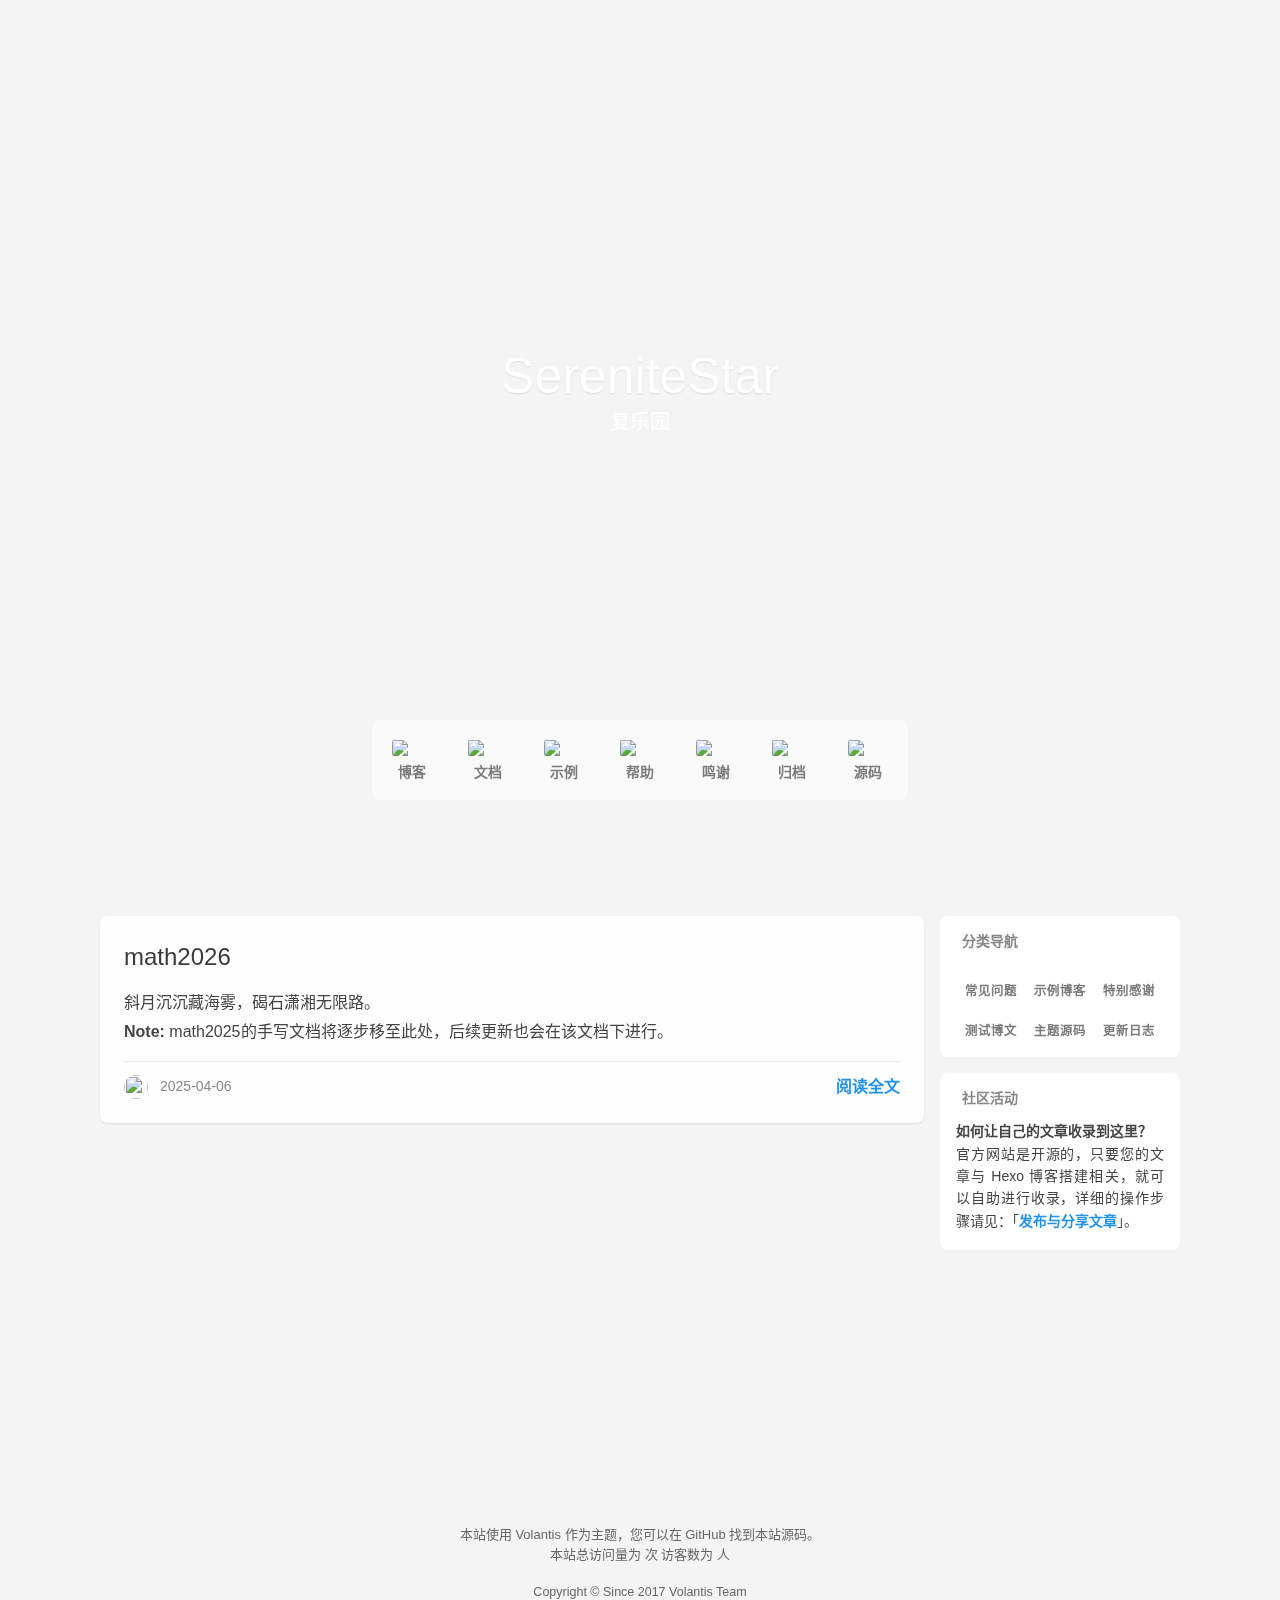
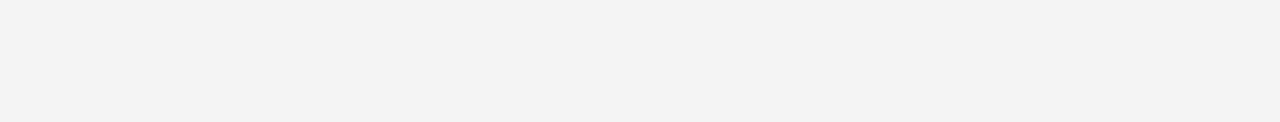
==== commit ab747853: "Site updated: 2025-04-07 23:41:58" ====
--- a/index.html
+++ b/index.html
@@ -1972,7 +1972,7 @@
     debug: false,
     cdn: {"js":{"app":"/js/app.js","parallax":"/js/plugins/parallax.js","rightMenu":"/js/plugins/rightMenu.js","rightMenus":"/js/plugins/rightMenus.js","sites":"/js/plugins/tags/sites.js","friends":"/js/plugins/tags/friends.js","contributors":"/js/plugins/tags/contributors.js","search":"/js/search/hexo.js"},"css":{"style":"/css/style.css"}},
     default: {"avatar":"https://unpkg.com/volantis-static@0.0.1654736714924/media/placeholder/avatar/round/3442075.svg","link":"https://unpkg.com/volantis-static@0.0.1654736714924/media/placeholder/link/8f277b4ee0ecd.svg","cover":"https://unpkg.com/volantis-static@0.0.1654736714924/media/placeholder/cover/76b86c0226ffd.svg","image":"https://unpkg.com/volantis-static@0.0.1654736714924/media/placeholder/image/2659360.svg"},
-    lastupdate: new Date(1743951366058),
+    lastupdate: new Date(1744040516095),
     sidebar: {
       for_page: ["qgroup","post","category","guide"],
       for_post: ["toc"],
@@ -2972,8 +2972,6 @@
         
           
         
-          
-        
       
     
     
@@ -3006,29 +3004,8 @@
   
   <div class='md article-desc' itemprop="articleBody">
     
-      
-        <p>斜月沉沉藏海雾，碣石潇湘无限路。</p>
-<p><strong>Note:</strong>
-math2025的手写文档将逐步移至此处，后续更新也会在该文档下进行。</p>
-<h3 id="chapter-1-函数与极限">Chapter 1 函数与极限</h3>
-<h4 id="泰勒公式">泰勒公式</h4>
-<p><span class="math display"><mjx-container class="MathJax" jax="SVG" display="true"><svg style="vertical-align: -2.172ex;" xmlns="http://www.w3.org/2000/svg" width="79.337ex" height="5.799ex" role="img" focusable="false" viewBox="0 -1603.3 35067.1 2563.3"><g stroke="currentColor" fill="currentColor" stroke-width="0" transform="scale(1,-1)"><g data-mml-node="math"><g data-mml-node="mi"><path data-c="1D453" d="M118 -162Q120 -162 124 -164T135 -167T147 -168Q160 -168 171 -155T187 -126Q197 -99 221 27T267 267T289 382V385H242Q195 385 192 387Q188 390 188 397L195 425Q197 430 203 430T250 431Q298 431 298 432Q298 434 307 482T319 540Q356 705 465 705Q502 703 526 683T550 630Q550 594 529 578T487 561Q443 561 443 603Q443 622 454 636T478 657L487 662Q471 668 457 668Q445 668 434 658T419 630Q412 601 403 552T387 469T380 433Q380 431 435 431Q480 431 487 430T498 424Q499 420 496 407T491 391Q489 386 482 386T428 385H372L349 263Q301 15 282 -47Q255 -132 212 -173Q175 -205 139 -205Q107 -205 81 -186T55 -132Q55 -95 76 -78T118 -61Q162 -61 162 -103Q162 -122 151 -136T127 -157L118 -162Z"></path></g><g data-mml-node="mo" transform="translate(550,0)"><path data-c="28" d="M94 250Q94 319 104 381T127 488T164 576T202 643T244 695T277 729T302 750H315H319Q333 750 333 741Q333 738 316 720T275 667T226 581T184 443T167 250T184 58T225 -81T274 -167T316 -220T333 -241Q333 -250 318 -250H315H302L274 -226Q180 -141 137 -14T94 250Z"></path></g><g data-mml-node="mi" transform="translate(939,0)"><path data-c="1D465" d="M52 289Q59 331 106 386T222 442Q257 442 286 424T329 379Q371 442 430 442Q467 442 494 420T522 361Q522 332 508 314T481 292T458 288Q439 288 427 299T415 328Q415 374 465 391Q454 404 425 404Q412 404 406 402Q368 386 350 336Q290 115 290 78Q290 50 306 38T341 26Q378 26 414 59T463 140Q466 150 469 151T485 153H489Q504 153 504 145Q504 144 502 134Q486 77 440 33T333 -11Q263 -11 227 52Q186 -10 133 -10H127Q78 -10 57 16T35 71Q35 103 54 123T99 143Q142 143 142 101Q142 81 130 66T107 46T94 41L91 40Q91 39 97 36T113 29T132 26Q168 26 194 71Q203 87 217 139T245 247T261 313Q266 340 266 352Q266 380 251 392T217 404Q177 404 142 372T93 290Q91 281 88 280T72 278H58Q52 284 52 289Z"></path></g><g data-mml-node="mo" transform="translate(1511,0)"><path data-c="29" d="M60 749L64 750Q69 750 74 750H86L114 726Q208 641 251 514T294 250Q294 182 284 119T261 12T224 -76T186 -143T145 -194T113 -227T90 -246Q87 -249 86 -250H74Q66 -250 63 -250T58 -247T55 -238Q56 -237 66 -225Q221 -64 221 250T66 725Q56 737 55 738Q55 746 60 749Z"></path></g><g data-mml-node="mo" transform="translate(2177.8,0)"><path data-c="3D" d="M56 347Q56 360 70 367H707Q722 359 722 347Q722 336 708 328L390 327H72Q56 332 56 347ZM56 153Q56 168 72 173H708Q722 163 722 153Q722 140 707 133H70Q56 140 56 153Z"></path></g><g data-mml-node="mi" transform="translate(3233.6,0)"><path data-c="1D453" d="M118 -162Q120 -162 124 -164T135 -167T147 -168Q160 -168 171 -155T187 -126Q197 -99 221 27T267 267T289 382V385H242Q195 385 192 387Q188 390 188 397L195 425Q197 430 203 430T250 431Q298 431 298 432Q298 434 307 482T319 540Q356 705 465 705Q502 703 526 683T550 630Q550 594 529 578T487 561Q443 561 443 603Q443 622 454 636T478 657L487 662Q471 668 457 668Q445 668 434 658T419 630Q412 601 403 552T387 469T380 433Q380 431 435 431Q480 431 487 430T498 424Q499 420 496 407T491 391Q489 386 482 386T428 385H372L349 263Q301 15 282 -47Q255 -132 212 -173Q175 -205 139 -205Q107 -205 81 -186T55 -132Q55 -95 76 -78T118 -61Q162 -61 162 -103Q162 -122 151 -136T127 -157L118 -162Z"></path></g><g data-mml-node="mo" transform="translate(3783.6,0)"><path data-c="28" d="M94 250Q94 319 104 381T127 488T164 576T202 643T244 695T277 729T302 750H315H319Q333 750 333 741Q333 738 316 720T275 667T226 581T184 443T167 250T184 58T225 -81T274 -167T316 -220T333 -241Q333 -250 318 -250H315H302L274 -226Q180 -141 137 -14T94 250Z"></path></g><g data-mml-node="msub" transform="translate(4172.6,0)"><g data-mml-node="mi"><path data-c="1D465" d="M52 289Q59 331 106 386T222 442Q257 442 286 424T329 379Q371 442 430 442Q467 442 494 420T522 361Q522 332 508 314T481 292T458 288Q439 288 427 299T415 328Q415 374 465 391Q454 404 425 404Q412 404 406 402Q368 386 350 336Q290 115 290 78Q290 50 306 38T341 26Q378 26 414 59T463 140Q466 150 469 151T485 153H489Q504 153 504 145Q504 144 502 134Q486 77 440 33T333 -11Q263 -11 227 52Q186 -10 133 -10H127Q78 -10 57 16T35 71Q35 103 54 123T99 143Q142 143 142 101Q142 81 130 66T107 46T94 41L91 40Q91 39 97 36T113 29T132 26Q168 26 194 71Q203 87 217 139T245 247T261 313Q266 340 266 352Q266 380 251 392T217 404Q177 404 142 372T93 290Q91 281 88 280T72 278H58Q52 284 52 289Z"></path></g><g data-mml-node="mn" transform="translate(605,-150) scale(0.707)"><path data-c="30" d="M96 585Q152 666 249 666Q297 666 345 640T423 548Q460 465 460 320Q460 165 417 83Q397 41 362 16T301 -15T250 -22Q224 -22 198 -16T137 16T82 83Q39 165 39 320Q39 494 96 585ZM321 597Q291 629 250 629Q208 629 178 597Q153 571 145 525T137 333Q137 175 145 125T181 46Q209 16 250 16Q290 16 318 46Q347 76 354 130T362 333Q362 478 354 524T321 597Z"></path></g></g><g data-mml-node="mo" transform="translate(5181.1,0)"><path data-c="29" d="M60 749L64 750Q69 750 74 750H86L114 726Q208 641 251 514T294 250Q294 182 284 119T261 12T224 -76T186 -143T145 -194T113 -227T90 -246Q87 -249 86 -250H74Q66 -250 63 -250T58 -247T55 -238Q56 -237 66 -225Q221 -64 221 250T66 725Q56 737 55 738Q55 746 60 749Z"></path></g><g data-mml-node="mo" transform="translate(5792.3,0)"><path data-c="2B" d="M56 237T56 250T70 270H369V420L370 570Q380 583 389 583Q402 583 409 568V270H707Q722 262 722 250T707 230H409V-68Q401 -82 391 -82H389H387Q375 -82 369 -68V230H70Q56 237 56 250Z"></path></g><g data-mml-node="msup" transform="translate(6792.6,0)"><g data-mml-node="mi"><path data-c="1D453" d="M118 -162Q120 -162 124 -164T135 -167T147 -168Q160 -168 171 -155T187 -126Q197 -99 221 27T267 267T289 382V385H242Q195 385 192 387Q188 390 188 397L195 425Q197 430 203 430T250 431Q298 431 298 432Q298 434 307 482T319 540Q356 705 465 705Q502 703 526 683T550 630Q550 594 529 578T487 561Q443 561 443 603Q443 622 454 636T478 657L487 662Q471 668 457 668Q445 668 434 658T419 630Q412 601 403 552T387 469T380 433Q380 431 435 431Q480 431 487 430T498 424Q499 420 496 407T491 391Q489 386 482 386T428 385H372L349 263Q301 15 282 -47Q255 -132 212 -173Q175 -205 139 -205Q107 -205 81 -186T55 -132Q55 -95 76 -78T118 -61Q162 -61 162 -103Q162 -122 151 -136T127 -157L118 -162Z"></path></g><g data-mml-node="mo" transform="translate(636,413) scale(0.707)"><path data-c="2032" d="M79 43Q73 43 52 49T30 61Q30 68 85 293T146 528Q161 560 198 560Q218 560 240 545T262 501Q262 496 260 486Q259 479 173 263T84 45T79 43Z"></path></g></g><g data-mml-node="mo" transform="translate(7673,0)"><path data-c="28" d="M94 250Q94 319 104 381T127 488T164 576T202 643T244 695T277 729T302 750H315H319Q333 750 333 741Q333 738 316 720T275 667T226 581T184 443T167 250T184 58T225 -81T274 -167T316 -220T333 -241Q333 -250 318 -250H315H302L274 -226Q180 -141 137 -14T94 250Z"></path></g><g data-mml-node="msub" transform="translate(8062,0)"><g data-mml-node="mi"><path data-c="1D465" d="M52 289Q59 331 106 386T222 442Q257 442 286 424T329 379Q371 442 430 442Q467 442 494 420T522 361Q522 332 508 314T481 292T458 288Q439 288 427 299T415 328Q415 374 465 391Q454 404 425 404Q412 404 406 402Q368 386 350 336Q290 115 290 78Q290 50 306 38T341 26Q378 26 414 59T463 140Q466 150 469 151T485 153H489Q504 153 504 145Q504 144 502 134Q486 77 440 33T333 -11Q263 -11 227 52Q186 -10 133 -10H127Q78 -10 57 16T35 71Q35 103 54 123T99 143Q142 143 142 101Q142 81 130 66T107 46T94 41L91 40Q91 39 97 36T113 29T132 26Q168 26 194 71Q203 87 217 139T245 247T261 313Q266 340 266 352Q266 380 251 392T217 404Q177 404 142 372T93 290Q91 281 88 280T72 278H58Q52 284 52 289Z"></path></g><g data-mml-node="mn" transform="translate(605,-150) scale(0.707)"><path data-c="30" d="M96 585Q152 666 249 666Q297 666 345 640T423 548Q460 465 460 320Q460 165 417 83Q397 41 362 16T301 -15T250 -22Q224 -22 198 -16T137 16T82 83Q39 165 39 320Q39 494 96 585ZM321 597Q291 629 250 629Q208 629 178 597Q153 571 145 525T137 333Q137 175 145 125T181 46Q209 16 250 16Q290 16 318 46Q347 76 354 130T362 333Q362 478 354 524T321 597Z"></path></g></g><g data-mml-node="mo" transform="translate(9070.6,0)"><path data-c="29" d="M60 749L64 750Q69 750 74 750H86L114 726Q208 641 251 514T294 250Q294 182 284 119T261 12T224 -76T186 -143T145 -194T113 -227T90 -246Q87 -249 86 -250H74Q66 -250 63 -250T58 -247T55 -238Q56 -237 66 -225Q221 -64 221 250T66 725Q56 737 55 738Q55 746 60 749Z"></path></g><g data-mml-node="mo" transform="translate(9459.6,0)"><path data-c="28" d="M94 250Q94 319 104 381T127 488T164 576T202 643T244 695T277 729T302 750H315H319Q333 750 333 741Q333 738 316 720T275 667T226 581T184 443T167 250T184 58T225 -81T274 -167T316 -220T333 -241Q333 -250 318 -250H315H302L274 -226Q180 -141 137 -14T94 250Z"></path></g><g data-mml-node="mi" transform="translate(9848.6,0)"><path data-c="1D465" d="M52 289Q59 331 106 386T222 442Q257 442 286 424T329 379Q371 442 430 442Q467 442 494 420T522 361Q522 332 508 314T481 292T458 288Q439 288 427 299T415 328Q415 374 465 391Q454 404 425 404Q412 404 406 402Q368 386 350 336Q290 115 290 78Q290 50 306 38T341 26Q378 26 414 59T463 140Q466 150 469 151T485 153H489Q504 153 504 145Q504 144 502 134Q486 77 440 33T333 -11Q263 -11 227 52Q186 -10 133 -10H127Q78 -10 57 16T35 71Q35 103 54 123T99 143Q142 143 142 101Q142 81 130 66T107 46T94 41L91 40Q91 39 97 36T113 29T132 26Q168 26 194 71Q203 87 217 139T245 247T261 313Q266 340 266 352Q266 380 251 392T217 404Q177 404 142 372T93 290Q91 281 88 280T72 278H58Q52 284 52 289Z"></path></g><g data-mml-node="mo" transform="translate(10642.8,0)"><path data-c="2212" d="M84 237T84 250T98 270H679Q694 262 694 250T679 230H98Q84 237 84 250Z"></path></g><g data-mml-node="msub" transform="translate(11643,0)"><g data-mml-node="mi"><path data-c="1D465" d="M52 289Q59 331 106 386T222 442Q257 442 286 424T329 379Q371 442 430 442Q467 442 494 420T522 361Q522 332 508 314T481 292T458 288Q439 288 427 299T415 328Q415 374 465 391Q454 404 425 404Q412 404 406 402Q368 386 350 336Q290 115 290 78Q290 50 306 38T341 26Q378 26 414 59T463 140Q466 150 469 151T485 153H489Q504 153 504 145Q504 144 502 134Q486 77 440 33T333 -11Q263 -11 227 52Q186 -10 133 -10H127Q78 -10 57 16T35 71Q35 103 54 123T99 143Q142 143 142 101Q142 81 130 66T107 46T94 41L91 40Q91 39 97 36T113 29T132 26Q168 26 194 71Q203 87 217 139T245 247T261 313Q266 340 266 352Q266 380 251 392T217 404Q177 404 142 372T93 290Q91 281 88 280T72 278H58Q52 284 52 289Z"></path></g><g data-mml-node="mn" transform="translate(605,-150) scale(0.707)"><path data-c="30" d="M96 585Q152 666 249 666Q297 666 345 640T423 548Q460 465 460 320Q460 165 417 83Q397 41 362 16T301 -15T250 -22Q224 -22 198 -16T137 16T82 83Q39 165 39 320Q39 494 96 585ZM321 597Q291 629 250 629Q208 629 178 597Q153 571 145 525T137 333Q137 175 145 125T181 46Q209 16 250 16Q290 16 318 46Q347 76 354 130T362 333Q362 478 354 524T321 597Z"></path></g></g><g data-mml-node="mo" transform="translate(12651.6,0)"><path data-c="29" d="M60 749L64 750Q69 750 74 750H86L114 726Q208 641 251 514T294 250Q294 182 284 119T261 12T224 -76T186 -143T145 -194T113 -227T90 -246Q87 -249 86 -250H74Q66 -250 63 -250T58 -247T55 -238Q56 -237 66 -225Q221 -64 221 250T66 725Q56 737 55 738Q55 746 60 749Z"></path></g><g data-mml-node="mo" transform="translate(13262.8,0)"><path data-c="2B" d="M56 237T56 250T70 270H369V420L370 570Q380 583 389 583Q402 583 409 568V270H707Q722 262 722 250T707 230H409V-68Q401 -82 391 -82H389H387Q375 -82 369 -68V230H70Q56 237 56 250Z"></path></g><g data-mml-node="mo" transform="translate(14263,0)"><path data-c="22EF" d="M78 250Q78 274 95 292T138 310Q162 310 180 294T199 251Q199 226 182 208T139 190T96 207T78 250ZM525 250Q525 274 542 292T585 310Q609 310 627 294T646 251Q646 226 629 208T586 190T543 207T525 250ZM972 250Q972 274 989 292T1032 310Q1056 310 1074 294T1093 251Q1093 226 1076 208T1033 190T990 207T972 250Z"></path></g><g data-mml-node="mo" transform="translate(15657.2,0)"><path data-c="2B" d="M56 237T56 250T70 270H369V420L370 570Q380 583 389 583Q402 583 409 568V270H707Q722 262 722 250T707 230H409V-68Q401 -82 391 -82H389H387Q375 -82 369 -68V230H70Q56 237 56 250Z"></path></g><g data-mml-node="mfrac" transform="translate(16657.4,0)"><g data-mml-node="mrow" transform="translate(220,710)"><g data-mml-node="msup"><g data-mml-node="mi"><path data-c="1D453" d="M118 -162Q120 -162 124 -164T135 -167T147 -168Q160 -168 171 -155T187 -126Q197 -99 221 27T267 267T289 382V385H242Q195 385 192 387Q188 390 188 397L195 425Q197 430 203 430T250 431Q298 431 298 432Q298 434 307 482T319 540Q356 705 465 705Q502 703 526 683T550 630Q550 594 529 578T487 561Q443 561 443 603Q443 622 454 636T478 657L487 662Q471 668 457 668Q445 668 434 658T419 630Q412 601 403 552T387 469T380 433Q380 431 435 431Q480 431 487 430T498 424Q499 420 496 407T491 391Q489 386 482 386T428 385H372L349 263Q301 15 282 -47Q255 -132 212 -173Q175 -205 139 -205Q107 -205 81 -186T55 -132Q55 -95 76 -78T118 -61Q162 -61 162 -103Q162 -122 151 -136T127 -157L118 -162Z"></path></g><g data-mml-node="TeXAtom" transform="translate(636,363) scale(0.707)" data-mjx-texclass="ORD"><g data-mml-node="mo"><path data-c="28" d="M94 250Q94 319 104 381T127 488T164 576T202 643T244 695T277 729T302 750H315H319Q333 750 333 741Q333 738 316 720T275 667T226 581T184 443T167 250T184 58T225 -81T274 -167T316 -220T333 -241Q333 -250 318 -250H315H302L274 -226Q180 -141 137 -14T94 250Z"></path></g><g data-mml-node="mi" transform="translate(389,0)"><path data-c="1D45B" d="M21 287Q22 293 24 303T36 341T56 388T89 425T135 442Q171 442 195 424T225 390T231 369Q231 367 232 367L243 378Q304 442 382 442Q436 442 469 415T503 336T465 179T427 52Q427 26 444 26Q450 26 453 27Q482 32 505 65T540 145Q542 153 560 153Q580 153 580 145Q580 144 576 130Q568 101 554 73T508 17T439 -10Q392 -10 371 17T350 73Q350 92 386 193T423 345Q423 404 379 404H374Q288 404 229 303L222 291L189 157Q156 26 151 16Q138 -11 108 -11Q95 -11 87 -5T76 7T74 17Q74 30 112 180T152 343Q153 348 153 366Q153 405 129 405Q91 405 66 305Q60 285 60 284Q58 278 41 278H27Q21 284 21 287Z"></path></g><g data-mml-node="mo" transform="translate(989,0)"><path data-c="29" d="M60 749L64 750Q69 750 74 750H86L114 726Q208 641 251 514T294 250Q294 182 284 119T261 12T224 -76T186 -143T145 -194T113 -227T90 -246Q87 -249 86 -250H74Q66 -250 63 -250T58 -247T55 -238Q56 -237 66 -225Q221 -64 221 250T66 725Q56 737 55 738Q55 746 60 749Z"></path></g></g></g><g data-mml-node="mo" transform="translate(1660.4,0)"><path data-c="28" d="M94 250Q94 319 104 381T127 488T164 576T202 643T244 695T277 729T302 750H315H319Q333 750 333 741Q333 738 316 720T275 667T226 581T184 443T167 250T184 58T225 -81T274 -167T316 -220T333 -241Q333 -250 318 -250H315H302L274 -226Q180 -141 137 -14T94 250Z"></path></g><g data-mml-node="msub" transform="translate(2049.4,0)"><g data-mml-node="mi"><path data-c="1D465" d="M52 289Q59 331 106 386T222 442Q257 442 286 424T329 379Q371 442 430 442Q467 442 494 420T522 361Q522 332 508 314T481 292T458 288Q439 288 427 299T415 328Q415 374 465 391Q454 404 425 404Q412 404 406 402Q368 386 350 336Q290 115 290 78Q290 50 306 38T341 26Q378 26 414 59T463 140Q466 150 469 151T485 153H489Q504 153 504 145Q504 144 502 134Q486 77 440 33T333 -11Q263 -11 227 52Q186 -10 133 -10H127Q78 -10 57 16T35 71Q35 103 54 123T99 143Q142 143 142 101Q142 81 130 66T107 46T94 41L91 40Q91 39 97 36T113 29T132 26Q168 26 194 71Q203 87 217 139T245 247T261 313Q266 340 266 352Q266 380 251 392T217 404Q177 404 142 372T93 290Q91 281 88 280T72 278H58Q52 284 52 289Z"></path></g><g data-mml-node="mn" transform="translate(605,-150) scale(0.707)"><path data-c="30" d="M96 585Q152 666 249 666Q297 666 345 640T423 548Q460 465 460 320Q460 165 417 83Q397 41 362 16T301 -15T250 -22Q224 -22 198 -16T137 16T82 83Q39 165 39 320Q39 494 96 585ZM321 597Q291 629 250 629Q208 629 178 597Q153 571 145 525T137 333Q137 175 145 125T181 46Q209 16 250 16Q290 16 318 46Q347 76 354 130T362 333Q362 478 354 524T321 597Z"></path></g></g><g data-mml-node="mo" transform="translate(3057.9,0)"><path data-c="29" d="M60 749L64 750Q69 750 74 750H86L114 726Q208 641 251 514T294 250Q294 182 284 119T261 12T224 -76T186 -143T145 -194T113 -227T90 -246Q87 -249 86 -250H74Q66 -250 63 -250T58 -247T55 -238Q56 -237 66 -225Q221 -64 221 250T66 725Q56 737 55 738Q55 746 60 749Z"></path></g></g><g data-mml-node="mrow" transform="translate(1504.5,-686)"><g data-mml-node="mi"><path data-c="1D45B" d="M21 287Q22 293 24 303T36 341T56 388T89 425T135 442Q171 442 195 424T225 390T231 369Q231 367 232 367L243 378Q304 442 382 442Q436 442 469 415T503 336T465 179T427 52Q427 26 444 26Q450 26 453 27Q482 32 505 65T540 145Q542 153 560 153Q580 153 580 145Q580 144 576 130Q568 101 554 73T508 17T439 -10Q392 -10 371 17T350 73Q350 92 386 193T423 345Q423 404 379 404H374Q288 404 229 303L222 291L189 157Q156 26 151 16Q138 -11 108 -11Q95 -11 87 -5T76 7T74 17Q74 30 112 180T152 343Q153 348 153 366Q153 405 129 405Q91 405 66 305Q60 285 60 284Q58 278 41 278H27Q21 284 21 287Z"></path></g><g data-mml-node="mo" transform="translate(600,0)"><path data-c="21" d="M78 661Q78 682 96 699T138 716T180 700T199 661Q199 654 179 432T158 206Q156 198 139 198Q121 198 119 206Q118 209 98 431T78 661ZM79 61Q79 89 97 105T141 121Q164 119 181 104T198 61Q198 31 181 16T139 1Q114 1 97 16T79 61Z"></path></g></g><rect width="3646.9" height="60" x="120" y="220"></rect></g><g data-mml-node="mo" transform="translate(20544.4,0)"><path data-c="28" d="M94 250Q94 319 104 381T127 488T164 576T202 643T244 695T277 729T302 750H315H319Q333 750 333 741Q333 738 316 720T275 667T226 581T184 443T167 250T184 58T225 -81T274 -167T316 -220T333 -241Q333 -250 318 -250H315H302L274 -226Q180 -141 137 -14T94 250Z"></path></g><g data-mml-node="mi" transform="translate(20933.4,0)"><path data-c="1D465" d="M52 289Q59 331 106 386T222 442Q257 442 286 424T329 379Q371 442 430 442Q467 442 494 420T522 361Q522 332 508 314T481 292T458 288Q439 288 427 299T415 328Q415 374 465 391Q454 404 425 404Q412 404 406 402Q368 386 350 336Q290 115 290 78Q290 50 306 38T341 26Q378 26 414 59T463 140Q466 150 469 151T485 153H489Q504 153 504 145Q504 144 502 134Q486 77 440 33T333 -11Q263 -11 227 52Q186 -10 133 -10H127Q78 -10 57 16T35 71Q35 103 54 123T99 143Q142 143 142 101Q142 81 130 66T107 46T94 41L91 40Q91 39 97 36T113 29T132 26Q168 26 194 71Q203 87 217 139T245 247T261 313Q266 340 266 352Q266 380 251 392T217 404Q177 404 142 372T93 290Q91 281 88 280T72 278H58Q52 284 52 289Z"></path></g><g data-mml-node="mo" transform="translate(21727.6,0)"><path data-c="2212" d="M84 237T84 250T98 270H679Q694 262 694 250T679 230H98Q84 237 84 250Z"></path></g><g data-mml-node="msub" transform="translate(22727.8,0)"><g data-mml-node="mi"><path data-c="1D465" d="M52 289Q59 331 106 386T222 442Q257 442 286 424T329 379Q371 442 430 442Q467 442 494 420T522 361Q522 332 508 314T481 292T458 288Q439 288 427 299T415 328Q415 374 465 391Q454 404 425 404Q412 404 406 402Q368 386 350 336Q290 115 290 78Q290 50 306 38T341 26Q378 26 414 59T463 140Q466 150 469 151T485 153H489Q504 153 504 145Q504 144 502 134Q486 77 440 33T333 -11Q263 -11 227 52Q186 -10 133 -10H127Q78 -10 57 16T35 71Q35 103 54 123T99 143Q142 143 142 101Q142 81 130 66T107 46T94 41L91 40Q91 39 97 36T113 29T132 26Q168 26 194 71Q203 87 217 139T245 247T261 313Q266 340 266 352Q266 380 251 392T217 404Q177 404 142 372T93 290Q91 281 88 280T72 278H58Q52 284 52 289Z"></path></g><g data-mml-node="mn" transform="translate(605,-150) scale(0.707)"><path data-c="30" d="M96 585Q152 666 249 666Q297 666 345 640T423 548Q460 465 460 320Q460 165 417 83Q397 41 362 16T301 -15T250 -22Q224 -22 198 -16T137 16T82 83Q39 165 39 320Q39 494 96 585ZM321 597Q291 629 250 629Q208 629 178 597Q153 571 145 525T137 333Q137 175 145 125T181 46Q209 16 250 16Q290 16 318 46Q347 76 354 130T362 333Q362 478 354 524T321 597Z"></path></g></g><g data-mml-node="msup" transform="translate(23736.4,0)"><g data-mml-node="mo"><path data-c="29" d="M60 749L64 750Q69 750 74 750H86L114 726Q208 641 251 514T294 250Q294 182 284 119T261 12T224 -76T186 -143T145 -194T113 -227T90 -246Q87 -249 86 -250H74Q66 -250 63 -250T58 -247T55 -238Q56 -237 66 -225Q221 -64 221 250T66 725Q56 737 55 738Q55 746 60 749Z"></path></g><g data-mml-node="mi" transform="translate(422,413) scale(0.707)"><path data-c="1D45B" d="M21 287Q22 293 24 303T36 341T56 388T89 425T135 442Q171 442 195 424T225 390T231 369Q231 367 232 367L243 378Q304 442 382 442Q436 442 469 415T503 336T465 179T427 52Q427 26 444 26Q450 26 453 27Q482 32 505 65T540 145Q542 153 560 153Q580 153 580 145Q580 144 576 130Q568 101 554 73T508 17T439 -10Q392 -10 371 17T350 73Q350 92 386 193T423 345Q423 404 379 404H374Q288 404 229 303L222 291L189 157Q156 26 151 16Q138 -11 108 -11Q95 -11 87 -5T76 7T74 17Q74 30 112 180T152 343Q153 348 153 366Q153 405 129 405Q91 405 66 305Q60 285 60 284Q58 278 41 278H27Q21 284 21 287Z"></path></g></g><g data-mml-node="mo" transform="translate(24854.9,0)"><path data-c="2B" d="M56 237T56 250T70 270H369V420L370 570Q380 583 389 583Q402 583 409 568V270H707Q722 262 722 250T707 230H409V-68Q401 -82 391 -82H389H387Q375 -82 369 -68V230H70Q56 237 56 250Z"></path></g><g data-mml-node="mfrac" transform="translate(25855.1,0)"><g data-mml-node="mrow" transform="translate(220,710)"><g data-mml-node="msup"><g data-mml-node="mi"><path data-c="1D453" d="M118 -162Q120 -162 124 -164T135 -167T147 -168Q160 -168 171 -155T187 -126Q197 -99 221 27T267 267T289 382V385H242Q195 385 192 387Q188 390 188 397L195 425Q197 430 203 430T250 431Q298 431 298 432Q298 434 307 482T319 540Q356 705 465 705Q502 703 526 683T550 630Q550 594 529 578T487 561Q443 561 443 603Q443 622 454 636T478 657L487 662Q471 668 457 668Q445 668 434 658T419 630Q412 601 403 552T387 469T380 433Q380 431 435 431Q480 431 487 430T498 424Q499 420 496 407T491 391Q489 386 482 386T428 385H372L349 263Q301 15 282 -47Q255 -132 212 -173Q175 -205 139 -205Q107 -205 81 -186T55 -132Q55 -95 76 -78T118 -61Q162 -61 162 -103Q162 -122 151 -136T127 -157L118 -162Z"></path></g><g data-mml-node="TeXAtom" transform="translate(636,363) scale(0.707)" data-mjx-texclass="ORD"><g data-mml-node="mo"><path data-c="28" d="M94 250Q94 319 104 381T127 488T164 576T202 643T244 695T277 729T302 750H315H319Q333 750 333 741Q333 738 316 720T275 667T226 581T184 443T167 250T184 58T225 -81T274 -167T316 -220T333 -241Q333 -250 318 -250H315H302L274 -226Q180 -141 137 -14T94 250Z"></path></g><g data-mml-node="mi" transform="translate(389,0)"><path data-c="1D45B" d="M21 287Q22 293 24 303T36 341T56 388T89 425T135 442Q171 442 195 424T225 390T231 369Q231 367 232 367L243 378Q304 442 382 442Q436 442 469 415T503 336T465 179T427 52Q427 26 444 26Q450 26 453 27Q482 32 505 65T540 145Q542 153 560 153Q580 153 580 145Q580 144 576 130Q568 101 554 73T508 17T439 -10Q392 -10 371 17T350 73Q350 92 386 193T423 345Q423 404 379 404H374Q288 404 229 303L222 291L189 157Q156 26 151 16Q138 -11 108 -11Q95 -11 87 -5T76 7T74 17Q74 30 112 180T152 343Q153 348 153 366Q153 405 129 405Q91 405 66 305Q60 285 60 284Q58 278 41 278H27Q21 284 21 287Z"></path></g><g data-mml-node="mo" transform="translate(989,0)"><path data-c="2B" d="M56 237T56 250T70 270H369V420L370 570Q380 583 389 583Q402 583 409 568V270H707Q722 262 722 250T707 230H409V-68Q401 -82 391 -82H389H387Q375 -82 369 -68V230H70Q56 237 56 250Z"></path></g><g data-mml-node="mn" transform="translate(1767,0)"><path data-c="31" d="M213 578L200 573Q186 568 160 563T102 556H83V602H102Q149 604 189 617T245 641T273 663Q275 666 285 666Q294 666 302 660V361L303 61Q310 54 315 52T339 48T401 46H427V0H416Q395 3 257 3Q121 3 100 0H88V46H114Q136 46 152 46T177 47T193 50T201 52T207 57T213 61V578Z"></path></g><g data-mml-node="mo" transform="translate(2267,0)"><path data-c="29" d="M60 749L64 750Q69 750 74 750H86L114 726Q208 641 251 514T294 250Q294 182 284 119T261 12T224 -76T186 -143T145 -194T113 -227T90 -246Q87 -249 86 -250H74Q66 -250 63 -250T58 -247T55 -238Q56 -237 66 -225Q221 -64 221 250T66 725Q56 737 55 738Q55 746 60 749Z"></path></g></g></g><g data-mml-node="mo" transform="translate(2564.1,0)"><path data-c="28" d="M94 250Q94 319 104 381T127 488T164 576T202 643T244 695T277 729T302 750H315H319Q333 750 333 741Q333 738 316 720T275 667T226 581T184 443T167 250T184 58T225 -81T274 -167T316 -220T333 -241Q333 -250 318 -250H315H302L274 -226Q180 -141 137 -14T94 250Z"></path></g><g data-mml-node="mi" transform="translate(2953.1,0)"><path data-c="1D709" d="M268 632Q268 704 296 704Q314 704 314 687Q314 682 311 664T308 635T309 620V616H315Q342 619 360 619Q443 619 443 586Q439 548 358 546H344Q326 546 317 549T290 566Q257 550 226 505T195 405Q195 381 201 364T211 342T218 337Q266 347 298 347Q375 347 375 314Q374 297 359 288T327 277T280 275Q234 275 208 283L195 286Q149 260 119 214T88 130Q88 116 90 108Q101 79 129 63T229 20Q238 17 243 15Q337 -21 354 -33Q383 -53 383 -94Q383 -137 351 -171T273 -205Q240 -205 202 -190T158 -167Q156 -163 156 -159Q156 -151 161 -146T176 -140Q182 -140 189 -143Q232 -168 274 -168Q286 -168 292 -165Q313 -151 313 -129Q313 -112 301 -104T232 -75Q214 -68 204 -64Q198 -62 171 -52T136 -38T107 -24T78 -8T56 12T36 37T26 66T21 103Q21 149 55 206T145 301L154 307L148 313Q141 319 136 323T124 338T111 358T103 382T99 413Q99 471 143 524T259 602L271 607Q268 618 268 632Z"></path></g><g data-mml-node="mo" transform="translate(3391.1,0)"><path data-c="29" d="M60 749L64 750Q69 750 74 750H86L114 726Q208 641 251 514T294 250Q294 182 284 119T261 12T224 -76T186 -143T145 -194T113 -227T90 -246Q87 -249 86 -250H74Q66 -250 63 -250T58 -247T55 -238Q56 -237 66 -225Q221 -64 221 250T66 725Q56 737 55 738Q55 746 60 749Z"></path></g></g><g data-mml-node="mrow" transform="translate(420.8,-710)"><g data-mml-node="mo"><path data-c="28" d="M94 250Q94 319 104 381T127 488T164 576T202 643T244 695T277 729T302 750H315H319Q333 750 333 741Q333 738 316 720T275 667T226 581T184 443T167 250T184 58T225 -81T274 -167T316 -220T333 -241Q333 -250 318 -250H315H302L274 -226Q180 -141 137 -14T94 250Z"></path></g><g data-mml-node="mi" transform="translate(389,0)"><path data-c="1D45B" d="M21 287Q22 293 24 303T36 341T56 388T89 425T135 442Q171 442 195 424T225 390T231 369Q231 367 232 367L243 378Q304 442 382 442Q436 442 469 415T503 336T465 179T427 52Q427 26 444 26Q450 26 453 27Q482 32 505 65T540 145Q542 153 560 153Q580 153 580 145Q580 144 576 130Q568 101 554 73T508 17T439 -10Q392 -10 371 17T350 73Q350 92 386 193T423 345Q423 404 379 404H374Q288 404 229 303L222 291L189 157Q156 26 151 16Q138 -11 108 -11Q95 -11 87 -5T76 7T74 17Q74 30 112 180T152 343Q153 348 153 366Q153 405 129 405Q91 405 66 305Q60 285 60 284Q58 278 41 278H27Q21 284 21 287Z"></path></g><g data-mml-node="mo" transform="translate(1211.2,0)"><path data-c="2B" d="M56 237T56 250T70 270H369V420L370 570Q380 583 389 583Q402 583 409 568V270H707Q722 262 722 250T707 230H409V-68Q401 -82 391 -82H389H387Q375 -82 369 -68V230H70Q56 237 56 250Z"></path></g><g data-mml-node="mn" transform="translate(2211.4,0)"><path data-c="31" d="M213 578L200 573Q186 568 160 563T102 556H83V602H102Q149 604 189 617T245 641T273 663Q275 666 285 666Q294 666 302 660V361L303 61Q310 54 315 52T339 48T401 46H427V0H416Q395 3 257 3Q121 3 100 0H88V46H114Q136 46 152 46T177 47T193 50T201 52T207 57T213 61V578Z"></path></g><g data-mml-node="mo" transform="translate(2711.4,0)"><path data-c="29" d="M60 749L64 750Q69 750 74 750H86L114 726Q208 641 251 514T294 250Q294 182 284 119T261 12T224 -76T186 -143T145 -194T113 -227T90 -246Q87 -249 86 -250H74Q66 -250 63 -250T58 -247T55 -238Q56 -237 66 -225Q221 -64 221 250T66 725Q56 737 55 738Q55 746 60 749Z"></path></g><g data-mml-node="mo" transform="translate(3100.4,0)"><path data-c="21" d="M78 661Q78 682 96 699T138 716T180 700T199 661Q199 654 179 432T158 206Q156 198 139 198Q121 198 119 206Q118 209 98 431T78 661ZM79 61Q79 89 97 105T141 121Q164 119 181 104T198 61Q198 31 181 16T139 1Q114 1 97 16T79 61Z"></path></g></g><rect width="3980.1" height="60" x="120" y="220"></rect></g><g data-mml-node="mo" transform="translate(30075.2,0)"><path data-c="28" d="M94 250Q94 319 104 381T127 488T164 576T202 643T244 695T277 729T302 750H315H319Q333 750 333 741Q333 738 316 720T275 667T226 581T184 443T167 250T184 58T225 -81T274 -167T316 -220T333 -241Q333 -250 318 -250H315H302L274 -226Q180 -141 137 -14T94 250Z"></path></g><g data-mml-node="mi" transform="translate(30464.2,0)"><path data-c="1D465" d="M52 289Q59 331 106 386T222 442Q257 442 286 424T329 379Q371 442 430 442Q467 442 494 420T522 361Q522 332 508 314T481 292T458 288Q439 288 427 299T415 328Q415 374 465 391Q454 404 425 404Q412 404 406 402Q368 386 350 336Q290 115 290 78Q290 50 306 38T341 26Q378 26 414 59T463 140Q466 150 469 151T485 153H489Q504 153 504 145Q504 144 502 134Q486 77 440 33T333 -11Q263 -11 227 52Q186 -10 133 -10H127Q78 -10 57 16T35 71Q35 103 54 123T99 143Q142 143 142 101Q142 81 130 66T107 46T94 41L91 40Q91 39 97 36T113 29T132 26Q168 26 194 71Q203 87 217 139T245 247T261 313Q266 340 266 352Q266 380 251 392T217 404Q177 404 142 372T93 290Q91 281 88 280T72 278H58Q52 284 52 289Z"></path></g><g data-mml-node="mo" transform="translate(31258.4,0)"><path data-c="2212" d="M84 237T84 250T98 270H679Q694 262 694 250T679 230H98Q84 237 84 250Z"></path></g><g data-mml-node="msub" transform="translate(32258.6,0)"><g data-mml-node="mi"><path data-c="1D465" d="M52 289Q59 331 106 386T222 442Q257 442 286 424T329 379Q371 442 430 442Q467 442 494 420T522 361Q522 332 508 314T481 292T458 288Q439 288 427 299T415 328Q415 374 465 391Q454 404 425 404Q412 404 406 402Q368 386 350 336Q290 115 290 78Q290 50 306 38T341 26Q378 26 414 59T463 140Q466 150 469 151T485 153H489Q504 153 504 145Q504 144 502 134Q486 77 440 33T333 -11Q263 -11 227 52Q186 -10 133 -10H127Q78 -10 57 16T35 71Q35 103 54 123T99 143Q142 143 142 101Q142 81 130 66T107 46T94 41L91 40Q91 39 97 36T113 29T132 26Q168 26 194 71Q203 87 217 139T245 247T261 313Q266 340 266 352Q266 380 251 392T217 404Q177 404 142 372T93 290Q91 281 88 280T72 278H58Q52 284 52 289Z"></path></g><g data-mml-node="mn" transform="translate(605,-150) scale(0.707)"><path data-c="30" d="M96 585Q152 666 249 666Q297 666 345 640T423 548Q460 465 460 320Q460 165 417 83Q397 41 362 16T301 -15T250 -22Q224 -22 198 -16T137 16T82 83Q39 165 39 320Q39 494 96 585ZM321 597Q291 629 250 629Q208 629 178 597Q153 571 145 525T137 333Q137 175 145 125T181 46Q209 16 250 16Q290 16 318 46Q347 76 354 130T362 333Q362 478 354 524T321 597Z"></path></g></g><g data-mml-node="msup" transform="translate(33267.2,0)"><g data-mml-node="mo"><path data-c="29" d="M60 749L64 750Q69 750 74 750H86L114 726Q208 641 251 514T294 250Q294 182 284 119T261 12T224 -76T186 -143T145 -194T113 -227T90 -246Q87 -249 86 -250H74Q66 -250 63 -250T58 -247T55 -238Q56 -237 66 -225Q221 -64 221 250T66 725Q56 737 55 738Q55 746 60 749Z"></path></g><g data-mml-node="TeXAtom" transform="translate(422,413) scale(0.707)" data-mjx-texclass="ORD"><g data-mml-node="mi"><path data-c="1D45B" d="M21 287Q22 293 24 303T36 341T56 388T89 425T135 442Q171 442 195 424T225 390T231 369Q231 367 232 367L243 378Q304 442 382 442Q436 442 469 415T503 336T465 179T427 52Q427 26 444 26Q450 26 453 27Q482 32 505 65T540 145Q542 153 560 153Q580 153 580 145Q580 144 576 130Q568 101 554 73T508 17T439 -10Q392 -10 371 17T350 73Q350 92 386 193T423 345Q423 404 379 404H374Q288 404 229 303L222 291L189 157Q156 26 151 16Q138 -11 108 -11Q95 -11 87 -5T76 7T74 17Q74 30 112 180T152 343Q153 348 153 366Q153 405 129 405Q91 405 66 305Q60 285 60 284Q58 278 41 278H27Q21 284 21 287Z"></path></g><g data-mml-node="mo" transform="translate(600,0)"><path data-c="2B" d="M56 237T56 250T70 270H369V420L370 570Q380 583 389 583Q402 583 409 568V270H707Q722 262 722 250T707 230H409V-68Q401 -82 391 -82H389H387Q375 -82 369 -68V230H70Q56 237 56 250Z"></path></g><g data-mml-node="mn" transform="translate(1378,0)"><path data-c="31" d="M213 578L200 573Q186 568 160 563T102 556H83V602H102Q149 604 189 617T245 641T273 663Q275 666 285 666Q294 666 302 660V361L303 61Q310 54 315 52T339 48T401 46H427V0H416Q395 3 257 3Q121 3 100 0H88V46H114Q136 46 152 46T177 47T193 50T201 52T207 57T213 61V578Z"></path></g></g></g></g></g></svg></mjx-container></span></p>
-<p>其中 <span class="math inline"><mjx-container class="MathJax" jax="SVG"><svg style="vertical-align: -0.464ex;" xmlns="http://www.w3.org/2000/svg" width="0.991ex" height="2.057ex" role="img" focusable="false" viewBox="0 -704 438 909"><g stroke="currentColor" fill="currentColor" stroke-width="0" transform="scale(1,-1)"><g data-mml-node="math"><g data-mml-node="mi"><path data-c="1D709" d="M268 632Q268 704 296 704Q314 704 314 687Q314 682 311 664T308 635T309 620V616H315Q342 619 360 619Q443 619 443 586Q439 548 358 546H344Q326 546 317 549T290 566Q257 550 226 505T195 405Q195 381 201 364T211 342T218 337Q266 347 298 347Q375 347 375 314Q374 297 359 288T327 277T280 275Q234 275 208 283L195 286Q149 260 119 214T88 130Q88 116 90 108Q101 79 129 63T229 20Q238 17 243 15Q337 -21 354 -33Q383 -53 383 -94Q383 -137 351 -171T273 -205Q240 -205 202 -190T158 -167Q156 -163 156 -159Q156 -151 161 -146T176 -140Q182 -140 189 -143Q232 -168 274 -168Q286 -168 292 -165Q313 -151 313 -129Q313 -112 301 -104T232 -75Q214 -68 204 -64Q198 -62 171 -52T136 -38T107 -24T78 -8T56 12T36 37T26 66T21 103Q21 149 55 206T145 301L154 307L148 313Q141 319 136 323T124 338T111 358T103 382T99 413Q99 471 143 524T259 602L271 607Q268 618 268 632Z"></path></g></g></g></svg></mjx-container></span> 介于 <span class="math inline"><mjx-container class="MathJax" jax="SVG"><svg style="vertical-align: -0.025ex;" xmlns="http://www.w3.org/2000/svg" width="1.294ex" height="1.025ex" role="img" focusable="false" viewBox="0 -442 572 453"><g stroke="currentColor" fill="currentColor" stroke-width="0" transform="scale(1,-1)"><g data-mml-node="math"><g data-mml-node="mi"><path data-c="1D465" d="M52 289Q59 331 106 386T222 442Q257 442 286 424T329 379Q371 442 430 442Q467 442 494 420T522 361Q522 332 508 314T481 292T458 288Q439 288 427 299T415 328Q415 374 465 391Q454 404 425 404Q412 404 406 402Q368 386 350 336Q290 115 290 78Q290 50 306 38T341 26Q378 26 414 59T463 140Q466 150 469 151T485 153H489Q504 153 504 145Q504 144 502 134Q486 77 440 33T333 -11Q263 -11 227 52Q186 -10 133 -10H127Q78 -10 57 16T35 71Q35 103 54 123T99 143Q142 143 142 101Q142 81 130 66T107 46T94 41L91 40Q91 39 97 36T113 29T132 26Q168 26 194 71Q203 87 217 139T245 247T261 313Q266 340 266 352Q266 380 251 392T217 404Q177 404 142 372T93 290Q91 281 88 280T72 278H58Q52 284 52 289Z"></path></g></g></g></svg></mjx-container></span>，<span class="math inline"><mjx-container class="MathJax" jax="SVG"><svg style="vertical-align: -0.375ex;" xmlns="http://www.w3.org/2000/svg" width="2.282ex" height="1.375ex" role="img" focusable="false" viewBox="0 -442 1008.6 607.6"><g stroke="currentColor" fill="currentColor" stroke-width="0" transform="scale(1,-1)"><g data-mml-node="math"><g data-mml-node="msub"><g data-mml-node="mi"><path data-c="1D465" d="M52 289Q59 331 106 386T222 442Q257 442 286 424T329 379Q371 442 430 442Q467 442 494 420T522 361Q522 332 508 314T481 292T458 288Q439 288 427 299T415 328Q415 374 465 391Q454 404 425 404Q412 404 406 402Q368 386 350 336Q290 115 290 78Q290 50 306 38T341 26Q378 26 414 59T463 140Q466 150 469 151T485 153H489Q504 153 504 145Q504 144 502 134Q486 77 440 33T333 -11Q263 -11 227 52Q186 -10 133 -10H127Q78 -10 57 16T35 71Q35 103 54 123T99 143Q142 143 142 101Q142 81 130 66T107 46T94 41L91 40Q91 39 97 36T113 29T132 26Q168 26 194 71Q203 87 217 139T245 247T261 313Q266 340 266 352Q266 380 251 392T217 404Q177 404 142 372T93 290Q91 281 88 280T72 278H58Q52 284 52 289Z"></path></g><g data-mml-node="mn" transform="translate(605,-150) scale(0.707)"><path data-c="30" d="M96 585Q152 666 249 666Q297 666 345 640T423 548Q460 465 460 320Q460 165 417 83Q397 41 362 16T301 -15T250 -22Q224 -22 198 -16T137 16T82 83Q39 165 39 320Q39 494 96 585ZM321 597Q291 629 250 629Q208 629 178 597Q153 571 145 525T137 333Q137 175 145 125T181 46Q209 16 250 16Q290 16 318 46Q347 76 354 130T362 333Q362 478 354 524T321 597Z"></path></g></g></g></g></svg></mjx-container></span></p>
-<h4 id="常用的泰勒级数与无穷级数">常用的泰勒级数与无穷级数</h4>
-<p><span class="math inline"><mjx-container class="MathJax" jax="SVG"><svg style="vertical-align: -1.9ex;" xmlns="http://www.w3.org/2000/svg" width="67.279ex" height="5.036ex" role="img" focusable="false" viewBox="0 -1386.1 29737.2 2226.1"><g stroke="currentColor" fill="currentColor" stroke-width="0" transform="scale(1,-1)"><g data-mml-node="math"><g data-mml-node="mi"><path data-c="73" d="M295 316Q295 356 268 385T190 414Q154 414 128 401Q98 382 98 349Q97 344 98 336T114 312T157 287Q175 282 201 278T245 269T277 256Q294 248 310 236T342 195T359 133Q359 71 321 31T198 -10H190Q138 -10 94 26L86 19L77 10Q71 4 65 -1L54 -11H46H42Q39 -11 33 -5V74V132Q33 153 35 157T45 162H54Q66 162 70 158T75 146T82 119T101 77Q136 26 198 26Q295 26 295 104Q295 133 277 151Q257 175 194 187T111 210Q75 227 54 256T33 318Q33 357 50 384T93 424T143 442T187 447H198Q238 447 268 432L283 424L292 431Q302 440 314 448H322H326Q329 448 335 442V310L329 304H301Q295 310 295 316Z"></path><path data-c="69" d="M69 609Q69 637 87 653T131 669Q154 667 171 652T188 609Q188 579 171 564T129 549Q104 549 87 564T69 609ZM247 0Q232 3 143 3Q132 3 106 3T56 1L34 0H26V46H42Q70 46 91 49Q100 53 102 60T104 102V205V293Q104 345 102 359T88 378Q74 385 41 385H30V408Q30 431 32 431L42 432Q52 433 70 434T106 436Q123 437 142 438T171 441T182 442H185V62Q190 52 197 50T232 46H255V0H247Z" transform="translate(394,0)"></path><path data-c="6E" d="M41 46H55Q94 46 102 60V68Q102 77 102 91T102 122T103 161T103 203Q103 234 103 269T102 328V351Q99 370 88 376T43 385H25V408Q25 431 27 431L37 432Q47 433 65 434T102 436Q119 437 138 438T167 441T178 442H181V402Q181 364 182 364T187 369T199 384T218 402T247 421T285 437Q305 442 336 442Q450 438 463 329Q464 322 464 190V104Q464 66 466 59T477 49Q498 46 526 46H542V0H534L510 1Q487 2 460 2T422 3Q319 3 310 0H302V46H318Q379 46 379 62Q380 64 380 200Q379 335 378 343Q372 371 358 385T334 402T308 404Q263 404 229 370Q202 343 195 315T187 232V168V108Q187 78 188 68T191 55T200 49Q221 46 249 46H265V0H257L234 1Q210 2 183 2T145 3Q42 3 33 0H25V46H41Z" transform="translate(672,0)"></path></g><g data-mml-node="mo" transform="translate(1228,0)"><path data-c="2061" d=""></path></g><g data-mml-node="mi" transform="translate(1394.7,0)"><path data-c="1D465" d="M52 289Q59 331 106 386T222 442Q257 442 286 424T329 379Q371 442 430 442Q467 442 494 420T522 361Q522 332 508 314T481 292T458 288Q439 288 427 299T415 328Q415 374 465 391Q454 404 425 404Q412 404 406 402Q368 386 350 336Q290 115 290 78Q290 50 306 38T341 26Q378 26 414 59T463 140Q466 150 469 151T485 153H489Q504 153 504 145Q504 144 502 134Q486 77 440 33T333 -11Q263 -11 227 52Q186 -10 133 -10H127Q78 -10 57 16T35 71Q35 103 54 123T99 143Q142 143 142 101Q142 81 130 66T107 46T94 41L91 40Q91 39 97 36T113 29T132 26Q168 26 194 71Q203 87 217 139T245 247T261 313Q266 340 266 352Q266 380 251 392T217 404Q177 404 142 372T93 290Q91 281 88 280T72 278H58Q52 284 52 289Z"></path></g><g data-mml-node="mo" transform="translate(2244.4,0)"><path data-c="3D" d="M56 347Q56 360 70 367H707Q722 359 722 347Q722 336 708 328L390 327H72Q56 332 56 347ZM56 153Q56 168 72 173H708Q722 163 722 153Q722 140 707 133H70Q56 140 56 153Z"></path></g><g data-mml-node="mi" transform="translate(3300.2,0)"><path data-c="1D465" d="M52 289Q59 331 106 386T222 442Q257 442 286 424T329 379Q371 442 430 442Q467 442 494 420T522 361Q522 332 508 314T481 292T458 288Q439 288 427 299T415 328Q415 374 465 391Q454 404 425 404Q412 404 406 402Q368 386 350 336Q290 115 290 78Q290 50 306 38T341 26Q378 26 414 59T463 140Q466 150 469 151T485 153H489Q504 153 504 145Q504 144 502 134Q486 77 440 33T333 -11Q263 -11 227 52Q186 -10 133 -10H127Q78 -10 57 16T35 71Q35 103 54 123T99 143Q142 143 142 101Q142 81 130 66T107 46T94 41L91 40Q91 39 97 36T113 29T132 26Q168 26 194 71Q203 87 217 139T245 247T261 313Q266 340 266 352Q266 380 251 392T217 404Q177 404 142 372T93 290Q91 281 88 280T72 278H58Q52 284 52 289Z"></path></g><g data-mml-node="mo" transform="translate(4094.4,0)"><path data-c="2212" d="M84 237T84 250T98 270H679Q694 262 694 250T679 230H98Q84 237 84 250Z"></path></g><g data-mml-node="mfrac" transform="translate(5094.7,0)"><g data-mml-node="mrow" transform="translate(220,552.1) scale(0.707)"><g data-mml-node="mpadded"><g data-mml-node="mrow"></g></g><g data-mml-node="mstyle" transform="scale(1.414)"><g data-mml-node="TeXAtom" data-mjx-texclass="ORD"><g data-mml-node="msup"><g data-mml-node="mi"><path data-c="1D465" d="M52 289Q59 331 106 386T222 442Q257 442 286 424T329 379Q371 442 430 442Q467 442 494 420T522 361Q522 332 508 314T481 292T458 288Q439 288 427 299T415 328Q415 374 465 391Q454 404 425 404Q412 404 406 402Q368 386 350 336Q290 115 290 78Q290 50 306 38T341 26Q378 26 414 59T463 140Q466 150 469 151T485 153H489Q504 153 504 145Q504 144 502 134Q486 77 440 33T333 -11Q263 -11 227 52Q186 -10 133 -10H127Q78 -10 57 16T35 71Q35 103 54 123T99 143Q142 143 142 101Q142 81 130 66T107 46T94 41L91 40Q91 39 97 36T113 29T132 26Q168 26 194 71Q203 87 217 139T245 247T261 313Q266 340 266 352Q266 380 251 392T217 404Q177 404 142 372T93 290Q91 281 88 280T72 278H58Q52 284 52 289Z"></path></g><g data-mml-node="mn" transform="translate(605,363) scale(0.707)"><path data-c="33" d="M127 463Q100 463 85 480T69 524Q69 579 117 622T233 665Q268 665 277 664Q351 652 390 611T430 522Q430 470 396 421T302 350L299 348Q299 347 308 345T337 336T375 315Q457 262 457 175Q457 96 395 37T238 -22Q158 -22 100 21T42 130Q42 158 60 175T105 193Q133 193 151 175T169 130Q169 119 166 110T159 94T148 82T136 74T126 70T118 67L114 66Q165 21 238 21Q293 21 321 74Q338 107 338 175V195Q338 290 274 322Q259 328 213 329L171 330L168 332Q166 335 166 348Q166 366 174 366Q202 366 232 371Q266 376 294 413T322 525V533Q322 590 287 612Q265 626 240 626Q208 626 181 615T143 592T132 580H135Q138 579 143 578T153 573T165 566T175 555T183 540T186 520Q186 498 172 481T127 463Z"></path></g></g></g></g></g><g data-mml-node="mrow" transform="translate(335.3,-556) scale(0.707)"><g data-mml-node="mpadded"><g data-mml-node="mrow"></g></g><g data-mml-node="mstyle" transform="scale(1.414)"><g data-mml-node="TeXAtom" data-mjx-texclass="ORD"><g data-mml-node="mn"><path data-c="33" d="M127 463Q100 463 85 480T69 524Q69 579 117 622T233 665Q268 665 277 664Q351 652 390 611T430 522Q430 470 396 421T302 350L299 348Q299 347 308 345T337 336T375 315Q457 262 457 175Q457 96 395 37T238 -22Q158 -22 100 21T42 130Q42 158 60 175T105 193Q133 193 151 175T169 130Q169 119 166 110T159 94T148 82T136 74T126 70T118 67L114 66Q165 21 238 21Q293 21 321 74Q338 107 338 175V195Q338 290 274 322Q259 328 213 329L171 330L168 332Q166 335 166 348Q166 366 174 366Q202 366 232 371Q266 376 294 413T322 525V533Q322 590 287 612Q265 626 240 626Q208 626 181 615T143 592T132 580H135Q138 579 143 578T153 573T165 566T175 555T183 540T186 520Q186 498 172 481T127 463Z"></path></g><g data-mml-node="mo" transform="translate(500,0)"><path data-c="21" d="M78 661Q78 682 96 699T138 716T180 700T199 661Q199 654 179 432T158 206Q156 198 139 198Q121 198 119 206Q118 209 98 431T78 661ZM79 61Q79 89 97 105T141 121Q164 119 181 104T198 61Q198 31 181 16T139 1Q114 1 97 16T79 61Z"></path></g></g></g></g><rect width="1208.6" height="60" x="120" y="220"></rect></g><g data-mml-node="mo" transform="translate(6765.4,0)"><path data-c="2B" d="M56 237T56 250T70 270H369V420L370 570Q380 583 389 583Q402 583 409 568V270H707Q722 262 722 250T707 230H409V-68Q401 -82 391 -82H389H387Q375 -82 369 -68V230H70Q56 237 56 250Z"></path></g><g data-mml-node="mi" transform="translate(7765.7,0)"><path data-c="1D45C" d="M201 -11Q126 -11 80 38T34 156Q34 221 64 279T146 380Q222 441 301 441Q333 441 341 440Q354 437 367 433T402 417T438 387T464 338T476 268Q476 161 390 75T201 -11ZM121 120Q121 70 147 48T206 26Q250 26 289 58T351 142Q360 163 374 216T388 308Q388 352 370 375Q346 405 306 405Q243 405 195 347Q158 303 140 230T121 120Z"></path></g><g data-mml-node="mo" transform="translate(8250.7,0)"><path data-c="28" d="M94 250Q94 319 104 381T127 488T164 576T202 643T244 695T277 729T302 750H315H319Q333 750 333 741Q333 738 316 720T275 667T226 581T184 443T167 250T184 58T225 -81T274 -167T316 -220T333 -241Q333 -250 318 -250H315H302L274 -226Q180 -141 137 -14T94 250Z"></path></g><g data-mml-node="msup" transform="translate(8639.7,0)"><g data-mml-node="mi"><path data-c="1D465" d="M52 289Q59 331 106 386T222 442Q257 442 286 424T329 379Q371 442 430 442Q467 442 494 420T522 361Q522 332 508 314T481 292T458 288Q439 288 427 299T415 328Q415 374 465 391Q454 404 425 404Q412 404 406 402Q368 386 350 336Q290 115 290 78Q290 50 306 38T341 26Q378 26 414 59T463 140Q466 150 469 151T485 153H489Q504 153 504 145Q504 144 502 134Q486 77 440 33T333 -11Q263 -11 227 52Q186 -10 133 -10H127Q78 -10 57 16T35 71Q35 103 54 123T99 143Q142 143 142 101Q142 81 130 66T107 46T94 41L91 40Q91 39 97 36T113 29T132 26Q168 26 194 71Q203 87 217 139T245 247T261 313Q266 340 266 352Q266 380 251 392T217 404Q177 404 142 372T93 290Q91 281 88 280T72 278H58Q52 284 52 289Z"></path></g><g data-mml-node="mn" transform="translate(605,363) scale(0.707)"><path data-c="33" d="M127 463Q100 463 85 480T69 524Q69 579 117 622T233 665Q268 665 277 664Q351 652 390 611T430 522Q430 470 396 421T302 350L299 348Q299 347 308 345T337 336T375 315Q457 262 457 175Q457 96 395 37T238 -22Q158 -22 100 21T42 130Q42 158 60 175T105 193Q133 193 151 175T169 130Q169 119 166 110T159 94T148 82T136 74T126 70T118 67L114 66Q165 21 238 21Q293 21 321 74Q338 107 338 175V195Q338 290 274 322Q259 328 213 329L171 330L168 332Q166 335 166 348Q166 366 174 366Q202 366 232 371Q266 376 294 413T322 525V533Q322 590 287 612Q265 626 240 626Q208 626 181 615T143 592T132 580H135Q138 579 143 578T153 573T165 566T175 555T183 540T186 520Q186 498 172 481T127 463Z"></path></g></g><g data-mml-node="mo" transform="translate(9648.2,0)"><path data-c="29" d="M60 749L64 750Q69 750 74 750H86L114 726Q208 641 251 514T294 250Q294 182 284 119T261 12T224 -76T186 -143T145 -194T113 -227T90 -246Q87 -249 86 -250H74Q66 -250 63 -250T58 -247T55 -238Q56 -237 66 -225Q221 -64 221 250T66 725Q56 737 55 738Q55 746 60 749Z"></path></g><g data-mml-node="mo" transform="translate(10315,0)"><path data-c="3D" d="M56 347Q56 360 70 367H707Q722 359 722 347Q722 336 708 328L390 327H72Q56 332 56 347ZM56 153Q56 168 72 173H708Q722 163 722 153Q722 140 707 133H70Q56 140 56 153Z"></path></g><g data-mml-node="munderover" transform="translate(11370.8,0)"><g data-mml-node="mo"><path data-c="2211" d="M61 748Q64 750 489 750H913L954 640Q965 609 976 579T993 533T999 516H979L959 517Q936 579 886 621T777 682Q724 700 655 705T436 710H319Q183 710 183 709Q186 706 348 484T511 259Q517 250 513 244L490 216Q466 188 420 134T330 27L149 -187Q149 -188 362 -188Q388 -188 436 -188T506 -189Q679 -189 778 -162T936 -43Q946 -27 959 6H999L913 -249L489 -250Q65 -250 62 -248Q56 -246 56 -239Q56 -234 118 -161Q186 -81 245 -11L428 206Q428 207 242 462L57 717L56 728Q56 744 61 748Z"></path></g><g data-mml-node="TeXAtom" transform="translate(1089,477.1) scale(0.707)" data-mjx-texclass="ORD"><g data-mml-node="mi"><path data-c="221E" d="M55 217Q55 305 111 373T254 442Q342 442 419 381Q457 350 493 303L507 284L514 294Q618 442 747 442Q833 442 888 374T944 214Q944 128 889 59T743 -11Q657 -11 580 50Q542 81 506 128L492 147L485 137Q381 -11 252 -11Q166 -11 111 57T55 217ZM907 217Q907 285 869 341T761 397Q740 397 720 392T682 378T648 359T619 335T594 310T574 285T559 263T548 246L543 238L574 198Q605 158 622 138T664 94T714 61T765 51Q827 51 867 100T907 217ZM92 214Q92 145 131 89T239 33Q357 33 456 193L425 233Q364 312 334 337Q285 380 233 380Q171 380 132 331T92 214Z"></path></g></g><g data-mml-node="TeXAtom" transform="translate(1089,-285.4) scale(0.707)" data-mjx-texclass="ORD"><g data-mml-node="mi"><path data-c="1D45B" d="M21 287Q22 293 24 303T36 341T56 388T89 425T135 442Q171 442 195 424T225 390T231 369Q231 367 232 367L243 378Q304 442 382 442Q436 442 469 415T503 336T465 179T427 52Q427 26 444 26Q450 26 453 27Q482 32 505 65T540 145Q542 153 560 153Q580 153 580 145Q580 144 576 130Q568 101 554 73T508 17T439 -10Q392 -10 371 17T350 73Q350 92 386 193T423 345Q423 404 379 404H374Q288 404 229 303L222 291L189 157Q156 26 151 16Q138 -11 108 -11Q95 -11 87 -5T76 7T74 17Q74 30 112 180T152 343Q153 348 153 366Q153 405 129 405Q91 405 66 305Q60 285 60 284Q58 278 41 278H27Q21 284 21 287Z"></path></g><g data-mml-node="mo" transform="translate(600,0)"><path data-c="3D" d="M56 347Q56 360 70 367H707Q722 359 722 347Q722 336 708 328L390 327H72Q56 332 56 347ZM56 153Q56 168 72 173H708Q722 163 722 153Q722 140 707 133H70Q56 140 56 153Z"></path></g><g data-mml-node="mn" transform="translate(1378,0)"><path data-c="30" d="M96 585Q152 666 249 666Q297 666 345 640T423 548Q460 465 460 320Q460 165 417 83Q397 41 362 16T301 -15T250 -22Q224 -22 198 -16T137 16T82 83Q39 165 39 320Q39 494 96 585ZM321 597Q291 629 250 629Q208 629 178 597Q153 571 145 525T137 333Q137 175 145 125T181 46Q209 16 250 16Q290 16 318 46Q347 76 354 130T362 333Q362 478 354 524T321 597Z"></path></g></g></g><g data-mml-node="mo" transform="translate(13837.7,0)"><path data-c="28" d="M94 250Q94 319 104 381T127 488T164 576T202 643T244 695T277 729T302 750H315H319Q333 750 333 741Q333 738 316 720T275 667T226 581T184 443T167 250T184 58T225 -81T274 -167T316 -220T333 -241Q333 -250 318 -250H315H302L274 -226Q180 -141 137 -14T94 250Z"></path></g><g data-mml-node="mo" transform="translate(14226.7,0)"><path data-c="2212" d="M84 237T84 250T98 270H679Q694 262 694 250T679 230H98Q84 237 84 250Z"></path></g><g data-mml-node="mn" transform="translate(15004.7,0)"><path data-c="31" d="M213 578L200 573Q186 568 160 563T102 556H83V602H102Q149 604 189 617T245 641T273 663Q275 666 285 666Q294 666 302 660V361L303 61Q310 54 315 52T339 48T401 46H427V0H416Q395 3 257 3Q121 3 100 0H88V46H114Q136 46 152 46T177 47T193 50T201 52T207 57T213 61V578Z"></path></g><g data-mml-node="msup" transform="translate(15504.7,0)"><g data-mml-node="mo"><path data-c="29" d="M60 749L64 750Q69 750 74 750H86L114 726Q208 641 251 514T294 250Q294 182 284 119T261 12T224 -76T186 -143T145 -194T113 -227T90 -246Q87 -249 86 -250H74Q66 -250 63 -250T58 -247T55 -238Q56 -237 66 -225Q221 -64 221 250T66 725Q56 737 55 738Q55 746 60 749Z"></path></g><g data-mml-node="mi" transform="translate(422,363) scale(0.707)"><path data-c="1D45B" d="M21 287Q22 293 24 303T36 341T56 388T89 425T135 442Q171 442 195 424T225 390T231 369Q231 367 232 367L243 378Q304 442 382 442Q436 442 469 415T503 336T465 179T427 52Q427 26 444 26Q450 26 453 27Q482 32 505 65T540 145Q542 153 560 153Q580 153 580 145Q580 144 576 130Q568 101 554 73T508 17T439 -10Q392 -10 371 17T350 73Q350 92 386 193T423 345Q423 404 379 404H374Q288 404 229 303L222 291L189 157Q156 26 151 16Q138 -11 108 -11Q95 -11 87 -5T76 7T74 17Q74 30 112 180T152 343Q153 348 153 366Q153 405 129 405Q91 405 66 305Q60 285 60 284Q58 278 41 278H27Q21 284 21 287Z"></path></g></g><g data-mml-node="mfrac" transform="translate(16401,0)"><g data-mml-node="mrow" transform="translate(991,552.1) scale(0.707)"><g data-mml-node="mpadded"><g data-mml-node="mrow"></g></g><g data-mml-node="mstyle" transform="scale(1.414)"><g data-mml-node="TeXAtom" data-mjx-texclass="ORD"><g data-mml-node="msup"><g data-mml-node="mi"><path data-c="1D465" d="M52 289Q59 331 106 386T222 442Q257 442 286 424T329 379Q371 442 430 442Q467 442 494 420T522 361Q522 332 508 314T481 292T458 288Q439 288 427 299T415 328Q415 374 465 391Q454 404 425 404Q412 404 406 402Q368 386 350 336Q290 115 290 78Q290 50 306 38T341 26Q378 26 414 59T463 140Q466 150 469 151T485 153H489Q504 153 504 145Q504 144 502 134Q486 77 440 33T333 -11Q263 -11 227 52Q186 -10 133 -10H127Q78 -10 57 16T35 71Q35 103 54 123T99 143Q142 143 142 101Q142 81 130 66T107 46T94 41L91 40Q91 39 97 36T113 29T132 26Q168 26 194 71Q203 87 217 139T245 247T261 313Q266 340 266 352Q266 380 251 392T217 404Q177 404 142 372T93 290Q91 281 88 280T72 278H58Q52 284 52 289Z"></path></g><g data-mml-node="TeXAtom" transform="translate(605,363) scale(0.707)" data-mjx-texclass="ORD"><g data-mml-node="mn"><path data-c="32" d="M109 429Q82 429 66 447T50 491Q50 562 103 614T235 666Q326 666 387 610T449 465Q449 422 429 383T381 315T301 241Q265 210 201 149L142 93L218 92Q375 92 385 97Q392 99 409 186V189H449V186Q448 183 436 95T421 3V0H50V19V31Q50 38 56 46T86 81Q115 113 136 137Q145 147 170 174T204 211T233 244T261 278T284 308T305 340T320 369T333 401T340 431T343 464Q343 527 309 573T212 619Q179 619 154 602T119 569T109 550Q109 549 114 549Q132 549 151 535T170 489Q170 464 154 447T109 429Z"></path></g><g data-mml-node="mi" transform="translate(500,0)"><path data-c="1D45B" d="M21 287Q22 293 24 303T36 341T56 388T89 425T135 442Q171 442 195 424T225 390T231 369Q231 367 232 367L243 378Q304 442 382 442Q436 442 469 415T503 336T465 179T427 52Q427 26 444 26Q450 26 453 27Q482 32 505 65T540 145Q542 153 560 153Q580 153 580 145Q580 144 576 130Q568 101 554 73T508 17T439 -10Q392 -10 371 17T350 73Q350 92 386 193T423 345Q423 404 379 404H374Q288 404 229 303L222 291L189 157Q156 26 151 16Q138 -11 108 -11Q95 -11 87 -5T76 7T74 17Q74 30 112 180T152 343Q153 348 153 366Q153 405 129 405Q91 405 66 305Q60 285 60 284Q58 278 41 278H27Q21 284 21 287Z"></path></g><g data-mml-node="mo" transform="translate(1100,0)"><path data-c="2B" d="M56 237T56 250T70 270H369V420L370 570Q380 583 389 583Q402 583 409 568V270H707Q722 262 722 250T707 230H409V-68Q401 -82 391 -82H389H387Q375 -82 369 -68V230H70Q56 237 56 250Z"></path></g><g data-mml-node="mn" transform="translate(1878,0)"><path data-c="31" d="M213 578L200 573Q186 568 160 563T102 556H83V602H102Q149 604 189 617T245 641T273 663Q275 666 285 666Q294 666 302 660V361L303 61Q310 54 315 52T339 48T401 46H427V0H416Q395 3 257 3Q121 3 100 0H88V46H114Q136 46 152 46T177 47T193 50T201 52T207 57T213 61V578Z"></path></g></g></g></g></g></g><g data-mml-node="mrow" transform="translate(220,-590) scale(0.707)"><g data-mml-node="mpadded"><g data-mml-node="mrow"></g></g><g data-mml-node="mstyle" transform="scale(1.414)"><g data-mml-node="TeXAtom" data-mjx-texclass="ORD"><g data-mml-node="mo"><path data-c="28" d="M94 250Q94 319 104 381T127 488T164 576T202 643T244 695T277 729T302 750H315H319Q333 750 333 741Q333 738 316 720T275 667T226 581T184 443T167 250T184 58T225 -81T274 -167T316 -220T333 -241Q333 -250 318 -250H315H302L274 -226Q180 -141 137 -14T94 250Z"></path></g><g data-mml-node="mn" transform="translate(389,0)"><path data-c="32" d="M109 429Q82 429 66 447T50 491Q50 562 103 614T235 666Q326 666 387 610T449 465Q449 422 429 383T381 315T301 241Q265 210 201 149L142 93L218 92Q375 92 385 97Q392 99 409 186V189H449V186Q448 183 436 95T421 3V0H50V19V31Q50 38 56 46T86 81Q115 113 136 137Q145 147 170 174T204 211T233 244T261 278T284 308T305 340T320 369T333 401T340 431T343 464Q343 527 309 573T212 619Q179 619 154 602T119 569T109 550Q109 549 114 549Q132 549 151 535T170 489Q170 464 154 447T109 429Z"></path></g><g data-mml-node="mi" transform="translate(889,0)"><path data-c="1D45B" d="M21 287Q22 293 24 303T36 341T56 388T89 425T135 442Q171 442 195 424T225 390T231 369Q231 367 232 367L243 378Q304 442 382 442Q436 442 469 415T503 336T465 179T427 52Q427 26 444 26Q450 26 453 27Q482 32 505 65T540 145Q542 153 560 153Q580 153 580 145Q580 144 576 130Q568 101 554 73T508 17T439 -10Q392 -10 371 17T350 73Q350 92 386 193T423 345Q423 404 379 404H374Q288 404 229 303L222 291L189 157Q156 26 151 16Q138 -11 108 -11Q95 -11 87 -5T76 7T74 17Q74 30 112 180T152 343Q153 348 153 366Q153 405 129 405Q91 405 66 305Q60 285 60 284Q58 278 41 278H27Q21 284 21 287Z"></path></g><g data-mml-node="mo" transform="translate(1711.2,0)"><path data-c="2B" d="M56 237T56 250T70 270H369V420L370 570Q380 583 389 583Q402 583 409 568V270H707Q722 262 722 250T707 230H409V-68Q401 -82 391 -82H389H387Q375 -82 369 -68V230H70Q56 237 56 250Z"></path></g><g data-mml-node="mn" transform="translate(2711.4,0)"><path data-c="31" d="M213 578L200 573Q186 568 160 563T102 556H83V602H102Q149 604 189 617T245 641T273 663Q275 666 285 666Q294 666 302 660V361L303 61Q310 54 315 52T339 48T401 46H427V0H416Q395 3 257 3Q121 3 100 0H88V46H114Q136 46 152 46T177 47T193 50T201 52T207 57T213 61V578Z"></path></g><g data-mml-node="mo" transform="translate(3211.4,0)"><path data-c="29" d="M60 749L64 750Q69 750 74 750H86L114 726Q208 641 251 514T294 250Q294 182 284 119T261 12T224 -76T186 -143T145 -194T113 -227T90 -246Q87 -249 86 -250H74Q66 -250 63 -250T58 -247T55 -238Q56 -237 66 -225Q221 -64 221 250T66 725Q56 737 55 738Q55 746 60 749Z"></path></g><g data-mml-node="mo" transform="translate(3600.4,0)"><path data-c="21" d="M78 661Q78 682 96 699T138 716T180 700T199 661Q199 654 179 432T158 206Q156 198 139 198Q121 198 119 206Q118 209 98 431T78 661ZM79 61Q79 89 97 105T141 121Q164 119 181 104T198 61Q198 31 181 16T139 1Q114 1 97 16T79 61Z"></path></g></g></g></g><rect width="4078.4" height="60" x="120" y="220"></rect></g><g data-mml-node="mo" transform="translate(20719.4,0)"><path data-c="2C" d="M78 35T78 60T94 103T137 121Q165 121 187 96T210 8Q210 -27 201 -60T180 -117T154 -158T130 -185T117 -194Q113 -194 104 -185T95 -172Q95 -168 106 -156T131 -126T157 -76T173 -3V9L172 8Q170 7 167 6T161 3T152 1T140 0Q113 0 96 17Z"></path></g><g data-mml-node="mstyle" transform="translate(20997.4,0)"><g data-mml-node="mspace"></g></g><g data-mml-node="mo" transform="translate(22164.1,0)"><path data-c="28" d="M94 250Q94 319 104 381T127 488T164 576T202 643T244 695T277 729T302 750H315H319Q333 750 333 741Q333 738 316 720T275 667T226 581T184 443T167 250T184 58T225 -81T274 -167T316 -220T333 -241Q333 -250 318 -250H315H302L274 -226Q180 -141 137 -14T94 250Z"></path></g><g data-mml-node="mo" transform="translate(22553.1,0)"><path data-c="2212" d="M84 237T84 250T98 270H679Q694 262 694 250T679 230H98Q84 237 84 250Z"></path></g><g data-mml-node="mi" transform="translate(23331.1,0)"><path data-c="221E" d="M55 217Q55 305 111 373T254 442Q342 442 419 381Q457 350 493 303L507 284L514 294Q618 442 747 442Q833 442 888 374T944 214Q944 128 889 59T743 -11Q657 -11 580 50Q542 81 506 128L492 147L485 137Q381 -11 252 -11Q166 -11 111 57T55 217ZM907 217Q907 285 869 341T761 397Q740 397 720 392T682 378T648 359T619 335T594 310T574 285T559 263T548 246L543 238L574 198Q605 158 622 138T664 94T714 61T765 51Q827 51 867 100T907 217ZM92 214Q92 145 131 89T239 33Q357 33 456 193L425 233Q364 312 334 337Q285 380 233 380Q171 380 132 331T92 214Z"></path></g><g data-mml-node="mo" transform="translate(24608.9,0)"><path data-c="3C" d="M694 -11T694 -19T688 -33T678 -40Q671 -40 524 29T234 166L90 235Q83 240 83 250Q83 261 91 266Q664 540 678 540Q681 540 687 534T694 519T687 505Q686 504 417 376L151 250L417 124Q686 -4 687 -5Q694 -11 694 -19Z"></path></g><g data-mml-node="mi" transform="translate(25664.7,0)"><path data-c="1D465" d="M52 289Q59 331 106 386T222 442Q257 442 286 424T329 379Q371 442 430 442Q467 442 494 420T522 361Q522 332 508 314T481 292T458 288Q439 288 427 299T415 328Q415 374 465 391Q454 404 425 404Q412 404 406 402Q368 386 350 336Q290 115 290 78Q290 50 306 38T341 26Q378 26 414 59T463 140Q466 150 469 151T485 153H489Q504 153 504 145Q504 144 502 134Q486 77 440 33T333 -11Q263 -11 227 52Q186 -10 133 -10H127Q78 -10 57 16T35 71Q35 103 54 123T99 143Q142 143 142 101Q142 81 130 66T107 46T94 41L91 40Q91 39 97 36T113 29T132 26Q168 26 194 71Q203 87 217 139T245 247T261 313Q266 340 266 352Q266 380 251 392T217 404Q177 404 142 372T93 290Q91 281 88 280T72 278H58Q52 284 52 289Z"></path></g><g data-mml-node="mo" transform="translate(26514.4,0)"><path data-c="3C" d="M694 -11T694 -19T688 -33T678 -40Q671 -40 524 29T234 166L90 235Q83 240 83 250Q83 261 91 266Q664 540 678 540Q681 540 687 534T694 519T687 505Q686 504 417 376L151 250L417 124Q686 -4 687 -5Q694 -11 694 -19Z"></path></g><g data-mml-node="mo" transform="translate(27570.2,0)"><path data-c="2B" d="M56 237T56 250T70 270H369V420L370 570Q380 583 389 583Q402 583 409 568V270H707Q722 262 722 250T707 230H409V-68Q401 -82 391 -82H389H387Q375 -82 369 -68V230H70Q56 237 56 250Z"></path></g><g data-mml-node="mi" transform="translate(28348.2,0)"><path data-c="221E" d="M55 217Q55 305 111 373T254 442Q342 442 419 381Q457 350 493 303L507 284L514 294Q618 442 747 442Q833 442 888 374T944 214Q944 128 889 59T743 -11Q657 -11 580 50Q542 81 506 128L492 147L485 137Q381 -11 252 -11Q166 -11 111 57T55 217ZM907 217Q907 285 869 341T761 397Q740 397 720 392T682 378T648 359T619 335T594 310T574 285T559 263T548 246L543 238L574 198Q605 158 622 138T664 94T714 61T765 51Q827 51 867 100T907 217ZM92 214Q92 145 131 89T239 33Q357 33 456 193L425 233Q364 312 334 337Q285 380 233 380Q171 380 132 331T92 214Z"></path></g><g data-mml-node="mo" transform="translate(29348.2,0)"><path data-c="29" d="M60 749L64 750Q69 750 74 750H86L114 726Q208 641 251 514T294 250Q294 182 284 119T261 12T224 -76T186 -143T145 -194T113 -227T90 -246Q87 -249 86 -250H74Q66 -250 63 -250T58 -247T55 -238Q56 -237 66 -225Q221 -64 221 250T66 725Q56 737 55 738Q55 746 60 749Z"></path></g></g></g></svg></mjx-container></span></p>
-<p><span class="math inline"><mjx-container class="MathJax" jax="SVG"><svg style="vertical-align: -1.9ex;" xmlns="http://www.w3.org/2000/svg" width="69.511ex" height="5.054ex" role="img" focusable="false" viewBox="0 -1393.8 30723.8 2233.8"><g stroke="currentColor" fill="currentColor" stroke-width="0" transform="scale(1,-1)"><g data-mml-node="math"><g data-mml-node="mi"><path data-c="63" d="M370 305T349 305T313 320T297 358Q297 381 312 396Q317 401 317 402T307 404Q281 408 258 408Q209 408 178 376Q131 329 131 219Q131 137 162 90Q203 29 272 29Q313 29 338 55T374 117Q376 125 379 127T395 129H409Q415 123 415 120Q415 116 411 104T395 71T366 33T318 2T249 -11Q163 -11 99 53T34 214Q34 318 99 383T250 448T370 421T404 357Q404 334 387 320Z"></path><path data-c="6F" d="M28 214Q28 309 93 378T250 448Q340 448 405 380T471 215Q471 120 407 55T250 -10Q153 -10 91 57T28 214ZM250 30Q372 30 372 193V225V250Q372 272 371 288T364 326T348 362T317 390T268 410Q263 411 252 411Q222 411 195 399Q152 377 139 338T126 246V226Q126 130 145 91Q177 30 250 30Z" transform="translate(444,0)"></path><path data-c="73" d="M295 316Q295 356 268 385T190 414Q154 414 128 401Q98 382 98 349Q97 344 98 336T114 312T157 287Q175 282 201 278T245 269T277 256Q294 248 310 236T342 195T359 133Q359 71 321 31T198 -10H190Q138 -10 94 26L86 19L77 10Q71 4 65 -1L54 -11H46H42Q39 -11 33 -5V74V132Q33 153 35 157T45 162H54Q66 162 70 158T75 146T82 119T101 77Q136 26 198 26Q295 26 295 104Q295 133 277 151Q257 175 194 187T111 210Q75 227 54 256T33 318Q33 357 50 384T93 424T143 442T187 447H198Q238 447 268 432L283 424L292 431Q302 440 314 448H322H326Q329 448 335 442V310L329 304H301Q295 310 295 316Z" transform="translate(944,0)"></path></g><g data-mml-node="mo" transform="translate(1338,0)"><path data-c="2061" d=""></path></g><g data-mml-node="mi" transform="translate(1504.7,0)"><path data-c="1D465" d="M52 289Q59 331 106 386T222 442Q257 442 286 424T329 379Q371 442 430 442Q467 442 494 420T522 361Q522 332 508 314T481 292T458 288Q439 288 427 299T415 328Q415 374 465 391Q454 404 425 404Q412 404 406 402Q368 386 350 336Q290 115 290 78Q290 50 306 38T341 26Q378 26 414 59T463 140Q466 150 469 151T485 153H489Q504 153 504 145Q504 144 502 134Q486 77 440 33T333 -11Q263 -11 227 52Q186 -10 133 -10H127Q78 -10 57 16T35 71Q35 103 54 123T99 143Q142 143 142 101Q142 81 130 66T107 46T94 41L91 40Q91 39 97 36T113 29T132 26Q168 26 194 71Q203 87 217 139T245 247T261 313Q266 340 266 352Q266 380 251 392T217 404Q177 404 142 372T93 290Q91 281 88 280T72 278H58Q52 284 52 289Z"></path></g><g data-mml-node="mo" transform="translate(2354.4,0)"><path data-c="3D" d="M56 347Q56 360 70 367H707Q722 359 722 347Q722 336 708 328L390 327H72Q56 332 56 347ZM56 153Q56 168 72 173H708Q722 163 722 153Q722 140 707 133H70Q56 140 56 153Z"></path></g><g data-mml-node="mn" transform="translate(3410.2,0)"><path data-c="31" d="M213 578L200 573Q186 568 160 563T102 556H83V602H102Q149 604 189 617T245 641T273 663Q275 666 285 666Q294 666 302 660V361L303 61Q310 54 315 52T339 48T401 46H427V0H416Q395 3 257 3Q121 3 100 0H88V46H114Q136 46 152 46T177 47T193 50T201 52T207 57T213 61V578Z"></path></g><g data-mml-node="mo" transform="translate(4132.4,0)"><path data-c="2212" d="M84 237T84 250T98 270H679Q694 262 694 250T679 230H98Q84 237 84 250Z"></path></g><g data-mml-node="mfrac" transform="translate(5132.7,0)"><g data-mml-node="mrow" transform="translate(220,552.1) scale(0.707)"><g data-mml-node="mpadded"><g data-mml-node="mrow"></g></g><g data-mml-node="mstyle" transform="scale(1.414)"><g data-mml-node="TeXAtom" data-mjx-texclass="ORD"><g data-mml-node="msup"><g data-mml-node="mi"><path data-c="1D465" d="M52 289Q59 331 106 386T222 442Q257 442 286 424T329 379Q371 442 430 442Q467 442 494 420T522 361Q522 332 508 314T481 292T458 288Q439 288 427 299T415 328Q415 374 465 391Q454 404 425 404Q412 404 406 402Q368 386 350 336Q290 115 290 78Q290 50 306 38T341 26Q378 26 414 59T463 140Q466 150 469 151T485 153H489Q504 153 504 145Q504 144 502 134Q486 77 440 33T333 -11Q263 -11 227 52Q186 -10 133 -10H127Q78 -10 57 16T35 71Q35 103 54 123T99 143Q142 143 142 101Q142 81 130 66T107 46T94 41L91 40Q91 39 97 36T113 29T132 26Q168 26 194 71Q203 87 217 139T245 247T261 313Q266 340 266 352Q266 380 251 392T217 404Q177 404 142 372T93 290Q91 281 88 280T72 278H58Q52 284 52 289Z"></path></g><g data-mml-node="mn" transform="translate(605,363) scale(0.707)"><path data-c="32" d="M109 429Q82 429 66 447T50 491Q50 562 103 614T235 666Q326 666 387 610T449 465Q449 422 429 383T381 315T301 241Q265 210 201 149L142 93L218 92Q375 92 385 97Q392 99 409 186V189H449V186Q448 183 436 95T421 3V0H50V19V31Q50 38 56 46T86 81Q115 113 136 137Q145 147 170 174T204 211T233 244T261 278T284 308T305 340T320 369T333 401T340 431T343 464Q343 527 309 573T212 619Q179 619 154 602T119 569T109 550Q109 549 114 549Q132 549 151 535T170 489Q170 464 154 447T109 429Z"></path></g></g></g></g></g><g data-mml-node="mrow" transform="translate(335.3,-556) scale(0.707)"><g data-mml-node="mpadded"><g data-mml-node="mrow"></g></g><g data-mml-node="mstyle" transform="scale(1.414)"><g data-mml-node="TeXAtom" data-mjx-texclass="ORD"><g data-mml-node="mn"><path data-c="32" d="M109 429Q82 429 66 447T50 491Q50 562 103 614T235 666Q326 666 387 610T449 465Q449 422 429 383T381 315T301 241Q265 210 201 149L142 93L218 92Q375 92 385 97Q392 99 409 186V189H449V186Q448 183 436 95T421 3V0H50V19V31Q50 38 56 46T86 81Q115 113 136 137Q145 147 170 174T204 211T233 244T261 278T284 308T305 340T320 369T333 401T340 431T343 464Q343 527 309 573T212 619Q179 619 154 602T119 569T109 550Q109 549 114 549Q132 549 151 535T170 489Q170 464 154 447T109 429Z"></path></g><g data-mml-node="mo" transform="translate(500,0)"><path data-c="21" d="M78 661Q78 682 96 699T138 716T180 700T199 661Q199 654 179 432T158 206Q156 198 139 198Q121 198 119 206Q118 209 98 431T78 661ZM79 61Q79 89 97 105T141 121Q164 119 181 104T198 61Q198 31 181 16T139 1Q114 1 97 16T79 61Z"></path></g></g></g></g><rect width="1208.6" height="60" x="120" y="220"></rect></g><g data-mml-node="mo" transform="translate(6803.4,0)"><path data-c="2B" d="M56 237T56 250T70 270H369V420L370 570Q380 583 389 583Q402 583 409 568V270H707Q722 262 722 250T707 230H409V-68Q401 -82 391 -82H389H387Q375 -82 369 -68V230H70Q56 237 56 250Z"></path></g><g data-mml-node="mfrac" transform="translate(7803.7,0)"><g data-mml-node="mrow" transform="translate(220,552.1) scale(0.707)"><g data-mml-node="mpadded"><g data-mml-node="mrow"></g></g><g data-mml-node="mstyle" transform="scale(1.414)"><g data-mml-node="TeXAtom" data-mjx-texclass="ORD"><g data-mml-node="msup"><g data-mml-node="mi"><path data-c="1D465" d="M52 289Q59 331 106 386T222 442Q257 442 286 424T329 379Q371 442 430 442Q467 442 494 420T522 361Q522 332 508 314T481 292T458 288Q439 288 427 299T415 328Q415 374 465 391Q454 404 425 404Q412 404 406 402Q368 386 350 336Q290 115 290 78Q290 50 306 38T341 26Q378 26 414 59T463 140Q466 150 469 151T485 153H489Q504 153 504 145Q504 144 502 134Q486 77 440 33T333 -11Q263 -11 227 52Q186 -10 133 -10H127Q78 -10 57 16T35 71Q35 103 54 123T99 143Q142 143 142 101Q142 81 130 66T107 46T94 41L91 40Q91 39 97 36T113 29T132 26Q168 26 194 71Q203 87 217 139T245 247T261 313Q266 340 266 352Q266 380 251 392T217 404Q177 404 142 372T93 290Q91 281 88 280T72 278H58Q52 284 52 289Z"></path></g><g data-mml-node="mn" transform="translate(605,363) scale(0.707)"><path data-c="34" d="M462 0Q444 3 333 3Q217 3 199 0H190V46H221Q241 46 248 46T265 48T279 53T286 61Q287 63 287 115V165H28V211L179 442Q332 674 334 675Q336 677 355 677H373L379 671V211H471V165H379V114Q379 73 379 66T385 54Q393 47 442 46H471V0H462ZM293 211V545L74 212L183 211H293Z"></path></g></g></g></g></g><g data-mml-node="mrow" transform="translate(335.3,-556) scale(0.707)"><g data-mml-node="mpadded"><g data-mml-node="mrow"></g></g><g data-mml-node="mstyle" transform="scale(1.414)"><g data-mml-node="TeXAtom" data-mjx-texclass="ORD"><g data-mml-node="mn"><path data-c="34" d="M462 0Q444 3 333 3Q217 3 199 0H190V46H221Q241 46 248 46T265 48T279 53T286 61Q287 63 287 115V165H28V211L179 442Q332 674 334 675Q336 677 355 677H373L379 671V211H471V165H379V114Q379 73 379 66T385 54Q393 47 442 46H471V0H462ZM293 211V545L74 212L183 211H293Z"></path></g><g data-mml-node="mo" transform="translate(500,0)"><path data-c="21" d="M78 661Q78 682 96 699T138 716T180 700T199 661Q199 654 179 432T158 206Q156 198 139 198Q121 198 119 206Q118 209 98 431T78 661ZM79 61Q79 89 97 105T141 121Q164 119 181 104T198 61Q198 31 181 16T139 1Q114 1 97 16T79 61Z"></path></g></g></g></g><rect width="1208.6" height="60" x="120" y="220"></rect></g><g data-mml-node="mo" transform="translate(9474.4,0)"><path data-c="2B" d="M56 237T56 250T70 270H369V420L370 570Q380 583 389 583Q402 583 409 568V270H707Q722 262 722 250T707 230H409V-68Q401 -82 391 -82H389H387Q375 -82 369 -68V230H70Q56 237 56 250Z"></path></g><g data-mml-node="mi" transform="translate(10474.7,0)"><path data-c="1D45C" d="M201 -11Q126 -11 80 38T34 156Q34 221 64 279T146 380Q222 441 301 441Q333 441 341 440Q354 437 367 433T402 417T438 387T464 338T476 268Q476 161 390 75T201 -11ZM121 120Q121 70 147 48T206 26Q250 26 289 58T351 142Q360 163 374 216T388 308Q388 352 370 375Q346 405 306 405Q243 405 195 347Q158 303 140 230T121 120Z"></path></g><g data-mml-node="mo" transform="translate(10959.7,0)"><path data-c="28" d="M94 250Q94 319 104 381T127 488T164 576T202 643T244 695T277 729T302 750H315H319Q333 750 333 741Q333 738 316 720T275 667T226 581T184 443T167 250T184 58T225 -81T274 -167T316 -220T333 -241Q333 -250 318 -250H315H302L274 -226Q180 -141 137 -14T94 250Z"></path></g><g data-mml-node="msup" transform="translate(11348.7,0)"><g data-mml-node="mi"><path data-c="1D465" d="M52 289Q59 331 106 386T222 442Q257 442 286 424T329 379Q371 442 430 442Q467 442 494 420T522 361Q522 332 508 314T481 292T458 288Q439 288 427 299T415 328Q415 374 465 391Q454 404 425 404Q412 404 406 402Q368 386 350 336Q290 115 290 78Q290 50 306 38T341 26Q378 26 414 59T463 140Q466 150 469 151T485 153H489Q504 153 504 145Q504 144 502 134Q486 77 440 33T333 -11Q263 -11 227 52Q186 -10 133 -10H127Q78 -10 57 16T35 71Q35 103 54 123T99 143Q142 143 142 101Q142 81 130 66T107 46T94 41L91 40Q91 39 97 36T113 29T132 26Q168 26 194 71Q203 87 217 139T245 247T261 313Q266 340 266 352Q266 380 251 392T217 404Q177 404 142 372T93 290Q91 281 88 280T72 278H58Q52 284 52 289Z"></path></g><g data-mml-node="mn" transform="translate(605,363) scale(0.707)"><path data-c="34" d="M462 0Q444 3 333 3Q217 3 199 0H190V46H221Q241 46 248 46T265 48T279 53T286 61Q287 63 287 115V165H28V211L179 442Q332 674 334 675Q336 677 355 677H373L379 671V211H471V165H379V114Q379 73 379 66T385 54Q393 47 442 46H471V0H462ZM293 211V545L74 212L183 211H293Z"></path></g></g><g data-mml-node="mo" transform="translate(12357.2,0)"><path data-c="29" d="M60 749L64 750Q69 750 74 750H86L114 726Q208 641 251 514T294 250Q294 182 284 119T261 12T224 -76T186 -143T145 -194T113 -227T90 -246Q87 -249 86 -250H74Q66 -250 63 -250T58 -247T55 -238Q56 -237 66 -225Q221 -64 221 250T66 725Q56 737 55 738Q55 746 60 749Z"></path></g><g data-mml-node="mo" transform="translate(13024,0)"><path data-c="3D" d="M56 347Q56 360 70 367H707Q722 359 722 347Q722 336 708 328L390 327H72Q56 332 56 347ZM56 153Q56 168 72 173H708Q722 163 722 153Q722 140 707 133H70Q56 140 56 153Z"></path></g><g data-mml-node="munderover" transform="translate(14079.8,0)"><g data-mml-node="mo"><path data-c="2211" d="M61 748Q64 750 489 750H913L954 640Q965 609 976 579T993 533T999 516H979L959 517Q936 579 886 621T777 682Q724 700 655 705T436 710H319Q183 710 183 709Q186 706 348 484T511 259Q517 250 513 244L490 216Q466 188 420 134T330 27L149 -187Q149 -188 362 -188Q388 -188 436 -188T506 -189Q679 -189 778 -162T936 -43Q946 -27 959 6H999L913 -249L489 -250Q65 -250 62 -248Q56 -246 56 -239Q56 -234 118 -161Q186 -81 245 -11L428 206Q428 207 242 462L57 717L56 728Q56 744 61 748Z"></path></g><g data-mml-node="TeXAtom" transform="translate(1089,477.1) scale(0.707)" data-mjx-texclass="ORD"><g data-mml-node="mi"><path data-c="221E" d="M55 217Q55 305 111 373T254 442Q342 442 419 381Q457 350 493 303L507 284L514 294Q618 442 747 442Q833 442 888 374T944 214Q944 128 889 59T743 -11Q657 -11 580 50Q542 81 506 128L492 147L485 137Q381 -11 252 -11Q166 -11 111 57T55 217ZM907 217Q907 285 869 341T761 397Q740 397 720 392T682 378T648 359T619 335T594 310T574 285T559 263T548 246L543 238L574 198Q605 158 622 138T664 94T714 61T765 51Q827 51 867 100T907 217ZM92 214Q92 145 131 89T239 33Q357 33 456 193L425 233Q364 312 334 337Q285 380 233 380Q171 380 132 331T92 214Z"></path></g></g><g data-mml-node="TeXAtom" transform="translate(1089,-285.4) scale(0.707)" data-mjx-texclass="ORD"><g data-mml-node="mi"><path data-c="1D45B" d="M21 287Q22 293 24 303T36 341T56 388T89 425T135 442Q171 442 195 424T225 390T231 369Q231 367 232 367L243 378Q304 442 382 442Q436 442 469 415T503 336T465 179T427 52Q427 26 444 26Q450 26 453 27Q482 32 505 65T540 145Q542 153 560 153Q580 153 580 145Q580 144 576 130Q568 101 554 73T508 17T439 -10Q392 -10 371 17T350 73Q350 92 386 193T423 345Q423 404 379 404H374Q288 404 229 303L222 291L189 157Q156 26 151 16Q138 -11 108 -11Q95 -11 87 -5T76 7T74 17Q74 30 112 180T152 343Q153 348 153 366Q153 405 129 405Q91 405 66 305Q60 285 60 284Q58 278 41 278H27Q21 284 21 287Z"></path></g><g data-mml-node="mo" transform="translate(600,0)"><path data-c="3D" d="M56 347Q56 360 70 367H707Q722 359 722 347Q722 336 708 328L390 327H72Q56 332 56 347ZM56 153Q56 168 72 173H708Q722 163 722 153Q722 140 707 133H70Q56 140 56 153Z"></path></g><g data-mml-node="mn" transform="translate(1378,0)"><path data-c="30" d="M96 585Q152 666 249 666Q297 666 345 640T423 548Q460 465 460 320Q460 165 417 83Q397 41 362 16T301 -15T250 -22Q224 -22 198 -16T137 16T82 83Q39 165 39 320Q39 494 96 585ZM321 597Q291 629 250 629Q208 629 178 597Q153 571 145 525T137 333Q137 175 145 125T181 46Q209 16 250 16Q290 16 318 46Q347 76 354 130T362 333Q362 478 354 524T321 597Z"></path></g></g></g><g data-mml-node="mo" transform="translate(16546.7,0)"><path data-c="28" d="M94 250Q94 319 104 381T127 488T164 576T202 643T244 695T277 729T302 750H315H319Q333 750 333 741Q333 738 316 720T275 667T226 581T184 443T167 250T184 58T225 -81T274 -167T316 -220T333 -241Q333 -250 318 -250H315H302L274 -226Q180 -141 137 -14T94 250Z"></path></g><g data-mml-node="mo" transform="translate(16935.7,0)"><path data-c="2212" d="M84 237T84 250T98 270H679Q694 262 694 250T679 230H98Q84 237 84 250Z"></path></g><g data-mml-node="mn" transform="translate(17713.7,0)"><path data-c="31" d="M213 578L200 573Q186 568 160 563T102 556H83V602H102Q149 604 189 617T245 641T273 663Q275 666 285 666Q294 666 302 660V361L303 61Q310 54 315 52T339 48T401 46H427V0H416Q395 3 257 3Q121 3 100 0H88V46H114Q136 46 152 46T177 47T193 50T201 52T207 57T213 61V578Z"></path></g><g data-mml-node="msup" transform="translate(18213.7,0)"><g data-mml-node="mo"><path data-c="29" d="M60 749L64 750Q69 750 74 750H86L114 726Q208 641 251 514T294 250Q294 182 284 119T261 12T224 -76T186 -143T145 -194T113 -227T90 -246Q87 -249 86 -250H74Q66 -250 63 -250T58 -247T55 -238Q56 -237 66 -225Q221 -64 221 250T66 725Q56 737 55 738Q55 746 60 749Z"></path></g><g data-mml-node="mi" transform="translate(422,363) scale(0.707)"><path data-c="1D45B" d="M21 287Q22 293 24 303T36 341T56 388T89 425T135 442Q171 442 195 424T225 390T231 369Q231 367 232 367L243 378Q304 442 382 442Q436 442 469 415T503 336T465 179T427 52Q427 26 444 26Q450 26 453 27Q482 32 505 65T540 145Q542 153 560 153Q580 153 580 145Q580 144 576 130Q568 101 554 73T508 17T439 -10Q392 -10 371 17T350 73Q350 92 386 193T423 345Q423 404 379 404H374Q288 404 229 303L222 291L189 157Q156 26 151 16Q138 -11 108 -11Q95 -11 87 -5T76 7T74 17Q74 30 112 180T152 343Q153 348 153 366Q153 405 129 405Q91 405 66 305Q60 285 60 284Q58 278 41 278H27Q21 284 21 287Z"></path></g></g><g data-mml-node="mfrac" transform="translate(19110,0)"><g data-mml-node="mrow" transform="translate(581.6,552.1) scale(0.707)"><g data-mml-node="mpadded"><g data-mml-node="mrow"></g></g><g data-mml-node="mstyle" transform="scale(1.414)"><g data-mml-node="TeXAtom" data-mjx-texclass="ORD"><g data-mml-node="msup"><g data-mml-node="mi"><path data-c="1D465" d="M52 289Q59 331 106 386T222 442Q257 442 286 424T329 379Q371 442 430 442Q467 442 494 420T522 361Q522 332 508 314T481 292T458 288Q439 288 427 299T415 328Q415 374 465 391Q454 404 425 404Q412 404 406 402Q368 386 350 336Q290 115 290 78Q290 50 306 38T341 26Q378 26 414 59T463 140Q466 150 469 151T485 153H489Q504 153 504 145Q504 144 502 134Q486 77 440 33T333 -11Q263 -11 227 52Q186 -10 133 -10H127Q78 -10 57 16T35 71Q35 103 54 123T99 143Q142 143 142 101Q142 81 130 66T107 46T94 41L91 40Q91 39 97 36T113 29T132 26Q168 26 194 71Q203 87 217 139T245 247T261 313Q266 340 266 352Q266 380 251 392T217 404Q177 404 142 372T93 290Q91 281 88 280T72 278H58Q52 284 52 289Z"></path></g><g data-mml-node="TeXAtom" transform="translate(605,363) scale(0.707)" data-mjx-texclass="ORD"><g data-mml-node="mn"><path data-c="32" d="M109 429Q82 429 66 447T50 491Q50 562 103 614T235 666Q326 666 387 610T449 465Q449 422 429 383T381 315T301 241Q265 210 201 149L142 93L218 92Q375 92 385 97Q392 99 409 186V189H449V186Q448 183 436 95T421 3V0H50V19V31Q50 38 56 46T86 81Q115 113 136 137Q145 147 170 174T204 211T233 244T261 278T284 308T305 340T320 369T333 401T340 431T343 464Q343 527 309 573T212 619Q179 619 154 602T119 569T109 550Q109 549 114 549Q132 549 151 535T170 489Q170 464 154 447T109 429Z"></path></g><g data-mml-node="mi" transform="translate(500,0)"><path data-c="1D45B" d="M21 287Q22 293 24 303T36 341T56 388T89 425T135 442Q171 442 195 424T225 390T231 369Q231 367 232 367L243 378Q304 442 382 442Q436 442 469 415T503 336T465 179T427 52Q427 26 444 26Q450 26 453 27Q482 32 505 65T540 145Q542 153 560 153Q580 153 580 145Q580 144 576 130Q568 101 554 73T508 17T439 -10Q392 -10 371 17T350 73Q350 92 386 193T423 345Q423 404 379 404H374Q288 404 229 303L222 291L189 157Q156 26 151 16Q138 -11 108 -11Q95 -11 87 -5T76 7T74 17Q74 30 112 180T152 343Q153 348 153 366Q153 405 129 405Q91 405 66 305Q60 285 60 284Q58 278 41 278H27Q21 284 21 287Z"></path></g></g></g></g></g></g><g data-mml-node="mrow" transform="translate(220,-590) scale(0.707)"><g data-mml-node="mpadded"><g data-mml-node="mrow"></g></g><g data-mml-node="mstyle" transform="scale(1.414)"><g data-mml-node="TeXAtom" data-mjx-texclass="ORD"><g data-mml-node="mo"><path data-c="28" d="M94 250Q94 319 104 381T127 488T164 576T202 643T244 695T277 729T302 750H315H319Q333 750 333 741Q333 738 316 720T275 667T226 581T184 443T167 250T184 58T225 -81T274 -167T316 -220T333 -241Q333 -250 318 -250H315H302L274 -226Q180 -141 137 -14T94 250Z"></path></g><g data-mml-node="mn" transform="translate(389,0)"><path data-c="32" d="M109 429Q82 429 66 447T50 491Q50 562 103 614T235 666Q326 666 387 610T449 465Q449 422 429 383T381 315T301 241Q265 210 201 149L142 93L218 92Q375 92 385 97Q392 99 409 186V189H449V186Q448 183 436 95T421 3V0H50V19V31Q50 38 56 46T86 81Q115 113 136 137Q145 147 170 174T204 211T233 244T261 278T284 308T305 340T320 369T333 401T340 431T343 464Q343 527 309 573T212 619Q179 619 154 602T119 569T109 550Q109 549 114 549Q132 549 151 535T170 489Q170 464 154 447T109 429Z"></path></g><g data-mml-node="mi" transform="translate(889,0)"><path data-c="1D45B" d="M21 287Q22 293 24 303T36 341T56 388T89 425T135 442Q171 442 195 424T225 390T231 369Q231 367 232 367L243 378Q304 442 382 442Q436 442 469 415T503 336T465 179T427 52Q427 26 444 26Q450 26 453 27Q482 32 505 65T540 145Q542 153 560 153Q580 153 580 145Q580 144 576 130Q568 101 554 73T508 17T439 -10Q392 -10 371 17T350 73Q350 92 386 193T423 345Q423 404 379 404H374Q288 404 229 303L222 291L189 157Q156 26 151 16Q138 -11 108 -11Q95 -11 87 -5T76 7T74 17Q74 30 112 180T152 343Q153 348 153 366Q153 405 129 405Q91 405 66 305Q60 285 60 284Q58 278 41 278H27Q21 284 21 287Z"></path></g><g data-mml-node="mo" transform="translate(1489,0)"><path data-c="29" d="M60 749L64 750Q69 750 74 750H86L114 726Q208 641 251 514T294 250Q294 182 284 119T261 12T224 -76T186 -143T145 -194T113 -227T90 -246Q87 -249 86 -250H74Q66 -250 63 -250T58 -247T55 -238Q56 -237 66 -225Q221 -64 221 250T66 725Q56 737 55 738Q55 746 60 749Z"></path></g><g data-mml-node="mo" transform="translate(1878,0)"><path data-c="21" d="M78 661Q78 682 96 699T138 716T180 700T199 661Q199 654 179 432T158 206Q156 198 139 198Q121 198 119 206Q118 209 98 431T78 661ZM79 61Q79 89 97 105T141 121Q164 119 181 104T198 61Q198 31 181 16T139 1Q114 1 97 16T79 61Z"></path></g></g></g></g><rect width="2356" height="60" x="120" y="220"></rect></g><g data-mml-node="mo" transform="translate(21706,0)"><path data-c="2C" d="M78 35T78 60T94 103T137 121Q165 121 187 96T210 8Q210 -27 201 -60T180 -117T154 -158T130 -185T117 -194Q113 -194 104 -185T95 -172Q95 -168 106 -156T131 -126T157 -76T173 -3V9L172 8Q170 7 167 6T161 3T152 1T140 0Q113 0 96 17Z"></path></g><g data-mml-node="mstyle" transform="translate(21984,0)"><g data-mml-node="mspace"></g></g><g data-mml-node="mo" transform="translate(23150.6,0)"><path data-c="28" d="M94 250Q94 319 104 381T127 488T164 576T202 643T244 695T277 729T302 750H315H319Q333 750 333 741Q333 738 316 720T275 667T226 581T184 443T167 250T184 58T225 -81T274 -167T316 -220T333 -241Q333 -250 318 -250H315H302L274 -226Q180 -141 137 -14T94 250Z"></path></g><g data-mml-node="mo" transform="translate(23539.6,0)"><path data-c="2212" d="M84 237T84 250T98 270H679Q694 262 694 250T679 230H98Q84 237 84 250Z"></path></g><g data-mml-node="mi" transform="translate(24317.6,0)"><path data-c="221E" d="M55 217Q55 305 111 373T254 442Q342 442 419 381Q457 350 493 303L507 284L514 294Q618 442 747 442Q833 442 888 374T944 214Q944 128 889 59T743 -11Q657 -11 580 50Q542 81 506 128L492 147L485 137Q381 -11 252 -11Q166 -11 111 57T55 217ZM907 217Q907 285 869 341T761 397Q740 397 720 392T682 378T648 359T619 335T594 310T574 285T559 263T548 246L543 238L574 198Q605 158 622 138T664 94T714 61T765 51Q827 51 867 100T907 217ZM92 214Q92 145 131 89T239 33Q357 33 456 193L425 233Q364 312 334 337Q285 380 233 380Q171 380 132 331T92 214Z"></path></g><g data-mml-node="mo" transform="translate(25595.4,0)"><path data-c="3C" d="M694 -11T694 -19T688 -33T678 -40Q671 -40 524 29T234 166L90 235Q83 240 83 250Q83 261 91 266Q664 540 678 540Q681 540 687 534T694 519T687 505Q686 504 417 376L151 250L417 124Q686 -4 687 -5Q694 -11 694 -19Z"></path></g><g data-mml-node="mi" transform="translate(26651.2,0)"><path data-c="1D465" d="M52 289Q59 331 106 386T222 442Q257 442 286 424T329 379Q371 442 430 442Q467 442 494 420T522 361Q522 332 508 314T481 292T458 288Q439 288 427 299T415 328Q415 374 465 391Q454 404 425 404Q412 404 406 402Q368 386 350 336Q290 115 290 78Q290 50 306 38T341 26Q378 26 414 59T463 140Q466 150 469 151T485 153H489Q504 153 504 145Q504 144 502 134Q486 77 440 33T333 -11Q263 -11 227 52Q186 -10 133 -10H127Q78 -10 57 16T35 71Q35 103 54 123T99 143Q142 143 142 101Q142 81 130 66T107 46T94 41L91 40Q91 39 97 36T113 29T132 26Q168 26 194 71Q203 87 217 139T245 247T261 313Q266 340 266 352Q266 380 251 392T217 404Q177 404 142 372T93 290Q91 281 88 280T72 278H58Q52 284 52 289Z"></path></g><g data-mml-node="mo" transform="translate(27501,0)"><path data-c="3C" d="M694 -11T694 -19T688 -33T678 -40Q671 -40 524 29T234 166L90 235Q83 240 83 250Q83 261 91 266Q664 540 678 540Q681 540 687 534T694 519T687 505Q686 504 417 376L151 250L417 124Q686 -4 687 -5Q694 -11 694 -19Z"></path></g><g data-mml-node="mo" transform="translate(28556.8,0)"><path data-c="2B" d="M56 237T56 250T70 270H369V420L370 570Q380 583 389 583Q402 583 409 568V270H707Q722 262 722 250T707 230H409V-68Q401 -82 391 -82H389H387Q375 -82 369 -68V230H70Q56 237 56 250Z"></path></g><g data-mml-node="mi" transform="translate(29334.8,0)"><path data-c="221E" d="M55 217Q55 305 111 373T254 442Q342 442 419 381Q457 350 493 303L507 284L514 294Q618 442 747 442Q833 442 888 374T944 214Q944 128 889 59T743 -11Q657 -11 580 50Q542 81 506 128L492 147L485 137Q381 -11 252 -11Q166 -11 111 57T55 217ZM907 217Q907 285 869 341T761 397Q740 397 720 392T682 378T648 359T619 335T594 310T574 285T559 263T548 246L543 238L574 198Q605 158 622 138T664 94T714 61T765 51Q827 51 867 100T907 217ZM92 214Q92 145 131 89T239 33Q357 33 456 193L425 233Q364 312 334 337Q285 380 233 380Q171 380 132 331T92 214Z"></path></g><g data-mml-node="mo" transform="translate(30334.8,0)"><path data-c="29" d="M60 749L64 750Q69 750 74 750H86L114 726Q208 641 251 514T294 250Q294 182 284 119T261 12T224 -76T186 -143T145 -194T113 -227T90 -246Q87 -249 86 -250H74Q66 -250 63 -250T58 -247T55 -238Q56 -237 66 -225Q221 -64 221 250T66 725Q56 737 55 738Q55 746 60 749Z"></path></g></g></g></svg></mjx-container></span></p>
-<p><span class="math inline"><mjx-container class="MathJax" jax="SVG"><svg style="vertical-align: -1.622ex;" xmlns="http://www.w3.org/2000/svg" width="23.2ex" height="4.757ex" role="img" focusable="false" viewBox="0 -1385.4 10254.2 2102.5"><g stroke="currentColor" fill="currentColor" stroke-width="0" transform="scale(1,-1)"><g data-mml-node="math"><g data-mml-node="mi"><path data-c="74" d="M27 422Q80 426 109 478T141 600V615H181V431H316V385H181V241Q182 116 182 100T189 68Q203 29 238 29Q282 29 292 100Q293 108 293 146V181H333V146V134Q333 57 291 17Q264 -10 221 -10Q187 -10 162 2T124 33T105 68T98 100Q97 107 97 248V385H18V422H27Z"></path><path data-c="61" d="M137 305T115 305T78 320T63 359Q63 394 97 421T218 448Q291 448 336 416T396 340Q401 326 401 309T402 194V124Q402 76 407 58T428 40Q443 40 448 56T453 109V145H493V106Q492 66 490 59Q481 29 455 12T400 -6T353 12T329 54V58L327 55Q325 52 322 49T314 40T302 29T287 17T269 6T247 -2T221 -8T190 -11Q130 -11 82 20T34 107Q34 128 41 147T68 188T116 225T194 253T304 268H318V290Q318 324 312 340Q290 411 215 411Q197 411 181 410T156 406T148 403Q170 388 170 359Q170 334 154 320ZM126 106Q126 75 150 51T209 26Q247 26 276 49T315 109Q317 116 318 175Q318 233 317 233Q309 233 296 232T251 223T193 203T147 166T126 106Z" transform="translate(389,0)"></path><path data-c="6E" d="M41 46H55Q94 46 102 60V68Q102 77 102 91T102 122T103 161T103 203Q103 234 103 269T102 328V351Q99 370 88 376T43 385H25V408Q25 431 27 431L37 432Q47 433 65 434T102 436Q119 437 138 438T167 441T178 442H181V402Q181 364 182 364T187 369T199 384T218 402T247 421T285 437Q305 442 336 442Q450 438 463 329Q464 322 464 190V104Q464 66 466 59T477 49Q498 46 526 46H542V0H534L510 1Q487 2 460 2T422 3Q319 3 310 0H302V46H318Q379 46 379 62Q380 64 380 200Q379 335 378 343Q372 371 358 385T334 402T308 404Q263 404 229 370Q202 343 195 315T187 232V168V108Q187 78 188 68T191 55T200 49Q221 46 249 46H265V0H257L234 1Q210 2 183 2T145 3Q42 3 33 0H25V46H41Z" transform="translate(889,0)"></path></g><g data-mml-node="mo" transform="translate(1445,0)"><path data-c="2061" d=""></path></g><g data-mml-node="mi" transform="translate(1611.7,0)"><path data-c="1D465" d="M52 289Q59 331 106 386T222 442Q257 442 286 424T329 379Q371 442 430 442Q467 442 494 420T522 361Q522 332 508 314T481 292T458 288Q439 288 427 299T415 328Q415 374 465 391Q454 404 425 404Q412 404 406 402Q368 386 350 336Q290 115 290 78Q290 50 306 38T341 26Q378 26 414 59T463 140Q466 150 469 151T485 153H489Q504 153 504 145Q504 144 502 134Q486 77 440 33T333 -11Q263 -11 227 52Q186 -10 133 -10H127Q78 -10 57 16T35 71Q35 103 54 123T99 143Q142 143 142 101Q142 81 130 66T107 46T94 41L91 40Q91 39 97 36T113 29T132 26Q168 26 194 71Q203 87 217 139T245 247T261 313Q266 340 266 352Q266 380 251 392T217 404Q177 404 142 372T93 290Q91 281 88 280T72 278H58Q52 284 52 289Z"></path></g><g data-mml-node="mo" transform="translate(2461.4,0)"><path data-c="3D" d="M56 347Q56 360 70 367H707Q722 359 722 347Q722 336 708 328L390 327H72Q56 332 56 347ZM56 153Q56 168 72 173H708Q722 163 722 153Q722 140 707 133H70Q56 140 56 153Z"></path></g><g data-mml-node="mi" transform="translate(3517.2,0)"><path data-c="1D465" d="M52 289Q59 331 106 386T222 442Q257 442 286 424T329 379Q371 442 430 442Q467 442 494 420T522 361Q522 332 508 314T481 292T458 288Q439 288 427 299T415 328Q415 374 465 391Q454 404 425 404Q412 404 406 402Q368 386 350 336Q290 115 290 78Q290 50 306 38T341 26Q378 26 414 59T463 140Q466 150 469 151T485 153H489Q504 153 504 145Q504 144 502 134Q486 77 440 33T333 -11Q263 -11 227 52Q186 -10 133 -10H127Q78 -10 57 16T35 71Q35 103 54 123T99 143Q142 143 142 101Q142 81 130 66T107 46T94 41L91 40Q91 39 97 36T113 29T132 26Q168 26 194 71Q203 87 217 139T245 247T261 313Q266 340 266 352Q266 380 251 392T217 404Q177 404 142 372T93 290Q91 281 88 280T72 278H58Q52 284 52 289Z"></path></g><g data-mml-node="mo" transform="translate(4311.4,0)"><path data-c="2B" d="M56 237T56 250T70 270H369V420L370 570Q380 583 389 583Q402 583 409 568V270H707Q722 262 722 250T707 230H409V-68Q401 -82 391 -82H389H387Q375 -82 369 -68V230H70Q56 237 56 250Z"></path></g><g data-mml-node="mfrac" transform="translate(5311.7,0)"><g data-mml-node="mrow" transform="translate(220,552.1) scale(0.707)"><g data-mml-node="mpadded"><g data-mml-node="mrow"></g></g><g data-mml-node="mstyle" transform="scale(1.414)"><g data-mml-node="TeXAtom" data-mjx-texclass="ORD"><g data-mml-node="msup"><g data-mml-node="mi"><path data-c="1D465" d="M52 289Q59 331 106 386T222 442Q257 442 286 424T329 379Q371 442 430 442Q467 442 494 420T522 361Q522 332 508 314T481 292T458 288Q439 288 427 299T415 328Q415 374 465 391Q454 404 425 404Q412 404 406 402Q368 386 350 336Q290 115 290 78Q290 50 306 38T341 26Q378 26 414 59T463 140Q466 150 469 151T485 153H489Q504 153 504 145Q504 144 502 134Q486 77 440 33T333 -11Q263 -11 227 52Q186 -10 133 -10H127Q78 -10 57 16T35 71Q35 103 54 123T99 143Q142 143 142 101Q142 81 130 66T107 46T94 41L91 40Q91 39 97 36T113 29T132 26Q168 26 194 71Q203 87 217 139T245 247T261 313Q266 340 266 352Q266 380 251 392T217 404Q177 404 142 372T93 290Q91 281 88 280T72 278H58Q52 284 52 289Z"></path></g><g data-mml-node="mn" transform="translate(605,363) scale(0.707)"><path data-c="33" d="M127 463Q100 463 85 480T69 524Q69 579 117 622T233 665Q268 665 277 664Q351 652 390 611T430 522Q430 470 396 421T302 350L299 348Q299 347 308 345T337 336T375 315Q457 262 457 175Q457 96 395 37T238 -22Q158 -22 100 21T42 130Q42 158 60 175T105 193Q133 193 151 175T169 130Q169 119 166 110T159 94T148 82T136 74T126 70T118 67L114 66Q165 21 238 21Q293 21 321 74Q338 107 338 175V195Q338 290 274 322Q259 328 213 329L171 330L168 332Q166 335 166 348Q166 366 174 366Q202 366 232 371Q266 376 294 413T322 525V533Q322 590 287 612Q265 626 240 626Q208 626 181 615T143 592T132 580H135Q138 579 143 578T153 573T165 566T175 555T183 540T186 520Q186 498 172 481T127 463Z"></path></g></g></g></g></g><g data-mml-node="mrow" transform="translate(474.3,-505) scale(0.707)"><g data-mml-node="mpadded"><g data-mml-node="mrow"></g></g><g data-mml-node="mstyle" transform="scale(1.414)"><g data-mml-node="TeXAtom" data-mjx-texclass="ORD"><g data-mml-node="mn"><path data-c="33" d="M127 463Q100 463 85 480T69 524Q69 579 117 622T233 665Q268 665 277 664Q351 652 390 611T430 522Q430 470 396 421T302 350L299 348Q299 347 308 345T337 336T375 315Q457 262 457 175Q457 96 395 37T238 -22Q158 -22 100 21T42 130Q42 158 60 175T105 193Q133 193 151 175T169 130Q169 119 166 110T159 94T148 82T136 74T126 70T118 67L114 66Q165 21 238 21Q293 21 321 74Q338 107 338 175V195Q338 290 274 322Q259 328 213 329L171 330L168 332Q166 335 166 348Q166 366 174 366Q202 366 232 371Q266 376 294 413T322 525V533Q322 590 287 612Q265 626 240 626Q208 626 181 615T143 592T132 580H135Q138 579 143 578T153 573T165 566T175 555T183 540T186 520Q186 498 172 481T127 463Z"></path></g></g></g></g><rect width="1208.6" height="60" x="120" y="220"></rect></g><g data-mml-node="mo" transform="translate(6982.4,0)"><path data-c="2B" d="M56 237T56 250T70 270H369V420L370 570Q380 583 389 583Q402 583 409 568V270H707Q722 262 722 250T707 230H409V-68Q401 -82 391 -82H389H387Q375 -82 369 -68V230H70Q56 237 56 250Z"></path></g><g data-mml-node="mi" transform="translate(7982.7,0)"><path data-c="1D45C" d="M201 -11Q126 -11 80 38T34 156Q34 221 64 279T146 380Q222 441 301 441Q333 441 341 440Q354 437 367 433T402 417T438 387T464 338T476 268Q476 161 390 75T201 -11ZM121 120Q121 70 147 48T206 26Q250 26 289 58T351 142Q360 163 374 216T388 308Q388 352 370 375Q346 405 306 405Q243 405 195 347Q158 303 140 230T121 120Z"></path></g><g data-mml-node="mo" transform="translate(8467.7,0)"><path data-c="28" d="M94 250Q94 319 104 381T127 488T164 576T202 643T244 695T277 729T302 750H315H319Q333 750 333 741Q333 738 316 720T275 667T226 581T184 443T167 250T184 58T225 -81T274 -167T316 -220T333 -241Q333 -250 318 -250H315H302L274 -226Q180 -141 137 -14T94 250Z"></path></g><g data-mml-node="msup" transform="translate(8856.7,0)"><g data-mml-node="mi"><path data-c="1D465" d="M52 289Q59 331 106 386T222 442Q257 442 286 424T329 379Q371 442 430 442Q467 442 494 420T522 361Q522 332 508 314T481 292T458 288Q439 288 427 299T415 328Q415 374 465 391Q454 404 425 404Q412 404 406 402Q368 386 350 336Q290 115 290 78Q290 50 306 38T341 26Q378 26 414 59T463 140Q466 150 469 151T485 153H489Q504 153 504 145Q504 144 502 134Q486 77 440 33T333 -11Q263 -11 227 52Q186 -10 133 -10H127Q78 -10 57 16T35 71Q35 103 54 123T99 143Q142 143 142 101Q142 81 130 66T107 46T94 41L91 40Q91 39 97 36T113 29T132 26Q168 26 194 71Q203 87 217 139T245 247T261 313Q266 340 266 352Q266 380 251 392T217 404Q177 404 142 372T93 290Q91 281 88 280T72 278H58Q52 284 52 289Z"></path></g><g data-mml-node="mn" transform="translate(605,363) scale(0.707)"><path data-c="33" d="M127 463Q100 463 85 480T69 524Q69 579 117 622T233 665Q268 665 277 664Q351 652 390 611T430 522Q430 470 396 421T302 350L299 348Q299 347 308 345T337 336T375 315Q457 262 457 175Q457 96 395 37T238 -22Q158 -22 100 21T42 130Q42 158 60 175T105 193Q133 193 151 175T169 130Q169 119 166 110T159 94T148 82T136 74T126 70T118 67L114 66Q165 21 238 21Q293 21 321 74Q338 107 338 175V195Q338 290 274 322Q259 328 213 329L171 330L168 332Q166 335 166 348Q166 366 174 366Q202 366 232 371Q266 376 294 413T322 525V533Q322 590 287 612Q265 626 240 626Q208 626 181 615T143 592T132 580H135Q138 579 143 578T153 573T165 566T175 555T183 540T186 520Q186 498 172 481T127 463Z"></path></g></g><g data-mml-node="mo" transform="translate(9865.2,0)"><path data-c="29" d="M60 749L64 750Q69 750 74 750H86L114 726Q208 641 251 514T294 250Q294 182 284 119T261 12T224 -76T186 -143T145 -194T113 -227T90 -246Q87 -249 86 -250H74Q66 -250 63 -250T58 -247T55 -238Q56 -237 66 -225Q221 -64 221 250T66 725Q56 737 55 738Q55 746 60 749Z"></path></g></g></g></svg></mjx-container></span></p>
-<p><span class="math inline"><mjx-container class="MathJax" jax="SVG"><svg style="vertical-align: -1.738ex;" xmlns="http://www.w3.org/2000/svg" width="25.731ex" height="4.872ex" role="img" focusable="false" viewBox="0 -1385.4 11373.2 2153.5"><g stroke="currentColor" fill="currentColor" stroke-width="0" transform="scale(1,-1)"><g data-mml-node="math"><g data-mml-node="mi"><path data-c="61" d="M137 305T115 305T78 320T63 359Q63 394 97 421T218 448Q291 448 336 416T396 340Q401 326 401 309T402 194V124Q402 76 407 58T428 40Q443 40 448 56T453 109V145H493V106Q492 66 490 59Q481 29 455 12T400 -6T353 12T329 54V58L327 55Q325 52 322 49T314 40T302 29T287 17T269 6T247 -2T221 -8T190 -11Q130 -11 82 20T34 107Q34 128 41 147T68 188T116 225T194 253T304 268H318V290Q318 324 312 340Q290 411 215 411Q197 411 181 410T156 406T148 403Q170 388 170 359Q170 334 154 320ZM126 106Q126 75 150 51T209 26Q247 26 276 49T315 109Q317 116 318 175Q318 233 317 233Q309 233 296 232T251 223T193 203T147 166T126 106Z"></path><path data-c="72" d="M36 46H50Q89 46 97 60V68Q97 77 97 91T98 122T98 161T98 203Q98 234 98 269T98 328L97 351Q94 370 83 376T38 385H20V408Q20 431 22 431L32 432Q42 433 60 434T96 436Q112 437 131 438T160 441T171 442H174V373Q213 441 271 441H277Q322 441 343 419T364 373Q364 352 351 337T313 322Q288 322 276 338T263 372Q263 381 265 388T270 400T273 405Q271 407 250 401Q234 393 226 386Q179 341 179 207V154Q179 141 179 127T179 101T180 81T180 66V61Q181 59 183 57T188 54T193 51T200 49T207 48T216 47T225 47T235 46T245 46H276V0H267Q249 3 140 3Q37 3 28 0H20V46H36Z" transform="translate(500,0)"></path><path data-c="63" d="M370 305T349 305T313 320T297 358Q297 381 312 396Q317 401 317 402T307 404Q281 408 258 408Q209 408 178 376Q131 329 131 219Q131 137 162 90Q203 29 272 29Q313 29 338 55T374 117Q376 125 379 127T395 129H409Q415 123 415 120Q415 116 411 104T395 71T366 33T318 2T249 -11Q163 -11 99 53T34 214Q34 318 99 383T250 448T370 421T404 357Q404 334 387 320Z" transform="translate(892,0)"></path><path data-c="73" d="M295 316Q295 356 268 385T190 414Q154 414 128 401Q98 382 98 349Q97 344 98 336T114 312T157 287Q175 282 201 278T245 269T277 256Q294 248 310 236T342 195T359 133Q359 71 321 31T198 -10H190Q138 -10 94 26L86 19L77 10Q71 4 65 -1L54 -11H46H42Q39 -11 33 -5V74V132Q33 153 35 157T45 162H54Q66 162 70 158T75 146T82 119T101 77Q136 26 198 26Q295 26 295 104Q295 133 277 151Q257 175 194 187T111 210Q75 227 54 256T33 318Q33 357 50 384T93 424T143 442T187 447H198Q238 447 268 432L283 424L292 431Q302 440 314 448H322H326Q329 448 335 442V310L329 304H301Q295 310 295 316Z" transform="translate(1336,0)"></path><path data-c="69" d="M69 609Q69 637 87 653T131 669Q154 667 171 652T188 609Q188 579 171 564T129 549Q104 549 87 564T69 609ZM247 0Q232 3 143 3Q132 3 106 3T56 1L34 0H26V46H42Q70 46 91 49Q100 53 102 60T104 102V205V293Q104 345 102 359T88 378Q74 385 41 385H30V408Q30 431 32 431L42 432Q52 433 70 434T106 436Q123 437 142 438T171 441T182 442H185V62Q190 52 197 50T232 46H255V0H247Z" transform="translate(1730,0)"></path><path data-c="6E" d="M41 46H55Q94 46 102 60V68Q102 77 102 91T102 122T103 161T103 203Q103 234 103 269T102 328V351Q99 370 88 376T43 385H25V408Q25 431 27 431L37 432Q47 433 65 434T102 436Q119 437 138 438T167 441T178 442H181V402Q181 364 182 364T187 369T199 384T218 402T247 421T285 437Q305 442 336 442Q450 438 463 329Q464 322 464 190V104Q464 66 466 59T477 49Q498 46 526 46H542V0H534L510 1Q487 2 460 2T422 3Q319 3 310 0H302V46H318Q379 46 379 62Q380 64 380 200Q379 335 378 343Q372 371 358 385T334 402T308 404Q263 404 229 370Q202 343 195 315T187 232V168V108Q187 78 188 68T191 55T200 49Q221 46 249 46H265V0H257L234 1Q210 2 183 2T145 3Q42 3 33 0H25V46H41Z" transform="translate(2008,0)"></path></g><g data-mml-node="mo" transform="translate(2564,0)"><path data-c="2061" d=""></path></g><g data-mml-node="mi" transform="translate(2730.7,0)"><path data-c="1D465" d="M52 289Q59 331 106 386T222 442Q257 442 286 424T329 379Q371 442 430 442Q467 442 494 420T522 361Q522 332 508 314T481 292T458 288Q439 288 427 299T415 328Q415 374 465 391Q454 404 425 404Q412 404 406 402Q368 386 350 336Q290 115 290 78Q290 50 306 38T341 26Q378 26 414 59T463 140Q466 150 469 151T485 153H489Q504 153 504 145Q504 144 502 134Q486 77 440 33T333 -11Q263 -11 227 52Q186 -10 133 -10H127Q78 -10 57 16T35 71Q35 103 54 123T99 143Q142 143 142 101Q142 81 130 66T107 46T94 41L91 40Q91 39 97 36T113 29T132 26Q168 26 194 71Q203 87 217 139T245 247T261 313Q266 340 266 352Q266 380 251 392T217 404Q177 404 142 372T93 290Q91 281 88 280T72 278H58Q52 284 52 289Z"></path></g><g data-mml-node="mo" transform="translate(3580.4,0)"><path data-c="3D" d="M56 347Q56 360 70 367H707Q722 359 722 347Q722 336 708 328L390 327H72Q56 332 56 347ZM56 153Q56 168 72 173H708Q722 163 722 153Q722 140 707 133H70Q56 140 56 153Z"></path></g><g data-mml-node="mi" transform="translate(4636.2,0)"><path data-c="1D465" d="M52 289Q59 331 106 386T222 442Q257 442 286 424T329 379Q371 442 430 442Q467 442 494 420T522 361Q522 332 508 314T481 292T458 288Q439 288 427 299T415 328Q415 374 465 391Q454 404 425 404Q412 404 406 402Q368 386 350 336Q290 115 290 78Q290 50 306 38T341 26Q378 26 414 59T463 140Q466 150 469 151T485 153H489Q504 153 504 145Q504 144 502 134Q486 77 440 33T333 -11Q263 -11 227 52Q186 -10 133 -10H127Q78 -10 57 16T35 71Q35 103 54 123T99 143Q142 143 142 101Q142 81 130 66T107 46T94 41L91 40Q91 39 97 36T113 29T132 26Q168 26 194 71Q203 87 217 139T245 247T261 313Q266 340 266 352Q266 380 251 392T217 404Q177 404 142 372T93 290Q91 281 88 280T72 278H58Q52 284 52 289Z"></path></g><g data-mml-node="mo" transform="translate(5430.4,0)"><path data-c="2B" d="M56 237T56 250T70 270H369V420L370 570Q380 583 389 583Q402 583 409 568V270H707Q722 262 722 250T707 230H409V-68Q401 -82 391 -82H389H387Q375 -82 369 -68V230H70Q56 237 56 250Z"></path></g><g data-mml-node="mfrac" transform="translate(6430.7,0)"><g data-mml-node="mrow" transform="translate(220,552.1) scale(0.707)"><g data-mml-node="mpadded"><g data-mml-node="mrow"></g></g><g data-mml-node="mstyle" transform="scale(1.414)"><g data-mml-node="TeXAtom" data-mjx-texclass="ORD"><g data-mml-node="msup"><g data-mml-node="mi"><path data-c="1D465" d="M52 289Q59 331 106 386T222 442Q257 442 286 424T329 379Q371 442 430 442Q467 442 494 420T522 361Q522 332 508 314T481 292T458 288Q439 288 427 299T415 328Q415 374 465 391Q454 404 425 404Q412 404 406 402Q368 386 350 336Q290 115 290 78Q290 50 306 38T341 26Q378 26 414 59T463 140Q466 150 469 151T485 153H489Q504 153 504 145Q504 144 502 134Q486 77 440 33T333 -11Q263 -11 227 52Q186 -10 133 -10H127Q78 -10 57 16T35 71Q35 103 54 123T99 143Q142 143 142 101Q142 81 130 66T107 46T94 41L91 40Q91 39 97 36T113 29T132 26Q168 26 194 71Q203 87 217 139T245 247T261 313Q266 340 266 352Q266 380 251 392T217 404Q177 404 142 372T93 290Q91 281 88 280T72 278H58Q52 284 52 289Z"></path></g><g data-mml-node="mn" transform="translate(605,363) scale(0.707)"><path data-c="33" d="M127 463Q100 463 85 480T69 524Q69 579 117 622T233 665Q268 665 277 664Q351 652 390 611T430 522Q430 470 396 421T302 350L299 348Q299 347 308 345T337 336T375 315Q457 262 457 175Q457 96 395 37T238 -22Q158 -22 100 21T42 130Q42 158 60 175T105 193Q133 193 151 175T169 130Q169 119 166 110T159 94T148 82T136 74T126 70T118 67L114 66Q165 21 238 21Q293 21 321 74Q338 107 338 175V195Q338 290 274 322Q259 328 213 329L171 330L168 332Q166 335 166 348Q166 366 174 366Q202 366 232 371Q266 376 294 413T322 525V533Q322 590 287 612Q265 626 240 626Q208 626 181 615T143 592T132 580H135Q138 579 143 578T153 573T165 566T175 555T183 540T186 520Q186 498 172 481T127 463Z"></path></g></g></g></g></g><g data-mml-node="mrow" transform="translate(335.3,-556) scale(0.707)"><g data-mml-node="mpadded"><g data-mml-node="mrow"></g></g><g data-mml-node="mstyle" transform="scale(1.414)"><g data-mml-node="TeXAtom" data-mjx-texclass="ORD"><g data-mml-node="mn"><path data-c="33" d="M127 463Q100 463 85 480T69 524Q69 579 117 622T233 665Q268 665 277 664Q351 652 390 611T430 522Q430 470 396 421T302 350L299 348Q299 347 308 345T337 336T375 315Q457 262 457 175Q457 96 395 37T238 -22Q158 -22 100 21T42 130Q42 158 60 175T105 193Q133 193 151 175T169 130Q169 119 166 110T159 94T148 82T136 74T126 70T118 67L114 66Q165 21 238 21Q293 21 321 74Q338 107 338 175V195Q338 290 274 322Q259 328 213 329L171 330L168 332Q166 335 166 348Q166 366 174 366Q202 366 232 371Q266 376 294 413T322 525V533Q322 590 287 612Q265 626 240 626Q208 626 181 615T143 592T132 580H135Q138 579 143 578T153 573T165 566T175 555T183 540T186 520Q186 498 172 481T127 463Z"></path></g><g data-mml-node="mo" transform="translate(500,0)"><path data-c="21" d="M78 661Q78 682 96 699T138 716T180 700T199 661Q199 654 179 432T158 206Q156 198 139 198Q121 198 119 206Q118 209 98 431T78 661ZM79 61Q79 89 97 105T141 121Q164 119 181 104T198 61Q198 31 181 16T139 1Q114 1 97 16T79 61Z"></path></g></g></g></g><rect width="1208.6" height="60" x="120" y="220"></rect></g><g data-mml-node="mo" transform="translate(8101.4,0)"><path data-c="2B" d="M56 237T56 250T70 270H369V420L370 570Q380 583 389 583Q402 583 409 568V270H707Q722 262 722 250T707 230H409V-68Q401 -82 391 -82H389H387Q375 -82 369 -68V230H70Q56 237 56 250Z"></path></g><g data-mml-node="mi" transform="translate(9101.7,0)"><path data-c="1D45C" d="M201 -11Q126 -11 80 38T34 156Q34 221 64 279T146 380Q222 441 301 441Q333 441 341 440Q354 437 367 433T402 417T438 387T464 338T476 268Q476 161 390 75T201 -11ZM121 120Q121 70 147 48T206 26Q250 26 289 58T351 142Q360 163 374 216T388 308Q388 352 370 375Q346 405 306 405Q243 405 195 347Q158 303 140 230T121 120Z"></path></g><g data-mml-node="mo" transform="translate(9586.7,0)"><path data-c="28" d="M94 250Q94 319 104 381T127 488T164 576T202 643T244 695T277 729T302 750H315H319Q333 750 333 741Q333 738 316 720T275 667T226 581T184 443T167 250T184 58T225 -81T274 -167T316 -220T333 -241Q333 -250 318 -250H315H302L274 -226Q180 -141 137 -14T94 250Z"></path></g><g data-mml-node="msup" transform="translate(9975.7,0)"><g data-mml-node="mi"><path data-c="1D465" d="M52 289Q59 331 106 386T222 442Q257 442 286 424T329 379Q371 442 430 442Q467 442 494 420T522 361Q522 332 508 314T481 292T458 288Q439 288 427 299T415 328Q415 374 465 391Q454 404 425 404Q412 404 406 402Q368 386 350 336Q290 115 290 78Q290 50 306 38T341 26Q378 26 414 59T463 140Q466 150 469 151T485 153H489Q504 153 504 145Q504 144 502 134Q486 77 440 33T333 -11Q263 -11 227 52Q186 -10 133 -10H127Q78 -10 57 16T35 71Q35 103 54 123T99 143Q142 143 142 101Q142 81 130 66T107 46T94 41L91 40Q91 39 97 36T113 29T132 26Q168 26 194 71Q203 87 217 139T245 247T261 313Q266 340 266 352Q266 380 251 392T217 404Q177 404 142 372T93 290Q91 281 88 280T72 278H58Q52 284 52 289Z"></path></g><g data-mml-node="mn" transform="translate(605,363) scale(0.707)"><path data-c="33" d="M127 463Q100 463 85 480T69 524Q69 579 117 622T233 665Q268 665 277 664Q351 652 390 611T430 522Q430 470 396 421T302 350L299 348Q299 347 308 345T337 336T375 315Q457 262 457 175Q457 96 395 37T238 -22Q158 -22 100 21T42 130Q42 158 60 175T105 193Q133 193 151 175T169 130Q169 119 166 110T159 94T148 82T136 74T126 70T118 67L114 66Q165 21 238 21Q293 21 321 74Q338 107 338 175V195Q338 290 274 322Q259 328 213 329L171 330L168 332Q166 335 166 348Q166 366 174 366Q202 366 232 371Q266 376 294 413T322 525V533Q322 590 287 612Q265 626 240 626Q208 626 181 615T143 592T132 580H135Q138 579 143 578T153 573T165 566T175 555T183 540T186 520Q186 498 172 481T127 463Z"></path></g></g><g data-mml-node="mo" transform="translate(10984.2,0)"><path data-c="29" d="M60 749L64 750Q69 750 74 750H86L114 726Q208 641 251 514T294 250Q294 182 284 119T261 12T224 -76T186 -143T145 -194T113 -227T90 -246Q87 -249 86 -250H74Q66 -250 63 -250T58 -247T55 -238Q56 -237 66 -225Q221 -64 221 250T66 725Q56 737 55 738Q55 746 60 749Z"></path></g></g></g></svg></mjx-container></span></p>
-<p><span class="math inline"><mjx-container class="MathJax" jax="SVG"><svg style="vertical-align: -1.622ex;" xmlns="http://www.w3.org/2000/svg" width="26.222ex" height="4.757ex" role="img" focusable="false" viewBox="0 -1385.4 11590.2 2102.5"><g stroke="currentColor" fill="currentColor" stroke-width="0" transform="scale(1,-1)"><g data-mml-node="math"><g data-mml-node="mi"><path data-c="61" d="M137 305T115 305T78 320T63 359Q63 394 97 421T218 448Q291 448 336 416T396 340Q401 326 401 309T402 194V124Q402 76 407 58T428 40Q443 40 448 56T453 109V145H493V106Q492 66 490 59Q481 29 455 12T400 -6T353 12T329 54V58L327 55Q325 52 322 49T314 40T302 29T287 17T269 6T247 -2T221 -8T190 -11Q130 -11 82 20T34 107Q34 128 41 147T68 188T116 225T194 253T304 268H318V290Q318 324 312 340Q290 411 215 411Q197 411 181 410T156 406T148 403Q170 388 170 359Q170 334 154 320ZM126 106Q126 75 150 51T209 26Q247 26 276 49T315 109Q317 116 318 175Q318 233 317 233Q309 233 296 232T251 223T193 203T147 166T126 106Z"></path><path data-c="72" d="M36 46H50Q89 46 97 60V68Q97 77 97 91T98 122T98 161T98 203Q98 234 98 269T98 328L97 351Q94 370 83 376T38 385H20V408Q20 431 22 431L32 432Q42 433 60 434T96 436Q112 437 131 438T160 441T171 442H174V373Q213 441 271 441H277Q322 441 343 419T364 373Q364 352 351 337T313 322Q288 322 276 338T263 372Q263 381 265 388T270 400T273 405Q271 407 250 401Q234 393 226 386Q179 341 179 207V154Q179 141 179 127T179 101T180 81T180 66V61Q181 59 183 57T188 54T193 51T200 49T207 48T216 47T225 47T235 46T245 46H276V0H267Q249 3 140 3Q37 3 28 0H20V46H36Z" transform="translate(500,0)"></path><path data-c="63" d="M370 305T349 305T313 320T297 358Q297 381 312 396Q317 401 317 402T307 404Q281 408 258 408Q209 408 178 376Q131 329 131 219Q131 137 162 90Q203 29 272 29Q313 29 338 55T374 117Q376 125 379 127T395 129H409Q415 123 415 120Q415 116 411 104T395 71T366 33T318 2T249 -11Q163 -11 99 53T34 214Q34 318 99 383T250 448T370 421T404 357Q404 334 387 320Z" transform="translate(892,0)"></path><path data-c="74" d="M27 422Q80 426 109 478T141 600V615H181V431H316V385H181V241Q182 116 182 100T189 68Q203 29 238 29Q282 29 292 100Q293 108 293 146V181H333V146V134Q333 57 291 17Q264 -10 221 -10Q187 -10 162 2T124 33T105 68T98 100Q97 107 97 248V385H18V422H27Z" transform="translate(1336,0)"></path><path data-c="61" d="M137 305T115 305T78 320T63 359Q63 394 97 421T218 448Q291 448 336 416T396 340Q401 326 401 309T402 194V124Q402 76 407 58T428 40Q443 40 448 56T453 109V145H493V106Q492 66 490 59Q481 29 455 12T400 -6T353 12T329 54V58L327 55Q325 52 322 49T314 40T302 29T287 17T269 6T247 -2T221 -8T190 -11Q130 -11 82 20T34 107Q34 128 41 147T68 188T116 225T194 253T304 268H318V290Q318 324 312 340Q290 411 215 411Q197 411 181 410T156 406T148 403Q170 388 170 359Q170 334 154 320ZM126 106Q126 75 150 51T209 26Q247 26 276 49T315 109Q317 116 318 175Q318 233 317 233Q309 233 296 232T251 223T193 203T147 166T126 106Z" transform="translate(1725,0)"></path><path data-c="6E" d="M41 46H55Q94 46 102 60V68Q102 77 102 91T102 122T103 161T103 203Q103 234 103 269T102 328V351Q99 370 88 376T43 385H25V408Q25 431 27 431L37 432Q47 433 65 434T102 436Q119 437 138 438T167 441T178 442H181V402Q181 364 182 364T187 369T199 384T218 402T247 421T285 437Q305 442 336 442Q450 438 463 329Q464 322 464 190V104Q464 66 466 59T477 49Q498 46 526 46H542V0H534L510 1Q487 2 460 2T422 3Q319 3 310 0H302V46H318Q379 46 379 62Q380 64 380 200Q379 335 378 343Q372 371 358 385T334 402T308 404Q263 404 229 370Q202 343 195 315T187 232V168V108Q187 78 188 68T191 55T200 49Q221 46 249 46H265V0H257L234 1Q210 2 183 2T145 3Q42 3 33 0H25V46H41Z" transform="translate(2225,0)"></path></g><g data-mml-node="mo" transform="translate(2781,0)"><path data-c="2061" d=""></path></g><g data-mml-node="mi" transform="translate(2947.7,0)"><path data-c="1D465" d="M52 289Q59 331 106 386T222 442Q257 442 286 424T329 379Q371 442 430 442Q467 442 494 420T522 361Q522 332 508 314T481 292T458 288Q439 288 427 299T415 328Q415 374 465 391Q454 404 425 404Q412 404 406 402Q368 386 350 336Q290 115 290 78Q290 50 306 38T341 26Q378 26 414 59T463 140Q466 150 469 151T485 153H489Q504 153 504 145Q504 144 502 134Q486 77 440 33T333 -11Q263 -11 227 52Q186 -10 133 -10H127Q78 -10 57 16T35 71Q35 103 54 123T99 143Q142 143 142 101Q142 81 130 66T107 46T94 41L91 40Q91 39 97 36T113 29T132 26Q168 26 194 71Q203 87 217 139T245 247T261 313Q266 340 266 352Q266 380 251 392T217 404Q177 404 142 372T93 290Q91 281 88 280T72 278H58Q52 284 52 289Z"></path></g><g data-mml-node="mo" transform="translate(3797.4,0)"><path data-c="3D" d="M56 347Q56 360 70 367H707Q722 359 722 347Q722 336 708 328L390 327H72Q56 332 56 347ZM56 153Q56 168 72 173H708Q722 163 722 153Q722 140 707 133H70Q56 140 56 153Z"></path></g><g data-mml-node="mi" transform="translate(4853.2,0)"><path data-c="1D465" d="M52 289Q59 331 106 386T222 442Q257 442 286 424T329 379Q371 442 430 442Q467 442 494 420T522 361Q522 332 508 314T481 292T458 288Q439 288 427 299T415 328Q415 374 465 391Q454 404 425 404Q412 404 406 402Q368 386 350 336Q290 115 290 78Q290 50 306 38T341 26Q378 26 414 59T463 140Q466 150 469 151T485 153H489Q504 153 504 145Q504 144 502 134Q486 77 440 33T333 -11Q263 -11 227 52Q186 -10 133 -10H127Q78 -10 57 16T35 71Q35 103 54 123T99 143Q142 143 142 101Q142 81 130 66T107 46T94 41L91 40Q91 39 97 36T113 29T132 26Q168 26 194 71Q203 87 217 139T245 247T261 313Q266 340 266 352Q266 380 251 392T217 404Q177 404 142 372T93 290Q91 281 88 280T72 278H58Q52 284 52 289Z"></path></g><g data-mml-node="mo" transform="translate(5647.4,0)"><path data-c="2212" d="M84 237T84 250T98 270H679Q694 262 694 250T679 230H98Q84 237 84 250Z"></path></g><g data-mml-node="mfrac" transform="translate(6647.7,0)"><g data-mml-node="mrow" transform="translate(220,552.1) scale(0.707)"><g data-mml-node="mpadded"><g data-mml-node="mrow"></g></g><g data-mml-node="mstyle" transform="scale(1.414)"><g data-mml-node="TeXAtom" data-mjx-texclass="ORD"><g data-mml-node="msup"><g data-mml-node="mi"><path data-c="1D465" d="M52 289Q59 331 106 386T222 442Q257 442 286 424T329 379Q371 442 430 442Q467 442 494 420T522 361Q522 332 508 314T481 292T458 288Q439 288 427 299T415 328Q415 374 465 391Q454 404 425 404Q412 404 406 402Q368 386 350 336Q290 115 290 78Q290 50 306 38T341 26Q378 26 414 59T463 140Q466 150 469 151T485 153H489Q504 153 504 145Q504 144 502 134Q486 77 440 33T333 -11Q263 -11 227 52Q186 -10 133 -10H127Q78 -10 57 16T35 71Q35 103 54 123T99 143Q142 143 142 101Q142 81 130 66T107 46T94 41L91 40Q91 39 97 36T113 29T132 26Q168 26 194 71Q203 87 217 139T245 247T261 313Q266 340 266 352Q266 380 251 392T217 404Q177 404 142 372T93 290Q91 281 88 280T72 278H58Q52 284 52 289Z"></path></g><g data-mml-node="mn" transform="translate(605,363) scale(0.707)"><path data-c="33" d="M127 463Q100 463 85 480T69 524Q69 579 117 622T233 665Q268 665 277 664Q351 652 390 611T430 522Q430 470 396 421T302 350L299 348Q299 347 308 345T337 336T375 315Q457 262 457 175Q457 96 395 37T238 -22Q158 -22 100 21T42 130Q42 158 60 175T105 193Q133 193 151 175T169 130Q169 119 166 110T159 94T148 82T136 74T126 70T118 67L114 66Q165 21 238 21Q293 21 321 74Q338 107 338 175V195Q338 290 274 322Q259 328 213 329L171 330L168 332Q166 335 166 348Q166 366 174 366Q202 366 232 371Q266 376 294 413T322 525V533Q322 590 287 612Q265 626 240 626Q208 626 181 615T143 592T132 580H135Q138 579 143 578T153 573T165 566T175 555T183 540T186 520Q186 498 172 481T127 463Z"></path></g></g></g></g></g><g data-mml-node="mrow" transform="translate(474.3,-505) scale(0.707)"><g data-mml-node="mpadded"><g data-mml-node="mrow"></g></g><g data-mml-node="mstyle" transform="scale(1.414)"><g data-mml-node="TeXAtom" data-mjx-texclass="ORD"><g data-mml-node="mn"><path data-c="33" d="M127 463Q100 463 85 480T69 524Q69 579 117 622T233 665Q268 665 277 664Q351 652 390 611T430 522Q430 470 396 421T302 350L299 348Q299 347 308 345T337 336T375 315Q457 262 457 175Q457 96 395 37T238 -22Q158 -22 100 21T42 130Q42 158 60 175T105 193Q133 193 151 175T169 130Q169 119 166 110T159 94T148 82T136 74T126 70T118 67L114 66Q165 21 238 21Q293 21 321 74Q338 107 338 175V195Q338 290 274 322Q259 328 213 329L171 330L168 332Q166 335 166 348Q166 366 174 366Q202 366 232 371Q266 376 294 413T322 525V533Q322 590 287 612Q265 626 240 626Q208 626 181 615T143 592T132 580H135Q138 579 143 578T153 573T165 566T175 555T183 540T186 520Q186 498 172 481T127 463Z"></path></g></g></g></g><rect width="1208.6" height="60" x="120" y="220"></rect></g><g data-mml-node="mo" transform="translate(8318.4,0)"><path data-c="2B" d="M56 237T56 250T70 270H369V420L370 570Q380 583 389 583Q402 583 409 568V270H707Q722 262 722 250T707 230H409V-68Q401 -82 391 -82H389H387Q375 -82 369 -68V230H70Q56 237 56 250Z"></path></g><g data-mml-node="mi" transform="translate(9318.7,0)"><path data-c="1D45C" d="M201 -11Q126 -11 80 38T34 156Q34 221 64 279T146 380Q222 441 301 441Q333 441 341 440Q354 437 367 433T402 417T438 387T464 338T476 268Q476 161 390 75T201 -11ZM121 120Q121 70 147 48T206 26Q250 26 289 58T351 142Q360 163 374 216T388 308Q388 352 370 375Q346 405 306 405Q243 405 195 347Q158 303 140 230T121 120Z"></path></g><g data-mml-node="mo" transform="translate(9803.7,0)"><path data-c="28" d="M94 250Q94 319 104 381T127 488T164 576T202 643T244 695T277 729T302 750H315H319Q333 750 333 741Q333 738 316 720T275 667T226 581T184 443T167 250T184 58T225 -81T274 -167T316 -220T333 -241Q333 -250 318 -250H315H302L274 -226Q180 -141 137 -14T94 250Z"></path></g><g data-mml-node="msup" transform="translate(10192.7,0)"><g data-mml-node="mi"><path data-c="1D465" d="M52 289Q59 331 106 386T222 442Q257 442 286 424T329 379Q371 442 430 442Q467 442 494 420T522 361Q522 332 508 314T481 292T458 288Q439 288 427 299T415 328Q415 374 465 391Q454 404 425 404Q412 404 406 402Q368 386 350 336Q290 115 290 78Q290 50 306 38T341 26Q378 26 414 59T463 140Q466 150 469 151T485 153H489Q504 153 504 145Q504 144 502 134Q486 77 440 33T333 -11Q263 -11 227 52Q186 -10 133 -10H127Q78 -10 57 16T35 71Q35 103 54 123T99 143Q142 143 142 101Q142 81 130 66T107 46T94 41L91 40Q91 39 97 36T113 29T132 26Q168 26 194 71Q203 87 217 139T245 247T261 313Q266 340 266 352Q266 380 251 392T217 404Q177 404 142 372T93 290Q91 281 88 280T72 278H58Q52 284 52 289Z"></path></g><g data-mml-node="mn" transform="translate(605,363) scale(0.707)"><path data-c="33" d="M127 463Q100 463 85 480T69 524Q69 579 117 622T233 665Q268 665 277 664Q351 652 390 611T430 522Q430 470 396 421T302 350L299 348Q299 347 308 345T337 336T375 315Q457 262 457 175Q457 96 395 37T238 -22Q158 -22 100 21T42 130Q42 158 60 175T105 193Q133 193 151 175T169 130Q169 119 166 110T159 94T148 82T136 74T126 70T118 67L114 66Q165 21 238 21Q293 21 321 74Q338 107 338 175V195Q338 290 274 322Q259 328 213 329L171 330L168 332Q166 335 166 348Q166 366 174 366Q202 366 232 371Q266 376 294 413T322 525V533Q322 590 287 612Q265 626 240 626Q208 626 181 615T143 592T132 580H135Q138 579 143 578T153 573T165 566T175 555T183 540T186 520Q186 498 172 481T127 463Z"></path></g></g><g data-mml-node="mo" transform="translate(11201.2,0)"><path data-c="29" d="M60 749L64 750Q69 750 74 750H86L114 726Q208 641 251 514T294 250Q294 182 284 119T261 12T224 -76T186 -143T145 -194T113 -227T90 -246Q87 -249 86 -250H74Q66 -250 63 -250T58 -247T55 -238Q56 -237 66 -225Q221 -64 221 250T66 725Q56 737 55 738Q55 746 60 749Z"></path></g></g></g></svg></mjx-container></span></p>
-<p><span class="math inline"><mjx-container class="MathJax" jax="SVG"><svg style="vertical-align: -1.625ex;" xmlns="http://www.w3.org/2000/svg" width="69.399ex" height="4.761ex" role="img" focusable="false" viewBox="0 -1386.1 30674.5 2104.2"><g stroke="currentColor" fill="currentColor" stroke-width="0" transform="scale(1,-1)"><g data-mml-node="math"><g data-mml-node="mi"><path data-c="6C" d="M42 46H56Q95 46 103 60V68Q103 77 103 91T103 124T104 167T104 217T104 272T104 329Q104 366 104 407T104 482T104 542T103 586T103 603Q100 622 89 628T44 637H26V660Q26 683 28 683L38 684Q48 685 67 686T104 688Q121 689 141 690T171 693T182 694H185V379Q185 62 186 60Q190 52 198 49Q219 46 247 46H263V0H255L232 1Q209 2 183 2T145 3T107 3T57 1L34 0H26V46H42Z"></path><path data-c="6E" d="M41 46H55Q94 46 102 60V68Q102 77 102 91T102 122T103 161T103 203Q103 234 103 269T102 328V351Q99 370 88 376T43 385H25V408Q25 431 27 431L37 432Q47 433 65 434T102 436Q119 437 138 438T167 441T178 442H181V402Q181 364 182 364T187 369T199 384T218 402T247 421T285 437Q305 442 336 442Q450 438 463 329Q464 322 464 190V104Q464 66 466 59T477 49Q498 46 526 46H542V0H534L510 1Q487 2 460 2T422 3Q319 3 310 0H302V46H318Q379 46 379 62Q380 64 380 200Q379 335 378 343Q372 371 358 385T334 402T308 404Q263 404 229 370Q202 343 195 315T187 232V168V108Q187 78 188 68T191 55T200 49Q221 46 249 46H265V0H257L234 1Q210 2 183 2T145 3Q42 3 33 0H25V46H41Z" transform="translate(278,0)"></path></g><g data-mml-node="mo" transform="translate(834,0)"><path data-c="2061" d=""></path></g><g data-mml-node="mo" transform="translate(834,0)"><path data-c="28" d="M94 250Q94 319 104 381T127 488T164 576T202 643T244 695T277 729T302 750H315H319Q333 750 333 741Q333 738 316 720T275 667T226 581T184 443T167 250T184 58T225 -81T274 -167T316 -220T333 -241Q333 -250 318 -250H315H302L274 -226Q180 -141 137 -14T94 250Z"></path></g><g data-mml-node="mn" transform="translate(1223,0)"><path data-c="31" d="M213 578L200 573Q186 568 160 563T102 556H83V602H102Q149 604 189 617T245 641T273 663Q275 666 285 666Q294 666 302 660V361L303 61Q310 54 315 52T339 48T401 46H427V0H416Q395 3 257 3Q121 3 100 0H88V46H114Q136 46 152 46T177 47T193 50T201 52T207 57T213 61V578Z"></path></g><g data-mml-node="mo" transform="translate(1945.2,0)"><path data-c="2B" d="M56 237T56 250T70 270H369V420L370 570Q380 583 389 583Q402 583 409 568V270H707Q722 262 722 250T707 230H409V-68Q401 -82 391 -82H389H387Q375 -82 369 -68V230H70Q56 237 56 250Z"></path></g><g data-mml-node="mi" transform="translate(2945.4,0)"><path data-c="1D465" d="M52 289Q59 331 106 386T222 442Q257 442 286 424T329 379Q371 442 430 442Q467 442 494 420T522 361Q522 332 508 314T481 292T458 288Q439 288 427 299T415 328Q415 374 465 391Q454 404 425 404Q412 404 406 402Q368 386 350 336Q290 115 290 78Q290 50 306 38T341 26Q378 26 414 59T463 140Q466 150 469 151T485 153H489Q504 153 504 145Q504 144 502 134Q486 77 440 33T333 -11Q263 -11 227 52Q186 -10 133 -10H127Q78 -10 57 16T35 71Q35 103 54 123T99 143Q142 143 142 101Q142 81 130 66T107 46T94 41L91 40Q91 39 97 36T113 29T132 26Q168 26 194 71Q203 87 217 139T245 247T261 313Q266 340 266 352Q266 380 251 392T217 404Q177 404 142 372T93 290Q91 281 88 280T72 278H58Q52 284 52 289Z"></path></g><g data-mml-node="mo" transform="translate(3517.4,0)"><path data-c="29" d="M60 749L64 750Q69 750 74 750H86L114 726Q208 641 251 514T294 250Q294 182 284 119T261 12T224 -76T186 -143T145 -194T113 -227T90 -246Q87 -249 86 -250H74Q66 -250 63 -250T58 -247T55 -238Q56 -237 66 -225Q221 -64 221 250T66 725Q56 737 55 738Q55 746 60 749Z"></path></g><g data-mml-node="mo" transform="translate(4184.2,0)"><path data-c="3D" d="M56 347Q56 360 70 367H707Q722 359 722 347Q722 336 708 328L390 327H72Q56 332 56 347ZM56 153Q56 168 72 173H708Q722 163 722 153Q722 140 707 133H70Q56 140 56 153Z"></path></g><g data-mml-node="mi" transform="translate(5240,0)"><path data-c="1D465" d="M52 289Q59 331 106 386T222 442Q257 442 286 424T329 379Q371 442 430 442Q467 442 494 420T522 361Q522 332 508 314T481 292T458 288Q439 288 427 299T415 328Q415 374 465 391Q454 404 425 404Q412 404 406 402Q368 386 350 336Q290 115 290 78Q290 50 306 38T341 26Q378 26 414 59T463 140Q466 150 469 151T485 153H489Q504 153 504 145Q504 144 502 134Q486 77 440 33T333 -11Q263 -11 227 52Q186 -10 133 -10H127Q78 -10 57 16T35 71Q35 103 54 123T99 143Q142 143 142 101Q142 81 130 66T107 46T94 41L91 40Q91 39 97 36T113 29T132 26Q168 26 194 71Q203 87 217 139T245 247T261 313Q266 340 266 352Q266 380 251 392T217 404Q177 404 142 372T93 290Q91 281 88 280T72 278H58Q52 284 52 289Z"></path></g><g data-mml-node="mo" transform="translate(6034.2,0)"><path data-c="2212" d="M84 237T84 250T98 270H679Q694 262 694 250T679 230H98Q84 237 84 250Z"></path></g><g data-mml-node="mfrac" transform="translate(7034.4,0)"><g data-mml-node="mrow" transform="translate(220,552.1) scale(0.707)"><g data-mml-node="mpadded"><g data-mml-node="mrow"></g></g><g data-mml-node="mstyle" transform="scale(1.414)"><g data-mml-node="TeXAtom" data-mjx-texclass="ORD"><g data-mml-node="msup"><g data-mml-node="mi"><path data-c="1D465" d="M52 289Q59 331 106 386T222 442Q257 442 286 424T329 379Q371 442 430 442Q467 442 494 420T522 361Q522 332 508 314T481 292T458 288Q439 288 427 299T415 328Q415 374 465 391Q454 404 425 404Q412 404 406 402Q368 386 350 336Q290 115 290 78Q290 50 306 38T341 26Q378 26 414 59T463 140Q466 150 469 151T485 153H489Q504 153 504 145Q504 144 502 134Q486 77 440 33T333 -11Q263 -11 227 52Q186 -10 133 -10H127Q78 -10 57 16T35 71Q35 103 54 123T99 143Q142 143 142 101Q142 81 130 66T107 46T94 41L91 40Q91 39 97 36T113 29T132 26Q168 26 194 71Q203 87 217 139T245 247T261 313Q266 340 266 352Q266 380 251 392T217 404Q177 404 142 372T93 290Q91 281 88 280T72 278H58Q52 284 52 289Z"></path></g><g data-mml-node="mn" transform="translate(605,363) scale(0.707)"><path data-c="32" d="M109 429Q82 429 66 447T50 491Q50 562 103 614T235 666Q326 666 387 610T449 465Q449 422 429 383T381 315T301 241Q265 210 201 149L142 93L218 92Q375 92 385 97Q392 99 409 186V189H449V186Q448 183 436 95T421 3V0H50V19V31Q50 38 56 46T86 81Q115 113 136 137Q145 147 170 174T204 211T233 244T261 278T284 308T305 340T320 369T333 401T340 431T343 464Q343 527 309 573T212 619Q179 619 154 602T119 569T109 550Q109 549 114 549Q132 549 151 535T170 489Q170 464 154 447T109 429Z"></path></g></g></g></g></g><g data-mml-node="mrow" transform="translate(474.3,-506) scale(0.707)"><g data-mml-node="mpadded"><g data-mml-node="mrow"></g></g><g data-mml-node="mstyle" transform="scale(1.414)"><g data-mml-node="TeXAtom" data-mjx-texclass="ORD"><g data-mml-node="mn"><path data-c="32" d="M109 429Q82 429 66 447T50 491Q50 562 103 614T235 666Q326 666 387 610T449 465Q449 422 429 383T381 315T301 241Q265 210 201 149L142 93L218 92Q375 92 385 97Q392 99 409 186V189H449V186Q448 183 436 95T421 3V0H50V19V31Q50 38 56 46T86 81Q115 113 136 137Q145 147 170 174T204 211T233 244T261 278T284 308T305 340T320 369T333 401T340 431T343 464Q343 527 309 573T212 619Q179 619 154 602T119 569T109 550Q109 549 114 549Q132 549 151 535T170 489Q170 464 154 447T109 429Z"></path></g></g></g></g><rect width="1208.6" height="60" x="120" y="220"></rect></g><g data-mml-node="mo" transform="translate(8705.2,0)"><path data-c="2B" d="M56 237T56 250T70 270H369V420L370 570Q380 583 389 583Q402 583 409 568V270H707Q722 262 722 250T707 230H409V-68Q401 -82 391 -82H389H387Q375 -82 369 -68V230H70Q56 237 56 250Z"></path></g><g data-mml-node="mfrac" transform="translate(9705.4,0)"><g data-mml-node="mrow" transform="translate(220,552.1) scale(0.707)"><g data-mml-node="mpadded"><g data-mml-node="mrow"></g></g><g data-mml-node="mstyle" transform="scale(1.414)"><g data-mml-node="TeXAtom" data-mjx-texclass="ORD"><g data-mml-node="msup"><g data-mml-node="mi"><path data-c="1D465" d="M52 289Q59 331 106 386T222 442Q257 442 286 424T329 379Q371 442 430 442Q467 442 494 420T522 361Q522 332 508 314T481 292T458 288Q439 288 427 299T415 328Q415 374 465 391Q454 404 425 404Q412 404 406 402Q368 386 350 336Q290 115 290 78Q290 50 306 38T341 26Q378 26 414 59T463 140Q466 150 469 151T485 153H489Q504 153 504 145Q504 144 502 134Q486 77 440 33T333 -11Q263 -11 227 52Q186 -10 133 -10H127Q78 -10 57 16T35 71Q35 103 54 123T99 143Q142 143 142 101Q142 81 130 66T107 46T94 41L91 40Q91 39 97 36T113 29T132 26Q168 26 194 71Q203 87 217 139T245 247T261 313Q266 340 266 352Q266 380 251 392T217 404Q177 404 142 372T93 290Q91 281 88 280T72 278H58Q52 284 52 289Z"></path></g><g data-mml-node="mn" transform="translate(605,363) scale(0.707)"><path data-c="33" d="M127 463Q100 463 85 480T69 524Q69 579 117 622T233 665Q268 665 277 664Q351 652 390 611T430 522Q430 470 396 421T302 350L299 348Q299 347 308 345T337 336T375 315Q457 262 457 175Q457 96 395 37T238 -22Q158 -22 100 21T42 130Q42 158 60 175T105 193Q133 193 151 175T169 130Q169 119 166 110T159 94T148 82T136 74T126 70T118 67L114 66Q165 21 238 21Q293 21 321 74Q338 107 338 175V195Q338 290 274 322Q259 328 213 329L171 330L168 332Q166 335 166 348Q166 366 174 366Q202 366 232 371Q266 376 294 413T322 525V533Q322 590 287 612Q265 626 240 626Q208 626 181 615T143 592T132 580H135Q138 579 143 578T153 573T165 566T175 555T183 540T186 520Q186 498 172 481T127 463Z"></path></g></g></g></g></g><g data-mml-node="mrow" transform="translate(474.3,-505) scale(0.707)"><g data-mml-node="mpadded"><g data-mml-node="mrow"></g></g><g data-mml-node="mstyle" transform="scale(1.414)"><g data-mml-node="TeXAtom" data-mjx-texclass="ORD"><g data-mml-node="mn"><path data-c="33" d="M127 463Q100 463 85 480T69 524Q69 579 117 622T233 665Q268 665 277 664Q351 652 390 611T430 522Q430 470 396 421T302 350L299 348Q299 347 308 345T337 336T375 315Q457 262 457 175Q457 96 395 37T238 -22Q158 -22 100 21T42 130Q42 158 60 175T105 193Q133 193 151 175T169 130Q169 119 166 110T159 94T148 82T136 74T126 70T118 67L114 66Q165 21 238 21Q293 21 321 74Q338 107 338 175V195Q338 290 274 322Q259 328 213 329L171 330L168 332Q166 335 166 348Q166 366 174 366Q202 366 232 371Q266 376 294 413T322 525V533Q322 590 287 612Q265 626 240 626Q208 626 181 615T143 592T132 580H135Q138 579 143 578T153 573T165 566T175 555T183 540T186 520Q186 498 172 481T127 463Z"></path></g></g></g></g><rect width="1208.6" height="60" x="120" y="220"></rect></g><g data-mml-node="mo" transform="translate(11376.2,0)"><path data-c="2B" d="M56 237T56 250T70 270H369V420L370 570Q380 583 389 583Q402 583 409 568V270H707Q722 262 722 250T707 230H409V-68Q401 -82 391 -82H389H387Q375 -82 369 -68V230H70Q56 237 56 250Z"></path></g><g data-mml-node="mi" transform="translate(12376.4,0)"><path data-c="1D45C" d="M201 -11Q126 -11 80 38T34 156Q34 221 64 279T146 380Q222 441 301 441Q333 441 341 440Q354 437 367 433T402 417T438 387T464 338T476 268Q476 161 390 75T201 -11ZM121 120Q121 70 147 48T206 26Q250 26 289 58T351 142Q360 163 374 216T388 308Q388 352 370 375Q346 405 306 405Q243 405 195 347Q158 303 140 230T121 120Z"></path></g><g data-mml-node="mo" transform="translate(12861.4,0)"><path data-c="28" d="M94 250Q94 319 104 381T127 488T164 576T202 643T244 695T277 729T302 750H315H319Q333 750 333 741Q333 738 316 720T275 667T226 581T184 443T167 250T184 58T225 -81T274 -167T316 -220T333 -241Q333 -250 318 -250H315H302L274 -226Q180 -141 137 -14T94 250Z"></path></g><g data-mml-node="msup" transform="translate(13250.4,0)"><g data-mml-node="mi"><path data-c="1D465" d="M52 289Q59 331 106 386T222 442Q257 442 286 424T329 379Q371 442 430 442Q467 442 494 420T522 361Q522 332 508 314T481 292T458 288Q439 288 427 299T415 328Q415 374 465 391Q454 404 425 404Q412 404 406 402Q368 386 350 336Q290 115 290 78Q290 50 306 38T341 26Q378 26 414 59T463 140Q466 150 469 151T485 153H489Q504 153 504 145Q504 144 502 134Q486 77 440 33T333 -11Q263 -11 227 52Q186 -10 133 -10H127Q78 -10 57 16T35 71Q35 103 54 123T99 143Q142 143 142 101Q142 81 130 66T107 46T94 41L91 40Q91 39 97 36T113 29T132 26Q168 26 194 71Q203 87 217 139T245 247T261 313Q266 340 266 352Q266 380 251 392T217 404Q177 404 142 372T93 290Q91 281 88 280T72 278H58Q52 284 52 289Z"></path></g><g data-mml-node="mn" transform="translate(605,363) scale(0.707)"><path data-c="33" d="M127 463Q100 463 85 480T69 524Q69 579 117 622T233 665Q268 665 277 664Q351 652 390 611T430 522Q430 470 396 421T302 350L299 348Q299 347 308 345T337 336T375 315Q457 262 457 175Q457 96 395 37T238 -22Q158 -22 100 21T42 130Q42 158 60 175T105 193Q133 193 151 175T169 130Q169 119 166 110T159 94T148 82T136 74T126 70T118 67L114 66Q165 21 238 21Q293 21 321 74Q338 107 338 175V195Q338 290 274 322Q259 328 213 329L171 330L168 332Q166 335 166 348Q166 366 174 366Q202 366 232 371Q266 376 294 413T322 525V533Q322 590 287 612Q265 626 240 626Q208 626 181 615T143 592T132 580H135Q138 579 143 578T153 573T165 566T175 555T183 540T186 520Q186 498 172 481T127 463Z"></path></g></g><g data-mml-node="mo" transform="translate(14259,0)"><path data-c="29" d="M60 749L64 750Q69 750 74 750H86L114 726Q208 641 251 514T294 250Q294 182 284 119T261 12T224 -76T186 -143T145 -194T113 -227T90 -246Q87 -249 86 -250H74Q66 -250 63 -250T58 -247T55 -238Q56 -237 66 -225Q221 -64 221 250T66 725Q56 737 55 738Q55 746 60 749Z"></path></g><g data-mml-node="mo" transform="translate(14925.8,0)"><path data-c="3D" d="M56 347Q56 360 70 367H707Q722 359 722 347Q722 336 708 328L390 327H72Q56 332 56 347ZM56 153Q56 168 72 173H708Q722 163 722 153Q722 140 707 133H70Q56 140 56 153Z"></path></g><g data-mml-node="munderover" transform="translate(15981.5,0)"><g data-mml-node="mo"><path data-c="2211" d="M61 748Q64 750 489 750H913L954 640Q965 609 976 579T993 533T999 516H979L959 517Q936 579 886 621T777 682Q724 700 655 705T436 710H319Q183 710 183 709Q186 706 348 484T511 259Q517 250 513 244L490 216Q466 188 420 134T330 27L149 -187Q149 -188 362 -188Q388 -188 436 -188T506 -189Q679 -189 778 -162T936 -43Q946 -27 959 6H999L913 -249L489 -250Q65 -250 62 -248Q56 -246 56 -239Q56 -234 118 -161Q186 -81 245 -11L428 206Q428 207 242 462L57 717L56 728Q56 744 61 748Z"></path></g><g data-mml-node="TeXAtom" transform="translate(1089,477.1) scale(0.707)" data-mjx-texclass="ORD"><g data-mml-node="mi"><path data-c="221E" d="M55 217Q55 305 111 373T254 442Q342 442 419 381Q457 350 493 303L507 284L514 294Q618 442 747 442Q833 442 888 374T944 214Q944 128 889 59T743 -11Q657 -11 580 50Q542 81 506 128L492 147L485 137Q381 -11 252 -11Q166 -11 111 57T55 217ZM907 217Q907 285 869 341T761 397Q740 397 720 392T682 378T648 359T619 335T594 310T574 285T559 263T548 246L543 238L574 198Q605 158 622 138T664 94T714 61T765 51Q827 51 867 100T907 217ZM92 214Q92 145 131 89T239 33Q357 33 456 193L425 233Q364 312 334 337Q285 380 233 380Q171 380 132 331T92 214Z"></path></g></g><g data-mml-node="TeXAtom" transform="translate(1089,-285.4) scale(0.707)" data-mjx-texclass="ORD"><g data-mml-node="mi"><path data-c="1D45B" d="M21 287Q22 293 24 303T36 341T56 388T89 425T135 442Q171 442 195 424T225 390T231 369Q231 367 232 367L243 378Q304 442 382 442Q436 442 469 415T503 336T465 179T427 52Q427 26 444 26Q450 26 453 27Q482 32 505 65T540 145Q542 153 560 153Q580 153 580 145Q580 144 576 130Q568 101 554 73T508 17T439 -10Q392 -10 371 17T350 73Q350 92 386 193T423 345Q423 404 379 404H374Q288 404 229 303L222 291L189 157Q156 26 151 16Q138 -11 108 -11Q95 -11 87 -5T76 7T74 17Q74 30 112 180T152 343Q153 348 153 366Q153 405 129 405Q91 405 66 305Q60 285 60 284Q58 278 41 278H27Q21 284 21 287Z"></path></g><g data-mml-node="mo" transform="translate(600,0)"><path data-c="3D" d="M56 347Q56 360 70 367H707Q722 359 722 347Q722 336 708 328L390 327H72Q56 332 56 347ZM56 153Q56 168 72 173H708Q722 163 722 153Q722 140 707 133H70Q56 140 56 153Z"></path></g><g data-mml-node="mn" transform="translate(1378,0)"><path data-c="31" d="M213 578L200 573Q186 568 160 563T102 556H83V602H102Q149 604 189 617T245 641T273 663Q275 666 285 666Q294 666 302 660V361L303 61Q310 54 315 52T339 48T401 46H427V0H416Q395 3 257 3Q121 3 100 0H88V46H114Q136 46 152 46T177 47T193 50T201 52T207 57T213 61V578Z"></path></g></g></g><g data-mml-node="mo" transform="translate(18448.5,0)"><path data-c="28" d="M94 250Q94 319 104 381T127 488T164 576T202 643T244 695T277 729T302 750H315H319Q333 750 333 741Q333 738 316 720T275 667T226 581T184 443T167 250T184 58T225 -81T274 -167T316 -220T333 -241Q333 -250 318 -250H315H302L274 -226Q180 -141 137 -14T94 250Z"></path></g><g data-mml-node="mo" transform="translate(18837.5,0)"><path data-c="2212" d="M84 237T84 250T98 270H679Q694 262 694 250T679 230H98Q84 237 84 250Z"></path></g><g data-mml-node="mn" transform="translate(19615.5,0)"><path data-c="31" d="M213 578L200 573Q186 568 160 563T102 556H83V602H102Q149 604 189 617T245 641T273 663Q275 666 285 666Q294 666 302 660V361L303 61Q310 54 315 52T339 48T401 46H427V0H416Q395 3 257 3Q121 3 100 0H88V46H114Q136 46 152 46T177 47T193 50T201 52T207 57T213 61V578Z"></path></g><g data-mml-node="msup" transform="translate(20115.5,0)"><g data-mml-node="mo"><path data-c="29" d="M60 749L64 750Q69 750 74 750H86L114 726Q208 641 251 514T294 250Q294 182 284 119T261 12T224 -76T186 -143T145 -194T113 -227T90 -246Q87 -249 86 -250H74Q66 -250 63 -250T58 -247T55 -238Q56 -237 66 -225Q221 -64 221 250T66 725Q56 737 55 738Q55 746 60 749Z"></path></g><g data-mml-node="TeXAtom" transform="translate(422,363) scale(0.707)" data-mjx-texclass="ORD"><g data-mml-node="mi"><path data-c="1D45B" d="M21 287Q22 293 24 303T36 341T56 388T89 425T135 442Q171 442 195 424T225 390T231 369Q231 367 232 367L243 378Q304 442 382 442Q436 442 469 415T503 336T465 179T427 52Q427 26 444 26Q450 26 453 27Q482 32 505 65T540 145Q542 153 560 153Q580 153 580 145Q580 144 576 130Q568 101 554 73T508 17T439 -10Q392 -10 371 17T350 73Q350 92 386 193T423 345Q423 404 379 404H374Q288 404 229 303L222 291L189 157Q156 26 151 16Q138 -11 108 -11Q95 -11 87 -5T76 7T74 17Q74 30 112 180T152 343Q153 348 153 366Q153 405 129 405Q91 405 66 305Q60 285 60 284Q58 278 41 278H27Q21 284 21 287Z"></path></g><g data-mml-node="mo" transform="translate(600,0)"><path data-c="2212" d="M84 237T84 250T98 270H679Q694 262 694 250T679 230H98Q84 237 84 250Z"></path></g><g data-mml-node="mn" transform="translate(1378,0)"><path data-c="31" d="M213 578L200 573Q186 568 160 563T102 556H83V602H102Q149 604 189 617T245 641T273 663Q275 666 285 666Q294 666 302 660V361L303 61Q310 54 315 52T339 48T401 46H427V0H416Q395 3 257 3Q121 3 100 0H88V46H114Q136 46 152 46T177 47T193 50T201 52T207 57T213 61V578Z"></path></g></g></g><g data-mml-node="mfrac" transform="translate(21915.4,0)"><g data-mml-node="mrow" transform="translate(220,552.1) scale(0.707)"><g data-mml-node="mpadded"><g data-mml-node="mrow"></g></g><g data-mml-node="mstyle" transform="scale(1.414)"><g data-mml-node="TeXAtom" data-mjx-texclass="ORD"><g data-mml-node="msup"><g data-mml-node="mi"><path data-c="1D465" d="M52 289Q59 331 106 386T222 442Q257 442 286 424T329 379Q371 442 430 442Q467 442 494 420T522 361Q522 332 508 314T481 292T458 288Q439 288 427 299T415 328Q415 374 465 391Q454 404 425 404Q412 404 406 402Q368 386 350 336Q290 115 290 78Q290 50 306 38T341 26Q378 26 414 59T463 140Q466 150 469 151T485 153H489Q504 153 504 145Q504 144 502 134Q486 77 440 33T333 -11Q263 -11 227 52Q186 -10 133 -10H127Q78 -10 57 16T35 71Q35 103 54 123T99 143Q142 143 142 101Q142 81 130 66T107 46T94 41L91 40Q91 39 97 36T113 29T132 26Q168 26 194 71Q203 87 217 139T245 247T261 313Q266 340 266 352Q266 380 251 392T217 404Q177 404 142 372T93 290Q91 281 88 280T72 278H58Q52 284 52 289Z"></path></g><g data-mml-node="mi" transform="translate(605,363) scale(0.707)"><path data-c="1D45B" d="M21 287Q22 293 24 303T36 341T56 388T89 425T135 442Q171 442 195 424T225 390T231 369Q231 367 232 367L243 378Q304 442 382 442Q436 442 469 415T503 336T465 179T427 52Q427 26 444 26Q450 26 453 27Q482 32 505 65T540 145Q542 153 560 153Q580 153 580 145Q580 144 576 130Q568 101 554 73T508 17T439 -10Q392 -10 371 17T350 73Q350 92 386 193T423 345Q423 404 379 404H374Q288 404 229 303L222 291L189 157Q156 26 151 16Q138 -11 108 -11Q95 -11 87 -5T76 7T74 17Q74 30 112 180T152 343Q153 348 153 366Q153 405 129 405Q91 405 66 305Q60 285 60 284Q58 278 41 278H27Q21 284 21 287Z"></path></g></g></g></g></g><g data-mml-node="mrow" transform="translate(459.6,-448.1) scale(0.707)"><g data-mml-node="mpadded"><g data-mml-node="mrow"></g></g><g data-mml-node="mstyle" transform="scale(1.414)"><g data-mml-node="TeXAtom" data-mjx-texclass="ORD"><g data-mml-node="mi"><path data-c="1D45B" d="M21 287Q22 293 24 303T36 341T56 388T89 425T135 442Q171 442 195 424T225 390T231 369Q231 367 232 367L243 378Q304 442 382 442Q436 442 469 415T503 336T465 179T427 52Q427 26 444 26Q450 26 453 27Q482 32 505 65T540 145Q542 153 560 153Q580 153 580 145Q580 144 576 130Q568 101 554 73T508 17T439 -10Q392 -10 371 17T350 73Q350 92 386 193T423 345Q423 404 379 404H374Q288 404 229 303L222 291L189 157Q156 26 151 16Q138 -11 108 -11Q95 -11 87 -5T76 7T74 17Q74 30 112 180T152 343Q153 348 153 366Q153 405 129 405Q91 405 66 305Q60 285 60 284Q58 278 41 278H27Q21 284 21 287Z"></path></g></g></g></g><rect width="1279.3" height="60" x="120" y="220"></rect></g><g data-mml-node="mo" transform="translate(23434.7,0)"><path data-c="2C" d="M78 35T78 60T94 103T137 121Q165 121 187 96T210 8Q210 -27 201 -60T180 -117T154 -158T130 -185T117 -194Q113 -194 104 -185T95 -172Q95 -168 106 -156T131 -126T157 -76T173 -3V9L172 8Q170 7 167 6T161 3T152 1T140 0Q113 0 96 17Z"></path></g><g data-mml-node="mstyle" transform="translate(23712.7,0)"><g data-mml-node="mspace"></g></g><g data-mml-node="mo" transform="translate(24879.4,0)"><path data-c="28" d="M94 250Q94 319 104 381T127 488T164 576T202 643T244 695T277 729T302 750H315H319Q333 750 333 741Q333 738 316 720T275 667T226 581T184 443T167 250T184 58T225 -81T274 -167T316 -220T333 -241Q333 -250 318 -250H315H302L274 -226Q180 -141 137 -14T94 250Z"></path></g><g data-mml-node="mo" transform="translate(25268.4,0)"><path data-c="2212" d="M84 237T84 250T98 270H679Q694 262 694 250T679 230H98Q84 237 84 250Z"></path></g><g data-mml-node="mn" transform="translate(26046.4,0)"><path data-c="31" d="M213 578L200 573Q186 568 160 563T102 556H83V602H102Q149 604 189 617T245 641T273 663Q275 666 285 666Q294 666 302 660V361L303 61Q310 54 315 52T339 48T401 46H427V0H416Q395 3 257 3Q121 3 100 0H88V46H114Q136 46 152 46T177 47T193 50T201 52T207 57T213 61V578Z"></path></g><g data-mml-node="mo" transform="translate(26824.2,0)"><path data-c="3C" d="M694 -11T694 -19T688 -33T678 -40Q671 -40 524 29T234 166L90 235Q83 240 83 250Q83 261 91 266Q664 540 678 540Q681 540 687 534T694 519T687 505Q686 504 417 376L151 250L417 124Q686 -4 687 -5Q694 -11 694 -19Z"></path></g><g data-mml-node="mi" transform="translate(27879.9,0)"><path data-c="1D465" d="M52 289Q59 331 106 386T222 442Q257 442 286 424T329 379Q371 442 430 442Q467 442 494 420T522 361Q522 332 508 314T481 292T458 288Q439 288 427 299T415 328Q415 374 465 391Q454 404 425 404Q412 404 406 402Q368 386 350 336Q290 115 290 78Q290 50 306 38T341 26Q378 26 414 59T463 140Q466 150 469 151T485 153H489Q504 153 504 145Q504 144 502 134Q486 77 440 33T333 -11Q263 -11 227 52Q186 -10 133 -10H127Q78 -10 57 16T35 71Q35 103 54 123T99 143Q142 143 142 101Q142 81 130 66T107 46T94 41L91 40Q91 39 97 36T113 29T132 26Q168 26 194 71Q203 87 217 139T245 247T261 313Q266 340 266 352Q266 380 251 392T217 404Q177 404 142 372T93 290Q91 281 88 280T72 278H58Q52 284 52 289Z"></path></g><g data-mml-node="mo" transform="translate(28729.7,0)"><path data-c="2264" d="M674 636Q682 636 688 630T694 615T687 601Q686 600 417 472L151 346L399 228Q687 92 691 87Q694 81 694 76Q694 58 676 56H670L382 192Q92 329 90 331Q83 336 83 348Q84 359 96 365Q104 369 382 500T665 634Q669 636 674 636ZM84 -118Q84 -108 99 -98H678Q694 -104 694 -118Q694 -130 679 -138H98Q84 -131 84 -118Z"></path></g><g data-mml-node="mn" transform="translate(29785.5,0)"><path data-c="31" d="M213 578L200 573Q186 568 160 563T102 556H83V602H102Q149 604 189 617T245 641T273 663Q275 666 285 666Q294 666 302 660V361L303 61Q310 54 315 52T339 48T401 46H427V0H416Q395 3 257 3Q121 3 100 0H88V46H114Q136 46 152 46T177 47T193 50T201 52T207 57T213 61V578Z"></path></g><g data-mml-node="mo" transform="translate(30285.5,0)"><path data-c="29" d="M60 749L64 750Q69 750 74 750H86L114 726Q208 641 251 514T294 250Q294 182 284 119T261 12T224 -76T186 -143T145 -194T113 -227T90 -246Q87 -249 86 -250H74Q66 -250 63 -250T58 -247T55 -238Q56 -237 66 -225Q221 -64 221 250T66 725Q56 737 55 738Q55 746 60 749Z"></path></g></g></g></svg></mjx-container></span></p>
-<p><span class="math inline"><mjx-container class="MathJax" jax="SVG"><svg style="vertical-align: -1.738ex;" xmlns="http://www.w3.org/2000/svg" width="63.171ex" height="4.874ex" role="img" focusable="false" viewBox="0 -1386.1 27921.7 2154.2"><g stroke="currentColor" fill="currentColor" stroke-width="0" transform="scale(1,-1)"><g data-mml-node="math"><g data-mml-node="msup"><g data-mml-node="mi"><path data-c="1D452" d="M39 168Q39 225 58 272T107 350T174 402T244 433T307 442H310Q355 442 388 420T421 355Q421 265 310 237Q261 224 176 223Q139 223 138 221Q138 219 132 186T125 128Q125 81 146 54T209 26T302 45T394 111Q403 121 406 121Q410 121 419 112T429 98T420 82T390 55T344 24T281 -1T205 -11Q126 -11 83 42T39 168ZM373 353Q367 405 305 405Q272 405 244 391T199 357T170 316T154 280T149 261Q149 260 169 260Q282 260 327 284T373 353Z"></path></g><g data-mml-node="mi" transform="translate(499,363) scale(0.707)"><path data-c="1D465" d="M52 289Q59 331 106 386T222 442Q257 442 286 424T329 379Q371 442 430 442Q467 442 494 420T522 361Q522 332 508 314T481 292T458 288Q439 288 427 299T415 328Q415 374 465 391Q454 404 425 404Q412 404 406 402Q368 386 350 336Q290 115 290 78Q290 50 306 38T341 26Q378 26 414 59T463 140Q466 150 469 151T485 153H489Q504 153 504 145Q504 144 502 134Q486 77 440 33T333 -11Q263 -11 227 52Q186 -10 133 -10H127Q78 -10 57 16T35 71Q35 103 54 123T99 143Q142 143 142 101Q142 81 130 66T107 46T94 41L91 40Q91 39 97 36T113 29T132 26Q168 26 194 71Q203 87 217 139T245 247T261 313Q266 340 266 352Q266 380 251 392T217 404Q177 404 142 372T93 290Q91 281 88 280T72 278H58Q52 284 52 289Z"></path></g></g><g data-mml-node="mo" transform="translate(1231.2,0)"><path data-c="3D" d="M56 347Q56 360 70 367H707Q722 359 722 347Q722 336 708 328L390 327H72Q56 332 56 347ZM56 153Q56 168 72 173H708Q722 163 722 153Q722 140 707 133H70Q56 140 56 153Z"></path></g><g data-mml-node="mn" transform="translate(2287,0)"><path data-c="31" d="M213 578L200 573Q186 568 160 563T102 556H83V602H102Q149 604 189 617T245 641T273 663Q275 666 285 666Q294 666 302 660V361L303 61Q310 54 315 52T339 48T401 46H427V0H416Q395 3 257 3Q121 3 100 0H88V46H114Q136 46 152 46T177 47T193 50T201 52T207 57T213 61V578Z"></path></g><g data-mml-node="mo" transform="translate(3009.2,0)"><path data-c="2B" d="M56 237T56 250T70 270H369V420L370 570Q380 583 389 583Q402 583 409 568V270H707Q722 262 722 250T707 230H409V-68Q401 -82 391 -82H389H387Q375 -82 369 -68V230H70Q56 237 56 250Z"></path></g><g data-mml-node="mi" transform="translate(4009.5,0)"><path data-c="1D465" d="M52 289Q59 331 106 386T222 442Q257 442 286 424T329 379Q371 442 430 442Q467 442 494 420T522 361Q522 332 508 314T481 292T458 288Q439 288 427 299T415 328Q415 374 465 391Q454 404 425 404Q412 404 406 402Q368 386 350 336Q290 115 290 78Q290 50 306 38T341 26Q378 26 414 59T463 140Q466 150 469 151T485 153H489Q504 153 504 145Q504 144 502 134Q486 77 440 33T333 -11Q263 -11 227 52Q186 -10 133 -10H127Q78 -10 57 16T35 71Q35 103 54 123T99 143Q142 143 142 101Q142 81 130 66T107 46T94 41L91 40Q91 39 97 36T113 29T132 26Q168 26 194 71Q203 87 217 139T245 247T261 313Q266 340 266 352Q266 380 251 392T217 404Q177 404 142 372T93 290Q91 281 88 280T72 278H58Q52 284 52 289Z"></path></g><g data-mml-node="mo" transform="translate(4803.7,0)"><path data-c="2B" d="M56 237T56 250T70 270H369V420L370 570Q380 583 389 583Q402 583 409 568V270H707Q722 262 722 250T707 230H409V-68Q401 -82 391 -82H389H387Q375 -82 369 -68V230H70Q56 237 56 250Z"></path></g><g data-mml-node="mfrac" transform="translate(5803.9,0)"><g data-mml-node="mrow" transform="translate(220,552.1) scale(0.707)"><g data-mml-node="mpadded"><g data-mml-node="mrow"></g></g><g data-mml-node="mstyle" transform="scale(1.414)"><g data-mml-node="TeXAtom" data-mjx-texclass="ORD"><g data-mml-node="msup"><g data-mml-node="mi"><path data-c="1D465" d="M52 289Q59 331 106 386T222 442Q257 442 286 424T329 379Q371 442 430 442Q467 442 494 420T522 361Q522 332 508 314T481 292T458 288Q439 288 427 299T415 328Q415 374 465 391Q454 404 425 404Q412 404 406 402Q368 386 350 336Q290 115 290 78Q290 50 306 38T341 26Q378 26 414 59T463 140Q466 150 469 151T485 153H489Q504 153 504 145Q504 144 502 134Q486 77 440 33T333 -11Q263 -11 227 52Q186 -10 133 -10H127Q78 -10 57 16T35 71Q35 103 54 123T99 143Q142 143 142 101Q142 81 130 66T107 46T94 41L91 40Q91 39 97 36T113 29T132 26Q168 26 194 71Q203 87 217 139T245 247T261 313Q266 340 266 352Q266 380 251 392T217 404Q177 404 142 372T93 290Q91 281 88 280T72 278H58Q52 284 52 289Z"></path></g><g data-mml-node="mn" transform="translate(605,363) scale(0.707)"><path data-c="32" d="M109 429Q82 429 66 447T50 491Q50 562 103 614T235 666Q326 666 387 610T449 465Q449 422 429 383T381 315T301 241Q265 210 201 149L142 93L218 92Q375 92 385 97Q392 99 409 186V189H449V186Q448 183 436 95T421 3V0H50V19V31Q50 38 56 46T86 81Q115 113 136 137Q145 147 170 174T204 211T233 244T261 278T284 308T305 340T320 369T333 401T340 431T343 464Q343 527 309 573T212 619Q179 619 154 602T119 569T109 550Q109 549 114 549Q132 549 151 535T170 489Q170 464 154 447T109 429Z"></path></g></g></g></g></g><g data-mml-node="mrow" transform="translate(335.3,-556) scale(0.707)"><g data-mml-node="mpadded"><g data-mml-node="mrow"></g></g><g data-mml-node="mstyle" transform="scale(1.414)"><g data-mml-node="TeXAtom" data-mjx-texclass="ORD"><g data-mml-node="mn"><path data-c="32" d="M109 429Q82 429 66 447T50 491Q50 562 103 614T235 666Q326 666 387 610T449 465Q449 422 429 383T381 315T301 241Q265 210 201 149L142 93L218 92Q375 92 385 97Q392 99 409 186V189H449V186Q448 183 436 95T421 3V0H50V19V31Q50 38 56 46T86 81Q115 113 136 137Q145 147 170 174T204 211T233 244T261 278T284 308T305 340T320 369T333 401T340 431T343 464Q343 527 309 573T212 619Q179 619 154 602T119 569T109 550Q109 549 114 549Q132 549 151 535T170 489Q170 464 154 447T109 429Z"></path></g><g data-mml-node="mo" transform="translate(500,0)"><path data-c="21" d="M78 661Q78 682 96 699T138 716T180 700T199 661Q199 654 179 432T158 206Q156 198 139 198Q121 198 119 206Q118 209 98 431T78 661ZM79 61Q79 89 97 105T141 121Q164 119 181 104T198 61Q198 31 181 16T139 1Q114 1 97 16T79 61Z"></path></g></g></g></g><rect width="1208.6" height="60" x="120" y="220"></rect></g><g data-mml-node="mo" transform="translate(7474.7,0)"><path data-c="2B" d="M56 237T56 250T70 270H369V420L370 570Q380 583 389 583Q402 583 409 568V270H707Q722 262 722 250T707 230H409V-68Q401 -82 391 -82H389H387Q375 -82 369 -68V230H70Q56 237 56 250Z"></path></g><g data-mml-node="mfrac" transform="translate(8474.9,0)"><g data-mml-node="mrow" transform="translate(220,552.1) scale(0.707)"><g data-mml-node="mpadded"><g data-mml-node="mrow"></g></g><g data-mml-node="mstyle" transform="scale(1.414)"><g data-mml-node="TeXAtom" data-mjx-texclass="ORD"><g data-mml-node="msup"><g data-mml-node="mi"><path data-c="1D465" d="M52 289Q59 331 106 386T222 442Q257 442 286 424T329 379Q371 442 430 442Q467 442 494 420T522 361Q522 332 508 314T481 292T458 288Q439 288 427 299T415 328Q415 374 465 391Q454 404 425 404Q412 404 406 402Q368 386 350 336Q290 115 290 78Q290 50 306 38T341 26Q378 26 414 59T463 140Q466 150 469 151T485 153H489Q504 153 504 145Q504 144 502 134Q486 77 440 33T333 -11Q263 -11 227 52Q186 -10 133 -10H127Q78 -10 57 16T35 71Q35 103 54 123T99 143Q142 143 142 101Q142 81 130 66T107 46T94 41L91 40Q91 39 97 36T113 29T132 26Q168 26 194 71Q203 87 217 139T245 247T261 313Q266 340 266 352Q266 380 251 392T217 404Q177 404 142 372T93 290Q91 281 88 280T72 278H58Q52 284 52 289Z"></path></g><g data-mml-node="mn" transform="translate(605,363) scale(0.707)"><path data-c="33" d="M127 463Q100 463 85 480T69 524Q69 579 117 622T233 665Q268 665 277 664Q351 652 390 611T430 522Q430 470 396 421T302 350L299 348Q299 347 308 345T337 336T375 315Q457 262 457 175Q457 96 395 37T238 -22Q158 -22 100 21T42 130Q42 158 60 175T105 193Q133 193 151 175T169 130Q169 119 166 110T159 94T148 82T136 74T126 70T118 67L114 66Q165 21 238 21Q293 21 321 74Q338 107 338 175V195Q338 290 274 322Q259 328 213 329L171 330L168 332Q166 335 166 348Q166 366 174 366Q202 366 232 371Q266 376 294 413T322 525V533Q322 590 287 612Q265 626 240 626Q208 626 181 615T143 592T132 580H135Q138 579 143 578T153 573T165 566T175 555T183 540T186 520Q186 498 172 481T127 463Z"></path></g></g></g></g></g><g data-mml-node="mrow" transform="translate(335.3,-556) scale(0.707)"><g data-mml-node="mpadded"><g data-mml-node="mrow"></g></g><g data-mml-node="mstyle" transform="scale(1.414)"><g data-mml-node="TeXAtom" data-mjx-texclass="ORD"><g data-mml-node="mn"><path data-c="33" d="M127 463Q100 463 85 480T69 524Q69 579 117 622T233 665Q268 665 277 664Q351 652 390 611T430 522Q430 470 396 421T302 350L299 348Q299 347 308 345T337 336T375 315Q457 262 457 175Q457 96 395 37T238 -22Q158 -22 100 21T42 130Q42 158 60 175T105 193Q133 193 151 175T169 130Q169 119 166 110T159 94T148 82T136 74T126 70T118 67L114 66Q165 21 238 21Q293 21 321 74Q338 107 338 175V195Q338 290 274 322Q259 328 213 329L171 330L168 332Q166 335 166 348Q166 366 174 366Q202 366 232 371Q266 376 294 413T322 525V533Q322 590 287 612Q265 626 240 626Q208 626 181 615T143 592T132 580H135Q138 579 143 578T153 573T165 566T175 555T183 540T186 520Q186 498 172 481T127 463Z"></path></g><g data-mml-node="mo" transform="translate(500,0)"><path data-c="21" d="M78 661Q78 682 96 699T138 716T180 700T199 661Q199 654 179 432T158 206Q156 198 139 198Q121 198 119 206Q118 209 98 431T78 661ZM79 61Q79 89 97 105T141 121Q164 119 181 104T198 61Q198 31 181 16T139 1Q114 1 97 16T79 61Z"></path></g></g></g></g><rect width="1208.6" height="60" x="120" y="220"></rect></g><g data-mml-node="mo" transform="translate(10145.7,0)"><path data-c="2B" d="M56 237T56 250T70 270H369V420L370 570Q380 583 389 583Q402 583 409 568V270H707Q722 262 722 250T707 230H409V-68Q401 -82 391 -82H389H387Q375 -82 369 -68V230H70Q56 237 56 250Z"></path></g><g data-mml-node="mi" transform="translate(11145.9,0)"><path data-c="1D45C" d="M201 -11Q126 -11 80 38T34 156Q34 221 64 279T146 380Q222 441 301 441Q333 441 341 440Q354 437 367 433T402 417T438 387T464 338T476 268Q476 161 390 75T201 -11ZM121 120Q121 70 147 48T206 26Q250 26 289 58T351 142Q360 163 374 216T388 308Q388 352 370 375Q346 405 306 405Q243 405 195 347Q158 303 140 230T121 120Z"></path></g><g data-mml-node="mo" transform="translate(11630.9,0)"><path data-c="28" d="M94 250Q94 319 104 381T127 488T164 576T202 643T244 695T277 729T302 750H315H319Q333 750 333 741Q333 738 316 720T275 667T226 581T184 443T167 250T184 58T225 -81T274 -167T316 -220T333 -241Q333 -250 318 -250H315H302L274 -226Q180 -141 137 -14T94 250Z"></path></g><g data-mml-node="msup" transform="translate(12019.9,0)"><g data-mml-node="mi"><path data-c="1D465" d="M52 289Q59 331 106 386T222 442Q257 442 286 424T329 379Q371 442 430 442Q467 442 494 420T522 361Q522 332 508 314T481 292T458 288Q439 288 427 299T415 328Q415 374 465 391Q454 404 425 404Q412 404 406 402Q368 386 350 336Q290 115 290 78Q290 50 306 38T341 26Q378 26 414 59T463 140Q466 150 469 151T485 153H489Q504 153 504 145Q504 144 502 134Q486 77 440 33T333 -11Q263 -11 227 52Q186 -10 133 -10H127Q78 -10 57 16T35 71Q35 103 54 123T99 143Q142 143 142 101Q142 81 130 66T107 46T94 41L91 40Q91 39 97 36T113 29T132 26Q168 26 194 71Q203 87 217 139T245 247T261 313Q266 340 266 352Q266 380 251 392T217 404Q177 404 142 372T93 290Q91 281 88 280T72 278H58Q52 284 52 289Z"></path></g><g data-mml-node="mn" transform="translate(605,363) scale(0.707)"><path data-c="33" d="M127 463Q100 463 85 480T69 524Q69 579 117 622T233 665Q268 665 277 664Q351 652 390 611T430 522Q430 470 396 421T302 350L299 348Q299 347 308 345T337 336T375 315Q457 262 457 175Q457 96 395 37T238 -22Q158 -22 100 21T42 130Q42 158 60 175T105 193Q133 193 151 175T169 130Q169 119 166 110T159 94T148 82T136 74T126 70T118 67L114 66Q165 21 238 21Q293 21 321 74Q338 107 338 175V195Q338 290 274 322Q259 328 213 329L171 330L168 332Q166 335 166 348Q166 366 174 366Q202 366 232 371Q266 376 294 413T322 525V533Q322 590 287 612Q265 626 240 626Q208 626 181 615T143 592T132 580H135Q138 579 143 578T153 573T165 566T175 555T183 540T186 520Q186 498 172 481T127 463Z"></path></g></g><g data-mml-node="mo" transform="translate(13028.5,0)"><path data-c="29" d="M60 749L64 750Q69 750 74 750H86L114 726Q208 641 251 514T294 250Q294 182 284 119T261 12T224 -76T186 -143T145 -194T113 -227T90 -246Q87 -249 86 -250H74Q66 -250 63 -250T58 -247T55 -238Q56 -237 66 -225Q221 -64 221 250T66 725Q56 737 55 738Q55 746 60 749Z"></path></g><g data-mml-node="mo" transform="translate(13695.2,0)"><path data-c="3D" d="M56 347Q56 360 70 367H707Q722 359 722 347Q722 336 708 328L390 327H72Q56 332 56 347ZM56 153Q56 168 72 173H708Q722 163 722 153Q722 140 707 133H70Q56 140 56 153Z"></path></g><g data-mml-node="munderover" transform="translate(14751,0)"><g data-mml-node="mo"><path data-c="2211" d="M61 748Q64 750 489 750H913L954 640Q965 609 976 579T993 533T999 516H979L959 517Q936 579 886 621T777 682Q724 700 655 705T436 710H319Q183 710 183 709Q186 706 348 484T511 259Q517 250 513 244L490 216Q466 188 420 134T330 27L149 -187Q149 -188 362 -188Q388 -188 436 -188T506 -189Q679 -189 778 -162T936 -43Q946 -27 959 6H999L913 -249L489 -250Q65 -250 62 -248Q56 -246 56 -239Q56 -234 118 -161Q186 -81 245 -11L428 206Q428 207 242 462L57 717L56 728Q56 744 61 748Z"></path></g><g data-mml-node="TeXAtom" transform="translate(1089,477.1) scale(0.707)" data-mjx-texclass="ORD"><g data-mml-node="mi"><path data-c="221E" d="M55 217Q55 305 111 373T254 442Q342 442 419 381Q457 350 493 303L507 284L514 294Q618 442 747 442Q833 442 888 374T944 214Q944 128 889 59T743 -11Q657 -11 580 50Q542 81 506 128L492 147L485 137Q381 -11 252 -11Q166 -11 111 57T55 217ZM907 217Q907 285 869 341T761 397Q740 397 720 392T682 378T648 359T619 335T594 310T574 285T559 263T548 246L543 238L574 198Q605 158 622 138T664 94T714 61T765 51Q827 51 867 100T907 217ZM92 214Q92 145 131 89T239 33Q357 33 456 193L425 233Q364 312 334 337Q285 380 233 380Q171 380 132 331T92 214Z"></path></g></g><g data-mml-node="TeXAtom" transform="translate(1089,-285.4) scale(0.707)" data-mjx-texclass="ORD"><g data-mml-node="mi"><path data-c="1D45B" d="M21 287Q22 293 24 303T36 341T56 388T89 425T135 442Q171 442 195 424T225 390T231 369Q231 367 232 367L243 378Q304 442 382 442Q436 442 469 415T503 336T465 179T427 52Q427 26 444 26Q450 26 453 27Q482 32 505 65T540 145Q542 153 560 153Q580 153 580 145Q580 144 576 130Q568 101 554 73T508 17T439 -10Q392 -10 371 17T350 73Q350 92 386 193T423 345Q423 404 379 404H374Q288 404 229 303L222 291L189 157Q156 26 151 16Q138 -11 108 -11Q95 -11 87 -5T76 7T74 17Q74 30 112 180T152 343Q153 348 153 366Q153 405 129 405Q91 405 66 305Q60 285 60 284Q58 278 41 278H27Q21 284 21 287Z"></path></g><g data-mml-node="mo" transform="translate(600,0)"><path data-c="3D" d="M56 347Q56 360 70 367H707Q722 359 722 347Q722 336 708 328L390 327H72Q56 332 56 347ZM56 153Q56 168 72 173H708Q722 163 722 153Q722 140 707 133H70Q56 140 56 153Z"></path></g><g data-mml-node="mn" transform="translate(1378,0)"><path data-c="30" d="M96 585Q152 666 249 666Q297 666 345 640T423 548Q460 465 460 320Q460 165 417 83Q397 41 362 16T301 -15T250 -22Q224 -22 198 -16T137 16T82 83Q39 165 39 320Q39 494 96 585ZM321 597Q291 629 250 629Q208 629 178 597Q153 571 145 525T137 333Q137 175 145 125T181 46Q209 16 250 16Q290 16 318 46Q347 76 354 130T362 333Q362 478 354 524T321 597Z"></path></g></g></g><g data-mml-node="mfrac" transform="translate(17384.6,0)"><g data-mml-node="mrow" transform="translate(220,552.1) scale(0.707)"><g data-mml-node="mpadded"><g data-mml-node="mrow"></g></g><g data-mml-node="mstyle" transform="scale(1.414)"><g data-mml-node="TeXAtom" data-mjx-texclass="ORD"><g data-mml-node="msup"><g data-mml-node="mi"><path data-c="1D465" d="M52 289Q59 331 106 386T222 442Q257 442 286 424T329 379Q371 442 430 442Q467 442 494 420T522 361Q522 332 508 314T481 292T458 288Q439 288 427 299T415 328Q415 374 465 391Q454 404 425 404Q412 404 406 402Q368 386 350 336Q290 115 290 78Q290 50 306 38T341 26Q378 26 414 59T463 140Q466 150 469 151T485 153H489Q504 153 504 145Q504 144 502 134Q486 77 440 33T333 -11Q263 -11 227 52Q186 -10 133 -10H127Q78 -10 57 16T35 71Q35 103 54 123T99 143Q142 143 142 101Q142 81 130 66T107 46T94 41L91 40Q91 39 97 36T113 29T132 26Q168 26 194 71Q203 87 217 139T245 247T261 313Q266 340 266 352Q266 380 251 392T217 404Q177 404 142 372T93 290Q91 281 88 280T72 278H58Q52 284 52 289Z"></path></g><g data-mml-node="mi" transform="translate(605,363) scale(0.707)"><path data-c="1D45B" d="M21 287Q22 293 24 303T36 341T56 388T89 425T135 442Q171 442 195 424T225 390T231 369Q231 367 232 367L243 378Q304 442 382 442Q436 442 469 415T503 336T465 179T427 52Q427 26 444 26Q450 26 453 27Q482 32 505 65T540 145Q542 153 560 153Q580 153 580 145Q580 144 576 130Q568 101 554 73T508 17T439 -10Q392 -10 371 17T350 73Q350 92 386 193T423 345Q423 404 379 404H374Q288 404 229 303L222 291L189 157Q156 26 151 16Q138 -11 108 -11Q95 -11 87 -5T76 7T74 17Q74 30 112 180T152 343Q153 348 153 366Q153 405 129 405Q91 405 66 305Q60 285 60 284Q58 278 41 278H27Q21 284 21 287Z"></path></g></g></g></g></g><g data-mml-node="mrow" transform="translate(320.6,-556) scale(0.707)"><g data-mml-node="mpadded"><g data-mml-node="mrow"></g></g><g data-mml-node="mstyle" transform="scale(1.414)"><g data-mml-node="TeXAtom" data-mjx-texclass="ORD"><g data-mml-node="mi"><path data-c="1D45B" d="M21 287Q22 293 24 303T36 341T56 388T89 425T135 442Q171 442 195 424T225 390T231 369Q231 367 232 367L243 378Q304 442 382 442Q436 442 469 415T503 336T465 179T427 52Q427 26 444 26Q450 26 453 27Q482 32 505 65T540 145Q542 153 560 153Q580 153 580 145Q580 144 576 130Q568 101 554 73T508 17T439 -10Q392 -10 371 17T350 73Q350 92 386 193T423 345Q423 404 379 404H374Q288 404 229 303L222 291L189 157Q156 26 151 16Q138 -11 108 -11Q95 -11 87 -5T76 7T74 17Q74 30 112 180T152 343Q153 348 153 366Q153 405 129 405Q91 405 66 305Q60 285 60 284Q58 278 41 278H27Q21 284 21 287Z"></path></g><g data-mml-node="mo" transform="translate(600,0)"><path data-c="21" d="M78 661Q78 682 96 699T138 716T180 700T199 661Q199 654 179 432T158 206Q156 198 139 198Q121 198 119 206Q118 209 98 431T78 661ZM79 61Q79 89 97 105T141 121Q164 119 181 104T198 61Q198 31 181 16T139 1Q114 1 97 16T79 61Z"></path></g></g></g></g><rect width="1279.3" height="60" x="120" y="220"></rect></g><g data-mml-node="mo" transform="translate(18903.9,0)"><path data-c="2C" d="M78 35T78 60T94 103T137 121Q165 121 187 96T210 8Q210 -27 201 -60T180 -117T154 -158T130 -185T117 -194Q113 -194 104 -185T95 -172Q95 -168 106 -156T131 -126T157 -76T173 -3V9L172 8Q170 7 167 6T161 3T152 1T140 0Q113 0 96 17Z"></path></g><g data-mml-node="mstyle" transform="translate(19181.9,0)"><g data-mml-node="mspace"></g></g><g data-mml-node="mo" transform="translate(20348.6,0)"><path data-c="28" d="M94 250Q94 319 104 381T127 488T164 576T202 643T244 695T277 729T302 750H315H319Q333 750 333 741Q333 738 316 720T275 667T226 581T184 443T167 250T184 58T225 -81T274 -167T316 -220T333 -241Q333 -250 318 -250H315H302L274 -226Q180 -141 137 -14T94 250Z"></path></g><g data-mml-node="mo" transform="translate(20737.6,0)"><path data-c="2212" d="M84 237T84 250T98 270H679Q694 262 694 250T679 230H98Q84 237 84 250Z"></path></g><g data-mml-node="mi" transform="translate(21515.6,0)"><path data-c="221E" d="M55 217Q55 305 111 373T254 442Q342 442 419 381Q457 350 493 303L507 284L514 294Q618 442 747 442Q833 442 888 374T944 214Q944 128 889 59T743 -11Q657 -11 580 50Q542 81 506 128L492 147L485 137Q381 -11 252 -11Q166 -11 111 57T55 217ZM907 217Q907 285 869 341T761 397Q740 397 720 392T682 378T648 359T619 335T594 310T574 285T559 263T548 246L543 238L574 198Q605 158 622 138T664 94T714 61T765 51Q827 51 867 100T907 217ZM92 214Q92 145 131 89T239 33Q357 33 456 193L425 233Q364 312 334 337Q285 380 233 380Q171 380 132 331T92 214Z"></path></g><g data-mml-node="mo" transform="translate(22793.3,0)"><path data-c="3C" d="M694 -11T694 -19T688 -33T678 -40Q671 -40 524 29T234 166L90 235Q83 240 83 250Q83 261 91 266Q664 540 678 540Q681 540 687 534T694 519T687 505Q686 504 417 376L151 250L417 124Q686 -4 687 -5Q694 -11 694 -19Z"></path></g><g data-mml-node="mi" transform="translate(23849.1,0)"><path data-c="1D465" d="M52 289Q59 331 106 386T222 442Q257 442 286 424T329 379Q371 442 430 442Q467 442 494 420T522 361Q522 332 508 314T481 292T458 288Q439 288 427 299T415 328Q415 374 465 391Q454 404 425 404Q412 404 406 402Q368 386 350 336Q290 115 290 78Q290 50 306 38T341 26Q378 26 414 59T463 140Q466 150 469 151T485 153H489Q504 153 504 145Q504 144 502 134Q486 77 440 33T333 -11Q263 -11 227 52Q186 -10 133 -10H127Q78 -10 57 16T35 71Q35 103 54 123T99 143Q142 143 142 101Q142 81 130 66T107 46T94 41L91 40Q91 39 97 36T113 29T132 26Q168 26 194 71Q203 87 217 139T245 247T261 313Q266 340 266 352Q266 380 251 392T217 404Q177 404 142 372T93 290Q91 281 88 280T72 278H58Q52 284 52 289Z"></path></g><g data-mml-node="mo" transform="translate(24698.9,0)"><path data-c="3C" d="M694 -11T694 -19T688 -33T678 -40Q671 -40 524 29T234 166L90 235Q83 240 83 250Q83 261 91 266Q664 540 678 540Q681 540 687 534T694 519T687 505Q686 504 417 376L151 250L417 124Q686 -4 687 -5Q694 -11 694 -19Z"></path></g><g data-mml-node="mo" transform="translate(25754.7,0)"><path data-c="2B" d="M56 237T56 250T70 270H369V420L370 570Q380 583 389 583Q402 583 409 568V270H707Q722 262 722 250T707 230H409V-68Q401 -82 391 -82H389H387Q375 -82 369 -68V230H70Q56 237 56 250Z"></path></g><g data-mml-node="mi" transform="translate(26532.7,0)"><path data-c="221E" d="M55 217Q55 305 111 373T254 442Q342 442 419 381Q457 350 493 303L507 284L514 294Q618 442 747 442Q833 442 888 374T944 214Q944 128 889 59T743 -11Q657 -11 580 50Q542 81 506 128L492 147L485 137Q381 -11 252 -11Q166 -11 111 57T55 217ZM907 217Q907 285 869 341T761 397Q740 397 720 392T682 378T648 359T619 335T594 310T574 285T559 263T548 246L543 238L574 198Q605 158 622 138T664 94T714 61T765 51Q827 51 867 100T907 217ZM92 214Q92 145 131 89T239 33Q357 33 456 193L425 233Q364 312 334 337Q285 380 233 380Q171 380 132 331T92 214Z"></path></g><g data-mml-node="mo" transform="translate(27532.7,0)"><path data-c="29" d="M60 749L64 750Q69 750 74 750H86L114 726Q208 641 251 514T294 250Q294 182 284 119T261 12T224 -76T186 -143T145 -194T113 -227T90 -246Q87 -249 86 -250H74Q66 -250 63 -250T58 -247T55 -238Q56 -237 66 -225Q221 -64 221 250T66 725Q56 737 55 738Q55 746 60 749Z"></path></g></g></g></svg></mjx-container></span></p>
-<p><span class="math inline"><mjx-container class="MathJax" jax="SVG"><svg style="vertical-align: -1.625ex;" xmlns="http://www.w3.org/2000/svg" width="40.32ex" height="4.656ex" role="img" focusable="false" viewBox="0 -1340 17821.4 2058.1"><g stroke="currentColor" fill="currentColor" stroke-width="0" transform="scale(1,-1)"><g data-mml-node="math"><g data-mml-node="mo"><path data-c="28" d="M94 250Q94 319 104 381T127 488T164 576T202 643T244 695T277 729T302 750H315H319Q333 750 333 741Q333 738 316 720T275 667T226 581T184 443T167 250T184 58T225 -81T274 -167T316 -220T333 -241Q333 -250 318 -250H315H302L274 -226Q180 -141 137 -14T94 250Z"></path></g><g data-mml-node="mn" transform="translate(389,0)"><path data-c="31" d="M213 578L200 573Q186 568 160 563T102 556H83V602H102Q149 604 189 617T245 641T273 663Q275 666 285 666Q294 666 302 660V361L303 61Q310 54 315 52T339 48T401 46H427V0H416Q395 3 257 3Q121 3 100 0H88V46H114Q136 46 152 46T177 47T193 50T201 52T207 57T213 61V578Z"></path></g><g data-mml-node="mo" transform="translate(1111.2,0)"><path data-c="2B" d="M56 237T56 250T70 270H369V420L370 570Q380 583 389 583Q402 583 409 568V270H707Q722 262 722 250T707 230H409V-68Q401 -82 391 -82H389H387Q375 -82 369 -68V230H70Q56 237 56 250Z"></path></g><g data-mml-node="mi" transform="translate(2111.4,0)"><path data-c="1D465" d="M52 289Q59 331 106 386T222 442Q257 442 286 424T329 379Q371 442 430 442Q467 442 494 420T522 361Q522 332 508 314T481 292T458 288Q439 288 427 299T415 328Q415 374 465 391Q454 404 425 404Q412 404 406 402Q368 386 350 336Q290 115 290 78Q290 50 306 38T341 26Q378 26 414 59T463 140Q466 150 469 151T485 153H489Q504 153 504 145Q504 144 502 134Q486 77 440 33T333 -11Q263 -11 227 52Q186 -10 133 -10H127Q78 -10 57 16T35 71Q35 103 54 123T99 143Q142 143 142 101Q142 81 130 66T107 46T94 41L91 40Q91 39 97 36T113 29T132 26Q168 26 194 71Q203 87 217 139T245 247T261 313Q266 340 266 352Q266 380 251 392T217 404Q177 404 142 372T93 290Q91 281 88 280T72 278H58Q52 284 52 289Z"></path></g><g data-mml-node="msup" transform="translate(2683.4,0)"><g data-mml-node="mo"><path data-c="29" d="M60 749L64 750Q69 750 74 750H86L114 726Q208 641 251 514T294 250Q294 182 284 119T261 12T224 -76T186 -143T145 -194T113 -227T90 -246Q87 -249 86 -250H74Q66 -250 63 -250T58 -247T55 -238Q56 -237 66 -225Q221 -64 221 250T66 725Q56 737 55 738Q55 746 60 749Z"></path></g><g data-mml-node="mi" transform="translate(422,363) scale(0.707)"><path data-c="1D6FC" d="M34 156Q34 270 120 356T309 442Q379 442 421 402T478 304Q484 275 485 237V208Q534 282 560 374Q564 388 566 390T582 393Q603 393 603 385Q603 376 594 346T558 261T497 161L486 147L487 123Q489 67 495 47T514 26Q528 28 540 37T557 60Q559 67 562 68T577 70Q597 70 597 62Q597 56 591 43Q579 19 556 5T512 -10H505Q438 -10 414 62L411 69L400 61Q390 53 370 41T325 18T267 -2T203 -11Q124 -11 79 39T34 156ZM208 26Q257 26 306 47T379 90L403 112Q401 255 396 290Q382 405 304 405Q235 405 183 332Q156 292 139 224T121 120Q121 71 146 49T208 26Z"></path></g></g><g data-mml-node="mo" transform="translate(3885.8,0)"><path data-c="3D" d="M56 347Q56 360 70 367H707Q722 359 722 347Q722 336 708 328L390 327H72Q56 332 56 347ZM56 153Q56 168 72 173H708Q722 163 722 153Q722 140 707 133H70Q56 140 56 153Z"></path></g><g data-mml-node="mn" transform="translate(4941.5,0)"><path data-c="31" d="M213 578L200 573Q186 568 160 563T102 556H83V602H102Q149 604 189 617T245 641T273 663Q275 666 285 666Q294 666 302 660V361L303 61Q310 54 315 52T339 48T401 46H427V0H416Q395 3 257 3Q121 3 100 0H88V46H114Q136 46 152 46T177 47T193 50T201 52T207 57T213 61V578Z"></path></g><g data-mml-node="mo" transform="translate(5663.8,0)"><path data-c="2B" d="M56 237T56 250T70 270H369V420L370 570Q380 583 389 583Q402 583 409 568V270H707Q722 262 722 250T707 230H409V-68Q401 -82 391 -82H389H387Q375 -82 369 -68V230H70Q56 237 56 250Z"></path></g><g data-mml-node="mi" transform="translate(6664,0)"><path data-c="1D6FC" d="M34 156Q34 270 120 356T309 442Q379 442 421 402T478 304Q484 275 485 237V208Q534 282 560 374Q564 388 566 390T582 393Q603 393 603 385Q603 376 594 346T558 261T497 161L486 147L487 123Q489 67 495 47T514 26Q528 28 540 37T557 60Q559 67 562 68T577 70Q597 70 597 62Q597 56 591 43Q579 19 556 5T512 -10H505Q438 -10 414 62L411 69L400 61Q390 53 370 41T325 18T267 -2T203 -11Q124 -11 79 39T34 156ZM208 26Q257 26 306 47T379 90L403 112Q401 255 396 290Q382 405 304 405Q235 405 183 332Q156 292 139 224T121 120Q121 71 146 49T208 26Z"></path></g><g data-mml-node="mi" transform="translate(7304,0)"><path data-c="1D465" d="M52 289Q59 331 106 386T222 442Q257 442 286 424T329 379Q371 442 430 442Q467 442 494 420T522 361Q522 332 508 314T481 292T458 288Q439 288 427 299T415 328Q415 374 465 391Q454 404 425 404Q412 404 406 402Q368 386 350 336Q290 115 290 78Q290 50 306 38T341 26Q378 26 414 59T463 140Q466 150 469 151T485 153H489Q504 153 504 145Q504 144 502 134Q486 77 440 33T333 -11Q263 -11 227 52Q186 -10 133 -10H127Q78 -10 57 16T35 71Q35 103 54 123T99 143Q142 143 142 101Q142 81 130 66T107 46T94 41L91 40Q91 39 97 36T113 29T132 26Q168 26 194 71Q203 87 217 139T245 247T261 313Q266 340 266 352Q266 380 251 392T217 404Q177 404 142 372T93 290Q91 281 88 280T72 278H58Q52 284 52 289Z"></path></g><g data-mml-node="mo" transform="translate(8098.2,0)"><path data-c="2B" d="M56 237T56 250T70 270H369V420L370 570Q380 583 389 583Q402 583 409 568V270H707Q722 262 722 250T707 230H409V-68Q401 -82 391 -82H389H387Q375 -82 369 -68V230H70Q56 237 56 250Z"></path></g><g data-mml-node="mfrac" transform="translate(9098.4,0)"><g data-mml-node="mrow" transform="translate(220,590) scale(0.707)"><g data-mml-node="mpadded"><g data-mml-node="mrow"></g></g><g data-mml-node="mstyle" transform="scale(1.414)"><g data-mml-node="TeXAtom" data-mjx-texclass="ORD"><g data-mml-node="mi"><path data-c="1D6FC" d="M34 156Q34 270 120 356T309 442Q379 442 421 402T478 304Q484 275 485 237V208Q534 282 560 374Q564 388 566 390T582 393Q603 393 603 385Q603 376 594 346T558 261T497 161L486 147L487 123Q489 67 495 47T514 26Q528 28 540 37T557 60Q559 67 562 68T577 70Q597 70 597 62Q597 56 591 43Q579 19 556 5T512 -10H505Q438 -10 414 62L411 69L400 61Q390 53 370 41T325 18T267 -2T203 -11Q124 -11 79 39T34 156ZM208 26Q257 26 306 47T379 90L403 112Q401 255 396 290Q382 405 304 405Q235 405 183 332Q156 292 139 224T121 120Q121 71 146 49T208 26Z"></path></g><g data-mml-node="mo" transform="translate(640,0)"><path data-c="28" d="M94 250Q94 319 104 381T127 488T164 576T202 643T244 695T277 729T302 750H315H319Q333 750 333 741Q333 738 316 720T275 667T226 581T184 443T167 250T184 58T225 -81T274 -167T316 -220T333 -241Q333 -250 318 -250H315H302L274 -226Q180 -141 137 -14T94 250Z"></path></g><g data-mml-node="mi" transform="translate(1029,0)"><path data-c="1D6FC" d="M34 156Q34 270 120 356T309 442Q379 442 421 402T478 304Q484 275 485 237V208Q534 282 560 374Q564 388 566 390T582 393Q603 393 603 385Q603 376 594 346T558 261T497 161L486 147L487 123Q489 67 495 47T514 26Q528 28 540 37T557 60Q559 67 562 68T577 70Q597 70 597 62Q597 56 591 43Q579 19 556 5T512 -10H505Q438 -10 414 62L411 69L400 61Q390 53 370 41T325 18T267 -2T203 -11Q124 -11 79 39T34 156ZM208 26Q257 26 306 47T379 90L403 112Q401 255 396 290Q382 405 304 405Q235 405 183 332Q156 292 139 224T121 120Q121 71 146 49T208 26Z"></path></g><g data-mml-node="mo" transform="translate(1891.2,0)"><path data-c="2212" d="M84 237T84 250T98 270H679Q694 262 694 250T679 230H98Q84 237 84 250Z"></path></g><g data-mml-node="mn" transform="translate(2891.4,0)"><path data-c="31" d="M213 578L200 573Q186 568 160 563T102 556H83V602H102Q149 604 189 617T245 641T273 663Q275 666 285 666Q294 666 302 660V361L303 61Q310 54 315 52T339 48T401 46H427V0H416Q395 3 257 3Q121 3 100 0H88V46H114Q136 46 152 46T177 47T193 50T201 52T207 57T213 61V578Z"></path></g><g data-mml-node="mo" transform="translate(3391.4,0)"><path data-c="29" d="M60 749L64 750Q69 750 74 750H86L114 726Q208 641 251 514T294 250Q294 182 284 119T261 12T224 -76T186 -143T145 -194T113 -227T90 -246Q87 -249 86 -250H74Q66 -250 63 -250T58 -247T55 -238Q56 -237 66 -225Q221 -64 221 250T66 725Q56 737 55 738Q55 746 60 749Z"></path></g></g></g></g><g data-mml-node="mrow" transform="translate(1860.2,-506) scale(0.707)"><g data-mml-node="mpadded"><g data-mml-node="mrow"></g></g><g data-mml-node="mstyle" transform="scale(1.414)"><g data-mml-node="TeXAtom" data-mjx-texclass="ORD"><g data-mml-node="mn"><path data-c="32" d="M109 429Q82 429 66 447T50 491Q50 562 103 614T235 666Q326 666 387 610T449 465Q449 422 429 383T381 315T301 241Q265 210 201 149L142 93L218 92Q375 92 385 97Q392 99 409 186V189H449V186Q448 183 436 95T421 3V0H50V19V31Q50 38 56 46T86 81Q115 113 136 137Q145 147 170 174T204 211T233 244T261 278T284 308T305 340T320 369T333 401T340 431T343 464Q343 527 309 573T212 619Q179 619 154 602T119 569T109 550Q109 549 114 549Q132 549 151 535T170 489Q170 464 154 447T109 429Z"></path></g></g></g></g><rect width="3980.4" height="60" x="120" y="220"></rect></g><g data-mml-node="msup" transform="translate(13318.9,0)"><g data-mml-node="mi"><path data-c="1D465" d="M52 289Q59 331 106 386T222 442Q257 442 286 424T329 379Q371 442 430 442Q467 442 494 420T522 361Q522 332 508 314T481 292T458 288Q439 288 427 299T415 328Q415 374 465 391Q454 404 425 404Q412 404 406 402Q368 386 350 336Q290 115 290 78Q290 50 306 38T341 26Q378 26 414 59T463 140Q466 150 469 151T485 153H489Q504 153 504 145Q504 144 502 134Q486 77 440 33T333 -11Q263 -11 227 52Q186 -10 133 -10H127Q78 -10 57 16T35 71Q35 103 54 123T99 143Q142 143 142 101Q142 81 130 66T107 46T94 41L91 40Q91 39 97 36T113 29T132 26Q168 26 194 71Q203 87 217 139T245 247T261 313Q266 340 266 352Q266 380 251 392T217 404Q177 404 142 372T93 290Q91 281 88 280T72 278H58Q52 284 52 289Z"></path></g><g data-mml-node="mn" transform="translate(605,363) scale(0.707)"><path data-c="32" d="M109 429Q82 429 66 447T50 491Q50 562 103 614T235 666Q326 666 387 610T449 465Q449 422 429 383T381 315T301 241Q265 210 201 149L142 93L218 92Q375 92 385 97Q392 99 409 186V189H449V186Q448 183 436 95T421 3V0H50V19V31Q50 38 56 46T86 81Q115 113 136 137Q145 147 170 174T204 211T233 244T261 278T284 308T305 340T320 369T333 401T340 431T343 464Q343 527 309 573T212 619Q179 619 154 602T119 569T109 550Q109 549 114 549Q132 549 151 535T170 489Q170 464 154 447T109 429Z"></path></g></g><g data-mml-node="mo" transform="translate(14549.7,0)"><path data-c="2B" d="M56 237T56 250T70 270H369V420L370 570Q380 583 389 583Q402 583 409 568V270H707Q722 262 722 250T707 230H409V-68Q401 -82 391 -82H389H387Q375 -82 369 -68V230H70Q56 237 56 250Z"></path></g><g data-mml-node="mi" transform="translate(15549.9,0)"><path data-c="1D45C" d="M201 -11Q126 -11 80 38T34 156Q34 221 64 279T146 380Q222 441 301 441Q333 441 341 440Q354 437 367 433T402 417T438 387T464 338T476 268Q476 161 390 75T201 -11ZM121 120Q121 70 147 48T206 26Q250 26 289 58T351 142Q360 163 374 216T388 308Q388 352 370 375Q346 405 306 405Q243 405 195 347Q158 303 140 230T121 120Z"></path></g><g data-mml-node="mo" transform="translate(16034.9,0)"><path data-c="28" d="M94 250Q94 319 104 381T127 488T164 576T202 643T244 695T277 729T302 750H315H319Q333 750 333 741Q333 738 316 720T275 667T226 581T184 443T167 250T184 58T225 -81T274 -167T316 -220T333 -241Q333 -250 318 -250H315H302L274 -226Q180 -141 137 -14T94 250Z"></path></g><g data-mml-node="msup" transform="translate(16423.9,0)"><g data-mml-node="mi"><path data-c="1D465" d="M52 289Q59 331 106 386T222 442Q257 442 286 424T329 379Q371 442 430 442Q467 442 494 420T522 361Q522 332 508 314T481 292T458 288Q439 288 427 299T415 328Q415 374 465 391Q454 404 425 404Q412 404 406 402Q368 386 350 336Q290 115 290 78Q290 50 306 38T341 26Q378 26 414 59T463 140Q466 150 469 151T485 153H489Q504 153 504 145Q504 144 502 134Q486 77 440 33T333 -11Q263 -11 227 52Q186 -10 133 -10H127Q78 -10 57 16T35 71Q35 103 54 123T99 143Q142 143 142 101Q142 81 130 66T107 46T94 41L91 40Q91 39 97 36T113 29T132 26Q168 26 194 71Q203 87 217 139T245 247T261 313Q266 340 266 352Q266 380 251 392T217 404Q177 404 142 372T93 290Q91 281 88 280T72 278H58Q52 284 52 289Z"></path></g><g data-mml-node="mn" transform="translate(605,363) scale(0.707)"><path data-c="32" d="M109 429Q82 429 66 447T50 491Q50 562 103 614T235 666Q326 666 387 610T449 465Q449 422 429 383T381 315T301 241Q265 210 201 149L142 93L218 92Q375 92 385 97Q392 99 409 186V189H449V186Q448 183 436 95T421 3V0H50V19V31Q50 38 56 46T86 81Q115 113 136 137Q145 147 170 174T204 211T233 244T261 278T284 308T305 340T320 369T333 401T340 431T343 464Q343 527 309 573T212 619Q179 619 154 602T119 569T109 550Q109 549 114 549Q132 549 151 535T170 489Q170 464 154 447T109 429Z"></path></g></g><g data-mml-node="mo" transform="translate(17432.4,0)"><path data-c="29" d="M60 749L64 750Q69 750 74 750H86L114 726Q208 641 251 514T294 250Q294 182 284 119T261 12T224 -76T186 -143T145 -194T113 -227T90 -246Q87 -249 86 -250H74Q66 -250 63 -250T58 -247T55 -238Q56 -237 66 -225Q221 -64 221 250T66 725Q56 737 55 738Q55 746 60 749Z"></path></g></g></g></svg></mjx-container></span></p>
-<p><span class="math inline"><mjx-container class="MathJax" jax="SVG"><svg style="vertical-align: -1.625ex;" xmlns="http://www.w3.org/2000/svg" width="56.132ex" height="4.381ex" role="img" focusable="false" viewBox="0 -1218.1 24810.2 1936.3"><g stroke="currentColor" fill="currentColor" stroke-width="0" transform="scale(1,-1)"><g data-mml-node="math"><g data-mml-node="mfrac"><g data-mml-node="mrow" transform="translate(1117.2,552.1) scale(0.707)"><g data-mml-node="mpadded"><g data-mml-node="mrow"></g></g><g data-mml-node="mstyle" transform="scale(1.414)"><g data-mml-node="TeXAtom" data-mjx-texclass="ORD"><g data-mml-node="mn"><path data-c="31" d="M213 578L200 573Q186 568 160 563T102 556H83V602H102Q149 604 189 617T245 641T273 663Q275 666 285 666Q294 666 302 660V361L303 61Q310 54 315 52T339 48T401 46H427V0H416Q395 3 257 3Q121 3 100 0H88V46H114Q136 46 152 46T177 47T193 50T201 52T207 57T213 61V578Z"></path></g></g></g></g><g data-mml-node="mrow" transform="translate(220,-506) scale(0.707)"><g data-mml-node="mpadded"><g data-mml-node="mrow"></g></g><g data-mml-node="mstyle" transform="scale(1.414)"><g data-mml-node="TeXAtom" data-mjx-texclass="ORD"><g data-mml-node="mn"><path data-c="31" d="M213 578L200 573Q186 568 160 563T102 556H83V602H102Q149 604 189 617T245 641T273 663Q275 666 285 666Q294 666 302 660V361L303 61Q310 54 315 52T339 48T401 46H427V0H416Q395 3 257 3Q121 3 100 0H88V46H114Q136 46 152 46T177 47T193 50T201 52T207 57T213 61V578Z"></path></g><g data-mml-node="mo" transform="translate(722.2,0)"><path data-c="2212" d="M84 237T84 250T98 270H679Q694 262 694 250T679 230H98Q84 237 84 250Z"></path></g><g data-mml-node="mi" transform="translate(1722.4,0)"><path data-c="1D465" d="M52 289Q59 331 106 386T222 442Q257 442 286 424T329 379Q371 442 430 442Q467 442 494 420T522 361Q522 332 508 314T481 292T458 288Q439 288 427 299T415 328Q415 374 465 391Q454 404 425 404Q412 404 406 402Q368 386 350 336Q290 115 290 78Q290 50 306 38T341 26Q378 26 414 59T463 140Q466 150 469 151T485 153H489Q504 153 504 145Q504 144 502 134Q486 77 440 33T333 -11Q263 -11 227 52Q186 -10 133 -10H127Q78 -10 57 16T35 71Q35 103 54 123T99 143Q142 143 142 101Q142 81 130 66T107 46T94 41L91 40Q91 39 97 36T113 29T132 26Q168 26 194 71Q203 87 217 139T245 247T261 313Q266 340 266 352Q266 380 251 392T217 404Q177 404 142 372T93 290Q91 281 88 280T72 278H58Q52 284 52 289Z"></path></g></g></g></g><rect width="2494.4" height="60" x="120" y="220"></rect></g><g data-mml-node="mo" transform="translate(3012.2,0)"><path data-c="3D" d="M56 347Q56 360 70 367H707Q722 359 722 347Q722 336 708 328L390 327H72Q56 332 56 347ZM56 153Q56 168 72 173H708Q722 163 722 153Q722 140 707 133H70Q56 140 56 153Z"></path></g><g data-mml-node="mn" transform="translate(4068,0)"><path data-c="31" d="M213 578L200 573Q186 568 160 563T102 556H83V602H102Q149 604 189 617T245 641T273 663Q275 666 285 666Q294 666 302 660V361L303 61Q310 54 315 52T339 48T401 46H427V0H416Q395 3 257 3Q121 3 100 0H88V46H114Q136 46 152 46T177 47T193 50T201 52T207 57T213 61V578Z"></path></g><g data-mml-node="mo" transform="translate(4790.2,0)"><path data-c="2B" d="M56 237T56 250T70 270H369V420L370 570Q380 583 389 583Q402 583 409 568V270H707Q722 262 722 250T707 230H409V-68Q401 -82 391 -82H389H387Q375 -82 369 -68V230H70Q56 237 56 250Z"></path></g><g data-mml-node="msup" transform="translate(5790.4,0)"><g data-mml-node="mi"><path data-c="1D465" d="M52 289Q59 331 106 386T222 442Q257 442 286 424T329 379Q371 442 430 442Q467 442 494 420T522 361Q522 332 508 314T481 292T458 288Q439 288 427 299T415 328Q415 374 465 391Q454 404 425 404Q412 404 406 402Q368 386 350 336Q290 115 290 78Q290 50 306 38T341 26Q378 26 414 59T463 140Q466 150 469 151T485 153H489Q504 153 504 145Q504 144 502 134Q486 77 440 33T333 -11Q263 -11 227 52Q186 -10 133 -10H127Q78 -10 57 16T35 71Q35 103 54 123T99 143Q142 143 142 101Q142 81 130 66T107 46T94 41L91 40Q91 39 97 36T113 29T132 26Q168 26 194 71Q203 87 217 139T245 247T261 313Q266 340 266 352Q266 380 251 392T217 404Q177 404 142 372T93 290Q91 281 88 280T72 278H58Q52 284 52 289Z"></path></g><g data-mml-node="mn" transform="translate(605,363) scale(0.707)"><path data-c="32" d="M109 429Q82 429 66 447T50 491Q50 562 103 614T235 666Q326 666 387 610T449 465Q449 422 429 383T381 315T301 241Q265 210 201 149L142 93L218 92Q375 92 385 97Q392 99 409 186V189H449V186Q448 183 436 95T421 3V0H50V19V31Q50 38 56 46T86 81Q115 113 136 137Q145 147 170 174T204 211T233 244T261 278T284 308T305 340T320 369T333 401T340 431T343 464Q343 527 309 573T212 619Q179 619 154 602T119 569T109 550Q109 549 114 549Q132 549 151 535T170 489Q170 464 154 447T109 429Z"></path></g></g><g data-mml-node="mo" transform="translate(7021.2,0)"><path data-c="2B" d="M56 237T56 250T70 270H369V420L370 570Q380 583 389 583Q402 583 409 568V270H707Q722 262 722 250T707 230H409V-68Q401 -82 391 -82H389H387Q375 -82 369 -68V230H70Q56 237 56 250Z"></path></g><g data-mml-node="msup" transform="translate(8021.4,0)"><g data-mml-node="mi"><path data-c="1D465" d="M52 289Q59 331 106 386T222 442Q257 442 286 424T329 379Q371 442 430 442Q467 442 494 420T522 361Q522 332 508 314T481 292T458 288Q439 288 427 299T415 328Q415 374 465 391Q454 404 425 404Q412 404 406 402Q368 386 350 336Q290 115 290 78Q290 50 306 38T341 26Q378 26 414 59T463 140Q466 150 469 151T485 153H489Q504 153 504 145Q504 144 502 134Q486 77 440 33T333 -11Q263 -11 227 52Q186 -10 133 -10H127Q78 -10 57 16T35 71Q35 103 54 123T99 143Q142 143 142 101Q142 81 130 66T107 46T94 41L91 40Q91 39 97 36T113 29T132 26Q168 26 194 71Q203 87 217 139T245 247T261 313Q266 340 266 352Q266 380 251 392T217 404Q177 404 142 372T93 290Q91 281 88 280T72 278H58Q52 284 52 289Z"></path></g><g data-mml-node="mn" transform="translate(605,363) scale(0.707)"><path data-c="33" d="M127 463Q100 463 85 480T69 524Q69 579 117 622T233 665Q268 665 277 664Q351 652 390 611T430 522Q430 470 396 421T302 350L299 348Q299 347 308 345T337 336T375 315Q457 262 457 175Q457 96 395 37T238 -22Q158 -22 100 21T42 130Q42 158 60 175T105 193Q133 193 151 175T169 130Q169 119 166 110T159 94T148 82T136 74T126 70T118 67L114 66Q165 21 238 21Q293 21 321 74Q338 107 338 175V195Q338 290 274 322Q259 328 213 329L171 330L168 332Q166 335 166 348Q166 366 174 366Q202 366 232 371Q266 376 294 413T322 525V533Q322 590 287 612Q265 626 240 626Q208 626 181 615T143 592T132 580H135Q138 579 143 578T153 573T165 566T175 555T183 540T186 520Q186 498 172 481T127 463Z"></path></g></g><g data-mml-node="mo" transform="translate(9252.2,0)"><path data-c="2B" d="M56 237T56 250T70 270H369V420L370 570Q380 583 389 583Q402 583 409 568V270H707Q722 262 722 250T707 230H409V-68Q401 -82 391 -82H389H387Q375 -82 369 -68V230H70Q56 237 56 250Z"></path></g><g data-mml-node="mi" transform="translate(10252.4,0)"><path data-c="1D45C" d="M201 -11Q126 -11 80 38T34 156Q34 221 64 279T146 380Q222 441 301 441Q333 441 341 440Q354 437 367 433T402 417T438 387T464 338T476 268Q476 161 390 75T201 -11ZM121 120Q121 70 147 48T206 26Q250 26 289 58T351 142Q360 163 374 216T388 308Q388 352 370 375Q346 405 306 405Q243 405 195 347Q158 303 140 230T121 120Z"></path></g><g data-mml-node="mo" transform="translate(10737.4,0)"><path data-c="28" d="M94 250Q94 319 104 381T127 488T164 576T202 643T244 695T277 729T302 750H315H319Q333 750 333 741Q333 738 316 720T275 667T226 581T184 443T167 250T184 58T225 -81T274 -167T316 -220T333 -241Q333 -250 318 -250H315H302L274 -226Q180 -141 137 -14T94 250Z"></path></g><g data-mml-node="msup" transform="translate(11126.4,0)"><g data-mml-node="mi"><path data-c="1D465" d="M52 289Q59 331 106 386T222 442Q257 442 286 424T329 379Q371 442 430 442Q467 442 494 420T522 361Q522 332 508 314T481 292T458 288Q439 288 427 299T415 328Q415 374 465 391Q454 404 425 404Q412 404 406 402Q368 386 350 336Q290 115 290 78Q290 50 306 38T341 26Q378 26 414 59T463 140Q466 150 469 151T485 153H489Q504 153 504 145Q504 144 502 134Q486 77 440 33T333 -11Q263 -11 227 52Q186 -10 133 -10H127Q78 -10 57 16T35 71Q35 103 54 123T99 143Q142 143 142 101Q142 81 130 66T107 46T94 41L91 40Q91 39 97 36T113 29T132 26Q168 26 194 71Q203 87 217 139T245 247T261 313Q266 340 266 352Q266 380 251 392T217 404Q177 404 142 372T93 290Q91 281 88 280T72 278H58Q52 284 52 289Z"></path></g><g data-mml-node="mn" transform="translate(605,363) scale(0.707)"><path data-c="33" d="M127 463Q100 463 85 480T69 524Q69 579 117 622T233 665Q268 665 277 664Q351 652 390 611T430 522Q430 470 396 421T302 350L299 348Q299 347 308 345T337 336T375 315Q457 262 457 175Q457 96 395 37T238 -22Q158 -22 100 21T42 130Q42 158 60 175T105 193Q133 193 151 175T169 130Q169 119 166 110T159 94T148 82T136 74T126 70T118 67L114 66Q165 21 238 21Q293 21 321 74Q338 107 338 175V195Q338 290 274 322Q259 328 213 329L171 330L168 332Q166 335 166 348Q166 366 174 366Q202 366 232 371Q266 376 294 413T322 525V533Q322 590 287 612Q265 626 240 626Q208 626 181 615T143 592T132 580H135Q138 579 143 578T153 573T165 566T175 555T183 540T186 520Q186 498 172 481T127 463Z"></path></g></g><g data-mml-node="mo" transform="translate(12135,0)"><path data-c="29" d="M60 749L64 750Q69 750 74 750H86L114 726Q208 641 251 514T294 250Q294 182 284 119T261 12T224 -76T186 -143T145 -194T113 -227T90 -246Q87 -249 86 -250H74Q66 -250 63 -250T58 -247T55 -238Q56 -237 66 -225Q221 -64 221 250T66 725Q56 737 55 738Q55 746 60 749Z"></path></g><g data-mml-node="mo" transform="translate(12801.8,0)"><path data-c="3D" d="M56 347Q56 360 70 367H707Q722 359 722 347Q722 336 708 328L390 327H72Q56 332 56 347ZM56 153Q56 168 72 173H708Q722 163 722 153Q722 140 707 133H70Q56 140 56 153Z"></path></g><g data-mml-node="munderover" transform="translate(13857.5,0)"><g data-mml-node="mo"><path data-c="2211" d="M61 748Q64 750 489 750H913L954 640Q965 609 976 579T993 533T999 516H979L959 517Q936 579 886 621T777 682Q724 700 655 705T436 710H319Q183 710 183 709Q186 706 348 484T511 259Q517 250 513 244L490 216Q466 188 420 134T330 27L149 -187Q149 -188 362 -188Q388 -188 436 -188T506 -189Q679 -189 778 -162T936 -43Q946 -27 959 6H999L913 -249L489 -250Q65 -250 62 -248Q56 -246 56 -239Q56 -234 118 -161Q186 -81 245 -11L428 206Q428 207 242 462L57 717L56 728Q56 744 61 748Z"></path></g><g data-mml-node="TeXAtom" transform="translate(1089,477.1) scale(0.707)" data-mjx-texclass="ORD"><g data-mml-node="mi"><path data-c="221E" d="M55 217Q55 305 111 373T254 442Q342 442 419 381Q457 350 493 303L507 284L514 294Q618 442 747 442Q833 442 888 374T944 214Q944 128 889 59T743 -11Q657 -11 580 50Q542 81 506 128L492 147L485 137Q381 -11 252 -11Q166 -11 111 57T55 217ZM907 217Q907 285 869 341T761 397Q740 397 720 392T682 378T648 359T619 335T594 310T574 285T559 263T548 246L543 238L574 198Q605 158 622 138T664 94T714 61T765 51Q827 51 867 100T907 217ZM92 214Q92 145 131 89T239 33Q357 33 456 193L425 233Q364 312 334 337Q285 380 233 380Q171 380 132 331T92 214Z"></path></g></g><g data-mml-node="TeXAtom" transform="translate(1089,-285.4) scale(0.707)" data-mjx-texclass="ORD"><g data-mml-node="mi"><path data-c="1D45B" d="M21 287Q22 293 24 303T36 341T56 388T89 425T135 442Q171 442 195 424T225 390T231 369Q231 367 232 367L243 378Q304 442 382 442Q436 442 469 415T503 336T465 179T427 52Q427 26 444 26Q450 26 453 27Q482 32 505 65T540 145Q542 153 560 153Q580 153 580 145Q580 144 576 130Q568 101 554 73T508 17T439 -10Q392 -10 371 17T350 73Q350 92 386 193T423 345Q423 404 379 404H374Q288 404 229 303L222 291L189 157Q156 26 151 16Q138 -11 108 -11Q95 -11 87 -5T76 7T74 17Q74 30 112 180T152 343Q153 348 153 366Q153 405 129 405Q91 405 66 305Q60 285 60 284Q58 278 41 278H27Q21 284 21 287Z"></path></g><g data-mml-node="mo" transform="translate(600,0)"><path data-c="3D" d="M56 347Q56 360 70 367H707Q722 359 722 347Q722 336 708 328L390 327H72Q56 332 56 347ZM56 153Q56 168 72 173H708Q722 163 722 153Q722 140 707 133H70Q56 140 56 153Z"></path></g><g data-mml-node="mn" transform="translate(1378,0)"><path data-c="30" d="M96 585Q152 666 249 666Q297 666 345 640T423 548Q460 465 460 320Q460 165 417 83Q397 41 362 16T301 -15T250 -22Q224 -22 198 -16T137 16T82 83Q39 165 39 320Q39 494 96 585ZM321 597Q291 629 250 629Q208 629 178 597Q153 571 145 525T137 333Q137 175 145 125T181 46Q209 16 250 16Q290 16 318 46Q347 76 354 130T362 333Q362 478 354 524T321 597Z"></path></g></g></g><g data-mml-node="msup" transform="translate(16491.2,0)"><g data-mml-node="mi"><path data-c="1D465" d="M52 289Q59 331 106 386T222 442Q257 442 286 424T329 379Q371 442 430 442Q467 442 494 420T522 361Q522 332 508 314T481 292T458 288Q439 288 427 299T415 328Q415 374 465 391Q454 404 425 404Q412 404 406 402Q368 386 350 336Q290 115 290 78Q290 50 306 38T341 26Q378 26 414 59T463 140Q466 150 469 151T485 153H489Q504 153 504 145Q504 144 502 134Q486 77 440 33T333 -11Q263 -11 227 52Q186 -10 133 -10H127Q78 -10 57 16T35 71Q35 103 54 123T99 143Q142 143 142 101Q142 81 130 66T107 46T94 41L91 40Q91 39 97 36T113 29T132 26Q168 26 194 71Q203 87 217 139T245 247T261 313Q266 340 266 352Q266 380 251 392T217 404Q177 404 142 372T93 290Q91 281 88 280T72 278H58Q52 284 52 289Z"></path></g><g data-mml-node="mi" transform="translate(605,363) scale(0.707)"><path data-c="1D45B" d="M21 287Q22 293 24 303T36 341T56 388T89 425T135 442Q171 442 195 424T225 390T231 369Q231 367 232 367L243 378Q304 442 382 442Q436 442 469 415T503 336T465 179T427 52Q427 26 444 26Q450 26 453 27Q482 32 505 65T540 145Q542 153 560 153Q580 153 580 145Q580 144 576 130Q568 101 554 73T508 17T439 -10Q392 -10 371 17T350 73Q350 92 386 193T423 345Q423 404 379 404H374Q288 404 229 303L222 291L189 157Q156 26 151 16Q138 -11 108 -11Q95 -11 87 -5T76 7T74 17Q74 30 112 180T152 343Q153 348 153 366Q153 405 129 405Q91 405 66 305Q60 285 60 284Q58 278 41 278H27Q21 284 21 287Z"></path></g></g><g data-mml-node="mo" transform="translate(17570.4,0)"><path data-c="2C" d="M78 35T78 60T94 103T137 121Q165 121 187 96T210 8Q210 -27 201 -60T180 -117T154 -158T130 -185T117 -194Q113 -194 104 -185T95 -172Q95 -168 106 -156T131 -126T157 -76T173 -3V9L172 8Q170 7 167 6T161 3T152 1T140 0Q113 0 96 17Z"></path></g><g data-mml-node="mstyle" transform="translate(17848.4,0)"><g data-mml-node="mspace"></g></g><g data-mml-node="mo" transform="translate(19015.1,0)"><path data-c="28" d="M94 250Q94 319 104 381T127 488T164 576T202 643T244 695T277 729T302 750H315H319Q333 750 333 741Q333 738 316 720T275 667T226 581T184 443T167 250T184 58T225 -81T274 -167T316 -220T333 -241Q333 -250 318 -250H315H302L274 -226Q180 -141 137 -14T94 250Z"></path></g><g data-mml-node="mo" transform="translate(19404.1,0)"><path data-c="2212" d="M84 237T84 250T98 270H679Q694 262 694 250T679 230H98Q84 237 84 250Z"></path></g><g data-mml-node="mn" transform="translate(20182.1,0)"><path data-c="31" d="M213 578L200 573Q186 568 160 563T102 556H83V602H102Q149 604 189 617T245 641T273 663Q275 666 285 666Q294 666 302 660V361L303 61Q310 54 315 52T339 48T401 46H427V0H416Q395 3 257 3Q121 3 100 0H88V46H114Q136 46 152 46T177 47T193 50T201 52T207 57T213 61V578Z"></path></g><g data-mml-node="mo" transform="translate(20959.9,0)"><path data-c="3C" d="M694 -11T694 -19T688 -33T678 -40Q671 -40 524 29T234 166L90 235Q83 240 83 250Q83 261 91 266Q664 540 678 540Q681 540 687 534T694 519T687 505Q686 504 417 376L151 250L417 124Q686 -4 687 -5Q694 -11 694 -19Z"></path></g><g data-mml-node="mi" transform="translate(22015.6,0)"><path data-c="1D465" d="M52 289Q59 331 106 386T222 442Q257 442 286 424T329 379Q371 442 430 442Q467 442 494 420T522 361Q522 332 508 314T481 292T458 288Q439 288 427 299T415 328Q415 374 465 391Q454 404 425 404Q412 404 406 402Q368 386 350 336Q290 115 290 78Q290 50 306 38T341 26Q378 26 414 59T463 140Q466 150 469 151T485 153H489Q504 153 504 145Q504 144 502 134Q486 77 440 33T333 -11Q263 -11 227 52Q186 -10 133 -10H127Q78 -10 57 16T35 71Q35 103 54 123T99 143Q142 143 142 101Q142 81 130 66T107 46T94 41L91 40Q91 39 97 36T113 29T132 26Q168 26 194 71Q203 87 217 139T245 247T261 313Q266 340 266 352Q266 380 251 392T217 404Q177 404 142 372T93 290Q91 281 88 280T72 278H58Q52 284 52 289Z"></path></g><g data-mml-node="mo" transform="translate(22865.4,0)"><path data-c="3C" d="M694 -11T694 -19T688 -33T678 -40Q671 -40 524 29T234 166L90 235Q83 240 83 250Q83 261 91 266Q664 540 678 540Q681 540 687 534T694 519T687 505Q686 504 417 376L151 250L417 124Q686 -4 687 -5Q694 -11 694 -19Z"></path></g><g data-mml-node="mn" transform="translate(23921.2,0)"><path data-c="31" d="M213 578L200 573Q186 568 160 563T102 556H83V602H102Q149 604 189 617T245 641T273 663Q275 666 285 666Q294 666 302 660V361L303 61Q310 54 315 52T339 48T401 46H427V0H416Q395 3 257 3Q121 3 100 0H88V46H114Q136 46 152 46T177 47T193 50T201 52T207 57T213 61V578Z"></path></g><g data-mml-node="mo" transform="translate(24421.2,0)"><path data-c="29" d="M60 749L64 750Q69 750 74 750H86L114 726Q208 641 251 514T294 250Q294 182 284 119T261 12T224 -76T186 -143T145 -194T113 -227T90 -246Q87 -249 86 -250H74Q66 -250 63 -250T58 -247T55 -238Q56 -237 66 -225Q221 -64 221 250T66 725Q56 737 55 738Q55 746 60 749Z"></path></g></g></g></svg></mjx-container></span></p>
-<h4 id="常见公式的麦克劳林展开与无穷级数">常见公式的麦克劳林展开与无穷级数</h4>
-<p>持续更新中……</p>
-
-
-      
+      <p>斜月沉沉藏海雾，碣石潇湘无限路。</p>
+<p><strong>Note:</strong> math2025的手写文档将逐步移至此处，后续更新也会在该文档下进行。</p>
     
   </div>
   
@@ -3047,90 +3024,11 @@
         
       </div>
       
-    </div>
-  
-
-</div>
-
-          </div>
-        
-      
-        
-          <div class='post-wrapper'>
-            <div class="post post-v3 white-box reveal shadow floatable blur"  itemscope itemtype="http://schema.org/Article" >
-  <link itemprop="mainEntityOfPage" href="http://example.com/2025/04/05/hello-world/">
-  <span hidden itemprop="publisher" itemscope itemtype="http://schema.org/Organization">
-    <meta itemprop="name" content="Serenite Star | 复乐园">
-  </span>
-  <span hidden itemprop="post" itemscope itemtype="http://schema.org/Post">
-    <meta itemprop="name" content="Serenite Star | 复乐园">
-    <meta itemprop="description" content="">
-  </span>
-  
-  
-  
-    <span hidden>
-      <meta itemprop="image" content="https://unpkg.com/volantis-static@0.0.1654736714924/media/org.volantis/blog/favicon/android-chrome-192x192.png">
-    </span>
-  
-  
-    
-    <h2 class="article-title"  itemprop="name headline">
-      <a href="/2025/04/05/hello-world/"  itemprop="url">
-        Hello World
-      </a>
-    </h2>
-  
-  <div class='md article-desc' itemprop="articleBody">
-    
-      
-        <p>Welcome to <a target="_blank" rel="noopener" href="https://hexo.io/">Hexo</a>! This is your very
-first post. Check <a target="_blank" rel="noopener" href="https://hexo.io/docs/">documentation</a> for
-more info. If you get any problems when using Hexo, you can find the
-answer in <a
-target="_blank" rel="noopener" href="https://hexo.io/docs/troubleshooting.html">troubleshooting</a> or
-you can ask me on <a
-target="_blank" rel="noopener" href="https://github.com/hexojs/hexo/issues">GitHub</a>.</p>
-<div class="story post-story"><h2 id="quick-start">Quick Start</h2>
-<h3 id="create-a-new-post">Create a new post</h3>
-<figure class="highlight bash"><table><tr><td class="gutter"><pre><span class="line">1</span><br></pre></td><td class="code"><pre><span class="line">$ hexo new <span class="string">&quot;My New Post&quot;</span></span><br></pre></td></tr></table></figure>
-
-<p>More info: <a
-target="_blank" rel="noopener" href="https://hexo.io/docs/writing.html">Writing</a></p>
-<h3 id="run-server">Run server</h3>
-<figure class="highlight bash"><table><tr><td class="gutter"><pre><span class="line">1</span><br></pre></td><td class="code"><pre><span class="line">$ hexo server</span><br></pre></td></tr></table></figure>
-
-<p>More info: <a target="_blank" rel="noopener" href="https://hexo.io/docs/server.html">Server</a></p>
-<h3 id="generate-static-files">Generate static files</h3>
-<figure class="highlight bash"><table><tr><td class="gutter"><pre><span class="line">1</span><br></pre></td><td class="code"><pre><span class="line">$ hexo generate</span><br></pre></td></tr></table></figure>
-
-<p>More info: <a
-target="_blank" rel="noopener" href="https://hexo.io/docs/generating.html">Generating</a></p>
-<h3 id="deploy-to-remote-sites">Deploy to remote sites</h3>
-<figure class="highlight bash"><table><tr><td class="gutter"><pre><span class="line">1</span><br></pre></td><td class="code"><pre><span class="line">$ hexo deploy</span><br></pre></td></tr></table></figure>
-
-<p>More info: <a
-target="_blank" rel="noopener" href="https://hexo.io/docs/one-command-deployment.html">Deployment</a></p>
-
-</div>
-      
-    
-  </div>
-  
-    <div class='meta-v3' line_style='solid'>
-      <div>
-        
-          
-          <a class='avatar' target="_blank" rel="noopener" href='https://github.com/volantis-x/'><img src='https://unpkg.com/volantis-static@0.0.1654736714924/media/org.volantis/blog/favicon/apple-touch-icon.png'></a>
-          <span hidden itemprop="author" itemscope itemtype="http://schema.org/Person">
-            <meta itemprop="image" content="https://unpkg.com/volantis-static@0.0.1654736714924/media/org.volantis/blog/favicon/apple-touch-icon.png">
-            <meta itemprop="name" content="Volantis Team">
-            <meta itemprop="url" content="https://github.com/volantis-x/">
-          </span>
-        
-        <time itemprop="dateCreated datePublished" datetime="2025-04-05T16:44:46+08:00">2025-04-05</time>
-        
-      </div>
+        <div>
+          <a class='readmore' href='/2025/04/06/math2026/' itemprop="url">
+            阅读全文
+          </a>
+        </div>
       
     </div>
   
@@ -3275,9 +3173,7 @@
 
   <div class='content'>
     
-      <p><strong>如何让自己的文章收录到这里？</strong><br>官方网站是开源的，只要您的文章与
-Hexo 博客搭建相关，就可以自助进行收录，详细的操作步骤请见：「<a
-href="/contributors/#发布与分享文章"><strong>发布与分享文章</strong></a>」。</p>
+      <p><strong>如何让自己的文章收录到这里？</strong><br>官方网站是开源的，只要您的文章与 Hexo 博客搭建相关，就可以自助进行收录，详细的操作步骤请见：「<a href="/contributors/#%E5%8F%91%E5%B8%83%E4%B8%8E%E5%88%86%E4%BA%AB%E6%96%87%E7%AB%A0"><strong>发布与分享文章</strong></a>」。</p>
 
     
   </div>
@@ -3497,28 +3393,20 @@
       
     
       
-        <p>本站使用 <a
-target="_blank" rel="noopener" href="https://github.com/volantis-x/hexo-theme-volantis/#5.8.0">Volantis</a>
-作为主题，您可以在 GitHub 找到<a
-target="_blank" rel="noopener" href="https://github.com/volantis-x/volantis-docs">本站源码</a>。</p>
+        <p>本站使用 <a target="_blank" rel="noopener" href="https://github.com/volantis-x/hexo-theme-volantis/#5.8.0">Volantis</a> 作为主题，您可以在 GitHub 找到<a target="_blank" rel="noopener" href="https://github.com/volantis-x/volantis-docs">本站源码</a>。</p>
 
       
     
       
         
-          <div><p><span id="lc-sv">本站总访问量为
-<span id='number'><i class="fa-solid fa-loader fa-spin fa-fw" aria-hidden="true"></i></span>
-次</span> <span id="lc-uv">访客数为
-<span id='number'><i class="fa-solid fa-loader fa-spin fa-fw" aria-hidden="true"></i></span>
-人</span></p>
+          <div><p><span id="lc-sv">本站总访问量为 <span id='number'><i class="fa-solid fa-loader fa-spin fa-fw" aria-hidden="true"></i></span> 次</span> <span id="lc-uv">访客数为 <span id='number'><i class="fa-solid fa-loader fa-spin fa-fw" aria-hidden="true"></i></span> 人</span></p>
 </div>
         
       
     
       
         <div class='copyright'>
-        <p><a target="_blank" rel="noopener" href="https://github.com/volantis-x/">Copyright © Since 2017
-Volantis Team</a></p>
+        <p><a target="_blank" rel="noopener" href="https://github.com/volantis-x/">Copyright © Since 2017 Volantis Team</a></p>
 
         </div>
       
@@ -4414,7 +4302,7 @@
 
 
   <script>
-  let imgs = ["https://unpkg.com/volantis-static@0.0.1654736714924/media/wallpaper/minimalist/2020/056.webp","https://unpkg.com/volantis-static@0.0.1654736714924/media/wallpaper/minimalist/2020/052.webp","https://unpkg.com/volantis-static@0.0.1654736714924/media/wallpaper/minimalist/2020/033.webp","https://unpkg.com/volantis-static@0.0.1654736714924/media/wallpaper/minimalist/2020/012.webp","https://unpkg.com/volantis-static@0.0.1654736714924/media/wallpaper/minimalist/2020/035.webp","https://unpkg.com/volantis-static@0.0.1654736714924/media/wallpaper/minimalist/2020/051.webp","https://unpkg.com/volantis-static@0.0.1654736714924/media/wallpaper/minimalist/2020/005.webp","https://unpkg.com/volantis-static@0.0.1654736714924/media/wallpaper/minimalist/2020/042.webp","https://unpkg.com/volantis-static@0.0.1654736714924/media/wallpaper/minimalist/2020/001.webp","https://unpkg.com/volantis-static@0.0.1654736714924/media/wallpaper/minimalist/2020/004.webp","https://unpkg.com/volantis-static@0.0.1654736714924/media/wallpaper/minimalist/2020/039.webp","https://unpkg.com/volantis-static@0.0.1654736714924/media/wallpaper/minimalist/2020/038.webp","https://unpkg.com/volantis-static@0.0.1654736714924/media/wallpaper/minimalist/2020/006.webp","https://unpkg.com/volantis-static@0.0.1654736714924/media/wallpaper/minimalist/2020/002.webp","https://unpkg.com/volantis-static@0.0.1654736714924/media/wallpaper/minimalist/2020/019.webp","https://unpkg.com/volantis-static@0.0.1654736714924/media/wallpaper/minimalist/2020/003.webp","https://unpkg.com/volantis-static@0.0.1654736714924/media/wallpaper/minimalist/2020/016.webp","https://unpkg.com/volantis-static@0.0.1654736714924/media/wallpaper/minimalist/2020/046.webp","https://unpkg.com/volantis-static@0.0.1654736714924/media/wallpaper/minimalist/2020/054.webp","https://unpkg.com/volantis-static@0.0.1654736714924/media/wallpaper/minimalist/2020/025.webp","https://unpkg.com/volantis-static@0.0.1654736714924/media/wallpaper/minimalist/2020/034.webp"];
+  let imgs = ["https://unpkg.com/volantis-static@0.0.1654736714924/media/wallpaper/minimalist/2020/003.webp","https://unpkg.com/volantis-static@0.0.1654736714924/media/wallpaper/minimalist/2020/035.webp","https://unpkg.com/volantis-static@0.0.1654736714924/media/wallpaper/minimalist/2020/002.webp","https://unpkg.com/volantis-static@0.0.1654736714924/media/wallpaper/minimalist/2020/001.webp","https://unpkg.com/volantis-static@0.0.1654736714924/media/wallpaper/minimalist/2020/051.webp","https://unpkg.com/volantis-static@0.0.1654736714924/media/wallpaper/minimalist/2020/054.webp","https://unpkg.com/volantis-static@0.0.1654736714924/media/wallpaper/minimalist/2020/004.webp","https://unpkg.com/volantis-static@0.0.1654736714924/media/wallpaper/minimalist/2020/012.webp","https://unpkg.com/volantis-static@0.0.1654736714924/media/wallpaper/minimalist/2020/034.webp","https://unpkg.com/volantis-static@0.0.1654736714924/media/wallpaper/minimalist/2020/052.webp","https://unpkg.com/volantis-static@0.0.1654736714924/media/wallpaper/minimalist/2020/016.webp","https://unpkg.com/volantis-static@0.0.1654736714924/media/wallpaper/minimalist/2020/038.webp","https://unpkg.com/volantis-static@0.0.1654736714924/media/wallpaper/minimalist/2020/006.webp","https://unpkg.com/volantis-static@0.0.1654736714924/media/wallpaper/minimalist/2020/046.webp","https://unpkg.com/volantis-static@0.0.1654736714924/media/wallpaper/minimalist/2020/042.webp","https://unpkg.com/volantis-static@0.0.1654736714924/media/wallpaper/minimalist/2020/025.webp","https://unpkg.com/volantis-static@0.0.1654736714924/media/wallpaper/minimalist/2020/005.webp","https://unpkg.com/volantis-static@0.0.1654736714924/media/wallpaper/minimalist/2020/033.webp","https://unpkg.com/volantis-static@0.0.1654736714924/media/wallpaper/minimalist/2020/019.webp","https://unpkg.com/volantis-static@0.0.1654736714924/media/wallpaper/minimalist/2020/056.webp","https://unpkg.com/volantis-static@0.0.1654736714924/media/wallpaper/minimalist/2020/039.webp"];
   let index = 0;
   let IntervalParallax = null;
 
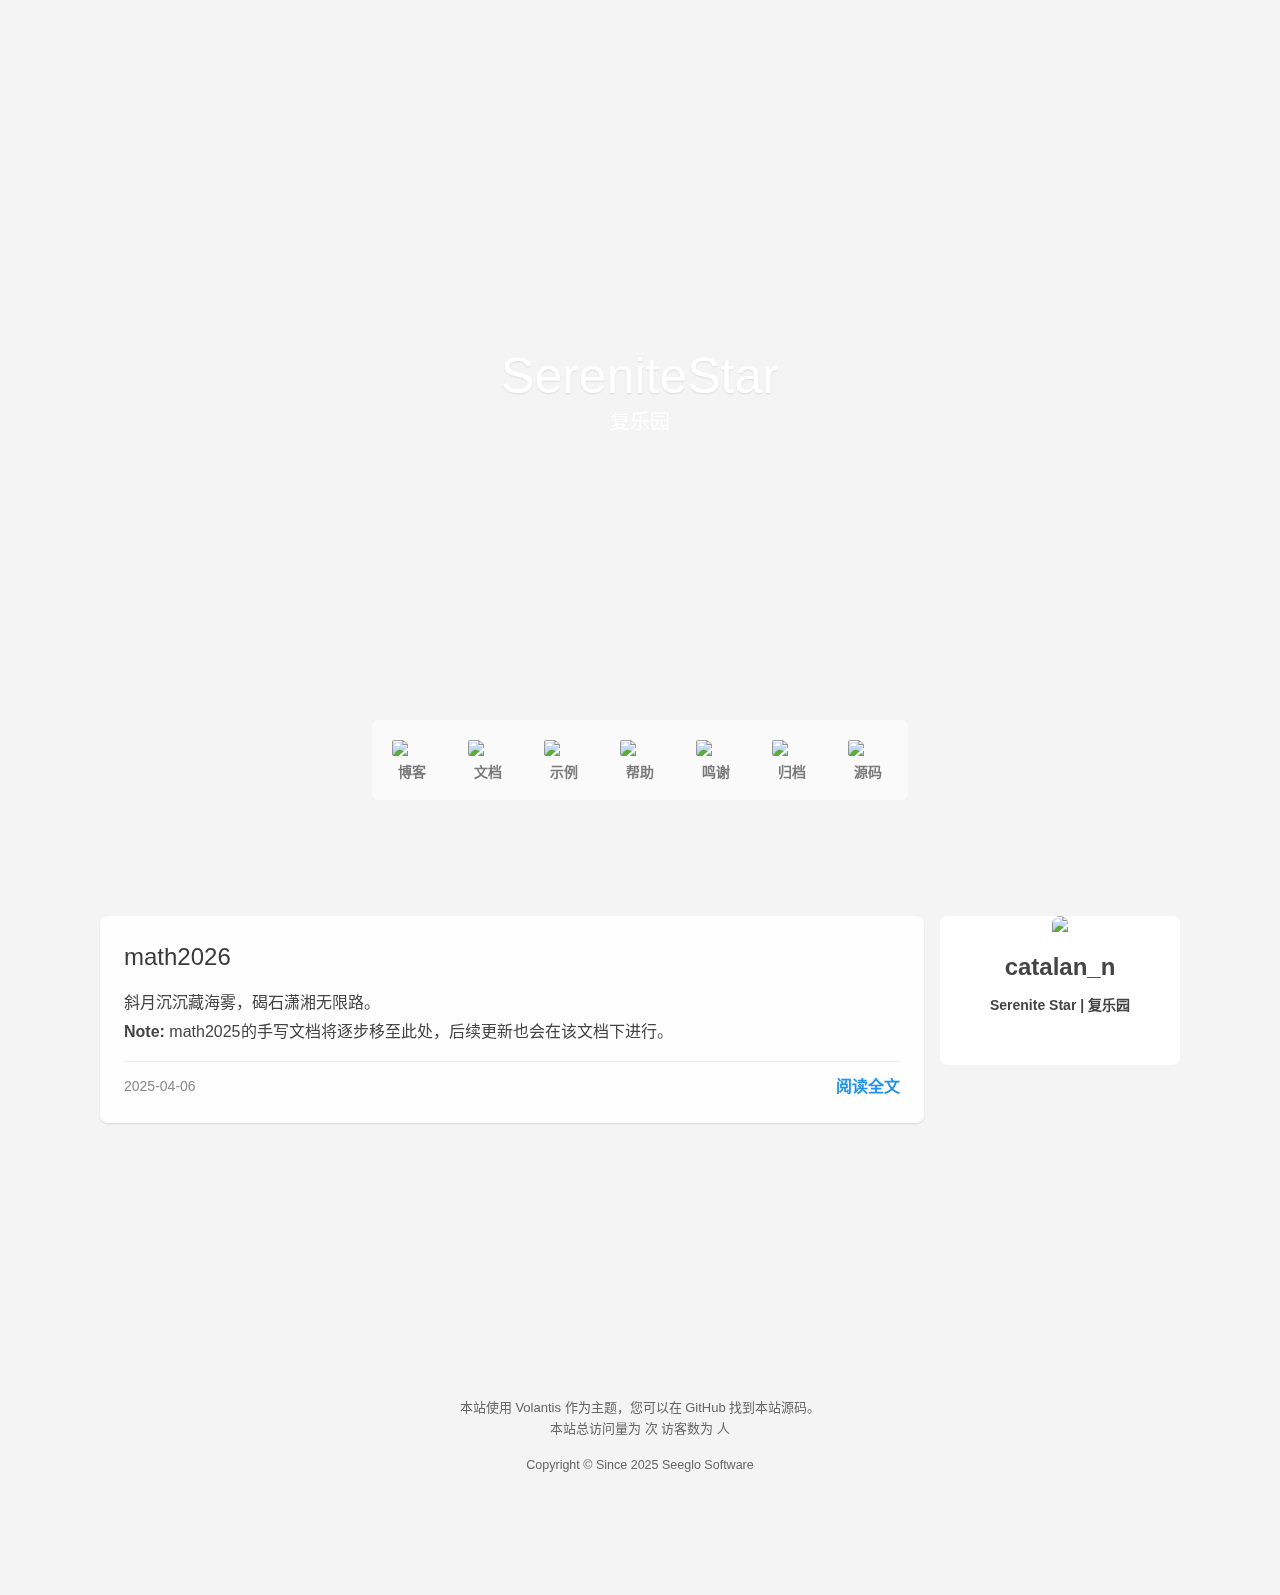
==== commit a02aada9: "Site updated: 2025-04-08 11:16:21" ====
--- a/index.html
+++ b/index.html
@@ -1972,9 +1972,9 @@
     debug: false,
     cdn: {"js":{"app":"/js/app.js","parallax":"/js/plugins/parallax.js","rightMenu":"/js/plugins/rightMenu.js","rightMenus":"/js/plugins/rightMenus.js","sites":"/js/plugins/tags/sites.js","friends":"/js/plugins/tags/friends.js","contributors":"/js/plugins/tags/contributors.js","search":"/js/search/hexo.js"},"css":{"style":"/css/style.css"}},
     default: {"avatar":"https://unpkg.com/volantis-static@0.0.1654736714924/media/placeholder/avatar/round/3442075.svg","link":"https://unpkg.com/volantis-static@0.0.1654736714924/media/placeholder/link/8f277b4ee0ecd.svg","cover":"https://unpkg.com/volantis-static@0.0.1654736714924/media/placeholder/cover/76b86c0226ffd.svg","image":"https://unpkg.com/volantis-static@0.0.1654736714924/media/placeholder/image/2659360.svg"},
-    lastupdate: new Date(1744040516095),
+    lastupdate: new Date(1744082178238),
     sidebar: {
-      for_page: ["qgroup","post","category","guide"],
+      for_page: ["blogger","category","tagcloud","donate"],
       for_post: ["toc"],
       webinfo: {
         lastupd: {
@@ -1982,7 +1982,7 @@
           friendlyShow: true
         },
         runtime: {
-          data: "2020/01/01",
+          data: "2025/04/06",
           unit: "天"
         }
       }
@@ -3012,14 +3012,6 @@
     <div class='meta-v3' line_style='solid'>
       <div>
         
-          
-          <a class='avatar' target="_blank" rel="noopener" href='https://github.com/volantis-x/'><img src='https://unpkg.com/volantis-static@0.0.1654736714924/media/org.volantis/blog/favicon/apple-touch-icon.png'></a>
-          <span hidden itemprop="author" itemscope itemtype="http://schema.org/Person">
-            <meta itemprop="image" content="https://unpkg.com/volantis-static@0.0.1654736714924/media/org.volantis/blog/favicon/apple-touch-icon.png">
-            <meta itemprop="name" content="Volantis Team">
-            <meta itemprop="url" content="https://github.com/volantis-x/">
-          </span>
-        
         <time itemprop="dateCreated datePublished" datetime="2025-04-06T16:27:33+08:00">2025-04-06</time>
         
       </div>
@@ -3050,189 +3042,102 @@
   
 
   
-
-  
     
     
       
-    
-  
-
-  
-    
+<section class="widget blogger desktop mobile pjax">
+  <div class='content'>
     
       
-
-    
-  
-
-  
-    
-    
-      
-<section class="widget grid desktop mobile pjax">
-  
-  <header>
-    
-      <i class="fa-solid fa-map-signs fa-fw" aria-hidden="true"></i><span class='name'>分类导航</span>
-    
-  </header>
-
-
-  <div class='content'>
-    <div class="grid navigation fixed">
-      
-        <a class="flat-box" href="/faqs/"
-          
-          
-          active-action="action-faqs">
-          
-            <i class="fa-solid fa-question-circle fa-fw" aria-hidden="true"></i>
-          
-          常见问题
+        <a class='avatar flat-box rectangle' href='/about/'>
+          <img no-lazy src='https://avatars.githubusercontent.com/u/138270714?s=400&u=b2762559a1a37ca0274f17a101e12d2699853974&v=4'/>
         </a>
       
-        <a class="flat-box" href="/examples/"
-          
-          
-          active-action="action-examples">
-          
-            <i class="fa-solid fa-play-circle fa-fw" aria-hidden="true"></i>
-          
-          示例博客
-        </a>
-      
-        <a class="flat-box" href="/contributors/"
-          
-          
-          active-action="action-contributors">
-          
-            <i class="fa-solid fa-handshake fa-fw" aria-hidden="true"></i>
-          
-          特别感谢
-        </a>
-      
-        <a class="flat-box" href="/archives/"
-          
-          
-          active-action="action-archives">
-          
-            <i class="fa-solid fa-file-alt fa-fw" aria-hidden="true"></i>
-          
-          测试博文
-        </a>
-      
-        <a class="flat-box" href="https://github.com/volantis-x/hexo-theme-volantis/"
-          
-            rel="external nofollow noopener noreferrer"
-          
-          
-            target="_blank"
-          
-          active-action="action-https:githubcomvolantis-xhexo-theme-volantis">
-          
-            <i class="fa-solid fa-file-code fa-fw" aria-hidden="true"></i>
-          
-          主题源码
-        </a>
-      
-        <a class="flat-box" href="https://github.com/volantis-x/hexo-theme-volantis/releases/"
-          
-            rel="external nofollow noopener noreferrer"
-          
-          
-            target="_blank"
-          
-          active-action="action-https:githubcomvolantis-xhexo-theme-volantisreleases">
-          
-            <i class="fa-solid fa-tags fa-fw" aria-hidden="true"></i>
-          
-          更新日志
-        </a>
-      
-    </div>
+    
+    
+      <div class='text'>
+        
+          <h2>catalan_n</h2>
+        
+        
+        
+          <p><span id="jinrishici-sentence">Serenite Star | 复乐园</span></p>
+          <script src="https://sdk.jinrishici.com/v2/browser/jinrishici.js" charset="utf-8"></script>
+        
+      </div>
+    
+    
+      <div class="social-wrapper">
+        
+          
+            <a href="/atom.xml"
+              class="social fa-solid fa-rss flat-btn"
+              target="_blank"
+              rel="external nofollow noopener noreferrer">
+              
+            </a>
+          
+        
+          
+            <a href="mailto:me@xxx.com"
+              class="social fa-solid fa-envelope flat-btn"
+              target="_blank"
+              rel="external nofollow noopener noreferrer">
+              
+            </a>
+          
+        
+          
+            <a href="https://github.com/volantis-x/"
+              class="social fab fa-github flat-btn"
+              target="_blank"
+              rel="external nofollow noopener noreferrer">
+              
+            </a>
+          
+        
+          
+            <a href="/"
+              class="social fa-solid fa-headphones-alt flat-btn"
+              target="_blank"
+              rel="external nofollow noopener noreferrer">
+              
+            </a>
+          
+        
+      </div>
+    
   </div>
 </section>
 
     
   
 
+  
+    
+    
+      
+
+    
+  
+
+  
+    
+    
+      
+
+    
+  
+
+  
+
 
 <div class="widget-sticky pjax">
 
-  
-  
-<section class="widget text desktop mobile ">
-  
-  <header>
-    
-      <a href='/contributors/'><i class="fa-solid fa-plus fa-fw" aria-hidden="true"></i><span class='name'>社区活动</span></a>
-    
-  </header>
-
-
-  <div class='content'>
-    
-      <p><strong>如何让自己的文章收录到这里？</strong><br>官方网站是开源的，只要您的文章与 Hexo 博客搭建相关，就可以自助进行收录，详细的操作步骤请见：「<a href="/contributors/#%E5%8F%91%E5%B8%83%E4%B8%8E%E5%88%86%E4%BA%AB%E6%96%87%E7%AB%A0"><strong>发布与分享文章</strong></a>」。</p>
-
-    
-  </div>
-</section>
-
-  
-
 </div>
 
 
 <!-- 没有 pjax 占位会报错 万恶的 pjax -->
-
-  <div class="pjax">
-    <!-- pjax占位 -->
-  </div>
-
-  <div class="pjax">
-    <!-- pjax占位 -->
-  </div>
-
-  <div class="pjax">
-    <!-- pjax占位 -->
-  </div>
-
-  <div class="pjax">
-    <!-- pjax占位 -->
-  </div>
-
-  <div class="pjax">
-    <!-- pjax占位 -->
-  </div>
-
-  <div class="pjax">
-    <!-- pjax占位 -->
-  </div>
-
-  <div class="pjax">
-    <!-- pjax占位 -->
-  </div>
-
-  <div class="pjax">
-    <!-- pjax占位 -->
-  </div>
-
-  <div class="pjax">
-    <!-- pjax占位 -->
-  </div>
-
-  <div class="pjax">
-    <!-- pjax占位 -->
-  </div>
-
-  <div class="pjax">
-    <!-- pjax占位 -->
-  </div>
-
-  <div class="pjax">
-    <!-- pjax占位 -->
-  </div>
 
   <div class="pjax">
     <!-- pjax占位 -->
@@ -3406,7 +3311,7 @@
     
       
         <div class='copyright'>
-        <p><a target="_blank" rel="noopener" href="https://github.com/volantis-x/">Copyright © Since 2017 Volantis Team</a></p>
+        <p><a target="_blank" rel="noopener" href="https://github.com/SereniteStar/">Copyright © Since 2025 Seeglo Software</a></p>
 
         </div>
       
@@ -4302,7 +4207,7 @@
 
 
   <script>
-  let imgs = ["https://unpkg.com/volantis-static@0.0.1654736714924/media/wallpaper/minimalist/2020/003.webp","https://unpkg.com/volantis-static@0.0.1654736714924/media/wallpaper/minimalist/2020/035.webp","https://unpkg.com/volantis-static@0.0.1654736714924/media/wallpaper/minimalist/2020/002.webp","https://unpkg.com/volantis-static@0.0.1654736714924/media/wallpaper/minimalist/2020/001.webp","https://unpkg.com/volantis-static@0.0.1654736714924/media/wallpaper/minimalist/2020/051.webp","https://unpkg.com/volantis-static@0.0.1654736714924/media/wallpaper/minimalist/2020/054.webp","https://unpkg.com/volantis-static@0.0.1654736714924/media/wallpaper/minimalist/2020/004.webp","https://unpkg.com/volantis-static@0.0.1654736714924/media/wallpaper/minimalist/2020/012.webp","https://unpkg.com/volantis-static@0.0.1654736714924/media/wallpaper/minimalist/2020/034.webp","https://unpkg.com/volantis-static@0.0.1654736714924/media/wallpaper/minimalist/2020/052.webp","https://unpkg.com/volantis-static@0.0.1654736714924/media/wallpaper/minimalist/2020/016.webp","https://unpkg.com/volantis-static@0.0.1654736714924/media/wallpaper/minimalist/2020/038.webp","https://unpkg.com/volantis-static@0.0.1654736714924/media/wallpaper/minimalist/2020/006.webp","https://unpkg.com/volantis-static@0.0.1654736714924/media/wallpaper/minimalist/2020/046.webp","https://unpkg.com/volantis-static@0.0.1654736714924/media/wallpaper/minimalist/2020/042.webp","https://unpkg.com/volantis-static@0.0.1654736714924/media/wallpaper/minimalist/2020/025.webp","https://unpkg.com/volantis-static@0.0.1654736714924/media/wallpaper/minimalist/2020/005.webp","https://unpkg.com/volantis-static@0.0.1654736714924/media/wallpaper/minimalist/2020/033.webp","https://unpkg.com/volantis-static@0.0.1654736714924/media/wallpaper/minimalist/2020/019.webp","https://unpkg.com/volantis-static@0.0.1654736714924/media/wallpaper/minimalist/2020/056.webp","https://unpkg.com/volantis-static@0.0.1654736714924/media/wallpaper/minimalist/2020/039.webp"];
+  let imgs = ["https://unpkg.com/volantis-static@0.0.1654736714924/media/wallpaper/minimalist/2020/016.webp","https://unpkg.com/volantis-static@0.0.1654736714924/media/wallpaper/minimalist/2020/051.webp","https://unpkg.com/volantis-static@0.0.1654736714924/media/wallpaper/minimalist/2020/006.webp","https://unpkg.com/volantis-static@0.0.1654736714924/media/wallpaper/minimalist/2020/042.webp","https://unpkg.com/volantis-static@0.0.1654736714924/media/wallpaper/minimalist/2020/039.webp","https://unpkg.com/volantis-static@0.0.1654736714924/media/wallpaper/minimalist/2020/025.webp","https://unpkg.com/volantis-static@0.0.1654736714924/media/wallpaper/minimalist/2020/004.webp","https://unpkg.com/volantis-static@0.0.1654736714924/media/wallpaper/minimalist/2020/002.webp","https://unpkg.com/volantis-static@0.0.1654736714924/media/wallpaper/minimalist/2020/012.webp","https://unpkg.com/volantis-static@0.0.1654736714924/media/wallpaper/minimalist/2020/033.webp","https://unpkg.com/volantis-static@0.0.1654736714924/media/wallpaper/minimalist/2020/056.webp","https://unpkg.com/volantis-static@0.0.1654736714924/media/wallpaper/minimalist/2020/035.webp","https://unpkg.com/volantis-static@0.0.1654736714924/media/wallpaper/minimalist/2020/046.webp","https://unpkg.com/volantis-static@0.0.1654736714924/media/wallpaper/minimalist/2020/019.webp","https://unpkg.com/volantis-static@0.0.1654736714924/media/wallpaper/minimalist/2020/034.webp","https://unpkg.com/volantis-static@0.0.1654736714924/media/wallpaper/minimalist/2020/052.webp","https://unpkg.com/volantis-static@0.0.1654736714924/media/wallpaper/minimalist/2020/001.webp","https://unpkg.com/volantis-static@0.0.1654736714924/media/wallpaper/minimalist/2020/054.webp","https://unpkg.com/volantis-static@0.0.1654736714924/media/wallpaper/minimalist/2020/003.webp","https://unpkg.com/volantis-static@0.0.1654736714924/media/wallpaper/minimalist/2020/038.webp","https://unpkg.com/volantis-static@0.0.1654736714924/media/wallpaper/minimalist/2020/005.webp"];
   let index = 0;
   let IntervalParallax = null;
 
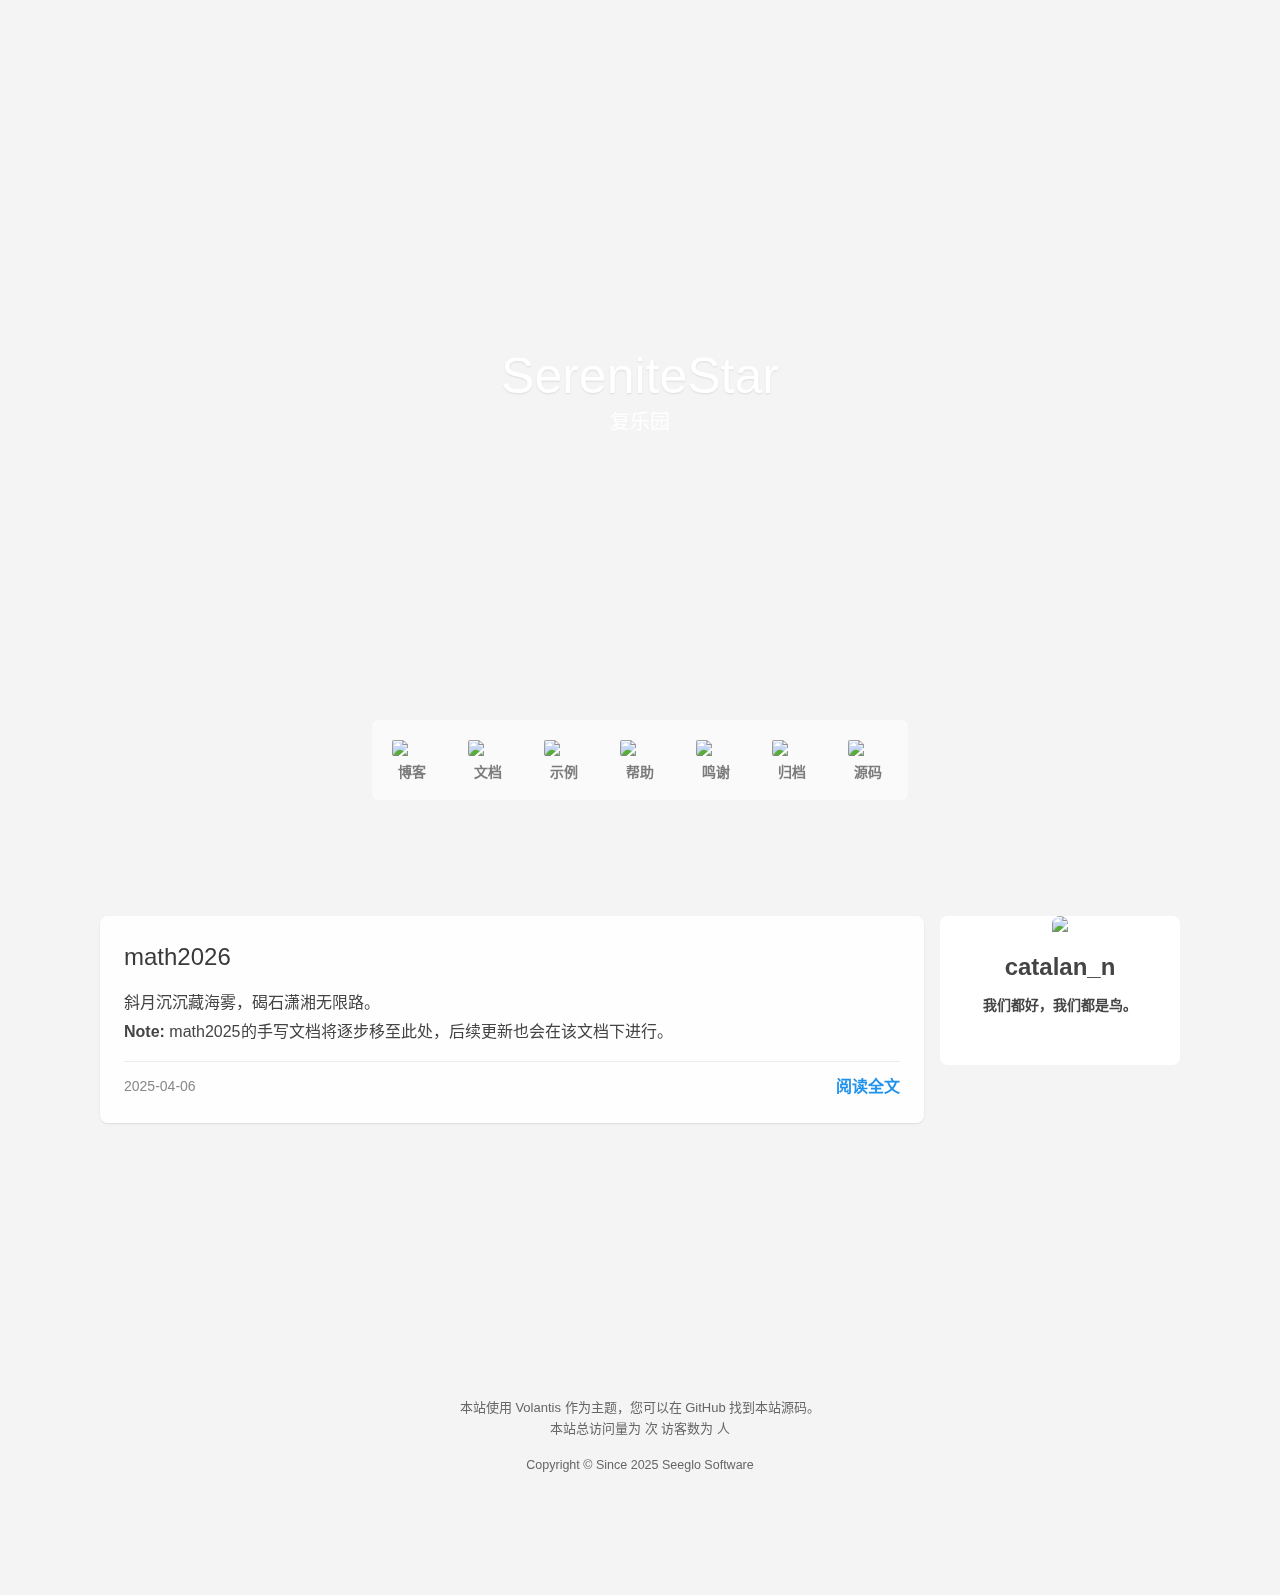
==== commit 39ac2701: "Site updated: 2025-04-10 16:00:04" ====
--- a/index.html
+++ b/index.html
@@ -1972,7 +1972,7 @@
     debug: false,
     cdn: {"js":{"app":"/js/app.js","parallax":"/js/plugins/parallax.js","rightMenu":"/js/plugins/rightMenu.js","rightMenus":"/js/plugins/rightMenus.js","sites":"/js/plugins/tags/sites.js","friends":"/js/plugins/tags/friends.js","contributors":"/js/plugins/tags/contributors.js","search":"/js/search/hexo.js"},"css":{"style":"/css/style.css"}},
     default: {"avatar":"https://unpkg.com/volantis-static@0.0.1654736714924/media/placeholder/avatar/round/3442075.svg","link":"https://unpkg.com/volantis-static@0.0.1654736714924/media/placeholder/link/8f277b4ee0ecd.svg","cover":"https://unpkg.com/volantis-static@0.0.1654736714924/media/placeholder/cover/76b86c0226ffd.svg","image":"https://unpkg.com/volantis-static@0.0.1654736714924/media/placeholder/image/2659360.svg"},
-    lastupdate: new Date(1744082178238),
+    lastupdate: new Date(1744272001388),
     sidebar: {
       for_page: ["blogger","category","tagcloud","donate"],
       for_post: ["toc"],
@@ -3062,7 +3062,8 @@
         
         
           <p><span id="jinrishici-sentence">Serenite Star | 复乐园</span></p>
-          <script src="https://sdk.jinrishici.com/v2/browser/jinrishici.js" charset="utf-8"></script>
+          <!-- Stefanie Lyrics Bot -->
+          <script src="/js/customs/stefanie_bot.js"></script>
         
       </div>
     
@@ -3109,7 +3110,6 @@
     
   </div>
 </section>
-
     
   
 
@@ -4207,7 +4207,7 @@
 
 
   <script>
-  let imgs = ["https://unpkg.com/volantis-static@0.0.1654736714924/media/wallpaper/minimalist/2020/016.webp","https://unpkg.com/volantis-static@0.0.1654736714924/media/wallpaper/minimalist/2020/051.webp","https://unpkg.com/volantis-static@0.0.1654736714924/media/wallpaper/minimalist/2020/006.webp","https://unpkg.com/volantis-static@0.0.1654736714924/media/wallpaper/minimalist/2020/042.webp","https://unpkg.com/volantis-static@0.0.1654736714924/media/wallpaper/minimalist/2020/039.webp","https://unpkg.com/volantis-static@0.0.1654736714924/media/wallpaper/minimalist/2020/025.webp","https://unpkg.com/volantis-static@0.0.1654736714924/media/wallpaper/minimalist/2020/004.webp","https://unpkg.com/volantis-static@0.0.1654736714924/media/wallpaper/minimalist/2020/002.webp","https://unpkg.com/volantis-static@0.0.1654736714924/media/wallpaper/minimalist/2020/012.webp","https://unpkg.com/volantis-static@0.0.1654736714924/media/wallpaper/minimalist/2020/033.webp","https://unpkg.com/volantis-static@0.0.1654736714924/media/wallpaper/minimalist/2020/056.webp","https://unpkg.com/volantis-static@0.0.1654736714924/media/wallpaper/minimalist/2020/035.webp","https://unpkg.com/volantis-static@0.0.1654736714924/media/wallpaper/minimalist/2020/046.webp","https://unpkg.com/volantis-static@0.0.1654736714924/media/wallpaper/minimalist/2020/019.webp","https://unpkg.com/volantis-static@0.0.1654736714924/media/wallpaper/minimalist/2020/034.webp","https://unpkg.com/volantis-static@0.0.1654736714924/media/wallpaper/minimalist/2020/052.webp","https://unpkg.com/volantis-static@0.0.1654736714924/media/wallpaper/minimalist/2020/001.webp","https://unpkg.com/volantis-static@0.0.1654736714924/media/wallpaper/minimalist/2020/054.webp","https://unpkg.com/volantis-static@0.0.1654736714924/media/wallpaper/minimalist/2020/003.webp","https://unpkg.com/volantis-static@0.0.1654736714924/media/wallpaper/minimalist/2020/038.webp","https://unpkg.com/volantis-static@0.0.1654736714924/media/wallpaper/minimalist/2020/005.webp"];
+  let imgs = ["https://unpkg.com/volantis-static@0.0.1654736714924/media/wallpaper/minimalist/2020/046.webp","https://unpkg.com/volantis-static@0.0.1654736714924/media/wallpaper/minimalist/2020/052.webp","https://unpkg.com/volantis-static@0.0.1654736714924/media/wallpaper/minimalist/2020/002.webp","https://unpkg.com/volantis-static@0.0.1654736714924/media/wallpaper/minimalist/2020/038.webp","https://unpkg.com/volantis-static@0.0.1654736714924/media/wallpaper/minimalist/2020/025.webp","https://unpkg.com/volantis-static@0.0.1654736714924/media/wallpaper/minimalist/2020/056.webp","https://unpkg.com/volantis-static@0.0.1654736714924/media/wallpaper/minimalist/2020/006.webp","https://unpkg.com/volantis-static@0.0.1654736714924/media/wallpaper/minimalist/2020/054.webp","https://unpkg.com/volantis-static@0.0.1654736714924/media/wallpaper/minimalist/2020/042.webp","https://unpkg.com/volantis-static@0.0.1654736714924/media/wallpaper/minimalist/2020/039.webp","https://unpkg.com/volantis-static@0.0.1654736714924/media/wallpaper/minimalist/2020/012.webp","https://unpkg.com/volantis-static@0.0.1654736714924/media/wallpaper/minimalist/2020/033.webp","https://unpkg.com/volantis-static@0.0.1654736714924/media/wallpaper/minimalist/2020/016.webp","https://unpkg.com/volantis-static@0.0.1654736714924/media/wallpaper/minimalist/2020/005.webp","https://unpkg.com/volantis-static@0.0.1654736714924/media/wallpaper/minimalist/2020/003.webp","https://unpkg.com/volantis-static@0.0.1654736714924/media/wallpaper/minimalist/2020/004.webp","https://unpkg.com/volantis-static@0.0.1654736714924/media/wallpaper/minimalist/2020/035.webp","https://unpkg.com/volantis-static@0.0.1654736714924/media/wallpaper/minimalist/2020/034.webp","https://unpkg.com/volantis-static@0.0.1654736714924/media/wallpaper/minimalist/2020/051.webp","https://unpkg.com/volantis-static@0.0.1654736714924/media/wallpaper/minimalist/2020/019.webp","https://unpkg.com/volantis-static@0.0.1654736714924/media/wallpaper/minimalist/2020/001.webp"];
   let index = 0;
   let IntervalParallax = null;
 
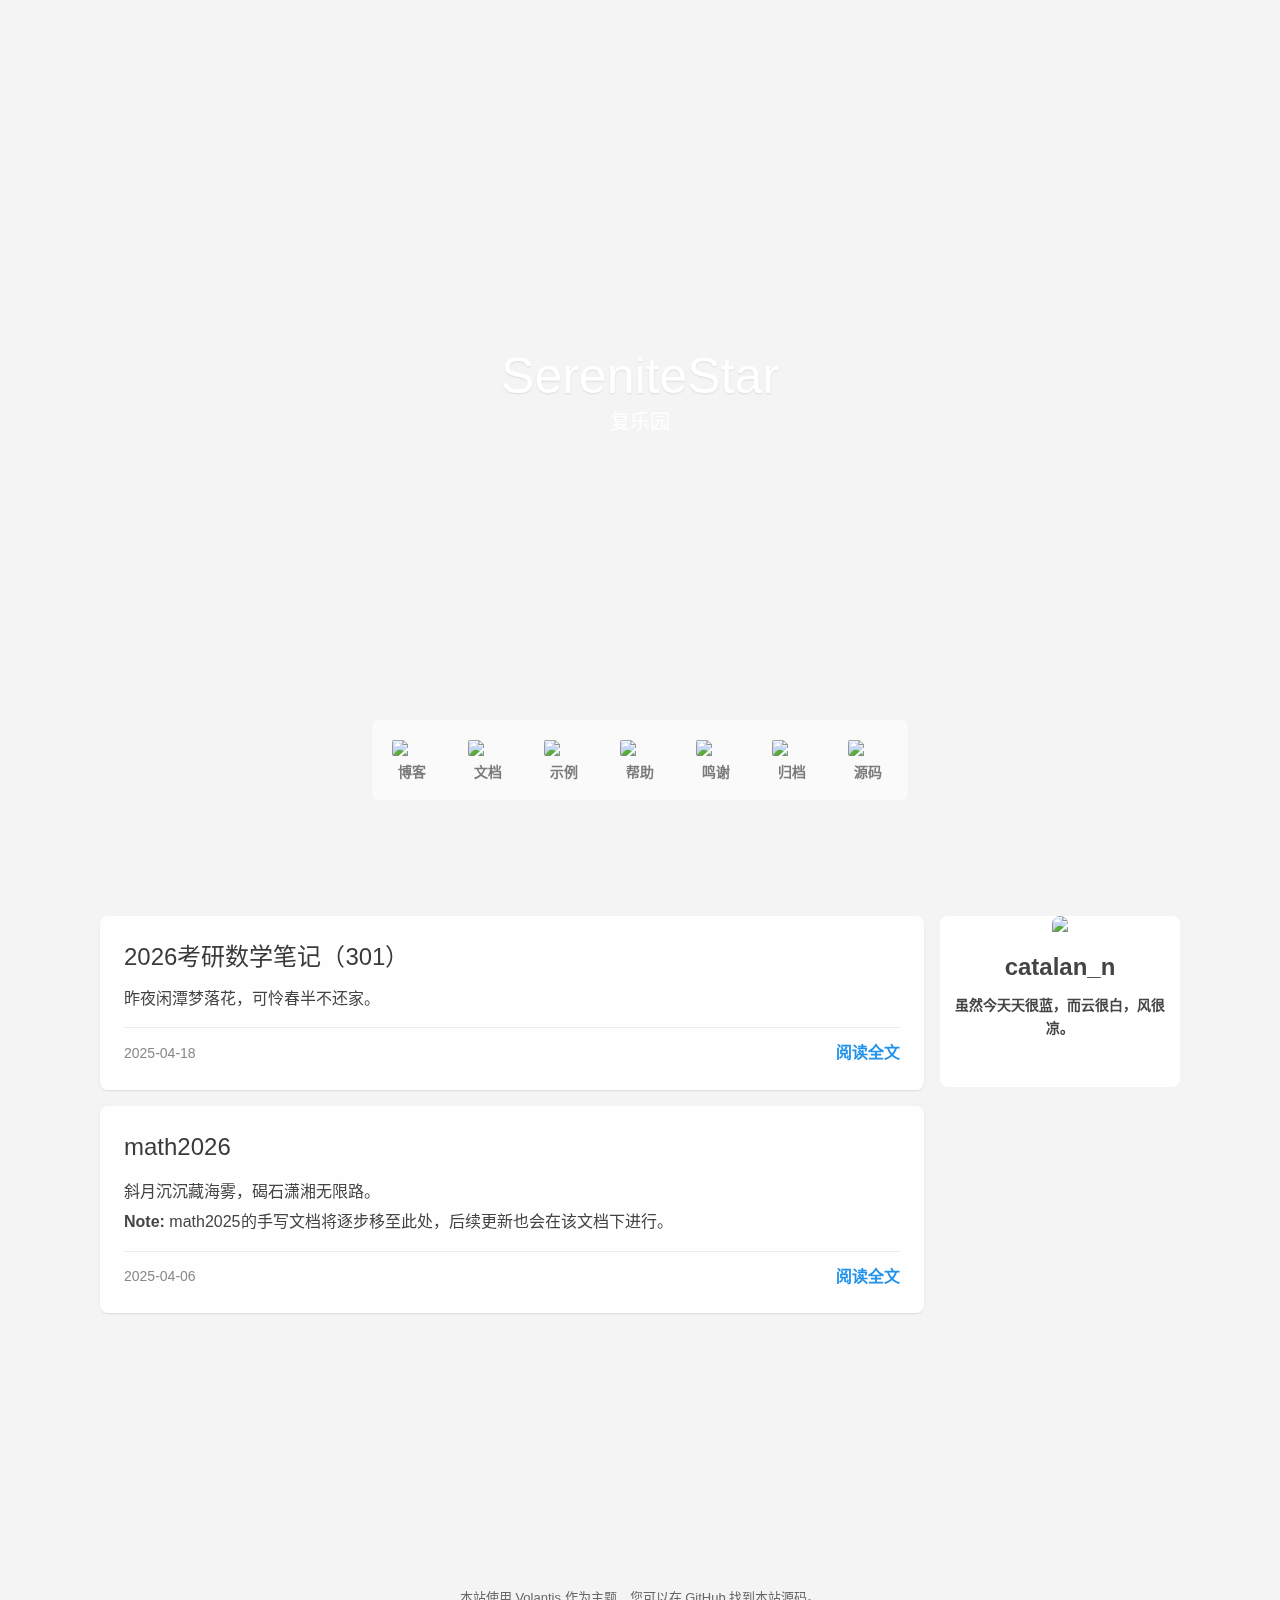
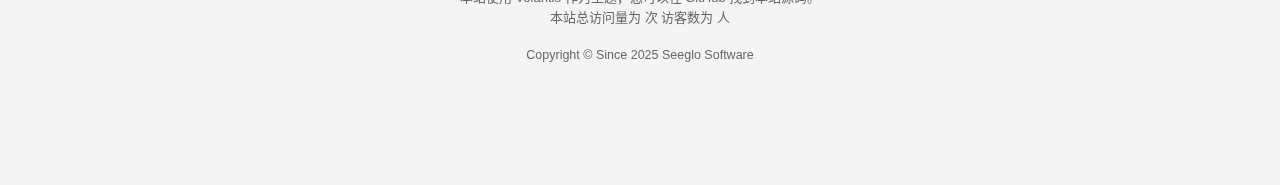
==== commit af056d3e: "Site updated: 2025-04-18 23:47:40" ====
--- a/index.html
+++ b/index.html
@@ -1972,7 +1972,7 @@
     debug: false,
     cdn: {"js":{"app":"/js/app.js","parallax":"/js/plugins/parallax.js","rightMenu":"/js/plugins/rightMenu.js","rightMenus":"/js/plugins/rightMenus.js","sites":"/js/plugins/tags/sites.js","friends":"/js/plugins/tags/friends.js","contributors":"/js/plugins/tags/contributors.js","search":"/js/search/hexo.js"},"css":{"style":"/css/style.css"}},
     default: {"avatar":"https://unpkg.com/volantis-static@0.0.1654736714924/media/placeholder/avatar/round/3442075.svg","link":"https://unpkg.com/volantis-static@0.0.1654736714924/media/placeholder/link/8f277b4ee0ecd.svg","cover":"https://unpkg.com/volantis-static@0.0.1654736714924/media/placeholder/cover/76b86c0226ffd.svg","image":"https://unpkg.com/volantis-static@0.0.1654736714924/media/placeholder/image/2659360.svg"},
-    lastupdate: new Date(1744272001388),
+    lastupdate: new Date(1744991256973),
     sidebar: {
       for_page: ["blogger","category","tagcloud","donate"],
       for_post: ["toc"],
@@ -2972,9 +2972,66 @@
         
           
         
+          
+        
       
     
     
+      
+        
+          <div class='post-wrapper'>
+            <div class="post post-v3 white-box reveal shadow floatable blur"  itemscope itemtype="http://schema.org/Article" >
+  <link itemprop="mainEntityOfPage" href="http://example.com/2025/04/18/math2026_full/">
+  <span hidden itemprop="publisher" itemscope itemtype="http://schema.org/Organization">
+    <meta itemprop="name" content="Serenite Star | 复乐园">
+  </span>
+  <span hidden itemprop="post" itemscope itemtype="http://schema.org/Post">
+    <meta itemprop="name" content="Serenite Star | 复乐园">
+    <meta itemprop="description" content="">
+  </span>
+  
+  
+  
+    <span hidden>
+      <meta itemprop="image" content="https://unpkg.com/volantis-static@0.0.1654736714924/media/org.volantis/blog/favicon/android-chrome-192x192.png">
+    </span>
+  
+  
+    
+    <h2 class="article-title"  itemprop="name headline">
+      <a href="/2025/04/18/math2026_full/"  itemprop="url">
+        2026考研数学笔记（301）
+      </a>
+    </h2>
+  
+  <div class='md article-desc' itemprop="articleBody">
+    
+      <blockquote>
+<p>昨夜闲潭梦落花，可怜春半不还家。</p>
+</blockquote>
+    
+  </div>
+  
+    <div class='meta-v3' line_style='solid'>
+      <div>
+        
+        <time itemprop="dateCreated datePublished" datetime="2025-04-18T00:00:00+08:00">2025-04-18</time>
+        
+      </div>
+      
+        <div>
+          <a class='readmore' href='/2025/04/18/math2026_full/' itemprop="url">
+            阅读全文
+          </a>
+        </div>
+      
+    </div>
+  
+
+</div>
+
+          </div>
+        
       
         
           <div class='post-wrapper'>
@@ -4207,7 +4264,7 @@
 
 
   <script>
-  let imgs = ["https://unpkg.com/volantis-static@0.0.1654736714924/media/wallpaper/minimalist/2020/046.webp","https://unpkg.com/volantis-static@0.0.1654736714924/media/wallpaper/minimalist/2020/052.webp","https://unpkg.com/volantis-static@0.0.1654736714924/media/wallpaper/minimalist/2020/002.webp","https://unpkg.com/volantis-static@0.0.1654736714924/media/wallpaper/minimalist/2020/038.webp","https://unpkg.com/volantis-static@0.0.1654736714924/media/wallpaper/minimalist/2020/025.webp","https://unpkg.com/volantis-static@0.0.1654736714924/media/wallpaper/minimalist/2020/056.webp","https://unpkg.com/volantis-static@0.0.1654736714924/media/wallpaper/minimalist/2020/006.webp","https://unpkg.com/volantis-static@0.0.1654736714924/media/wallpaper/minimalist/2020/054.webp","https://unpkg.com/volantis-static@0.0.1654736714924/media/wallpaper/minimalist/2020/042.webp","https://unpkg.com/volantis-static@0.0.1654736714924/media/wallpaper/minimalist/2020/039.webp","https://unpkg.com/volantis-static@0.0.1654736714924/media/wallpaper/minimalist/2020/012.webp","https://unpkg.com/volantis-static@0.0.1654736714924/media/wallpaper/minimalist/2020/033.webp","https://unpkg.com/volantis-static@0.0.1654736714924/media/wallpaper/minimalist/2020/016.webp","https://unpkg.com/volantis-static@0.0.1654736714924/media/wallpaper/minimalist/2020/005.webp","https://unpkg.com/volantis-static@0.0.1654736714924/media/wallpaper/minimalist/2020/003.webp","https://unpkg.com/volantis-static@0.0.1654736714924/media/wallpaper/minimalist/2020/004.webp","https://unpkg.com/volantis-static@0.0.1654736714924/media/wallpaper/minimalist/2020/035.webp","https://unpkg.com/volantis-static@0.0.1654736714924/media/wallpaper/minimalist/2020/034.webp","https://unpkg.com/volantis-static@0.0.1654736714924/media/wallpaper/minimalist/2020/051.webp","https://unpkg.com/volantis-static@0.0.1654736714924/media/wallpaper/minimalist/2020/019.webp","https://unpkg.com/volantis-static@0.0.1654736714924/media/wallpaper/minimalist/2020/001.webp"];
+  let imgs = ["https://unpkg.com/volantis-static@0.0.1654736714924/media/wallpaper/minimalist/2020/039.webp","https://unpkg.com/volantis-static@0.0.1654736714924/media/wallpaper/minimalist/2020/038.webp","https://unpkg.com/volantis-static@0.0.1654736714924/media/wallpaper/minimalist/2020/035.webp","https://unpkg.com/volantis-static@0.0.1654736714924/media/wallpaper/minimalist/2020/046.webp","https://unpkg.com/volantis-static@0.0.1654736714924/media/wallpaper/minimalist/2020/052.webp","https://unpkg.com/volantis-static@0.0.1654736714924/media/wallpaper/minimalist/2020/025.webp","https://unpkg.com/volantis-static@0.0.1654736714924/media/wallpaper/minimalist/2020/001.webp","https://unpkg.com/volantis-static@0.0.1654736714924/media/wallpaper/minimalist/2020/002.webp","https://unpkg.com/volantis-static@0.0.1654736714924/media/wallpaper/minimalist/2020/056.webp","https://unpkg.com/volantis-static@0.0.1654736714924/media/wallpaper/minimalist/2020/033.webp","https://unpkg.com/volantis-static@0.0.1654736714924/media/wallpaper/minimalist/2020/012.webp","https://unpkg.com/volantis-static@0.0.1654736714924/media/wallpaper/minimalist/2020/042.webp","https://unpkg.com/volantis-static@0.0.1654736714924/media/wallpaper/minimalist/2020/034.webp","https://unpkg.com/volantis-static@0.0.1654736714924/media/wallpaper/minimalist/2020/005.webp","https://unpkg.com/volantis-static@0.0.1654736714924/media/wallpaper/minimalist/2020/054.webp","https://unpkg.com/volantis-static@0.0.1654736714924/media/wallpaper/minimalist/2020/006.webp","https://unpkg.com/volantis-static@0.0.1654736714924/media/wallpaper/minimalist/2020/003.webp","https://unpkg.com/volantis-static@0.0.1654736714924/media/wallpaper/minimalist/2020/016.webp","https://unpkg.com/volantis-static@0.0.1654736714924/media/wallpaper/minimalist/2020/004.webp","https://unpkg.com/volantis-static@0.0.1654736714924/media/wallpaper/minimalist/2020/019.webp","https://unpkg.com/volantis-static@0.0.1654736714924/media/wallpaper/minimalist/2020/051.webp"];
   let index = 0;
   let IntervalParallax = null;
 
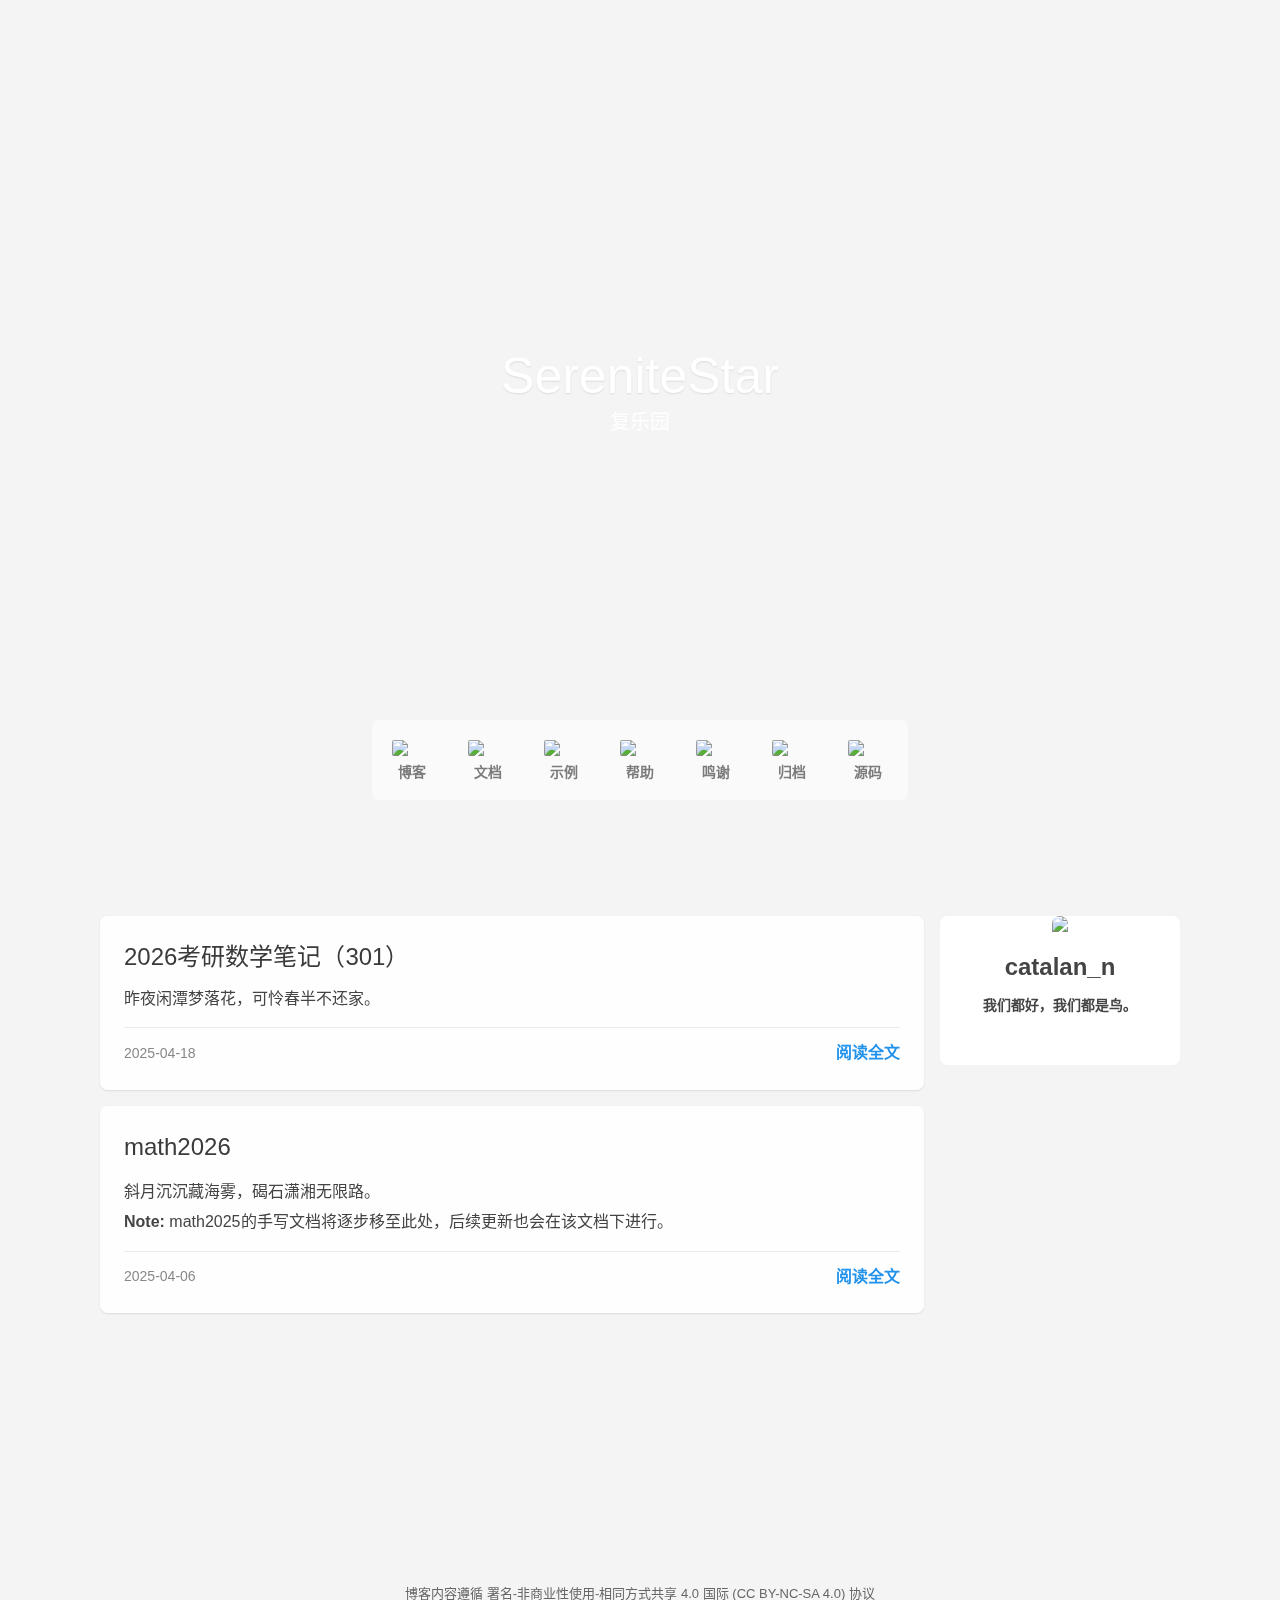
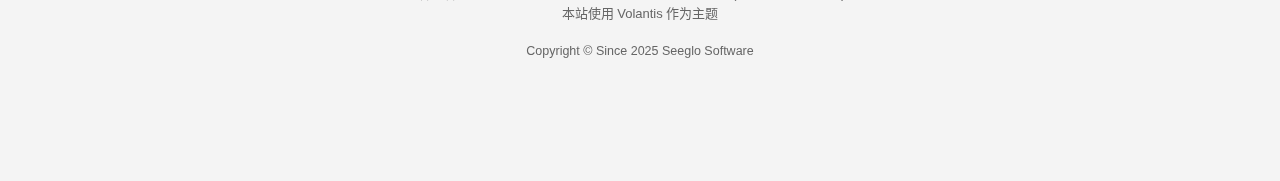
==== commit 199bf4d4: "Site updated: 2025-04-19 16:45:46" ====
--- a/index.html
+++ b/index.html
@@ -1972,7 +1972,7 @@
     debug: false,
     cdn: {"js":{"app":"/js/app.js","parallax":"/js/plugins/parallax.js","rightMenu":"/js/plugins/rightMenu.js","rightMenus":"/js/plugins/rightMenus.js","sites":"/js/plugins/tags/sites.js","friends":"/js/plugins/tags/friends.js","contributors":"/js/plugins/tags/contributors.js","search":"/js/search/hexo.js"},"css":{"style":"/css/style.css"}},
     default: {"avatar":"https://unpkg.com/volantis-static@0.0.1654736714924/media/placeholder/avatar/round/3442075.svg","link":"https://unpkg.com/volantis-static@0.0.1654736714924/media/placeholder/link/8f277b4ee0ecd.svg","cover":"https://unpkg.com/volantis-static@0.0.1654736714924/media/placeholder/cover/76b86c0226ffd.svg","image":"https://unpkg.com/volantis-static@0.0.1654736714924/media/placeholder/image/2659360.svg"},
-    lastupdate: new Date(1744991256973),
+    lastupdate: new Date(1745052343554),
     sidebar: {
       for_page: ["blogger","category","tagcloud","donate"],
       for_post: ["toc"],
@@ -1992,7 +1992,7 @@
       fancybox: {"css":"https://unpkg.com/volantis-static@0.0.1654736714924/libs/@fancyapps/ui/dist/fancybox.css","js":"https://unpkg.com/volantis-static@0.0.1654736714924/libs/@fancyapps/ui/dist/fancybox.umd.js"},
       
       aplayer: {
-        id: 5062959861,
+        id: 12657635573,
         enable:true
       },
       
@@ -2424,9 +2424,9 @@
         
         <a class="title flat-box" target="_self" href='/'>
           
+            <img no-lazy class='logo' src='https://gcore.jsdelivr.net/gh/SereniteStar/hexo_assets@master/icons/ss-logo.png'/>
           
           
-            Volantis 6 <sup style="color:#ff9800">alpha</sup>
           
         </a>
       
@@ -2440,199 +2440,14 @@
             
               <li>
                 <a class="menuitem flat-box faa-parent animated-hover"
-                href="/v6/getting-started/" title="文档"
-                  
-                  
-                    target="_self"
-                  
-                  
-                    active-action="action-v6getting-started"
-                  >
-                  <i class='fa-duotone fa-book faa-tada fa-fw'></i>文档
-                </a>
-                
-              </li>
-            
-          
-          
-            
-            
-              <li>
-                <a class="menuitem flat-box faa-parent animated-hover"
-                href="/examples/" title="示例"
+                href="/" title="Blogs"
                   
                   
                   
-                    active-action="action-examples"
+                    active-action="action-home"
                   >
-                  <i class='fa-duotone fa-play-circle faa-tada fa-fw'></i>示例
+                  <i class='fa-solid fa-rss fa-fw'></i>Blogs
                 </a>
-                
-              </li>
-            
-          
-          
-            
-            
-              <li>
-                <a class="menuitem flat-box faa-parent animated-hover"
-                href="/faqs/" title="帮助"
-                  
-                  
-                  
-                    active-action="action-faqs"
-                  >
-                  <i class='fa-duotone fa-question-circle faa-tada fa-fw'></i>帮助
-                </a>
-                
-              </li>
-            
-          
-          
-            
-            
-              <li>
-                <a class="menuitem flat-box faa-parent animated-hover"
-                href="/contributors/" title="鸣谢"
-                  
-                  
-                  
-                    active-action="action-contributors"
-                  >
-                  <i class='fa-duotone fa-heart fa-fw'></i>鸣谢
-                </a>
-                
-              </li>
-            
-          
-          
-            
-            
-              <li>
-                <a class="menuitem flat-box faa-parent animated-hover"
-                 href="/" onclick="return false;" title="更多"
-                  
-                  
-                  >
-                  <i class='fa-duotone fa-ellipsis-v fa-fw'></i>更多
-                </a>
-                
-                  <ul class="list-v">
-                    
-                      
-            
-              <li>
-                <a class="menuitem flat-box header toggle-mode-btn">
-                  <i class='fa-solid fa-moon fa-fw'></i>暗黑模式
-                </a>
-              <li>
-            
-          
-                    
-                      
-            
-              <hr>
-            
-          
-                    
-                      
-            
-              <li>
-                <a class="menuitem flat-box faa-parent animated-hover"
-                target="_blank" rel="noopener" href="https://github.com/volantis-x/volantis-docs/" title="本站源码"
-                  
-                  
-                  
-                    active-action="action-https:githubcomvolantis-xvolantis-docs"
-                  >
-                  本站源码
-                </a>
-                
-              </li>
-            
-          
-                    
-                      
-            
-              <li>
-                <a class="menuitem flat-box faa-parent animated-hover"
-                target="_blank" rel="noopener" href="https://github.com/volantis-x/hexo-theme-volantis/" title="主题源码"
-                  
-                  
-                  
-                    active-action="action-https:githubcomvolantis-xhexo-theme-volantis"
-                  >
-                  主题源码
-                </a>
-                
-              </li>
-            
-          
-                    
-                      
-            
-              <hr>
-            
-          
-                    
-                      
-            
-              <li>
-                <a class="menuitem flat-box faa-parent animated-hover"
-                target="_blank" rel="noopener" href="https://github.com/volantis-x/hexo-theme-volantis/releases/" title="更新日志"
-                  
-                  
-                  
-                    active-action="action-https:githubcomvolantis-xhexo-theme-volantisreleases"
-                  >
-                  更新日志
-                </a>
-                
-              </li>
-            
-          
-                    
-                      
-            
-              <li>
-                <a class="menuitem flat-box faa-parent animated-hover"
-                href="/archives/" title="博客文章"
-                  
-                  
-                  
-                    active-action="action-archives"
-                  >
-                  博客文章
-                </a>
-                
-              </li>
-            
-          
-                    
-                      
-            
-              <hr>
-            
-          
-                    
-                      
-            
-              <li>
-                <a class="menuitem flat-box faa-parent animated-hover"
-                href="/v5/getting-started/" title="文档 v5"
-                  
-                  
-                  
-                    active-action="action-v5getting-started"
-                  >
-                  文档 v5
-                </a>
-                
-              </li>
-            
-          
-                    
-                  </ul>
                 
               </li>
             
@@ -2661,199 +2476,14 @@
             
               <li>
                 <a class="menuitem flat-box faa-parent animated-hover"
-                href="/v6/getting-started/" title="文档"
-                  
-                  
-                    target="_self"
-                  
-                  
-                    active-action="action-v6getting-started"
-                  >
-                  <i class='fa-duotone fa-book faa-tada fa-fw'></i>文档
-                </a>
-                
-              </li>
-            
-          
-            
-              
-            
-              <li>
-                <a class="menuitem flat-box faa-parent animated-hover"
-                href="/examples/" title="示例"
+                href="/" title="Blogs"
                   
                   
                   
-                    active-action="action-examples"
+                    active-action="action-home"
                   >
-                  <i class='fa-duotone fa-play-circle faa-tada fa-fw'></i>示例
+                  <i class='fa-solid fa-rss fa-fw'></i>Blogs
                 </a>
-                
-              </li>
-            
-          
-            
-              
-            
-              <li>
-                <a class="menuitem flat-box faa-parent animated-hover"
-                href="/faqs/" title="帮助"
-                  
-                  
-                  
-                    active-action="action-faqs"
-                  >
-                  <i class='fa-duotone fa-question-circle faa-tada fa-fw'></i>帮助
-                </a>
-                
-              </li>
-            
-          
-            
-              
-            
-              <li>
-                <a class="menuitem flat-box faa-parent animated-hover"
-                href="/contributors/" title="鸣谢"
-                  
-                  
-                  
-                    active-action="action-contributors"
-                  >
-                  <i class='fa-duotone fa-heart fa-fw'></i>鸣谢
-                </a>
-                
-              </li>
-            
-          
-            
-              
-            
-              <li>
-                <a class="menuitem flat-box faa-parent animated-hover"
-                 href="/" onclick="return false;" title="更多"
-                  
-                  
-                  >
-                  <i class='fa-duotone fa-ellipsis-v fa-fw'></i>更多
-                </a>
-                
-                  <ul class="list-v">
-                    
-                      
-            
-              <li>
-                <a class="menuitem flat-box header toggle-mode-btn">
-                  <i class='fa-solid fa-moon fa-fw'></i>暗黑模式
-                </a>
-              <li>
-            
-          
-                    
-                      
-            
-              <hr>
-            
-          
-                    
-                      
-            
-              <li>
-                <a class="menuitem flat-box faa-parent animated-hover"
-                target="_blank" rel="noopener" href="https://github.com/volantis-x/volantis-docs/" title="本站源码"
-                  
-                  
-                  
-                    active-action="action-https:githubcomvolantis-xvolantis-docs"
-                  >
-                  本站源码
-                </a>
-                
-              </li>
-            
-          
-                    
-                      
-            
-              <li>
-                <a class="menuitem flat-box faa-parent animated-hover"
-                target="_blank" rel="noopener" href="https://github.com/volantis-x/hexo-theme-volantis/" title="主题源码"
-                  
-                  
-                  
-                    active-action="action-https:githubcomvolantis-xhexo-theme-volantis"
-                  >
-                  主题源码
-                </a>
-                
-              </li>
-            
-          
-                    
-                      
-            
-              <hr>
-            
-          
-                    
-                      
-            
-              <li>
-                <a class="menuitem flat-box faa-parent animated-hover"
-                target="_blank" rel="noopener" href="https://github.com/volantis-x/hexo-theme-volantis/releases/" title="更新日志"
-                  
-                  
-                  
-                    active-action="action-https:githubcomvolantis-xhexo-theme-volantisreleases"
-                  >
-                  更新日志
-                </a>
-                
-              </li>
-            
-          
-                    
-                      
-            
-              <li>
-                <a class="menuitem flat-box faa-parent animated-hover"
-                href="/archives/" title="博客文章"
-                  
-                  
-                  
-                    active-action="action-archives"
-                  >
-                  博客文章
-                </a>
-                
-              </li>
-            
-          
-                    
-                      
-            
-              <hr>
-            
-          
-                    
-                      
-            
-              <li>
-                <a class="menuitem flat-box faa-parent animated-hover"
-                href="/v5/getting-started/" title="文档 v5"
-                  
-                  
-                  
-                    active-action="action-v5getting-started"
-                  >
-                  文档 v5
-                </a>
-                
-              </li>
-            
-          
-                    
-                  </ul>
                 
               </li>
             
@@ -3265,14 +2895,14 @@
     <meting-js
       theme='#1BCDFC'
       autoplay='false'
-      volume='0.4'
+      volume='0.7'
       loop='all'
-      order='random'
+      order='list'
       fixed='false'
       list-max-height='320px'
       server='netease'
       type='playlist'
-      id='5062959861'
+      id='12657635573'
       list-folded='true'>
     </meting-js>
   
@@ -3287,66 +2917,36 @@
           
             
               <a href="/atom.xml"
-                class="social  flat-btn"
+                class="social fas fa-rss flat-btn"
                 target="_blank"
                 rel="external nofollow noopener noreferrer" itemprop="url">
-                
-                  <img src="https://unpkg.com/volantis-static@0.0.1654736714924/media/org.volantis/icon/1322024-social-media/020-rss.svg" class="lazyload" data-srcset="https://unpkg.com/volantis-static@0.0.1654736714924/media/org.volantis/icon/1322024-social-media/020-rss.svg" srcset="[data-uri]"/>
                 
               </a>
             
           
             
-              <a href="https://github.com/volantis-x/"
-                class="social  flat-btn"
+              <a href="mailto:me@xaoxuu.com"
+                class="social fas fa-envelope flat-btn"
                 target="_blank"
                 rel="external nofollow noopener noreferrer" itemprop="url">
-                
-                  <img src="https://unpkg.com/volantis-static@0.0.1654736714924/media/org.volantis/icon/1322024-social-media/029-github.svg" class="lazyload" data-srcset="https://unpkg.com/volantis-static@0.0.1654736714924/media/org.volantis/icon/1322024-social-media/029-github.svg" srcset="[data-uri]"/>
                 
               </a>
             
           
             
-              <a href="https://t.me/volantis_x"
-                class="social  flat-btn"
+              <a href="https://github.com/xaoxuu"
+                class="social fab fa-github flat-btn"
                 target="_blank"
                 rel="external nofollow noopener noreferrer" itemprop="url">
-                
-                  <img src="https://unpkg.com/volantis-static@0.0.1654736714924/media/org.volantis/icon/1322024-social-media/010-facebook.svg" class="lazyload" data-srcset="https://unpkg.com/volantis-static@0.0.1654736714924/media/org.volantis/icon/1322024-social-media/010-facebook.svg" srcset="[data-uri]"/>
                 
               </a>
             
           
             
-              <a href="https://t.me/volantis_x"
-                class="social  flat-btn"
+              <a href="https://music.163.com/#/user/home?id=63035382"
+                class="social fas fa-headphones-alt flat-btn"
                 target="_blank"
                 rel="external nofollow noopener noreferrer" itemprop="url">
-                
-                  <img src="https://unpkg.com/volantis-static@0.0.1654736714924/media/org.volantis/icon/1322024-social-media/018-twitter.svg" class="lazyload" data-srcset="https://unpkg.com/volantis-static@0.0.1654736714924/media/org.volantis/icon/1322024-social-media/018-twitter.svg" srcset="[data-uri]"/>
-                
-              </a>
-            
-          
-            
-              <a href="https://t.me/volantis_x"
-                class="social  flat-btn"
-                target="_blank"
-                rel="external nofollow noopener noreferrer" itemprop="url">
-                
-                  <img src="https://unpkg.com/volantis-static@0.0.1654736714924/media/org.volantis/icon/1322024-social-media/045-telegram.svg" class="lazyload" data-srcset="https://unpkg.com/volantis-static@0.0.1654736714924/media/org.volantis/icon/1322024-social-media/045-telegram.svg" srcset="[data-uri]"/>
-                
-              </a>
-            
-          
-            
-              <a href="https://t.me/volantis_x"
-                class="social  flat-btn"
-                target="_blank"
-                rel="external nofollow noopener noreferrer" itemprop="url">
-                
-                  <img src="https://unpkg.com/volantis-static@0.0.1654736714924/media/org.volantis/icon/1322024-social-media/006-youtube.svg" class="lazyload" data-srcset="https://unpkg.com/volantis-static@0.0.1654736714924/media/org.volantis/icon/1322024-social-media/006-youtube.svg" srcset="[data-uri]"/>
                 
               </a>
             
@@ -3355,15 +2955,14 @@
       
     
       
-        <p>本站使用 <a target="_blank" rel="noopener" href="https://github.com/volantis-x/hexo-theme-volantis/#5.8.0">Volantis</a> 作为主题，您可以在 GitHub 找到<a target="_blank" rel="noopener" href="https://github.com/volantis-x/volantis-docs">本站源码</a>。</p>
-
+        <div><p>博客内容遵循 <a target="_blank" rel="noopener" href="https://creativecommons.org/licenses/by-nc-sa/4.0/deed.zh">署名-非商业性使用-相同方式共享 4.0 国际 (CC BY-NC-SA 4.0) 协议</a></p>
+</div>
       
     
       
-        
-          <div><p><span id="lc-sv">本站总访问量为 <span id='number'><i class="fa-solid fa-loader fa-spin fa-fw" aria-hidden="true"></i></span> 次</span> <span id="lc-uv">访客数为 <span id='number'><i class="fa-solid fa-loader fa-spin fa-fw" aria-hidden="true"></i></span> 人</span></p>
-</div>
-        
+        本站使用
+        <a href="https://github.com/volantis-x/hexo-theme-volantis/#5.8.0" target="_blank" class="codename">Volantis</a>
+        作为主题
       
     
       
@@ -4074,7 +3673,7 @@
             Metings.forEach((item, index) => {
               const aplayerItem = item.aplayer; if(!aplayerItem) return;
               const rightAplayerCheck = 'true' === 'true'
-                && item.meta.id === '5062959861';
+                && item.meta.id === '12657635573';
               if(rightAplayerCheck && typeof RightMenuAplayer !="undefined") RightMenuAplayer.checkAPlayer();
               if(aplayerItem.events.events.play.every(item => {return item.name !== 'messagePlay'})) {
                 aplayerItem.on('play', function messagePlay() {
@@ -4143,7 +3742,7 @@
   function pjax_giscus() {
     const HEAD = check_giscus();
     if (!HEAD) return;
-    let cfg = Object.assign({"theme":{"light":"light","dark":"dark"},"repo":"volantis-x/community","repo-id":"MDEwOlJlcG9zaXRvcnkyNDIzNjY1ODM=","mapping":"number","term":"145","reactions-enabled":"1","emit-metadata":"0","lang":"zh-CN","input-position":"top"},pdata.commentConfig)
+    let cfg = Object.assign({"theme":{"light":"light","dark":"dark"}},pdata.commentConfig)
     const script = document.createElement('script');
     script.setAttribute('src', 'https://giscus.app/client.js');
     Object.keys(cfg).forEach(k=>{
@@ -4264,7 +3863,7 @@
 
 
   <script>
-  let imgs = ["https://unpkg.com/volantis-static@0.0.1654736714924/media/wallpaper/minimalist/2020/039.webp","https://unpkg.com/volantis-static@0.0.1654736714924/media/wallpaper/minimalist/2020/038.webp","https://unpkg.com/volantis-static@0.0.1654736714924/media/wallpaper/minimalist/2020/035.webp","https://unpkg.com/volantis-static@0.0.1654736714924/media/wallpaper/minimalist/2020/046.webp","https://unpkg.com/volantis-static@0.0.1654736714924/media/wallpaper/minimalist/2020/052.webp","https://unpkg.com/volantis-static@0.0.1654736714924/media/wallpaper/minimalist/2020/025.webp","https://unpkg.com/volantis-static@0.0.1654736714924/media/wallpaper/minimalist/2020/001.webp","https://unpkg.com/volantis-static@0.0.1654736714924/media/wallpaper/minimalist/2020/002.webp","https://unpkg.com/volantis-static@0.0.1654736714924/media/wallpaper/minimalist/2020/056.webp","https://unpkg.com/volantis-static@0.0.1654736714924/media/wallpaper/minimalist/2020/033.webp","https://unpkg.com/volantis-static@0.0.1654736714924/media/wallpaper/minimalist/2020/012.webp","https://unpkg.com/volantis-static@0.0.1654736714924/media/wallpaper/minimalist/2020/042.webp","https://unpkg.com/volantis-static@0.0.1654736714924/media/wallpaper/minimalist/2020/034.webp","https://unpkg.com/volantis-static@0.0.1654736714924/media/wallpaper/minimalist/2020/005.webp","https://unpkg.com/volantis-static@0.0.1654736714924/media/wallpaper/minimalist/2020/054.webp","https://unpkg.com/volantis-static@0.0.1654736714924/media/wallpaper/minimalist/2020/006.webp","https://unpkg.com/volantis-static@0.0.1654736714924/media/wallpaper/minimalist/2020/003.webp","https://unpkg.com/volantis-static@0.0.1654736714924/media/wallpaper/minimalist/2020/016.webp","https://unpkg.com/volantis-static@0.0.1654736714924/media/wallpaper/minimalist/2020/004.webp","https://unpkg.com/volantis-static@0.0.1654736714924/media/wallpaper/minimalist/2020/019.webp","https://unpkg.com/volantis-static@0.0.1654736714924/media/wallpaper/minimalist/2020/051.webp"];
+  let imgs = ["https://unpkg.com/volantis-static@0.0.1654736714924/media/wallpaper/minimalist/2020/046.webp","https://unpkg.com/volantis-static@0.0.1654736714924/media/wallpaper/minimalist/2020/034.webp","https://unpkg.com/volantis-static@0.0.1654736714924/media/wallpaper/minimalist/2020/016.webp","https://unpkg.com/volantis-static@0.0.1654736714924/media/wallpaper/minimalist/2020/033.webp","https://unpkg.com/volantis-static@0.0.1654736714924/media/wallpaper/minimalist/2020/012.webp","https://unpkg.com/volantis-static@0.0.1654736714924/media/wallpaper/minimalist/2020/035.webp","https://unpkg.com/volantis-static@0.0.1654736714924/media/wallpaper/minimalist/2020/019.webp","https://unpkg.com/volantis-static@0.0.1654736714924/media/wallpaper/minimalist/2020/004.webp","https://unpkg.com/volantis-static@0.0.1654736714924/media/wallpaper/minimalist/2020/039.webp","https://unpkg.com/volantis-static@0.0.1654736714924/media/wallpaper/minimalist/2020/056.webp","https://unpkg.com/volantis-static@0.0.1654736714924/media/wallpaper/minimalist/2020/006.webp","https://unpkg.com/volantis-static@0.0.1654736714924/media/wallpaper/minimalist/2020/003.webp","https://unpkg.com/volantis-static@0.0.1654736714924/media/wallpaper/minimalist/2020/005.webp","https://unpkg.com/volantis-static@0.0.1654736714924/media/wallpaper/minimalist/2020/002.webp","https://unpkg.com/volantis-static@0.0.1654736714924/media/wallpaper/minimalist/2020/042.webp","https://unpkg.com/volantis-static@0.0.1654736714924/media/wallpaper/minimalist/2020/052.webp","https://unpkg.com/volantis-static@0.0.1654736714924/media/wallpaper/minimalist/2020/025.webp","https://unpkg.com/volantis-static@0.0.1654736714924/media/wallpaper/minimalist/2020/054.webp","https://unpkg.com/volantis-static@0.0.1654736714924/media/wallpaper/minimalist/2020/001.webp","https://unpkg.com/volantis-static@0.0.1654736714924/media/wallpaper/minimalist/2020/038.webp","https://unpkg.com/volantis-static@0.0.1654736714924/media/wallpaper/minimalist/2020/051.webp"];
   let index = 0;
   let IntervalParallax = null;
 
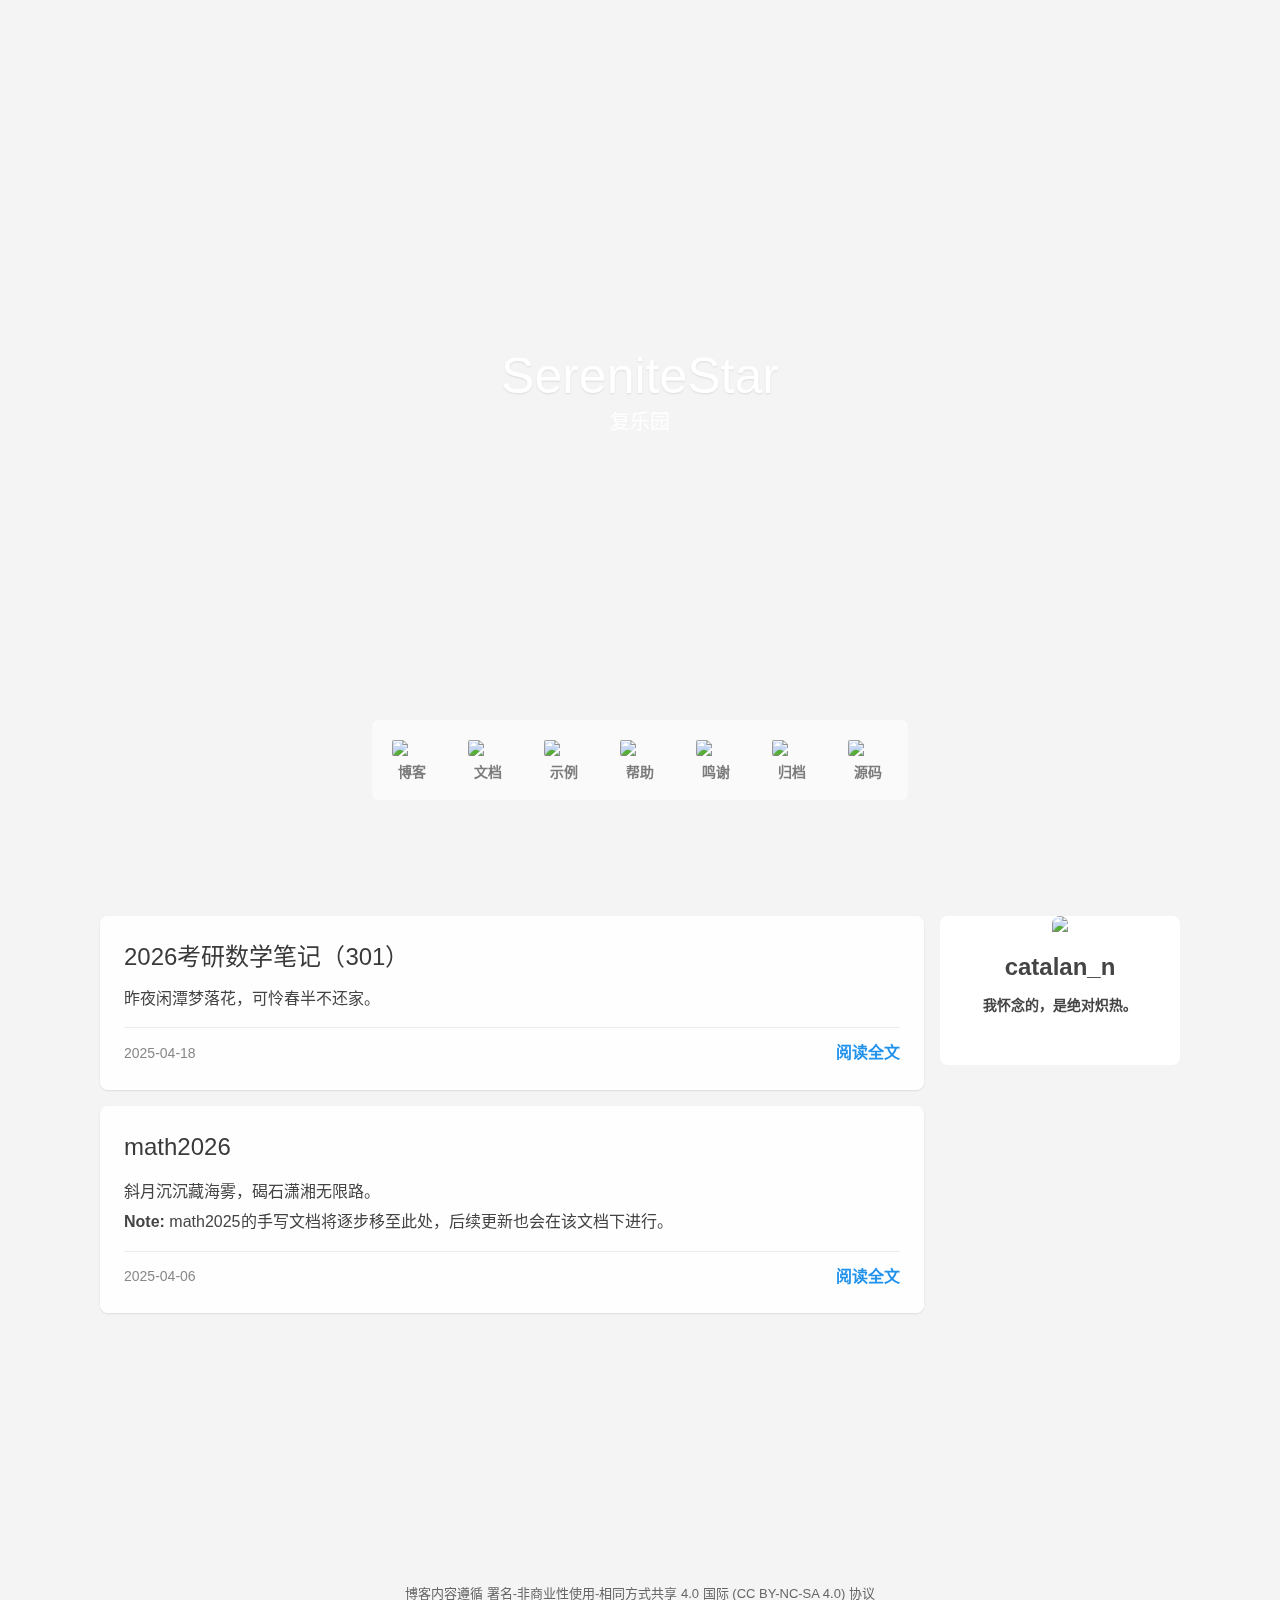
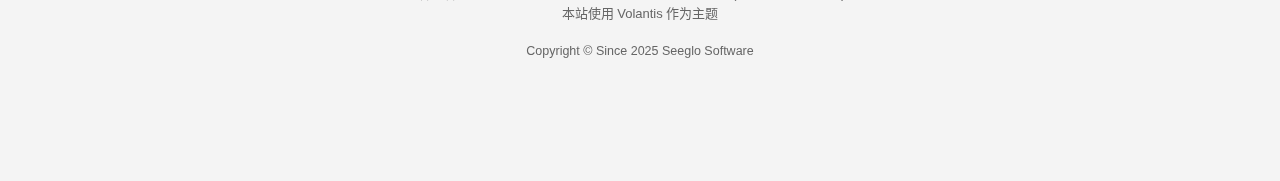
==== commit b389dd5d: "Site updated: 2025-04-19 16:51:39" ====
--- a/index.html
+++ b/index.html
@@ -1972,7 +1972,7 @@
     debug: false,
     cdn: {"js":{"app":"/js/app.js","parallax":"/js/plugins/parallax.js","rightMenu":"/js/plugins/rightMenu.js","rightMenus":"/js/plugins/rightMenus.js","sites":"/js/plugins/tags/sites.js","friends":"/js/plugins/tags/friends.js","contributors":"/js/plugins/tags/contributors.js","search":"/js/search/hexo.js"},"css":{"style":"/css/style.css"}},
     default: {"avatar":"https://unpkg.com/volantis-static@0.0.1654736714924/media/placeholder/avatar/round/3442075.svg","link":"https://unpkg.com/volantis-static@0.0.1654736714924/media/placeholder/link/8f277b4ee0ecd.svg","cover":"https://unpkg.com/volantis-static@0.0.1654736714924/media/placeholder/cover/76b86c0226ffd.svg","image":"https://unpkg.com/volantis-static@0.0.1654736714924/media/placeholder/image/2659360.svg"},
-    lastupdate: new Date(1745052343554),
+    lastupdate: new Date(1745052693632),
     sidebar: {
       for_page: ["blogger","category","tagcloud","donate"],
       for_post: ["toc"],
@@ -3863,7 +3863,7 @@
 
 
   <script>
-  let imgs = ["https://unpkg.com/volantis-static@0.0.1654736714924/media/wallpaper/minimalist/2020/046.webp","https://unpkg.com/volantis-static@0.0.1654736714924/media/wallpaper/minimalist/2020/034.webp","https://unpkg.com/volantis-static@0.0.1654736714924/media/wallpaper/minimalist/2020/016.webp","https://unpkg.com/volantis-static@0.0.1654736714924/media/wallpaper/minimalist/2020/033.webp","https://unpkg.com/volantis-static@0.0.1654736714924/media/wallpaper/minimalist/2020/012.webp","https://unpkg.com/volantis-static@0.0.1654736714924/media/wallpaper/minimalist/2020/035.webp","https://unpkg.com/volantis-static@0.0.1654736714924/media/wallpaper/minimalist/2020/019.webp","https://unpkg.com/volantis-static@0.0.1654736714924/media/wallpaper/minimalist/2020/004.webp","https://unpkg.com/volantis-static@0.0.1654736714924/media/wallpaper/minimalist/2020/039.webp","https://unpkg.com/volantis-static@0.0.1654736714924/media/wallpaper/minimalist/2020/056.webp","https://unpkg.com/volantis-static@0.0.1654736714924/media/wallpaper/minimalist/2020/006.webp","https://unpkg.com/volantis-static@0.0.1654736714924/media/wallpaper/minimalist/2020/003.webp","https://unpkg.com/volantis-static@0.0.1654736714924/media/wallpaper/minimalist/2020/005.webp","https://unpkg.com/volantis-static@0.0.1654736714924/media/wallpaper/minimalist/2020/002.webp","https://unpkg.com/volantis-static@0.0.1654736714924/media/wallpaper/minimalist/2020/042.webp","https://unpkg.com/volantis-static@0.0.1654736714924/media/wallpaper/minimalist/2020/052.webp","https://unpkg.com/volantis-static@0.0.1654736714924/media/wallpaper/minimalist/2020/025.webp","https://unpkg.com/volantis-static@0.0.1654736714924/media/wallpaper/minimalist/2020/054.webp","https://unpkg.com/volantis-static@0.0.1654736714924/media/wallpaper/minimalist/2020/001.webp","https://unpkg.com/volantis-static@0.0.1654736714924/media/wallpaper/minimalist/2020/038.webp","https://unpkg.com/volantis-static@0.0.1654736714924/media/wallpaper/minimalist/2020/051.webp"];
+  let imgs = ["https://unpkg.com/volantis-static@0.0.1654736714924/media/wallpaper/minimalist/2020/054.webp","https://unpkg.com/volantis-static@0.0.1654736714924/media/wallpaper/minimalist/2020/046.webp","https://unpkg.com/volantis-static@0.0.1654736714924/media/wallpaper/minimalist/2020/034.webp","https://unpkg.com/volantis-static@0.0.1654736714924/media/wallpaper/minimalist/2020/039.webp","https://unpkg.com/volantis-static@0.0.1654736714924/media/wallpaper/minimalist/2020/035.webp","https://unpkg.com/volantis-static@0.0.1654736714924/media/wallpaper/minimalist/2020/051.webp","https://unpkg.com/volantis-static@0.0.1654736714924/media/wallpaper/minimalist/2020/002.webp","https://unpkg.com/volantis-static@0.0.1654736714924/media/wallpaper/minimalist/2020/005.webp","https://unpkg.com/volantis-static@0.0.1654736714924/media/wallpaper/minimalist/2020/003.webp","https://unpkg.com/volantis-static@0.0.1654736714924/media/wallpaper/minimalist/2020/033.webp","https://unpkg.com/volantis-static@0.0.1654736714924/media/wallpaper/minimalist/2020/052.webp","https://unpkg.com/volantis-static@0.0.1654736714924/media/wallpaper/minimalist/2020/038.webp","https://unpkg.com/volantis-static@0.0.1654736714924/media/wallpaper/minimalist/2020/006.webp","https://unpkg.com/volantis-static@0.0.1654736714924/media/wallpaper/minimalist/2020/016.webp","https://unpkg.com/volantis-static@0.0.1654736714924/media/wallpaper/minimalist/2020/001.webp","https://unpkg.com/volantis-static@0.0.1654736714924/media/wallpaper/minimalist/2020/025.webp","https://unpkg.com/volantis-static@0.0.1654736714924/media/wallpaper/minimalist/2020/042.webp","https://unpkg.com/volantis-static@0.0.1654736714924/media/wallpaper/minimalist/2020/004.webp","https://unpkg.com/volantis-static@0.0.1654736714924/media/wallpaper/minimalist/2020/056.webp","https://unpkg.com/volantis-static@0.0.1654736714924/media/wallpaper/minimalist/2020/012.webp","https://unpkg.com/volantis-static@0.0.1654736714924/media/wallpaper/minimalist/2020/019.webp"];
   let index = 0;
   let IntervalParallax = null;
 
